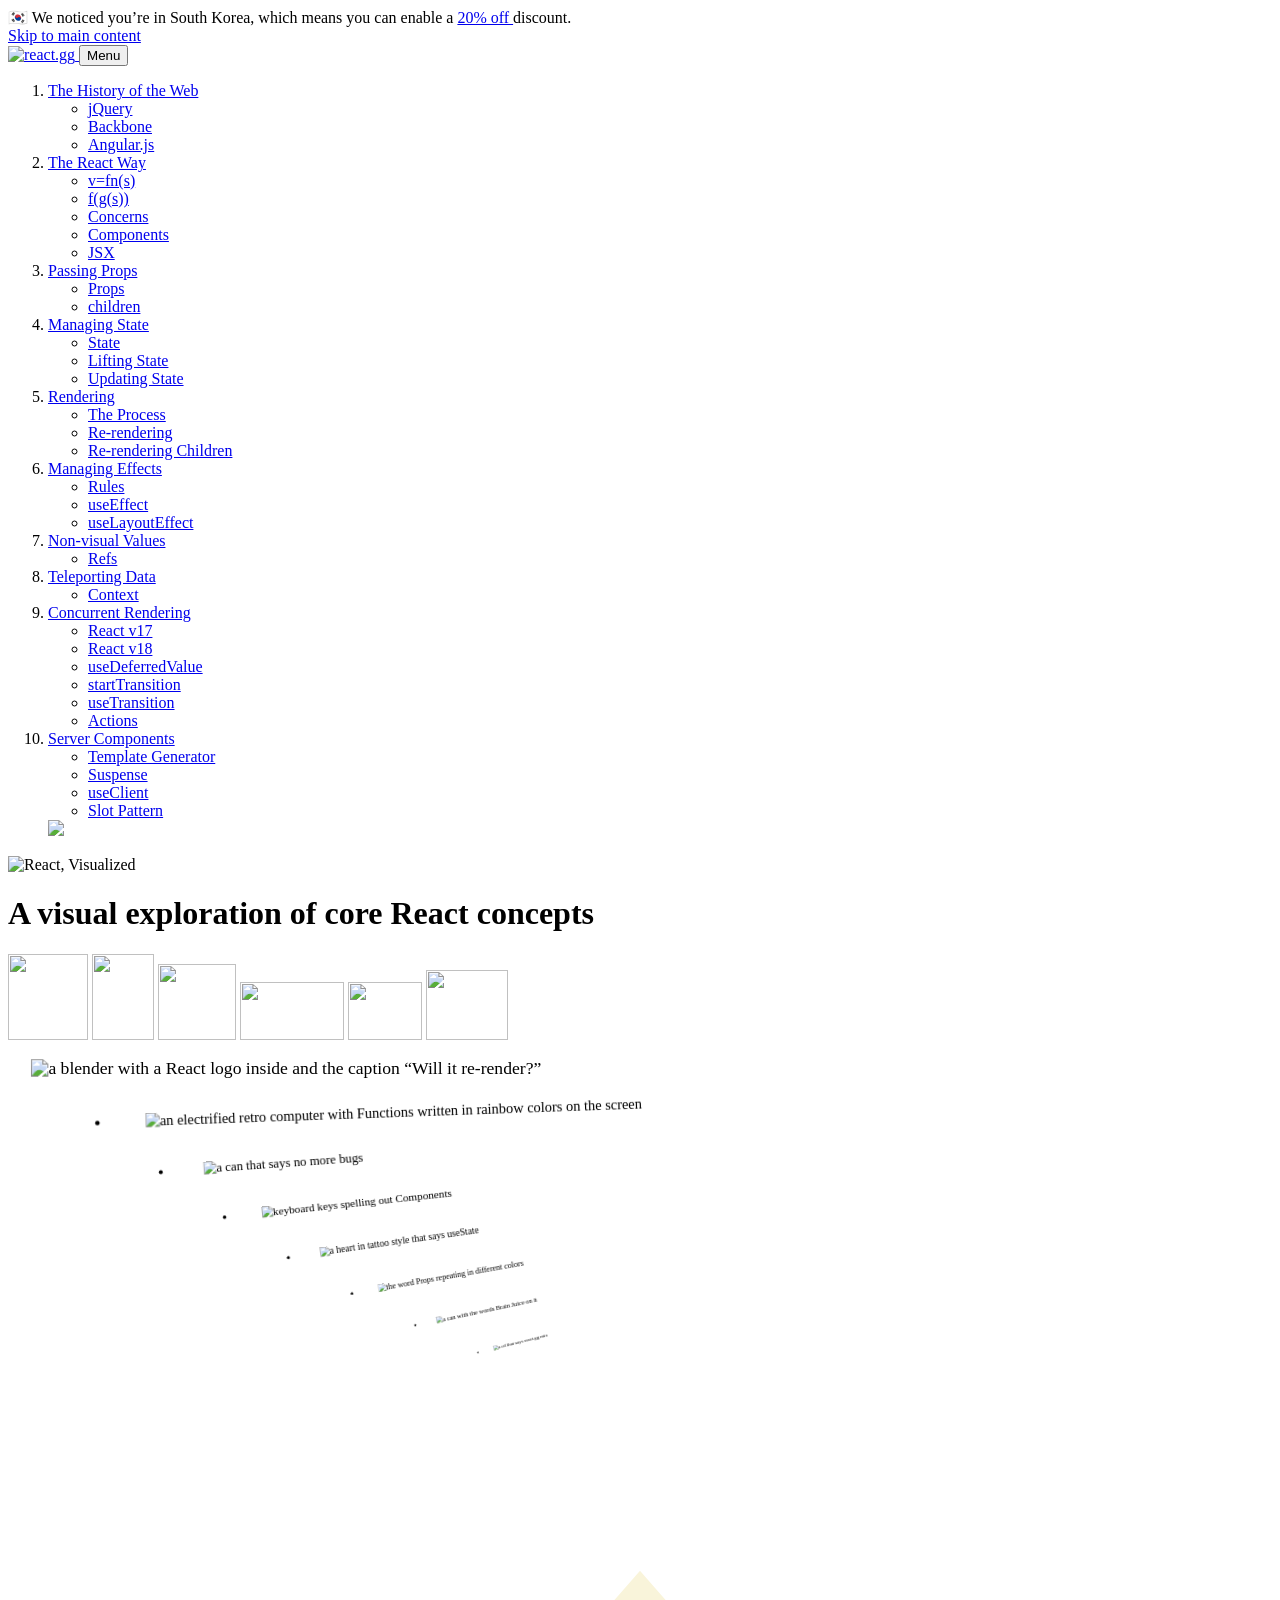
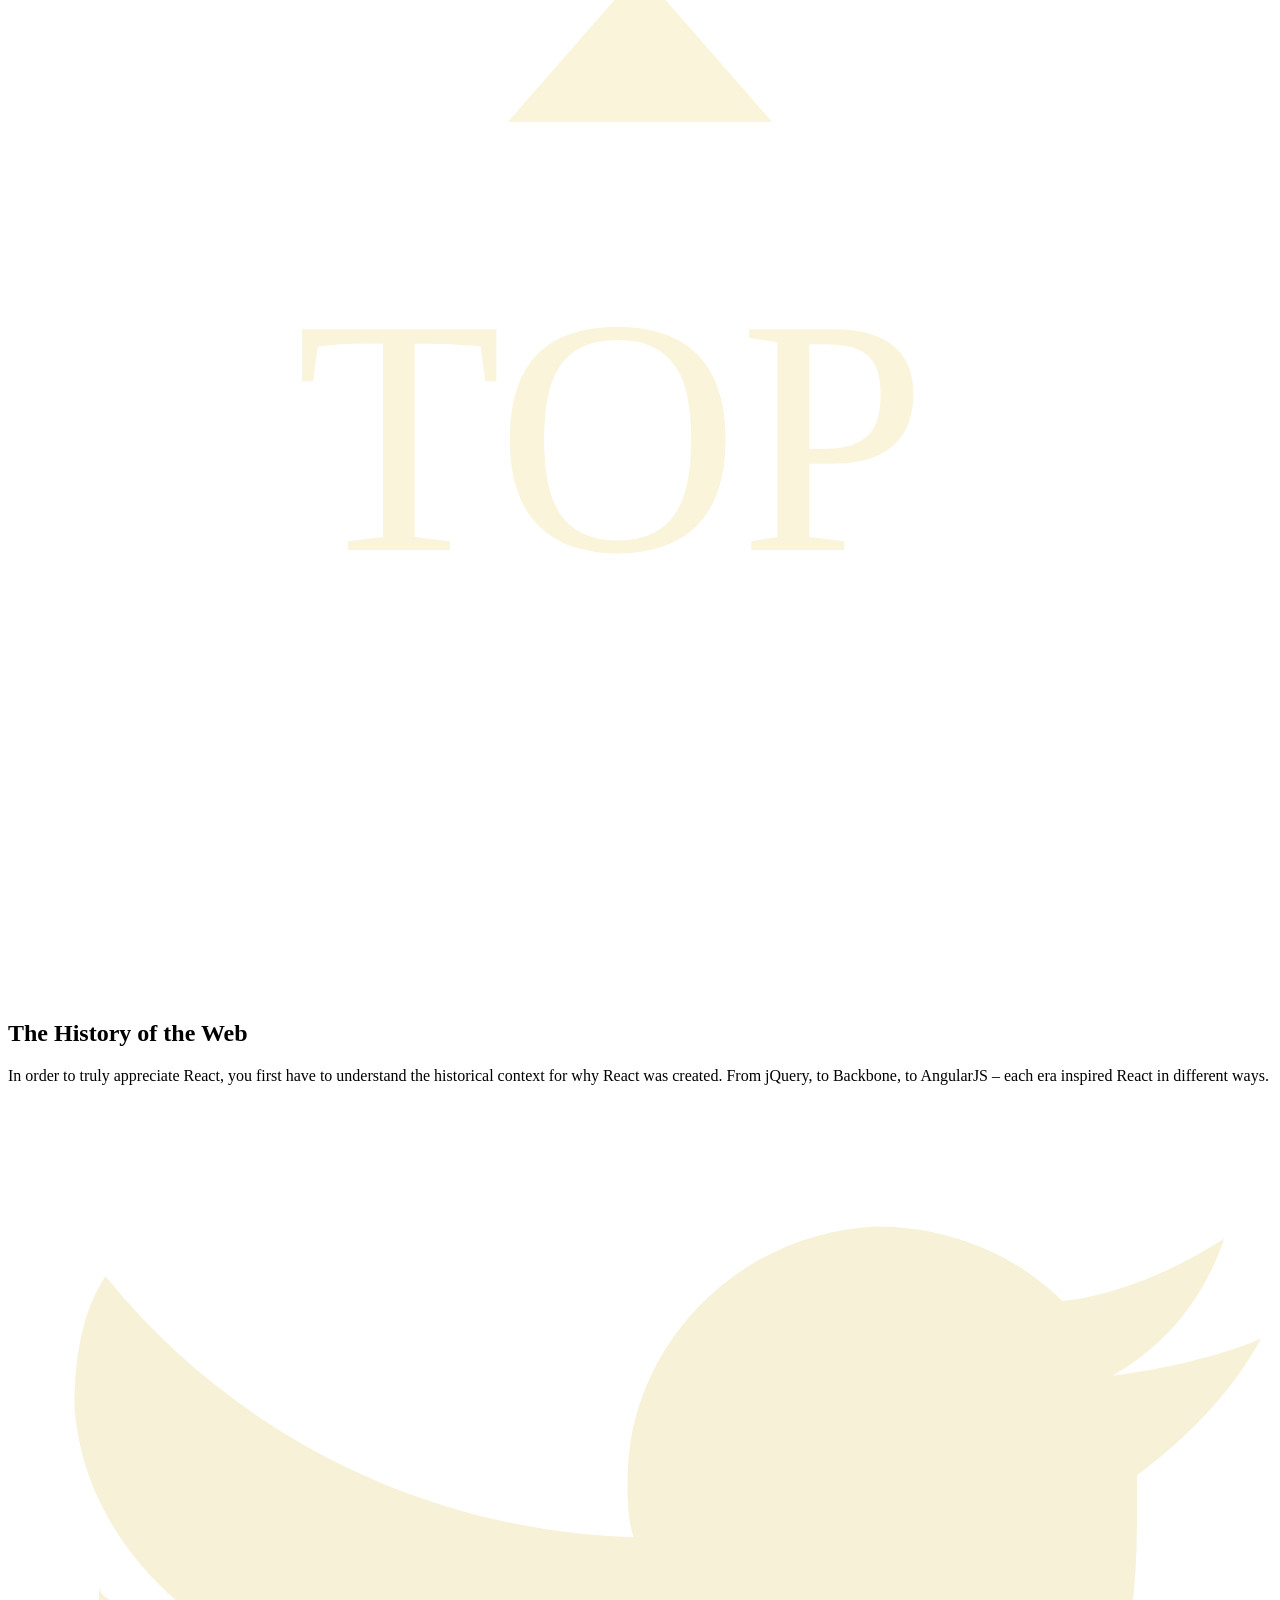
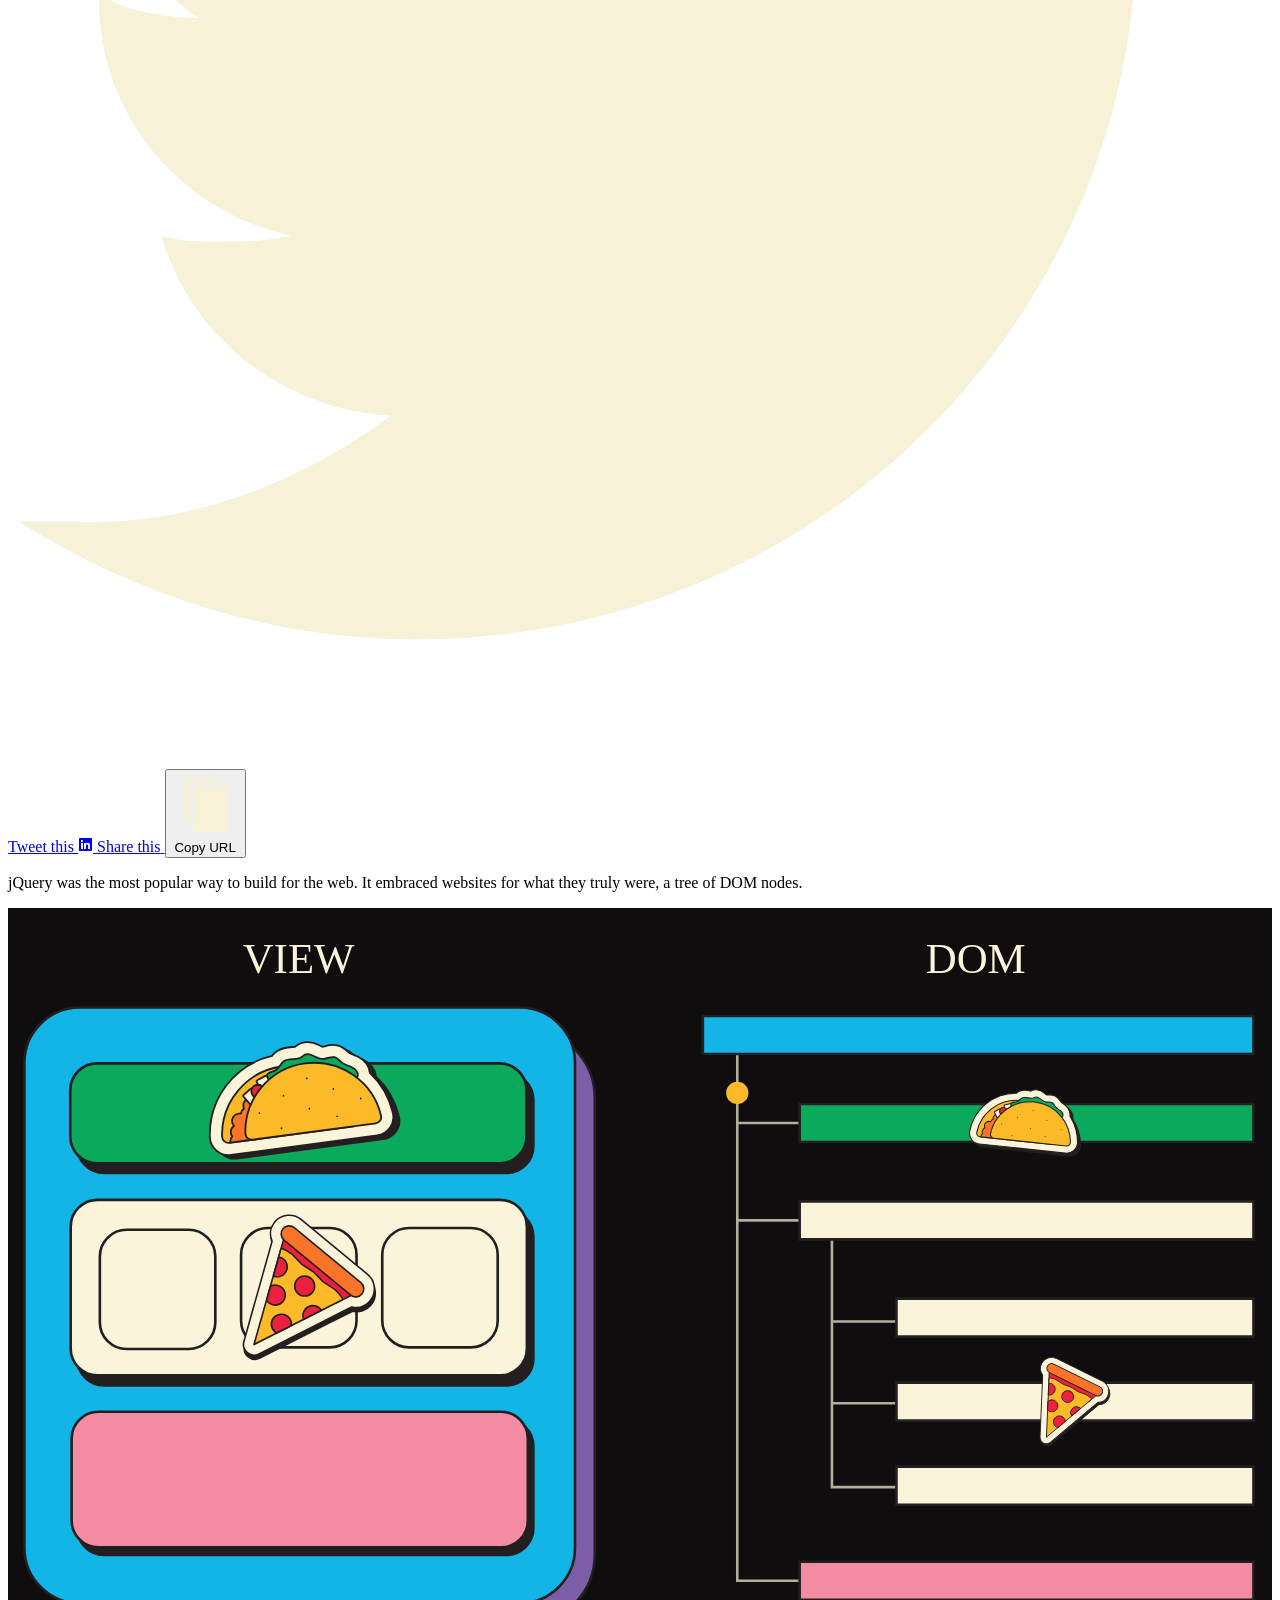
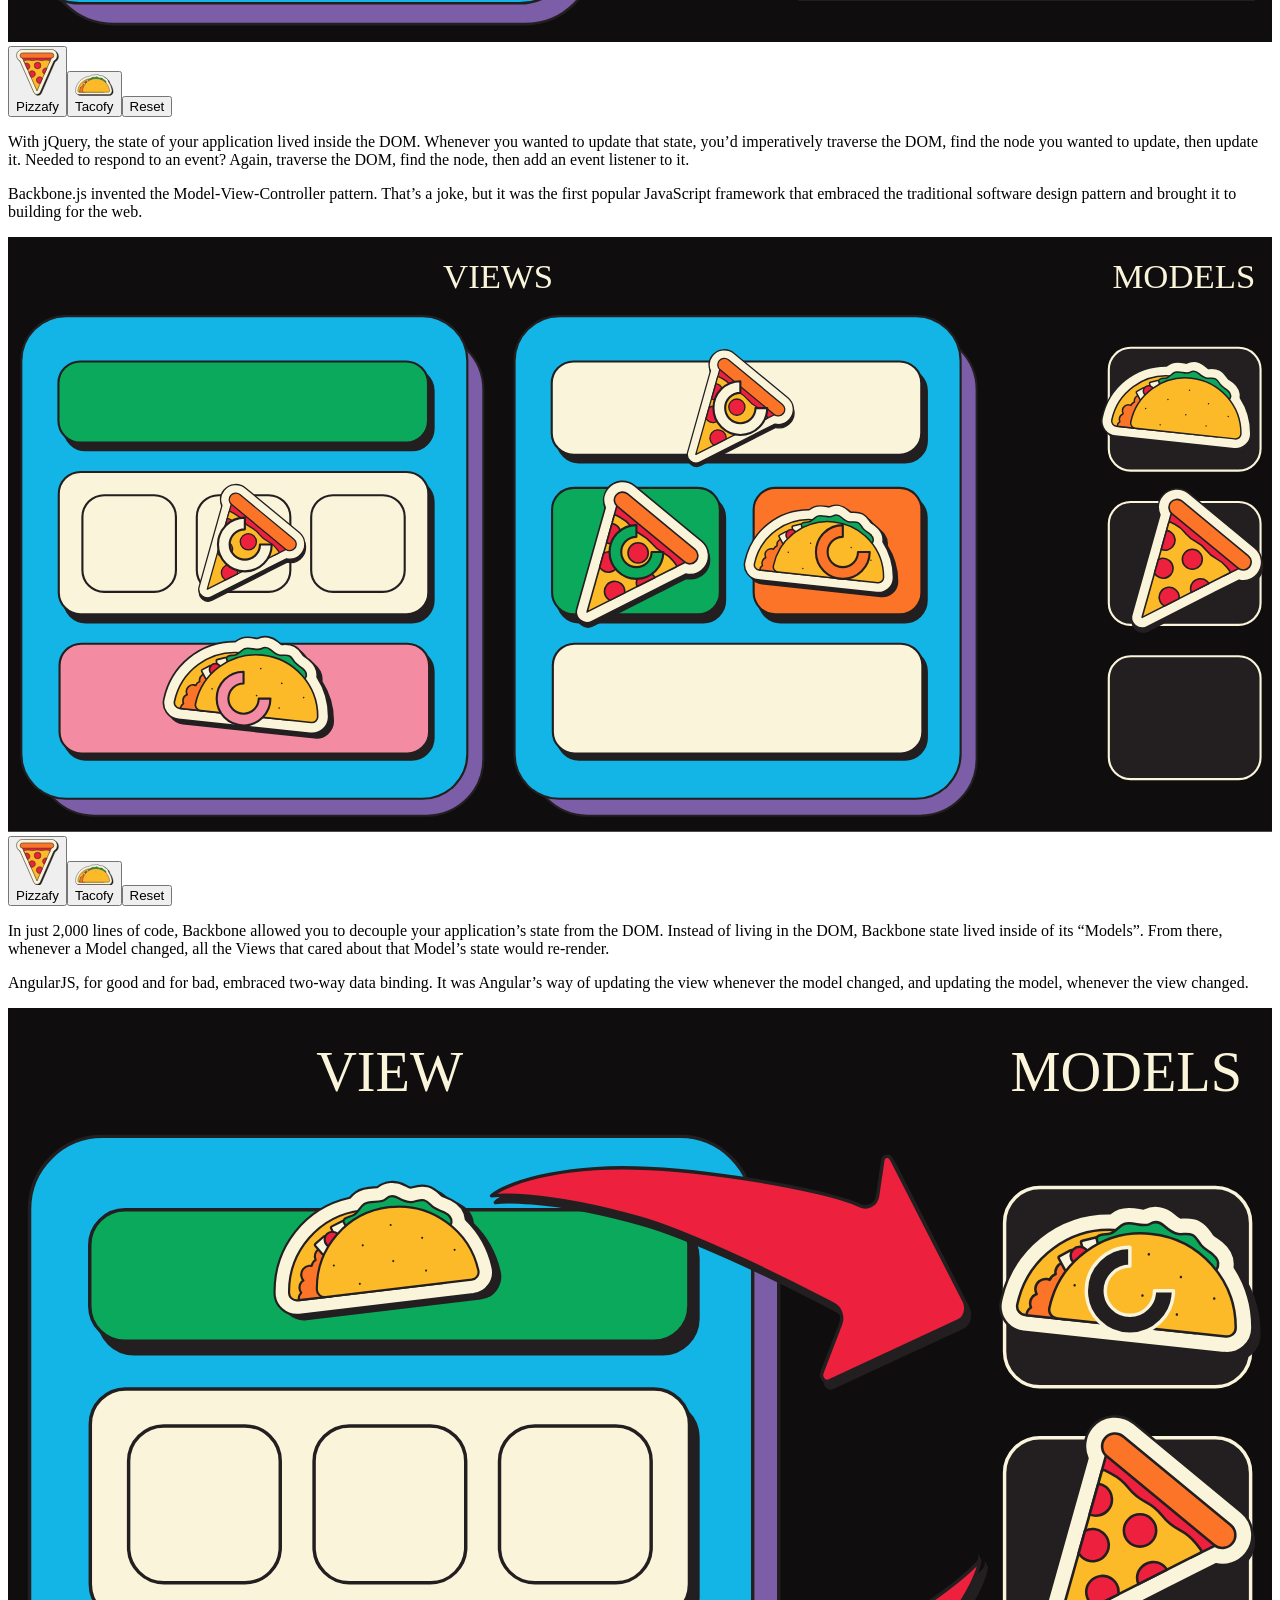
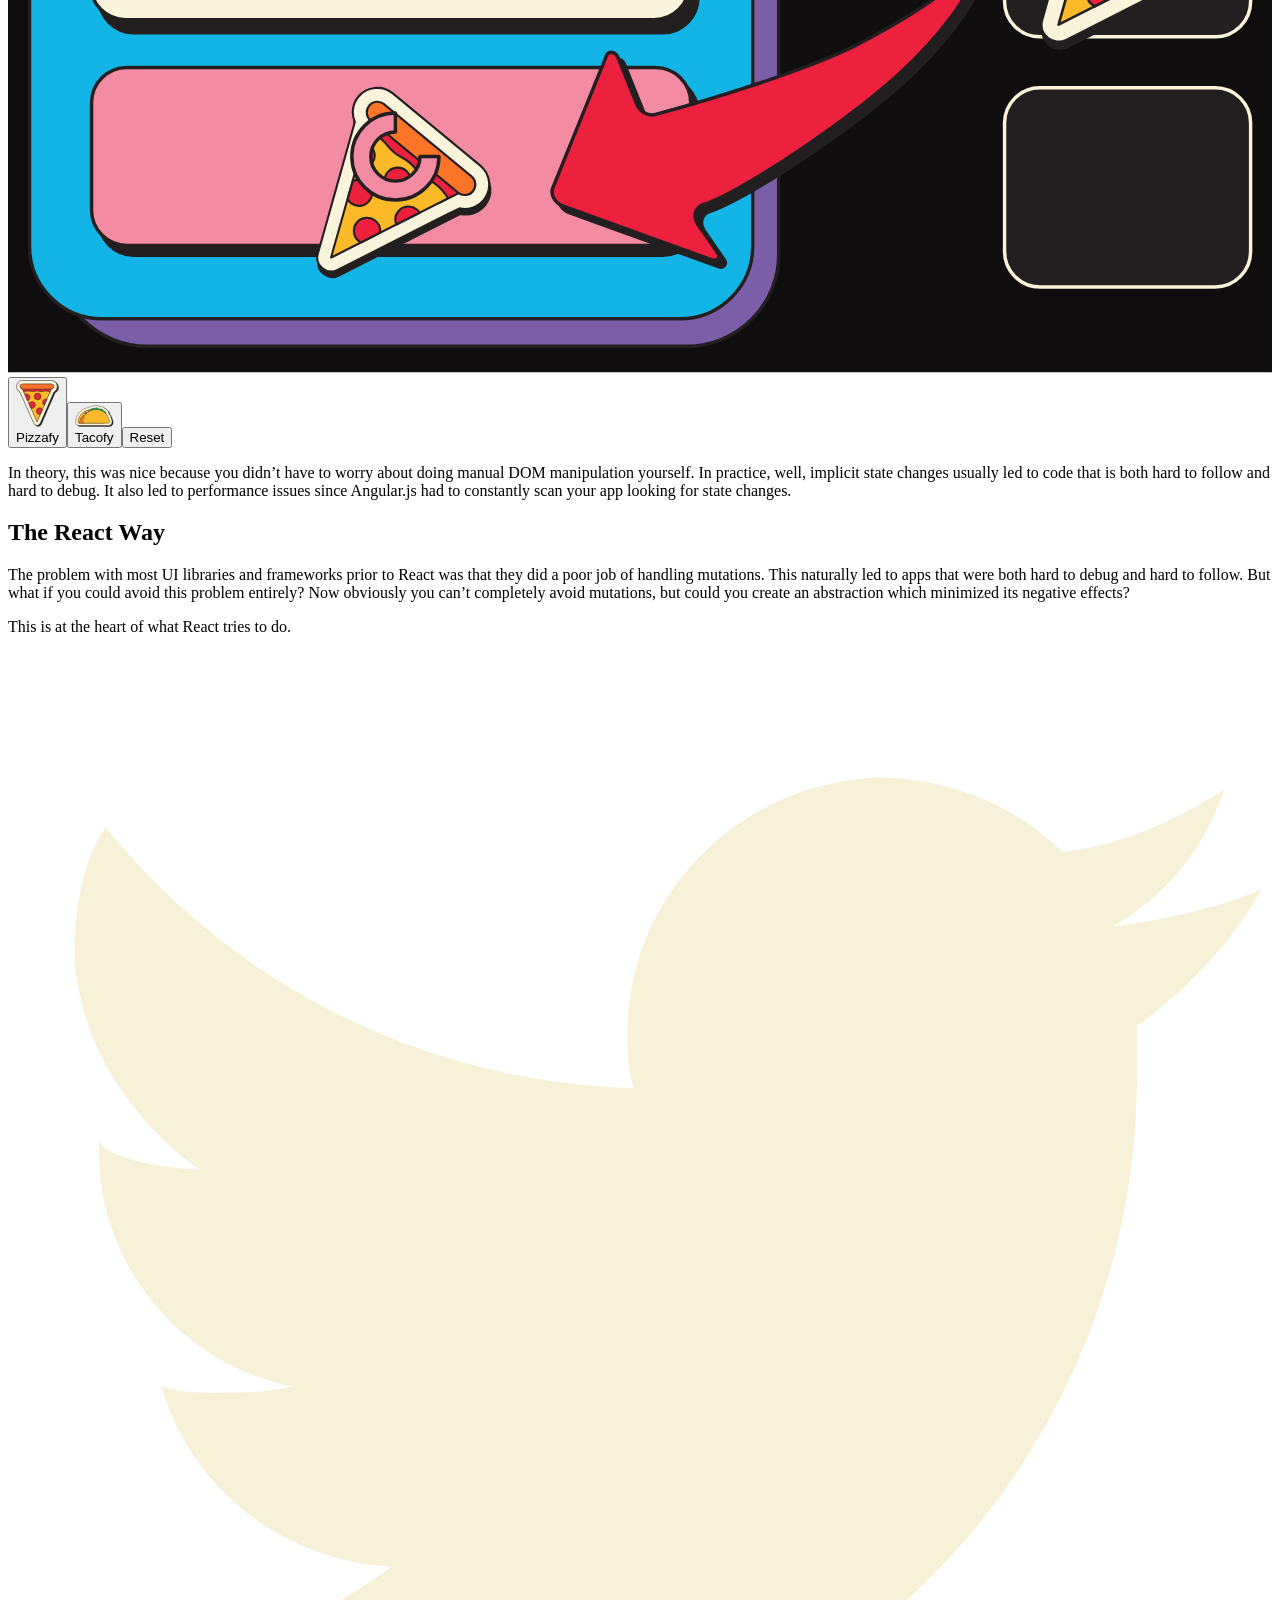
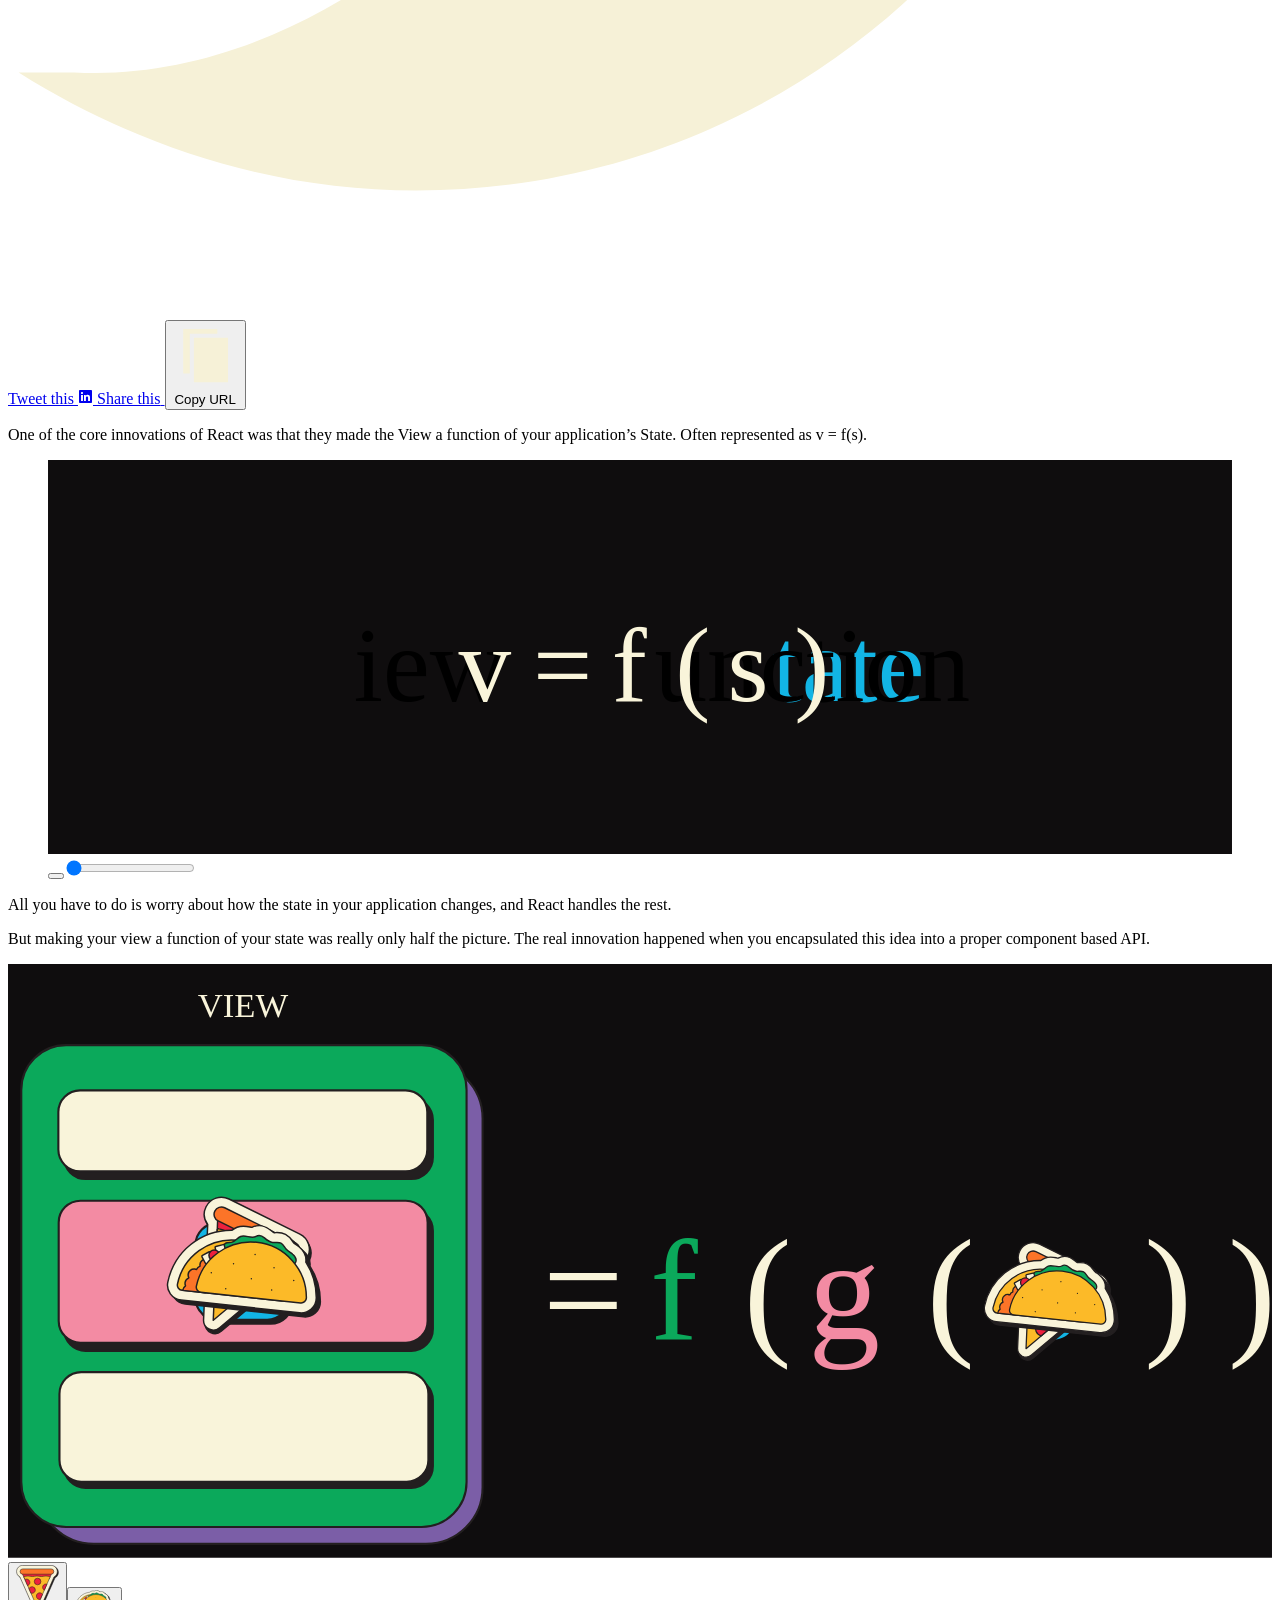
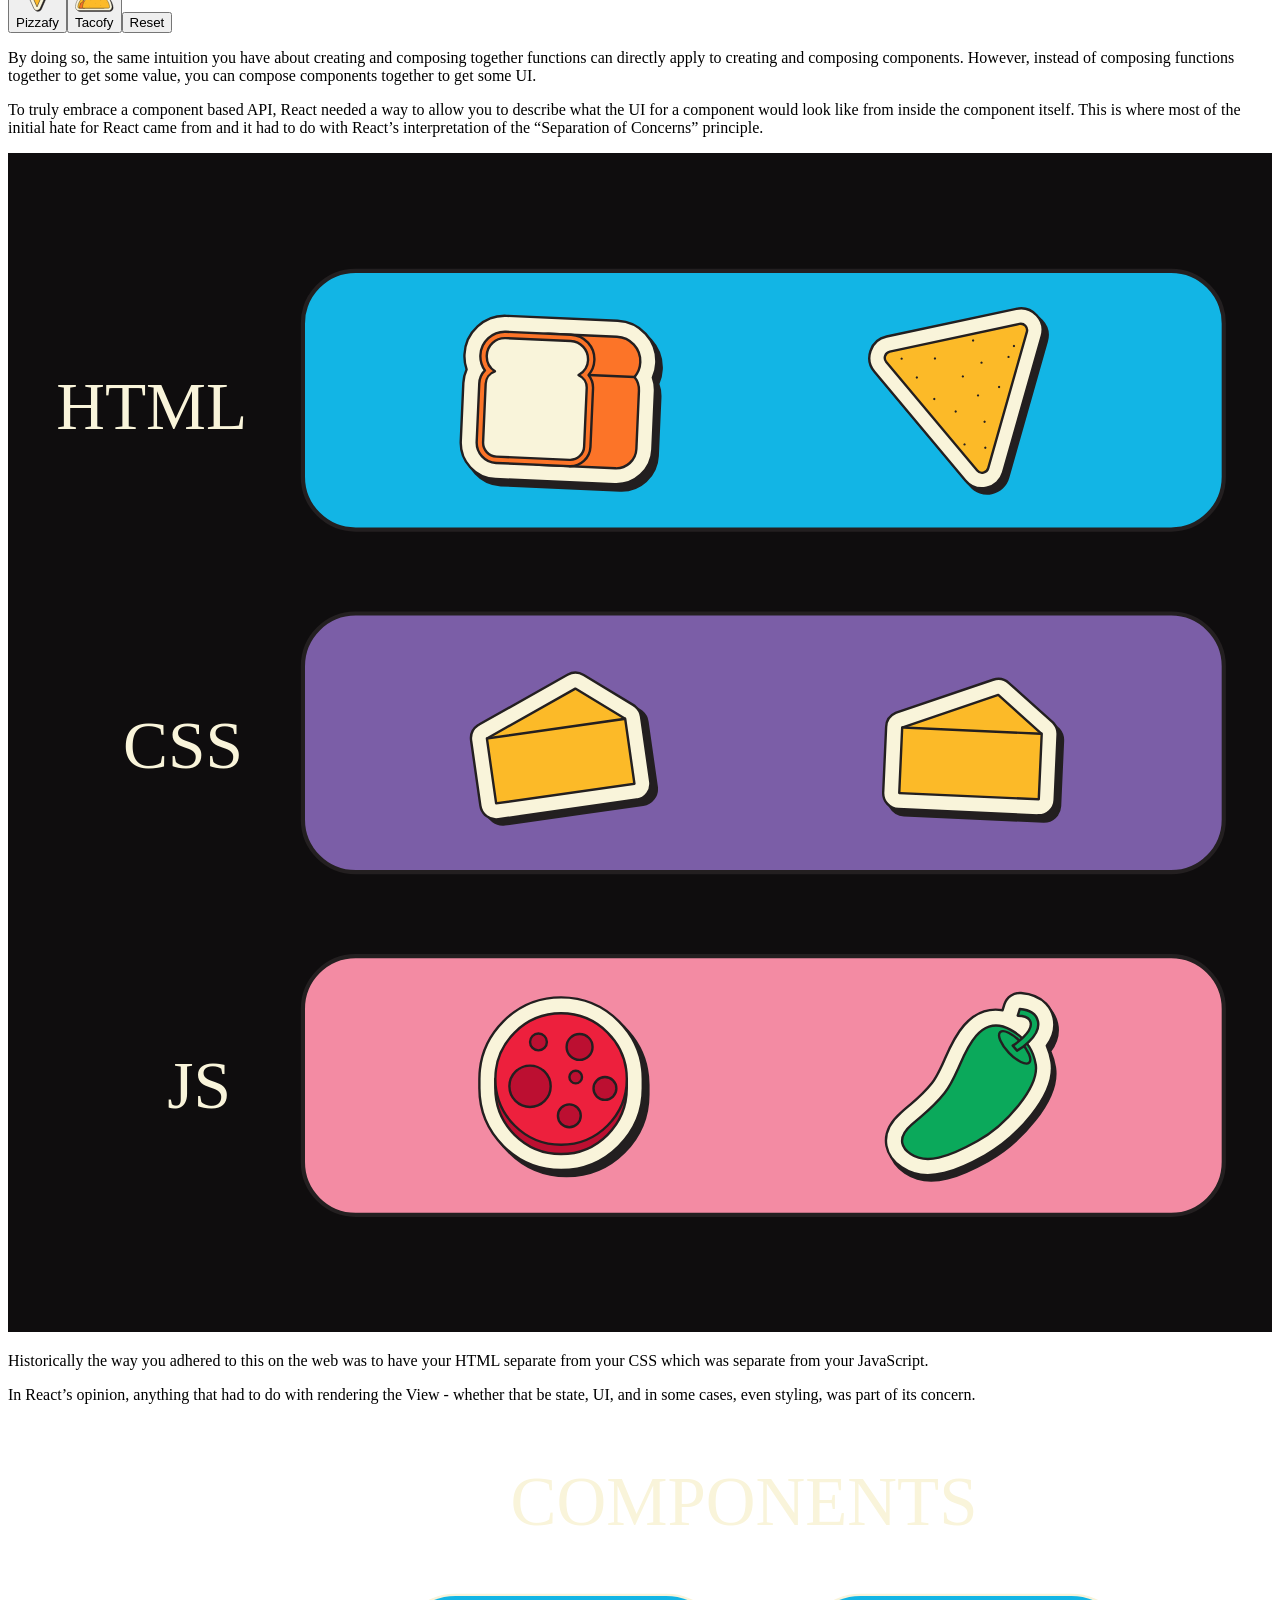
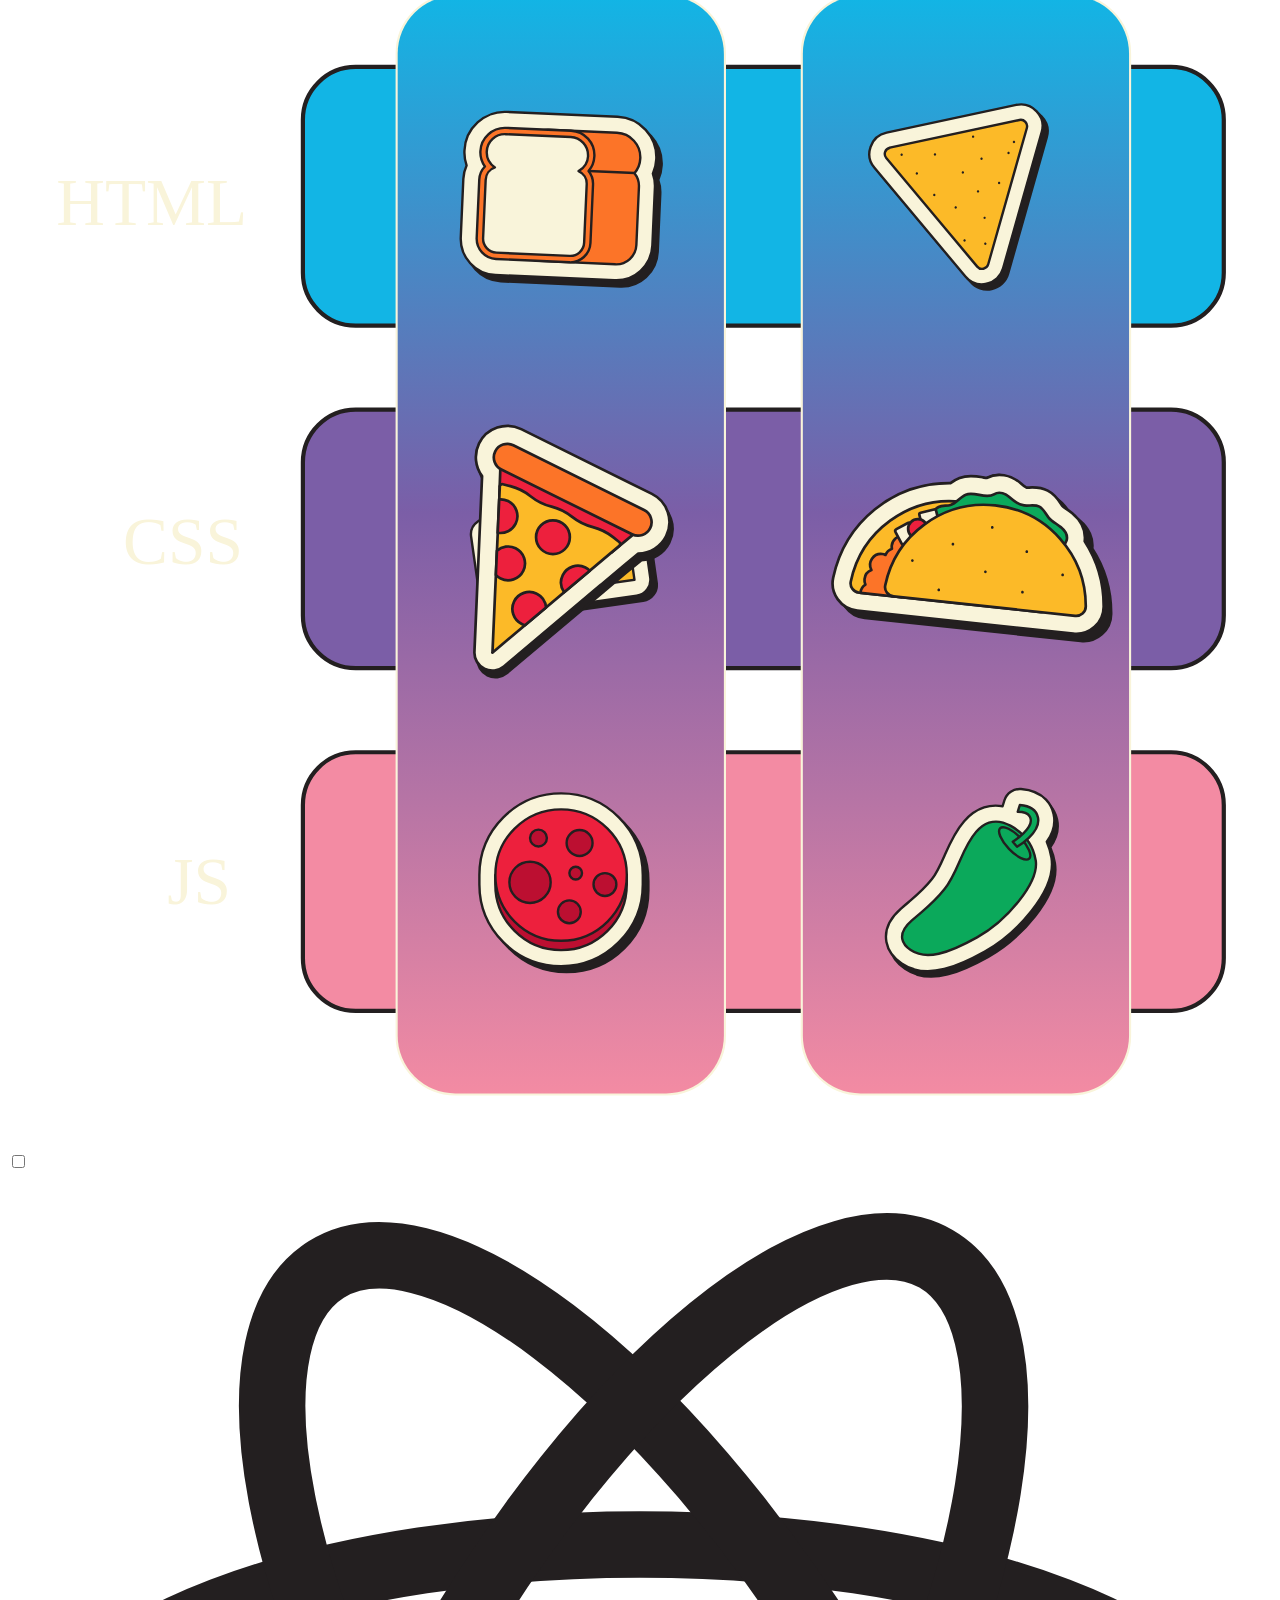
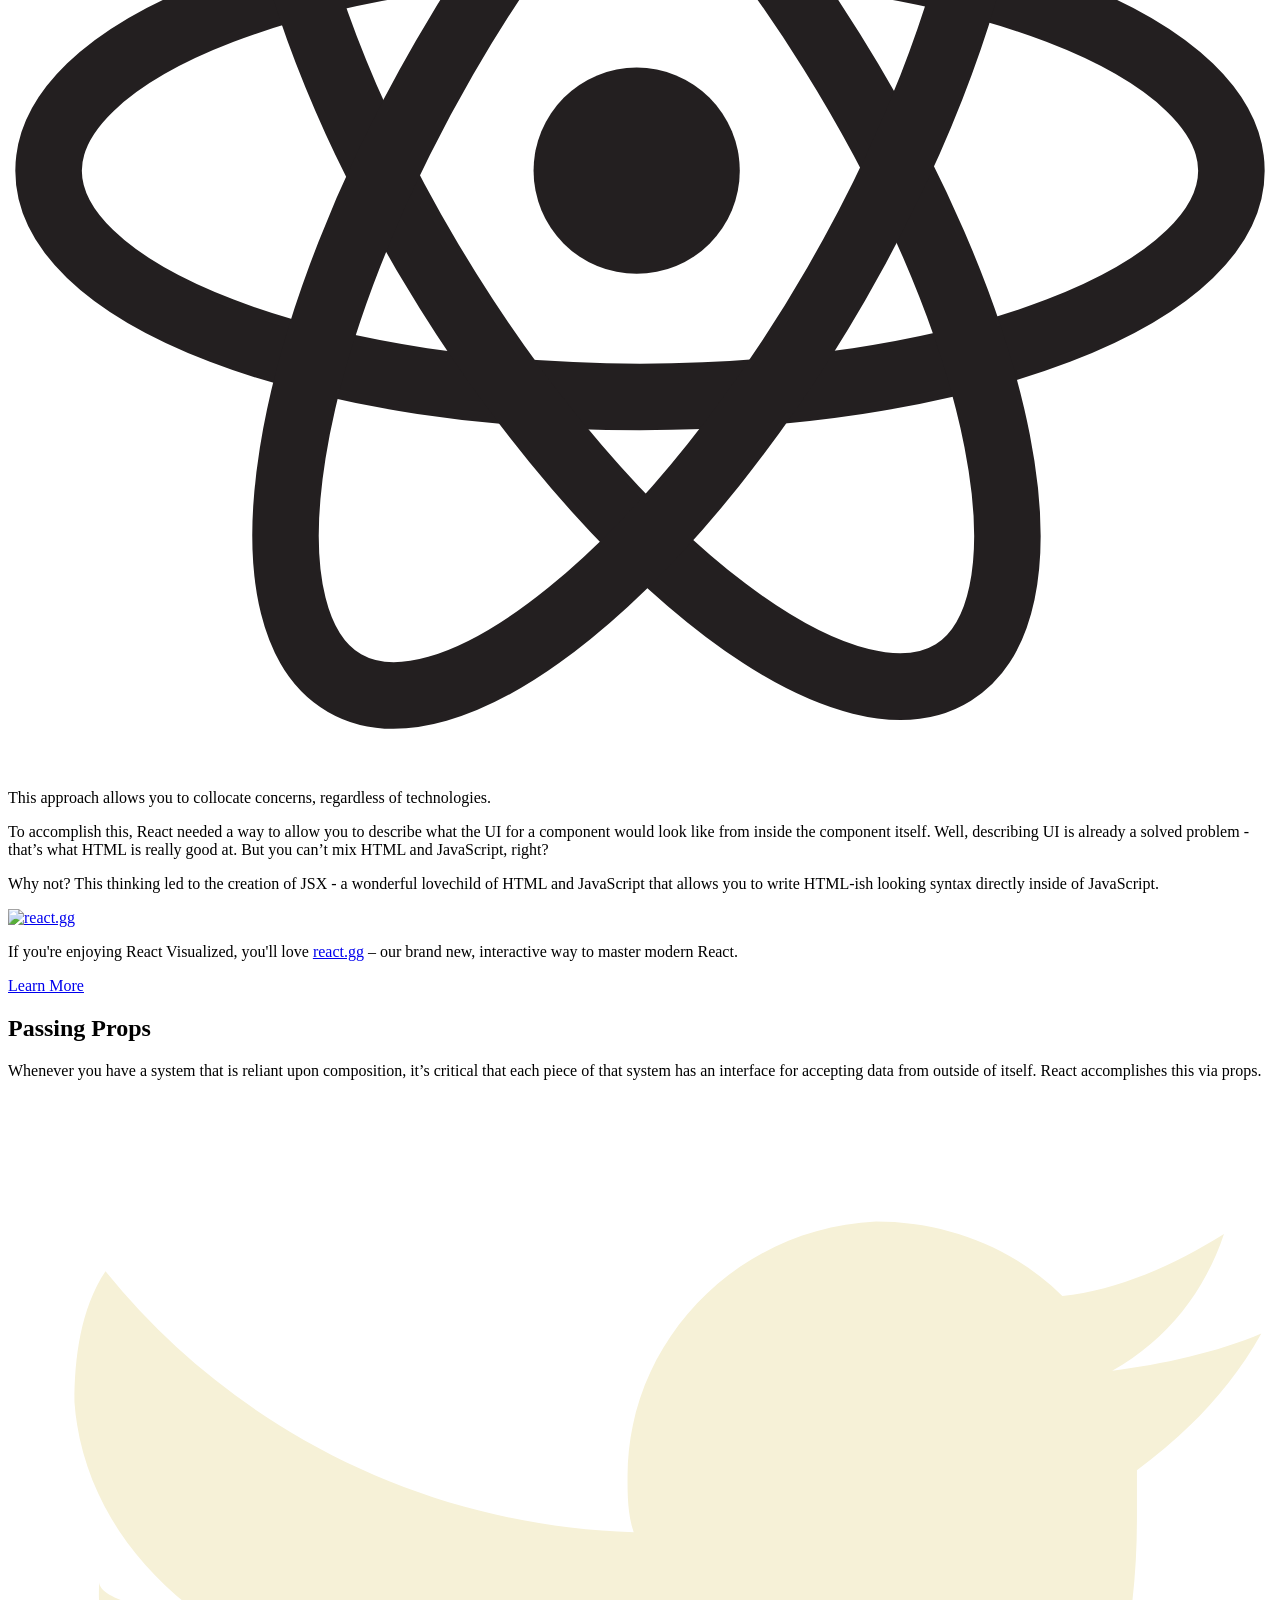
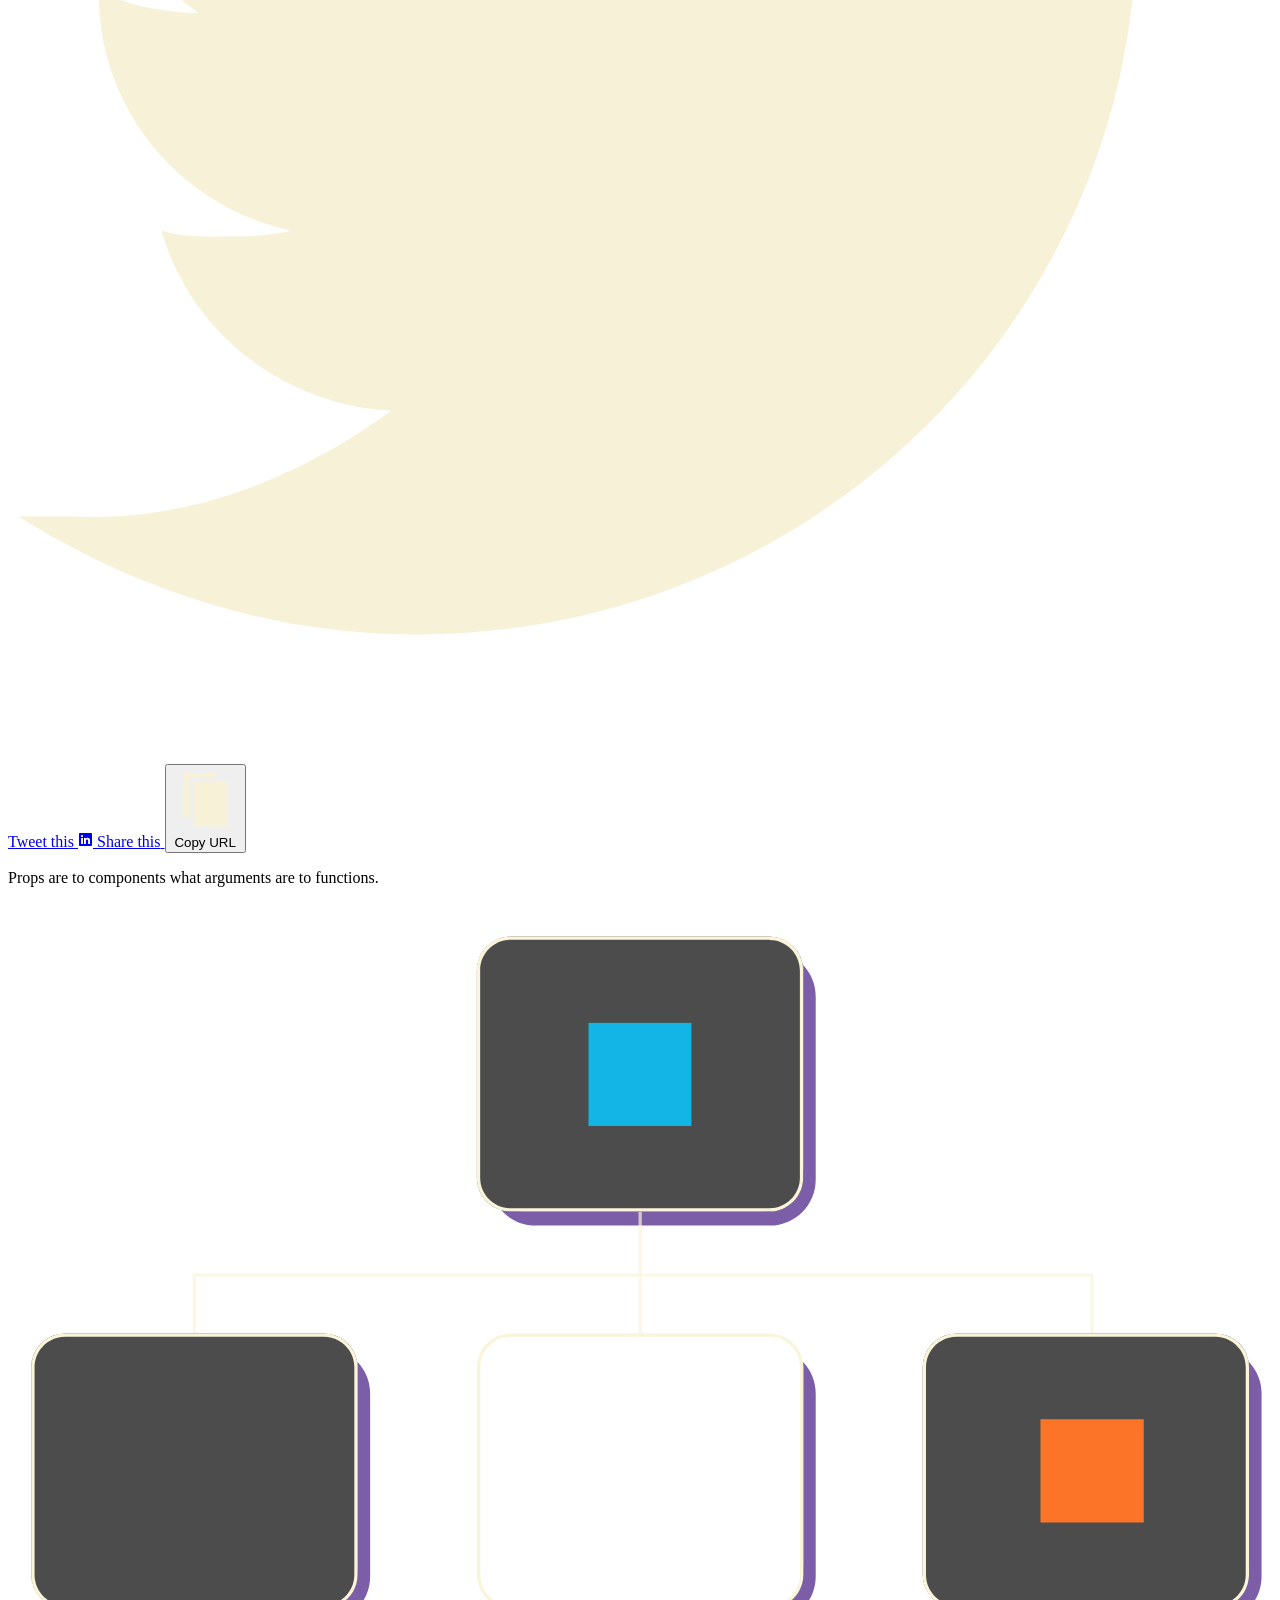
==== docs/index.html @ f612de87 "initial commit" ====
<!DOCTYPE html>
<html lang="en">
  <head>
    <title>React, visualized – react.gg</title>
    <meta charset="UTF-8">
    <meta name="viewport" content="width=device-width">
    <meta name="generator" content="Astro v2.10.7">
    <meta name="description" content="React, Visualized – A visual exploration of core React concepts">
    <meta name="author" content="ui.dev">
    <!-- Facebook / OG -->
    <meta property="og:type" content="website">
    <meta property="og:url" content="https://react.gg">
    <meta property="og:title" content="React, visualized – react.gg">
    <meta property="og:description" content="React, Visualized – A visual exploration of core React concepts">
    <meta property="og:image" content="https://react.gg/img/visualized-og.jpg">
    <!-- Twitter -->
    <meta name="twitter:card" content="summary_large_image">
    <meta name="twitter:url" content="https://react.gg">
    <meta name="twitter:title" content="React, visualized – react.gg">
    <meta name="twitter:description" content="React, Visualized – A visual exploration of core React concepts">
    <meta name="twitter:image" content="https://react.gg/img/visualized-og.jpg">
    <meta name="twitter:site" content="@uidotdev">
    <meta name="twitter:creator" content="@uidotdev">

    <link rel="icon" href="/favicon.png">
    <link rel="canonical" href="https://react.gg/visualized">

    <link rel="preload" href="/test-react-gg/fonts/outfit-v4-latin-regular.woff2" as="font" crossorigin="anonymous">
    <link rel="preload" href="/test-react-gg/fonts/outfit-v4-latin-500.woff2" as="font" crossorigin="anonymous">
    <link rel="preload" href="/test-react-gg/fonts/outfit-v4-latin-700.woff2" as="font" crossorigin="anonymous">
    <link rel="preload" href="/test-react-gg/fonts/outfit-v4-latin-900.woff2" as="font" crossorigin="anonymous">
    <link rel="preload" href="/test-react-gg/fonts/paytone-one-v16-latin-regular.woff2" as="font" crossorigin="anonymous">

    <script defer>
      (function (w, d, s, l, i) {
        w[l] = w[l] || [];
        w[l].push({ "gtm.start": new Date().getTime(), event: "gtm.js" });
        var f = d.getElementsByTagName(s)[0],
          j = d.createElement(s),
          dl = l != "dataLayer" ? "&l=" + l : "";
        j.async = true;
        j.src = "https://www.googletagmanager.com/gtm.js?id=" + i + dl;
        f.parentNode.insertBefore(j, f);
      })(window, document, "script", "dataLayer", "GTM-NK6FSPX3");
    </script>
    <script defer src="/test-react-gg/stats/js/script.js" data-api="/test-react-gg/stats/api/event" data-domain="react.gg"></script>
    <script defer>
      !(function (e, t, n, s, u, a) {
        e.twq ||
          ((s = e.twq =
            function () {
              s.exe ? s.exe.apply(s, arguments) : s.queue.push(arguments);
            }),
          (s.version = "1.1"),
          (s.queue = []),
          (u = t.createElement(n)),
          (u.async = !0),
          (u.src = "https://static.ads-twitter.com/uwt.js"),
          (a = t.getElementsByTagName(n)[0]),
          a.parentNode.insertBefore(u, a));
      })(window, document, "script");
      twq("config", "oeora");
    </script>
    <script defer>
      !(function (f, b, e, v, n, t, s) {
        if (f.fbq) return;
        n = f.fbq = function () {
          n.callMethod
            ? n.callMethod.apply(n, arguments)
            : n.queue.push(arguments);
        };
        if (!f._fbq) f._fbq = n;
        n.push = n;
        n.loaded = !0;
        n.version = "2.0";
        n.queue = [];
        t = b.createElement(e);
        t.async = !0;
        t.src = v;
        s = b.getElementsByTagName(e)[0];
        s.parentNode.insertBefore(t, s);
      })(
        window,
        document,
        "script",
        "https://connect.facebook.net/en_US/fbevents.js"
      );
      fbq("init", "631271372233414");
      fbq("track", "PageView");
    </script>
    <noscript>
      <img height="1" width="1" style="display:none" src="https://www.facebook.com/tr?id=631271372233414&ev=PageView&noscript=1">
    </noscript>
  <link rel="stylesheet" href="/test-react-gg/_astro/404.9ceed533.css" />
<link rel="stylesheet" href="/test-react-gg/_astro/404.9b8727ce.css" />
<link rel="stylesheet" href="/test-react-gg/_astro/visualized.acc57a44.css" />
<link rel="stylesheet" href="/test-react-gg/_astro/e.76d4b0d1.css" />
<link rel="stylesheet" href="/test-react-gg/_astro/e.50eeb716.css" /><script type="module" src="/test-react-gg/_astro/hoisted.0c6ce374.js"></script></head>
  <body>
    <div class="bg-brand-yellow text-brand-charcoal text-center absolute top-0 left-0 w-full z-10 py-2">
      <span class="scale-[1.5] inline-block mr-2">🇰🇷</span> We noticed
      you’re in South Korea, which means you can enable a 
      <a class="underline font-semibold text-brand-charcoal" href="#register">
        20% off
      </a>
      discount.
    </div>
    
  <a href="#top" class="skip-link astro-ZJQJW5TX"> Skip to main content</a>
  <nav class="nav-internal astro-ZJQJW5TX astro-MSXFEFZW">
  <a href="/?s=reactgg_visualized" class="logo course-logo image astro-ZJQJW5TX astro-MSXFEFZW">
    <img src="/test-react-gg/img/react-gg-logo.svg" width="464" height="85" alt="react.gg" class="astro-ZJQJW5TX astro-MSXFEFZW">
  </a>
  
    <button id="nav-mobile" aria-controls="menu" aria-haspopup="true" aria-expanded="false" class="astro-ZJQJW5TX">
      Menu
    </button>
    <ol class="nav-visuals astro-ZJQJW5TX" aria-labelledby="menubutton">
      <li class="astro-ZJQJW5TX">
        <a href="#history-of-the-web" role="menuitem" class="astro-ZJQJW5TX">The History of the Web</a>
        <ul class="subnav astro-ZJQJW5TX">
          <li class="astro-ZJQJW5TX"><a href="#jquery" role="menuitem" class="astro-ZJQJW5TX">jQuery</a></li>
          <li class="astro-ZJQJW5TX"><a href="#backbone" role="menuitem" class="astro-ZJQJW5TX">Backbone</a></li>
          <li class="astro-ZJQJW5TX"><a href="#angular" role="menuitem" class="astro-ZJQJW5TX">Angular.js</a></li>
        </ul>
      </li>
      <li class="astro-ZJQJW5TX">
        <a href="#the-react-way" role="menuitem" class="astro-ZJQJW5TX">The React Way</a>
        <ul class="subnav astro-ZJQJW5TX">
          <li class="astro-ZJQJW5TX"><a href="#v=fn(s)" role="menuitem" class="astro-ZJQJW5TX">v=fn(s)</a></li>
          <li class="astro-ZJQJW5TX"><a href="#f(g(s))" role="menuitem" class="astro-ZJQJW5TX">f(g(s))</a></li>
          <li class="astro-ZJQJW5TX"><a href="#concerns" role="menuitem" class="astro-ZJQJW5TX">Concerns</a></li>
          <li class="astro-ZJQJW5TX"><a href="#components" role="menuitem" class="astro-ZJQJW5TX">Components</a></li>
          <li class="astro-ZJQJW5TX"><a href="#jsx" role="menuitem" class="astro-ZJQJW5TX">JSX</a></li>
        </ul>
      </li>
      <li class="astro-ZJQJW5TX">
        <a href="#passing-props" role="menuitem" class="astro-ZJQJW5TX">Passing Props</a>
        <ul class="subnav astro-ZJQJW5TX">
          <li class="astro-ZJQJW5TX"><a href="#props" role="menuitem" class="astro-ZJQJW5TX">Props</a></li>
          <li class="astro-ZJQJW5TX"><a href="#children" role="menuitem" class="astro-ZJQJW5TX">children</a></li>
        </ul>
      </li>
      <li class="astro-ZJQJW5TX">
        <a href="#managing-state" role="menuitem" class="astro-ZJQJW5TX">Managing State</a>
        <ul class="subnav astro-ZJQJW5TX">
          <li class="astro-ZJQJW5TX"><a href="#state" role="menuitem" class="astro-ZJQJW5TX">State</a></li>
          <li class="astro-ZJQJW5TX"><a href="#lifting-state" role="menuitem" class="astro-ZJQJW5TX">Lifting State</a></li>
          <li class="astro-ZJQJW5TX"><a href="#updating-state" role="menuitem" class="astro-ZJQJW5TX">Updating State</a></li>
        </ul>
      </li>
      <li class="astro-ZJQJW5TX">
        <a href="#rendering" role="menuitem" class="astro-ZJQJW5TX">Rendering</a>
        <ul class="subnav astro-ZJQJW5TX">
          <li class="astro-ZJQJW5TX"><a href="#the-process" role="menuitem" class="astro-ZJQJW5TX">The Process</a></li>
          <li class="astro-ZJQJW5TX"><a href="#re-rendering" role="menuitem" class="astro-ZJQJW5TX">Re-rendering</a></li>
          <li class="astro-ZJQJW5TX">
            <a href="#re-rendering-children" role="menuitem" class="astro-ZJQJW5TX">Re-rendering Children</a>
          </li>
        </ul>
      </li>
      <li class="astro-ZJQJW5TX">
        <a href="#managing-effects" role="menuitem" class="astro-ZJQJW5TX">Managing Effects</a>
        <ul class="subnav astro-ZJQJW5TX">
          <li class="astro-ZJQJW5TX"><a href="#rules" role="menuitem" class="astro-ZJQJW5TX">Rules</a></li>
          <li class="astro-ZJQJW5TX"><a href="#useeffect" role="menuitem" class="astro-ZJQJW5TX">useEffect</a></li>
          <li class="astro-ZJQJW5TX">
            <a href="#uselayouteffect" role="menuitem" class="astro-ZJQJW5TX">useLayoutEffect</a>
          </li>
        </ul>
      </li>
      <li class="astro-ZJQJW5TX">
        <a href="#non-visual-values" role="menuitem" class="astro-ZJQJW5TX">Non-visual Values</a>
        <ul class="subnav astro-ZJQJW5TX">
          <li class="astro-ZJQJW5TX"><a href="#refs" role="menuitem" class="astro-ZJQJW5TX">Refs</a></li>
        </ul>
      </li>
      <li class="astro-ZJQJW5TX">
        <a href="#teleporting-data" role="menuitem" class="astro-ZJQJW5TX">Teleporting Data</a>
        <ul class="subnav astro-ZJQJW5TX">
          <li class="astro-ZJQJW5TX"><a href="#context" role="menuitem" class="astro-ZJQJW5TX">Context</a></li>
        </ul>
      </li>
      <li class="astro-ZJQJW5TX">
        <a href="#concurrent-rendering" role="menuitem" class="astro-ZJQJW5TX">Concurrent Rendering</a>
        <ul class="subnav astro-ZJQJW5TX">
          <li class="astro-ZJQJW5TX"><a href="#react17" role="menuitem" class="astro-ZJQJW5TX">React v17</a></li>
          <li class="astro-ZJQJW5TX"><a href="#react18-pt1" role="menuitem" class="astro-ZJQJW5TX">React v18</a></li>
          <li class="astro-ZJQJW5TX">
            <a href="#usedeferredvalue" role="menuitem" class="astro-ZJQJW5TX">useDeferredValue</a>
          </li>
          <li class="astro-ZJQJW5TX">
            <a href="#starttransition" role="menuitem" class="astro-ZJQJW5TX">startTransition</a>
          </li>
          <li class="astro-ZJQJW5TX"><a href="#usetransition" role="menuitem" class="astro-ZJQJW5TX">useTransition</a></li>
          <li class="astro-ZJQJW5TX"><a href="#react19-network" role="menuitem" class="astro-ZJQJW5TX">Actions</a></li>
        </ul>
      </li>
      <li class="astro-ZJQJW5TX">
        <a href="#server-components" role="menuitem" class="astro-ZJQJW5TX">Server Components</a>
        <ul class="subnav astro-ZJQJW5TX">
          <li class="astro-ZJQJW5TX">
            <a href="#template-generator" role="menuitem" class="astro-ZJQJW5TX">Template Generator</a>
          </li>
          <li class="astro-ZJQJW5TX"><a href="#suspense" role="menuitem" class="astro-ZJQJW5TX">Suspense</a></li>
          <li class="astro-ZJQJW5TX">
            <a href="#useclient" role="menuitem" class="astro-ZJQJW5TX">useClient</a>
          </li>
          <li class="astro-ZJQJW5TX">
            <a href="#slot-pattern" role="menuitem" class="astro-ZJQJW5TX">Slot Pattern</a>
          </li>
        </ul>
      </li>
      <a href="#signup" role="menuitem" class="w-20 subscribe astro-ZJQJW5TX">
        <img src="https://react.gg/test-react-gg/img/stickers/d20.png" class="astro-ZJQJW5TX">
      </a>
    </ol>
  
</nav>
  <header id="top" class="astro-CUE3HGS2">
  <div class="header-content astro-CUE3HGS2">
    <img src="/test-react-gg/img/react-visualized.svg" width="314" height="112" alt="React, Visualized" class="page-logo astro-CUE3HGS2">
    <h1 class="astro-CUE3HGS2">A visual exploration of core React concepts</h1>
  </div>
  <div class="icons astro-CUE3HGS2">
    <img src="/test-react-gg/img/sticker-pizza.svg" width="80" height="86" alt="" class="icon pizza astro-CUE3HGS2">
    <img src="/test-react-gg/img/sticker-pepper.svg" width="62" height="86" alt="" class="icon pepper astro-CUE3HGS2">
    <img src="/test-react-gg/img/sticker-chip.svg" width="78" height="76" alt="" class="icon chip astro-CUE3HGS2">
    <img src="/test-react-gg/img/sticker-taco.svg" width="104" height="58" alt="" class="icon taco astro-CUE3HGS2">
    <img src="/test-react-gg/img/sticker-cheese.svg" width="74" height="58" alt="" class="icon cheese astro-CUE3HGS2">
    <img src="/test-react-gg/img/sticker-bread.svg" width="82" height="70" alt="" class="icon bread astro-CUE3HGS2">
  </div>
  <astro-island uid="Z2vMcCv" prefix="r0" component-url="/test-react-gg/_astro/VisualizeCards.3c9d1094.js" component-export="default" renderer-url="/test-react-gg/_astro/client.6cac8cfd.js" props="{}" ssr="" client="load" opts="{&quot;name&quot;:&quot;VisualizeCards&quot;,&quot;value&quot;:true}" await-children=""><ul class="grid card-stack"><li title="Drag me" class="cursor-pointer" draggable="false" style="grid-column:1 / 4;grid-row:1;z-index:5;transform:scale(1.1) rotate(0deg) translateZ(0);-webkit-touch-callout:none;-webkit-user-select:none;user-select:none;touch-action:pan-y"><div class="_card_qo4hv_1 _sticker_qo4hv_28 purple"><figure><img src="/test-react-gg/img/sticker-will-it-render.svg" width="366" height="222" alt="a blender with a React logo inside and the caption “Will it re-render?”"/></figure></div></li><li title="Drag me" class="cursor-pointer" style="grid-column:1 / 4;grid-row:1;z-index:4;transform:scale(0.9) rotate(-2deg) translateZ(0)"><div class="_card_qo4hv_1 _sticker_qo4hv_28 red"><figure><img src="/test-react-gg/img/sticker-functions.svg" width="258" height="216" alt="an electrified retro computer with Functions written in rainbow colors on the screen"/></figure></div></li><li title="Drag me" class="cursor-pointer" style="grid-column:1 / 4;grid-row:1;z-index:3;transform:scale(0.8) rotate(-4deg) translateZ(0)"><div class="_card_qo4hv_1 _sticker_qo4hv_28 blue"><figure><img src="/test-react-gg/img/sticker-bug-spray.svg" width="186" height="288" alt="a can that says no more bugs"/></figure></div></li><li title="Drag me" class="cursor-pointer" style="grid-column:1 / 4;grid-row:1;z-index:2;transform:scale(0.7) rotate(-6deg) translateZ(0)"><div class="_card_qo4hv_1 _sticker_qo4hv_28 green"><figure><img src="/test-react-gg/img/sticker-components.svg" width="338" height="144" alt="keyboard keys spelling out Components"/></figure></div></li><li title="Drag me" class="cursor-pointer" style="grid-column:1 / 4;grid-row:1;z-index:1;transform:scale(0.6) rotate(-8deg) translateZ(0)"><div class="_card_qo4hv_1 _sticker_qo4hv_28 blue"><figure><img src="/test-react-gg/img/sticker-useState.svg" width="252" height="246" alt="a heart in tattoo style that says useState"/></figure></div></li><li title="Drag me" class="cursor-pointer" style="grid-column:1 / 4;grid-row:1;z-index:0;transform:scale(0.5) rotate(-10deg) translateZ(0)"><div class="_card_qo4hv_1 _sticker_qo4hv_28 yellow"><figure><img src="/test-react-gg/img/sticker-props.svg" width="284" height="154" alt="the word Props repeating in different colors"/></figure></div></li><li title="Drag me" class="cursor-pointer" style="grid-column:1 / 4;grid-row:1;z-index:-1;transform:scale(0.3999999999999999) rotate(-12deg) translateZ(0)"><div class="_card_qo4hv_1 _sticker_qo4hv_28 pink"><figure><img src="/test-react-gg/img/sticker-brain-juice.svg" width="160" height="266" alt="a can with the words Brain Juice on it"/></figure></div></li><li title="Drag me" class="cursor-pointer" style="grid-column:1 / 4;grid-row:1;z-index:-2;transform:scale(0.29999999999999993) rotate(-14deg) translateZ(0)"><div class="_card_qo4hv_1 _sticker_qo4hv_28 red"><figure><img src="/test-react-gg/img/sticker-mix-cd.svg" width="248" height="254" alt="a cd that says react.gg mix"/></figure></div></li></ul></astro-island>
  <noscript>
    <style>
      .card-stack {
        display: none;
      }
    </style>
    <ul class="card-fan astro-EL6RSBJK">
	
      <li class="card testimonial astro-CUE3HGS2 astro-DOHJNAO5">
		<figure class="astro-DOHJNAO5">
			<img src="/test-react-gg/img/sticker-nojs.svg" width="258" height="216" alt="a retro computer with the text “Oh no! Is your JavaScript working?”" class="astro-DOHJNAO5">
		</figure>
		<blockquote class="astro-CUE3HGS2 astro-DOHJNAO5">
			To experience the full interactivity of this page, JavaScript is required.
			<cite class="astro-CUE3HGS2 astro-DOHJNAO5">
				
			</cite>
		</blockquote>
	</li>
    
</ul>
  </noscript>
</header>
  <a href="#top" class="back-to-top astro-WLSPCWF4">
  <svg xmlns="http://www.w3.org/2000/svg" viewBox="0 0 108 108" class="astro-WLSPCWF4">
    <text fill="#f9f4da" font-family="Paytone One" font-size="28.81" transform="translate(24.61 69.9)" class="astro-WLSPCWF4">
      <tspan x="0" y="0" class="astro-WLSPCWF4">TOP</tspan>
    </text>
    <path fill="#f9f4da" d="M42.71 33.32h22.58L54 20.39 42.71 33.32z" class="astro-WLSPCWF4"></path>
  </svg>
</a>
  <section id="history-of-the-web" class="section astro-ZJQJW5TX">
    <div class="content synopsis astro-ZJQJW5TX">
      <h2 class="astro-ZJQJW5TX">The History of the&nbsp;Web</h2>
      <p class="astro-ZJQJW5TX">
        In order to truly appreciate React, you first have to understand the
        historical context for why React was created. From jQuery, to Backbone,
        to AngularJS – each era inspired React in different ways.
      </p>
      <div class="social-share astro-ZJQJW5TX astro-LUJ3CKCT">
  <a href="https://twitter.com/intent/tweet?text=In%20order%20to%20appreciate%20React%2C%20it%20helps%20to%20understand%20the%20historical%20context%20for%20why%20React%20was%20created.%20From%20jQuery%2C%20to%20Backbone%2C%20to%20AngularJS%20%E2%80%93%20each%20era%20inspired%20React%20in%20different%20ways.%0A%0ALoved%20how%20this%20was%20broken%20down%20visually%20by%20the%20%40uidotdev%20team.%0A%0A&#38;url=https%3A%2F%2Freact.gg%2Fvisualized%3Fog%3D1%23the-history-of-the-web" class="social astro-LUJ3CKCT">
    <svg xmlns="http://www.w3.org/2000/svg" viewBox="0 0 70 70" class="astro-LUJ3CKCT">
      <path fill="#f6f1d7" d="M69.41 13.15c-2.41 1.03-5.51 1.72-8.26 2.06 3.1-1.72 5.16-4.47 6.19-7.57-2.75 1.72-5.85 3.1-8.95 3.44-2.75-2.75-6.54-4.13-10.32-4.13-7.57.34-13.76 6.54-13.76 14.11 0 1.03 0 2.06.34 3.1C23.3 23.82 12.63 18.65 5.4 9.71c-1.38 2.06-1.72 4.82-1.72 7.23.34 4.82 3.1 8.95 6.88 11.7-2.06 0-5.51-.69-5.51-1.72-.34 6.54 4.13 12.39 10.67 13.76-1.38.34-2.75.34-4.13.34-1.03 0-2.06 0-3.1-.34 1.72 5.85 6.88 9.63 12.73 9.98-5.16 3.78-11.35 6.19-17.55 5.85H.59c6.54 4.13 14.11 6.54 22.02 6.54 22.02 0 39.91-17.55 39.91-39.57v-2.75c2.75-2.06 5.16-4.47 6.88-7.57h.01Z" class="astro-LUJ3CKCT"></path>
    </svg>
    <span class="astro-LUJ3CKCT">Tweet this</span>
  </a>
  <a href="https://www.linkedin.com/sharing/share-offsite/?url=https%3A%2F%2Freact.gg%2Fvisualized%3Fog%3D1%23the-history-of-the-web" class="social astro-LUJ3CKCT">
    <svg width="15" height="15" viewBox="0 0 15 15" fill="none" xmlns="http://www.w3.org/2000/svg" class="astro-LUJ3CKCT">
      <path fill-rule="evenodd" clip-rule="evenodd" d="M2 1C1.44772 1 1 1.44772 1 2V13C1 13.5523 1.44772 14 2 14H13C13.5523 14 14 13.5523 14 13V2C14 1.44772 13.5523 1 13 1H2ZM3.05 6H4.95V12H3.05V6ZM5.075 4.005C5.075 4.59871 4.59371 5.08 4 5.08C3.4063 5.08 2.925 4.59871 2.925 4.005C2.925 3.41129 3.4063 2.93 4 2.93C4.59371 2.93 5.075 3.41129 5.075 4.005ZM12 8.35713C12 6.55208 10.8334 5.85033 9.67449 5.85033C9.29502 5.83163 8.91721 5.91119 8.57874 6.08107C8.32172 6.21007 8.05265 6.50523 7.84516 7.01853H7.79179V6.00044H6V12.0047H7.90616V8.8112C7.8786 8.48413 7.98327 8.06142 8.19741 7.80987C8.41156 7.55832 8.71789 7.49825 8.95015 7.46774H9.02258C9.62874 7.46774 10.0786 7.84301 10.0786 8.78868V12.0047H11.9847L12 8.35713Z" fill="currentColor" class="astro-LUJ3CKCT"></path>
    </svg>
    <span class="astro-LUJ3CKCT">Share this</span>
  </a>
  <button class="social copy-btn astro-LUJ3CKCT" data-url="https://react.gg/visualized?og=1#the-history-of-the-web">
    <svg xmlns="http://www.w3.org/2000/svg" viewBox="0 0 70 70" class="astro-LUJ3CKCT">
      <path fill="#f6f1d7" d="M22.41 15.78h36.66v47.77H22.41z" class="astro-LUJ3CKCT"></path>
      <path fill="#f6f1d7" d="M18.05 11.43h29.54V6.45H10.93v47.77h7.12V11.43z" class="astro-LUJ3CKCT"></path>
    </svg>
    <span class="astro-LUJ3CKCT">Copy URL</span>
  </button>
</div>

<script>(function(){const shareUrl = "https://react.gg/visualized?og=1#the-history-of-the-web";

  const copyButton = document.querySelector(
    `.copy-btn[data-url="${shareUrl}"]`
  );

  copyButton.addEventListener("click", async () => {
    try {
      if (navigator?.clipboard?.writeText) {
        await navigator.clipboard.writeText(shareUrl);
        const copyTextEl = copyButton.querySelector("span");
        copyTextEl.textContent = "Copied!";
        setTimeout(() => {
          copyTextEl.textContent = "Copy URL";
        }, 3000);
      } else {
        throw new Error("writeText not supported");
      }
    } catch (e) {
      oldSchoolCopy(shareUrl);
    }
  });

  function oldSchoolCopy(text) {
    const tempTextArea = document.createElement("textarea");
    tempTextArea.value = text;
    document.body.appendChild(tempTextArea);
    tempTextArea.select();
    document.execCommand("copy");
    document.body.removeChild(tempTextArea);
  }
})();</script>
    </div>
    <div class="astro-ZJQJW5TX">
      <div class="content details" id="jquery"><p>jQuery was the most popular way to build for the web. It embraced websites for
what they truly were, a tree of DOM nodes.</p><div class="visual"><script>(()=>{var r=(i,c,n)=>{let s=async()=>{await(await i())()},t=new IntersectionObserver(e=>{for(let o of e)if(o.isIntersecting){t.disconnect(),s();break}});for(let e of n.children)t.observe(e)};(self.Astro||(self.Astro={})).visible=r;window.dispatchEvent(new Event("astro:visible"));})();</script><astro-island uid="Cp9zO" prefix="r1" component-url="/test-react-gg/_astro/Jquery.71aeaf46.js" component-export="default" renderer-url="/test-react-gg/_astro/client.6cac8cfd.js" props="{}" ssr="" client="visible" opts="{&quot;name&quot;:&quot;Jquery&quot;,&quot;value&quot;:true}" await-children=""><div class="_container_knmqg_2 "><svg id="Jquery" xmlns="http://www.w3.org/2000/svg" viewBox="0 0 482 280"><title>Interactive diagram that shows traversing DOM nodes, finding the right one, and changing it</title><path fill="#0f0d0e" d="M0 0H482V280H0z"></path><g id="view"><g id="ui" stroke="#231f20" stroke-miterlimit="10"><rect x="13.81" y="45.89" width="209.97" height="227.19" rx="26.68" ry="26.68" fill="#7b5ea7"></rect><rect id="body" class="_node_knmqg_65 _body_knmqg_89" x="6.25" y="37.93" width="209.97" height="227.19" rx="21.16" ry="21.16" fill="#12b5e5"></rect><rect x="26.37" y="115.11" width="173.96" height="66.96" rx="10.25" ry="10.25" fill="#231f20"></rect><rect id="node2" class="_node_knmqg_65 _node2_knmqg_95" x="23.9" y="111.28" width="173.96" height="66.96" rx="10.25" ry="10.25" fill="#f9f4da"></rect><rect x="26.37" y="62.91" width="173.96" height="38.15" rx="10.25" ry="10.25" fill="#231f20"></rect><rect id="node1" class="_node_knmqg_65 _node1_knmqg_92" x="23.74" y="59.25" width="173.96" height="38.15" rx="10.25" ry="10.25" fill="#0ba95b"></rect><rect x="26.37" y="195.02" width="173.96" height="51.67" rx="10.25" ry="10.25" fill="#231f20"></rect><rect id="_Rectangle_" x="24.26" y="192.12" width="173.96" height="51.67" rx="10.25" ry="10.25" fill="#f38ba3"></rect><rect id="subnode1" class="_node_knmqg_65 _subnode1_knmqg_98" x="35.02" y="122.67" width="44.03" height="45.52" rx="10.25" ry="10.25" fill="#f9f4da"></rect><rect id="subnode2" class="_node_knmqg_65 _subnode2_knmqg_101" x="88.87" y="122.01" width="44.03" height="45.52" rx="10.25" ry="10.25" fill="#f9f4da"></rect><rect id="_Rectangle_-2" x="142.71" y="122.01" width="44.03" height="45.52" rx="10.25" ry="10.25" fill="#f9f4da"></rect></g><text transform="translate(89.48 24.63)" fill="#f9f4da" font-family="Paytone One" font-size="16.35"><tspan x="0" y="0">VIEW</tspan></text><g id="pizza2" class="_pizza_knmqg_16 undefined" stroke="#231f20" stroke-linejoin="round" stroke-width="0.61"><path d="M91.62 171.16a4.046 4.046 0 01-1.32-4.23l10.74-38.24c-1.04-2.39-.71-5.26 1.02-7.35 2.5-3.02 6.99-3.45 10.01-.96l25.4 20.97c3.02 2.5 3.45 6.99.96 10.01-1.73 2.09-4.47 2.96-7.02 2.4l-4.03 1.99-5.61 2.85s-.09.05-.14.07l-25.58 12.97c-1.44.73-3.17.54-4.42-.49z" fill="#231f20"></path><path d="M91.28 169.56a4.046 4.046 0 01-1.32-4.23l10.74-38.24c-1.04-2.39-.71-5.26 1.02-7.35 2.5-3.02 6.99-3.45 10.01-.96l25.4 20.97c3.02 2.5 3.45 6.99.96 10.01-1.73 2.09-4.47 2.96-7.02 2.4l-4.03 1.99-5.61 2.85s-.09.05-.14.07l-25.58 12.97c-1.44.73-3.17.54-4.42-.49z" fill="#f9f4da"></path><g><path fill="#ed203d" d="M103.43 132.44L105.83 123.7 133.42 146.48 125.24 150.52 103.43 132.44z"></path><rect x="100.38" y="131.7" width="39.05" height="6.11" rx="3.05" ry="3.05" transform="rotate(39.54 119.91 134.763)" fill="#fc7428"></rect><path d="M93.86 166.43l33.49-16.98h0s.03-.03.05-.04l.01-.01.03-.03c0-.01.01-.01.01-.02l.02-.03v-.02s.03-.02.03-.03c0-.01 0-.02.01-.02 0 0 .01-.02.02-.03v-.02s0-.02.01-.03v-.03-.03-.03-.06-.03-.01c0-.13-.05-.26-.13-.36l-1.09-1.38c-1.06-1.35-2.4-2.45-3.93-3.24-1.59-.82-2.99-1.98-4.1-3.38-1.06-1.35-2.4-2.45-3.93-3.24-1.59-.82-2.99-1.98-4.1-3.38-1.06-1.35-2.4-2.45-3.93-3.24l-1.54-.8a.66.66 0 00-.39-.06s0 0 0 0h-.06s-.02 0-.03.01c-.01 0-.02 0-.03.01s-.02.01-.03.02c0 0-.02 0-.02.01 0 0-.02.01-.03.02l-.02.02c-.01.01-.02.01-.02.02l-.02.02c-.01.01-.01.02-.02.02l-.02.02-.02.03-.02.02s-.01.02-.02.03c0 0 0 .01-.01.02 0 .02-.02.04-.03.05h0l-10.2 36.21z" fill="#fcba28"></path><circle cx="113.13" cy="144.16" r="3.82" fill="#ed203d"></circle><path d="M118.71 152.5a3.819 3.819 0 00-5.37.51c-.92 1.11-1.08 2.59-.58 3.84l6.75-3.42c-.21-.34-.47-.66-.79-.93zM106.67 155.77c-1.63-1.34-4.03-1.11-5.37.51s-1.11 4.03.51 5.37c.2.17.41.31.64.43l5.56-2.82c.19-1.28-.27-2.61-1.33-3.49zM104.86 150.06a3.819 3.819 0 00-.51-5.37 3.8 3.8 0 00-4.24-.41l-1.48 5.26c.22.38.5.74.86 1.04a3.819 3.819 0 005.37-.51zM103.25 133.08l-2.05 7.26c1.51.63 3.31.25 4.41-1.08a3.819 3.819 0 00-.51-5.37c-.55-.45-1.19-.71-1.85-.82z" fill="#ed203d"></path></g></g><g id="taco2" class="_taco_knmqg_17 undefined"><path d="M143.08 88.13l-55.71 7.39c-2 .27-4.03-.33-5.57-1.64a7.072 7.072 0 01-2.49-5.14c-.46-14.86 9.41-27.6 23.7-30.96.49-.62 1.12-1.28 1.96-1.85 2.05-1.41 4.23-1.5 5.81-1.57.31-.01.71-.03.98-.06 2.42-2.09 5.93-2.37 9.09-.68.98.52 1.39.64 1.54.66.19-.04.49-.13.63-.17 1.14-.34 2.84-.85 4.88-.36 1.99.48 3.27 1.67 4.11 2.47.19.18.41.38.51.45.18.13.74.34 1.18.51.54.21 1.14.43 1.77.74 2.76 1.35 4.54 3.69 4.85 6.29 4.35 4.12 7.36 9.35 8.76 15.27.46 1.93.07 3.98-1.06 5.62a7.142 7.142 0 01-4.95 3.03zm-11.19-23.71h0zm-22.18-1.34h0z" fill="#231f20" stroke="#231f20" stroke-linejoin="round" stroke-width="0.7"></path><path d="M140.75 86.76l-55.71 7.39c-2 .27-4.03-.33-5.57-1.64a7.072 7.072 0 01-2.49-5.14c-.46-14.86 9.41-27.6 23.7-30.96.49-.62 1.12-1.28 1.96-1.85 2.05-1.41 4.23-1.5 5.81-1.57.31-.01.71-.03.98-.06 2.42-2.09 5.93-2.37 9.09-.68.98.52 1.39.64 1.54.66.19-.04.49-.13.63-.17 1.14-.34 2.84-.85 4.88-.36 1.99.48 3.27 1.67 4.11 2.47.19.18.41.38.51.45.18.13.74.34 1.18.51.54.21 1.14.43 1.77.74 2.76 1.35 4.54 3.69 4.85 6.29 4.35 4.12 7.36 9.35 8.76 15.27.46 1.93.07 3.98-1.06 5.62a7.142 7.142 0 01-4.95 3.03zm-11.19-23.71h0zm-22.18-1.34h0z" fill="#f9f4da" stroke="#231f20" stroke-linejoin="round" stroke-width="0.7"></path><path d="M131.25 83.33l-46.81 6.21c-1.43.19-2.76-.88-2.8-2.32-.41-13.29 9.3-24.99 22.76-26.77 13.46-1.79 25.89 6.98 28.95 19.92.33 1.4-.67 2.78-2.1 2.97z" fill="#fcba28" stroke="#231f20" stroke-linejoin="round" stroke-width="0.7"></path><path d="M131.11 60.73c-1.2-.59-2.56-.88-3.64-1.67-1-.73-1.78-1.88-2.98-2.17-1.3-.31-2.59.49-3.92.64-1.48.17-2.92-.49-4.23-1.19-1-.53-2.76-1.02-4.01.24-1.75 1.75-5.02.4-7.06 1.8-1.32.9-1.84 2.71-3.22 3.52-.91.53-2.08.57-2.88 1.25-.6.51-.89 1.32-.94 2.1s.11 1.57.27 2.34l33.13-1.3c.89-.6 1.71-1.49 1.76-2.56.06-1.34-1.09-2.43-2.29-3.01z" fill="#0ba95b" stroke="#231f20" stroke-linejoin="round" stroke-width="0.7"></path><path d="M84.81 89.49l10.5-1.39h.02c.14-.4.2-12.03.05-13.15-.21-1.55-1.63-2.64-3.18-2.43s-2.64 1.63-2.43 3.18c.04.28.12.53.23.78a2.83 2.83 0 00-1.24 1.96c-.28-.05-.57-.07-.87-.03a2.828 2.828 0 00-2.43 3.18c.08.59.34 1.12.71 1.53-.84.59-1.34 1.6-1.19 2.68.07.5.27.95.55 1.32-.56.6-.86 1.42-.75 2.3 0 .03.02.06.02.08z" fill="#fc7428" stroke="#231f20" stroke-linejoin="round" stroke-width="0.7"></path><rect x="95.4" y="64.6" width="4.47" height="4.47" rx="0.48" ry="0.48" transform="rotate(-27.73 97.62 66.841)" fill="#f9f4da" stroke="#231f20" stroke-linejoin="round" stroke-width="0.7"></rect><rect x="90.42" y="69.58" width="4.47" height="4.47" rx="0.55" ry="0.55" transform="rotate(-41.83 92.658 71.817)" fill="#f9f4da" stroke="#231f20" stroke-linejoin="round" stroke-width="0.7"></rect><circle cx="95.28" cy="69.91" r="2.51" fill="#ed203d" stroke="#231f20" stroke-linejoin="round" stroke-width="0.7"></circle><path d="M140.14 82.15l-46.81 6.21c-1.43.19-2.76-.88-2.8-2.32-.41-13.29 9.3-24.99 22.76-26.77s25.89 6.98 28.95 19.92c.33 1.4-.67 2.78-2.1 2.97z" fill="#fcba28" stroke="#231f20" stroke-linejoin="round" stroke-width="0.7"></path><g fill="#231f20"><path d="M134.51 73c.45 0 .45-.7 0-.7s-.45.7 0 .7zM125.46 79.78c.45 0 .45-.7 0-.7s-.45.7 0 .7zM124.07 69.35c.45 0 .45-.7 0-.7s-.45.7 0 .7zM113.91 65.33c.45 0 .45-.7 0-.7s-.45.7 0 .7zM105.05 71.98c.45 0 .45-.7 0-.7s-.45.7 0 .7zM114.9 76.91c.45 0 .45-.7 0-.7s-.45.7 0 .7zM95.86 78.56c.45 0 .45-.7 0-.7s-.45.7 0 .7zM104.29 84.34c.45 0 .45-.7 0-.7s-.45.7 0 .7z"></path></g></g></g><g id="DOM"><g id="lines" opacity="0.7" fill="none" stroke="#f9f4da" stroke-miterlimit="10"><path d="M278.1 51.2L278.1 256.56 308.65 256.56"></path><path d="M309.89 119.13L278.1 119.13"></path><path d="M309.89 81.98L278.1 81.98"></path><path d="M314.19 121.45L314.19 220.85 349.69 220.85"></path><path d="M349.69 188.86L314.19 188.86"></path><path d="M349.69 157.69L314.19 157.69"></path></g><g id="marker" class="_marker_knmqg_59 _marker_knmqg_59"><circle cx="278.1" cy="70.5" r="4.24" fill="#fcba29"></circle></g><path fill="#f38ba3" stroke="#231f20" stroke-miterlimit="10" d="M301.88 249.31H474.94V263.81H301.88z"></path><path fill="#f9f4da" stroke="#231f20" stroke-miterlimit="10" d="M338.79 213.04H474.94000000000005V227.54H338.79z"></path><path id="DOMsubnode2" class="_DOMnode_knmqg_66 _subnode2_knmqg_101" fill="#f9f4da" stroke="#231f20" stroke-miterlimit="10" d="M338.79 181H474.94000000000005V195.5H338.79z"></path><path id="DOMsubnode1" class="_DOMnode_knmqg_66 _subnode1_knmqg_98" fill="#f9f4da" stroke="#231f20" stroke-miterlimit="10" d="M338.79 148.96H474.94000000000005V163.46H338.79z"></path><path id="DOMnode2" class="_DOMnode_knmqg_66 _node2_knmqg_95" fill="#f9f4da" stroke="#231f20" stroke-miterlimit="10" d="M301.88 111.88H474.94V126.38H301.88z"></path><path id="DOMnode1" class="_DOMnode_knmqg_66 _node1_knmqg_92" fill="#0ba95b" stroke="#231f20" stroke-miterlimit="10" d="M301.88 74.73H474.94V89.23H301.88z"></path><path id="DOMbody" class="_DOMnode_knmqg_66 _body_knmqg_89" fill="#12b5e5" stroke="#231f20" stroke-miterlimit="10" d="M264.97 41.16H474.94000000000005V55.66H264.97z"></path><text transform="translate(349.94 24.81)" fill="#f9f4da" font-family="Paytone One" font-size="16.35"><tspan x="0" y="0">DOM</tspan></text><g id="pizza1" class="_pizza_knmqg_16 undefined" stroke="#231f20" stroke-linejoin="round" stroke-width="0.36"><path d="M395.29 204.9a2.413 2.413 0 01-1.34-2.27l1.03-23.65a4.251 4.251 0 01-.41-4.4 4.254 4.254 0 015.68-1.92l17.59 8.71a4.254 4.254 0 011.92 5.68 4.249 4.249 0 01-3.75 2.35l-2.07 1.7-2.87 2.42s-.05.04-.07.06l-13.08 11.01c-.73.62-1.77.74-2.63.32z" fill="#231f20"></path><path d="M394.88 204.02a2.413 2.413 0 01-1.34-2.27l1.03-23.65a4.251 4.251 0 01-.41-4.4 4.254 4.254 0 015.68-1.92l17.59 8.71a4.254 4.254 0 011.92 5.68 4.249 4.249 0 01-3.75 2.35l-2.07 1.7-2.87 2.42s-.05.04-.07.06l-13.08 11.01c-.73.62-1.77.74-2.63.32z" fill="#f9f4da"></path><g><path fill="#ed203d" d="M396.89 180.82L397.09 175.43 416.19 184.9 412 188.35 396.89 180.82z"></path><rect x="395.12" y="178.11" width="23.27" height="3.64" rx="1.82" ry="1.82" transform="rotate(26.35 406.822 179.972)" fill="#fc7428"></rect><path d="M395.95 201.85l17.12-14.41h0s.02-.02.02-.03c0 0 0 0 0 0s0-.01.01-.02v-.03s.01 0 .02-.01v-.02-.02-.02-.02-.02-.02-.02-.02-.04-.02s0 0 0 0a.347.347 0 00-.12-.19l-.82-.65c-.8-.64-1.73-1.1-2.72-1.35-1.04-.26-2-.74-2.84-1.41-.8-.64-1.73-1.1-2.72-1.35-1.04-.26-2-.74-2.84-1.41-.8-.64-1.73-1.1-2.72-1.35l-1-.25a.36.36 0 00-.23.02s0 0 0 0-.01 0-.02.01h-.01s-.01 0-.02.01h-.01c-.01 0 0 0-.02.01l-.01.01-.01.01-.01.01c-.01.01 0 .01-.01.02v.01c0 .01 0 .01-.01.02h0v.03h0v.09h0l-.99 22.4z" fill="#fcba28"></path><circle cx="404.1" cy="186.31" r="2.27" fill="#ed203d"></circle><path d="M408.48 190.39a2.271 2.271 0 00-2.87 3.34l3.45-2.91c-.17-.17-.36-.32-.59-.43zM401.94 193.92c-1.13-.56-2.49-.1-3.05 1.03a2.271 2.271 0 001.46 3.21l2.84-2.39c-.07-.77-.51-1.48-1.25-1.85zM400.11 190.85c.56-1.13.1-2.49-1.03-3.05-.85-.42-1.84-.26-2.52.34l-.14 3.26c.18.19.39.36.64.48 1.13.56 2.49.1 3.05-1.03zM396.87 181.22l-.2 4.49c.96.16 1.96-.3 2.41-1.22.56-1.13.1-2.49-1.03-3.05-.38-.19-.79-.25-1.18-.22z" fill="#ed203d"></path></g></g><g id="taco1" class="_taco_knmqg_17 undefined"><path d="M404.34 94.58l-32.81-3.51a4.202 4.202 0 01-2.95-1.71c-.69-.94-.94-2.14-.71-3.28 1.8-8.54 9.2-14.45 17.82-14.38.37-.28.82-.58 1.37-.79 1.37-.52 2.62-.27 3.54-.09.18.04.41.08.57.1 1.67-.86 3.71-.53 5.28.87.49.44.7.56.79.59.11 0 .3 0 .39-.01.7-.04 1.74-.09 2.83.47 1.07.55 1.63 1.41 2 1.98.09.13.18.27.23.33.09.1.37.3.6.46.28.19.59.4.9.67 1.39 1.15 2.08 2.74 1.9 4.26 1.91 2.95 2.9 6.36 2.88 9.92 0 1.16-.51 2.28-1.38 3.06-.88.79-2.07 1.17-3.25 1.04zm-3.1-15.08h0zm-12.47-3.84h0z" fill="#231f20" stroke="#231f20" stroke-linejoin="round" stroke-width="0.41"></path><path d="M403.21 93.48l-32.81-3.51a4.202 4.202 0 01-2.95-1.71c-.69-.94-.94-2.14-.71-3.28 1.8-8.54 9.2-14.45 17.82-14.38.37-.28.82-.58 1.37-.79 1.37-.52 2.62-.27 3.54-.09.18.04.41.08.57.1 1.67-.86 3.71-.53 5.28.87.49.44.7.56.79.59.11 0 .3 0 .39-.01.7-.04 1.74-.09 2.83.47 1.07.55 1.63 1.41 2 1.98.09.13.18.27.23.33.09.1.37.3.6.46.28.19.59.4.9.67 1.39 1.15 2.08 2.74 1.9 4.26 1.91 2.95 2.9 6.36 2.88 9.92 0 1.16-.51 2.28-1.38 3.06-.88.79-2.07 1.17-3.25 1.04zm-3.1-15.08h0zm-12.47-3.84h0z" fill="#f9f4da" stroke="#231f20" stroke-linejoin="round" stroke-width="0.41"></path><path d="M398.26 90.2l-27.57-2.95c-.84-.09-1.45-.88-1.28-1.71 1.61-7.64 8.77-12.97 16.7-12.12s13.8 7.57 13.76 15.38c0 .85-.77 1.49-1.61 1.4z" fill="#fcba28" stroke="#231f20" stroke-linejoin="round" stroke-width="0.41"></path><path d="M401.32 77.29c-.6-.5-1.34-.86-1.84-1.46-.47-.56-.75-1.32-1.4-1.65-.7-.36-1.55-.08-2.32-.18-.87-.11-1.6-.68-2.25-1.27-.5-.44-1.43-.96-2.32-.42-1.24.76-2.92-.47-4.28.05-.88.33-1.42 1.29-2.32 1.56-.59.18-1.26.04-1.81.31-.41.21-.69.63-.83 1.07s-.15.91-.17 1.38l19.09 3.85c.59-.22 1.18-.61 1.36-1.22.22-.75-.29-1.54-.89-2.04z" fill="#0ba95b" stroke="#231f20" stroke-linejoin="round" stroke-width="0.41"></path><path d="M370.91 87.28l6.18.66h.01c.14-.21 1.78-6.84 1.85-7.49.1-.91-.56-1.73-1.48-1.83s-1.73.56-1.83 1.48c-.02.16 0 .32.03.48-.44.16-.8.5-.98.95-.15-.07-.32-.12-.49-.14-.91-.1-1.73.56-1.83 1.48-.04.35.04.68.19.97-.56.22-.98.73-1.05 1.37-.03.29.02.58.13.83-.4.26-.69.69-.74 1.21v.05z" fill="#fc7428" stroke="#231f20" stroke-linejoin="round" stroke-width="0.41"></path><rect x="380.05" y="74.82" width="2.63" height="2.63" rx="0.28" ry="0.28" transform="rotate(-14.07 381.377 76.146)" fill="#f9f4da" stroke="#231f20" stroke-linejoin="round" stroke-width="0.41"></rect><rect x="376.52" y="76.97" width="2.63" height="2.63" rx="0.33" ry="0.33" transform="rotate(-28.17 377.867 78.286)" fill="#f9f4da" stroke="#231f20" stroke-linejoin="round" stroke-width="0.41"></rect><circle cx="379.6" cy="77.56" r="1.47" fill="#ed203d" stroke="#231f20" stroke-linejoin="round" stroke-width="0.41"></circle><path d="M403.5 90.76l-27.57-2.95c-.84-.09-1.45-.88-1.28-1.71 1.61-7.64 8.77-12.97 16.7-12.12 7.93.85 13.8 7.57 13.76 15.38 0 .85-.77 1.49-1.61 1.4z" fill="#fcba28" stroke="#231f20" stroke-linejoin="round" stroke-width="0.41"></path><g fill="#231f20"><path d="M401.61 84.76c.27 0 .27-.41 0-.41s-.27.41 0 .41zM395.5 87.38c.27 0 .27-.41 0-.41s-.27.41 0 .41zM396.15 81.23c.27 0 .27-.41 0-.41s-.27.41 0 .41zM390.91 77.53c.27 0 .27-.41 0-.41s-.27.41 0 .41zM384.94 80.1c.27 0 .27-.41 0-.41s-.27.41 0 .41zM389.87 84.28c.27 0 .27-.41 0-.41s-.27.41 0 .41zM378.78 82.58c.27 0 .27-.41 0-.41s-.27.41 0 .41zM382.79 87.04c.27 0 .27-.41 0-.41s-.27.41 0 .41z"></path></g></g></g></svg><button class="text-brand-charcoal bg-brand-yellow font-semibold py-3 px-6 mt-8 rounded-full text-lg uppercase hover:bg-brand-blue _pizzafy_knmqg_16"><svg xmlns="http://www.w3.org/2000/svg" viewBox="0 0 57 62" class="icon"><path d="M29.33 61.48c-1.84 0-3.51-1.09-4.25-2.77L6.67 17.08c-2.66-1.36-4.46-4.13-4.46-7.25 0-4.49 3.65-8.15 8.15-8.15h37.75c4.49 0 8.15 3.66 8.15 8.15 0 3.11-1.79 5.88-4.45 7.24l-2.11 4.7-2.88 6.61c-.02.06-.05.11-.07.17L33.61 58.68a4.654 4.654 0 01-4.26 2.79z" fill="#231f20" stroke="#231f20" stroke-linejoin="round" stroke-width="0.7"></path><path d="M27.87 60.32c-1.84 0-3.51-1.09-4.25-2.77L5.2 15.91C2.54 14.55.74 11.78.74 8.67.74 4.17 4.4.52 8.89.52h37.75c4.49 0 8.15 3.66 8.15 8.15 0 3.11-1.79 5.88-4.45 7.24l-2.11 4.7-2.88 6.61c-.02.06-.05.11-.07.17L32.14 57.52a4.654 4.654 0 01-4.26 2.79z" fill="#f9f4da" stroke="#231f20" stroke-linejoin="round" stroke-width="0.7"></path><g stroke="#231f20" stroke-linejoin="round" stroke-width="0.7"><path fill="#ed203d" d="M11.52 18.63L7.27 9.17 48.27 9.17 43.99 18.71 11.52 18.63z"></path><rect x="5.39" y="5.17" width="44.75" height="7" rx="3.5" ry="3.5" fill="#fc7428"></rect><path d="M27.87 55.67l17.2-39.45h0s.01-.05.02-.07v-.02-.04-.1-.04-.03-.04-.03s0-.02-.01-.04c0-.01 0-.02-.01-.03 0 0 0-.02-.01-.03 0-.01 0-.02-.01-.03 0 0-.01-.02-.02-.03l-.02-.03s-.01-.02-.02-.03v-.01a.715.715 0 00-.38-.23l-1.98-.42c-1.92-.42-3.91-.42-5.83 0-2.01.43-4.08.43-6.09 0-1.92-.42-3.91-.42-5.84 0-2.01.43-4.08.43-6.09 0-1.92-.42-3.91-.42-5.84 0l-1.95.42c-.15.03-.29.11-.39.23 0 0 0 0 0 0 0 .01-.02.02-.02.03 0 .01-.01.02-.02.02 0 0-.01.02-.02.03 0 .01-.01.02-.01.03s0 .02-.01.04c0 .01 0 .02-.01.03 0 .01 0 .02-.01.04V16.14c0 .02 0 .05.02.07h0l17.35 39.46z" fill="#fcba28"></path><circle cx="28.64" cy="21.92" r="4.38" fill="#ed203d"></circle><path d="M39.66 25.22c-2.42 0-4.38 1.96-4.38 4.38 0 1.66.93 3.08 2.29 3.82l3.47-7.95c-.44-.15-.9-.24-1.38-.24zM31.41 36.89c-2.42 0-4.38 1.96-4.38 4.38a4.379 4.379 0 005.25 4.29l2.86-6.55c-.77-1.26-2.14-2.11-3.73-2.11zM25.64 33.17a4.375 4.375 0 00-8.43-1.65l2.53 5.73c.47.18.98.29 1.52.29 2.42 0 4.38-1.96 4.38-4.38zM11.84 19.34l3.49 7.91c1.8-.54 3.11-2.19 3.11-4.17 0-2.42-1.96-4.38-4.38-4.38-.82 0-1.58.24-2.23.63z" fill="#ed203d"></path></g></svg>Pizzafy</button><button class="text-brand-charcoal bg-brand-yellow font-semibold py-3 px-6 mt-8 rounded-full text-lg uppercase hover:bg-brand-blue _tacofy_knmqg_17"><svg xmlns="http://www.w3.org/2000/svg" viewBox="0 0 74 42"><path d="M66.16 41.26H9.96a7.16 7.16 0 01-5.31-2.36 7.049 7.049 0 01-1.79-5.42C4.36 18.69 15.82 7.35 30.43 5.9c.57-.55 1.28-1.12 2.18-1.58 2.22-1.12 4.39-.93 5.97-.79.31.03.71.06.98.07 2.67-1.75 6.19-1.57 9.1.52.9.65 1.29.82 1.44.86.19-.01.5-.07.65-.09 1.18-.19 2.93-.47 4.88.29 1.91.73 3.02 2.09 3.75 2.99.17.21.35.43.44.52.16.16.69.44 1.11.67.51.28 1.07.58 1.65.97 2.56 1.7 4.02 4.26 3.98 6.87 3.77 4.65 6.06 10.24 6.67 16.28.2 1.97-.45 3.95-1.79 5.43a7.16 7.16 0 01-5.31 2.36zm-7.98-24.97h0zm-21.81-4.24h0z" fill="#231f20" stroke="#231f20" stroke-linejoin="round" stroke-width="0.7"></path><path d="M64.04 39.59H7.84a7.16 7.16 0 01-5.31-2.36 7.049 7.049 0 01-1.79-5.42C2.24 17.02 13.7 5.68 28.31 4.23c.57-.55 1.28-1.12 2.18-1.58 2.22-1.12 4.39-.93 5.97-.79.31.03.71.06.98.07 2.67-1.75 6.19-1.57 9.1.52.9.65 1.29.82 1.44.86.19-.01.5-.07.65-.09 1.18-.19 2.93-.47 4.88.29 1.91.73 3.02 2.09 3.75 2.99.17.21.35.43.44.52.16.16.69.44 1.11.67.51.28 1.07.58 1.65.97 2.56 1.7 4.02 4.26 3.98 6.87 3.77 4.65 6.06 10.24 6.67 16.28.2 1.97-.45 3.95-1.79 5.43a7.16 7.16 0 01-5.31 2.36zm-7.98-24.97h0zm-21.81-4.24h0z" fill="#f9f4da" stroke="#231f20" stroke-linejoin="round" stroke-width="0.7"></path><path d="M55.06 34.94H7.84c-1.44 0-2.62-1.23-2.47-2.67C6.71 19.04 17.87 8.72 31.45 8.72S56.2 19.04 57.53 32.27c.15 1.44-1.03 2.67-2.47 2.67z" fill="#fcba28" stroke="#231f20" stroke-linejoin="round" stroke-width="0.7"></path><path d="M57.9 12.52c-1.11-.74-2.42-1.21-3.39-2.13-.9-.86-1.51-2.09-2.67-2.54-1.25-.48-2.63.15-3.97.12-1.49-.03-2.83-.87-4.04-1.74-.92-.66-2.6-1.37-4.01-.29-1.96 1.5-5.03-.26-7.23.86-1.43.72-2.18 2.44-3.65 3.07-.97.41-2.13.29-3.02.86-.66.43-1.05 1.19-1.21 1.96s-.1 1.57-.04 2.36l33.02 3.07c.96-.48 1.89-1.25 2.08-2.31.23-1.32-.76-2.55-1.88-3.29z" fill="#0ba95b" stroke="#231f20" stroke-linejoin="round" stroke-width="0.7"></path><path d="M8.21 34.94h10.61c.19-.38 1.78-11.9 1.78-13.02 0-1.56-1.27-2.83-2.83-2.83s-2.83 1.27-2.83 2.83c0 .28.05.55.13.8-.72.35-1.27.99-1.49 1.78-.27-.09-.56-.15-.86-.15-1.56 0-2.83 1.27-2.83 2.83 0 .6.19 1.15.5 1.61-.91.47-1.54 1.41-1.54 2.5 0 .51.14.97.37 1.38-.63.52-1.04 1.3-1.04 2.18v.09z" fill="#fc7428" stroke="#231f20" stroke-linejoin="round" stroke-width="0.7"></path><rect x="21.67" y="11.94" width="4.47" height="4.47" rx="0.48" ry="0.48" transform="rotate(-20.17 23.9 14.17)" fill="#f9f4da" stroke="#231f20" stroke-linejoin="round" stroke-width="0.7"></rect><rect x="16.09" y="16.22" width="4.47" height="4.47" rx="0.55" ry="0.55" transform="rotate(-34.27 18.321 18.453)" fill="#f9f4da" stroke="#231f20" stroke-linejoin="round" stroke-width="0.7"></rect><circle cx="21.18" cy="16.91" r="2.51" fill="#ed203d" stroke="#231f20" stroke-linejoin="round" stroke-width="0.7"></circle><path d="M64.04 34.94H16.82c-1.44 0-2.62-1.23-2.47-2.67 1.34-13.23 12.5-23.55 26.08-23.55s24.75 10.32 26.08 23.55c.15 1.44-1.03 2.67-2.47 2.67z" fill="#fcba28" stroke="#231f20" stroke-linejoin="round" stroke-width="0.7"></path><g fill="#231f20"><path d="M59.7 25.13c.45 0 .45-.7 0-.7s-.45.7 0 .7zM49.83 30.66c.45 0 .45-.7 0-.7s-.45.7 0 .7zM49.83 20.14c.45 0 .45-.7 0-.7s-.45.7 0 .7zM40.29 14.83c.45 0 .45-.7 0-.7s-.45.7 0 .7zM30.64 20.25c.45 0 .45-.7 0-.7s-.45.7 0 .7zM39.75 26.43c.45 0 .45-.7 0-.7s-.45.7 0 .7zM20.66 25.56c.45 0 .45-.7 0-.7s-.45.7 0 .7zM28.25 32.4c.45 0 .45-.7 0-.7s-.45.7 0 .7z"></path></g></svg>Tacofy</button><button class="text-brand-charcoal bg-brand-yellow font-semibold py-3 px-6 mt-8 rounded-full text-lg uppercase hover:bg-brand-blue _reset_knmqg_18">Reset</button></div></astro-island></div><p>With jQuery, the state of your application lived inside the DOM. Whenever you
wanted to update that state, you’d imperatively traverse the DOM, find the
node you wanted to update, then update it. Needed to respond to an event?
Again, traverse the DOM, find the node, then add an event listener to it.</p></div>
<div class="content details" id="backbone"><p>Backbone.js invented the Model-View-Controller pattern. That’s a joke, but it
was the first popular JavaScript framework that embraced the traditional
software design pattern and brought it to building for the web.</p><div class="visual"><astro-island uid="ZuMzPN" prefix="r2" component-url="/test-react-gg/_astro/Backbone.46799b7f.js" component-export="default" renderer-url="/test-react-gg/_astro/client.6cac8cfd.js" props="{}" ssr="" client="visible" opts="{&quot;name&quot;:&quot;Backbone&quot;,&quot;value&quot;:true}" await-children=""><div class="_container_1pi4e_2 "><svg id="Backbone" xmlns="http://www.w3.org/2000/svg" viewBox="0 0 595 280"><title>Interactive diagram showing data moving from models into views</title><path id="bg" fill="#0f0d0e" d="M0 0H595V280H0z"></path><g id="models"><rect x="518.18" y="52.14" width="71.44" height="57.81" rx="10.25" ry="10.25" fill="#231f20" stroke="#f9f4da" stroke-miterlimit="10"></rect><rect x="518.18" y="124.76" width="71.44" height="57.81" rx="10.25" ry="10.25" fill="#231f20" stroke="#f9f4da" stroke-miterlimit="10"></rect><rect x="518.18" y="197.38" width="71.44" height="57.81" rx="10.25" ry="10.25" fill="#231f20" stroke="#f9f4da" stroke-miterlimit="10"></rect><g id="pizza1" class="_pizza_1pi4e_16 undefined" stroke="#231f20" stroke-linejoin="round" stroke-width="0.75"><path d="M531.1 184.85a4.99 4.99 0 01-1.63-5.19l13.18-46.94c-1.27-2.94-.87-6.45 1.26-9.02 3.06-3.71 8.58-4.24 12.29-1.17l31.18 25.74c3.71 3.06 4.24 8.58 1.17 12.29-2.12 2.57-5.49 3.63-8.62 2.94l-4.95 2.45-6.89 3.5c-.06.03-.12.06-.17.09l-31.4 15.93c-1.76.9-3.89.66-5.42-.6z" fill="#231f20"></path><path d="M530.69 182.89a4.99 4.99 0 01-1.63-5.19l13.18-46.94c-1.27-2.94-.87-6.45 1.26-9.02 3.06-3.71 8.58-4.24 12.29-1.17l31.18 25.74c3.71 3.06 4.24 8.58 1.17 12.29-2.12 2.57-5.49 3.63-8.62 2.94l-4.95 2.45-6.89 3.5c-.06.03-.12.06-.17.09l-31.4 15.93c-1.76.9-3.89.66-5.42-.6z" fill="#f9f4da"></path><g><path fill="#ed203d" d="M545.61 137.31L548.55 126.59 582.41 154.55 572.37 159.51 545.61 137.31z"></path><rect x="541.86" y="136.41" width="47.93" height="7.5" rx="3.75" ry="3.75" transform="rotate(39.54 565.865 140.193)" fill="#fc7428"></rect><path d="M533.86 179.04l41.11-20.85h0s.04-.03.06-.05l.02-.02s.02-.02.04-.03c.01-.01.01-.02.02-.02l.03-.03.02-.02s.02-.02.02-.03c0-.01.01-.02.01-.03 0-.01.01-.02.02-.04 0 0 0-.02.01-.03l.02-.04c0-.01 0-.02.01-.03 0-.01 0-.02.01-.04v-.03-.07-.04-.02c0-.16-.06-.32-.16-.44l-1.34-1.7c-1.3-1.65-2.95-3.01-4.82-3.98a15.402 15.402 0 01-5.03-4.15 14.95 14.95 0 00-4.82-3.98 15.402 15.402 0 01-5.03-4.15c-1.3-1.65-2.95-3.01-4.82-3.98l-1.89-.98a.732.732 0 00-.48-.07h-.01c-.02 0-.03 0-.04.01h-.03s-.03 0-.04.01c-.01 0-.02 0-.03.01s-.02.01-.04.02c-.01 0-.02.01-.03.02 0 0-.02.01-.03.02-.01 0-.02.01-.03.02l-.03.03c-.01 0-.02.01-.02.02s-.02.02-.03.03l-.02.02-.03.03-.02.02s-.02.03-.02.04c0 0-.01.01-.01.02-.01.02-.02.04-.03.07h0l-12.52 44.45z" fill="#fcba28"></path><circle cx="557.5" cy="151.7" r="4.69" fill="#ed203d"></circle><path d="M564.36 161.94c-2-1.65-4.95-1.37-6.6.63-1.13 1.37-1.33 3.18-.72 4.72l8.29-4.2c-.26-.42-.57-.81-.97-1.14zM549.58 165.95c-2-1.65-4.95-1.37-6.6.63a4.684 4.684 0 001.41 7.12l6.82-3.46a4.66 4.66 0 00-1.64-4.29zM547.35 158.94c1.65-2 1.37-4.95-.63-6.6-1.51-1.25-3.58-1.38-5.21-.51l-1.82 6.46c.27.47.62.91 1.06 1.27 2 1.65 4.95 1.37 6.6-.63zM545.39 138.11l-2.51 8.92c1.86.78 4.07.31 5.41-1.32 1.65-2 1.37-4.95-.63-6.6a4.59 4.59 0 00-2.27-1z" fill="#ed203d"></path></g></g><text transform="translate(519.91 23.97)" fill="#f9f4da" font-family="Paytone One" font-size="16.35"><tspan x="0" y="0">MODELS</tspan></text><g id="taco1" class="_taco_1pi4e_17 undefined"><path d="M579.07 101.53l-55.88-5.97a7.138 7.138 0 01-5.03-2.91 7.03 7.03 0 01-1.2-5.58c3.06-14.55 15.66-24.6 30.34-24.49.63-.49 1.39-.98 2.34-1.34 2.33-.88 4.46-.46 6.02-.15.3.06.7.14.97.18 2.85-1.46 6.32-.91 8.99 1.48.83.74 1.2.95 1.34 1.01.19 0 .51-.01.66-.02 1.19-.06 2.96-.16 4.83.8 1.82.93 2.78 2.4 3.41 3.37.15.22.31.47.38.56.15.17.64.51 1.03.78.48.33 1 .69 1.54 1.14 2.36 1.96 3.54 4.66 3.23 7.25 3.25 5.03 4.94 10.82 4.91 16.9a7.05 7.05 0 01-2.36 5.21 7.2 7.2 0 01-5.53 1.78zm-5.28-25.68h0zm-21.23-6.54h0z" fill="#231f20" stroke="#231f20" stroke-linejoin="round" stroke-width="0.7"></path><path d="M577.14 99.65l-55.88-5.97a7.138 7.138 0 01-5.03-2.91 7.03 7.03 0 01-1.2-5.58c3.06-14.55 15.66-24.6 30.34-24.49.63-.49 1.39-.98 2.34-1.34 2.33-.88 4.46-.46 6.02-.15.3.06.7.14.97.18 2.85-1.46 6.32-.91 8.99 1.48.83.74 1.2.95 1.34 1.01.19 0 .51-.01.66-.02 1.19-.06 2.96-.16 4.83.8 1.82.93 2.78 2.4 3.41 3.37.15.22.31.47.38.56.15.17.64.51 1.03.78.48.33 1 .69 1.54 1.14 2.36 1.96 3.54 4.66 3.23 7.25 3.25 5.03 4.94 10.82 4.91 16.9a7.05 7.05 0 01-2.36 5.21 7.2 7.2 0 01-5.53 1.78zm-5.28-25.68h0zm-21.23-6.54h0z" fill="#f9f4da" stroke="#231f20" stroke-linejoin="round" stroke-width="0.7"></path><path d="M568.71 94.07l-46.95-5.02c-1.43-.15-2.47-1.5-2.17-2.91 2.73-13.01 14.94-22.09 28.44-20.64 13.5 1.44 23.51 12.89 23.43 26.19 0 1.44-1.31 2.54-2.74 2.39z" fill="#fcba28" stroke="#231f20" stroke-linejoin="round" stroke-width="0.7"></path><path d="M573.92 72.08c-1.03-.85-2.28-1.46-3.14-2.48-.8-.95-1.28-2.24-2.39-2.81-1.19-.61-2.63-.13-3.96-.3-1.48-.19-2.72-1.16-3.83-2.16-.84-.75-2.44-1.64-3.96-.72-2.11 1.29-4.97-.79-7.28.08-1.5.57-2.42 2.2-3.96 2.66-1.01.31-2.15.06-3.09.53-.71.35-1.18 1.07-1.41 1.82s-.26 1.55-.29 2.34l32.5 6.56c1.01-.37 2.01-1.04 2.31-2.07.37-1.28-.49-2.62-1.51-3.47z" fill="#0ba95b" stroke="#231f20" stroke-linejoin="round" stroke-width="0.7"></path><path d="M522.13 89.09l10.53 1.13h.02c.23-.36 3.04-11.65 3.16-12.76.17-1.55-.96-2.95-2.51-3.12s-2.95.96-3.12 2.51c-.03.28 0 .55.04.81-.76.27-1.36.85-1.67 1.61-.26-.11-.54-.2-.84-.24-1.55-.17-2.95.96-3.12 2.51-.06.59.06 1.16.33 1.65-.95.37-1.68 1.24-1.79 2.33-.05.5.04.98.23 1.41-.68.45-1.17 1.18-1.27 2.05v.09z" fill="#fc7428" stroke="#231f20" stroke-linejoin="round" stroke-width="0.7"></path><rect x="537.71" y="67.88" width="4.47" height="4.47" rx="0.48" ry="0.48" transform="rotate(-14.07 539.997 70.093)" fill="#f9f4da" stroke="#231f20" stroke-linejoin="round" stroke-width="0.7"></rect><rect x="531.7" y="71.54" width="4.47" height="4.47" rx="0.55" ry="0.55" transform="rotate(-28.17 533.995 73.76)" fill="#f9f4da" stroke="#231f20" stroke-linejoin="round" stroke-width="0.7"></rect><circle cx="536.93" cy="72.54" r="2.51" fill="#ed203d" stroke="#231f20" stroke-linejoin="round" stroke-width="0.7"></circle><path d="M577.63 95.03l-46.95-5.02c-1.43-.15-2.47-1.5-2.17-2.91 2.73-13.01 14.94-22.09 28.44-20.64s23.51 12.89 23.43 26.19c0 1.44-1.31 2.54-2.74 2.39z" fill="#fcba28" stroke="#231f20" stroke-linejoin="round" stroke-width="0.7"></path><g fill="#231f20"><path d="M574.41 84.81c.45 0 .45-.7 0-.7s-.45.7 0 .7zM564 89.26c.45 0 .45-.7 0-.7s-.45.7 0 .7zM565.12 78.8c.45 0 .45-.7 0-.7s-.45.7 0 .7zM556.2 72.5c.45 0 .45-.7 0-.7s-.45.7 0 .7zM546.02 76.87c.45 0 .45-.7 0-.7s-.45.7 0 .7zM554.42 83.98c.45 0 .45-.7 0-.7s-.45.7 0 .7zM535.53 81.09c.45 0 .45-.7 0-.7s-.45.7 0 .7zM542.36 88.69c.45 0 .45-.7 0-.7s-.45.7 0 .7z"></path></g></g></g><g id="views"><g id="ui" stroke="#231f20" stroke-miterlimit="10"><rect x="13.81" y="45.23" width="209.97" height="227.19" rx="26.68" ry="26.68" fill="#7b5ea7"></rect><rect x="6.25" y="37.27" width="209.97" height="227.19" rx="21.16" ry="21.16" fill="#12b5e5"></rect><rect x="26.37" y="114.44" width="173.96" height="66.96" rx="10.25" ry="10.25" fill="#231f20"></rect><rect x="23.9" y="110.62" width="173.96" height="66.96" rx="10.25" ry="10.25" fill="#f9f4da"></rect><rect x="26.37" y="62.24" width="173.96" height="38.15" rx="10.25" ry="10.25" fill="#231f20"></rect><rect x="23.74" y="58.59" width="173.96" height="38.15" rx="10.25" ry="10.25" fill="#0ba95b"></rect><rect x="26.37" y="194.36" width="173.96" height="51.67" rx="10.25" ry="10.25" fill="#231f20"></rect><rect x="24.26" y="191.46" width="173.96" height="51.67" rx="10.25" ry="10.25" fill="#f38ba3"></rect><rect x="35.02" y="121.56" width="44.03" height="45.52" rx="10.25" ry="10.25" fill="#f9f4da"></rect><rect x="88.87" y="121.56" width="44.03" height="45.52" rx="10.25" ry="10.25" fill="#f9f4da"></rect><rect x="142.71" y="121.56" width="44.03" height="45.52" rx="10.25" ry="10.25" fill="#f9f4da"></rect><rect x="246.02" y="45.23" width="209.97" height="227.19" rx="26.68" ry="26.68" fill="#7b5ea7"></rect><rect x="238.46" y="37.27" width="209.97" height="227.19" rx="21.16" ry="21.16" fill="#12b5e5"></rect><g><g><rect x="258.58" y="121.92" width="78.98" height="59.49" rx="10.25" ry="10.25" fill="#231f20"></rect><rect x="256.11" y="118.1" width="78.98" height="59.49" rx="10.25" ry="10.25" fill="#0ba95b"></rect></g><g><rect x="353.47" y="121.92" width="78.98" height="59.49" rx="10.25" ry="10.25" fill="#231f20"></rect><rect x="351" y="118.1" width="78.98" height="59.49" rx="10.25" ry="10.25" fill="#fc7428"></rect></g></g><g><rect x="258.58" y="62.24" width="173.96" height="43.9" rx="10.25" ry="10.25" fill="#231f20"></rect><rect x="255.95" y="58.59" width="173.96" height="43.9" rx="10.25" ry="10.25" fill="#f9f4da"></rect></g><rect x="258.58" y="194.36" width="173.96" height="51.67" rx="10.25" ry="10.25" fill="#231f20"></rect><rect x="256.47" y="191.46" width="173.96" height="51.67" rx="10.25" ry="10.25" fill="#f9f4da"></rect></g><text transform="translate(204.8 23.97)" fill="#f9f4da" font-family="Paytone One" font-size="16.35"><tspan x="0" y="0">VIEWS</tspan></text><g id="pizza4" class="_pizza_1pi4e_16 _pizza4_1pi4e_86" stroke="#231f20" stroke-linejoin="round" stroke-width="0.76"><path d="M269.79 182.38a5.073 5.073 0 01-1.65-5.27l13.4-47.7c-1.29-2.99-.88-6.56 1.28-9.17 3.11-3.77 8.71-4.31 12.49-1.19l31.68 26.16c3.77 3.11 4.31 8.71 1.19 12.49-2.15 2.61-5.58 3.69-8.75 2.99l-5.03 2.49-7 3.55-.18.09L275.31 183c-1.79.91-3.96.67-5.51-.61z" fill="#231f20"></path><path d="M269.37 180.38a5.073 5.073 0 01-1.65-5.27l13.4-47.7c-1.29-2.99-.88-6.56 1.28-9.17 3.11-3.77 8.71-4.31 12.49-1.19l31.68 26.16c3.77 3.11 4.31 8.71 1.19 12.49-2.15 2.61-5.58 3.69-8.75 2.99l-5.03 2.49-7 3.55-.18.09L274.89 181c-1.79.91-3.96.67-5.51-.61z" fill="#f9f4da"></path><g><path fill="#ed203d" d="M284.54 134.08L287.52 123.18 321.93 151.59 311.73 156.63 284.54 134.08z"></path><rect x="280.72" y="133.16" width="48.7" height="7.62" rx="3.81" ry="3.81" transform="rotate(39.54 305.09 136.989)" fill="#fc7428"></rect><path d="M272.59 176.48l41.77-21.18h0s.04-.03.06-.05l.02-.02s.02-.02.04-.03c.01-.01.01-.02.02-.02l.03-.03.02-.02s.02-.02.02-.03c0-.01.01-.02.02-.03 0-.01.01-.02.02-.04 0 0 0-.02.01-.03l.02-.04c0-.01 0-.02.01-.03 0-.01 0-.03.01-.04v-.03-.07-.04-.02c0-.17-.06-.32-.16-.45l-1.36-1.72c-1.33-1.68-3-3.06-4.9-4.04a15.568 15.568 0 01-5.11-4.22c-1.33-1.68-3-3.06-4.9-4.04a15.568 15.568 0 01-5.11-4.22c-1.33-1.68-3-3.06-4.9-4.04l-1.93-1a.752.752 0 00-.49-.07h-.01c-.02 0-.03 0-.04.01h-.03c-.01 0-.03 0-.04.02-.01 0-.02 0-.03.01s-.02.01-.04.02c-.01 0-.02.01-.03.02 0 0-.02.01-.03.02-.01 0-.02.01-.03.02l-.03.03c-.01 0-.02.01-.02.02s-.02.02-.03.03l-.02.02-.03.03-.02.02s-.02.03-.02.04c0 0-.01.01-.01.02-.01.02-.02.04-.03.07h0l-12.72 45.16z" fill="#fcba28"></path><circle cx="296.62" cy="148.7" r="4.76" fill="#ed203d"></circle><path d="M303.59 159.1c-2.03-1.67-5.03-1.39-6.7.64-1.15 1.39-1.35 3.23-.73 4.79l8.42-4.27c-.27-.43-.58-.83-.99-1.16zM288.57 163.17c-2.03-1.67-5.03-1.39-6.7.64s-1.39 5.03.64 6.7c.25.21.52.38.79.53l6.93-3.52c.23-1.59-.33-3.26-1.66-4.36zM286.31 156.05c1.67-2.03 1.39-5.03-.64-6.7a4.744 4.744 0 00-5.29-.51l-1.85 6.57c.28.48.63.92 1.08 1.29 2.03 1.67 5.03 1.39 6.7-.64zM284.31 134.88l-2.55 9.06c1.89.79 4.13.32 5.5-1.34 1.67-2.03 1.39-5.03-.64-6.7-.69-.57-1.49-.89-2.31-1.02z" fill="#ed203d"></path></g></g><g id="pizza3" class="_pizza_1pi4e_16 _pizza3_1pi4e_83" stroke="#231f20" stroke-linejoin="round" stroke-width="0.61"><path d="M321.59 107.08a4.046 4.046 0 01-1.32-4.23l10.74-38.24c-1.04-2.39-.71-5.26 1.02-7.35 2.5-3.02 6.99-3.45 10.01-.96l25.4 20.97c3.02 2.5 3.45 6.99.96 10.01-1.73 2.09-4.47 2.96-7.02 2.4l-4.03 1.99-5.61 2.85s-.09.05-.14.07l-25.58 12.97c-1.44.73-3.17.54-4.42-.49z" fill="#231f20"></path><path d="M321.25 105.48a4.046 4.046 0 01-1.32-4.23l10.74-38.24c-1.04-2.39-.71-5.26 1.02-7.35 2.5-3.02 6.99-3.45 10.01-.96l25.4 20.97c3.02 2.5 3.45 6.99.96 10.01-1.73 2.09-4.47 2.96-7.02 2.4l-4.03 1.99-5.61 2.85s-.09.05-.14.07l-25.58 12.97c-1.44.73-3.17.54-4.42-.49z" fill="#f9f4da"></path><g><path fill="#ed203d" d="M333.41 68.35L335.8 59.62 363.39 82.39 355.21 86.44 333.41 68.35z"></path><rect x="330.35" y="67.62" width="39.05" height="6.11" rx="3.05" ry="3.05" transform="rotate(39.54 349.901 70.68)" fill="#fc7428"></rect><path d="M323.83 102.35l33.49-16.98h0s.03-.03.05-.04l.01-.01.03-.03c0-.01.01-.01.01-.02l.02-.03v-.02s.03-.02.03-.03c0-.01 0-.02.01-.02 0 0 .01-.02.02-.03v-.02s0-.02.01-.03v-.03-.03V85v-.06-.03-.01c0-.13-.05-.26-.13-.36l-1.09-1.38c-1.06-1.35-2.4-2.45-3.93-3.24-1.59-.82-2.99-1.98-4.1-3.38-1.06-1.35-2.4-2.45-3.93-3.24-1.59-.82-2.99-1.98-4.1-3.38-1.06-1.35-2.4-2.45-3.93-3.24l-1.54-.8a.66.66 0 00-.39-.06s0 0 0 0h-.06s-.02 0-.03.01c-.01 0-.02 0-.03.01s-.02.01-.03.02c0 0-.02 0-.02.01 0 0-.02.01-.03.02l-.02.02c-.01.01-.02.01-.02.02l-.02.02c-.01.01-.01.02-.02.02l-.02.02-.02.03-.02.02s-.01.02-.02.03c0 0 0 .01-.01.02 0 .02-.02.04-.03.05h0l-10.2 36.21z" fill="#fcba28"></path><circle cx="343.1" cy="80.08" r="3.82" fill="#ed203d"></circle><path d="M348.69 88.41a3.819 3.819 0 00-5.37.51c-.92 1.11-1.08 2.59-.58 3.84l6.75-3.42c-.21-.34-.47-.66-.79-.93zM336.64 91.68c-1.63-1.34-4.03-1.11-5.37.51s-1.11 4.03.51 5.37c.2.17.41.31.64.43l5.56-2.82c.19-1.28-.27-2.61-1.33-3.49zM334.83 85.97a3.819 3.819 0 00-.51-5.37 3.8 3.8 0 00-4.24-.41l-1.48 5.26c.22.38.5.74.86 1.04a3.819 3.819 0 005.37-.51zM333.23 69l-2.05 7.26c1.51.63 3.31.25 4.41-1.08a3.819 3.819 0 00-.51-5.37c-.55-.45-1.19-.71-1.85-.82z" fill="#ed203d"></path></g></g><g id="pizza2" class="_pizza_1pi4e_16 _pizza2_1pi4e_80" stroke="#231f20" stroke-linejoin="round" stroke-width="0.61"><path d="M91.62 170.5a4.046 4.046 0 01-1.32-4.23l10.74-38.24c-1.04-2.39-.71-5.26 1.02-7.35 2.5-3.02 6.99-3.45 10.01-.96l25.4 20.97c3.02 2.5 3.45 6.99.96 10.01-1.73 2.09-4.47 2.96-7.02 2.4l-4.03 1.99-5.61 2.85s-.09.05-.14.07l-25.58 12.97c-1.44.73-3.17.54-4.42-.49z" fill="#231f20"></path><path d="M91.28 168.9a4.046 4.046 0 01-1.32-4.23l10.74-38.24c-1.04-2.39-.71-5.26 1.02-7.35 2.5-3.02 6.99-3.45 10.01-.96l25.4 20.97c3.02 2.5 3.45 6.99.96 10.01-1.73 2.09-4.47 2.96-7.02 2.4l-4.03 1.99-5.61 2.85s-.09.05-.14.07l-25.58 12.97c-1.44.73-3.17.54-4.42-.49z" fill="#f9f4da"></path><g><path fill="#ed203d" d="M103.43 131.78L105.83 123.04 133.42 145.82 125.24 149.86 103.43 131.78z"></path><rect x="100.38" y="131.04" width="39.05" height="6.11" rx="3.05" ry="3.05" transform="rotate(39.54 119.908 134.104)" fill="#fc7428"></rect><path d="M93.86 165.77l33.49-16.98h0s.03-.03.05-.04l.01-.01.03-.03c0-.01.01-.01.01-.02l.02-.03v-.02s.03-.02.03-.03c0-.01 0-.02.01-.02 0 0 .01-.02.02-.03v-.02s0-.02.01-.03v-.03-.03-.03-.06-.03-.01c0-.13-.05-.26-.13-.36l-1.09-1.38c-1.06-1.35-2.4-2.45-3.93-3.24-1.59-.82-2.99-1.98-4.1-3.38-1.06-1.35-2.4-2.45-3.93-3.24-1.59-.82-2.99-1.98-4.1-3.38-1.06-1.35-2.4-2.45-3.93-3.24l-1.54-.8a.66.66 0 00-.39-.06s0 0 0 0h-.06s-.02 0-.03.01c-.01 0-.02 0-.03.01s-.02.01-.03.02c0 0-.02 0-.02.01 0 0-.02.01-.03.02l-.02.02c-.01.01-.02.01-.02.02l-.02.02c-.01.01-.01.02-.02.02l-.02.02-.02.03-.02.02s-.01.02-.02.03c0 0 0 .01-.01.02 0 .02-.02.04-.03.05h0l-10.2 36.21z" fill="#fcba28"></path><circle cx="113.13" cy="143.5" r="3.82" fill="#ed203d"></circle><path d="M118.71 151.83a3.819 3.819 0 00-5.37.51c-.92 1.11-1.08 2.59-.58 3.84l6.75-3.42c-.21-.34-.47-.66-.79-.93zM106.67 155.1c-1.63-1.34-4.03-1.11-5.37.51s-1.11 4.03.51 5.37c.2.17.41.31.64.43l5.56-2.82c.19-1.28-.27-2.61-1.33-3.49zM104.86 149.39a3.819 3.819 0 00-.51-5.37 3.8 3.8 0 00-4.24-.41l-1.48 5.26c.22.38.5.74.86 1.04a3.819 3.819 0 005.37-.51zM103.25 132.42l-2.05 7.26c1.51.63 3.31.25 4.41-1.08a3.819 3.819 0 00-.51-5.37c-.55-.45-1.19-.71-1.85-.82z" fill="#ed203d"></path></g></g><path id="loader1" class="_loader_1pi4e_57 _loaderPizza_1pi4e_75" d="M118.62 144.76h0c0 3.94-3.2 7.14-7.14 7.14s-7.14-3.2-7.14-7.14 3.2-7.14 7.14-7.14v-5.51c-6.99 0-12.65 5.66-12.65 12.65s5.67 12.65 12.65 12.65 12.65-5.66 12.65-12.65h-5.51z" fill="#f9f4da" stroke="#231f20" stroke-linejoin="round"></path><path id="loader2" class="_loader_1pi4e_57 _loaderPizza_1pi4e_75" d="M351.87 80.54h0c0 3.94-3.2 7.14-7.14 7.14s-7.14-3.2-7.14-7.14 3.2-7.14 7.14-7.14v-5.51c-6.99 0-12.65 5.66-12.65 12.65s5.67 12.65 12.65 12.65 12.65-5.66 12.65-12.65h-5.51z" fill="#f9f4da" stroke="#231f20" stroke-linejoin="round"></path><path id="loader3" class="_loader_1pi4e_57 _loaderPizza_1pi4e_75" d="M302.95 148.28h0c0 3.94-3.2 7.14-7.14 7.14s-7.14-3.2-7.14-7.14 3.2-7.14 7.14-7.14v-5.51c-6.99 0-12.65 5.66-12.65 12.65s5.67 12.65 12.65 12.65 12.65-5.66 12.65-12.65h-5.51z" fill="#0ba95b" stroke="#231f20" stroke-linejoin="round"></path><g id="taco2" class="_taco_1pi4e_17 _taco2_1pi4e_119"><path d="M410.85 169.22l-55.88-5.97a7.138 7.138 0 01-5.03-2.91 7.03 7.03 0 01-1.2-5.58c3.06-14.55 15.66-24.6 30.34-24.49.63-.49 1.39-.98 2.34-1.34 2.33-.88 4.46-.46 6.02-.15.3.06.7.14.97.18 2.85-1.46 6.32-.91 8.99 1.48.83.74 1.2.95 1.34 1.01.19 0 .51-.01.66-.02 1.19-.06 2.96-.16 4.83.8 1.82.93 2.78 2.4 3.41 3.37.15.22.31.47.38.56.15.17.64.51 1.03.78.48.33 1 .69 1.54 1.14 2.36 1.96 3.54 4.66 3.23 7.25 3.25 5.03 4.94 10.82 4.91 16.9a7.05 7.05 0 01-2.36 5.21 7.2 7.2 0 01-5.53 1.78zm-5.28-25.68h0zM384.34 137h0z" fill="#231f20" stroke="#231f20" stroke-linejoin="round" stroke-width="0.7"></path><path d="M408.92 167.34l-55.88-5.97a7.138 7.138 0 01-5.03-2.91 7.03 7.03 0 01-1.2-5.58c3.06-14.55 15.66-24.6 30.34-24.49.63-.49 1.39-.98 2.34-1.34 2.33-.88 4.46-.46 6.02-.15.3.06.7.14.97.18 2.85-1.46 6.32-.91 8.99 1.48.83.74 1.2.95 1.34 1.01.19 0 .51-.01.66-.02 1.19-.06 2.96-.16 4.83.8 1.82.93 2.78 2.4 3.41 3.37.15.22.31.47.38.56.15.17.64.51 1.03.78.48.33 1 .69 1.54 1.14 2.36 1.96 3.54 4.66 3.23 7.25 3.25 5.03 4.94 10.82 4.91 16.9a7.05 7.05 0 01-2.36 5.21 7.2 7.2 0 01-5.53 1.78zm-5.28-25.68h0zm-21.23-6.54h0z" fill="#f9f4da" stroke="#231f20" stroke-linejoin="round" stroke-width="0.7"></path><path d="M400.49 161.76l-46.95-5.02c-1.43-.15-2.47-1.5-2.17-2.91 2.73-13.01 14.94-22.09 28.44-20.64 13.5 1.44 23.51 12.89 23.43 26.19 0 1.44-1.31 2.54-2.74 2.39z" fill="#fcba28" stroke="#231f20" stroke-linejoin="round" stroke-width="0.7"></path><path d="M405.7 139.77c-1.03-.85-2.28-1.46-3.14-2.48-.8-.95-1.28-2.24-2.39-2.81-1.19-.61-2.63-.13-3.96-.3-1.48-.19-2.72-1.16-3.83-2.16-.84-.75-2.44-1.64-3.96-.72-2.11 1.29-4.97-.79-7.28.08-1.5.57-2.42 2.2-3.96 2.66-1.01.31-2.15.06-3.09.53-.71.35-1.18 1.07-1.41 1.82s-.26 1.55-.29 2.34l32.5 6.56c1.01-.37 2.01-1.04 2.31-2.07.37-1.28-.49-2.62-1.51-3.47z" fill="#0ba95b" stroke="#231f20" stroke-linejoin="round" stroke-width="0.7"></path><path d="M353.91 156.78l10.53 1.13h.02c.23-.36 3.04-11.65 3.16-12.76.17-1.55-.96-2.95-2.51-3.12s-2.95.96-3.12 2.51c-.03.28 0 .55.04.81-.76.27-1.36.85-1.67 1.61-.26-.11-.54-.2-.84-.24-1.55-.17-2.95.96-3.12 2.51-.06.59.06 1.16.33 1.65-.95.37-1.68 1.24-1.79 2.33-.05.5.04.98.23 1.41-.68.45-1.17 1.18-1.27 2.05v.09z" fill="#fc7428" stroke="#231f20" stroke-linejoin="round" stroke-width="0.7"></path><rect x="369.49" y="135.56" width="4.47" height="4.47" rx="0.48" ry="0.48" transform="rotate(-14.07 371.752 137.81)" fill="#f9f4da" stroke="#231f20" stroke-linejoin="round" stroke-width="0.7"></rect><rect x="363.48" y="139.22" width="4.47" height="4.47" rx="0.55" ry="0.55" transform="rotate(-28.17 365.745 141.46)" fill="#f9f4da" stroke="#231f20" stroke-linejoin="round" stroke-width="0.7"></rect><circle cx="368.71" cy="140.23" r="2.51" fill="#ed203d" stroke="#231f20" stroke-linejoin="round" stroke-width="0.7"></circle><path d="M409.41 162.71l-46.95-5.02c-1.43-.15-2.47-1.5-2.17-2.91 2.73-13.01 14.94-22.09 28.44-20.64s23.51 12.89 23.43 26.19c0 1.44-1.31 2.54-2.74 2.39z" fill="#fcba28" stroke="#231f20" stroke-linejoin="round" stroke-width="0.7"></path><g fill="#231f20"><path d="M406.19 152.5c.45 0 .45-.7 0-.7s-.45.7 0 .7zM395.79 156.95c.45 0 .45-.7 0-.7s-.45.7 0 .7zM396.9 146.49c.45 0 .45-.7 0-.7s-.45.7 0 .7zM387.98 140.19c.45 0 .45-.7 0-.7s-.45.7 0 .7zM377.8 144.56c.45 0 .45-.7 0-.7s-.45.7 0 .7zM386.2 151.67c.45 0 .45-.7 0-.7s-.45.7 0 .7zM367.31 148.78c.45 0 .45-.7 0-.7s-.45.7 0 .7zM374.14 156.38c.45 0 .45-.7 0-.7s-.45.7 0 .7z"></path></g></g><g id="taco3" class="_taco_1pi4e_17 _taco3_1pi4e_122"><path d="M144.34 235.74l-61.96-6.62a7.941 7.941 0 01-5.58-3.23 7.806 7.806 0 01-1.33-6.19c3.39-16.13 17.37-27.28 33.65-27.16.69-.54 1.54-1.09 2.59-1.49 2.58-.98 4.95-.51 6.68-.17.33.07.77.15 1.07.2 3.16-1.62 7.01-1 9.97 1.65.92.82 1.33 1.05 1.49 1.12.21 0 .56-.01.73-.02 1.32-.07 3.29-.17 5.35.89 2.02 1.03 3.08 2.66 3.78 3.74.16.25.34.52.43.62.16.19.71.56 1.14.86.53.36 1.11.76 1.71 1.26 2.62 2.18 3.93 5.17 3.58 8.04 3.61 5.57 5.48 12 5.44 18.74a7.82 7.82 0 01-2.61 5.77 7.94 7.94 0 01-6.13 1.97zm-5.85-28.48h0zm-23.54-7.25h0z" fill="#231f20" stroke="#231f20" stroke-linejoin="round" stroke-width="0.78"></path><path d="M142.2 233.66l-61.96-6.62a7.941 7.941 0 01-5.58-3.23 7.806 7.806 0 01-1.33-6.19c3.39-16.13 17.37-27.28 33.65-27.16.69-.54 1.54-1.09 2.59-1.49 2.58-.98 4.95-.51 6.68-.17.33.07.77.15 1.07.2 3.16-1.62 7.01-1 9.97 1.65.92.82 1.33 1.05 1.49 1.12.21 0 .56-.01.73-.02 1.32-.07 3.29-.17 5.35.89 2.02 1.03 3.08 2.66 3.78 3.74.16.25.34.52.43.62.16.19.71.56 1.14.86.53.36 1.11.76 1.71 1.26 2.62 2.18 3.93 5.17 3.58 8.04 3.61 5.57 5.48 12 5.44 18.74a7.82 7.82 0 01-2.61 5.77 7.94 7.94 0 01-6.13 1.97zm-5.85-28.48h0zm-23.54-7.25h0z" fill="#f9f4da" stroke="#231f20" stroke-linejoin="round" stroke-width="0.78"></path><path d="M132.85 227.47l-52.07-5.57c-1.59-.17-2.74-1.67-2.41-3.23 3.03-14.43 16.56-24.49 31.53-22.89s26.07 14.3 25.98 29.04c0 1.6-1.45 2.82-3.04 2.65z" fill="#fcba28" stroke="#231f20" stroke-linejoin="round" stroke-width="0.78"></path><path d="M138.63 203.09c-1.14-.95-2.52-1.62-3.48-2.75-.89-1.05-1.42-2.49-2.65-3.12-1.32-.68-2.92-.15-4.39-.33-1.64-.21-3.02-1.29-4.25-2.39-.94-.84-2.7-1.82-4.39-.79-2.34 1.43-5.51-.88-8.08.09-1.66.63-2.69 2.44-4.39 2.95-1.12.34-2.38.07-3.43.59-.78.39-1.3 1.19-1.56 2.02s-.29 1.72-.32 2.6l36.04 7.28c1.12-.41 2.23-1.15 2.57-2.3.41-1.42-.54-2.9-1.68-3.85z" fill="#0ba95b" stroke="#231f20" stroke-linejoin="round" stroke-width="0.78"></path><path d="M81.2 221.95l11.68 1.25h.03c.26-.4 3.37-12.92 3.5-14.15.18-1.72-1.06-3.27-2.79-3.46s-3.27 1.06-3.46 2.79c-.03.31 0 .61.05.9-.84.3-1.51.95-1.85 1.79-.29-.13-.6-.23-.93-.26a3.15 3.15 0 00-3.46 2.79c-.07.66.07 1.29.37 1.83a3.118 3.118 0 00-1.99 2.58c-.06.56.04 1.09.25 1.57-.76.5-1.3 1.31-1.41 2.28v.1z" fill="#fc7428" stroke="#231f20" stroke-linejoin="round" stroke-width="0.78"></path><rect x="98.47" y="198.42" width="4.96" height="4.96" rx="0.53" ry="0.53" transform="rotate(-14.07 100.95 200.934)" fill="#f9f4da" stroke="#231f20" stroke-linejoin="round" stroke-width="0.78"></rect><rect x="91.81" y="202.48" width="4.96" height="4.96" rx="0.62" ry="0.62" transform="rotate(-28.17 94.304 204.983)" fill="#f9f4da" stroke="#231f20" stroke-linejoin="round" stroke-width="0.78"></rect><circle cx="97.61" cy="203.59" r="2.78" fill="#ed203d" stroke="#231f20" stroke-linejoin="round" stroke-width="0.78"></circle><path d="M142.75 228.53l-52.07-5.57c-1.59-.17-2.74-1.67-2.41-3.23 3.03-14.43 16.56-24.49 31.53-22.89s26.07 14.3 25.98 29.04c0 1.6-1.45 2.82-3.04 2.65z" fill="#fcba28" stroke="#231f20" stroke-linejoin="round" stroke-width="0.78"></path><g fill="#231f20"><path d="M139.17 217.2c.5 0 .5-.78 0-.78s-.5.78 0 .78zM127.63 222.14c.5 0 .5-.78 0-.78s-.5.78 0 .78zM128.87 210.54c.5 0 .5-.78 0-.78s-.5.78 0 .78zM118.98 203.55c.5 0 .5-.78 0-.78s-.5.78 0 .78zM107.69 208.39c.5 0 .5-.78 0-.78s-.5.78 0 .78zM117.01 216.28c.5 0 .5-.78 0-.78s-.5.78 0 .78zM96.06 213.08c.5 0 .5-.78 0-.78s-.5.78 0 .78zM103.63 221.51c.5 0 .5-.78 0-.78s-.5.78 0 .78z"></path></g></g><path id="loader4" class="_loader_1pi4e_57 _loaderTaco_1pi4e_114" d="M400.11 148.28h0c0 3.94-3.2 7.14-7.14 7.14s-7.14-3.2-7.14-7.14 3.2-7.14 7.14-7.14v-5.51c-6.99 0-12.65 5.66-12.65 12.65s5.67 12.65 12.65 12.65 12.65-5.66 12.65-12.65h-5.51z" fill="#fc7428" stroke="#231f20" stroke-linejoin="round"></path><path id="loader5" class="_loader_1pi4e_57 _loaderTaco_1pi4e_114" d="M118.02 217.3h0c0 3.94-3.2 7.14-7.14 7.14s-7.14-3.2-7.14-7.14 3.2-7.14 7.14-7.14v-5.51c-6.99 0-12.65 5.66-12.65 12.65s5.67 12.65 12.65 12.65 12.65-5.66 12.65-12.65h-5.51z" fill="#f38ba3" stroke="#231f20" stroke-linejoin="round"></path></g></svg><button class="text-brand-charcoal bg-brand-yellow font-semibold py-3 px-6 mt-8 rounded-full text-lg uppercase hover:bg-brand-blue _pizzafy_1pi4e_16"><svg xmlns="http://www.w3.org/2000/svg" viewBox="0 0 57 62" class="icon"><path d="M29.33 61.48c-1.84 0-3.51-1.09-4.25-2.77L6.67 17.08c-2.66-1.36-4.46-4.13-4.46-7.25 0-4.49 3.65-8.15 8.15-8.15h37.75c4.49 0 8.15 3.66 8.15 8.15 0 3.11-1.79 5.88-4.45 7.24l-2.11 4.7-2.88 6.61c-.02.06-.05.11-.07.17L33.61 58.68a4.654 4.654 0 01-4.26 2.79z" fill="#231f20" stroke="#231f20" stroke-linejoin="round" stroke-width="0.7"></path><path d="M27.87 60.32c-1.84 0-3.51-1.09-4.25-2.77L5.2 15.91C2.54 14.55.74 11.78.74 8.67.74 4.17 4.4.52 8.89.52h37.75c4.49 0 8.15 3.66 8.15 8.15 0 3.11-1.79 5.88-4.45 7.24l-2.11 4.7-2.88 6.61c-.02.06-.05.11-.07.17L32.14 57.52a4.654 4.654 0 01-4.26 2.79z" fill="#f9f4da" stroke="#231f20" stroke-linejoin="round" stroke-width="0.7"></path><g stroke="#231f20" stroke-linejoin="round" stroke-width="0.7"><path fill="#ed203d" d="M11.52 18.63L7.27 9.17 48.27 9.17 43.99 18.71 11.52 18.63z"></path><rect x="5.39" y="5.17" width="44.75" height="7" rx="3.5" ry="3.5" fill="#fc7428"></rect><path d="M27.87 55.67l17.2-39.45h0s.01-.05.02-.07v-.02-.04-.1-.04-.03-.04-.03s0-.02-.01-.04c0-.01 0-.02-.01-.03 0 0 0-.02-.01-.03 0-.01 0-.02-.01-.03 0 0-.01-.02-.02-.03l-.02-.03s-.01-.02-.02-.03v-.01a.715.715 0 00-.38-.23l-1.98-.42c-1.92-.42-3.91-.42-5.83 0-2.01.43-4.08.43-6.09 0-1.92-.42-3.91-.42-5.84 0-2.01.43-4.08.43-6.09 0-1.92-.42-3.91-.42-5.84 0l-1.95.42c-.15.03-.29.11-.39.23 0 0 0 0 0 0 0 .01-.02.02-.02.03 0 .01-.01.02-.02.02 0 0-.01.02-.02.03 0 .01-.01.02-.01.03s0 .02-.01.04c0 .01 0 .02-.01.03 0 .01 0 .02-.01.04V16.14c0 .02 0 .05.02.07h0l17.35 39.46z" fill="#fcba28"></path><circle cx="28.64" cy="21.92" r="4.38" fill="#ed203d"></circle><path d="M39.66 25.22c-2.42 0-4.38 1.96-4.38 4.38 0 1.66.93 3.08 2.29 3.82l3.47-7.95c-.44-.15-.9-.24-1.38-.24zM31.41 36.89c-2.42 0-4.38 1.96-4.38 4.38a4.379 4.379 0 005.25 4.29l2.86-6.55c-.77-1.26-2.14-2.11-3.73-2.11zM25.64 33.17a4.375 4.375 0 00-8.43-1.65l2.53 5.73c.47.18.98.29 1.52.29 2.42 0 4.38-1.96 4.38-4.38zM11.84 19.34l3.49 7.91c1.8-.54 3.11-2.19 3.11-4.17 0-2.42-1.96-4.38-4.38-4.38-.82 0-1.58.24-2.23.63z" fill="#ed203d"></path></g></svg>Pizzafy</button><button class="text-brand-charcoal bg-brand-yellow font-semibold py-3 px-6 mt-8 rounded-full text-lg uppercase hover:bg-brand-blue _tacofy_1pi4e_17"><svg xmlns="http://www.w3.org/2000/svg" viewBox="0 0 74 42"><path d="M66.16 41.26H9.96a7.16 7.16 0 01-5.31-2.36 7.049 7.049 0 01-1.79-5.42C4.36 18.69 15.82 7.35 30.43 5.9c.57-.55 1.28-1.12 2.18-1.58 2.22-1.12 4.39-.93 5.97-.79.31.03.71.06.98.07 2.67-1.75 6.19-1.57 9.1.52.9.65 1.29.82 1.44.86.19-.01.5-.07.65-.09 1.18-.19 2.93-.47 4.88.29 1.91.73 3.02 2.09 3.75 2.99.17.21.35.43.44.52.16.16.69.44 1.11.67.51.28 1.07.58 1.65.97 2.56 1.7 4.02 4.26 3.98 6.87 3.77 4.65 6.06 10.24 6.67 16.28.2 1.97-.45 3.95-1.79 5.43a7.16 7.16 0 01-5.31 2.36zm-7.98-24.97h0zm-21.81-4.24h0z" fill="#231f20" stroke="#231f20" stroke-linejoin="round" stroke-width="0.7"></path><path d="M64.04 39.59H7.84a7.16 7.16 0 01-5.31-2.36 7.049 7.049 0 01-1.79-5.42C2.24 17.02 13.7 5.68 28.31 4.23c.57-.55 1.28-1.12 2.18-1.58 2.22-1.12 4.39-.93 5.97-.79.31.03.71.06.98.07 2.67-1.75 6.19-1.57 9.1.52.9.65 1.29.82 1.44.86.19-.01.5-.07.65-.09 1.18-.19 2.93-.47 4.88.29 1.91.73 3.02 2.09 3.75 2.99.17.21.35.43.44.52.16.16.69.44 1.11.67.51.28 1.07.58 1.65.97 2.56 1.7 4.02 4.26 3.98 6.87 3.77 4.65 6.06 10.24 6.67 16.28.2 1.97-.45 3.95-1.79 5.43a7.16 7.16 0 01-5.31 2.36zm-7.98-24.97h0zm-21.81-4.24h0z" fill="#f9f4da" stroke="#231f20" stroke-linejoin="round" stroke-width="0.7"></path><path d="M55.06 34.94H7.84c-1.44 0-2.62-1.23-2.47-2.67C6.71 19.04 17.87 8.72 31.45 8.72S56.2 19.04 57.53 32.27c.15 1.44-1.03 2.67-2.47 2.67z" fill="#fcba28" stroke="#231f20" stroke-linejoin="round" stroke-width="0.7"></path><path d="M57.9 12.52c-1.11-.74-2.42-1.21-3.39-2.13-.9-.86-1.51-2.09-2.67-2.54-1.25-.48-2.63.15-3.97.12-1.49-.03-2.83-.87-4.04-1.74-.92-.66-2.6-1.37-4.01-.29-1.96 1.5-5.03-.26-7.23.86-1.43.72-2.18 2.44-3.65 3.07-.97.41-2.13.29-3.02.86-.66.43-1.05 1.19-1.21 1.96s-.1 1.57-.04 2.36l33.02 3.07c.96-.48 1.89-1.25 2.08-2.31.23-1.32-.76-2.55-1.88-3.29z" fill="#0ba95b" stroke="#231f20" stroke-linejoin="round" stroke-width="0.7"></path><path d="M8.21 34.94h10.61c.19-.38 1.78-11.9 1.78-13.02 0-1.56-1.27-2.83-2.83-2.83s-2.83 1.27-2.83 2.83c0 .28.05.55.13.8-.72.35-1.27.99-1.49 1.78-.27-.09-.56-.15-.86-.15-1.56 0-2.83 1.27-2.83 2.83 0 .6.19 1.15.5 1.61-.91.47-1.54 1.41-1.54 2.5 0 .51.14.97.37 1.38-.63.52-1.04 1.3-1.04 2.18v.09z" fill="#fc7428" stroke="#231f20" stroke-linejoin="round" stroke-width="0.7"></path><rect x="21.67" y="11.94" width="4.47" height="4.47" rx="0.48" ry="0.48" transform="rotate(-20.17 23.9 14.17)" fill="#f9f4da" stroke="#231f20" stroke-linejoin="round" stroke-width="0.7"></rect><rect x="16.09" y="16.22" width="4.47" height="4.47" rx="0.55" ry="0.55" transform="rotate(-34.27 18.321 18.453)" fill="#f9f4da" stroke="#231f20" stroke-linejoin="round" stroke-width="0.7"></rect><circle cx="21.18" cy="16.91" r="2.51" fill="#ed203d" stroke="#231f20" stroke-linejoin="round" stroke-width="0.7"></circle><path d="M64.04 34.94H16.82c-1.44 0-2.62-1.23-2.47-2.67 1.34-13.23 12.5-23.55 26.08-23.55s24.75 10.32 26.08 23.55c.15 1.44-1.03 2.67-2.47 2.67z" fill="#fcba28" stroke="#231f20" stroke-linejoin="round" stroke-width="0.7"></path><g fill="#231f20"><path d="M59.7 25.13c.45 0 .45-.7 0-.7s-.45.7 0 .7zM49.83 30.66c.45 0 .45-.7 0-.7s-.45.7 0 .7zM49.83 20.14c.45 0 .45-.7 0-.7s-.45.7 0 .7zM40.29 14.83c.45 0 .45-.7 0-.7s-.45.7 0 .7zM30.64 20.25c.45 0 .45-.7 0-.7s-.45.7 0 .7zM39.75 26.43c.45 0 .45-.7 0-.7s-.45.7 0 .7zM20.66 25.56c.45 0 .45-.7 0-.7s-.45.7 0 .7zM28.25 32.4c.45 0 .45-.7 0-.7s-.45.7 0 .7z"></path></g></svg>Tacofy</button><button class="text-brand-charcoal bg-brand-yellow font-semibold py-3 px-6 mt-8 rounded-full text-lg uppercase hover:bg-brand-blue _reset_1pi4e_18">Reset</button></div></astro-island></div><p>In just 2,000 lines of code, Backbone allowed you to decouple your
application’s state from the DOM. Instead of living in the DOM, Backbone state
lived inside of its “Models”. From there, whenever a Model changed, all the
Views that cared about that Model’s state would re-render.</p></div>
<div class="content details" id="angular"><p>AngularJS, for good and for bad, embraced two-way data binding. It was
Angular’s way of updating the view whenever the model changed, and updating
the model, whenever the view changed.</p><div class="visual"><astro-island uid="Z19DNBK" prefix="r3" component-url="/test-react-gg/_astro/Angular.65283ee3.js" component-export="default" renderer-url="/test-react-gg/_astro/client.6cac8cfd.js" props="{}" ssr="" client="visible" opts="{&quot;name&quot;:&quot;Angular&quot;,&quot;value&quot;:true}" await-children=""><div class="_container_hqsxh_2 "><svg id="Angular" xmlns="http://www.w3.org/2000/svg" viewBox="0 0 367 280"><title>Interactive diagram showing data moving back and forth between views and models</title><path fill="#0f0d0e" d="M0 0H367V280H0z"></path><g id="models"><text transform="translate(291.08 23.97)" fill="#f9f4da" font-family="Paytone One" font-size="16.35"><tspan x="0" y="0">MODELS</tspan></text><rect x="289.35" y="52.14" width="71.44" height="57.81" rx="10.25" ry="10.25" fill="#231f20" stroke="#f9f4da" stroke-miterlimit="10"></rect><rect x="289.35" y="124.76" width="71.44" height="57.81" rx="10.25" ry="10.25" fill="#231f20" stroke="#f9f4da" stroke-miterlimit="10"></rect><rect x="289.35" y="197.38" width="71.44" height="57.81" rx="10.25" ry="10.25" fill="#231f20" stroke="#f9f4da" stroke-miterlimit="10"></rect><g id="pizza1" class="_pizza_hqsxh_16 undefined" stroke="#231f20" stroke-linejoin="round" stroke-width="0.75"><path d="M302.27 184.85a4.99 4.99 0 01-1.63-5.19l13.18-46.94c-1.27-2.94-.87-6.45 1.26-9.02 3.06-3.71 8.58-4.24 12.29-1.17l31.18 25.74c3.71 3.06 4.24 8.58 1.17 12.29-2.12 2.57-5.49 3.63-8.62 2.94l-4.95 2.45-6.89 3.5c-.06.03-.12.06-.17.09l-31.4 15.93c-1.76.9-3.89.66-5.42-.6z" fill="#231f20"></path><path d="M301.86 182.89a4.99 4.99 0 01-1.63-5.19l13.18-46.94c-1.27-2.94-.87-6.45 1.26-9.02 3.06-3.71 8.58-4.24 12.29-1.17l31.18 25.74c3.71 3.06 4.24 8.58 1.17 12.29-2.12 2.57-5.49 3.63-8.62 2.94l-4.95 2.45-6.89 3.5c-.06.03-.12.06-.17.09l-31.4 15.93c-1.76.9-3.89.66-5.42-.6z" fill="#f9f4da"></path><g><path fill="#ed203d" d="M316.78 137.31L319.72 126.59 353.58 154.55 343.54 159.51 316.78 137.31z"></path><rect x="313.03" y="136.41" width="47.93" height="7.5" rx="3.75" ry="3.75" transform="rotate(39.54 337.012 140.186)" fill="#fc7428"></rect><path d="M305.03 179.05l41.11-20.85h0s.04-.03.06-.05l.02-.02s.02-.02.04-.03c.01-.01.01-.02.02-.02l.03-.03.02-.02s.02-.02.02-.03c0-.01.01-.02.01-.03 0-.01.01-.02.02-.04 0 0 0-.02.01-.03l.02-.04c0-.01 0-.02.01-.03 0-.01 0-.02.01-.04v-.03-.07-.04-.02c0-.16-.06-.32-.16-.44l-1.34-1.7c-1.3-1.65-2.95-3.01-4.82-3.98a15.402 15.402 0 01-5.03-4.15 14.95 14.95 0 00-4.82-3.98 15.402 15.402 0 01-5.03-4.15c-1.3-1.65-2.95-3.01-4.82-3.98l-1.89-.98a.732.732 0 00-.48-.07h-.01c-.02 0-.03 0-.04.01h-.03s-.03 0-.04.01c-.01 0-.02 0-.03.01s-.02.01-.04.02c-.01 0-.02.01-.03.02 0 0-.02.01-.03.02-.01 0-.02.01-.03.02l-.03.03c-.01 0-.02.01-.02.02s-.02.02-.03.03l-.02.02-.03.03-.02.02s-.02.03-.02.04c0 0-.01.01-.01.02-.01.02-.02.04-.03.07h0l-12.52 44.45z" fill="#fcba28"></path><circle cx="328.68" cy="151.7" r="4.69" fill="#ed203d"></circle><path d="M335.53 161.94c-2-1.65-4.95-1.37-6.6.63-1.13 1.37-1.33 3.18-.72 4.72l8.29-4.2c-.26-.42-.57-.81-.97-1.14zM320.75 165.95c-2-1.65-4.95-1.37-6.6.63a4.684 4.684 0 001.41 7.12l6.82-3.46a4.66 4.66 0 00-1.64-4.29zM318.53 158.94c1.65-2 1.37-4.95-.63-6.6-1.51-1.25-3.58-1.38-5.21-.51l-1.82 6.46c.27.47.62.91 1.06 1.27 2 1.65 4.95 1.37 6.6-.63zM316.56 138.11l-2.51 8.92c1.86.78 4.07.31 5.41-1.32 1.65-2 1.37-4.95-.63-6.6a4.59 4.59 0 00-2.27-1z" fill="#ed203d"></path></g></g><g id="taco1" class="_taco_hqsxh_17 _taco1_hqsxh_124"><path d="M355.1 102.17l-58.28-6.23a7.496 7.496 0 01-5.25-3.03 7.327 7.327 0 01-1.25-5.82c3.19-15.17 16.33-25.66 31.65-25.54.65-.51 1.45-1.02 2.44-1.4 2.43-.92 4.65-.48 6.28-.16.31.06.73.15 1.01.18 2.97-1.52 6.59-.94 9.38 1.55.87.77 1.25.99 1.4 1.05.2 0 .53-.01.69-.02 1.24-.07 3.09-.16 5.03.84 1.9.97 2.9 2.5 3.56 3.51.15.23.32.49.4.58.15.18.66.53 1.07.81.5.34 1.04.72 1.61 1.19 2.47 2.05 3.7 4.86 3.37 7.57 3.39 5.24 5.15 11.29 5.12 17.63a7.336 7.336 0 01-2.46 5.43 7.462 7.462 0 01-5.77 1.85zm-5.51-26.79h0zm-22.15-6.82h0z" fill="#231f20" stroke="#231f20" stroke-linejoin="round" stroke-width="0.73"></path><path d="M353.08 100.21l-58.28-6.23a7.496 7.496 0 01-5.25-3.03 7.327 7.327 0 01-1.25-5.82c3.19-15.17 16.33-25.66 31.65-25.54.65-.51 1.45-1.02 2.44-1.4 2.43-.92 4.65-.48 6.28-.16.31.06.73.15 1.01.18 2.97-1.52 6.59-.94 9.38 1.55.87.77 1.25.99 1.4 1.05.2 0 .53-.01.69-.02 1.24-.07 3.09-.16 5.03.84 1.9.97 2.9 2.5 3.56 3.51.15.23.32.49.4.58.15.18.66.53 1.07.81.5.34 1.04.72 1.61 1.19 2.47 2.05 3.7 4.86 3.37 7.57 3.39 5.24 5.15 11.29 5.12 17.63a7.336 7.336 0 01-2.46 5.43 7.462 7.462 0 01-5.77 1.85zm-5.51-26.79h0zm-22.15-6.82h0z" fill="#f9f4da" stroke="#231f20" stroke-linejoin="round" stroke-width="0.73"></path><path d="M344.29 94.39l-48.97-5.23c-1.5-.16-2.58-1.57-2.27-3.04 2.85-13.57 15.58-23.04 29.66-21.53 14.08 1.51 24.52 13.45 24.44 27.31 0 1.51-1.36 2.65-2.86 2.49z" fill="#fcba28" stroke="#231f20" stroke-linejoin="round" stroke-width="0.73"></path><path d="M349.72 71.46c-1.07-.89-2.37-1.52-3.28-2.59-.84-.99-1.34-2.34-2.49-2.93-1.24-.64-2.75-.14-4.13-.31-1.54-.2-2.84-1.21-4-2.25-.88-.79-2.54-1.71-4.13-.75-2.2 1.34-5.19-.83-7.6.09-1.56.59-2.53 2.29-4.13 2.78-1.05.32-2.24.06-3.22.56-.74.37-1.23 1.12-1.47 1.9s-.27 1.62-.3 2.44l33.9 6.85c1.05-.39 2.1-1.09 2.41-2.16.39-1.34-.51-2.73-1.58-3.62z" fill="#0ba95b" stroke="#231f20" stroke-linejoin="round" stroke-width="0.73"></path><path d="M295.7 89.2l10.98 1.17h.03c.24-.37 3.17-12.15 3.29-13.31.17-1.62-1-3.08-2.62-3.25s-3.08 1-3.25 2.62c-.03.29 0 .57.05.85-.79.28-1.42.89-1.74 1.68-.27-.12-.56-.21-.87-.25-1.62-.17-3.08 1-3.25 2.62-.07.62.07 1.21.34 1.72-.99.39-1.75 1.29-1.87 2.43-.06.52.04 1.02.24 1.48a2.95 2.95 0 00-1.32 2.14v.09z" fill="#fc7428" stroke="#231f20" stroke-linejoin="round" stroke-width="0.73"></path><rect x="311.95" y="67.07" width="4.66" height="4.66" rx="0.5" ry="0.5" transform="rotate(-14.07 314.299 69.39)" fill="#f9f4da" stroke="#231f20" stroke-linejoin="round" stroke-width="0.73"></rect><rect x="305.68" y="70.89" width="4.66" height="4.66" rx="0.58" ry="0.58" transform="rotate(-28.17 308.05 73.224)" fill="#f9f4da" stroke="#231f20" stroke-linejoin="round" stroke-width="0.73"></rect><circle cx="311.15" cy="71.93" r="2.62" fill="#ed203d" stroke="#231f20" stroke-linejoin="round" stroke-width="0.73"></circle><path d="M353.6 95.39l-48.97-5.23c-1.5-.16-2.58-1.57-2.27-3.04 2.85-13.57 15.58-23.04 29.66-21.53s24.52 13.45 24.44 27.31c0 1.51-1.36 2.65-2.86 2.49z" fill="#fcba28" stroke="#231f20" stroke-linejoin="round" stroke-width="0.73"></path><g fill="#231f20"><path d="M350.23 84.73c.47 0 .47-.74 0-.74s-.47.74 0 .74zM339.38 89.38c.47 0 .47-.74 0-.74s-.47.74 0 .74zM340.55 78.47c.47 0 .47-.74 0-.74s-.47.74 0 .74zM331.24 71.9c.47 0 .47-.74 0-.74s-.47.74 0 .74zM320.62 76.45c.47 0 .47-.74 0-.74s-.47.74 0 .74zM329.39 83.87c.47 0 .47-.74 0-.74s-.47.74 0 .74zM309.69 80.86c.47 0 .47-.74 0-.74s-.47.74 0 .74zM316.8 88.78c.47 0 .47-.74 0-.74s-.47.74 0 .74z"></path></g></g><path id="loader2" class="_loader_hqsxh_57 _loaderTaco_hqsxh_114" d="M332.87 82.09h0c0 3.94-3.2 7.14-7.14 7.14s-7.14-3.2-7.14-7.14 3.2-7.14 7.14-7.14v-5.51c-6.99 0-12.65 5.66-12.65 12.65s5.67 12.65 12.65 12.65 12.65-5.66 12.65-12.65h-5.51z" fill="#231f20" stroke="#f9f4da" stroke-linejoin="round"></path></g><g id="view"><g id="ui" stroke="#231f20" stroke-miterlimit="10"><rect x="13.81" y="45.23" width="209.97" height="227.19" rx="26.68" ry="26.68" fill="#7b5ea7"></rect><rect x="6.25" y="37.27" width="209.97" height="227.19" rx="21.16" ry="21.16" fill="#12b5e5"></rect><rect x="26.37" y="114.44" width="173.96" height="66.96" rx="10.25" ry="10.25" fill="#231f20"></rect><rect x="23.9" y="110.62" width="173.96" height="66.96" rx="10.25" ry="10.25" fill="#f9f4da"></rect><rect x="26.37" y="62.24" width="173.96" height="38.15" rx="10.25" ry="10.25" fill="#231f20"></rect><rect x="23.74" y="58.59" width="173.96" height="38.15" rx="10.25" ry="10.25" fill="#0ba95b"></rect><rect x="26.37" y="194.36" width="173.96" height="51.67" rx="10.25" ry="10.25" fill="#231f20"></rect><rect x="24.26" y="191.46" width="173.96" height="51.67" rx="10.25" ry="10.25" fill="#f38ba3"></rect><rect x="35.02" y="121.34" width="44.03" height="45.52" rx="10.25" ry="10.25" fill="#f9f4da"></rect><rect x="88.87" y="121.34" width="44.03" height="45.52" rx="10.25" ry="10.25" fill="#f9f4da"></rect><rect x="142.71" y="121.34" width="44.03" height="45.52" rx="10.25" ry="10.25" fill="#f9f4da"></rect></g><text transform="translate(89.48 23.97)" fill="#f9f4da" font-family="Paytone One" font-size="16.35"><tspan x="0" y="0">VIEW</tspan></text><g id="pizza2" class="_pizza_hqsxh_16 _pizza2_hqsxh_86" stroke="#231f20" stroke-linejoin="round" stroke-width="0.61"><path d="M91.62 251.38a4.046 4.046 0 01-1.32-4.23l10.74-38.24c-1.04-2.39-.71-5.26 1.02-7.35 2.5-3.02 6.99-3.45 10.01-.96l25.4 20.97c3.02 2.5 3.45 6.99.96 10.01-1.73 2.09-4.47 2.96-7.02 2.4l-4.03 1.99-5.61 2.85s-.09.05-.14.07l-25.58 12.97c-1.44.73-3.17.54-4.42-.49z" fill="#231f20"></path><path d="M91.28 249.79a4.046 4.046 0 01-1.32-4.23l10.74-38.24c-1.04-2.39-.71-5.26 1.02-7.35 2.5-3.02 6.99-3.45 10.01-.96l25.4 20.97c3.02 2.5 3.45 6.99.96 10.01-1.73 2.09-4.47 2.96-7.02 2.4l-4.03 1.99-5.61 2.85s-.09.05-.14.07l-25.58 12.97c-1.44.73-3.17.54-4.42-.49z" fill="#f9f4da"></path><g><path fill="#ed203d" d="M103.43 212.66L105.83 203.93 133.42 226.7 125.24 230.74 103.43 212.66z"></path><rect x="100.38" y="211.92" width="39.05" height="6.11" rx="3.05" ry="3.05" transform="rotate(39.54 119.91 215)" fill="#fc7428"></rect><path d="M93.86 246.66l33.49-16.98h0s.03-.03.05-.04l.01-.01.03-.03c0-.01.01-.01.01-.02l.02-.03v-.02s.03-.02.03-.03c0-.01 0-.02.01-.02 0 0 .01-.02.02-.03v-.02s0-.02.01-.03v-.03-.03-.03-.06-.03-.01c0-.13-.05-.26-.13-.36l-1.09-1.38c-1.06-1.35-2.4-2.45-3.93-3.24-1.59-.82-2.99-1.98-4.1-3.38-1.06-1.35-2.4-2.45-3.93-3.24-1.59-.82-2.99-1.98-4.1-3.38-1.06-1.35-2.4-2.45-3.93-3.24l-1.54-.8a.66.66 0 00-.39-.06s0 0 0 0h-.06s-.02 0-.03.01c-.01 0-.02 0-.03.01s-.02.01-.03.02c0 0-.02 0-.02.01 0 0-.02.01-.03.02l-.02.02c-.01.01-.02.01-.02.02l-.02.02c-.01.01-.01.02-.02.02l-.02.02-.02.03-.02.02s-.01.02-.02.03c0 0 0 .01-.01.02 0 .02-.02.04-.03.05h0l-10.2 36.21z" fill="#fcba28"></path><circle cx="113.13" cy="224.38" r="3.82" fill="#ed203d"></circle><path d="M118.71 232.72a3.819 3.819 0 00-5.37.51c-.92 1.11-1.08 2.59-.58 3.84l6.75-3.42c-.21-.34-.47-.66-.79-.93zM106.67 235.99c-1.63-1.34-4.03-1.11-5.37.51s-1.11 4.03.51 5.37c.2.17.41.31.64.43l5.56-2.82c.19-1.28-.27-2.61-1.33-3.49zM104.86 230.28a3.819 3.819 0 00-.51-5.37 3.8 3.8 0 00-4.24-.41l-1.48 5.26c.22.38.5.74.86 1.04a3.819 3.819 0 005.37-.51zM103.25 213.31l-2.05 7.26c1.51.63 3.31.25 4.41-1.08a3.819 3.819 0 00-.51-5.37c-.55-.45-1.19-.71-1.85-.82z" fill="#ed203d"></path></g></g><g id="taco2" class="_taco_hqsxh_17 undefined"><path d="M137.23 84.34l-50.53 6a6.49 6.49 0 01-5.03-1.55 6.361 6.361 0 01-2.19-4.69c-.23-13.46 8.86-24.87 21.84-27.73.45-.55 1.03-1.15 1.79-1.65 1.88-1.25 3.84-1.3 5.28-1.35.28 0 .64-.02.89-.04 2.22-1.86 5.39-2.07 8.24-.5.88.49 1.25.6 1.39.62.17-.03.45-.11.58-.15 1.04-.3 2.58-.74 4.42-.26 1.79.45 2.94 1.56 3.69 2.29.17.17.36.35.45.42.16.12.66.32 1.07.48.49.19 1.02.41 1.59.69 2.48 1.26 4.07 3.4 4.31 5.75 3.88 3.78 6.54 8.56 7.74 13.93.39 1.75.01 3.6-1.03 5.07a6.462 6.462 0 01-4.52 2.68zm-9.84-21.6h0zm-20.06-1.49h0z" fill="#231f20" stroke="#231f20" stroke-linejoin="round" stroke-width="0.63"></path><path d="M135.15 83.06l-50.53 6a6.49 6.49 0 01-5.03-1.55 6.361 6.361 0 01-2.19-4.69c-.23-13.46 8.86-24.87 21.84-27.73.45-.55 1.03-1.15 1.79-1.65 1.88-1.25 3.84-1.3 5.28-1.35.28 0 .64-.02.89-.04 2.22-1.86 5.39-2.07 8.24-.5.88.49 1.25.6 1.39.62.17-.03.45-.11.58-.15 1.04-.3 2.58-.74 4.42-.26 1.79.45 2.94 1.56 3.69 2.29.17.17.36.35.45.42.16.12.66.32 1.07.48.49.19 1.02.41 1.59.69 2.48 1.26 4.07 3.4 4.31 5.75 3.88 3.78 6.54 8.56 7.74 13.93.39 1.75.01 3.6-1.03 5.07a6.462 6.462 0 01-4.52 2.68zm-9.84-21.6h0zm-20.06-1.49h0z" fill="#f9f4da" stroke="#231f20" stroke-linejoin="round" stroke-width="0.63"></path><path d="M126.58 79.84l-42.46 5.04c-1.3.15-2.48-.83-2.51-2.13-.21-12.03 8.73-22.51 20.94-23.96s23.35 6.64 25.96 18.39c.28 1.28-.64 2.51-1.94 2.66z" fill="#fcba28" stroke="#231f20" stroke-linejoin="round" stroke-width="0.63"></path><path d="M126.74 59.38c-1.08-.55-2.3-.83-3.27-1.56-.9-.67-1.58-1.72-2.67-2-1.17-.3-2.35.41-3.55.53-1.34.13-2.64-.48-3.82-1.13-.9-.5-2.48-.96-3.64.17-1.6 1.56-4.55.3-6.41 1.54-1.21.8-1.7 2.43-2.96 3.15-.83.47-1.89.49-2.62 1.09-.55.46-.82 1.18-.88 1.89s.08 1.42.22 2.13l30.01-.76c.81-.53 1.57-1.33 1.62-2.3.07-1.21-.96-2.21-2.04-2.76z" fill="#0ba95b" stroke="#231f20" stroke-linejoin="round" stroke-width="0.63"></path><path d="M84.46 84.84l9.52-1.13H94c.13-.36.33-10.89.21-11.9-.17-1.41-1.44-2.41-2.85-2.24s-2.41 1.44-2.24 2.85c.03.25.11.48.2.71-.61.39-1.03 1.03-1.15 1.76-.25-.05-.51-.07-.78-.04a2.557 2.557 0 00-2.24 2.85c.06.54.29 1.01.62 1.39-.77.52-1.23 1.43-1.11 2.41.05.45.23.86.48 1.2-.51.53-.8 1.28-.7 2.07 0 .03.01.05.02.08z" fill="#fc7428" stroke="#231f20" stroke-linejoin="round" stroke-width="0.63"></path><rect x="94.33" y="62.47" width="4.05" height="4.05" rx="0.44" ry="0.44" transform="rotate(-26.94 96.35 64.486)" fill="#f9f4da" stroke="#231f20" stroke-linejoin="round" stroke-width="0.63"></rect><rect x="89.76" y="66.91" width="4.05" height="4.05" rx="0.5" ry="0.5" transform="rotate(-41.04 91.789 68.943)" fill="#f9f4da" stroke="#231f20" stroke-linejoin="round" stroke-width="0.63"></rect><circle cx="94.19" cy="67.24" r="2.27" fill="#ed203d" stroke="#231f20" stroke-linejoin="round" stroke-width="0.63"></circle><path d="M134.65 78.88l-42.46 5.04c-1.3.15-2.48-.83-2.51-2.13-.21-12.03 8.73-22.51 20.94-23.96s23.35 6.64 25.96 18.39c.28 1.28-.64 2.51-1.94 2.66z" fill="#fcba28" stroke="#231f20" stroke-linejoin="round" stroke-width="0.63"></path><g fill="#231f20"><path d="M129.67 70.53c.41 0 .41-.64 0-.64s-.41.64 0 .64zM121.39 76.55c.41 0 .41-.64 0-.64s-.41.64 0 .64zM120.26 67.09c.41 0 .41-.64 0-.64s-.41.64 0 .64zM111.11 63.33c.41 0 .41-.64 0-.64s-.41.64 0 .64zM103.01 69.24c.41 0 .41-.64 0-.64s-.41.64 0 .64zM111.86 73.83c.41 0 .41-.64 0-.64s-.41.64 0 .64zM94.61 75.08c.41 0 .41-.64 0-.64s-.41.64 0 .64zM102.16 80.42c.41 0 .41-.64 0-.64s-.41.64 0 .64z"></path></g></g><path id="loader1" class="_loader_hqsxh_57 _loaderPizza_hqsxh_76" d="M119.62 217.33h0c0 3.94-3.2 7.14-7.14 7.14s-7.14-3.2-7.14-7.14 3.2-7.14 7.14-7.14v-5.51c-6.99 0-12.65 5.66-12.65 12.65s5.67 12.65 12.65 12.65 12.65-5.66 12.65-12.65h-5.51z" fill="#f38ba3" stroke="#231f20" stroke-linejoin="round"></path></g><g id="arrowLeft" class="_arrow_hqsxh_59 _arrowLeft_hqsxh_81" stroke="#231f20" stroke-miterlimit="10"><path d="M284.02 162.38s-8.86 10.78-36.02 24.71c-10.86 5.57-34.92 13.71-58.08 20.02-2.11.58-4.54-.7-5.41-2.84l-5.61-13.89c-.15-.38-.41-.71-.74-.95a2.1 2.1 0 00-1.14-.38c-.28-.01-.55.07-.78.22s-.41.37-.51.62l-15.66 38.56c-.32.8-.28 1.75.13 2.67.27.58.64 1.1 1.11 1.54.47.43 1.02.77 1.62.99l43.32 15.65c.87.31 1.49.02 1.78-.36.35-.44.32-1.04-.08-1.61l-5.82-8.42c-.75-1.09-.96-2.36-.57-3.5.18-.52.49-.98.88-1.36.4-.37.88-.65 1.4-.81 10.54-3.27 47.35-27.21 63.48-44.51 16.13-17.3 16.69-26.37 16.69-26.37z" fill="#231f20"></path><path d="M282.13 160.39s-8.86 10.78-36.02 24.71c-10.86 5.57-34.92 13.71-58.08 20.02-2.11.58-4.54-.7-5.41-2.84l-5.61-13.89c-.15-.38-.41-.71-.74-.95a2.1 2.1 0 00-1.14-.38c-.28-.01-.55.07-.78.22s-.41.37-.51.62l-15.66 38.56c-.32.8-.28 1.75.13 2.67.27.58.64 1.1 1.11 1.54.47.43 1.02.77 1.62.99l43.32 15.65c.87.31 1.49.02 1.78-.36.35-.44.32-1.04-.08-1.61l-5.82-8.42c-.75-1.09-.96-2.36-.57-3.5.18-.52.49-.98.88-1.36.4-.37.88-.65 1.4-.81 10.54-3.27 47.35-27.21 63.48-44.51 16.13-17.3 16.69-26.37 16.69-26.37z" fill="#ed203d"></path></g><g id="arrowRight" class="_arrow_hqsxh_59 _arrowRight_hqsxh_119" stroke="#231f20" stroke-linejoin="round"><path d="M141.5 56.45s13.83-1.84 43.19 6.51c11.74 3.34 34.89 13.8 56.12 24.99 1.94 1.02 2.85 3.61 2.01 5.76l-5.38 13.98c-.15.38-.19.8-.11 1.2.08.4.28.76.58 1.05.19.2.44.32.72.37s.55.01.8-.11l37.76-17.51c.78-.37 1.4-1.09 1.73-2.04.2-.61.28-1.25.24-1.88a4.91 4.91 0 00-.51-1.83l-20.99-41c-.42-.82-1.08-1.03-1.55-.95-.55.08-.94.55-1.04 1.23l-1.49 10.12c-.19 1.31-.91 2.38-1.97 2.95-.49.25-1.02.38-1.57.39-.54 0-1.09-.12-1.58-.37-9.94-4.8-53.18-12.41-76.78-10.76-23.6 1.64-30.19 7.89-30.19 7.89z" fill="#231f20"></path><path d="M140.42 54.53s13.83-1.84 43.19 6.51c11.74 3.34 34.89 13.8 56.12 24.99 1.94 1.02 2.85 3.61 2.01 5.76l-5.38 13.98c-.15.38-.19.8-.11 1.2.08.4.28.76.58 1.05.19.2.44.32.72.37s.55.01.8-.11l37.76-17.51c.78-.37 1.4-1.09 1.73-2.04.2-.61.28-1.25.24-1.88a4.91 4.91 0 00-.51-1.83l-20.99-41c-.42-.82-1.08-1.03-1.55-.95-.55.08-.94.55-1.04 1.23l-1.49 10.12c-.19 1.31-.91 2.38-1.97 2.95-.49.25-1.02.38-1.57.39-.54 0-1.09-.12-1.58-.37-9.94-4.8-53.18-12.41-76.78-10.76s-30.19 7.89-30.19 7.89z" fill="#ed203d"></path></g></svg><button class="text-brand-charcoal bg-brand-yellow font-semibold py-3 px-6 mt-8 rounded-full text-lg uppercase hover:bg-brand-blue _pizzafy_hqsxh_16"><svg xmlns="http://www.w3.org/2000/svg" viewBox="0 0 57 62" class="icon"><path d="M29.33 61.48c-1.84 0-3.51-1.09-4.25-2.77L6.67 17.08c-2.66-1.36-4.46-4.13-4.46-7.25 0-4.49 3.65-8.15 8.15-8.15h37.75c4.49 0 8.15 3.66 8.15 8.15 0 3.11-1.79 5.88-4.45 7.24l-2.11 4.7-2.88 6.61c-.02.06-.05.11-.07.17L33.61 58.68a4.654 4.654 0 01-4.26 2.79z" fill="#231f20" stroke="#231f20" stroke-linejoin="round" stroke-width="0.7"></path><path d="M27.87 60.32c-1.84 0-3.51-1.09-4.25-2.77L5.2 15.91C2.54 14.55.74 11.78.74 8.67.74 4.17 4.4.52 8.89.52h37.75c4.49 0 8.15 3.66 8.15 8.15 0 3.11-1.79 5.88-4.45 7.24l-2.11 4.7-2.88 6.61c-.02.06-.05.11-.07.17L32.14 57.52a4.654 4.654 0 01-4.26 2.79z" fill="#f9f4da" stroke="#231f20" stroke-linejoin="round" stroke-width="0.7"></path><g stroke="#231f20" stroke-linejoin="round" stroke-width="0.7"><path fill="#ed203d" d="M11.52 18.63L7.27 9.17 48.27 9.17 43.99 18.71 11.52 18.63z"></path><rect x="5.39" y="5.17" width="44.75" height="7" rx="3.5" ry="3.5" fill="#fc7428"></rect><path d="M27.87 55.67l17.2-39.45h0s.01-.05.02-.07v-.02-.04-.1-.04-.03-.04-.03s0-.02-.01-.04c0-.01 0-.02-.01-.03 0 0 0-.02-.01-.03 0-.01 0-.02-.01-.03 0 0-.01-.02-.02-.03l-.02-.03s-.01-.02-.02-.03v-.01a.715.715 0 00-.38-.23l-1.98-.42c-1.92-.42-3.91-.42-5.83 0-2.01.43-4.08.43-6.09 0-1.92-.42-3.91-.42-5.84 0-2.01.43-4.08.43-6.09 0-1.92-.42-3.91-.42-5.84 0l-1.95.42c-.15.03-.29.11-.39.23 0 0 0 0 0 0 0 .01-.02.02-.02.03 0 .01-.01.02-.02.02 0 0-.01.02-.02.03 0 .01-.01.02-.01.03s0 .02-.01.04c0 .01 0 .02-.01.03 0 .01 0 .02-.01.04V16.14c0 .02 0 .05.02.07h0l17.35 39.46z" fill="#fcba28"></path><circle cx="28.64" cy="21.92" r="4.38" fill="#ed203d"></circle><path d="M39.66 25.22c-2.42 0-4.38 1.96-4.38 4.38 0 1.66.93 3.08 2.29 3.82l3.47-7.95c-.44-.15-.9-.24-1.38-.24zM31.41 36.89c-2.42 0-4.38 1.96-4.38 4.38a4.379 4.379 0 005.25 4.29l2.86-6.55c-.77-1.26-2.14-2.11-3.73-2.11zM25.64 33.17a4.375 4.375 0 00-8.43-1.65l2.53 5.73c.47.18.98.29 1.52.29 2.42 0 4.38-1.96 4.38-4.38zM11.84 19.34l3.49 7.91c1.8-.54 3.11-2.19 3.11-4.17 0-2.42-1.96-4.38-4.38-4.38-.82 0-1.58.24-2.23.63z" fill="#ed203d"></path></g></svg>Pizzafy</button><button class="text-brand-charcoal bg-brand-yellow font-semibold py-3 px-6 mt-8 rounded-full text-lg uppercase hover:bg-brand-blue _tacofy_hqsxh_17"><svg xmlns="http://www.w3.org/2000/svg" viewBox="0 0 74 42"><path d="M66.16 41.26H9.96a7.16 7.16 0 01-5.31-2.36 7.049 7.049 0 01-1.79-5.42C4.36 18.69 15.82 7.35 30.43 5.9c.57-.55 1.28-1.12 2.18-1.58 2.22-1.12 4.39-.93 5.97-.79.31.03.71.06.98.07 2.67-1.75 6.19-1.57 9.1.52.9.65 1.29.82 1.44.86.19-.01.5-.07.65-.09 1.18-.19 2.93-.47 4.88.29 1.91.73 3.02 2.09 3.75 2.99.17.21.35.43.44.52.16.16.69.44 1.11.67.51.28 1.07.58 1.65.97 2.56 1.7 4.02 4.26 3.98 6.87 3.77 4.65 6.06 10.24 6.67 16.28.2 1.97-.45 3.95-1.79 5.43a7.16 7.16 0 01-5.31 2.36zm-7.98-24.97h0zm-21.81-4.24h0z" fill="#231f20" stroke="#231f20" stroke-linejoin="round" stroke-width="0.7"></path><path d="M64.04 39.59H7.84a7.16 7.16 0 01-5.31-2.36 7.049 7.049 0 01-1.79-5.42C2.24 17.02 13.7 5.68 28.31 4.23c.57-.55 1.28-1.12 2.18-1.58 2.22-1.12 4.39-.93 5.97-.79.31.03.71.06.98.07 2.67-1.75 6.19-1.57 9.1.52.9.65 1.29.82 1.44.86.19-.01.5-.07.65-.09 1.18-.19 2.93-.47 4.88.29 1.91.73 3.02 2.09 3.75 2.99.17.21.35.43.44.52.16.16.69.44 1.11.67.51.28 1.07.58 1.65.97 2.56 1.7 4.02 4.26 3.98 6.87 3.77 4.65 6.06 10.24 6.67 16.28.2 1.97-.45 3.95-1.79 5.43a7.16 7.16 0 01-5.31 2.36zm-7.98-24.97h0zm-21.81-4.24h0z" fill="#f9f4da" stroke="#231f20" stroke-linejoin="round" stroke-width="0.7"></path><path d="M55.06 34.94H7.84c-1.44 0-2.62-1.23-2.47-2.67C6.71 19.04 17.87 8.72 31.45 8.72S56.2 19.04 57.53 32.27c.15 1.44-1.03 2.67-2.47 2.67z" fill="#fcba28" stroke="#231f20" stroke-linejoin="round" stroke-width="0.7"></path><path d="M57.9 12.52c-1.11-.74-2.42-1.21-3.39-2.13-.9-.86-1.51-2.09-2.67-2.54-1.25-.48-2.63.15-3.97.12-1.49-.03-2.83-.87-4.04-1.74-.92-.66-2.6-1.37-4.01-.29-1.96 1.5-5.03-.26-7.23.86-1.43.72-2.18 2.44-3.65 3.07-.97.41-2.13.29-3.02.86-.66.43-1.05 1.19-1.21 1.96s-.1 1.57-.04 2.36l33.02 3.07c.96-.48 1.89-1.25 2.08-2.31.23-1.32-.76-2.55-1.88-3.29z" fill="#0ba95b" stroke="#231f20" stroke-linejoin="round" stroke-width="0.7"></path><path d="M8.21 34.94h10.61c.19-.38 1.78-11.9 1.78-13.02 0-1.56-1.27-2.83-2.83-2.83s-2.83 1.27-2.83 2.83c0 .28.05.55.13.8-.72.35-1.27.99-1.49 1.78-.27-.09-.56-.15-.86-.15-1.56 0-2.83 1.27-2.83 2.83 0 .6.19 1.15.5 1.61-.91.47-1.54 1.41-1.54 2.5 0 .51.14.97.37 1.38-.63.52-1.04 1.3-1.04 2.18v.09z" fill="#fc7428" stroke="#231f20" stroke-linejoin="round" stroke-width="0.7"></path><rect x="21.67" y="11.94" width="4.47" height="4.47" rx="0.48" ry="0.48" transform="rotate(-20.17 23.9 14.17)" fill="#f9f4da" stroke="#231f20" stroke-linejoin="round" stroke-width="0.7"></rect><rect x="16.09" y="16.22" width="4.47" height="4.47" rx="0.55" ry="0.55" transform="rotate(-34.27 18.321 18.453)" fill="#f9f4da" stroke="#231f20" stroke-linejoin="round" stroke-width="0.7"></rect><circle cx="21.18" cy="16.91" r="2.51" fill="#ed203d" stroke="#231f20" stroke-linejoin="round" stroke-width="0.7"></circle><path d="M64.04 34.94H16.82c-1.44 0-2.62-1.23-2.47-2.67 1.34-13.23 12.5-23.55 26.08-23.55s24.75 10.32 26.08 23.55c.15 1.44-1.03 2.67-2.47 2.67z" fill="#fcba28" stroke="#231f20" stroke-linejoin="round" stroke-width="0.7"></path><g fill="#231f20"><path d="M59.7 25.13c.45 0 .45-.7 0-.7s-.45.7 0 .7zM49.83 30.66c.45 0 .45-.7 0-.7s-.45.7 0 .7zM49.83 20.14c.45 0 .45-.7 0-.7s-.45.7 0 .7zM40.29 14.83c.45 0 .45-.7 0-.7s-.45.7 0 .7zM30.64 20.25c.45 0 .45-.7 0-.7s-.45.7 0 .7zM39.75 26.43c.45 0 .45-.7 0-.7s-.45.7 0 .7zM20.66 25.56c.45 0 .45-.7 0-.7s-.45.7 0 .7zM28.25 32.4c.45 0 .45-.7 0-.7s-.45.7 0 .7z"></path></g></svg>Tacofy</button><button class="text-brand-charcoal bg-brand-yellow font-semibold py-3 px-6 mt-8 rounded-full text-lg uppercase hover:bg-brand-blue _reset_hqsxh_18">Reset</button></div></astro-island></div><p>In theory, this was nice because you didn’t have to worry about doing manual
DOM manipulation yourself. In practice, well, implicit state changes usually
led to code that is both hard to follow and hard to debug. It also led to
performance issues since Angular.js had to constantly scan your app looking
for state changes.</p></div>
    </div>
  </section>
  <section id="the-react-way" class="section astro-ZJQJW5TX">
    <div class="content synopsis astro-ZJQJW5TX">
      <h2 class="astro-ZJQJW5TX">The React Way</h2>
      <p class="astro-ZJQJW5TX">
        The problem with most UI libraries and frameworks prior to React was
        that they did a poor job of handling mutations. This naturally led to
        apps that were both hard to debug and hard to follow. But what if you
        could avoid this problem entirely? Now obviously you can’t completely
        avoid mutations, but could you create an abstraction which minimized its
        negative effects?
      </p>
      <p class="astro-ZJQJW5TX">This is at the heart of what React tries to do.</p>
      <div class="social-share astro-ZJQJW5TX astro-LUJ3CKCT">
  <a href="https://twitter.com/intent/tweet?text=One%20of%20the%20core%20innovations%20of%20React%20was%20that%20it%20makes%20the%20view%20a%20fn%20of%20your%20app%E2%80%99s%20state.%20All%20you%20have%20to%20do%20is%20worry%20about%20how%20the%20state%20in%20your%20app%20changes%2C%20and%20React%20handles%20the%20rest.%0A%0AAbsolutely%20LOVE%20how%20this%20was%20visualized%20by%20the%20%40uidotdev%20team.%0A%0A&#38;url=https%3A%2F%2Freact.gg%2Fvisualized%3Fog%3D2%23the-react-way" class="social astro-LUJ3CKCT">
    <svg xmlns="http://www.w3.org/2000/svg" viewBox="0 0 70 70" class="astro-LUJ3CKCT">
      <path fill="#f6f1d7" d="M69.41 13.15c-2.41 1.03-5.51 1.72-8.26 2.06 3.1-1.72 5.16-4.47 6.19-7.57-2.75 1.72-5.85 3.1-8.95 3.44-2.75-2.75-6.54-4.13-10.32-4.13-7.57.34-13.76 6.54-13.76 14.11 0 1.03 0 2.06.34 3.1C23.3 23.82 12.63 18.65 5.4 9.71c-1.38 2.06-1.72 4.82-1.72 7.23.34 4.82 3.1 8.95 6.88 11.7-2.06 0-5.51-.69-5.51-1.72-.34 6.54 4.13 12.39 10.67 13.76-1.38.34-2.75.34-4.13.34-1.03 0-2.06 0-3.1-.34 1.72 5.85 6.88 9.63 12.73 9.98-5.16 3.78-11.35 6.19-17.55 5.85H.59c6.54 4.13 14.11 6.54 22.02 6.54 22.02 0 39.91-17.55 39.91-39.57v-2.75c2.75-2.06 5.16-4.47 6.88-7.57h.01Z" class="astro-LUJ3CKCT"></path>
    </svg>
    <span class="astro-LUJ3CKCT">Tweet this</span>
  </a>
  <a href="https://www.linkedin.com/sharing/share-offsite/?url=https%3A%2F%2Freact.gg%2Fvisualized%3Fog%3D2%23the-react-way" class="social astro-LUJ3CKCT">
    <svg width="15" height="15" viewBox="0 0 15 15" fill="none" xmlns="http://www.w3.org/2000/svg" class="astro-LUJ3CKCT">
      <path fill-rule="evenodd" clip-rule="evenodd" d="M2 1C1.44772 1 1 1.44772 1 2V13C1 13.5523 1.44772 14 2 14H13C13.5523 14 14 13.5523 14 13V2C14 1.44772 13.5523 1 13 1H2ZM3.05 6H4.95V12H3.05V6ZM5.075 4.005C5.075 4.59871 4.59371 5.08 4 5.08C3.4063 5.08 2.925 4.59871 2.925 4.005C2.925 3.41129 3.4063 2.93 4 2.93C4.59371 2.93 5.075 3.41129 5.075 4.005ZM12 8.35713C12 6.55208 10.8334 5.85033 9.67449 5.85033C9.29502 5.83163 8.91721 5.91119 8.57874 6.08107C8.32172 6.21007 8.05265 6.50523 7.84516 7.01853H7.79179V6.00044H6V12.0047H7.90616V8.8112C7.8786 8.48413 7.98327 8.06142 8.19741 7.80987C8.41156 7.55832 8.71789 7.49825 8.95015 7.46774H9.02258C9.62874 7.46774 10.0786 7.84301 10.0786 8.78868V12.0047H11.9847L12 8.35713Z" fill="currentColor" class="astro-LUJ3CKCT"></path>
    </svg>
    <span class="astro-LUJ3CKCT">Share this</span>
  </a>
  <button class="social copy-btn astro-LUJ3CKCT" data-url="https://react.gg/visualized?og=2#the-react-way">
    <svg xmlns="http://www.w3.org/2000/svg" viewBox="0 0 70 70" class="astro-LUJ3CKCT">
      <path fill="#f6f1d7" d="M22.41 15.78h36.66v47.77H22.41z" class="astro-LUJ3CKCT"></path>
      <path fill="#f6f1d7" d="M18.05 11.43h29.54V6.45H10.93v47.77h7.12V11.43z" class="astro-LUJ3CKCT"></path>
    </svg>
    <span class="astro-LUJ3CKCT">Copy URL</span>
  </button>
</div>

<script>(function(){const shareUrl = "https://react.gg/visualized?og=2#the-react-way";

  const copyButton = document.querySelector(
    `.copy-btn[data-url="${shareUrl}"]`
  );

  copyButton.addEventListener("click", async () => {
    try {
      if (navigator?.clipboard?.writeText) {
        await navigator.clipboard.writeText(shareUrl);
        const copyTextEl = copyButton.querySelector("span");
        copyTextEl.textContent = "Copied!";
        setTimeout(() => {
          copyTextEl.textContent = "Copy URL";
        }, 3000);
      } else {
        throw new Error("writeText not supported");
      }
    } catch (e) {
      oldSchoolCopy(shareUrl);
    }
  });

  function oldSchoolCopy(text) {
    const tempTextArea = document.createElement("textarea");
    tempTextArea.value = text;
    document.body.appendChild(tempTextArea);
    tempTextArea.select();
    document.execCommand("copy");
    document.body.removeChild(tempTextArea);
  }
})();</script>
    </div>
    <div class="astro-ZJQJW5TX">
      <div class="content details" id="v=fn(s)"><p>One of the core innovations of React was that they made the View a
function of your application’s State. Often represented as v = f(s).</p><div class="visual"><astro-island uid="UnI1n" prefix="r25" component-url="/test-react-gg/_astro/ReactViewEquation.f4e59869.js" component-export="default" renderer-url="/test-react-gg/_astro/client.6cac8cfd.js" props="{}" ssr="" client="visible" opts="{&quot;name&quot;:&quot;ReactViewEquation&quot;,&quot;value&quot;:true}" await-children=""><figure class="my-14"><div class="_container_18jmz_2"><svg id="ReactViewEquation" xmlns="http://www.w3.org/2000/svg" viewBox="0 0 450 150"><title>Diagram showing that view = function(state)</title><path fill="#0f0d0e" d="M0 0H450V150H0z"></path><g id="wordState" class="_word_18jmz_12 _wordState_18jmz_139"><text transform="translate(275.37 91.52)" fill="#12b5e5" font-family="Outfit-Medium, Outfit" font-size="40" font-weight="500"><tspan x="0" y="0">tate</tspan></text></g><g id="wordFunction" class="_word_18jmz_12 _wordFunction_18jmz_84"><text transform="translate(230.48 91.52)" fill="var(--green)" font-family="Outfit-Medium, Outfit" font-size="40" font-weight="500"><tspan x="0" y="0">unction</tspan></text></g><g id="wordView" class="_word_18jmz_12 _wordView_18jmz_31"><text transform="translate(116.18 91.52)" fill="var(--yellow)" font-family="Outfit-Medium, Outfit" font-size="40" font-weight="500"><tspan x="0" y="0">iew</tspan></text></g><g id="letterV" class="_letter_18jmz_17 _letterV_18jmz_25"><text transform="translate(156 91.52)" fill="#f9f4da" font-family="Outfit-Medium, Outfit" font-size="40" font-weight="500" class="_letter_18jmz_17 _letterVtext_18jmz_28"><tspan x="0" y="0">v</tspan></text></g><text transform="translate(184.36 91.52)" fill="#f9f4da" font-family="Outfit-Medium, Outfit" font-size="40" font-weight="500"><tspan x="0" y="0">=</tspan></text><g id="letterF" class="_letter_18jmz_17 undefined"><text transform="translate(214.25 91.52)" fill="#f9f4da" font-family="Outfit-Medium, Outfit" font-size="40" font-weight="500" class="_letter_18jmz_17 _letterFtext_18jmz_81"><tspan x="0" y="0">f</tspan></text></g><g id="parenS" class="_letter_18jmz_17 _parenS_18jmz_78"><g id="letterS" class="_letter_18jmz_17 undefined"><text transform="translate(258.3 91.52)" fill="#f9f4da" font-family="Outfit-Medium, Outfit" font-size="40" font-weight="500" class="_letter_18jmz_17 _letterStext_18jmz_136"><tspan x="0" y="0">s</tspan></text></g><g id="closeParen" class="_letter_18jmz_17 _closeParen_18jmz_133"><text transform="translate(283.65 91.52)" fill="#f9f4da" font-family="Outfit-Medium, Outfit" font-size="40" font-weight="500"><tspan x="0" y="0">)</tspan></text></g><text transform="translate(238.38 91.52)" fill="#f9f4da" font-family="Outfit-Medium, Outfit" font-size="40" font-weight="500"><tspan x="0" y="0">(</tspan></text></g></svg></div><div class="flex w-full justify-start items-center gap-4 bg-brand-charcoal px-4 py-3 rounded-lg max-w-2xl mx-auto"><button aria-label="keyframe play button" class="w-[35px] h-[24px] border-2 text-brand-beige bg-brand-coal font-semibold py-1 px-3 rounded-full text-sm uppercase hover:text-brand-coal hover:bg-brand-yellow hover:border-brand-yellow"></button><input aria-label="keyframe timeline" size="300" class="w-full accent-brand-blue appearance-none bg-brand-coal h-[4px] rounded-full cursor-pointer !m-0" type="range" min="0" max="1" step="0.001" value="0"/></div></figure></astro-island></div><p>All you have to do is worry about how the state in your application
changes, and React handles the rest.</p></div>
<div class="content details" id="f(g(s))"><p>But making your view a function of your state was really only half
the picture. The real innovation happened when you encapsulated this
idea into a proper component based API.</p><div class="visual"><astro-island uid="ZcCCAE" prefix="r4" component-url="/test-react-gg/_astro/ReactView.99f91206.js" component-export="default" renderer-url="/test-react-gg/_astro/client.6cac8cfd.js" props="{}" ssr="" client="visible" opts="{&quot;name&quot;:&quot;ReactView&quot;,&quot;value&quot;:true}" await-children=""><div class="_container_1g7rz_2 "><svg id="ReactView" xmlns="http://www.w3.org/2000/svg" viewBox="0 0 596 280"><title>Interactive diagram showing that a view is a function of state: when state changes the view changes</title><path fill="#0f0d0e" d="M0 0H596V280H0z"></path><g font-family="Outfit-Medium, Outfit" font-size="67.72" font-weight="500"><text transform="translate(535.73 176.66)" fill="#f9f4da"><tspan x="0" y="0">) )</tspan></text><text transform="translate(252.12 176.66)"><tspan x="0" y="0" fill="#f9f4da">= </tspan><tspan x="50.58" y="0" fill="#0ba95b">f</tspan><tspan x="77.87" y="0" fill="#f9f4da"> ( </tspan><tspan x="125.21" y="0" fill="#f38ba3">g</tspan><tspan x="164.14" y="0" fill="#f9f4da"> ( </tspan><tspan x="225.02" y="0" fill="#0ba95b"></tspan><tspan x="252.1" y="0" fill="#f9f4da"></tspan></text></g><g id="view"><g id="ui" stroke="#231f20" stroke-miterlimit="10"><rect x="13.81" y="46.22" width="209.97" height="227.19" rx="26.68" ry="26.68" fill="#7b5ea7"></rect><rect x="6.25" y="38.26" width="209.97" height="227.19" rx="21.16" ry="21.16" fill="#0ba95b"></rect><rect x="26.37" y="115.44" width="173.96" height="66.96" rx="10.25" ry="10.25" fill="#231f20"></rect><rect x="23.9" y="111.61" width="173.96" height="66.96" rx="10.25" ry="10.25" fill="#f38ba3"></rect><rect x="26.37" y="63.24" width="173.96" height="38.15" rx="10.25" ry="10.25" fill="#231f20"></rect><rect x="23.74" y="59.58" width="173.96" height="38.15" rx="10.25" ry="10.25" fill="#f9f4da"></rect><rect x="26.37" y="195.35" width="173.96" height="51.67" rx="10.25" ry="10.25" fill="#231f20"></rect><rect x="24.26" y="192.46" width="173.96" height="51.67" rx="10.25" ry="10.25" fill="#f9f4da"></rect><g id="node1" class="_node_1g7rz_65 undefined"><rect x="90.04" y="124.13" width="44.03" height="45.52" rx="10.25" ry="10.25" fill="#231f20"></rect><rect x="88.41" y="122.2" width="44.03" height="45.52" rx="10.25" ry="10.25" fill="#12b5e5"></rect></g></g><g id="pizza2" class="_pizza_1g7rz_16 _pizza2_1g7rz_84" stroke="#231f20" stroke-linejoin="round" stroke-width="0.69"><path d="M95.54 173.79a4.596 4.596 0 01-2.55-4.32l1.96-44.97c-1.76-2.37-2.14-5.62-.77-8.38 1.97-3.98 6.82-5.62 10.8-3.64l33.44 16.57c3.98 1.97 5.62 6.82 3.64 10.8-1.36 2.75-4.17 4.42-7.12 4.46l-3.93 3.24-5.46 4.59s-.09.08-.14.12l-24.87 20.93a4.593 4.593 0 01-5 .6z" fill="#231f20"></path><path d="M94.75 172.12a4.596 4.596 0 01-2.55-4.32l1.96-44.97c-1.76-2.37-2.14-5.62-.77-8.38 1.97-3.98 6.82-5.62 10.8-3.64l33.44 16.57c3.98 1.97 5.62 6.82 3.64 10.8-1.36 2.75-4.17 4.42-7.12 4.46l-3.93 3.24-5.46 4.59s-.09.08-.14.12l-24.87 20.93a4.593 4.593 0 01-5 .6z" fill="#f9f4da"></path><g><path fill="#ed203d" d="M98.57 128.02L98.95 117.76 135.27 135.76 127.29 142.33 98.57 128.02z"></path><rect x="95.21" y="122.86" width="44.24" height="6.92" rx="3.46" ry="3.46" transform="rotate(26.35 117.352 126.341)" fill="#fc7428"></rect><path d="M96.79 168l32.56-27.4h0s.03-.04.04-.06c0 0 0-.01.01-.02 0 0 .02-.02.02-.04 0-.01 0-.02.01-.02l.02-.04v-.02s.02-.02.03-.04v-.03-.04-.03-.04-.03-.04-.03-.07s0-.03-.01-.04V140a.705.705 0 00-.24-.37l-1.56-1.24a13.71 13.71 0 00-5.17-2.56 14.28 14.28 0 01-5.39-2.67 13.71 13.71 0 00-5.17-2.56 14.28 14.28 0 01-5.39-2.67 13.71 13.71 0 00-5.17-2.56l-1.91-.48a.637.637 0 00-.45.04h-.01c-.01 0-.03.01-.04.02-.01 0-.02.01-.02.01s-.02.01-.03.02c-.01 0-.02.01-.03.02l-.03.03-.02.02-.03.03s-.01.02-.02.02-.02.02-.02.03c0 0-.01.02-.02.02s-.01.02-.02.03v.03l-.03.03v.02s-.02.03-.03.04v.02c0 .02-.01.04-.01.07h0l-1.89 42.58z" fill="#fcba28"></path><circle cx="112.29" cy="138.44" r="4.33" fill="#ed203d"></circle><path d="M120.61 146.2a4.333 4.333 0 00-5.8 1.96c-.73 1.47-.53 3.14.35 4.39l6.56-5.52c-.32-.32-.69-.61-1.12-.82zM108.17 152.92c-2.14-1.06-4.74-.18-5.8 1.96s-.18 4.74 1.96 5.8c.26.13.54.23.81.31l5.4-4.55c-.13-1.46-.97-2.81-2.38-3.51zM104.69 147.08c1.06-2.14.18-4.74-1.96-5.8-1.62-.8-3.51-.49-4.79.64l-.27 6.19c.34.36.74.69 1.22.92 2.14 1.06 4.74.18 5.8-1.96zM98.53 128.78l-.38 8.54c1.83.31 3.72-.58 4.59-2.33 1.06-2.14.18-4.74-1.96-5.8a4.27 4.27 0 00-2.25-.42z" fill="#ed203d"></path></g></g><g id="taco2" class="_taco_1g7rz_17 _taco2_1g7rz_118"><path d="M139.39 166.33l-55.88-5.97a7.172 7.172 0 01-5.03-2.91 7.039 7.039 0 01-1.2-5.58c3.06-14.55 15.66-24.6 30.34-24.49.63-.49 1.39-.98 2.34-1.34 2.33-.88 4.46-.46 6.02-.15.3.06.7.14.97.18 2.85-1.46 6.32-.91 9 1.49.83.74 1.2.95 1.34 1.01.19 0 .51-.01.66-.02 1.19-.06 2.96-.16 4.83.8 1.82.93 2.78 2.4 3.41 3.37.15.22.31.47.38.56.15.17.64.51 1.03.78.48.33 1 .69 1.54 1.14 2.37 1.96 3.54 4.66 3.23 7.26 3.25 5.03 4.94 10.82 4.91 16.9a7.05 7.05 0 01-2.36 5.21 7.2 7.2 0 01-5.53 1.78zm-5.28-25.68h0zm-21.23-6.54h0z" fill="#231f20" stroke="#231f20" stroke-linejoin="round" stroke-width="0.7"></path><path d="M137.46 164.45l-55.88-5.97a7.172 7.172 0 01-5.03-2.91 7.039 7.039 0 01-1.2-5.58c3.06-14.55 15.66-24.6 30.34-24.49.63-.49 1.39-.98 2.34-1.34 2.33-.88 4.46-.46 6.02-.15.3.06.7.14.97.18 2.85-1.46 6.32-.91 9 1.49.83.74 1.2.95 1.34 1.01.19 0 .51-.01.66-.02 1.19-.06 2.96-.16 4.83.8 1.82.93 2.78 2.4 3.41 3.37.15.22.31.47.38.56.15.17.64.51 1.03.78.48.33 1 .69 1.54 1.14 2.37 1.96 3.54 4.66 3.23 7.26 3.25 5.03 4.94 10.82 4.91 16.9a7.05 7.05 0 01-2.36 5.21 7.2 7.2 0 01-5.53 1.78zm-5.28-25.68h0zm-21.23-6.54h0z" fill="#f9f4da" stroke="#231f20" stroke-linejoin="round" stroke-width="0.7"></path><path d="M129.03 158.87l-46.96-5.02c-1.43-.15-2.47-1.5-2.17-2.91 2.73-13.01 14.94-22.09 28.44-20.65 13.5 1.44 23.51 12.9 23.43 26.19 0 1.44-1.31 2.54-2.74 2.39z" fill="#fcba28" stroke="#231f20" stroke-linejoin="round" stroke-width="0.7"></path><path d="M134.24 136.88c-1.03-.85-2.28-1.46-3.14-2.48-.8-.95-1.28-2.24-2.39-2.81-1.19-.61-2.63-.13-3.96-.3-1.48-.19-2.72-1.16-3.83-2.16-.84-.75-2.44-1.64-3.96-.72-2.11 1.29-4.97-.79-7.29.08-1.5.57-2.42 2.2-3.96 2.66-1.01.31-2.15.06-3.09.53-.71.35-1.18 1.07-1.41 1.82s-.26 1.55-.29 2.34l32.51 6.56c1.01-.37 2.01-1.04 2.31-2.07.37-1.28-.49-2.62-1.51-3.47z" fill="#0ba95b" stroke="#231f20" stroke-linejoin="round" stroke-width="0.7"></path><path d="M82.44 153.89l10.53 1.13h.02c.23-.36 3.04-11.65 3.16-12.76.17-1.55-.96-2.95-2.51-3.12s-2.95.96-3.12 2.51c-.03.28 0 .55.04.81-.76.27-1.36.85-1.67 1.61-.26-.11-.54-.2-.84-.24-1.55-.17-2.95.96-3.12 2.51-.06.59.06 1.16.33 1.65-.95.37-1.68 1.24-1.79 2.33-.05.5.04.98.23 1.41-.68.45-1.17 1.18-1.27 2.05v.09z" fill="#fc7428" stroke="#231f20" stroke-linejoin="round" stroke-width="0.7"></path><rect x="98.02" y="132.67" width="4.47" height="4.47" rx="0.48" ry="0.48" transform="rotate(-14.07 100.255 134.91)" fill="#f9f4da" stroke="#231f20" stroke-linejoin="round" stroke-width="0.7"></rect><rect x="92.01" y="136.33" width="4.47" height="4.47" rx="0.55" ry="0.55" transform="rotate(-28.17 94.25 138.584)" fill="#f9f4da" stroke="#231f20" stroke-linejoin="round" stroke-width="0.7"></rect><circle cx="97.25" cy="137.33" r="2.51" fill="#ed203d" stroke="#231f20" stroke-linejoin="round" stroke-width="0.7"></circle><path d="M137.95 159.82l-46.96-5.02c-1.43-.15-2.47-1.5-2.17-2.91 2.73-13.01 14.94-22.09 28.44-20.65s23.51 12.9 23.43 26.19c0 1.44-1.31 2.54-2.74 2.39z" fill="#fcba28" stroke="#231f20" stroke-linejoin="round" stroke-width="0.7"></path><g fill="#231f20"><path d="M134.73 149.61c.45 0 .45-.71 0-.71s-.45.71 0 .71zM124.32 154.06c.45 0 .45-.71 0-.71s-.45.71 0 .71zM125.44 143.6c.45 0 .45-.71 0-.71s-.45.71 0 .71zM116.51 137.3c.45 0 .45-.71 0-.71s-.45.71 0 .71zM106.34 141.66c.45 0 .45-.71 0-.71s-.45.71 0 .71zM114.74 148.78c.45 0 .45-.71 0-.71s-.45.71 0 .71zM95.85 145.89c.45 0 .45-.71 0-.71s-.45.71 0 .71zM102.67 153.49c.45 0 .45-.71 0-.71s-.45.71 0 .71z"></path></g></g><text transform="translate(89.48 24.96)" fill="#f9f4da" font-family="Paytone One" font-size="16.35"><tspan x="0" y="0">VIEW</tspan></text></g><g id="letterS" class="_letter_1g7rz_64 undefined"><text transform="translate(478.42 176.66)" fill="#12b5e5" font-family="Outfit-Medium, Outfit" font-size="67.72" font-weight="500"><tspan x="0" y="0">s</tspan></text></g><g id="pizza1" class="_pizza_1g7rz_16 undefined" stroke="#231f20" stroke-linejoin="round" stroke-width="0.6"><path d="M478.94 186.39c-1.4-.7-2.27-2.16-2.2-3.72l1.69-38.75c-1.52-2.05-1.84-4.84-.66-7.22 1.7-3.43 5.87-4.84 9.3-3.14l28.82 14.28c3.43 1.7 4.84 5.87 3.14 9.3a6.958 6.958 0 01-6.14 3.84l-3.39 2.79-4.7 3.96s-.08.07-.12.1l-21.43 18.03a3.97 3.97 0 01-4.31.52z" fill="#231f20"></path><path d="M478.26 184.95c-1.4-.7-2.27-2.16-2.2-3.72l1.69-38.75c-1.52-2.05-1.84-4.84-.66-7.22 1.7-3.43 5.87-4.84 9.3-3.14l28.82 14.28c3.43 1.7 4.84 5.87 3.14 9.3a6.958 6.958 0 01-6.14 3.84l-3.39 2.79-4.7 3.96s-.08.07-.12.1l-21.43 18.03a3.97 3.97 0 01-4.31.52z" fill="#f9f4da"></path><g><path fill="#ed203d" d="M481.55 146.94L481.88 138.11 513.18 153.61 506.31 159.28 481.55 146.94z"></path><rect x="478.66" y="142.5" width="38.12" height="5.96" rx="2.98" ry="2.98" transform="rotate(26.35 497.798 145.518)" fill="#fc7428"></rect><path d="M480.02 181.4l28.05-23.61h0s.03-.03.04-.05c0 0 0-.01.01-.02 0 0 .01-.02.02-.03 0-.01 0-.01.01-.02l.02-.03v-.02s.02-.02.02-.03v-.02-.03-.02-.03-.03-.03-.03-.06-.03-.01a.569.569 0 00-.2-.32l-1.35-1.07c-1.31-1.04-2.83-1.8-4.45-2.21-1.7-.43-3.28-1.21-4.65-2.3a11.82 11.82 0 00-4.46-2.21c-1.7-.43-3.28-1.21-4.65-2.3a11.82 11.82 0 00-4.46-2.21l-1.65-.42a.616.616 0 00-.38.03s0 0 0 0c-.01 0-.02.01-.03.02-.01 0-.01 0-.02.01 0 0-.02.01-.03.02 0 0-.02 0-.02.02s-.02.01-.02.02l-.02.02-.02.02-.02.02c-.01.01-.01.02-.02.03 0 0-.01.01-.01.02s0 .02-.02.03v.02l-.03.03v.02s-.02.02-.02.04v.02c0 .02 0 .04-.01.06h0l-1.63 36.69z" fill="#fcba28"></path><circle cx="493.37" cy="155.93" r="3.73" fill="#ed203d"></circle><path d="M500.54 162.61a3.723 3.723 0 00-4.99 1.69c-.63 1.26-.45 2.7.3 3.78l5.66-4.76c-.28-.28-.59-.52-.96-.71zM489.82 168.4c-1.84-.91-4.08-.16-4.99 1.69a3.72 3.72 0 002.39 5.25l4.66-3.92a3.72 3.72 0 00-2.05-3.02zM486.83 163.38c.91-1.84.16-4.08-1.69-4.99-1.4-.69-3.02-.42-4.12.55l-.24 5.33c.3.31.64.59 1.05.79 1.84.91 4.08.16 4.99-1.69zM481.52 147.6l-.33 7.36c1.58.26 3.21-.5 3.95-2 .91-1.84.16-4.08-1.69-4.99-.62-.31-1.29-.41-1.94-.36z" fill="#ed203d"></path></g></g><g id="taco1" class="_taco_1g7rz_17 undefined"><path d="M516.48 175.51l-48.84-5.22a6.27 6.27 0 01-4.4-2.54 6.163 6.163 0 01-1.05-4.88c2.67-12.72 13.69-21.51 26.52-21.41.55-.42 1.22-.86 2.04-1.17 2.03-.77 3.9-.4 5.26-.13.26.05.61.12.85.15 2.49-1.28 5.52-.79 7.86 1.3.73.65 1.05.83 1.17.88.17 0 .44-.01.57-.02 1.04-.06 2.59-.14 4.22.7 1.59.81 2.43 2.1 2.98 2.95.13.19.27.41.34.49.13.15.56.44.9.68.42.29.88.6 1.35.99 2.07 1.72 3.1 4.07 2.82 6.34 2.84 4.39 4.32 9.46 4.29 14.77a6.16 6.16 0 01-2.06 4.55 6.269 6.269 0 01-4.83 1.55zm-4.61-22.45h0zm-18.56-5.71h0z" fill="#231f20" stroke="#231f20" stroke-linejoin="round" stroke-width="0.61"></path><path d="M514.79 173.86l-48.84-5.22a6.27 6.27 0 01-4.4-2.54 6.163 6.163 0 01-1.05-4.88c2.67-12.72 13.69-21.51 26.52-21.41.55-.42 1.22-.86 2.04-1.17 2.03-.77 3.9-.4 5.26-.13.26.05.61.12.85.15 2.49-1.28 5.52-.79 7.86 1.3.73.65 1.05.83 1.17.88.17 0 .44-.01.57-.02 1.04-.06 2.59-.14 4.22.7 1.59.81 2.43 2.1 2.98 2.95.13.19.27.41.34.49.13.15.56.44.9.68.42.29.88.6 1.35.99 2.07 1.72 3.1 4.07 2.82 6.34 2.84 4.39 4.32 9.46 4.29 14.77a6.16 6.16 0 01-2.06 4.55 6.269 6.269 0 01-4.83 1.55zm-4.61-22.45h0zm-18.56-5.71h0z" fill="#f9f4da" stroke="#231f20" stroke-linejoin="round" stroke-width="0.61"></path><path d="M507.42 168.99l-41.04-4.39c-1.25-.13-2.16-1.31-1.9-2.55 2.39-11.37 13.06-19.31 24.86-18.05s20.55 11.27 20.48 22.89c0 1.26-1.14 2.22-2.4 2.09z" fill="#fcba28" stroke="#231f20" stroke-linejoin="round" stroke-width="0.61"></path><path d="M511.97 149.77c-.9-.75-1.99-1.28-2.75-2.17-.7-.83-1.12-1.96-2.09-2.46-1.04-.53-2.3-.12-3.46-.26-1.29-.16-2.38-1.02-3.35-1.88-.74-.66-2.13-1.43-3.46-.63-1.84 1.12-4.35-.69-6.37.07-1.31.5-2.12 1.92-3.46 2.33-.88.27-1.88.05-2.7.47-.62.31-1.03.93-1.23 1.59s-.23 1.36-.25 2.05l28.41 5.74c.88-.33 1.76-.91 2.02-1.81.33-1.12-.42-2.29-1.32-3.03z" fill="#0ba95b" stroke="#231f20" stroke-linejoin="round" stroke-width="0.61"></path><path d="M466.7 164.63l9.21.98h.02c.2-.31 2.65-10.18 2.76-11.16.15-1.36-.84-2.58-2.2-2.72s-2.58.84-2.72 2.2c-.03.24 0 .48.04.71-.66.24-1.19.75-1.46 1.41-.23-.1-.47-.18-.73-.21-1.36-.15-2.58.84-2.72 2.2-.06.52.06 1.02.29 1.44-.83.33-1.47 1.08-1.57 2.03-.05.44.03.86.2 1.24-.6.39-1.03 1.03-1.11 1.8v.08z" fill="#fc7428" stroke="#231f20" stroke-linejoin="round" stroke-width="0.61"></path><rect x="480.32" y="146.09" width="3.91" height="3.91" rx="0.42" ry="0.42" transform="rotate(-14.07 482.293 148.038)" fill="#f9f4da" stroke="#231f20" stroke-linejoin="round" stroke-width="0.61"></rect><rect x="475.06" y="149.29" width="3.91" height="3.91" rx="0.49" ry="0.49" transform="rotate(-28.17 477.062 151.238)" fill="#f9f4da" stroke="#231f20" stroke-linejoin="round" stroke-width="0.61"></rect><circle cx="479.64" cy="150.16" r="2.19" fill="#ed203d" stroke="#231f20" stroke-linejoin="round" stroke-width="0.61"></circle><path d="M515.22 169.82l-41.04-4.39c-1.25-.13-2.16-1.31-1.9-2.55 2.39-11.37 13.06-19.31 24.86-18.05s20.55 11.27 20.48 22.89c0 1.26-1.14 2.22-2.4 2.09z" fill="#fcba28" stroke="#231f20" stroke-linejoin="round" stroke-width="0.61"></path><g fill="#231f20"><path d="M512.4 160.89c.4 0 .4-.62 0-.62s-.4.62 0 .62zM503.31 164.78c.4 0 .4-.62 0-.62s-.4.62 0 .62zM504.28 155.64c.4 0 .4-.62 0-.62s-.4.62 0 .62zM496.48 150.13c.4 0 .4-.62 0-.62s-.4.62 0 .62zM487.59 153.95c.4 0 .4-.62 0-.62s-.4.62 0 .62zM494.93 160.17c.4 0 .4-.62 0-.62s-.4.62 0 .62zM478.42 157.64c.4 0 .4-.62 0-.62s-.4.62 0 .62zM484.38 164.29c.4 0 .4-.62 0-.62s-.4.62 0 .62z"></path></g></g></svg><button class="text-brand-charcoal bg-brand-yellow font-semibold py-3 px-6 mt-8 rounded-full text-lg uppercase hover:bg-brand-blue _pizzafy_1g7rz_16"><svg xmlns="http://www.w3.org/2000/svg" viewBox="0 0 57 62" class="icon"><path d="M29.33 61.48c-1.84 0-3.51-1.09-4.25-2.77L6.67 17.08c-2.66-1.36-4.46-4.13-4.46-7.25 0-4.49 3.65-8.15 8.15-8.15h37.75c4.49 0 8.15 3.66 8.15 8.15 0 3.11-1.79 5.88-4.45 7.24l-2.11 4.7-2.88 6.61c-.02.06-.05.11-.07.17L33.61 58.68a4.654 4.654 0 01-4.26 2.79z" fill="#231f20" stroke="#231f20" stroke-linejoin="round" stroke-width="0.7"></path><path d="M27.87 60.32c-1.84 0-3.51-1.09-4.25-2.77L5.2 15.91C2.54 14.55.74 11.78.74 8.67.74 4.17 4.4.52 8.89.52h37.75c4.49 0 8.15 3.66 8.15 8.15 0 3.11-1.79 5.88-4.45 7.24l-2.11 4.7-2.88 6.61c-.02.06-.05.11-.07.17L32.14 57.52a4.654 4.654 0 01-4.26 2.79z" fill="#f9f4da" stroke="#231f20" stroke-linejoin="round" stroke-width="0.7"></path><g stroke="#231f20" stroke-linejoin="round" stroke-width="0.7"><path fill="#ed203d" d="M11.52 18.63L7.27 9.17 48.27 9.17 43.99 18.71 11.52 18.63z"></path><rect x="5.39" y="5.17" width="44.75" height="7" rx="3.5" ry="3.5" fill="#fc7428"></rect><path d="M27.87 55.67l17.2-39.45h0s.01-.05.02-.07v-.02-.04-.1-.04-.03-.04-.03s0-.02-.01-.04c0-.01 0-.02-.01-.03 0 0 0-.02-.01-.03 0-.01 0-.02-.01-.03 0 0-.01-.02-.02-.03l-.02-.03s-.01-.02-.02-.03v-.01a.715.715 0 00-.38-.23l-1.98-.42c-1.92-.42-3.91-.42-5.83 0-2.01.43-4.08.43-6.09 0-1.92-.42-3.91-.42-5.84 0-2.01.43-4.08.43-6.09 0-1.92-.42-3.91-.42-5.84 0l-1.95.42c-.15.03-.29.11-.39.23 0 0 0 0 0 0 0 .01-.02.02-.02.03 0 .01-.01.02-.02.02 0 0-.01.02-.02.03 0 .01-.01.02-.01.03s0 .02-.01.04c0 .01 0 .02-.01.03 0 .01 0 .02-.01.04V16.14c0 .02 0 .05.02.07h0l17.35 39.46z" fill="#fcba28"></path><circle cx="28.64" cy="21.92" r="4.38" fill="#ed203d"></circle><path d="M39.66 25.22c-2.42 0-4.38 1.96-4.38 4.38 0 1.66.93 3.08 2.29 3.82l3.47-7.95c-.44-.15-.9-.24-1.38-.24zM31.41 36.89c-2.42 0-4.38 1.96-4.38 4.38a4.379 4.379 0 005.25 4.29l2.86-6.55c-.77-1.26-2.14-2.11-3.73-2.11zM25.64 33.17a4.375 4.375 0 00-8.43-1.65l2.53 5.73c.47.18.98.29 1.52.29 2.42 0 4.38-1.96 4.38-4.38zM11.84 19.34l3.49 7.91c1.8-.54 3.11-2.19 3.11-4.17 0-2.42-1.96-4.38-4.38-4.38-.82 0-1.58.24-2.23.63z" fill="#ed203d"></path></g></svg>Pizzafy</button><button class="text-brand-charcoal bg-brand-yellow font-semibold py-3 px-6 mt-8 rounded-full text-lg uppercase hover:bg-brand-blue _tacofy_1g7rz_17"><svg xmlns="http://www.w3.org/2000/svg" viewBox="0 0 74 42"><path d="M66.16 41.26H9.96a7.16 7.16 0 01-5.31-2.36 7.049 7.049 0 01-1.79-5.42C4.36 18.69 15.82 7.35 30.43 5.9c.57-.55 1.28-1.12 2.18-1.58 2.22-1.12 4.39-.93 5.97-.79.31.03.71.06.98.07 2.67-1.75 6.19-1.57 9.1.52.9.65 1.29.82 1.44.86.19-.01.5-.07.65-.09 1.18-.19 2.93-.47 4.88.29 1.91.73 3.02 2.09 3.75 2.99.17.21.35.43.44.52.16.16.69.44 1.11.67.51.28 1.07.58 1.65.97 2.56 1.7 4.02 4.26 3.98 6.87 3.77 4.65 6.06 10.24 6.67 16.28.2 1.97-.45 3.95-1.79 5.43a7.16 7.16 0 01-5.31 2.36zm-7.98-24.97h0zm-21.81-4.24h0z" fill="#231f20" stroke="#231f20" stroke-linejoin="round" stroke-width="0.7"></path><path d="M64.04 39.59H7.84a7.16 7.16 0 01-5.31-2.36 7.049 7.049 0 01-1.79-5.42C2.24 17.02 13.7 5.68 28.31 4.23c.57-.55 1.28-1.12 2.18-1.58 2.22-1.12 4.39-.93 5.97-.79.31.03.71.06.98.07 2.67-1.75 6.19-1.57 9.1.52.9.65 1.29.82 1.44.86.19-.01.5-.07.65-.09 1.18-.19 2.93-.47 4.88.29 1.91.73 3.02 2.09 3.75 2.99.17.21.35.43.44.52.16.16.69.44 1.11.67.51.28 1.07.58 1.65.97 2.56 1.7 4.02 4.26 3.98 6.87 3.77 4.65 6.06 10.24 6.67 16.28.2 1.97-.45 3.95-1.79 5.43a7.16 7.16 0 01-5.31 2.36zm-7.98-24.97h0zm-21.81-4.24h0z" fill="#f9f4da" stroke="#231f20" stroke-linejoin="round" stroke-width="0.7"></path><path d="M55.06 34.94H7.84c-1.44 0-2.62-1.23-2.47-2.67C6.71 19.04 17.87 8.72 31.45 8.72S56.2 19.04 57.53 32.27c.15 1.44-1.03 2.67-2.47 2.67z" fill="#fcba28" stroke="#231f20" stroke-linejoin="round" stroke-width="0.7"></path><path d="M57.9 12.52c-1.11-.74-2.42-1.21-3.39-2.13-.9-.86-1.51-2.09-2.67-2.54-1.25-.48-2.63.15-3.97.12-1.49-.03-2.83-.87-4.04-1.74-.92-.66-2.6-1.37-4.01-.29-1.96 1.5-5.03-.26-7.23.86-1.43.72-2.18 2.44-3.65 3.07-.97.41-2.13.29-3.02.86-.66.43-1.05 1.19-1.21 1.96s-.1 1.57-.04 2.36l33.02 3.07c.96-.48 1.89-1.25 2.08-2.31.23-1.32-.76-2.55-1.88-3.29z" fill="#0ba95b" stroke="#231f20" stroke-linejoin="round" stroke-width="0.7"></path><path d="M8.21 34.94h10.61c.19-.38 1.78-11.9 1.78-13.02 0-1.56-1.27-2.83-2.83-2.83s-2.83 1.27-2.83 2.83c0 .28.05.55.13.8-.72.35-1.27.99-1.49 1.78-.27-.09-.56-.15-.86-.15-1.56 0-2.83 1.27-2.83 2.83 0 .6.19 1.15.5 1.61-.91.47-1.54 1.41-1.54 2.5 0 .51.14.97.37 1.38-.63.52-1.04 1.3-1.04 2.18v.09z" fill="#fc7428" stroke="#231f20" stroke-linejoin="round" stroke-width="0.7"></path><rect x="21.67" y="11.94" width="4.47" height="4.47" rx="0.48" ry="0.48" transform="rotate(-20.17 23.9 14.17)" fill="#f9f4da" stroke="#231f20" stroke-linejoin="round" stroke-width="0.7"></rect><rect x="16.09" y="16.22" width="4.47" height="4.47" rx="0.55" ry="0.55" transform="rotate(-34.27 18.321 18.453)" fill="#f9f4da" stroke="#231f20" stroke-linejoin="round" stroke-width="0.7"></rect><circle cx="21.18" cy="16.91" r="2.51" fill="#ed203d" stroke="#231f20" stroke-linejoin="round" stroke-width="0.7"></circle><path d="M64.04 34.94H16.82c-1.44 0-2.62-1.23-2.47-2.67 1.34-13.23 12.5-23.55 26.08-23.55s24.75 10.32 26.08 23.55c.15 1.44-1.03 2.67-2.47 2.67z" fill="#fcba28" stroke="#231f20" stroke-linejoin="round" stroke-width="0.7"></path><g fill="#231f20"><path d="M59.7 25.13c.45 0 .45-.7 0-.7s-.45.7 0 .7zM49.83 30.66c.45 0 .45-.7 0-.7s-.45.7 0 .7zM49.83 20.14c.45 0 .45-.7 0-.7s-.45.7 0 .7zM40.29 14.83c.45 0 .45-.7 0-.7s-.45.7 0 .7zM30.64 20.25c.45 0 .45-.7 0-.7s-.45.7 0 .7zM39.75 26.43c.45 0 .45-.7 0-.7s-.45.7 0 .7zM20.66 25.56c.45 0 .45-.7 0-.7s-.45.7 0 .7zM28.25 32.4c.45 0 .45-.7 0-.7s-.45.7 0 .7z"></path></g></svg>Tacofy</button><button class="text-brand-charcoal bg-brand-yellow font-semibold py-3 px-6 mt-8 rounded-full text-lg uppercase hover:bg-brand-blue _reset_1g7rz_18">Reset</button></div></astro-island></div><p>By doing so, the same intuition you have about creating and composing
together functions can directly apply to creating and composing
components. However, instead of composing functions together to get some
value, you can compose components together to get some UI.</p></div>
<div class="content details" id="concerns"><p>To truly embrace a component based API, React needed a way to allow you
to describe what the UI for a component would look like from inside the
component itself. This is where most of the initial hate for React came
from and it had to do with React’s interpretation of the “Separation of
Concerns” principle.</p><div class="visual"><astro-island uid="CP4js" prefix="r26" component-url="/test-react-gg/_astro/SeparationOfConcerns.58a62a6e.js" component-export="default" renderer-url="/test-react-gg/_astro/client.6cac8cfd.js" props="{}" ssr="" client="visible" opts="{&quot;name&quot;:&quot;SeparationOfConcerns&quot;,&quot;value&quot;:true}" await-children=""><div class="_container_1evjq_2"><svg id="SeparationOfConcerns" xmlns="http://www.w3.org/2000/svg" viewBox="0 0 300 280"><title>HTML, CSS, and JS are separate pillars</title><path fill="#0f0d0e" d="M-0.5 0H300V280H-0.5z"></path><g id="concerns"><text transform="translate(11.44 65.57)" fill="#f9f4da" font-family="Outfit-Regular, Outfit" font-size="16"><tspan x="0" y="0">HTML</tspan></text><text transform="translate(27.29 145.93)" fill="#f9f4da" font-family="Outfit-Regular, Outfit" font-size="16"><tspan x="0" y="0">CSS</tspan></text><text transform="translate(37.79 226.67)" fill="#f9f4da" font-family="Outfit-Regular, Outfit" font-size="16"><tspan x="0" y="0">JS</tspan></text><rect id="html" x="69.99" y="27.98" width="218.57" height="61.39" rx="12.52" ry="12.52" fill="#12b5e5" stroke="#231f20" stroke-miterlimit="10"></rect><rect id="css" x="69.99" y="109.3" width="218.57" height="61.39" rx="12.52" ry="12.52" fill="#7b5ea7" stroke="#231f20" stroke-miterlimit="10"></rect><rect id="js" x="69.99" y="190.63" width="218.57" height="61.39" rx="12.52" ry="12.52" fill="#f38ba3" stroke="#231f20" stroke-miterlimit="10"></rect></g><g id="bread" stroke="#231f20" stroke-linejoin="round" stroke-width="0.57"><path d="M145.23 80.1l-28.29-1.25c-4.74-.21-8.42-4.23-8.21-8.97l.61-13.84c.05-1.11.31-2.19.77-3.19a9.356 9.356 0 01-.5-3.54c.23-5.29 4.73-9.41 10.02-9.17l26.33 1.16c5.29.23 9.41 4.73 9.18 10.02a9.387 9.387 0 01-.82 3.48c.37 1.04.54 2.14.49 3.25l-.61 13.84c-.21 4.74-4.23 8.42-8.97 8.21z" fill="#231f20"></path><path d="M143.96 78.61l-28.29-1.25c-4.74-.21-8.42-4.23-8.21-8.97l.61-13.84c.05-1.11.31-2.19.77-3.19a9.356 9.356 0 01-.5-3.54c.23-5.29 4.73-9.41 10.02-9.17l26.33 1.16c5.29.23 9.41 4.73 9.18 10.02a9.387 9.387 0 01-.82 3.48c.37 1.04.54 2.14.49 3.25l-.61 13.84c-.21 4.74-4.23 8.42-8.97 8.21z" fill="#f9f4da"></path><path d="M144.12 74.82l-18.05-.8a4.818 4.818 0 01-4.59-5.01l.61-13.84c.05-1.18.54-2.28 1.34-3.11a5.698 5.698 0 01-1.07-3.61c.14-3.2 2.86-5.69 6.07-5.55l16.09.71c3.2.14 5.69 2.86 5.55 6.07a5.771 5.771 0 01-1.38 3.51c.72.9 1.11 2.04 1.06 3.22l-.61 13.84a4.818 4.818 0 01-5.01 4.59z" fill="#fc7428"></path><path d="M133.22 74.33l-17.39-.77a4.818 4.818 0 01-4.59-5.01l.61-13.84c.05-1.18.54-2.28 1.34-3.11a5.698 5.698 0 01-1.07-3.61c.14-3.2 2.86-5.69 6.07-5.55l15.43.68c3.2.14 5.69 2.86 5.55 6.07a5.771 5.771 0 01-1.38 3.51c.72.9 1.11 2.04 1.06 3.22l-.61 13.84a4.818 4.818 0 01-5.01 4.59z" fill="#fc7428"></path><path d="M137.66 49.11h0a4.298 4.298 0 00-4.11-4.49l-15.43-.68a4.298 4.298 0 00-4.49 4.11h0c-.07 1.57.72 2.96 1.94 3.77a3.282 3.282 0 00-2.2 2.96l-.61 13.84a3.298 3.298 0 003.15 3.44l17.39.77c1.82.08 3.36-1.33 3.44-3.15l.61-13.84a3.29 3.29 0 00-1.93-3.14c1.28-.7 2.19-2.02 2.26-3.58z" fill="#f9f4da"></path><path fill="#fc7428" d="M137.78 52.69L148.69 53.17"></path></g><g id="cheese1" stroke="#231f20" stroke-linejoin="round" stroke-width="0.57"><path d="M150.74 154.69l-32.81 4.67c-2.07.29-4-1.15-4.29-3.22l-2.19-15.41c-.21-1.44.42-2.84 1.6-3.65.09-.07.19-.13.29-.18l20.98-11.84c1.24-.68 2.7-.64 3.85.07l11.81 7.16c.16.1.32.21.46.33.72.6 1.2 1.44 1.33 2.38l2.19 15.41c.29 2.07-1.15 4-3.22 4.29zM116.78 143s0 0 0 0 0 0 0 0z" fill="#231f20"></path><path d="M149.21 153.45l-32.81 4.67c-2.07.29-4-1.15-4.29-3.22l-2.19-15.41c-.21-1.44.42-2.84 1.6-3.65.09-.07.19-.13.29-.18l20.98-11.84c1.24-.68 2.7-.64 3.85.07l11.81 7.16c.16.1.32.21.46.33.72.6 1.2 1.44 1.33 2.38l2.19 15.41c.29 2.07-1.15 4-3.22 4.29zm-33.96-11.69s0 0 0 0 0 0 0 0z" fill="#f9f4da"></path><path fill="#fcba28" d="M113.67 138.96L134.65 127.12 146.48 134.29"></path><path transform="rotate(-8.1 131.155 144.345)" fill="#fcba28" d="M114.6 136.55H147.75V152.11H114.6z"></path></g><g id="pepperoni" stroke="#231f20" stroke-linejoin="round" stroke-width="0.57"><path d="M132.6 242.83c-10.69 0-19.39-8.7-19.39-19.39v-2.21c0-10.69 8.7-19.39 19.39-19.39s19.39 8.7 19.39 19.39v2.21c0 10.69-8.7 19.39-19.39 19.39z" fill="#231f20"></path><path d="M131.27 241.39c-10.69 0-19.39-8.7-19.39-19.39v-2.21c0-10.69 8.7-19.39 19.39-19.39s19.39 8.7 19.39 19.39V222c0 10.69-8.7 19.39-19.39 19.39z" fill="#f9f4da"></path><path d="M146.86 222c0 8.61-6.98 15.6-15.6 15.6s-15.6-6.98-15.6-15.6v-2.21s8.75-11.76 15.6-11.76 15.6 11.76 15.6 11.76V222z" fill="#bc0f31"></path><circle cx="131.27" cy="219.79" r="15.6" fill="#ed203d"></circle><circle cx="135.66" cy="212.17" r="3.08" fill="#bc0f31"></circle><circle cx="125.9" cy="210.99" r="2" fill="#bc0f31"></circle><circle cx="123.9" cy="221.51" r="4.9" fill="#bc0f31"></circle><circle cx="133.23" cy="228.51" r="2.71" fill="#bc0f31"></circle><circle cx="141.68" cy="222.03" r="2.71" fill="#bc0f31"></circle><circle cx="134.74" cy="219.32" r="1.5" fill="#bc0f31"></circle></g><g id="chip"><path d="M233.48 80.71c-1.88.4-3.81-.26-5.04-1.73L206.85 53.2a5.123 5.123 0 01-.92-5 5.116 5.116 0 013.8-3.37l30.76-6.57c1.79-.38 3.6.19 4.85 1.52a5.118 5.118 0 011.2 4.94l-9.17 32.35a5.132 5.132 0 01-3.89 3.64z" fill="#231f20" stroke="#231f20" stroke-linejoin="round" stroke-width="0.57"></path><path d="M232.28 79.44c-1.88.4-3.81-.26-5.04-1.73l-21.59-25.78a5.123 5.123 0 01-.92-5 5.116 5.116 0 013.8-3.37l30.76-6.57c1.79-.38 3.6.19 4.85 1.52a5.118 5.118 0 011.2 4.94l-9.17 32.35a5.132 5.132 0 01-3.89 3.64z" fill="#f9f4da" stroke="#231f20" stroke-linejoin="round" stroke-width="0.57"></path><path d="M209.29 47.14l30.76-6.57c1.11-.24 2.07.79 1.77 1.89l-9.17 32.35c-.33 1.16-1.83 1.48-2.61.56l-21.59-25.78c-.73-.87-.27-2.2.84-2.44z" fill="#fcba28" stroke="#231f20" stroke-linejoin="round" stroke-width="0.57"></path><path d="M231.06 50.05c.37 0 .37-.58 0-.58s-.37.58 0 .58zM224.93 61.63c.37 0 .37-.58 0-.58s-.37.58 0 .58zM230.23 57.81c.37 0 .37-.58 0-.58s-.37.58 0 .58zM231.79 64.09c.37 0 .37-.58 0-.58s-.37.58 0 .58zM231.96 70.25c.37 0 .37-.58 0-.58s-.37.58 0 .58zM215.71 53.58c.37 0 .37-.58 0-.58s-.37.58 0 .58zM226.63 53.31c.37 0 .37-.58 0-.58s-.37.58 0 .58zM220.01 49.07c.37 0 .37-.58 0-.58s-.37.58 0 .58zM229.06 44.81c.37 0 .37-.58 0-.58s-.37.58 0 .58zM238.76 46.08c.37 0 .37-.58 0-.58s-.37.58 0 .58zM237.47 48.68c.37 0 .37-.58 0-.58s-.37.58 0 .58zM235.23 55.83c.37 0 .37-.58 0-.58s-.37.58 0 .58zM227.03 69.45c.37 0 .37-.58 0-.58s-.37.58 0 .58zM219.85 58.67c.37 0 .37-.58 0-.58s-.37.58 0 .58zM212.1 49.1c.37 0 .37-.58 0-.58s-.37.58 0 .58z" fill="#231f20"></path></g><g id="cheese2" stroke="#231f20" stroke-linejoin="round" stroke-width="0.57"><path d="M245.73 158.69l-33.11-1.49c-2.09-.09-3.71-1.87-3.62-3.96l.7-15.55c.07-1.46.94-2.72 2.25-3.3.1-.05.21-.09.32-.13l22.81-7.75c1.34-.43 2.77-.13 3.77.78l10.28 9.22c.14.13.27.27.39.41.6.72.91 1.63.87 2.58l-.7 15.55c-.09 2.09-1.87 3.71-3.96 3.62zm-31.2-17.77s0 0 0 0 0 0 0 0z" fill="#231f20"></path><path d="M244.45 157.2l-33.11-1.49c-2.09-.09-3.71-1.87-3.62-3.96l.7-15.55c.07-1.46.94-2.72 2.25-3.3.1-.05.21-.09.32-.13l22.81-7.75c1.34-.43 2.77-.13 3.77.78l10.28 9.22c.14.13.27.27.39.41.6.72.91 1.63.87 2.58l-.7 15.55c-.09 2.09-1.87 3.71-3.96 3.62zm-31.2-17.77s0 0 0 0 0 0 0 0z" fill="#f9f4da"></path><path fill="#fcba28" d="M212.21 136.37L235.03 128.62 245.32 137.86"></path><path transform="rotate(2.57 228.725 145.182)" fill="#fcba28" d="M211.85 137.11H245V152.67000000000002H211.85z"></path></g><g id="pepper" stroke="#231f20" stroke-linejoin="round" stroke-width="0.57"><path d="M215.84 243.42c-1.04-.3-2.02-.77-2.92-1.38-2.53-1.71-3.36-3.71-3.62-5.1-.35-1.92-.04-4.85 3.46-7.91.86-.75 1.6-1.37 2.27-1.94 2.04-1.71 3.16-2.65 5.08-5.06 1.23-1.55 2.1-3.56 3.03-5.69 1.13-2.61 2.41-5.57 4.61-8.05 1.46-1.65 3.01-2.72 4.73-3.27 1.37-.44 2.88-.53 4.39-.28l.44-1.42a3.8 3.8 0 013.94-2.66c5.88.48 7.36 4.28 7.72 5.9.37 1.65.3 4-1.61 6.61.52 1.19.89 2.46 1.11 3.82h0c1.27 7.89-8.55 18.15-15.82 22.22-7.52 4.21-12.55 5.48-16.82 4.23z" fill="#231f20"></path><path d="M215.03 242.13c-1.04-.3-2.02-.77-2.92-1.38-2.53-1.71-3.36-3.71-3.62-5.1-.35-1.92-.04-4.85 3.46-7.91.86-.75 1.6-1.37 2.27-1.94 2.04-1.71 3.16-2.65 5.08-5.06 1.23-1.55 2.1-3.56 3.03-5.69 1.13-2.61 2.41-5.57 4.61-8.05 1.46-1.65 3.01-2.72 4.73-3.27 1.37-.44 2.88-.53 4.39-.28l.44-1.42a3.8 3.8 0 013.94-2.66c5.88.48 7.36 4.28 7.72 5.9.37 1.65.3 4-1.61 6.61.52 1.19.89 2.46 1.11 3.82h0c1.27 7.89-8.55 18.15-15.82 22.22-7.52 4.21-12.55 5.48-16.82 4.23z" fill="#f9f4da"></path><path d="M243.91 216.28c-.85-5.31-4.48-7.38-6.01-8.22-1.54-.84-3.39-1.24-5.06-.71-1.2.39-2.21 1.22-3.04 2.17-3.44 3.89-4.27 9.53-7.51 13.59-2.86 3.59-4.37 4.47-7.82 7.49-1.29 1.12-2.53 2.68-2.22 4.36.2 1.11 1.06 1.99 2 2.63 3.66 2.47 8.85.84 15.75-3.02 7.05-3.94 14.77-12.98 13.92-18.29z" fill="#0ba95b"></path><ellipse cx="238.93" cy="212.29" rx="1.89" ry="4.99" transform="rotate(-43.69 238.906 212.283)" fill="#0ba95b"></ellipse><path d="M244.45 206.09c-.47-2.12-2.47-2.78-4.3-2.93-.17.53-.33 1.07-.5 1.6 1.13 0 2.33.23 2.84 1.07 1.55 2.56-4.03 6.03-4.03 6.03l1.03 1.19s5.79-3.27 4.96-6.97z" fill="#0ba95b"></path></g></svg></div></astro-island></div><p>Historically the way you adhered to this on the web was to have your
HTML separate from your CSS which was separate from your JavaScript.</p></div>
<div class="content details" id="components"><p>In React’s opinion, anything that had to do with rendering the View -
whether that be state, UI, and in some cases, even styling, was part of
its concern.</p><div class="visual"><astro-island uid="ZOeue6" prefix="r5" component-url="/test-react-gg/_astro/ReactConcerns.930cef32.js" component-export="default" renderer-url="/test-react-gg/_astro/client.6cac8cfd.js" props="{}" ssr="" client="visible" opts="{&quot;name&quot;:&quot;ReactConcerns&quot;,&quot;value&quot;:true}" await-children=""><div class="_container_jvz7r_2 _trad-approach_jvz7r_168"><svg id="ReactConcerns" xmlns="http://www.w3.org/2000/svg" xmlns:xlink="http://www.w3.org/1999/xlink" viewBox="0 0 300 315" role="img"><title>Interactive diagram that toggles between a traditional approach of separation of concerns (HTML, CSS, and JS) and the React approach (all three combined in a component)</title><defs><linearGradient id="linear-gradient" x1="131.19" y1="302.22" x2="131.19" y2="41.76" gradientUnits="userSpaceOnUse"><stop offset="0" stop-color="#f38ba3"></stop><stop offset="0.53" stop-color="#7b5ea7"></stop><stop offset="1" stop-color="#12b5e5"></stop></linearGradient><linearGradient id="linear-gradient-2" x1="227.36" x2="227.36" xlink:href="#linear-gradient"></linearGradient></defs><text transform="translate(119.28 24.96)" fill="#f9f4da" font-family="Paytone One" font-size="16.35"><tspan x="0" y="0">COMPONENTS</tspan></text><g id="concerns"><text transform="translate(11.44 96.2)" fill="#f9f4da" font-family="Outfit-Regular, Outfit" font-size="16"><tspan x="0" y="0">HTML</tspan></text><text transform="translate(27.29 176.56)" fill="#f9f4da" font-family="Outfit-Regular, Outfit" font-size="16"><tspan x="0" y="0">CSS</tspan></text><text transform="translate(37.79 257.3)" fill="#f9f4da" font-family="Outfit-Regular, Outfit" font-size="16"><tspan x="0" y="0">JS</tspan></text><rect id="html" class="_concern_jvz7r_115 undefined" x="69.99" y="58.61" width="218.57" height="61.39" rx="12.52" ry="12.52" fill="#12b5e5" stroke="#231f20" stroke-miterlimit="10"></rect><rect id="css" class="_concern_jvz7r_115 undefined" x="69.99" y="139.93" width="218.57" height="61.39" rx="12.52" ry="12.52" fill="#7b5ea7" stroke="#231f20" stroke-miterlimit="10"></rect><rect id="js" class="_concern_jvz7r_115 undefined" x="69.99" y="221.26" width="218.57" height="61.39" rx="12.52" ry="12.52" fill="#f38ba3" stroke="#231f20" stroke-miterlimit="10"></rect></g><rect id="component1" class="_component_jvz7r_104 _component1_jvz7r_104" x="92.49" y="41.76" width="77.42" height="260.47" rx="13.69" ry="13.69" fill="none" stroke="#f9f4da" stroke-miterlimit="10"></rect><rect id="component2" class="_component_jvz7r_104 _component2_jvz7r_105" x="188.65" y="41.76" width="77.42" height="260.47" rx="13.69" ry="13.69" fill="none" stroke="#f9f4da" stroke-miterlimit="10"></rect><rect id="component2Gradient" class="_component_jvz7r_104 _component2Gradient_jvz7r_105" x="92.49" y="41.76" width="77.42" height="260.47" rx="13.69" ry="13.69" fill="url(#linear-gradient)"></rect><rect id="component1Gradient" class="_component_jvz7r_104 _component1Gradient_jvz7r_104" x="188.65" y="41.76" width="77.42" height="260.47" rx="13.69" ry="13.69" fill="url(#linear-gradient-2)"></rect><g id="bread" class="_icon_jvz7r_110 _bread_jvz7r_128" stroke="#231f20" stroke-linejoin="round" stroke-width="0.57"><path d="M145.23 110.73l-28.29-1.25c-4.74-.21-8.42-4.23-8.21-8.97l.61-13.84c.05-1.11.31-2.19.77-3.19a9.356 9.356 0 01-.5-3.54c.23-5.29 4.73-9.41 10.02-9.17l26.33 1.16c5.29.23 9.41 4.73 9.18 10.02a9.387 9.387 0 01-.82 3.48c.37 1.04.54 2.14.49 3.25l-.61 13.84c-.21 4.74-4.23 8.42-8.97 8.21z" fill="#231f20"></path><path d="M143.96 109.24l-28.29-1.25c-4.74-.21-8.42-4.23-8.21-8.97l.61-13.84c.05-1.11.31-2.19.77-3.19a9.356 9.356 0 01-.5-3.54c.23-5.29 4.73-9.41 10.02-9.17l26.33 1.16c5.29.23 9.41 4.73 9.18 10.02a9.387 9.387 0 01-.82 3.48c.37 1.04.54 2.14.49 3.25l-.61 13.84c-.21 4.74-4.23 8.42-8.97 8.21z" fill="#f9f4da"></path><path d="M144.12 105.45l-18.05-.8a4.818 4.818 0 01-4.59-5.01l.61-13.84c.05-1.18.54-2.28 1.34-3.11a5.698 5.698 0 01-1.07-3.61c.14-3.2 2.86-5.69 6.07-5.55l16.09.71c3.2.14 5.69 2.86 5.55 6.07a5.771 5.771 0 01-1.38 3.51c.72.9 1.11 2.04 1.06 3.22l-.61 13.84a4.818 4.818 0 01-5.01 4.59z" fill="#fc7428"></path><path d="M133.22 104.96l-17.39-.77a4.818 4.818 0 01-4.59-5.01l.61-13.84c.05-1.18.54-2.28 1.34-3.11a5.698 5.698 0 01-1.07-3.61c.14-3.2 2.86-5.69 6.07-5.55l15.43.68c3.2.14 5.69 2.86 5.55 6.07a5.771 5.771 0 01-1.38 3.51c.72.9 1.11 2.04 1.06 3.22l-.61 13.84a4.818 4.818 0 01-5.01 4.59z" fill="#fc7428"></path><path d="M137.66 79.74h0a4.298 4.298 0 00-4.11-4.49l-15.43-.68a4.298 4.298 0 00-4.49 4.11h0c-.07 1.57.72 2.96 1.94 3.77a3.282 3.282 0 00-2.2 2.96l-.61 13.84a3.298 3.298 0 003.15 3.44l17.39.77c1.82.08 3.36-1.33 3.44-3.15l.61-13.84a3.29 3.29 0 00-1.93-3.14c1.28-.7 2.19-2.02 2.26-3.58z" fill="#f9f4da"></path><path fill="#fc7428" d="M137.78 83.32L148.69 83.8"></path></g><g id="cheese1" class="_icon_jvz7r_110 _cheese1_jvz7r_139" stroke="#231f20" stroke-linejoin="round" stroke-width="0.57"><path d="M150.74 185.32l-32.81 4.67c-2.07.29-4-1.15-4.29-3.22l-2.19-15.41c-.21-1.44.42-2.84 1.6-3.65.09-.07.19-.13.29-.18l20.98-11.84c1.24-.68 2.7-.64 3.85.07l11.81 7.16c.16.1.32.21.46.33.72.6 1.2 1.44 1.33 2.38l2.19 15.41c.29 2.07-1.15 4-3.22 4.29zm-33.96-11.69s0 0 0 0 0 0 0 0z" fill="#231f20"></path><path d="M149.21 184.08l-32.81 4.67c-2.07.29-4-1.15-4.29-3.22l-2.19-15.41c-.21-1.44.42-2.84 1.6-3.65.09-.07.19-.13.29-.18l20.98-11.84c1.24-.68 2.7-.64 3.85.07l11.81 7.16c.16.1.32.21.46.33.72.6 1.2 1.44 1.33 2.38l2.19 15.41c.29 2.07-1.15 4-3.22 4.29zm-33.96-11.69s0 0 0 0 0 0 0 0z" fill="#f9f4da"></path><path fill="#fcba28" d="M113.67 169.59L134.65 157.75 146.48 164.92"></path><path transform="rotate(-8.1 131.19 174.937)" fill="#fcba28" d="M114.6 167.18H147.75V182.74H114.6z"></path></g><g id="pepperoni" class="_icon_jvz7r_110 _pepperoni_jvz7r_132" stroke="#231f20" stroke-linejoin="round" stroke-width="0.57"><path d="M132.6 273.45c-10.69 0-19.39-8.7-19.39-19.39v-2.21c0-10.69 8.7-19.39 19.39-19.39s19.39 8.7 19.39 19.39v2.21c0 10.69-8.7 19.39-19.39 19.39z" fill="#231f20"></path><path d="M131.27 272.02c-10.69 0-19.39-8.7-19.39-19.39v-2.21c0-10.69 8.7-19.39 19.39-19.39s19.39 8.7 19.39 19.39v2.21c0 10.69-8.7 19.39-19.39 19.39z" fill="#f9f4da"></path><path d="M146.86 252.63c0 8.61-6.98 15.6-15.6 15.6s-15.6-6.98-15.6-15.6v-2.21s8.75-11.76 15.6-11.76 15.6 11.76 15.6 11.76v2.21z" fill="#bc0f31"></path><circle cx="131.27" cy="250.42" r="15.6" fill="#ed203d"></circle><circle cx="135.66" cy="242.8" r="3.08" fill="#bc0f31"></circle><circle cx="125.9" cy="241.62" r="2" fill="#bc0f31"></circle><circle cx="123.9" cy="252.14" r="4.9" fill="#bc0f31"></circle><circle cx="133.23" cy="259.14" r="2.71" fill="#bc0f31"></circle><circle cx="141.68" cy="252.66" r="2.71" fill="#bc0f31"></circle><circle cx="134.74" cy="249.95" r="1.5" fill="#bc0f31"></circle></g><g id="chip" class="_icon_jvz7r_110 _chip_jvz7r_129"><path d="M233.48 111.34c-1.88.4-3.81-.26-5.04-1.73l-21.59-25.78a5.123 5.123 0 01-.92-5 5.116 5.116 0 013.8-3.37l30.76-6.57c1.79-.38 3.6.19 4.85 1.52a5.118 5.118 0 011.2 4.94l-9.17 32.35a5.132 5.132 0 01-3.89 3.64z" fill="#231f20" stroke="#231f20" stroke-linejoin="round" stroke-width="0.57"></path><path d="M232.28 110.07c-1.88.4-3.81-.26-5.04-1.73l-21.59-25.78a5.123 5.123 0 01-.92-5 5.116 5.116 0 013.8-3.37l30.76-6.57c1.79-.38 3.6.19 4.85 1.52a5.118 5.118 0 011.2 4.94l-9.17 32.35a5.132 5.132 0 01-3.89 3.64z" fill="#f9f4da" stroke="#231f20" stroke-linejoin="round" stroke-width="0.57"></path><path d="M209.29 77.77l30.76-6.57c1.11-.24 2.07.79 1.77 1.89l-9.17 32.35c-.33 1.16-1.83 1.48-2.61.56l-21.59-25.78c-.73-.87-.27-2.2.84-2.44z" fill="#fcba28" stroke="#231f20" stroke-linejoin="round" stroke-width="0.57"></path><path d="M231.06 80.68c.37 0 .37-.58 0-.58s-.37.58 0 .58zM224.93 92.26c.37 0 .37-.58 0-.58s-.37.58 0 .58zM230.23 88.44c.37 0 .37-.58 0-.58s-.37.58 0 .58zM231.79 94.72c.37 0 .37-.58 0-.58s-.37.58 0 .58zM231.96 100.88c.37 0 .37-.58 0-.58s-.37.58 0 .58zM215.71 84.21c.37 0 .37-.58 0-.58s-.37.58 0 .58zM226.63 83.94c.37 0 .37-.58 0-.58s-.37.58 0 .58zM220.01 79.7c.37 0 .37-.58 0-.58s-.37.58 0 .58zM229.06 75.44c.37 0 .37-.58 0-.58s-.37.58 0 .58zM238.76 76.71c.37 0 .37-.58 0-.58s-.37.58 0 .58zM237.47 79.31c.37 0 .37-.58 0-.58s-.37.58 0 .58zM235.23 86.46c.37 0 .37-.58 0-.58s-.37.58 0 .58zM227.03 100.08c.37 0 .37-.58 0-.58s-.37.58 0 .58zM219.85 89.3c.37 0 .37-.58 0-.58s-.37.58 0 .58zM212.1 79.73c.37 0 .37-.58 0-.58s-.37.58 0 .58z" fill="#231f20"></path></g><g id="cheese2" class="_icon_jvz7r_110 _cheese2_jvz7r_140" stroke="#231f20" stroke-linejoin="round" stroke-width="0.57"><path d="M245.73 189.32l-33.11-1.49c-2.09-.09-3.71-1.87-3.62-3.96l.7-15.55c.07-1.46.94-2.72 2.25-3.3.1-.05.21-.09.32-.13l22.81-7.75c1.34-.43 2.77-.13 3.77.78l10.28 9.22c.14.13.27.27.39.41.6.72.91 1.63.87 2.58l-.7 15.55c-.09 2.09-1.87 3.71-3.96 3.62zm-31.2-17.77s0 0 0 0 0 0 0 0z" fill="#231f20"></path><path d="M244.45 187.83l-33.11-1.49c-2.09-.09-3.71-1.87-3.62-3.96l.7-15.55c.07-1.46.94-2.72 2.25-3.3.1-.05.21-.09.32-.13l22.81-7.75c1.34-.43 2.77-.13 3.77.78l10.28 9.22c.14.13.27.27.39.41.6.72.91 1.63.87 2.58l-.7 15.55c-.09 2.09-1.87 3.71-3.96 3.62zm-31.2-17.77s0 0 0 0 0 0 0 0z" fill="#f9f4da"></path><path fill="#fcba28" d="M212.21 167L235.03 159.25 245.32 168.49"></path><path transform="rotate(2.57 228.742 175.735)" fill="#fcba28" d="M211.85 167.74H245V183.3H211.85z"></path></g><g id="pepper" class="_icon_jvz7r_110 _pepper_jvz7r_132" stroke="#231f20" stroke-linejoin="round" stroke-width="0.57"><path d="M215.84 274.05c-1.04-.3-2.02-.77-2.92-1.38-2.53-1.71-3.36-3.71-3.62-5.1-.35-1.92-.04-4.85 3.46-7.91.86-.75 1.6-1.37 2.27-1.94 2.04-1.71 3.16-2.65 5.08-5.06 1.23-1.55 2.1-3.56 3.03-5.69 1.13-2.61 2.41-5.57 4.61-8.05 1.46-1.65 3.01-2.72 4.73-3.27 1.37-.44 2.88-.53 4.39-.28l.44-1.42a3.8 3.8 0 013.94-2.66c5.88.48 7.36 4.28 7.72 5.9.37 1.65.3 4-1.61 6.61.52 1.19.89 2.46 1.11 3.82h0c1.27 7.89-8.55 18.15-15.82 22.22-7.52 4.21-12.55 5.48-16.82 4.23z" fill="#231f20"></path><path d="M215.03 272.76c-1.04-.3-2.02-.77-2.92-1.38-2.53-1.71-3.36-3.71-3.62-5.1-.35-1.92-.04-4.85 3.46-7.91.86-.75 1.6-1.37 2.27-1.94 2.04-1.71 3.16-2.65 5.08-5.06 1.23-1.55 2.1-3.56 3.03-5.69 1.13-2.61 2.41-5.57 4.61-8.05 1.46-1.65 3.01-2.72 4.73-3.27 1.37-.44 2.88-.53 4.39-.28l.44-1.42a3.8 3.8 0 013.94-2.66c5.88.48 7.36 4.28 7.72 5.9.37 1.65.3 4-1.61 6.61.52 1.19.89 2.46 1.11 3.82h0c1.27 7.89-8.55 18.15-15.82 22.22-7.52 4.21-12.55 5.48-16.82 4.23z" fill="#f9f4da"></path><path d="M243.91 246.91c-.85-5.31-4.48-7.38-6.01-8.22-1.54-.84-3.39-1.24-5.06-.71-1.2.39-2.21 1.22-3.04 2.17-3.44 3.89-4.27 9.53-7.51 13.59-2.86 3.59-4.37 4.47-7.82 7.49-1.29 1.12-2.53 2.68-2.22 4.36.2 1.11 1.06 1.99 2 2.63 3.66 2.47 8.85.84 15.75-3.02 7.05-3.94 14.77-12.98 13.92-18.29z" fill="#0ba95b"></path><ellipse cx="238.93" cy="242.92" rx="1.89" ry="4.99" transform="rotate(-43.69 238.908 242.903)" fill="#0ba95b"></ellipse><path d="M244.45 236.72c-.47-2.12-2.47-2.78-4.3-2.93-.17.53-.33 1.07-.5 1.6 1.13 0 2.33.23 2.84 1.07 1.55 2.56-4.03 6.03-4.03 6.03l1.03 1.19s5.79-3.27 4.96-6.97z" fill="#0ba95b"></path></g><g id="pizza" class="_icon_jvz7r_110 _pizza_jvz7r_102" stroke="#231f20" stroke-linejoin="round" stroke-width="0.64"><path d="M113.8 203.01a4.279 4.279 0 01-2.37-4.01l1.82-41.71c-1.63-2.2-1.98-5.21-.72-7.77 1.83-3.69 6.32-5.21 10.01-3.38l31.02 15.37c3.69 1.83 5.21 6.32 3.38 10.01-1.27 2.56-3.87 4.1-6.61 4.14l-3.65 3.01-5.06 4.26s-.08.07-.13.11l-23.07 19.41a4.277 4.277 0 01-4.64.56z" fill="#231f20"></path><path d="M113.07 201.45a4.279 4.279 0 01-2.37-4.01l1.82-41.71c-1.63-2.2-1.98-5.21-.72-7.77 1.83-3.69 6.32-5.21 10.01-3.38l31.02 15.37c3.69 1.83 5.21 6.32 3.38 10.01-1.27 2.56-3.87 4.1-6.61 4.14l-3.65 3.01-5.06 4.26s-.08.07-.13.11l-23.07 19.41a4.277 4.277 0 01-4.64.56z" fill="#f9f4da"></path><g><path fill="#ed203d" d="M116.61 160.54L116.96 151.03 150.66 167.72 143.25 173.82 116.61 160.54z"></path><rect x="113.49" y="155.76" width="41.04" height="6.42" rx="3.21" ry="3.21" transform="rotate(26.35 134.032 159.003)" fill="#fc7428"></rect><path d="M114.96 197.63l30.2-25.41h0s.03-.04.04-.05c0 0 0-.01.01-.02 0 0 .02-.02.02-.03 0-.01 0-.02.01-.02l.02-.03v-.02s.02-.02.02-.03v-.03-.03-.03-.03-.03-.03-.03-.06-.04-.01a.597.597 0 00-.22-.34l-1.45-1.15a12.908 12.908 0 00-4.79-2.38 13.05 13.05 0 01-5-2.48 12.876 12.876 0 00-4.8-2.38 13.05 13.05 0 01-5-2.48 12.876 12.876 0 00-4.8-2.38l-1.77-.45a.64.64 0 00-.41.03s0 0 0 0c-.01 0-.02.01-.03.02-.01 0-.02 0-.02.01 0 0-.02.01-.03.02 0 0-.02.01-.02.02s-.02.02-.03.02l-.02.02-.02.02-.02.02c-.01.01-.01.02-.02.03l-.02.02c-.01.01-.01.02-.02.03v.02l-.03.03v.02s-.02.03-.02.04v.02c0 .02-.01.04-.01.06h0l-1.75 39.5z" fill="#fcba28"></path><circle cx="129.34" cy="170.22" r="4.01" fill="#ed203d"></circle><path d="M137.05 177.41a4.023 4.023 0 00-5.38 1.81c-.67 1.36-.49 2.91.32 4.07l6.09-5.12c-.3-.3-.64-.56-1.04-.76zM125.51 183.64c-1.99-.98-4.39-.17-5.38 1.81s-.17 4.39 1.81 5.38c.25.12.5.22.75.28l5.01-4.22c-.12-1.35-.9-2.61-2.2-3.26zM122.29 178.23c.98-1.99.17-4.39-1.81-5.38-1.51-.75-3.25-.45-4.44.59l-.25 5.74c.32.34.69.64 1.13.85 1.99.98 4.39.17 5.38-1.81zM116.58 161.25l-.35 7.92c1.7.28 3.45-.54 4.26-2.16.98-1.99.17-4.39-1.81-5.38-.67-.33-1.39-.45-2.09-.39z" fill="#ed203d"></path></g></g><g id="taco" class="_icon_jvz7r_110 _taco_jvz7r_103"><path d="M254.59 194.85l-51.26-5.48a6.585 6.585 0 01-4.61-2.67 6.451 6.451 0 01-1.1-5.12c2.81-13.34 14.37-22.57 27.84-22.47.57-.44 1.28-.9 2.15-1.23 2.13-.81 4.09-.42 5.52-.14.28.05.64.13.89.16 2.61-1.34 5.8-.83 8.25 1.36.76.68 1.1.87 1.23.93.17 0 .47-.01.6-.02 1.09-.06 2.72-.14 4.43.74 1.67.85 2.55 2.2 3.13 3.09.13.2.28.43.35.51.13.16.58.47.94.72.44.3.92.63 1.41 1.04 2.17 1.8 3.25 4.28 2.96 6.66 2.98 4.61 4.53 9.93 4.5 15.51-.01 1.82-.8 3.56-2.16 4.78a6.575 6.575 0 01-5.07 1.63zm-4.84-23.56h0zm-19.48-6h0z" fill="#231f20" stroke="#231f20" stroke-linejoin="round" stroke-width="0.64"></path><path d="M252.82 193.12l-51.26-5.48a6.585 6.585 0 01-4.61-2.67 6.451 6.451 0 01-1.1-5.12c2.81-13.34 14.37-22.57 27.84-22.47.57-.44 1.28-.9 2.15-1.23 2.13-.81 4.09-.42 5.52-.14.28.05.64.13.89.16 2.61-1.34 5.8-.83 8.25 1.36.76.68 1.1.87 1.23.93.17 0 .47-.01.6-.02 1.09-.06 2.72-.14 4.43.74 1.67.85 2.55 2.2 3.13 3.09.13.2.28.43.35.51.13.16.58.47.94.72.44.3.92.63 1.41 1.04 2.17 1.8 3.25 4.28 2.96 6.66 2.98 4.61 4.53 9.93 4.5 15.51-.01 1.82-.8 3.56-2.16 4.78a6.575 6.575 0 01-5.07 1.63zm-4.84-23.56h0zm-19.48-6h0z" fill="#f9f4da" stroke="#231f20" stroke-linejoin="round" stroke-width="0.64"></path><path d="M245.09 188l-43.07-4.6c-1.32-.14-2.27-1.38-1.99-2.67 2.51-11.93 13.7-20.26 26.09-18.94 12.39 1.32 21.57 11.83 21.5 24.02 0 1.32-1.2 2.33-2.51 2.19z" fill="#fcba28" stroke="#231f20" stroke-linejoin="round" stroke-width="0.64"></path><path d="M249.86 167.83c-.94-.78-2.09-1.34-2.88-2.28-.74-.87-1.18-2.06-2.19-2.58-1.09-.56-2.42-.12-3.63-.28-1.35-.17-2.5-1.07-3.52-1.98-.77-.69-2.24-1.51-3.63-.66-1.94 1.18-4.56-.73-6.68.08-1.37.52-2.22 2.02-3.63 2.44-.92.28-1.97.06-2.83.49-.65.33-1.08.98-1.29 1.67s-.24 1.43-.27 2.15l29.82 6.02c.93-.34 1.85-.96 2.12-1.9.34-1.18-.45-2.4-1.39-3.18z" fill="#0ba95b" stroke="#231f20" stroke-linejoin="round" stroke-width="0.64"></path><path d="M202.35 183.44l9.66 1.03h.02c.21-.33 2.79-10.68 2.89-11.71.15-1.43-.88-2.71-2.31-2.86s-2.71.88-2.86 2.31c-.03.26 0 .5.04.74-.69.25-1.25.78-1.53 1.48-.24-.11-.49-.19-.77-.22a2.597 2.597 0 00-2.56 3.82c-.87.34-1.54 1.14-1.64 2.13-.05.46.04.9.21 1.3-.63.41-1.08 1.08-1.16 1.88v.08z" fill="#fc7428" stroke="#231f20" stroke-linejoin="round" stroke-width="0.64"></path><rect x="216.64" y="163.97" width="4.1" height="4.1" rx="0.44" ry="0.44" transform="rotate(-14.07 218.707 166.023)" fill="#f9f4da" stroke="#231f20" stroke-linejoin="round" stroke-width="0.64"></rect><rect x="211.13" y="167.33" width="4.1" height="4.1" rx="0.51" ry="0.51" transform="rotate(-28.17 213.215 169.386)" fill="#f9f4da" stroke="#231f20" stroke-linejoin="round" stroke-width="0.64"></rect><circle cx="215.94" cy="168.25" r="2.3" fill="#ed203d" stroke="#231f20" stroke-linejoin="round" stroke-width="0.64"></circle><path d="M253.27 188.88l-43.07-4.6c-1.32-.14-2.27-1.38-1.99-2.67 2.51-11.93 13.7-20.26 26.09-18.94 12.39 1.32 21.57 11.83 21.5 24.02 0 1.32-1.2 2.33-2.51 2.19z" fill="#fcba28" stroke="#231f20" stroke-linejoin="round" stroke-width="0.64"></path><g fill="#231f20"><path d="M250.31 179.51c.42 0 .42-.65 0-.65s-.42.65 0 .65zM240.77 183.59c.42 0 .42-.65 0-.65s-.42.65 0 .65zM241.8 174c.42 0 .42-.65 0-.65s-.42.65 0 .65zM233.61 168.22c.42 0 .42-.65 0-.65s-.42.65 0 .65zM224.27 172.22c.42 0 .42-.65 0-.65s-.42.65 0 .65zM231.98 178.75c.42 0 .42-.65 0-.65s-.42.65 0 .65zM214.65 176.1c.42 0 .42-.65 0-.65s-.42.65 0 .65zM220.91 183.07c.42 0 .42-.65 0-.65s-.42.65 0 .65z"></path></g></g></svg><div class="_toggle-container_jvz7r_20"><input aria-label="Toggle" name="toggle-1" id="toggle-1" class="_toggle-input_jvz7r_25" type="checkbox"/><label for="toggle-1" class="_toggle-label_jvz7r_86"><div class="_toggle-options_jvz7r_32" data-checked="React approach" data-unchecked="Traditional approach"><div class="_toggle-switch_jvz7r_51"><span class="_toggle-marker_jvz7r_67"><svg id="reactLogo" class="_reactLogo_jvz7r_79" xmlns="http://www.w3.org/2000/svg" viewBox="0 0 19 18"><circle cx="9.45" cy="9" r="1.55" fill="#231f20"></circle><ellipse cx="9.5" cy="9" rx="8.89" ry="3.4" fill="none" stroke="#231f20" stroke-miterlimit="10"></ellipse><ellipse cx="9.5" cy="9" rx="3.4" ry="8.89" transform="rotate(-32.02 9.505 9.008)" fill="none" stroke="#231f20" stroke-miterlimit="10"></ellipse><ellipse cx="9.5" cy="9" rx="8.89" ry="3.4" transform="rotate(-60 9.505 8.998)" fill="none" stroke="#231f20" stroke-miterlimit="10"></ellipse></svg></span></div></div></label></div></div></astro-island></div><p>This approach allows you to collocate concerns, regardless of technologies.</p></div>
<div class="content details" id="jsx"><p>To accomplish this, React needed a way to allow you to describe what the
UI for a component would look like from inside the component itself.
Well, describing UI is already a solved problem - that’s what HTML is
really good at. But you can’t mix HTML and JavaScript, right?</p><style>astro-island,astro-slot,astro-static-slot{display:contents}</style><script>(()=>{var e=async t=>{await(await t())()};(self.Astro||(self.Astro={})).only=e;window.dispatchEvent(new Event("astro:only"));})();;(()=>{var d;{let p={0:t=>u(t),1:t=>l(t),2:t=>new RegExp(t),3:t=>new Date(t),4:t=>new Map(l(t)),5:t=>new Set(l(t)),6:t=>BigInt(t),7:t=>new URL(t),8:t=>new Uint8Array(t),9:t=>new Uint16Array(t),10:t=>new Uint32Array(t)},h=t=>{let[e,n]=t;return e in p?p[e](n):void 0},l=t=>t.map(h),u=t=>typeof t!="object"||t===null?t:Object.fromEntries(Object.entries(t).map(([e,n])=>[e,h(n)]));customElements.get("astro-island")||customElements.define("astro-island",(d=class extends HTMLElement{constructor(){super(...arguments);this.hydrate=async()=>{var i;if(!this.hydrator||!this.isConnected)return;let e=(i=this.parentElement)==null?void 0:i.closest("astro-island[ssr]");if(e){e.addEventListener("astro:hydrate",this.hydrate,{once:!0});return}let n=this.querySelectorAll("astro-slot"),o={},a=this.querySelectorAll("template[data-astro-template]");for(let r of a){let s=r.closest(this.tagName);s!=null&&s.isSameNode(this)&&(o[r.getAttribute("data-astro-template")||"default"]=r.innerHTML,r.remove())}for(let r of n){let s=r.closest(this.tagName);s!=null&&s.isSameNode(this)&&(o[r.getAttribute("name")||"default"]=r.innerHTML)}let c;try{c=this.hasAttribute("props")?u(JSON.parse(this.getAttribute("props"))):{}}catch(r){let s=this.getAttribute("component-url")||"<unknown>",y=this.getAttribute("component-export");throw y&&(s+=` (export ${y})`),console.error(`[hydrate] Error parsing props for component ${s}`,this.getAttribute("props"),r),r}await this.hydrator(this)(this.Component,c,o,{client:this.getAttribute("client")}),this.removeAttribute("ssr"),this.dispatchEvent(new CustomEvent("astro:hydrate"))}}connectedCallback(){!this.hasAttribute("await-children")||this.firstChild?this.childrenConnectedCallback():new MutationObserver((e,n)=>{n.disconnect(),setTimeout(()=>this.childrenConnectedCallback(),0)}).observe(this,{childList:!0})}async childrenConnectedCallback(){let e=this.getAttribute("before-hydration-url");e&&await import(e),this.start()}start(){let e=JSON.parse(this.getAttribute("opts")),n=this.getAttribute("client");if(Astro[n]===void 0){window.addEventListener(`astro:${n}`,()=>this.start(),{once:!0});return}Astro[n](async()=>{let o=this.getAttribute("renderer-url"),[a,{default:c}]=await Promise.all([import(this.getAttribute("component-url")),o?import(o):()=>()=>{}]),i=this.getAttribute("component-export")||"default";if(!i.includes("."))this.Component=a[i];else{this.Component=a;for(let r of i.split("."))this.Component=this.Component[r]}return this.hydrator=c,this.hydrate},e,this)}attributeChangedCallback(){this.hydrate()}},d.observedAttributes=["props"],d))}})();</script><astro-island uid="ZXjPEX" component-url="/test-react-gg/_astro/index.be79cc84.js" component-export="default" renderer-url="/test-react-gg/_astro/client.6cac8cfd.js" props="{&quot;example&quot;:[0,&quot;component&quot;],&quot;template&quot;:[0,&quot;react&quot;],&quot;hideStrictModeToggle&quot;:[0,true]}" ssr="" client="only" opts="{&quot;name&quot;:&quot;CodePreview&quot;,&quot;value&quot;:true}"></astro-island><p>Why not? This thinking led to the creation of JSX - a wonderful
lovechild of HTML and JavaScript that allows you to write HTML-ish
looking syntax directly inside of JavaScript.</p></div>
    </div>
  </section>

  <section id="signup-inline1" class="signup astro-ZJQJW5TX astro-2ZNOZQHL">
  
    <a href="/?s=visualized" class="logo course-logo image astro-ZJQJW5TX">
      <img src="/test-react-gg/img/sticker-reactgg.svg" width="358" height="86" alt="react.gg" class="astro-ZJQJW5TX">
    </a>
    <p class="astro-ZJQJW5TX">
      If you're enjoying React Visualized, you'll love <a href="/?s=visualized" class="astro-ZJQJW5TX">react.gg</a> – our brand new, interactive way to master modern React.
    </p>
  
  <p class="astro-2ZNOZQHL"></p>
  <a class="button large yellow astro-2ZNOZQHL astro-VNZLVQNM" href="/?s=visualized">Learn More</a>
</section>

  <section id="passing-props" class="section astro-ZJQJW5TX">
    <div class="content synopsis astro-ZJQJW5TX">
      <h2 class="astro-ZJQJW5TX">Passing Props</h2>
      <p class="astro-ZJQJW5TX">
        Whenever you have a system that is reliant upon composition, it’s
        critical that each piece of that system has an interface for accepting
        data from outside of itself. React accomplishes this via props.
      </p>
      <div class="social-share astro-ZJQJW5TX astro-LUJ3CKCT">
  <a href="https://twitter.com/intent/tweet?text=Whenever%20you%20have%20a%20system%20that%20is%20reliant%20on%20composition%2C%20each%20piece%20of%20that%20system%20needs%20an%20interface%20for%20accepting%20data%20from%20outside%20of%20itself.%20React%20accomplishes%20this%20via%20props.%0A%0ALoved%20how%20this%20topic%20was%20broken%20down%20visually%20by%20the%20%40uidotdev%20team.%0A%0A&#38;url=https%3A%2F%2Freact.gg%2Fvisualized%3Fog%3D3%23passing-props" class="social astro-LUJ3CKCT">
    <svg xmlns="http://www.w3.org/2000/svg" viewBox="0 0 70 70" class="astro-LUJ3CKCT">
      <path fill="#f6f1d7" d="M69.41 13.15c-2.41 1.03-5.51 1.72-8.26 2.06 3.1-1.72 5.16-4.47 6.19-7.57-2.75 1.72-5.85 3.1-8.95 3.44-2.75-2.75-6.54-4.13-10.32-4.13-7.57.34-13.76 6.54-13.76 14.11 0 1.03 0 2.06.34 3.1C23.3 23.82 12.63 18.65 5.4 9.71c-1.38 2.06-1.72 4.82-1.72 7.23.34 4.82 3.1 8.95 6.88 11.7-2.06 0-5.51-.69-5.51-1.72-.34 6.54 4.13 12.39 10.67 13.76-1.38.34-2.75.34-4.13.34-1.03 0-2.06 0-3.1-.34 1.72 5.85 6.88 9.63 12.73 9.98-5.16 3.78-11.35 6.19-17.55 5.85H.59c6.54 4.13 14.11 6.54 22.02 6.54 22.02 0 39.91-17.55 39.91-39.57v-2.75c2.75-2.06 5.16-4.47 6.88-7.57h.01Z" class="astro-LUJ3CKCT"></path>
    </svg>
    <span class="astro-LUJ3CKCT">Tweet this</span>
  </a>
  <a href="https://www.linkedin.com/sharing/share-offsite/?url=https%3A%2F%2Freact.gg%2Fvisualized%3Fog%3D3%23passing-props" class="social astro-LUJ3CKCT">
    <svg width="15" height="15" viewBox="0 0 15 15" fill="none" xmlns="http://www.w3.org/2000/svg" class="astro-LUJ3CKCT">
      <path fill-rule="evenodd" clip-rule="evenodd" d="M2 1C1.44772 1 1 1.44772 1 2V13C1 13.5523 1.44772 14 2 14H13C13.5523 14 14 13.5523 14 13V2C14 1.44772 13.5523 1 13 1H2ZM3.05 6H4.95V12H3.05V6ZM5.075 4.005C5.075 4.59871 4.59371 5.08 4 5.08C3.4063 5.08 2.925 4.59871 2.925 4.005C2.925 3.41129 3.4063 2.93 4 2.93C4.59371 2.93 5.075 3.41129 5.075 4.005ZM12 8.35713C12 6.55208 10.8334 5.85033 9.67449 5.85033C9.29502 5.83163 8.91721 5.91119 8.57874 6.08107C8.32172 6.21007 8.05265 6.50523 7.84516 7.01853H7.79179V6.00044H6V12.0047H7.90616V8.8112C7.8786 8.48413 7.98327 8.06142 8.19741 7.80987C8.41156 7.55832 8.71789 7.49825 8.95015 7.46774H9.02258C9.62874 7.46774 10.0786 7.84301 10.0786 8.78868V12.0047H11.9847L12 8.35713Z" fill="currentColor" class="astro-LUJ3CKCT"></path>
    </svg>
    <span class="astro-LUJ3CKCT">Share this</span>
  </a>
  <button class="social copy-btn astro-LUJ3CKCT" data-url="https://react.gg/visualized?og=3#passing-props">
    <svg xmlns="http://www.w3.org/2000/svg" viewBox="0 0 70 70" class="astro-LUJ3CKCT">
      <path fill="#f6f1d7" d="M22.41 15.78h36.66v47.77H22.41z" class="astro-LUJ3CKCT"></path>
      <path fill="#f6f1d7" d="M18.05 11.43h29.54V6.45H10.93v47.77h7.12V11.43z" class="astro-LUJ3CKCT"></path>
    </svg>
    <span class="astro-LUJ3CKCT">Copy URL</span>
  </button>
</div>

<script>(function(){const shareUrl = "https://react.gg/visualized?og=3#passing-props";

  const copyButton = document.querySelector(
    `.copy-btn[data-url="${shareUrl}"]`
  );

  copyButton.addEventListener("click", async () => {
    try {
      if (navigator?.clipboard?.writeText) {
        await navigator.clipboard.writeText(shareUrl);
        const copyTextEl = copyButton.querySelector("span");
        copyTextEl.textContent = "Copied!";
        setTimeout(() => {
          copyTextEl.textContent = "Copy URL";
        }, 3000);
      } else {
        throw new Error("writeText not supported");
      }
    } catch (e) {
      oldSchoolCopy(shareUrl);
    }
  });

  function oldSchoolCopy(text) {
    const tempTextArea = document.createElement("textarea");
    tempTextArea.value = text;
    document.body.appendChild(tempTextArea);
    tempTextArea.select();
    document.execCommand("copy");
    document.body.removeChild(tempTextArea);
  }
})();</script>
    </div>
    <div class="astro-ZJQJW5TX">
      <div class="content details" id="props"><p>Props are to components what arguments are to functions.</p><div class="visual"><astro-island uid="Z21YUzp" prefix="r6" component-url="/test-react-gg/_astro/index.09c5c1a1.js" component-export="default" renderer-url="/test-react-gg/_astro/client.6cac8cfd.js" props="{}" ssr="" client="visible" opts="{&quot;name&quot;:&quot;LiftState$1&quot;,&quot;value&quot;:true}" await-children=""><div class="_container_ync1d_2"><svg id="stateLiftOverview" xmlns="http://www.w3.org/2000/svg" viewBox="0 0 383 350"><g id="componentShadows" fill="#7b5ea7"><path d="M240.94 18.82v60.79c0 7.24-1.66 13.9-13.9 13.9H156c-1.73 0-3.38-.33-4.91-.91h-2.07c2.55 3.12 6.43 5.13 10.78 5.13h71.04c7.68 0 13.9-6.22 13.9-13.9V28.34c0-3.69-1.46-7.02-3.8-9.52zM240.94 139.06v60.79c0 7.24-1.66 13.9-13.9 13.9H156c-1.73 0-3.38-.33-4.91-.91h-2.07c2.55 3.12 6.43 5.13 10.78 5.13h71.04c7.68 0 13.9-6.22 13.9-13.9v-55.49c0-3.69-1.46-7.02-3.8-9.52zM376.04 139.06v60.79c0 7.24-1.66 13.9-13.9 13.9H291.1c-1.73 0-3.38-.33-4.91-.91h-2.07c2.55 3.12 6.43 5.13 10.78 5.13h71.04c7.68 0 13.9-6.22 13.9-13.9v-55.49c0-3.69-1.46-7.02-3.8-9.52zM105.93 139.06v60.79c0 7.24-1.66 13.9-13.9 13.9H21c-1.73 0-3.38-.33-4.91-.91h-2.07c2.55 3.12 6.43 5.13 10.78 5.13h71.03c7.68 0 13.9-6.22 13.9-13.9v-55.49c0-3.69-1.46-7.02-3.8-9.52zM105.93 256.64v60.79c0 7.24-1.66 13.9-13.9 13.9H21c-1.73 0-3.38-.33-4.91-.91h-2.07c2.55 3.12 6.43 5.13 10.78 5.13h71.03c7.68 0 13.9-6.22 13.9-13.9v-55.49c0-3.69-1.46-7.02-3.8-9.52zM240.98 256.64v60.79c0 7.24-1.66 13.9-13.9 13.9h-71.04c-1.73 0-3.38-.33-4.91-.91h-2.07c2.55 3.12 6.43 5.13 10.78 5.13h71.04c7.68 0 13.9-6.22 13.9-13.9v-55.49c0-3.69-1.46-7.02-3.8-9.52z"></path></g><g id="treeLines" opacity=".7" fill="none" stroke="#f9f4da" stroke-miterlimit="10"><path d="M191.55 93.51L191.55 130.42"></path><path d="M56.49 130.61L56.49 112.73 328.5 112.73 328.5 130.48"></path><path d="M56.49 213.27L56.49 248.55"></path><path d="M56.49 231.7L191.55 231.7 191.55 248.55"></path></g><g id="pushLeft"><g id="pushSquareLeft" class="_push_ync1d_37 _pushSquareLeft_ync1d_55"><path fill="#fc7428" d="M175.85 36.27H207.14V67.56H175.85z"></path></g></g><g id="pushRight"><g id="pushSquareRight" class="_push_ync1d_37 _pushSquareRight_ync1d_54"><path fill="#fc7428" d="M175.85 36.27H207.14V67.56H175.85z"></path></g></g><g id="componentFills" opacity="0.7" fill="var(--brand-charcoal-muted)"><rect x="277.16" y="130.42" width="98.88" height="83.34" rx="10.25" ry="10.25"></rect><rect x="7.05" y="247.99" width="98.88" height="83.34" rx="10.25" ry="10.25"></rect></g><g id="childLeft" class="_childLeft_ync1d_47"><g id="propSquareLeft" class="_prop_ync1d_38 _propSquareLeft_ync1d_60"><path fill="#fc7428" d="M40.76 274.06H72.05V305.35H40.76z"></path></g></g><rect id="componentFill1" x="7.05" y="130.42" width="98.88" height="83.34" rx="10.25" ry="10.25" fill="var(--brand-charcoal-muted)" opacity="0.7"></rect><g id="childRight"><g id="propSquareRight" class="_prop_ync1d_38 _propSquareRight_ync1d_59"><path fill="#fc7428" d="M312.85 156.44H344.14000000000004V187.73H312.85z"></path></g></g><rect id="componentFillParent" x="142.07" y="10.18" width="98.88" height="83.34" rx="10.25" ry="10.25" fill="var(--brand-charcoal-muted)" opacity="0.7"></rect><g id="parent" class="_parent_ync1d_46"><g id="stateSquareParent" class="_state_ync1d_44 undefined"><path fill="#12b5e5" d="M175.85 36.31H207.14V67.6H175.85z"></path></g></g><g id="componentOutlines" fill="#f9f4da"><path d="M365.79 131.42c5.1 0 9.25 4.15 9.25 9.25v62.84c0 5.1-4.15 9.25-9.25 9.25h-78.38c-5.1 0-9.25-4.15-9.25-9.25v-62.84c0-5.1 4.15-9.25 9.25-9.25h78.38m0-1h-78.38c-5.66 0-10.25 4.59-10.25 10.25v62.84c0 5.66 4.59 10.25 10.25 10.25h78.38c5.66 0 10.25-4.59 10.25-10.25v-62.84c0-5.66-4.59-10.25-10.25-10.25zM230.74 131.42c5.1 0 9.25 4.15 9.25 9.25v62.84c0 5.1-4.15 9.25-9.25 9.25h-78.38c-5.1 0-9.25-4.15-9.25-9.25v-62.84c0-5.1 4.15-9.25 9.25-9.25h78.38m0-1h-78.38c-5.66 0-10.25 4.59-10.25 10.25v62.84c0 5.66 4.59 10.25 10.25 10.25h78.38c5.66 0 10.25-4.59 10.25-10.25v-62.84c0-5.66-4.59-10.25-10.25-10.25zM95.69 248.99c5.1 0 9.25 4.15 9.25 9.25v62.84c0 5.1-4.15 9.25-9.25 9.25H17.3c-5.1 0-9.25-4.15-9.25-9.25v-62.84c0-5.1 4.15-9.25 9.25-9.25h78.39m0-1H17.3c-5.66 0-10.25 4.59-10.25 10.25v62.84c0 5.66 4.59 10.25 10.25 10.25h78.39c5.66 0 10.25-4.59 10.25-10.25v-62.84c0-5.66-4.59-10.25-10.25-10.25zM230.74 248.99c5.1 0 9.25 4.15 9.25 9.25v62.84c0 5.1-4.15 9.25-9.25 9.25h-78.38c-5.1 0-9.25-4.15-9.25-9.25v-62.84c0-5.1 4.15-9.25 9.25-9.25h78.38m0-1h-78.38c-5.66 0-10.25 4.59-10.25 10.25v62.84c0 5.66 4.59 10.25 10.25 10.25h78.38c5.66 0 10.25-4.59 10.25-10.25v-62.84c0-5.66-4.59-10.25-10.25-10.25zM95.69 131.42c5.1 0 9.25 4.15 9.25 9.25v62.84c0 5.1-4.15 9.25-9.25 9.25H17.3c-5.1 0-9.25-4.15-9.25-9.25v-62.84c0-5.1 4.15-9.25 9.25-9.25h78.39m0-1H17.3c-5.66 0-10.25 4.59-10.25 10.25v62.84c0 5.66 4.59 10.25 10.25 10.25h78.39c5.66 0 10.25-4.59 10.25-10.25v-62.84c0-5.66-4.59-10.25-10.25-10.25zM230.7 11.18c5.1 0 9.25 4.15 9.25 9.25v62.84c0 5.1-4.15 9.25-9.25 9.25h-78.38c-5.1 0-9.25-4.15-9.25-9.25V20.42c0-5.1 4.15-9.25 9.25-9.25h78.38m0-1h-78.38c-5.66 0-10.25 4.59-10.25 10.25v62.84c0 5.66 4.59 10.25 10.25 10.25h78.38c5.66 0 10.25-4.59 10.25-10.25V20.42c0-5.66-4.59-10.25-10.25-10.25z"></path></g></svg><div class="_button-group_ync1d_14"><button class="text-brand-charcoal bg-brand-yellow font-semibold py-3 px-6 mt-6 rounded-full text-lg uppercase hover:bg-brand-blue _button_ync1d_14 _button-pass_ync1d_76">Pass props</button></div></div></astro-island></div><p>The same intuition you have about functions and passing arguments to functions can be directly applied to components and passing props to components.</p><astro-island uid="Z3x0HS" component-url="/test-react-gg/_astro/index.be79cc84.js" component-export="default" renderer-url="/test-react-gg/_astro/client.6cac8cfd.js" props="{&quot;template&quot;:[0,&quot;react&quot;],&quot;example&quot;:[0,&quot;props&quot;],&quot;hideStrictModeToggle&quot;:[0,true]}" ssr="" client="only" opts="{&quot;name&quot;:&quot;CodePreview&quot;,&quot;value&quot;:true}"></astro-island></div>
<div class="content details" id="children"><p>Along with passing data to components as attributes, you can also pass data between the opening and closing brackets of an element. When you do this, that data is accessible in the component via <code>props.children</code>.</p><p>You can think of a component with a <code>children</code> prop as having a placeholder that can be filled by its parent component.</p><div class="visual"><astro-island uid="Z1pdzQ3" prefix="r7" component-url="/test-react-gg/_astro/index.18c69384.js" component-export="default" renderer-url="/test-react-gg/_astro/client.6cac8cfd.js" props="{}" ssr="" client="visible" opts="{&quot;name&quot;:&quot;PropsChildren&quot;,&quot;value&quot;:true}" await-children=""><div class="_container_18rn9_2"><svg id="propsChildren" xmlns="http://www.w3.org/2000/svg" viewBox="0 0 524 275"><path fill="#0f0d0e" d="M0 0H524V275H0z"></path><g id="view"><g id="ui"><rect x="308.74" y="42.68" width="209.97" height="227.19" rx="26.68" ry="26.68" fill="#7b5ea7" stroke="#231f20" stroke-miterlimit="10"></rect><rect x="301.18" y="34.71" width="209.97" height="227.19" rx="21.16" ry="21.16" fill="#12b5e5" stroke="#231f20" stroke-miterlimit="10"></rect><g stroke="#231f20" stroke-miterlimit="10"><rect x="453.47" y="59.69" width="41.8" height="129.26" rx="10.25" ry="10.25" fill="#231f20"></rect><rect x="450.83" y="56.04" width="41.8" height="129.26" rx="10.25" ry="10.25" fill="#0ba95b"></rect></g><g stroke="#231f20" stroke-miterlimit="10"><rect x="321.3" y="204.5" width="173.96" height="38.98" rx="10.25" ry="10.25" fill="#231f20"></rect><rect id="_Rectangle_" x="319.19" y="201.6" width="173.96" height="38.98" rx="10.25" ry="10.25" fill="#f38ba3"></rect></g><g id="areaChildren" class="undefined"><rect x="319.19" y="56.04" width="114.9" height="129.26" rx="10.25" ry="10.25" fill="none" stroke="#231f20" stroke-dasharray="0 0 5 3" stroke-miterlimit="10"></rect></g><g id="textChildren" class="undefined"><text transform="translate(331.94 124.32)" fill="#231f20" font-family="FiraCode-Regular, &#x27;Fira Code&#x27;" font-size="9.31"><tspan x="0" y="0">{props.children}</tspan></text></g></g><text transform="translate(384.41 21.41)" fill="#f9f4da" font-family="PaytoneOne-Regular, &#x27;Paytone One&#x27;" font-size="16.35"><tspan x="0" y="0">VIEW</tspan></text><g id="pizza" class="_pizza_18rn9_16" stroke="#231f20"><g stroke-miterlimit="10"><rect x="321.82" y="59.69" width="115.35" height="129.26" rx="10.25" ry="10.25" fill="#231f20"></rect><rect x="319.19" y="56.04" width="115.35" height="129.26" rx="10.25" ry="10.25" fill="#f9f4da"></rect></g><g stroke-linejoin="round" stroke-width="0.87"><path d="M346.82 157.75a5.81 5.81 0 01-1.89-6.02l15.29-54.46c-1.47-3.41-1-7.49 1.46-10.47 3.56-4.31 9.95-4.92 14.26-1.36l36.17 29.86c4.31 3.56 4.92 9.95 1.36 14.26-2.46 2.98-6.37 4.21-9.99 3.42l-5.74 2.84-8 4.05c-.07.04-.13.07-.2.1l-36.43 18.48a5.76 5.76 0 01-6.29-.7z" fill="#231f20"></path><path d="M346.34 155.47a5.81 5.81 0 01-1.89-6.02l15.29-54.46c-1.47-3.41-1-7.49 1.46-10.47 3.56-4.31 9.95-4.92 14.26-1.36l36.17 29.86c4.31 3.56 4.92 9.95 1.36 14.26-2.46 2.98-6.37 4.21-9.99 3.42l-5.74 2.84-8 4.05c-.07.04-.13.07-.2.1l-36.43 18.48a5.76 5.76 0 01-6.29-.7z" fill="#f9f4da"></path><g><path fill="#ed203d" d="M363.65 102.6L367.06 90.16 406.34 122.6 394.7 128.35 363.65 102.6z"></path><rect x="359.3" y="101.55" width="55.6" height="8.7" rx="4.35" ry="4.35" transform="rotate(39.54 387.119 105.919)" fill="#fc7428"></rect><path d="M350.01 151.01l47.69-24.19h0s.05-.04.07-.06l.02-.02s.03-.02.04-.04c.01-.01.01-.02.02-.03l.03-.04.02-.03s.02-.02.03-.04c0-.02.01-.02.02-.03 0-.01.02-.03.02-.04 0 0 0-.02.01-.03 0-.01.01-.03.02-.04 0-.01 0-.02.01-.04 0-.01 0-.03.01-.04v-.04-.08-.05-.02c0-.19-.07-.37-.19-.52l-1.56-1.97a17.223 17.223 0 00-5.59-4.62 17.649 17.649 0 01-5.83-4.82 17.223 17.223 0 00-5.59-4.62 17.649 17.649 0 01-5.83-4.82 17.223 17.223 0 00-5.59-4.62l-2.2-1.14a.836.836 0 00-.56-.08h-.01c-.02 0-.03 0-.05.01-.02 0-.02 0-.03.01-.01 0-.03.01-.04.02-.01 0-.03 0-.04.02s-.03.01-.04.02c-.01 0-.02.01-.03.02-.01 0-.03.02-.04.03-.01 0-.02.01-.03.02l-.03.03c-.01 0-.02.02-.03.02s-.02.02-.03.03l-.02.03-.03.04-.02.03s-.02.03-.03.05c0 0-.01.02-.02.02-.01.03-.03.05-.04.08h0L350 150.98z" fill="#fcba28"></path><circle cx="377.45" cy="119.3" r="5.44" fill="#ed203d"></circle><path d="M385.4 131.17a5.438 5.438 0 00-7.65.73c-1.31 1.59-1.54 3.69-.83 5.47l9.62-4.88c-.3-.49-.67-.94-1.13-1.33zM368.26 135.82a5.438 5.438 0 00-7.65.73 5.438 5.438 0 001.64 8.26l7.92-4.01c.26-1.82-.38-3.72-1.9-4.98zM365.68 127.69a5.438 5.438 0 00-.73-7.65 5.43 5.43 0 00-6.04-.59l-2.11 7.5c.32.54.71 1.05 1.23 1.48a5.438 5.438 0 007.65-.73zM363.39 103.52l-2.91 10.34c2.15.9 4.72.36 6.28-1.53a5.438 5.438 0 00-.73-7.65c-.78-.65-1.7-1.02-2.64-1.16z" fill="#ed203d"></path></g></g></g><g id="taco" class="_taco_18rn9_17"><g stroke="#231f20" stroke-miterlimit="10"><rect x="321.82" y="59.69" width="115.35" height="129.26" rx="10.25" ry="10.25" fill="#231f20"></rect><rect x="319.19" y="56.04" width="115.35" height="129.26" rx="10.25" ry="10.25" fill="#f9f4da"></rect></g><g><path d="M417.09 139.4l-72.14 9.57c-2.59.34-5.22-.43-7.22-2.12a9.143 9.143 0 01-3.22-6.66c-.6-19.24 12.18-35.75 30.69-40.09.64-.8 1.45-1.66 2.53-2.4 2.66-1.82 5.47-1.94 7.53-2.03.4-.02.92-.04 1.27-.07 3.13-2.71 7.67-3.07 11.77-.88 1.27.68 1.8.83 2 .86.24-.05.64-.17.82-.23 1.48-.45 3.68-1.1 6.32-.46 2.57.62 4.23 2.17 5.32 3.2.25.23.53.49.66.59.24.17.96.45 1.53.67.7.27 1.47.56 2.29.96 3.58 1.75 5.88 4.78 6.28 8.14 5.63 5.33 9.53 12.11 11.34 19.77.59 2.5.09 5.15-1.37 7.27a9.308 9.308 0 01-6.41 3.93zm-14.49-30.7h0zm-28.72-1.73h0z" fill="#231f20" stroke="#231f20" stroke-linejoin="round" stroke-width="0.91"></path><path d="M414.09 137.63l-72.14 9.57c-2.59.34-5.22-.43-7.22-2.12a9.143 9.143 0 01-3.22-6.66c-.6-19.24 12.18-35.75 30.69-40.09.64-.8 1.45-1.66 2.53-2.4 2.66-1.82 5.47-1.94 7.53-2.03.4-.02.92-.04 1.27-.07 3.13-2.71 7.67-3.07 11.77-.88 1.27.68 1.8.83 2 .86.24-.05.64-.17.82-.23 1.48-.45 3.68-1.1 6.32-.46 2.57.62 4.23 2.17 5.32 3.2.25.23.53.49.66.59.24.17.96.45 1.53.67.7.27 1.47.56 2.29.96 3.58 1.75 5.88 4.78 6.28 8.14 5.63 5.33 9.53 12.11 11.34 19.77.59 2.5.09 5.15-1.37 7.27a9.308 9.308 0 01-6.41 3.93zm-14.49-30.7h0zm-28.72-1.73h0z" fill="#f9f4da" stroke="#231f20" stroke-linejoin="round" stroke-width="0.91"></path><path d="M401.78 133.18l-60.62 8.04c-1.85.25-3.57-1.13-3.63-3-.54-17.21 12.04-32.36 29.47-34.67 17.43-2.31 33.52 9.04 37.49 25.79.43 1.82-.87 3.6-2.72 3.84z" fill="#fcba28" stroke="#231f20" stroke-linejoin="round" stroke-width="0.91"></path><path d="M401.6 103.92c-1.56-.76-3.31-1.14-4.71-2.16-1.3-.95-2.3-2.43-3.86-2.81-1.68-.4-3.35.64-5.07.83-1.92.22-3.78-.63-5.48-1.54-1.29-.69-3.57-1.32-5.2.31-2.26 2.26-6.5.52-9.14 2.33-1.71 1.17-2.38 3.51-4.16 4.56-1.17.69-2.69.73-3.73 1.61-.78.66-1.15 1.71-1.22 2.73s.14 2.04.35 3.04l42.91-1.68c1.15-.78 2.22-1.93 2.28-3.32.08-1.73-1.41-3.14-2.97-3.9z" fill="#0ba95b" stroke="#231f20" stroke-linejoin="round" stroke-width="0.91"></path><path d="M341.64 141.16l13.59-1.8h.03c.18-.52.26-15.58.07-17.02a3.664 3.664 0 00-4.12-3.15 3.664 3.664 0 00-3.15 4.12c.05.36.16.69.3 1.01-.87.57-1.46 1.49-1.6 2.54-.36-.06-.74-.09-1.12-.04a3.664 3.664 0 00-2.23 6.1c-1.09.76-1.73 2.07-1.54 3.47.09.65.35 1.22.72 1.71-.72.77-1.12 1.84-.97 2.97 0 .04.02.07.03.11z" fill="#fc7428" stroke="#231f20" stroke-linejoin="round" stroke-width="0.91"></path><rect x="355.35" y="108.93" width="5.79" height="5.79" rx="0.62" ry="0.62" transform="rotate(-27.73 358.21 111.82)" fill="#f9f4da" stroke="#231f20" stroke-linejoin="round" stroke-width="0.91"></rect><rect x="348.91" y="115.38" width="5.79" height="5.79" rx="0.72" ry="0.72" transform="rotate(-41.83 351.8 118.281)" fill="#f9f4da" stroke="#231f20" stroke-linejoin="round" stroke-width="0.91"></rect><circle cx="355.21" cy="115.8" r="3.25" fill="#ed203d" stroke="#231f20" stroke-linejoin="round" stroke-width="0.91"></circle><path d="M413.3 131.66l-60.62 8.04c-1.85.25-3.57-1.13-3.63-3-.54-17.21 12.04-32.36 29.47-34.67s33.52 9.04 37.49 25.79c.43 1.82-.87 3.6-2.72 3.84z" fill="#fcba28" stroke="#231f20" stroke-linejoin="round" stroke-width="0.91"></path><g fill="#231f20"><path d="M406 119.8c.59 0 .59-.91 0-.91s-.59.91 0 .91zM394.28 128.58c.59 0 .59-.91 0-.91s-.59.91 0 .91zM392.48 115.08c.59 0 .59-.91 0-.91s-.59.91 0 .91zM379.33 109.88c.59 0 .59-.91 0-.91s-.59.91 0 .91zM367.86 118.49c.59 0 .59-.91 0-.91s-.59.91 0 .91zM380.61 124.87c.59 0 .59-.91 0-.91s-.59.91 0 .91zM355.95 127.01c.59 0 .59-.91 0-.91s-.59.91 0 .91zM366.86 134.49c.59 0 .59-.91 0-.91s-.59.91 0 .91z"></path></g></g></g></g><rect x="4.64" y="27.36" width="279.7" height="157.9" rx="7.97" ry="7.97" fill="#231f20"></rect><rect x="4.64" y="193.09" width="279.7" height="76.78" rx="5.56" ry="5.56" fill="#231f20"></rect><g id="textHighlight"><path fill="var(--brand-charcoal-muted)" d="M27.32 218.47H262V244.48H27.32z"></path></g><g font-family="FiraCode-Regular, &#x27;Fira Code&#x27;" font-size="12"><text transform="translate(18.57 46.29)"><tspan x="0" y="0" fill="#f38ba3">function</tspan><tspan x="57.6" y="0" fill="#f9f4da"></tspan><tspan x="64.8" y="0" fill="#7b5ea7">Layout</tspan><tspan x="108" y="0" fill="#f9f4da"> (</tspan><tspan x="122.4" y="0" fill="#f38ba3" letter-spacing="0em">props</tspan><tspan x="158.4" y="0" fill="#f9f4da">) {</tspan></text><text transform="translate(36.72 62.77)"><tspan x="0" y="0" fill="#f38ba3">return</tspan><tspan x="43.2" y="0" fill="#f9f4da"> (</tspan></text><text transform="translate(56.1 78)"><tspan x="0" y="0" fill="#f9f4da">&lt;</tspan><tspan x="7.2" y="0" fill="#f38ba3" letter-spacing="0em">div </tspan><tspan x="36" y="0" fill="#0ba95b">className</tspan><tspan x="100.8" y="0" fill="#f9f4da" letter-spacing="0em">=&quot;</tspan><tspan x="115.2" y="0" fill="#fcba28">layout</tspan><tspan x="158.4" y="0" fill="#f9f4da">&quot;&gt;</tspan></text><text transform="translate(56.1 142.81)"><tspan x="0" y="0" fill="#f9f4da">&lt;/</tspan><tspan x="14.4" y="0" fill="#f38ba3">div</tspan><tspan x="36" y="0" fill="#f9f4da">&gt;</tspan></text><text transform="translate(76.07 94.93)"><tspan x="0" y="0" fill="#f9f4da">&lt;</tspan><tspan x="7.2" y="0" fill="#12b5e5" letter-spacing="0em">SideBar</tspan><tspan x="57.6" y="0" fill="#f9f4da"> /&gt;</tspan></text><text transform="translate(76.07 127.03)"><tspan x="0" y="0" fill="#f9f4da">&lt;</tspan><tspan x="7.2" y="0" fill="#12b5e5" letter-spacing="0em">Footer</tspan><tspan x="50.4" y="0" fill="#f9f4da" letter-spacing="0em"> /&gt;</tspan></text><text transform="translate(76.07 110.48)"><tspan x="0" y="0" fill="#f9f4da">{props.</tspan><tspan x="50.4" y="0" fill="#f38ba3" letter-spacing="0em">children</tspan><tspan x="108" y="0" fill="#f9f4da">}</tspan></text><text transform="translate(18.57 175.14)" fill="#f9f4da"><tspan x="0" y="0">}</tspan></text><text transform="translate(36.57 159.08)" fill="#f9f4da"><tspan x="0" y="0">)</tspan></text></g><text transform="translate(18.57 209.9)" font-family="FiraCode-Regular, &#x27;Fira Code&#x27;" font-size="12"><tspan x="0" y="0" fill="#f9f4da">&lt;</tspan><tspan x="7.2" y="0" fill="#12b5e5" letter-spacing="0em">Layout</tspan><tspan x="50.4" y="0" fill="#f9f4da" letter-spacing="0em">&gt;</tspan></text><text transform="translate(18.57 259.94)" font-family="FiraCode-Regular, &#x27;Fira Code&#x27;" font-size="12"><tspan x="0" y="0" fill="#f9f4da">&lt;/</tspan><tspan x="14.4" y="0" fill="#12b5e5">Layout</tspan><tspan x="57.6" y="0" fill="#f9f4da">&gt;</tspan></text><g id="textPizza" class="_text_18rn9_54 _textPizza_18rn9_81"><text transform="translate(36.72 235.16)" font-family="FiraCode-Regular, &#x27;Fira Code&#x27;" font-size="12"><tspan x="0" y="0" fill="#f9f4da">&lt;</tspan><tspan x="7.2" y="0" fill="#12b5e5" letter-spacing="0em">Pizza</tspan><tspan x="43.2" y="0" fill="#f9f4da"> /&gt;</tspan></text></g><g id="textTaco" class="_text_18rn9_54 _textTaco_18rn9_75"><text transform="translate(36.72 235.16)" font-family="FiraCode-Regular, &#x27;Fira Code&#x27;" font-size="12"><tspan x="0" y="0" fill="#f9f4da">&lt;</tspan><tspan x="7.2" y="0" fill="#12b5e5" letter-spacing="0em">Taco</tspan><tspan x="36" y="0" fill="#f9f4da"> /&gt;</tspan></text></g></svg><button class="text-brand-charcoal bg-brand-yellow font-semibold py-3 px-6 mt-8 rounded-full text-lg uppercase hover:bg-brand-blue _pizzafy_18rn9_16"><svg xmlns="http://www.w3.org/2000/svg" viewBox="0 0 57 62" class="icon"><path d="M29.33 61.48c-1.84 0-3.51-1.09-4.25-2.77L6.67 17.08c-2.66-1.36-4.46-4.13-4.46-7.25 0-4.49 3.65-8.15 8.15-8.15h37.75c4.49 0 8.15 3.66 8.15 8.15 0 3.11-1.79 5.88-4.45 7.24l-2.11 4.7-2.88 6.61c-.02.06-.05.11-.07.17L33.61 58.68a4.654 4.654 0 01-4.26 2.79z" fill="#231f20" stroke="#231f20" stroke-linejoin="round" stroke-width="0.7"></path><path d="M27.87 60.32c-1.84 0-3.51-1.09-4.25-2.77L5.2 15.91C2.54 14.55.74 11.78.74 8.67.74 4.17 4.4.52 8.89.52h37.75c4.49 0 8.15 3.66 8.15 8.15 0 3.11-1.79 5.88-4.45 7.24l-2.11 4.7-2.88 6.61c-.02.06-.05.11-.07.17L32.14 57.52a4.654 4.654 0 01-4.26 2.79z" fill="#f9f4da" stroke="#231f20" stroke-linejoin="round" stroke-width="0.7"></path><g stroke="#231f20" stroke-linejoin="round" stroke-width="0.7"><path fill="#ed203d" d="M11.52 18.63L7.27 9.17 48.27 9.17 43.99 18.71 11.52 18.63z"></path><rect x="5.39" y="5.17" width="44.75" height="7" rx="3.5" ry="3.5" fill="#fc7428"></rect><path d="M27.87 55.67l17.2-39.45h0s.01-.05.02-.07v-.02-.04-.1-.04-.03-.04-.03s0-.02-.01-.04c0-.01 0-.02-.01-.03 0 0 0-.02-.01-.03 0-.01 0-.02-.01-.03 0 0-.01-.02-.02-.03l-.02-.03s-.01-.02-.02-.03v-.01a.715.715 0 00-.38-.23l-1.98-.42c-1.92-.42-3.91-.42-5.83 0-2.01.43-4.08.43-6.09 0-1.92-.42-3.91-.42-5.84 0-2.01.43-4.08.43-6.09 0-1.92-.42-3.91-.42-5.84 0l-1.95.42c-.15.03-.29.11-.39.23 0 0 0 0 0 0 0 .01-.02.02-.02.03 0 .01-.01.02-.02.02 0 0-.01.02-.02.03 0 .01-.01.02-.01.03s0 .02-.01.04c0 .01 0 .02-.01.03 0 .01 0 .02-.01.04V16.14c0 .02 0 .05.02.07h0l17.35 39.46z" fill="#fcba28"></path><circle cx="28.64" cy="21.92" r="4.38" fill="#ed203d"></circle><path d="M39.66 25.22c-2.42 0-4.38 1.96-4.38 4.38 0 1.66.93 3.08 2.29 3.82l3.47-7.95c-.44-.15-.9-.24-1.38-.24zM31.41 36.89c-2.42 0-4.38 1.96-4.38 4.38a4.379 4.379 0 005.25 4.29l2.86-6.55c-.77-1.26-2.14-2.11-3.73-2.11zM25.64 33.17a4.375 4.375 0 00-8.43-1.65l2.53 5.73c.47.18.98.29 1.52.29 2.42 0 4.38-1.96 4.38-4.38zM11.84 19.34l3.49 7.91c1.8-.54 3.11-2.19 3.11-4.17 0-2.42-1.96-4.38-4.38-4.38-.82 0-1.58.24-2.23.63z" fill="#ed203d"></path></g></svg>Pizzafy</button><button class="text-brand-charcoal bg-brand-yellow font-semibold py-3 px-6 mt-8 rounded-full text-lg uppercase hover:bg-brand-blue _tacofy_18rn9_17"><svg xmlns="http://www.w3.org/2000/svg" viewBox="0 0 74 42"><path d="M66.16 41.26H9.96a7.16 7.16 0 01-5.31-2.36 7.049 7.049 0 01-1.79-5.42C4.36 18.69 15.82 7.35 30.43 5.9c.57-.55 1.28-1.12 2.18-1.58 2.22-1.12 4.39-.93 5.97-.79.31.03.71.06.98.07 2.67-1.75 6.19-1.57 9.1.52.9.65 1.29.82 1.44.86.19-.01.5-.07.65-.09 1.18-.19 2.93-.47 4.88.29 1.91.73 3.02 2.09 3.75 2.99.17.21.35.43.44.52.16.16.69.44 1.11.67.51.28 1.07.58 1.65.97 2.56 1.7 4.02 4.26 3.98 6.87 3.77 4.65 6.06 10.24 6.67 16.28.2 1.97-.45 3.95-1.79 5.43a7.16 7.16 0 01-5.31 2.36zm-7.98-24.97h0zm-21.81-4.24h0z" fill="#231f20" stroke="#231f20" stroke-linejoin="round" stroke-width="0.7"></path><path d="M64.04 39.59H7.84a7.16 7.16 0 01-5.31-2.36 7.049 7.049 0 01-1.79-5.42C2.24 17.02 13.7 5.68 28.31 4.23c.57-.55 1.28-1.12 2.18-1.58 2.22-1.12 4.39-.93 5.97-.79.31.03.71.06.98.07 2.67-1.75 6.19-1.57 9.1.52.9.65 1.29.82 1.44.86.19-.01.5-.07.65-.09 1.18-.19 2.93-.47 4.88.29 1.91.73 3.02 2.09 3.75 2.99.17.21.35.43.44.52.16.16.69.44 1.11.67.51.28 1.07.58 1.65.97 2.56 1.7 4.02 4.26 3.98 6.87 3.77 4.65 6.06 10.24 6.67 16.28.2 1.97-.45 3.95-1.79 5.43a7.16 7.16 0 01-5.31 2.36zm-7.98-24.97h0zm-21.81-4.24h0z" fill="#f9f4da" stroke="#231f20" stroke-linejoin="round" stroke-width="0.7"></path><path d="M55.06 34.94H7.84c-1.44 0-2.62-1.23-2.47-2.67C6.71 19.04 17.87 8.72 31.45 8.72S56.2 19.04 57.53 32.27c.15 1.44-1.03 2.67-2.47 2.67z" fill="#fcba28" stroke="#231f20" stroke-linejoin="round" stroke-width="0.7"></path><path d="M57.9 12.52c-1.11-.74-2.42-1.21-3.39-2.13-.9-.86-1.51-2.09-2.67-2.54-1.25-.48-2.63.15-3.97.12-1.49-.03-2.83-.87-4.04-1.74-.92-.66-2.6-1.37-4.01-.29-1.96 1.5-5.03-.26-7.23.86-1.43.72-2.18 2.44-3.65 3.07-.97.41-2.13.29-3.02.86-.66.43-1.05 1.19-1.21 1.96s-.1 1.57-.04 2.36l33.02 3.07c.96-.48 1.89-1.25 2.08-2.31.23-1.32-.76-2.55-1.88-3.29z" fill="#0ba95b" stroke="#231f20" stroke-linejoin="round" stroke-width="0.7"></path><path d="M8.21 34.94h10.61c.19-.38 1.78-11.9 1.78-13.02 0-1.56-1.27-2.83-2.83-2.83s-2.83 1.27-2.83 2.83c0 .28.05.55.13.8-.72.35-1.27.99-1.49 1.78-.27-.09-.56-.15-.86-.15-1.56 0-2.83 1.27-2.83 2.83 0 .6.19 1.15.5 1.61-.91.47-1.54 1.41-1.54 2.5 0 .51.14.97.37 1.38-.63.52-1.04 1.3-1.04 2.18v.09z" fill="#fc7428" stroke="#231f20" stroke-linejoin="round" stroke-width="0.7"></path><rect x="21.67" y="11.94" width="4.47" height="4.47" rx="0.48" ry="0.48" transform="rotate(-20.17 23.9 14.17)" fill="#f9f4da" stroke="#231f20" stroke-linejoin="round" stroke-width="0.7"></rect><rect x="16.09" y="16.22" width="4.47" height="4.47" rx="0.55" ry="0.55" transform="rotate(-34.27 18.321 18.453)" fill="#f9f4da" stroke="#231f20" stroke-linejoin="round" stroke-width="0.7"></rect><circle cx="21.18" cy="16.91" r="2.51" fill="#ed203d" stroke="#231f20" stroke-linejoin="round" stroke-width="0.7"></circle><path d="M64.04 34.94H16.82c-1.44 0-2.62-1.23-2.47-2.67 1.34-13.23 12.5-23.55 26.08-23.55s24.75 10.32 26.08 23.55c.15 1.44-1.03 2.67-2.47 2.67z" fill="#fcba28" stroke="#231f20" stroke-linejoin="round" stroke-width="0.7"></path><g fill="#231f20"><path d="M59.7 25.13c.45 0 .45-.7 0-.7s-.45.7 0 .7zM49.83 30.66c.45 0 .45-.7 0-.7s-.45.7 0 .7zM49.83 20.14c.45 0 .45-.7 0-.7s-.45.7 0 .7zM40.29 14.83c.45 0 .45-.7 0-.7s-.45.7 0 .7zM30.64 20.25c.45 0 .45-.7 0-.7s-.45.7 0 .7zM39.75 26.43c.45 0 .45-.7 0-.7s-.45.7 0 .7zM20.66 25.56c.45 0 .45-.7 0-.7s-.45.7 0 .7zM28.25 32.4c.45 0 .45-.7 0-.7s-.45.7 0 .7z"></path></g></svg>Tacofy</button></div></astro-island></div><p>Because of this, it’s common to utilize <code>children</code> to create <code>Layout</code> type components that encapsulate styling and logic, but leave the content to the consumer of the component.</p><astro-island uid="1rUhTj" component-url="/test-react-gg/_astro/index.be79cc84.js" component-export="default" renderer-url="/test-react-gg/_astro/client.6cac8cfd.js" props="{&quot;hideStrictModeToggle&quot;:[0,true],&quot;template&quot;:[0,&quot;react&quot;],&quot;previewHeight&quot;:[0,&quot;330px&quot;],&quot;lineLimit&quot;:[0,&quot;23&quot;],&quot;example&quot;:[0,&quot;propsChildren&quot;]}" ssr="" client="only" opts="{&quot;name&quot;:&quot;CodePreview&quot;,&quot;value&quot;:true}"></astro-island></div>
    </div>
  </section>

  <section id="managing-state" class="section astro-ZJQJW5TX">
    <div class="content synopsis astro-ZJQJW5TX">
      <h2 class="astro-ZJQJW5TX">Managing State</h2>
      <p class="astro-ZJQJW5TX">
        State, and specifically the ability for individual components to own and
        manage their own state, is what makes React so powerful, and it’s what
        allows you to build complex user interfaces out of simple, isolated
        components.
      </p>
      <div class="social-share astro-ZJQJW5TX astro-LUJ3CKCT">
  <a href="https://twitter.com/intent/tweet?text=State%2C%20and%20specifically%20the%20ability%20for%20individual%20components%20to%20own%20and%20manage%20their%20own%20state%2C%20is%20what%20makes%20React%20so%20powerful.%0A%0ALoved%20how%20this%20topic%20was%20broken%20down%20visually%20by%20the%20%40uidotdev%20team.%0A%0A&#38;url=https%3A%2F%2Freact.gg%2Fvisualized%3Fog%3D4%23managing-state" class="social astro-LUJ3CKCT">
    <svg xmlns="http://www.w3.org/2000/svg" viewBox="0 0 70 70" class="astro-LUJ3CKCT">
      <path fill="#f6f1d7" d="M69.41 13.15c-2.41 1.03-5.51 1.72-8.26 2.06 3.1-1.72 5.16-4.47 6.19-7.57-2.75 1.72-5.85 3.1-8.95 3.44-2.75-2.75-6.54-4.13-10.32-4.13-7.57.34-13.76 6.54-13.76 14.11 0 1.03 0 2.06.34 3.1C23.3 23.82 12.63 18.65 5.4 9.71c-1.38 2.06-1.72 4.82-1.72 7.23.34 4.82 3.1 8.95 6.88 11.7-2.06 0-5.51-.69-5.51-1.72-.34 6.54 4.13 12.39 10.67 13.76-1.38.34-2.75.34-4.13.34-1.03 0-2.06 0-3.1-.34 1.72 5.85 6.88 9.63 12.73 9.98-5.16 3.78-11.35 6.19-17.55 5.85H.59c6.54 4.13 14.11 6.54 22.02 6.54 22.02 0 39.91-17.55 39.91-39.57v-2.75c2.75-2.06 5.16-4.47 6.88-7.57h.01Z" class="astro-LUJ3CKCT"></path>
    </svg>
    <span class="astro-LUJ3CKCT">Tweet this</span>
  </a>
  <a href="https://www.linkedin.com/sharing/share-offsite/?url=https%3A%2F%2Freact.gg%2Fvisualized%3Fog%3D4%23managing-state" class="social astro-LUJ3CKCT">
    <svg width="15" height="15" viewBox="0 0 15 15" fill="none" xmlns="http://www.w3.org/2000/svg" class="astro-LUJ3CKCT">
      <path fill-rule="evenodd" clip-rule="evenodd" d="M2 1C1.44772 1 1 1.44772 1 2V13C1 13.5523 1.44772 14 2 14H13C13.5523 14 14 13.5523 14 13V2C14 1.44772 13.5523 1 13 1H2ZM3.05 6H4.95V12H3.05V6ZM5.075 4.005C5.075 4.59871 4.59371 5.08 4 5.08C3.4063 5.08 2.925 4.59871 2.925 4.005C2.925 3.41129 3.4063 2.93 4 2.93C4.59371 2.93 5.075 3.41129 5.075 4.005ZM12 8.35713C12 6.55208 10.8334 5.85033 9.67449 5.85033C9.29502 5.83163 8.91721 5.91119 8.57874 6.08107C8.32172 6.21007 8.05265 6.50523 7.84516 7.01853H7.79179V6.00044H6V12.0047H7.90616V8.8112C7.8786 8.48413 7.98327 8.06142 8.19741 7.80987C8.41156 7.55832 8.71789 7.49825 8.95015 7.46774H9.02258C9.62874 7.46774 10.0786 7.84301 10.0786 8.78868V12.0047H11.9847L12 8.35713Z" fill="currentColor" class="astro-LUJ3CKCT"></path>
    </svg>
    <span class="astro-LUJ3CKCT">Share this</span>
  </a>
  <button class="social copy-btn astro-LUJ3CKCT" data-url="https://react.gg/visualized?og=4#managing-state">
    <svg xmlns="http://www.w3.org/2000/svg" viewBox="0 0 70 70" class="astro-LUJ3CKCT">
      <path fill="#f6f1d7" d="M22.41 15.78h36.66v47.77H22.41z" class="astro-LUJ3CKCT"></path>
      <path fill="#f6f1d7" d="M18.05 11.43h29.54V6.45H10.93v47.77h7.12V11.43z" class="astro-LUJ3CKCT"></path>
    </svg>
    <span class="astro-LUJ3CKCT">Copy URL</span>
  </button>
</div>

<script>(function(){const shareUrl = "https://react.gg/visualized?og=4#managing-state";

  const copyButton = document.querySelector(
    `.copy-btn[data-url="${shareUrl}"]`
  );

  copyButton.addEventListener("click", async () => {
    try {
      if (navigator?.clipboard?.writeText) {
        await navigator.clipboard.writeText(shareUrl);
        const copyTextEl = copyButton.querySelector("span");
        copyTextEl.textContent = "Copied!";
        setTimeout(() => {
          copyTextEl.textContent = "Copy URL";
        }, 3000);
      } else {
        throw new Error("writeText not supported");
      }
    } catch (e) {
      oldSchoolCopy(shareUrl);
    }
  });

  function oldSchoolCopy(text) {
    const tempTextArea = document.createElement("textarea");
    tempTextArea.value = text;
    document.body.appendChild(tempTextArea);
    tempTextArea.select();
    document.execCommand("copy");
    document.body.removeChild(tempTextArea);
  }
})();</script>
    </div>
    <div class="astro-ZJQJW5TX">
      <div class="content details" id="state"><p>Because React components are just functions, normal variables won’t persist across different invocations of those functions (which React calls renders). To add state that persists across different renders, you can use React’s <code>useState</code> hook.</p><astro-island uid="d9whU" component-url="/test-react-gg/_astro/index.be79cc84.js" component-export="default" renderer-url="/test-react-gg/_astro/client.6cac8cfd.js" props="{&quot;hideStrictModeToggle&quot;:[0,true],&quot;template&quot;:[0,&quot;react&quot;],&quot;example&quot;:[0,&quot;state&quot;],&quot;previewHeight&quot;:[0,&quot;150px&quot;]}" ssr="" client="only" opts="{&quot;name&quot;:&quot;CodePreview&quot;,&quot;value&quot;:true}"></astro-island><p>Whenever React sees that the state of a component has changed, it will trigger a re-render and update the UI.</p><div class="visual"><astro-island uid="1wlhLw" prefix="r8" component-url="/test-react-gg/_astro/ManagingState.9e4401cd.js" component-export="default" renderer-url="/test-react-gg/_astro/client.6cac8cfd.js" props="{}" ssr="" client="visible" opts="{&quot;name&quot;:&quot;RefCurrent$1&quot;,&quot;value&quot;:true}" await-children=""><div class="_container_hqzk1_2"><svg id="managingState" xmlns="http://www.w3.org/2000/svg" viewBox="0 0 406 230"><path fill="#0f0d0e" d="M-0.16 0H405.84V230H-0.16z"></path><g id="update" class="_defaultUpdate_hqzk1_46"><g><g stroke-miterlimit="10"><rect x="11.77" y="43.64" width="181.49" height="181.58" rx="26.68" ry="26.68" fill="#7b5ea7" stroke="#231f20"></rect><rect x="4.22" y="35.68" width="181.49" height="181.58" rx="21.16" ry="21.16" fill="#231f20" stroke="#f9f4da"></rect></g><text transform="translate(45.8 15.69)" fill="#f9f4da" font-family="PaytoneOne-Regular, &#x27;Paytone One&#x27;" font-size="16.35"><tspan x="0" y="0">COMPONENT</tspan></text><g id="stateTriangle" class="_shape_hqzk1_41 _stateTriangle_hqzk1_46"><path fill="#12b5e5" d="M119.42 162.08L70.52 162.08 94.97 113.18 119.42 162.08z"></path></g><g id="stateSquare" class="_shape_hqzk1_41 _stateSquare_hqzk1_70"><path fill="#12b5e5" d="M70.52 113.18H119.41999999999999V162.08H70.52z"></path></g><text transform="translate(59.54 97.36)" fill="#f9f4da" font-family="FiraCode-Regular, &#x27;Fira Code&#x27;" font-size="16"><tspan x="0" y="0">update()</tspan></text><g id="flash" class="_flash_hqzk1_37"><rect x="4.22" y="35.68" width="181.49" height="181.58" rx="21.16" ry="21.16" fill="#7b5ea7" stroke="#7b5ea7" stroke-miterlimit="10"></rect></g></g><g><text transform="translate(282.02 15.89)" fill="#f9f4da" font-family="PaytoneOne-Regular, &#x27;Paytone One&#x27;" font-size="16.35"><tspan x="0" y="0">VIEW</tspan></text><g stroke="#231f20" stroke-miterlimit="10"><rect x="222.28" y="43.64" width="181.49" height="181.58" rx="26.68" ry="26.68" fill="#7b5ea7"></rect><rect x="214.73" y="35.68" width="181.49" height="181.58" rx="21.16" ry="21.16" fill="#f9f4da"></rect></g><g id="viewUI"><g stroke="#231f20" stroke-miterlimit="10"><rect x="231.23" y="54.86" width="152.38" height="128.43" rx="10.25" ry="10.25" fill="#231f20"></rect><rect x="228.6" y="51.2" width="152.38" height="128.43" rx="10.25" ry="10.25" fill="#0ba95b"></rect></g><rect x="239.32" y="74.21" width="131.15" height="94.78" rx="3.39" ry="3.39" fill="#12b5e5" stroke="#231f20" stroke-miterlimit="10"></rect><rect x="333.5" y="58.81" width="36.96" height="8.73" rx="2.69" ry="2.69" fill="#fc7428" stroke="#231f20" stroke-miterlimit="10"></rect><g id="uiSquare" class="_shape_hqzk1_41 _uiSquare_hqzk1_71"><path fill="#f9f4da" stroke="#f9f4da" stroke-linecap="round" stroke-linejoin="round" d="M289.3 106.01H320.47V137.18H289.3z"></path></g><g id="uiTriangle" class="_shape_hqzk1_41 _uiTriangle_hqzk1_47"><path fill="#f9f4da" stroke="#f9f4da" stroke-linejoin="round" d="M320.48 137.19L289.3 137.19 304.89 106.01 320.48 137.19z"></path></g></g></g></g></svg><div class="_button-group_hqzk1_13"><button class="text-brand-charcoal bg-brand-yellow font-semibold py-2 px-4 mt-2 rounded-full text-base uppercase hover:bg-brand-blue _button_hqzk1_13 _button-update_hqzk1_30">Update</button></div></div></astro-island></div></div>
<div class="content details" id="lifting-state"><p>The biggest tradeoff with having individual components manage their own state is often you’ll have state that multiple components need to access. Learning to handle these scenarios is one of the most important aspects of properly managing state in React.</p><p>Here’s the rule of thumb – whenever you have state that multiple components depend on, you’ll want to <span class="font-bold relative m-px" style="bottom:0">l</span><span class="font-bold relative m-px" style="bottom:1px">i</span><span class="font-bold relative m-px" style="bottom:2px">f</span><span class="font-bold relative m-px" style="bottom:3px">t</span> that state up to the nearest parent component and then pass it <span class="font-bold relative m-px" style="bottom:3px">d</span><span class="font-bold relative m-px" style="bottom:2px">o</span><span class="font-bold relative m-px" style="bottom:1px">w</span><span class="font-bold relative m-px" style="bottom:0">n</span> via props.</p><div class="visual"><astro-island uid="Z3j2yu" prefix="r9" component-url="/test-react-gg/_astro/LiftState.1cf817f7.js" component-export="default" renderer-url="/test-react-gg/_astro/client.6cac8cfd.js" props="{}" ssr="" client="visible" opts="{&quot;name&quot;:&quot;LiftState&quot;,&quot;value&quot;:true}" await-children=""><div class="_container_1fr59_2"><svg id="stateLiftOverview" xmlns="http://www.w3.org/2000/svg" viewBox="0 0 383 350"><g id="componentShadows" fill="#7b5ea7"><path d="M240.94 18.82v60.79c0 7.24-1.66 13.9-13.9 13.9H156c-1.73 0-3.38-.33-4.91-.91h-2.07c2.55 3.12 6.43 5.13 10.78 5.13h71.04c7.68 0 13.9-6.22 13.9-13.9V28.34c0-3.69-1.46-7.02-3.8-9.52zM240.94 139.06v60.79c0 7.24-1.66 13.9-13.9 13.9H156c-1.73 0-3.38-.33-4.91-.91h-2.07c2.55 3.12 6.43 5.13 10.78 5.13h71.04c7.68 0 13.9-6.22 13.9-13.9v-55.49c0-3.69-1.46-7.02-3.8-9.52zM376.04 139.06v60.79c0 7.24-1.66 13.9-13.9 13.9H291.1c-1.73 0-3.38-.33-4.91-.91h-2.07c2.55 3.12 6.43 5.13 10.78 5.13h71.04c7.68 0 13.9-6.22 13.9-13.9v-55.49c0-3.69-1.46-7.02-3.8-9.52zM105.93 139.06v60.79c0 7.24-1.66 13.9-13.9 13.9H21c-1.73 0-3.38-.33-4.91-.91h-2.07c2.55 3.12 6.43 5.13 10.78 5.13h71.03c7.68 0 13.9-6.22 13.9-13.9v-55.49c0-3.69-1.46-7.02-3.8-9.52zM105.93 256.64v60.79c0 7.24-1.66 13.9-13.9 13.9H21c-1.73 0-3.38-.33-4.91-.91h-2.07c2.55 3.12 6.43 5.13 10.78 5.13h71.03c7.68 0 13.9-6.22 13.9-13.9v-55.49c0-3.69-1.46-7.02-3.8-9.52zM240.98 256.64v60.79c0 7.24-1.66 13.9-13.9 13.9h-71.04c-1.73 0-3.38-.33-4.91-.91h-2.07c2.55 3.12 6.43 5.13 10.78 5.13h71.04c7.68 0 13.9-6.22 13.9-13.9v-55.49c0-3.69-1.46-7.02-3.8-9.52z"></path></g><g id="treeLines" opacity=".7" fill="none" stroke="#f9f4da" stroke-miterlimit="10"><path d="M191.55 93.51L191.55 130.42"></path><path d="M56.49 130.61L56.49 112.73 328.5 112.73 328.5 130.48"></path><path d="M56.49 213.27L56.49 248.55"></path><path d="M56.49 231.7L191.55 231.7 191.55 248.55"></path></g><g id="pushLeft"><g id="pushSquareLeft" class="_push_1fr59_43 _pushSquareLeft_1fr59_70"><path fill="#fc7428" d="M175.85 36.27H207.14V67.56H175.85z"></path></g></g><g id="pushRight"><g id="pushSquareRight" class="_push_1fr59_43 _pushSquareRight_1fr59_69"><path fill="#fc7428" d="M175.85 36.27H207.14V67.56H175.85z"></path></g></g><g id="componentFills" opacity="0.7" fill="var(--brand-charcoal-muted)"><rect x="277.16" y="130.42" width="98.88" height="83.34" rx="10.25" ry="10.25"></rect><rect x="7.05" y="247.99" width="98.88" height="83.34" rx="10.25" ry="10.25"></rect></g><g id="childLeft" class="_childLeft_1fr59_54"><g id="propSquareLeft" class="_prop_1fr59_44 _propSquareLeft_1fr59_84"><path fill="#fc7428" d="M40.76 274.06H72.05V305.35H40.76z"></path></g><g id="liftSquareLeft" class="_lift_1fr59_51 _liftSquareLeft_1fr59_67"><path fill="#12b5e5" d="M40.76 274.06H72.05V305.35H40.76z"></path></g></g><rect id="componentFill1" x="7.05" y="130.42" width="98.88" height="83.34" rx="10.25" ry="10.25" fill="var(--brand-charcoal-muted)" opacity="0.7"></rect><g id="childRight"><g id="propSquareRight" class="_prop_1fr59_44 _propSquareRight_1fr59_83"><path fill="#fc7428" d="M312.85 156.44H344.14000000000004V187.73H312.85z"></path></g><g id="liftSquareRight" class="_lift_1fr59_51 _liftSquareRight_1fr59_68"><path fill="#12b5e5" d="M312.85 156.44H344.14000000000004V187.73H312.85z"></path></g></g><rect id="componentFillParent" x="142.07" y="10.18" width="98.88" height="83.34" rx="10.25" ry="10.25" fill="var(--brand-charcoal-muted)" opacity="0.7"></rect><g id="parent" class="_parent_1fr59_53"><g id="stateSquareParent" class="_state_1fr59_42 _stateSquareParent_1fr59_82"><path fill="#12b5e5" d="M175.85 36.31H207.14V67.6H175.85z"></path></g></g><g id="componentOutlines" fill="#f9f4da"><path d="M365.79 131.42c5.1 0 9.25 4.15 9.25 9.25v62.84c0 5.1-4.15 9.25-9.25 9.25h-78.38c-5.1 0-9.25-4.15-9.25-9.25v-62.84c0-5.1 4.15-9.25 9.25-9.25h78.38m0-1h-78.38c-5.66 0-10.25 4.59-10.25 10.25v62.84c0 5.66 4.59 10.25 10.25 10.25h78.38c5.66 0 10.25-4.59 10.25-10.25v-62.84c0-5.66-4.59-10.25-10.25-10.25zM230.74 131.42c5.1 0 9.25 4.15 9.25 9.25v62.84c0 5.1-4.15 9.25-9.25 9.25h-78.38c-5.1 0-9.25-4.15-9.25-9.25v-62.84c0-5.1 4.15-9.25 9.25-9.25h78.38m0-1h-78.38c-5.66 0-10.25 4.59-10.25 10.25v62.84c0 5.66 4.59 10.25 10.25 10.25h78.38c5.66 0 10.25-4.59 10.25-10.25v-62.84c0-5.66-4.59-10.25-10.25-10.25zM95.69 248.99c5.1 0 9.25 4.15 9.25 9.25v62.84c0 5.1-4.15 9.25-9.25 9.25H17.3c-5.1 0-9.25-4.15-9.25-9.25v-62.84c0-5.1 4.15-9.25 9.25-9.25h78.39m0-1H17.3c-5.66 0-10.25 4.59-10.25 10.25v62.84c0 5.66 4.59 10.25 10.25 10.25h78.39c5.66 0 10.25-4.59 10.25-10.25v-62.84c0-5.66-4.59-10.25-10.25-10.25zM230.74 248.99c5.1 0 9.25 4.15 9.25 9.25v62.84c0 5.1-4.15 9.25-9.25 9.25h-78.38c-5.1 0-9.25-4.15-9.25-9.25v-62.84c0-5.1 4.15-9.25 9.25-9.25h78.38m0-1h-78.38c-5.66 0-10.25 4.59-10.25 10.25v62.84c0 5.66 4.59 10.25 10.25 10.25h78.38c5.66 0 10.25-4.59 10.25-10.25v-62.84c0-5.66-4.59-10.25-10.25-10.25zM95.69 131.42c5.1 0 9.25 4.15 9.25 9.25v62.84c0 5.1-4.15 9.25-9.25 9.25H17.3c-5.1 0-9.25-4.15-9.25-9.25v-62.84c0-5.1 4.15-9.25 9.25-9.25h78.39m0-1H17.3c-5.66 0-10.25 4.59-10.25 10.25v62.84c0 5.66 4.59 10.25 10.25 10.25h78.39c5.66 0 10.25-4.59 10.25-10.25v-62.84c0-5.66-4.59-10.25-10.25-10.25zM230.7 11.18c5.1 0 9.25 4.15 9.25 9.25v62.84c0 5.1-4.15 9.25-9.25 9.25h-78.38c-5.1 0-9.25-4.15-9.25-9.25V20.42c0-5.1 4.15-9.25 9.25-9.25h78.38m0-1h-78.38c-5.66 0-10.25 4.59-10.25 10.25v62.84c0 5.66 4.59 10.25 10.25 10.25h78.38c5.66 0 10.25-4.59 10.25-10.25V20.42c0-5.66-4.59-10.25-10.25-10.25z"></path></g></svg><div class="_button-group_1fr59_14"><button class="text-brand-charcoal bg-brand-yellow font-semibold py-3 px-6 mt-6 rounded-full text-lg uppercase hover:bg-brand-blue _button_1fr59_14 _button-lift_1fr59_108">Lift state</button></div></div></astro-island></div></div>
<div class="content details" id="updating-state"><p>The only gotcha is how you update that state. Oftentimes when <span class="font-bold relative m-px" style="bottom:0">l</span><span class="font-bold relative m-px" style="bottom:1px">i</span><span class="font-bold relative m-px" style="bottom:2px">f</span><span class="font-bold relative m-px" style="bottom:3px">t</span><span class="font-bold relative m-px" style="bottom:4px">i</span><span class="font-bold relative m-px" style="bottom:5px">n</span><span class="font-bold relative m-px" style="bottom:6px">g</span> state up, you decouple where the state lives from the event handlers that update that state.</p><p>To solve this, you’ll create an updater function in the parent component where the state lives and, via props, invoke that function from the child component(s) where the event handler(s) live.</p><div class="visual"><astro-island uid="Z279dEs" prefix="r10" component-url="/test-react-gg/_astro/UpdateLiftedState.a211a5b7.js" component-export="default" renderer-url="/test-react-gg/_astro/client.6cac8cfd.js" props="{}" ssr="" client="visible" opts="{&quot;name&quot;:&quot;UpdateLiftedState&quot;,&quot;value&quot;:true}" await-children=""><div class="_container_1odib_2 _lifted_1odib_67"><svg id="stateLiftOverview" xmlns="http://www.w3.org/2000/svg" viewBox="0 0 383 350"><g id="componentShadows" fill="#7b5ea7"><path d="M240.94 18.82v60.79c0 7.24-1.66 13.9-13.9 13.9H156c-1.73 0-3.38-.33-4.91-.91h-2.07c2.55 3.12 6.43 5.13 10.78 5.13h71.04c7.68 0 13.9-6.22 13.9-13.9V28.34c0-3.69-1.46-7.02-3.8-9.52zM240.94 139.06v60.79c0 7.24-1.66 13.9-13.9 13.9H156c-1.73 0-3.38-.33-4.91-.91h-2.07c2.55 3.12 6.43 5.13 10.78 5.13h71.04c7.68 0 13.9-6.22 13.9-13.9v-55.49c0-3.69-1.46-7.02-3.8-9.52zM376.04 139.06v60.79c0 7.24-1.66 13.9-13.9 13.9H291.1c-1.73 0-3.38-.33-4.91-.91h-2.07c2.55 3.12 6.43 5.13 10.78 5.13h71.04c7.68 0 13.9-6.22 13.9-13.9v-55.49c0-3.69-1.46-7.02-3.8-9.52zM105.93 139.06v60.79c0 7.24-1.66 13.9-13.9 13.9H21c-1.73 0-3.38-.33-4.91-.91h-2.07c2.55 3.12 6.43 5.13 10.78 5.13h71.03c7.68 0 13.9-6.22 13.9-13.9v-55.49c0-3.69-1.46-7.02-3.8-9.52zM105.93 256.64v60.79c0 7.24-1.66 13.9-13.9 13.9H21c-1.73 0-3.38-.33-4.91-.91h-2.07c2.55 3.12 6.43 5.13 10.78 5.13h71.03c7.68 0 13.9-6.22 13.9-13.9v-55.49c0-3.69-1.46-7.02-3.8-9.52zM240.98 256.64v60.79c0 7.24-1.66 13.9-13.9 13.9h-71.04c-1.73 0-3.38-.33-4.91-.91h-2.07c2.55 3.12 6.43 5.13 10.78 5.13h71.04c7.68 0 13.9-6.22 13.9-13.9v-55.49c0-3.69-1.46-7.02-3.8-9.52z"></path></g><g id="treeLines" opacity=".7" fill="none" stroke="#f9f4da" stroke-miterlimit="10"><path d="M191.55 93.51L191.55 130.42"></path><path d="M56.49 130.61L56.49 112.73 328.5 112.73 328.5 130.48"></path><path d="M56.49 213.27L56.49 248.55"></path><path d="M56.49 231.7L191.55 231.7 191.55 248.55"></path></g><g id="pushFunction" class="_push_1odib_43 _pushFunction_1odib_146"><circle cx="191.55" cy="52.19" r="13.53" fill="#f9f4da"></circle><text transform="translate(184.95 56.14)" fill="#231f20" font-family="FiraCode-Regular, &#x27;Fira Code&#x27;" font-size="11"><tspan x="0" y="0">()</tspan></text></g><g id="pushLeft"><g id="pushTriangleLeft" class="_push_1odib_43 _pushTriangleLeft_1odib_213"><path fill="#fc7428" d="M207.15 67.56L175.85 67.56 191.5 36.27 207.15 67.56z"></path></g><g id="pushSquareLeft" class="_push_1odib_43 _pushSquareLeft_1odib_70"><path fill="#fc7428" d="M175.85 36.27H207.14V67.56H175.85z"></path></g></g><g id="pushRight"><g id="pushTriangleRight" class="_push_1odib_43 _pushTriangleRight_1odib_214"><path fill="#fc7428" d="M207.15 67.56L175.85 67.56 191.5 36.27 207.15 67.56z"></path></g><g id="pushSquareRight" class="_push_1odib_43 _pushSquareRight_1odib_69"><path fill="#fc7428" d="M175.85 36.27H207.14V67.56H175.85z"></path></g></g><g id="componentFills" opacity="0.7" fill="#231f20"><rect x="277.16" y="130.42" width="98.88" height="83.34" rx="10.25" ry="10.25"></rect><rect x="7.05" y="247.99" width="98.88" height="83.34" rx="10.25" ry="10.25"></rect></g><g id="childLeft" class="_childLeft_1odib_54"><g id="propTriangleLeft" class="_prop_1odib_44 _propTriangleLeft_1odib_207"><path fill="#fc7428" d="M72.14 305.36L40.85 305.36 56.49 274.06 72.14 305.36z"></path></g><g id="propSquareLeft" class="_prop_1odib_44 _propSquareLeft_1odib_84"><path fill="#fc7428" d="M40.76 274.06H72.05V305.35H40.76z"></path></g><g id="liftSquareLeft" class="_lift_1odib_51 _liftSquareLeft_1odib_67"><path fill="#12b5e5" d="M40.76 274.06H72.05V305.35H40.76z"></path></g><g id="updateTextLeft" class="_text_1odib_41 _updateTextLeft_1odib_153"><text transform="translate(29.5 263.95)" fill="#f9f4da" font-family="FiraCode-Regular, &#x27;Fira Code&#x27;" font-size="12"><tspan x="0" y="0">update()</tspan></text></g></g><rect id="componentFill1" x="7.05" y="130.42" width="98.88" height="83.34" rx="10.25" ry="10.25" fill="#231f20" opacity="0.7"></rect><g id="childRight"><g id="propTriangleRight" class="_prop_1odib_44 _propTriangleRight_1odib_208"><path fill="#fc7428" d="M344.14 187.73L312.85 187.73 328.5 156.44 344.14 187.73z"></path></g><g id="propSquareRight" class="_prop_1odib_44 _propSquareRight_1odib_83"><path fill="#fc7428" d="M312.85 156.44H344.14000000000004V187.73H312.85z"></path></g><g id="liftSquareRight" class="_lift_1odib_51 _liftSquareRight_1odib_68"><path fill="#12b5e5" d="M312.85 156.44H344.14000000000004V187.73H312.85z"></path></g></g><rect id="componentFillParent" x="142.07" y="10.18" width="98.88" height="83.34" rx="10.25" ry="10.25" fill="#231f20" opacity="0.7"></rect><g id="parent" class="_parent_1odib_53"><g id="stateTriangleParent" class="_state_1odib_42 _stateTriangleParent_1odib_206"><path fill="#12b5e5" d="M207.15 67.6L175.85 67.6 191.5 36.31 207.15 67.6z"></path></g><g id="stateSquareParent" class="_state_1odib_42 _stateSquareParent_1odib_82"><path fill="#12b5e5" d="M175.85 36.31H207.14V67.6H175.85z"></path></g><g id="updateTextParent" class="_text_1odib_41 undefined"><text transform="translate(164.6 26.19)" fill="#f9f4da" font-family="FiraCode-Regular, &#x27;Fira Code&#x27;" font-size="12"><tspan x="0" y="0">update()</tspan></text></g></g><g id="componentOutlines" fill="#f9f4da"><path d="M365.79 131.42c5.1 0 9.25 4.15 9.25 9.25v62.84c0 5.1-4.15 9.25-9.25 9.25h-78.38c-5.1 0-9.25-4.15-9.25-9.25v-62.84c0-5.1 4.15-9.25 9.25-9.25h78.38m0-1h-78.38c-5.66 0-10.25 4.59-10.25 10.25v62.84c0 5.66 4.59 10.25 10.25 10.25h78.38c5.66 0 10.25-4.59 10.25-10.25v-62.84c0-5.66-4.59-10.25-10.25-10.25zM230.74 131.42c5.1 0 9.25 4.15 9.25 9.25v62.84c0 5.1-4.15 9.25-9.25 9.25h-78.38c-5.1 0-9.25-4.15-9.25-9.25v-62.84c0-5.1 4.15-9.25 9.25-9.25h78.38m0-1h-78.38c-5.66 0-10.25 4.59-10.25 10.25v62.84c0 5.66 4.59 10.25 10.25 10.25h78.38c5.66 0 10.25-4.59 10.25-10.25v-62.84c0-5.66-4.59-10.25-10.25-10.25zM95.69 248.99c5.1 0 9.25 4.15 9.25 9.25v62.84c0 5.1-4.15 9.25-9.25 9.25H17.3c-5.1 0-9.25-4.15-9.25-9.25v-62.84c0-5.1 4.15-9.25 9.25-9.25h78.39m0-1H17.3c-5.66 0-10.25 4.59-10.25 10.25v62.84c0 5.66 4.59 10.25 10.25 10.25h78.39c5.66 0 10.25-4.59 10.25-10.25v-62.84c0-5.66-4.59-10.25-10.25-10.25zM230.74 248.99c5.1 0 9.25 4.15 9.25 9.25v62.84c0 5.1-4.15 9.25-9.25 9.25h-78.38c-5.1 0-9.25-4.15-9.25-9.25v-62.84c0-5.1 4.15-9.25 9.25-9.25h78.38m0-1h-78.38c-5.66 0-10.25 4.59-10.25 10.25v62.84c0 5.66 4.59 10.25 10.25 10.25h78.38c5.66 0 10.25-4.59 10.25-10.25v-62.84c0-5.66-4.59-10.25-10.25-10.25zM95.69 131.42c5.1 0 9.25 4.15 9.25 9.25v62.84c0 5.1-4.15 9.25-9.25 9.25H17.3c-5.1 0-9.25-4.15-9.25-9.25v-62.84c0-5.1 4.15-9.25 9.25-9.25h78.39m0-1H17.3c-5.66 0-10.25 4.59-10.25 10.25v62.84c0 5.66 4.59 10.25 10.25 10.25h78.39c5.66 0 10.25-4.59 10.25-10.25v-62.84c0-5.66-4.59-10.25-10.25-10.25zM230.7 11.18c5.1 0 9.25 4.15 9.25 9.25v62.84c0 5.1-4.15 9.25-9.25 9.25h-78.38c-5.1 0-9.25-4.15-9.25-9.25V20.42c0-5.1 4.15-9.25 9.25-9.25h78.38m0-1h-78.38c-5.66 0-10.25 4.59-10.25 10.25v62.84c0 5.66 4.59 10.25 10.25 10.25h78.38c5.66 0 10.25-4.59 10.25-10.25V20.42c0-5.66-4.59-10.25-10.25-10.25z"></path></g></svg><div class="_button-group_1odib_14"><button class="text-brand-charcoal bg-brand-yellow font-semibold py-3 px-6 mt-6 rounded-full text-lg uppercase hover:bg-brand-blue _button_1odib_14 _button-lift_1odib_108">Lift state</button><button class="text-brand-charcoal bg-brand-yellow font-semibold py-3 px-6 mt-6 rounded-full text-lg uppercase hover:bg-brand-blue _button_1odib_14 _button-function_1odib_59">Add update function</button><button class="text-brand-charcoal bg-brand-yellow font-semibold py-2 px-4 mt-2 rounded-full text-base uppercase hover:bg-brand-blue _button_1odib_14 _button-update_1odib_34">Update</button></div></div></astro-island></div><p>Here’s what this would look like in a simple Todo app. Instead of having each individual Todo component manage its own state, we’d <span class="font-bold relative m-px" style="bottom:0">l</span><span class="font-bold relative m-px" style="bottom:1px">i</span><span class="font-bold relative m-px" style="bottom:2px">f</span><span class="font-bold relative m-px" style="bottom:3px">t</span> that state up to a parent <code>TodoList</code> component, then pass down a function which gives each individual Todo component the ability to update itself.</p><div class="visual"><astro-island uid="Z1yoj29" prefix="r11" component-url="/test-react-gg/_astro/LiftTodos.ff08b64e.js" component-export="default" renderer-url="/test-react-gg/_astro/client.6cac8cfd.js" props="{}" ssr="" client="visible" opts="{&quot;name&quot;:&quot;LiftTodos&quot;,&quot;value&quot;:true}" await-children=""><div class="_container_t7hz0_2 "><svg id="stateLift" xmlns="http://www.w3.org/2000/svg" viewBox="0 0 524 300"><path fill="#0f0d0e" d="M0 0H524V300H0z"></path><text transform="translate(203.13 24.25)" fill="#f9f4da" font-family="FiraCode-Regular, &#x27;Fira Code&#x27;" font-size="16.35"><tspan x="0" y="0">&lt;TodoList /&gt;</tspan></text><g><rect x="10.05" y="36.4" width="503.89" height="252.5" rx="16.78" ry="16.78" fill="#231f20"></rect><path d="M497.17 36.9c8.98 0 16.28 7.3 16.28 16.28v218.94c0 8.98-7.3 16.28-16.28 16.28H26.83c-8.98 0-16.28-7.3-16.28-16.28V53.18c0-8.98 7.3-16.28 16.28-16.28h470.34m0-1H26.83c-9.54 0-17.28 7.74-17.28 17.28v218.94c0 9.54 7.74 17.28 17.28 17.28h470.34c9.54 0 17.28-7.74 17.28-17.28V53.18c0-9.54-7.74-17.28-17.28-17.28z" fill="#f9f4da"></path></g><rect id="stateContainer" class="_stateContainer_t7hz0_34" x="149.69" y="54.18" width="224.63" height="62.82" rx="8.05" ry="8.05" fill="none" stroke="#12b5e5" stroke-miterlimit="10"></rect><g id="groupTodo1" class="_groupTodo_t7hz0_115"><g id="push1" class="_push_t7hz0_42 _push1_t7hz0_43"><g id="push1diamond" class="_shape_t7hz0_36 _diamond_t7hz0_38"><rect x="183.07" y="68.73" width="33.7" height="33.7" rx="7.07" ry="7.07" transform="rotate(135 199.923 85.588)" fill="#fc7428"></rect></g><g id="push1star" class="_shape_t7hz0_36 _star_t7hz0_37"><path fill="#fc7428" d="M199.92 61.39L207.2 76.14 223.48 78.51 211.7 89.99 214.48 106.21 199.92 98.55 185.36 106.21 188.14 89.99 176.36 78.51 192.64 76.14 199.92 61.39z"></path></g><g id="push1square" class="_shape_t7hz0_36 _square_t7hz0_36"><path transform="rotate(90 199.92 85.59)" fill="#fc7428" d="M179.3 64.97H220.54000000000002V106.21000000000001H179.3z"></path></g><text transform="translate(192.72 93.77)" fill="#231f20" font-family="FiraCode-Medium, &#x27;Fira Code&#x27;" font-size="24" font-weight="500"><tspan x="0" y="0">1</tspan></text></g><g id="todo1" class="_todo_t7hz0_58"><g><rect x="57.01" y="108.76" width="108.15" height="106.75" rx="10.5" ry="10.5" fill="#231f20"></rect><path d="M154.67 109.26c5.51 0 10 4.49 10 10v85.76c0 5.51-4.49 10-10 10H67.51c-5.51 0-10-4.49-10-10v-85.76c0-5.51 4.49-10 10-10h87.15m0-1H67.51c-6.07 0-11 4.92-11 11v85.76c0 6.07 4.92 11 11 11h87.15c6.07 0 11-4.92 11-11v-85.76c0-6.07-4.92-11-11-11z" fill="#f9f4da"></path></g><text transform="translate(71.85 239.72)" fill="#f9f4da" font-family="FiraCode-Regular, &#x27;Fira Code&#x27;" font-size="16.35"><tspan x="0" y="0">&lt;Todo /&gt;</tspan></text></g><g id="prop1" class="_prop_t7hz0_35 _prop1_t7hz0_36"><g id="prop1diamond" class="_shape_t7hz0_36 _diamond_t7hz0_38"><rect x="94.52" y="174.26" width="33.7" height="33.7" rx="7.07" ry="7.07" transform="rotate(135 111.373 191.109)" fill="#fc7428"></rect></g><g id="prop1star" class="_shape_t7hz0_36 _star_t7hz0_37"><path fill="#fc7428" d="M111.37 166.91L118.65 181.67 134.93 184.03 123.15 195.52 125.93 211.73 111.37 204.07 96.81 211.73 99.59 195.52 87.81 184.03 104.09 181.67 111.37 166.91z"></path></g><g id="prop1square" class="_shape_t7hz0_36 _square_t7hz0_36"><path transform="rotate(90 111.37 191.11)" fill="#fc7428" d="M90.75 170.49H131.99V211.73000000000002H90.75z"></path></g><text transform="translate(104.04 199.01)" fill="#231f20" font-family="FiraCode-Medium, &#x27;Fira Code&#x27;" font-size="24" font-weight="500"><tspan x="0" y="0">1</tspan></text></g><g id="state1" class="_state_t7hz0_34 _state1_t7hz0_39"><g id="state1diamond" class="_shape_t7hz0_36 _diamond_t7hz0_38"><rect x="94.52" y="146.26" width="33.7" height="33.7" rx="7.07" ry="7.07" transform="rotate(135 111.373 163.108)" fill="#12b5e5"></rect></g><g id="state1star" class="_shape_t7hz0_36 _star_t7hz0_37"><path fill="#12b5e5" d="M111.37 138.91L118.65 153.67 134.93 156.03 123.15 167.52 125.93 183.73 111.37 176.08 96.81 183.73 99.59 167.52 87.81 156.03 104.09 153.67 111.37 138.91z"></path></g><g id="state1square" class="_shape_t7hz0_36 _square_t7hz0_36"><path transform="rotate(90 111.37 163.11)" fill="#12b5e5" d="M90.75 142.49H131.99V183.73000000000002H90.75z"></path></g><text transform="translate(104.04 171.01)" fill="#231f20" font-family="FiraCode-Medium, &#x27;Fira Code&#x27;" font-size="24" font-weight="500"><tspan x="0" y="0">1</tspan></text></g></g><g id="groupTodo2" class="_groupTodo_t7hz0_115"><g id="push2" class="_push_t7hz0_42 _push2_t7hz0_44"><g id="push2diamond" class="_shape_t7hz0_36 _diamond_t7hz0_38"><rect x="245.15" y="68.73" width="33.7" height="33.7" rx="7.07" ry="7.07" transform="rotate(135 262 85.585)" fill="#fc7428"></rect></g><g id="push2star" class="_shape_t7hz0_36 _star_t7hz0_37"><path fill="#fc7428" d="M261.86 61.39L269.14 76.14 285.42 78.51 273.64 89.99 276.42 106.21 261.86 98.55 247.3 106.21 250.08 89.99 238.3 78.51 254.58 76.14 261.86 61.39z"></path></g><g id="push2square" class="_shape_t7hz0_36 _square_t7hz0_36"><path transform="rotate(90 262 85.59)" fill="#fc7428" d="M241.38 64.97H282.62V106.21000000000001H241.38z"></path></g><text transform="translate(255.18 94.1)" fill="#231f20" font-family="FiraCode-Medium, &#x27;Fira Code&#x27;" font-size="24" font-weight="500"><tspan x="0" y="0">2</tspan></text></g><g id="todo2" class="_todo_t7hz0_58"><g><path d="M218.8 108.76h87.15c5.79 0 10.5 4.7 10.5 10.5v85.76c0 5.79-4.7 10.5-10.5 10.5H218.8c-5.79 0-10.5-4.7-10.5-10.5v-85.76c0-5.79 4.7-10.5 10.5-10.5z" fill="#231f20"></path><path d="M305.95 109.26c5.51 0 10 4.49 10 10v85.76c0 5.51-4.49 10-10 10H218.8c-5.51 0-10-4.49-10-10v-85.76c0-5.51 4.49-10 10-10h87.15m0-1H218.8c-6.07 0-11 4.92-11 11v85.76c0 6.07 4.92 11 11 11h87.15c6.07 0 11-4.92 11-11v-85.76c0-6.07-4.92-11-11-11z" fill="#f9f4da"></path></g><text transform="translate(223.14 239.72)" fill="#f9f4da" font-family="FiraCode-Regular, &#x27;Fira Code&#x27;" font-size="16.35"><tspan x="0" y="0">&lt;Todo /&gt;</tspan></text></g><g id="prop2" class="_prop_t7hz0_35 _prop2_t7hz0_37"><g id="prop2diamond" class="_shape_t7hz0_36 _diamond_t7hz0_38"><rect x="245.14" y="174.26" width="33.7" height="33.7" rx="7.07" ry="7.07" transform="rotate(135 261.99 191.11)" fill="#fc7428"></rect></g><g id="prop2star" class="_shape_t7hz0_36 _star_t7hz0_37"><path fill="#fc7428" d="M261.12 167.01L268.4 181.76 284.68 184.13 272.9 195.61 275.68 211.82 261.12 204.17 246.56 211.82 249.34 195.61 237.56 184.13 253.84 181.76 261.12 167.01z"></path></g><g id="prop2square" class="_shape_t7hz0_36 _square_t7hz0_36"><path transform="rotate(90 261.99 191.11)" fill="#fc7428" d="M241.37 170.49H282.61V211.73000000000002H241.37z"></path></g><text transform="translate(254.66 199.01)" fill="#231f20" font-family="FiraCode-Medium, &#x27;Fira Code&#x27;" font-size="24" font-weight="500"><tspan x="0" y="0">2</tspan></text></g><g id="state2" class="_state_t7hz0_34 _state2_t7hz0_40"><g id="state2diamond" class="_shape_t7hz0_36 _diamond_t7hz0_38"><rect x="245.15" y="146.26" width="33.7" height="33.7" rx="7.07" ry="7.07" transform="rotate(135 262.002 163.108)" fill="#12b5e5"></rect></g><g id="state2star" class="_shape_t7hz0_36 _star_t7hz0_37"><path fill="#12b5e5" d="M261.12 138.91L268.4 153.67 284.68 156.03 272.9 167.52 275.68 183.73 261.12 176.08 246.56 183.73 249.34 167.52 237.56 156.03 253.84 153.67 261.12 138.91z"></path></g><g id="state2square" class="_shape_t7hz0_36 _square_t7hz0_36"><path transform="rotate(90 262 163.11)" fill="#12b5e5" d="M241.38 142.49H282.62V183.73000000000002H241.38z"></path></g><text transform="translate(254.67 171.01)" fill="#231f20" font-family="FiraCode-Medium, &#x27;Fira Code&#x27;" font-size="24" font-weight="500"><tspan x="0" y="0">2</tspan></text></g></g><g id="groupTodo3" class="_groupTodo_t7hz0_115"><g id="push3" class="_push_t7hz0_42 _push3_t7hz0_45"><g id="push3diamond" class="_shape_t7hz0_36 _diamond_t7hz0_38"><rect x="307.51" y="68.73" width="33.7" height="33.7" rx="7.07" ry="7.07" transform="rotate(135 324.362 85.588)" fill="#fc7428"></rect></g><g id="push3star" class="_shape_t7hz0_36 _star_t7hz0_37"><path fill="#fc7428" d="M323.81 61.39L331.09 76.14 347.37 78.51 335.59 89.99 338.37 106.21 323.81 98.55 309.24 106.21 312.02 89.99 300.24 78.51 316.52 76.14 323.81 61.39z"></path></g><g id="push3square" class="_shape_t7hz0_36 _square_t7hz0_36"><path transform="rotate(90 324.36 85.59)" fill="#fc7428" d="M303.74 64.97H344.98V106.21000000000001H303.74z"></path></g><text transform="translate(317.16 93.77)" fill="#231f20" font-family="FiraCode-Medium, &#x27;Fira Code&#x27;" font-size="24" font-weight="500"><tspan x="0" y="0">3</tspan></text></g><g id="todo3" class="_todo_t7hz0_58"><g><path d="M370.09 108.76h87.15c5.79 0 10.5 4.7 10.5 10.5v85.76c0 5.79-4.7 10.5-10.5 10.5h-87.16c-5.79 0-10.5-4.7-10.5-10.5v-85.76c0-5.79 4.7-10.5 10.5-10.5z" fill="#231f20"></path><path d="M457.24 109.26c5.51 0 10 4.49 10 10v85.76c0 5.51-4.49 10-10 10h-87.15c-5.51 0-10-4.49-10-10v-85.76c0-5.51 4.49-10 10-10h87.15m0-1h-87.15c-6.07 0-11 4.92-11 11v85.76c0 6.07 4.92 11 11 11h87.15c6.07 0 11-4.92 11-11v-85.76c0-6.07-4.92-11-11-11z" fill="#f9f4da"></path></g><text transform="translate(376.15 240.04)" fill="#f9f4da" font-family="FiraCode-Regular, &#x27;Fira Code&#x27;" font-size="16.35"><tspan x="0" y="0">&lt;Todo /&gt;</tspan></text></g><g id="prop3" class="_prop_t7hz0_35 _prop3_t7hz0_38"><g id="prop3diamond" class="_shape_t7hz0_36 _diamond_t7hz0_38"><rect x="398.54" y="174.26" width="33.7" height="33.7" rx="7.07" ry="7.07" transform="rotate(135 415.39 191.11)" fill="#fc7428"></rect></g><g id="prop3star" class="_shape_t7hz0_36 _star_t7hz0_37"><path fill="#fc7428" d="M414.2 166.92L421.48 181.67 437.76 184.04 425.98 195.52 428.76 211.73 414.2 204.08 399.64 211.73 402.42 195.52 390.64 184.04 406.92 181.67 414.2 166.92z"></path></g><g id="prop3square" class="_shape_t7hz0_36 _square_t7hz0_36"><path transform="rotate(90 415.39 191.11)" fill="#fc7428" d="M394.77 170.49H436.01V211.73000000000002H394.77z"></path></g><text transform="translate(408.06 199.01)" fill="#231f20" font-family="FiraCode-Medium, &#x27;Fira Code&#x27;" font-size="24" font-weight="500"><tspan x="0" y="0">3</tspan></text></g><g id="state3" class="_state_t7hz0_34 _state3_t7hz0_41"><g id="state3diamond" class="_shape_t7hz0_36 _diamond_t7hz0_38"><rect x="398.54" y="146.26" width="33.7" height="33.7" rx="7.07" ry="7.07" transform="rotate(135 415.39 163.11)" fill="#12b5e5"></rect></g><g id="state3star" class="_shape_t7hz0_36 _star_t7hz0_37"><path fill="#12b5e5" d="M414.2 138.91L421.48 153.67 437.76 156.03 425.98 167.52 428.76 183.73 414.2 176.08 399.64 183.73 402.42 167.52 390.64 156.03 406.92 153.67 414.2 138.91z"></path></g><g id="state3square" class="_shape_t7hz0_36 _square_t7hz0_36"><path transform="rotate(90 415.39 163.11)" fill="#12b5e5" d="M394.77 142.49H436.01V183.73000000000002H394.77z"></path></g><text transform="translate(408.06 171.01)" fill="#231f20" font-family="FiraCode-Medium, &#x27;Fira Code&#x27;" font-size="24" font-weight="500"><tspan x="0" y="0">3</tspan></text></g></g></svg><div class="_button-group_t7hz0_16"><button class="text-brand-charcoal bg-brand-yellow font-semibold py-2 px-4 mt-2 rounded-full text-base uppercase hover:bg-brand-blue _button_t7hz0_16">Update</button><button class="text-brand-charcoal bg-brand-yellow font-semibold py-2 px-4 mt-2 rounded-full text-base uppercase hover:bg-brand-blue _button_t7hz0_16">Update</button><button class="text-brand-charcoal bg-brand-yellow font-semibold py-2 px-4 mt-2 rounded-full text-base uppercase hover:bg-brand-blue _button_t7hz0_16">Update</button></div><button class="text-brand-charcoal bg-brand-yellow font-semibold py-3 px-6 mt-6 rounded-full text-lg uppercase hover:bg-brand-blue _button-lift_t7hz0_17">Lift state</button></div></astro-island></div><p>But all this talk of state brings up a good question, how exactly does React update its state?</p></div>
    </div>
  </section>

  <section id="rendering" class="section astro-ZJQJW5TX">
    <div class="content synopsis astro-ZJQJW5TX">
      <h2 class="astro-ZJQJW5TX">Rendering</h2>
      <p class="astro-ZJQJW5TX">
        Rendering is just a fancy way of saying that React calls your function
        component with the intent of eventually updating the view. Let’s look at
        what happens during this process.
      </p>
      <div class="social-share astro-ZJQJW5TX astro-LUJ3CKCT">
  <a href="https://twitter.com/intent/tweet?text=Loved%20this%20visual%20breakdown%20of%20what%20happens%20when%20React%20renders%20(by%20the%20%40uidotdev%20team).%0A%0A&#38;url=https%3A%2F%2Freact.gg%2Fvisualized%3Fog%3D5%23rendering" class="social astro-LUJ3CKCT">
    <svg xmlns="http://www.w3.org/2000/svg" viewBox="0 0 70 70" class="astro-LUJ3CKCT">
      <path fill="#f6f1d7" d="M69.41 13.15c-2.41 1.03-5.51 1.72-8.26 2.06 3.1-1.72 5.16-4.47 6.19-7.57-2.75 1.72-5.85 3.1-8.95 3.44-2.75-2.75-6.54-4.13-10.32-4.13-7.57.34-13.76 6.54-13.76 14.11 0 1.03 0 2.06.34 3.1C23.3 23.82 12.63 18.65 5.4 9.71c-1.38 2.06-1.72 4.82-1.72 7.23.34 4.82 3.1 8.95 6.88 11.7-2.06 0-5.51-.69-5.51-1.72-.34 6.54 4.13 12.39 10.67 13.76-1.38.34-2.75.34-4.13.34-1.03 0-2.06 0-3.1-.34 1.72 5.85 6.88 9.63 12.73 9.98-5.16 3.78-11.35 6.19-17.55 5.85H.59c6.54 4.13 14.11 6.54 22.02 6.54 22.02 0 39.91-17.55 39.91-39.57v-2.75c2.75-2.06 5.16-4.47 6.88-7.57h.01Z" class="astro-LUJ3CKCT"></path>
    </svg>
    <span class="astro-LUJ3CKCT">Tweet this</span>
  </a>
  <a href="https://www.linkedin.com/sharing/share-offsite/?url=https%3A%2F%2Freact.gg%2Fvisualized%3Fog%3D5%23rendering" class="social astro-LUJ3CKCT">
    <svg width="15" height="15" viewBox="0 0 15 15" fill="none" xmlns="http://www.w3.org/2000/svg" class="astro-LUJ3CKCT">
      <path fill-rule="evenodd" clip-rule="evenodd" d="M2 1C1.44772 1 1 1.44772 1 2V13C1 13.5523 1.44772 14 2 14H13C13.5523 14 14 13.5523 14 13V2C14 1.44772 13.5523 1 13 1H2ZM3.05 6H4.95V12H3.05V6ZM5.075 4.005C5.075 4.59871 4.59371 5.08 4 5.08C3.4063 5.08 2.925 4.59871 2.925 4.005C2.925 3.41129 3.4063 2.93 4 2.93C4.59371 2.93 5.075 3.41129 5.075 4.005ZM12 8.35713C12 6.55208 10.8334 5.85033 9.67449 5.85033C9.29502 5.83163 8.91721 5.91119 8.57874 6.08107C8.32172 6.21007 8.05265 6.50523 7.84516 7.01853H7.79179V6.00044H6V12.0047H7.90616V8.8112C7.8786 8.48413 7.98327 8.06142 8.19741 7.80987C8.41156 7.55832 8.71789 7.49825 8.95015 7.46774H9.02258C9.62874 7.46774 10.0786 7.84301 10.0786 8.78868V12.0047H11.9847L12 8.35713Z" fill="currentColor" class="astro-LUJ3CKCT"></path>
    </svg>
    <span class="astro-LUJ3CKCT">Share this</span>
  </a>
  <button class="social copy-btn astro-LUJ3CKCT" data-url="https://react.gg/visualized?og=5#rendering">
    <svg xmlns="http://www.w3.org/2000/svg" viewBox="0 0 70 70" class="astro-LUJ3CKCT">
      <path fill="#f6f1d7" d="M22.41 15.78h36.66v47.77H22.41z" class="astro-LUJ3CKCT"></path>
      <path fill="#f6f1d7" d="M18.05 11.43h29.54V6.45H10.93v47.77h7.12V11.43z" class="astro-LUJ3CKCT"></path>
    </svg>
    <span class="astro-LUJ3CKCT">Copy URL</span>
  </button>
</div>

<script>(function(){const shareUrl = "https://react.gg/visualized?og=5#rendering";

  const copyButton = document.querySelector(
    `.copy-btn[data-url="${shareUrl}"]`
  );

  copyButton.addEventListener("click", async () => {
    try {
      if (navigator?.clipboard?.writeText) {
        await navigator.clipboard.writeText(shareUrl);
        const copyTextEl = copyButton.querySelector("span");
        copyTextEl.textContent = "Copied!";
        setTimeout(() => {
          copyTextEl.textContent = "Copy URL";
        }, 3000);
      } else {
        throw new Error("writeText not supported");
      }
    } catch (e) {
      oldSchoolCopy(shareUrl);
    }
  });

  function oldSchoolCopy(text) {
    const tempTextArea = document.createElement("textarea");
    tempTextArea.value = text;
    document.body.appendChild(tempTextArea);
    tempTextArea.select();
    document.execCommand("copy");
    document.body.removeChild(tempTextArea);
  }
})();</script>
    </div>
    <div class="astro-ZJQJW5TX">
      <div class="content details" id="the-procecss"><p>When React renders a component, two things happen.</p><p>First, React creates a snapshot of your component which captures everything React needs to update the view at that particular moment in time. Props, state, event handlers, and a description of the UI (based on those props and state) are all captured in this snapshot.</p><div class="visual"><astro-island uid="ecyK3" prefix="r31" component-url="/test-react-gg/_astro/Render.c1c60658.js" component-export="default" renderer-url="/test-react-gg/_astro/client.6cac8cfd.js" props="{}" ssr="" client="visible" opts="{&quot;name&quot;:&quot;Render$2&quot;,&quot;value&quot;:true}" await-children=""><figure class="my-14"><div class="_container_12gom_2"><svg id="Render" xmlns="http://www.w3.org/2000/svg" viewBox="0 0 600 239"><path fill="#0f0d0e" d="M0 0H600V238.84H0z"></path><text transform="translate(42.5 24.11)" fill="#f9f4da" font-family="Paytone One" font-size="16.35"><tspan x="0" y="0">COMPONENT</tspan></text><text transform="translate(477.5 24.11)" fill="#f9f4da" font-family="Paytone One" font-size="16.35"><tspan x="0" y="0">VIEW</tspan></text><text transform="translate(256 24.11)" fill="#f9f4da" font-family="Paytone One" font-size="16.35" class="_snapshotText_12gom_16"><tspan x="0" y="0">SNAPSHOT</tspan></text><g id="componentStatic"><rect x="5.41" y="37.74" width="179.23" height="183.49" rx="19.5" ry="19.5" fill="#231f20" stroke="#f9f4da" stroke-miterlimit="10"></rect><g><path fill="#f9f4da" d="M25.44 71.05H116.82V80.2H25.44z"></path><path fill="#f9f4da" d="M80.36 95.52H128.15V104.67H80.36z"></path><path fill="#12b5e5" d="M35.91 95.44H61.76V104.59H35.91z"></path><path fill="#f9f4da" d="M65.75 95.52H76.36V104.67H65.75z"></path><path fill="#0ba95b" d="M35.91 144.47H134.16V170.96H35.91z"></path><path fill="#f38ba3" d="M35.91 120H96.44999999999999V129.15H35.91z"></path><path fill="#fc7428" d="M120.81 71.05H152.52V80.2H120.81z"></path><path fill="#f9f4da" d="M156.51 71.05H163.45V80.2H156.51z"></path><path fill="#f9f4da" d="M25.44 186.28H32.38V195.43H25.44z"></path></g></g><g id="snapshot" class="_snapshot_12gom_15"><rect x="5.41" y="37.74" width="179.23" height="183.49" rx="19.5" ry="19.5" fill="#231f20" stroke="#f9f4da" stroke-miterlimit="10"></rect><g><path id="snapshotState" fill="#12b5e5" d="M42.87 103.58H68.72V112.73H42.87z"></path><path id="snapshotUI" fill="#0ba95b" d="M42.87 152.6H141.12V179.09H42.87z" class="undefined"></path><g id="snapshotEvent"><path fill="#f38ba3" d="M42.87 128.13H103.41V137.28H42.87z"></path></g><path id="snapshotProps" fill="#fc7428" d="M42.87 79.19H74.58V88.34H42.87z"></path></g></g><rect id="flash" x="5.41" y="37.74" width="179.23" height="183.49" rx="19.5" ry="19.5" fill="#7b5ea7" stroke="#7b5ea7" stroke-miterlimit="10" class="_flash_12gom_14"></rect><path id="snapshotUImove" fill="#0ba95b" d="M275.2 95.12H323.69V108.22H275.2z" class="_snapshotUImove_12gom_38"></path><g id="view"><g stroke="#231f20" stroke-miterlimit="10"><rect x="415.52" y="45.71" width="181.49" height="181.58" rx="26.68" ry="26.68" fill="#7b5ea7"></rect><rect x="407.97" y="37.74" width="181.49" height="181.58" rx="21.16" ry="21.16" fill="#f9f4da"></rect></g><g id="viewUI" class="_viewUI_12gom_17"><g stroke="#231f20" stroke-miterlimit="10"><rect x="424.47" y="56.93" width="152.38" height="128.43" rx="10.25" ry="10.25" fill="#231f20"></rect><rect x="421.84" y="53.27" width="152.38" height="128.43" rx="10.25" ry="10.25" fill="#0ba95b"></rect></g><rect x="432.55" y="76.28" width="131.15" height="70.47" rx="2.92" ry="2.92" fill="#12b5e5" stroke="#231f20" stroke-miterlimit="10"></rect><path id="uiSquare" fill="#f9f4da" stroke="#f9f4da" stroke-linecap="round" stroke-linejoin="round" d="M482.54 95.93H513.71V127.10000000000001H482.54z"></path><g id="toggle"><rect x="478.46" y="154.4" width="40.5" height="19.17" rx="9.59" ry="9.59" fill="#231f20"></rect><g id="control"><circle cx="488.21" cy="163.92" r="6.05" fill="#f38ba3"></circle></g></g><rect x="526.74" y="60.88" width="36.96" height="8.73" rx="2.69" ry="2.69" fill="#fc7428" stroke="#231f20" stroke-miterlimit="10"></rect></g></g></svg></div><div class="flex w-full justify-start items-center gap-4 bg-brand-charcoal px-4 py-3 rounded-lg max-w-2xl mx-auto"><button aria-label="keyframe play button" class="w-[35px] h-[24px] border-2 text-brand-beige bg-brand-coal font-semibold py-1 px-3 rounded-full text-sm uppercase hover:text-brand-coal hover:bg-brand-yellow hover:border-brand-yellow"></button><input aria-label="keyframe timeline" size="300" class="w-full accent-brand-blue appearance-none bg-brand-coal h-[4px] rounded-full cursor-pointer !m-0" type="range" min="0" max="1" step="0.001" value="0"/></div></figure></astro-island></div><p>From there, React takes that description of the UI and uses it to update the View.</p></div>
<div class="content details" id="re-rendering"><p>Now that you know how React renders, the natural next question is <em>when</em> does React render? The answer is surprisingly simple. React will only re-render when the state of a component changes.</p><p>Here’s how it works. When an event handler is invoked, that event handler has access to the props and state as they were in the moment in time when the snapshot was created.</p><div class="visual"><astro-island uid="11Efx7" prefix="r12" component-url="/test-react-gg/_astro/ReRender.47832798.js" component-export="default" renderer-url="/test-react-gg/_astro/client.6cac8cfd.js" props="{}" ssr="" client="visible" opts="{&quot;name&quot;:&quot;ReRender&quot;,&quot;value&quot;:true}" await-children=""><div class="_container_vs83c_2"><svg id="ReRender" xmlns="http://www.w3.org/2000/svg" viewBox="0 0 600 239"><path fill="#0f0d0e" d="M0 0H600V238.84H0z"></path><rect id="snapshotExtra" class="_snapshotExtra_vs83c_29" x="255.36" y="37.74" width="89.28" height="91.4" rx="9.71" ry="9.71" fill="#231f20" stroke="#f9f4da" stroke-miterlimit="10"></rect><text class="_textHandleToggle_vs83c_24" transform="translate(240.95 222.73)" fill="#f9f4da" font-family="Outfit-Regular, Outfit" font-size="16.35"><tspan class="font-mono" x="0" y="0">handleToggle</tspan></text><text transform="translate(42 24.11)" fill="#f9f4da" font-family="Paytone One" font-size="16.35"><tspan x="0" y="0">COMPONENT</tspan></text><text transform="translate(478 24.11)" fill="#f9f4da" font-family="Paytone One" font-size="16.35"><tspan x="0" y="0">VIEW</tspan></text><text transform="translate(256 24.11)" fill="#f9f4da" font-family="Paytone One" font-size="16.35"><tspan x="0" y="0">SNAPSHOT</tspan></text><g id="componentStatic"><rect x="5.41" y="37.74" width="179.23" height="183.49" rx="19.5" ry="19.5" fill="#231f20" stroke="#f9f4da" stroke-miterlimit="10"></rect><g><path fill="#f9f4da" d="M25.44 71.05H116.82V80.2H25.44z"></path><path fill="#f9f4da" d="M80.36 95.52H128.15V104.67H80.36z"></path><path fill="#12b5e5" d="M35.91 95.44H61.76V104.59H35.91z"></path><path fill="#f9f4da" d="M65.75 95.52H76.36V104.67H65.75z"></path><path fill="#0ba95b" d="M35.91 144.47H134.16V170.96H35.91z"></path><path fill="#f38ba3" d="M35.91 120H96.44999999999999V129.15H35.91z"></path><path fill="#fc7428" d="M120.81 71.05H152.52V80.2H120.81z"></path><path fill="#f9f4da" d="M156.51 71.05H163.45V80.2H156.51z"></path><path fill="#f9f4da" d="M25.44 186.28H32.38V195.43H25.44z"></path></g></g><g id="snapshot" class="_snapshot_vs83c_19"><rect x="255.36" y="37.74" width="89.28" height="91.4" rx="9.71" ry="9.71" fill="#231f20" stroke="#f9f4da" stroke-miterlimit="10"></rect><g><path id="snapshotState" fill="#12b5e5" d="M274.02 70.54H286.9V75.10000000000001H274.02z"></path><path id="snapshotUI" fill="#0ba95b" d="M274.02 94.96H322.96V108.14999999999999H274.02z"></path><g id="snapshotEvent"><path fill="#f38ba3" d="M274.02 82.77H304.18V87.33H274.02z"></path></g><path id="snapshotProps" fill="#fc7428" d="M274.02 58.39H289.82V62.95H274.02z"></path></g></g><g id="stateContainer" class="_stateContainer_vs83c_25" stroke-linecap="round" stroke-linejoin="round"><rect id="_Rectangle_" x="255.36" y="142.95" width="89.28" height="56" rx="7.57" ry="7.57" fill="#f38ba3" stroke="#f38ba3"></rect><path id="stateSquare" class="_shape_vs83c_46 _stateSquare_vs83c_20" fill="#12b5e5" stroke="#231f20" d="M286.19 157.15H313.81V184.77H286.19z"></path><path id="stateTriangle" class="_shape_vs83c_46 _stateTriangle_vs83c_21" fill="#12b5e5" stroke="#231f20" d="M313.81 184.76L286.19 184.76 300 157.15 313.81 184.76z"></path></g><g id="snapshotNew" class="_snapshotNew_vs83c_19"><rect x="5.41" y="37.74" width="179.23" height="183.49" rx="19.5" ry="19.5" fill="#231f20" stroke="#f9f4da" stroke-miterlimit="10"></rect><g><path id="snapshotState-2" fill="#12b5e5" d="M42.87 103.58H68.72V112.73H42.87z"></path><path id="snapshotUI-2" fill="#0ba95b" d="M42.87 152.6H141.12V179.09H42.87z"></path><g id="snapshotEvent-2"><path fill="#f38ba3" d="M42.87 128.13H103.41V137.28H42.87z"></path></g><path id="snapshotProps-2" fill="#fc7428" d="M42.87 79.19H74.58V88.34H42.87z"></path></g></g><rect id="flash" class="_flash_vs83c_18" x="5.41" y="37.74" width="179.23" height="183.49" rx="19.5" ry="19.5" fill="#7b5ea7" stroke="#7b5ea7" stroke-miterlimit="10"></rect><path id="snapshotUImove" class="_snapshotUImove_vs83c_23" fill="#0ba95b" d="M275.2 95.12H323.69V108.22H275.2z"></path><g id="view"><g stroke="#231f20" stroke-miterlimit="10"><rect x="415.52" y="45.71" width="181.49" height="181.58" rx="26.68" ry="26.68" fill="#7b5ea7"></rect><rect x="407.97" y="37.74" width="181.49" height="181.58" rx="21.16" ry="21.16" fill="#f9f4da"></rect></g><g id="viewUI" class="undefined"><g stroke="#231f20" stroke-miterlimit="10"><rect x="424.47" y="56.93" width="152.38" height="128.43" rx="10.25" ry="10.25" fill="#231f20"></rect><rect x="421.84" y="53.27" width="152.38" height="128.43" rx="10.25" ry="10.25" fill="#0ba95b"></rect></g><rect x="432.55" y="76.28" width="131.15" height="70.47" rx="2.92" ry="2.92" fill="#12b5e5" stroke="#231f20" stroke-miterlimit="10"></rect><g id="toggle" class="hover:cursor-pointer"><rect x="478.46" y="154.4" width="40.5" height="19.17" rx="9.59" ry="9.59" fill="#231f20"></rect><g id="control" class="_toggleControl_vs83c_85"><circle cx="488.21" cy="163.92" r="6.05" fill="#f38ba3"></circle></g></g><rect x="526.74" y="60.88" width="36.96" height="8.73" rx="2.69" ry="2.69" fill="#fc7428" stroke="#231f20" stroke-miterlimit="10"></rect><path id="uiSquare" class="_shape_vs83c_46 _uiSquare_vs83c_83" fill="#f9f4da" stroke="#f9f4da" stroke-linecap="round" stroke-linejoin="round" d="M482.54 95.93H513.71V127.10000000000001H482.54z"></path><path id="uiTriangle" class="_shape_vs83c_46 _uiTriangle_vs83c_22" fill="#f9f4da" stroke="#f9f4da" stroke-linejoin="round" d="M513.71 127.1L482.54 127.1 498.13 95.93 513.71 127.1z"></path></g></g></svg><button class="text-brand-charcoal bg-brand-yellow font-semibold py-3 px-6 mt-8 rounded-full text-lg uppercase hover:bg-brand-blue undefined">Toggle and Re-Render</button></div></astro-island></div><p>From there, if the event handler contains an invocation of <code>useState</code>’s updater function and React sees that the new state is different than the state in the snapshot, React will trigger a re-render of the component – creating a new snapshot and updating the view.</p><p>We can see this process in action with this very simple application.</p><astro-island uid="2cEK7J" component-url="/test-react-gg/_astro/index.be79cc84.js" component-export="default" renderer-url="/test-react-gg/_astro/client.6cac8cfd.js" props="{&quot;hideStrictModeToggle&quot;:[0,true],&quot;previewHeight&quot;:[0,&quot;200px&quot;],&quot;template&quot;:[0,&quot;react&quot;],&quot;strictMode&quot;:[0,false],&quot;lineLimit&quot;:[0,&quot;26&quot;],&quot;example&quot;:[0,&quot;rendering&quot;]}" ssr="" client="only" opts="{&quot;name&quot;:&quot;CodePreview&quot;,&quot;value&quot;:true}"></astro-island><p>Whenever our button is clicked, our <code>handleClick</code> event handler will run. The state (<code>index</code>) inside of <code>handleClick</code> will be the same as the state in the most recent snapshot. From there, React sees there’s a call to <code>setIndex</code> and that the value passed to it is different than the state in the snapshot – triggering a re-render.</p><p>That’s a lot of words. Here’s what it would look like if we visualized it.</p><div class="visual"><astro-island uid="Zsqx42" prefix="r13" component-url="/test-react-gg/_astro/ReRenderExample.e01b6df7.js" component-export="default" renderer-url="/test-react-gg/_astro/client.6cac8cfd.js" props="{}" ssr="" client="visible" opts="{&quot;name&quot;:&quot;Render$1&quot;,&quot;value&quot;:true}" await-children=""><div class="_container_dm9bb_2"><svg id="ReRenderExample" xmlns="http://www.w3.org/2000/svg" viewBox="0 0 600 239"><path fill="#0f0d0e" d="M0 0H600V238.84H0z"></path><rect id="snapshotExtra" class="_snapshotExtra_dm9bb_30" x="255.36" y="37.74" width="89.28" height="91.4" rx="9.71" ry="9.71" fill="#231f20" stroke="#f9f4da" stroke-miterlimit="10"></rect><text class="font-mono _textHandleClick_dm9bb_25" transform="translate(246.05 222.73)" fill="#f9f4da" font-size="16.35"><tspan x="0" y="0">handleClick</tspan></text><text transform="translate(42 24.11)" fill="#f9f4da" font-family="Paytone One" font-size="16.35"><tspan x="0" y="0">COMPONENT</tspan></text><text transform="translate(478 24.11)" fill="#f9f4da" font-family="Paytone One" font-size="16.35"><tspan x="0" y="0">VIEW</tspan></text><text transform="translate(256 24.11)" fill="#f9f4da" font-family="Paytone One" font-size="16.35"><tspan x="0" y="0">SNAPSHOT</tspan></text><g id="componentStatic"><rect x="5.41" y="37.74" width="179.23" height="183.49" rx="19.5" ry="19.5" fill="#231f20" stroke="#f9f4da" stroke-miterlimit="10"></rect><g><path fill="#f9f4da" d="M25.44 71.05H116.82V80.2H25.44z"></path><path fill="#f9f4da" d="M80.36 95.52H128.15V104.67H80.36z"></path><path fill="#12b5e5" d="M35.91 95.44H61.76V104.59H35.91z"></path><path fill="#f9f4da" d="M65.75 95.52H76.36V104.67H65.75z"></path><path fill="#0ba95b" d="M35.91 144.47H134.16V170.96H35.91z"></path><path fill="#f38ba3" d="M35.91 120H96.44999999999999V129.15H35.91z"></path><path fill="#fc7428" d="M120.81 71.05H152.52V80.2H120.81z"></path><path fill="#f9f4da" d="M156.51 71.05H163.45V80.2H156.51z"></path><path fill="#f9f4da" d="M25.44 186.28H32.38V195.43H25.44z"></path></g></g><g id="snapshot" class="_snapshot_dm9bb_19"><rect x="255.36" y="37.74" width="89.28" height="91.4" rx="9.71" ry="9.71" fill="#231f20" stroke="#f9f4da" stroke-miterlimit="10"></rect><g><path id="snapshotState" fill="#12b5e5" d="M274.02 70.54H286.9V75.10000000000001H274.02z"></path><path id="snapshotUI" fill="#0ba95b" d="M274.02 94.96H322.96V108.14999999999999H274.02z"></path><g id="snapshotEvent"><path fill="#f38ba3" d="M274.02 82.77H304.18V87.33H274.02z"></path></g><path id="snapshotProps" fill="#fc7428" d="M274.02 58.39H289.82V62.95H274.02z"></path></g></g><g id="stateContainer" class="_stateContainer_dm9bb_26"><rect id="_Rectangle_" x="255.36" y="142.95" width="89.28" height="56" rx="7.57" ry="7.57" fill="#f38ba3" stroke="#f38ba3" stroke-linecap="round" stroke-linejoin="round"></rect><g id="stateZero" class="_number_dm9bb_47 _stateZero_dm9bb_77"><text transform="translate(287.94 184.35)" fill="#12b5e5" font-family="CourierNewPS-BoldMT, &#x27;Courier New&#x27;" font-size="40.18" font-weight="700" stroke="#231f20" stroke-linejoin="round"><tspan x="0" y="0">0</tspan></text></g><g id="stateOne" class="_number_dm9bb_47 _stateOne_dm9bb_20"><text transform="translate(287.94 184.35)" fill="#12b5e5" font-family="CourierNewPS-BoldMT, &#x27;Courier New&#x27;" font-size="40.18" font-weight="700" stroke="#231f20" stroke-linejoin="round"><tspan x="0" y="0">1</tspan></text></g><g id="stateTwo" class="_number_dm9bb_47 _stateTwo_dm9bb_21"><text transform="translate(287.94 184.35)" fill="#12b5e5" font-family="CourierNewPS-BoldMT, &#x27;Courier New&#x27;" font-size="40.18" font-weight="700" stroke="#231f20" stroke-linejoin="round"><tspan x="0" y="0">2</tspan></text></g></g><g id="snapshotNew" class="_snapshotNew_dm9bb_19"><rect x="5.41" y="37.74" width="179.23" height="183.49" rx="19.5" ry="19.5" fill="#231f20" stroke="#f9f4da" stroke-miterlimit="10"></rect><g><path id="snapshotState-2" fill="#12b5e5" d="M42.87 103.58H68.72V112.73H42.87z"></path><path id="snapshotUI-2" fill="#0ba95b" d="M42.87 152.6H141.12V179.09H42.87z"></path><g id="snapshotEvent-2"><path fill="#f38ba3" d="M42.87 128.13H103.41V137.28H42.87z"></path></g><path id="snapshotProps-2" fill="#fc7428" d="M42.87 79.19H74.58V88.34H42.87z"></path></g></g><rect id="flash" class="_flash_dm9bb_18" x="5.41" y="37.74" width="179.23" height="183.49" rx="19.5" ry="19.5" fill="#7b5ea7" stroke="#7b5ea7" stroke-miterlimit="10"></rect><path id="snapshotUImove" class="_snapshotUImove_dm9bb_24" fill="#0ba95b" d="M275.2 95.12H323.69V108.22H275.2z"></path><g id="view"><g stroke="#231f20" stroke-miterlimit="10"><rect x="415.52" y="45.71" width="181.49" height="181.58" rx="26.68" ry="26.68" fill="#7b5ea7"></rect><rect x="407.97" y="37.74" width="181.49" height="181.58" rx="21.16" ry="21.16" fill="#f9f4da"></rect></g><g id="viewUI"><g><rect x="424.47" y="56.93" width="152.38" height="128.43" rx="10.25" ry="10.25" fill="#12b5e5" stroke="#231f20" stroke-miterlimit="10"></rect><rect x="421.84" y="53.27" width="152.38" height="128.43" rx="10.25" ry="10.25" fill="#231f20"></rect></g><g id="greetingHello" class="_greeting_dm9bb_22 _greetingHello_dm9bb_53"><text transform="translate(434.03 114.33)" fill="#f9f4da" font-family="PaytoneOne-Regular, &#x27;Paytone One&#x27;" font-size="14.88"><tspan x="0" y="0">HELLO</tspan></text></g><g id="greetingHola" class="_greeting_dm9bb_22 _greetingHola_dm9bb_22"><text transform="translate(434.03 114.33)" fill="#f9f4da" font-family="PaytoneOne-Regular, &#x27;Paytone One&#x27;" font-size="14.88"><tspan x="0" y="0">HOLA</tspan></text></g><g id="greetingBonjour" class="_greeting_dm9bb_22 _greetingBonjour_dm9bb_23"><text transform="translate(434.03 114.33)" fill="#f9f4da" font-family="PaytoneOne-Regular, &#x27;Paytone One&#x27;" font-size="14.88"><tspan x="0" y="0">BONJOUR</tspan></text></g><g id="greetingName" class="_greeting_dm9bb_22 _greetingName_dm9bb_92"><text transform="translate(483.03 98.88)" fill="#f9f4da" font-family="PaytoneOne-Regular, &#x27;Paytone One&#x27;" font-size="14.88"><tspan x="0" y="0">, TYLER</tspan></text></g><g><rect x="434.03" y="115.53" width="76.63" height="20.26" rx="4.22" ry="4.22" fill="#fcba28"></rect><text transform="translate(443.05 128.38)" fill="#0f0d0e" font-family="Outfit-Bold, Outfit" font-size="7.31" font-weight="700" class="cursor-pointer"><tspan x="0" y="0">NEXT GREETING</tspan></text></g></g></g></svg><button class="text-brand-charcoal bg-brand-yellow font-semibold py-3 px-6 mt-8 rounded-full text-lg uppercase hover:bg-brand-blue undefined">Next Greeting and Re-Render</button></div></astro-island></div></div>
<div class="content details" id="re-rendering-children"><p>One aspect of rendering that may not be quite so intuitive is that whenever state changes, React will re-render the component that owns that state <strong>and</strong> all of its child components – regardless of whether or not those child components accept any props.</p><div class="visual"><astro-island uid="Zxr9Co" prefix="r14" component-url="/test-react-gg/_astro/ReRenderChildren.66709fa3.js" component-export="default" renderer-url="/test-react-gg/_astro/client.6cac8cfd.js" props="{}" ssr="" client="visible" opts="{&quot;name&quot;:&quot;Render&quot;,&quot;value&quot;:true}" await-children=""><div class="_container_18ak8_2"><svg id="RenderChildren" xmlns="http://www.w3.org/2000/svg" viewBox="0 0 383 338"><path fill="#0f0d0e" d="M0 0H383V338H0z"></path><g id="componentShadows" fill="#7b5ea7"><path d="M238.92 15.31V76.1c0 7.24-1.66 13.9-13.9 13.9h-71.04c-1.73 0-3.38-.33-4.91-.91H147c2.55 3.12 6.43 5.13 10.78 5.13h71.04c7.68 0 13.9-6.22 13.9-13.9V24.83c0-3.69-1.46-7.02-3.8-9.52zM238.92 135.55v60.79c0 7.24-1.66 13.9-13.9 13.9h-71.04c-1.73 0-3.38-.33-4.91-.91H147c2.55 3.12 6.43 5.13 10.78 5.13h71.04c7.68 0 13.9-6.22 13.9-13.9v-55.49c0-3.69-1.46-7.02-3.8-9.52zM374.01 135.55v60.79c0 7.24-1.66 13.9-13.9 13.9h-71.04c-1.73 0-3.38-.33-4.91-.91h-2.07c2.55 3.12 6.43 5.13 10.78 5.13h71.04c7.68 0 13.9-6.22 13.9-13.9v-55.49c0-3.69-1.46-7.02-3.8-9.52zM103.9 135.55v60.79c0 7.24-1.66 13.9-13.9 13.9H18.97c-1.73 0-3.38-.33-4.91-.91h-2.07c2.55 3.12 6.43 5.13 10.78 5.13H93.8c7.68 0 13.9-6.22 13.9-13.9v-55.49c0-3.69-1.46-7.02-3.8-9.52zM103.9 253.13v60.79c0 7.24-1.66 13.9-13.9 13.9H18.97c-1.73 0-3.38-.33-4.91-.91h-2.07c2.55 3.12 6.43 5.13 10.78 5.13H93.8c7.68 0 13.9-6.22 13.9-13.9v-55.49c0-3.69-1.46-7.02-3.8-9.52zM238.95 253.13v60.79c0 7.24-1.66 13.9-13.9 13.9h-71.04c-1.73 0-3.38-.33-4.91-.91h-2.07c2.55 3.12 6.43 5.13 10.78 5.13h71.04c7.68 0 13.9-6.22 13.9-13.9v-55.49c0-3.69-1.46-7.02-3.8-9.52zM374.01 253.13v60.79c0 7.24-1.66 13.9-13.9 13.9h-71.04c-1.73 0-3.38-.33-4.91-.91h-2.07c2.55 3.12 6.43 5.13 10.78 5.13h71.04c7.68 0 13.9-6.22 13.9-13.9v-55.49c0-3.69-1.46-7.02-3.8-9.52z"></path></g><g id="treeLines" opacity="0.7" fill="none" stroke="#f9f4da" stroke-miterlimit="10"><path d="M189.52 90L189.52 126.91"></path><path d="M54.47 127.1L54.47 109.23 326.47 109.23 326.47 126.97"></path><path d="M54.47 209.76L54.47 245.05"></path><path d="M189.52 209.76L189.52 245.05"></path><path d="M189.52 228.2L324.57 228.2 324.57 245.05"></path></g><g fill="#f9f4da"><path d="M228.71 127.91c5.1 0 9.25 4.15 9.25 9.25V200c0 5.1-4.15 9.25-9.25 9.25h-78.38c-5.1 0-9.25-4.15-9.25-9.25v-62.84c0-5.1 4.15-9.25 9.25-9.25h78.38m0-1h-78.38c-5.66 0-10.25 4.59-10.25 10.25V200c0 5.66 4.59 10.25 10.25 10.25h78.38c5.66 0 10.25-4.59 10.25-10.25v-62.84c0-5.66-4.59-10.25-10.25-10.25zM228.71 245.48c5.1 0 9.25 4.15 9.25 9.25v62.84c0 5.1-4.15 9.25-9.25 9.25h-78.38c-5.1 0-9.25-4.15-9.25-9.25v-62.84c0-5.1 4.15-9.25 9.25-9.25h78.38m0-1h-78.38c-5.66 0-10.25 4.59-10.25 10.25v62.84c0 5.66 4.59 10.25 10.25 10.25h78.38c5.66 0 10.25-4.59 10.25-10.25v-62.84c0-5.66-4.59-10.25-10.25-10.25zM363.76 245.48c5.1 0 9.25 4.15 9.25 9.25v62.84c0 5.1-4.15 9.25-9.25 9.25h-78.38c-5.1 0-9.25-4.15-9.25-9.25v-62.84c0-5.1 4.15-9.25 9.25-9.25h78.38m0-1h-78.38c-5.66 0-10.25 4.59-10.25 10.25v62.84c0 5.66 4.59 10.25 10.25 10.25h78.38c5.66 0 10.25-4.59 10.25-10.25v-62.84c0-5.66-4.59-10.25-10.25-10.25z"></path></g><g id="change" class="_defaultChange_18ak8_55"><text transform="translate(162.57 151.5)" fill="#f9f4da" font-family="FiraCode-Regular, &#x27;Fira Code&#x27;" font-size="12"><tspan x="0" y="0">change()</tspan></text><g id="stateDiamondChange" class="_state_18ak8_43 _stateDiamondChange_18ak8_43"><rect x="176.37" y="163.87" width="25.92" height="25.92" rx="5.44" ry="5.44" transform="rotate(135 189.326 176.834)" fill="#12b5e5"></rect></g><g id="stateStarChange" class="_state_18ak8_43 _stateStarChange_18ak8_166"><path fill="#12b5e5" d="M189.32 158.23L194.92 169.57 207.44 171.39 198.38 180.22 200.52 192.69 189.32 186.8 178.13 192.69 180.27 180.22 171.21 171.39 183.73 169.57 189.32 158.23z"></path></g><g id="flashChange" class="_flash_18ak8_42 _flashChange_18ak8_81" fill="#7b5ea7" stroke="#7b5ea7" stroke-miterlimit="10"><rect x="140.08" y="127.33" width="98.88" height="83.34" rx="10.25" ry="10.25"></rect><rect x="275.13" y="244.48" width="98.88" height="83.34" rx="10.25" ry="10.25"></rect><rect x="140.08" y="244.48" width="98.88" height="83.34" rx="10.25" ry="10.25"></rect></g></g><g id="update" class="_defaultUpdate_18ak8_54"><g id="pushLeft"><g id="pushTriangleLeft" class="_push_18ak8_41 _pushTriangleLeft_18ak8_102"><path fill="#fc7428" d="M205.12 72.37L173.83 72.37 189.47 41.08 205.12 72.37z"></path></g><g id="pushSquareLeft" class="_push_18ak8_41 _pushSquareLeft_18ak8_141"><path fill="#fc7428" d="M173.83 41.08H205.12V72.37H173.83z"></path></g></g><g id="pushRight"><g id="pushTriangleRight" class="_push_18ak8_41 _pushTriangleRight_18ak8_103"><path fill="#fc7428" d="M205.12 72.37L173.83 72.37 189.47 41.08 205.12 72.37z"></path></g><g id="pushSquareRight" class="_push_18ak8_41 _pushSquareRight_18ak8_142"><path fill="#fc7428" d="M173.83 41.08H205.12V72.37H173.83z"></path></g></g><g id="componentFills" fill="#0f0d0e"><rect x="5.03" y="244.48" width="98.88" height="83.34" rx="10.25" ry="10.25" opacity="0.7"></rect><rect x="275.13" y="126.91" width="98.88" height="83.34" rx="10.25" ry="10.25" opacity="0.7"></rect><rect x="5.03" y="126.91" width="98.88" height="83.34" rx="10.25" ry="10.25" opacity="0.7"></rect><rect x="140.04" y="6.67" width="98.88" height="83.34" rx="10.25" ry="10.25" opacity="0.7"></rect></g><g id="childLeft"><g id="propTriangleLeft" class="_prop_18ak8_47 _propTriangleLeft_18ak8_96"><path fill="#fc7428" d="M70.11 310.16L38.82 310.16 54.47 278.87 70.11 310.16z"></path></g><g id="propSquareLeft" class="_prop_18ak8_47 _propSquareLeft_18ak8_90"><path fill="#fc7428" d="M38.73 278.87H70.02V310.16H38.73z"></path></g><g id="updateTextLeft"><text transform="translate(27.48 268.75)" fill="#f9f4da" font-family="FiraCode-Regular, &#x27;Fira Code&#x27;" font-size="12"><tspan x="0" y="0">update()</tspan></text></g></g><g id="childRight"><g id="propTriangleRight" class="_prop_18ak8_47 _propTriangleRight_18ak8_97"><path fill="#fc7428" d="M342.12 184.22L310.83 184.22 326.47 152.93 342.12 184.22z"></path></g><g id="propSquareRight" class="_prop_18ak8_47 _propSquareRight_18ak8_91"><path fill="#fc7428" d="M310.83 152.93H342.12V184.22H310.83z"></path></g></g><g id="parent"><g id="stateTriangleParent" class="_state_18ak8_43 _stateTriangleParent_18ak8_95"><path fill="#12b5e5" d="M205.12 72.4L173.83 72.4 189.47 41.11 205.12 72.4z"></path></g><g id="stateSquareParent" class="_state_18ak8_43 _stateSquareParent_18ak8_89"><path fill="#12b5e5" d="M173.83 41.11H205.12V72.4H173.83z"></path></g><g id="updateTextParent"><text transform="translate(167.57 30.99)" fill="#f9f4da" font-family="FiraCode-Regular, &#x27;Fira Code&#x27;" font-size="12"><tspan x="0" y="0">update</tspan></text></g></g><g fill="#f9f4da"><path d="M363.76 127.91c5.1 0 9.25 4.15 9.25 9.25V200c0 5.1-4.15 9.25-9.25 9.25h-78.38c-5.1 0-9.25-4.15-9.25-9.25v-62.84c0-5.1 4.15-9.25 9.25-9.25h78.38m0-1h-78.38c-5.66 0-10.25 4.59-10.25 10.25V200c0 5.66 4.59 10.25 10.25 10.25h78.38c5.66 0 10.25-4.59 10.25-10.25v-62.84c0-5.66-4.59-10.25-10.25-10.25zM93.66 245.48c5.1 0 9.25 4.15 9.25 9.25v62.84c0 5.1-4.15 9.25-9.25 9.25H15.27c-5.1 0-9.25-4.15-9.25-9.25v-62.84c0-5.1 4.15-9.25 9.25-9.25h78.39m0-1H15.27c-5.66 0-10.25 4.59-10.25 10.25v62.84c0 5.66 4.59 10.25 10.25 10.25h78.39c5.66 0 10.25-4.59 10.25-10.25v-62.84c0-5.66-4.59-10.25-10.25-10.25zM93.66 127.91c5.1 0 9.25 4.15 9.25 9.25V200c0 5.1-4.15 9.25-9.25 9.25H15.27c-5.1 0-9.25-4.15-9.25-9.25v-62.84c0-5.1 4.15-9.25 9.25-9.25h78.39m0-1H15.27c-5.66 0-10.25 4.59-10.25 10.25V200c0 5.66 4.59 10.25 10.25 10.25h78.39c5.66 0 10.25-4.59 10.25-10.25v-62.84c0-5.66-4.59-10.25-10.25-10.25zM228.67 7.67c5.1 0 9.25 4.15 9.25 9.25v62.84c0 5.1-4.15 9.25-9.25 9.25h-78.38c-5.1 0-9.25-4.15-9.25-9.25V16.92c0-5.1 4.15-9.25 9.25-9.25h78.38m0-1h-78.38c-5.66 0-10.25 4.59-10.25 10.25v62.84c0 5.66 4.59 10.25 10.25 10.25h78.38c5.66 0 10.25-4.59 10.25-10.25V16.92c0-5.66-4.59-10.25-10.25-10.25z"></path></g><g id="flashAll" class="_flash_18ak8_42 _flashAll_18ak8_75" fill="#7b5ea7" stroke="#7b5ea7" stroke-miterlimit="10"><rect x="140.04" y="6.67" width="98.88" height="83.34" rx="10.25" ry="10.25"></rect><rect x="275.13" y="127.33" width="98.88" height="83.34" rx="10.25" ry="10.25"></rect><rect x="140.08" y="127.33" width="98.88" height="83.34" rx="10.25" ry="10.25"></rect><rect x="4.94" y="127.33" width="98.88" height="83.34" rx="10.25" ry="10.25"></rect><rect x="275.13" y="244.48" width="98.88" height="83.34" rx="10.25" ry="10.25"></rect><rect x="140.08" y="244.48" width="98.88" height="83.34" rx="10.25" ry="10.25"></rect><rect x="4.94" y="244.48" width="98.88" height="83.34" rx="10.25" ry="10.25"></rect></g></g></svg><div class="_button-group_18ak8_14"><button class="text-brand-charcoal bg-brand-yellow font-semibold py-2 px-4 mt-2 rounded-full text-base uppercase hover:bg-brand-blue _button_18ak8_14 _button-update_18ak8_34">Update</button><button class="text-brand-charcoal bg-brand-yellow font-semibold py-2 px-4 mt-2 rounded-full text-base uppercase hover:bg-brand-blue _button_18ak8_14 undefined">Change</button></div></div></astro-island></div><p>I get this may seem like a strange default. Shouldn’t React only re-render child components if their props change? Anything else seems like a waste.</p><p>First, React is very good at rendering.</p><p>Second, the assumption that React should only re-render child components if their props change works in a world where React components are always pure functions and props are the only thing these components need to render. The problem, as anyone who has built a real world React app knows, is that isn’t always the case.</p><p>And third, if you do have an expensive component and you want that component to opt out of this default behavior and only re-render when its props change, you can use React’s <code>React.memo</code> higher-order component.</p></div>
    </div>
  </section>

  <section id="signup-inline2" class="signup astro-ZJQJW5TX astro-2ZNOZQHL">
  
    <a href="/?s=visualized" class="logo course-logo image astro-ZJQJW5TX">
      <img src="/test-react-gg/img/sticker-reactgg.svg" width="358" height="86" alt="react.gg" class="astro-ZJQJW5TX">
    </a>
    <p class="astro-ZJQJW5TX">
      Come on what are you waiting for give us your money it'll feel good I
      promise – <a href="/?s=visualized" class="astro-ZJQJW5TX">react.gg</a>
    </p>
  
  <p class="astro-2ZNOZQHL"></p>
  <a class="button large yellow astro-2ZNOZQHL astro-VNZLVQNM" href="/?s=visualized">Learn More</a>
</section>

  <section id="managing-effects" class="section astro-ZJQJW5TX">
    <div class="content synopsis astro-ZJQJW5TX">
      <h2 class="astro-ZJQJW5TX">Managing Effects</h2>
      <p class="astro-ZJQJW5TX">
        When React renders, it does so with the goal of eventually updating the
        UI. This entire process needs to be as fast as possible. To keep it
        fast, React should be able to render without running into any side
        effects.
      </p>
      <p class="astro-ZJQJW5TX">
        If that’s the case, where do we put side effects then? Let’s take a
        look.
      </p>
      <div class="social-share astro-ZJQJW5TX astro-LUJ3CKCT">
  <a href="https://twitter.com/intent/tweet?text=Loved%20these%20rules%20that%20the%20%40uidotdev%20team%20created%20for%20managing%20side%20effects%20in%20React.%0A%0A&#38;url=https%3A%2F%2Freact.gg%2Fvisualized%3Fog%3D6%23managing-effects" class="social astro-LUJ3CKCT">
    <svg xmlns="http://www.w3.org/2000/svg" viewBox="0 0 70 70" class="astro-LUJ3CKCT">
      <path fill="#f6f1d7" d="M69.41 13.15c-2.41 1.03-5.51 1.72-8.26 2.06 3.1-1.72 5.16-4.47 6.19-7.57-2.75 1.72-5.85 3.1-8.95 3.44-2.75-2.75-6.54-4.13-10.32-4.13-7.57.34-13.76 6.54-13.76 14.11 0 1.03 0 2.06.34 3.1C23.3 23.82 12.63 18.65 5.4 9.71c-1.38 2.06-1.72 4.82-1.72 7.23.34 4.82 3.1 8.95 6.88 11.7-2.06 0-5.51-.69-5.51-1.72-.34 6.54 4.13 12.39 10.67 13.76-1.38.34-2.75.34-4.13.34-1.03 0-2.06 0-3.1-.34 1.72 5.85 6.88 9.63 12.73 9.98-5.16 3.78-11.35 6.19-17.55 5.85H.59c6.54 4.13 14.11 6.54 22.02 6.54 22.02 0 39.91-17.55 39.91-39.57v-2.75c2.75-2.06 5.16-4.47 6.88-7.57h.01Z" class="astro-LUJ3CKCT"></path>
    </svg>
    <span class="astro-LUJ3CKCT">Tweet this</span>
  </a>
  <a href="https://www.linkedin.com/sharing/share-offsite/?url=https%3A%2F%2Freact.gg%2Fvisualized%3Fog%3D6%23managing-effects" class="social astro-LUJ3CKCT">
    <svg width="15" height="15" viewBox="0 0 15 15" fill="none" xmlns="http://www.w3.org/2000/svg" class="astro-LUJ3CKCT">
      <path fill-rule="evenodd" clip-rule="evenodd" d="M2 1C1.44772 1 1 1.44772 1 2V13C1 13.5523 1.44772 14 2 14H13C13.5523 14 14 13.5523 14 13V2C14 1.44772 13.5523 1 13 1H2ZM3.05 6H4.95V12H3.05V6ZM5.075 4.005C5.075 4.59871 4.59371 5.08 4 5.08C3.4063 5.08 2.925 4.59871 2.925 4.005C2.925 3.41129 3.4063 2.93 4 2.93C4.59371 2.93 5.075 3.41129 5.075 4.005ZM12 8.35713C12 6.55208 10.8334 5.85033 9.67449 5.85033C9.29502 5.83163 8.91721 5.91119 8.57874 6.08107C8.32172 6.21007 8.05265 6.50523 7.84516 7.01853H7.79179V6.00044H6V12.0047H7.90616V8.8112C7.8786 8.48413 7.98327 8.06142 8.19741 7.80987C8.41156 7.55832 8.71789 7.49825 8.95015 7.46774H9.02258C9.62874 7.46774 10.0786 7.84301 10.0786 8.78868V12.0047H11.9847L12 8.35713Z" fill="currentColor" class="astro-LUJ3CKCT"></path>
    </svg>
    <span class="astro-LUJ3CKCT">Share this</span>
  </a>
  <button class="social copy-btn astro-LUJ3CKCT" data-url="https://react.gg/visualized?og=6#managing-effects">
    <svg xmlns="http://www.w3.org/2000/svg" viewBox="0 0 70 70" class="astro-LUJ3CKCT">
      <path fill="#f6f1d7" d="M22.41 15.78h36.66v47.77H22.41z" class="astro-LUJ3CKCT"></path>
      <path fill="#f6f1d7" d="M18.05 11.43h29.54V6.45H10.93v47.77h7.12V11.43z" class="astro-LUJ3CKCT"></path>
    </svg>
    <span class="astro-LUJ3CKCT">Copy URL</span>
  </button>
</div>

<script>(function(){const shareUrl = "https://react.gg/visualized?og=6#managing-effects";

  const copyButton = document.querySelector(
    `.copy-btn[data-url="${shareUrl}"]`
  );

  copyButton.addEventListener("click", async () => {
    try {
      if (navigator?.clipboard?.writeText) {
        await navigator.clipboard.writeText(shareUrl);
        const copyTextEl = copyButton.querySelector("span");
        copyTextEl.textContent = "Copied!";
        setTimeout(() => {
          copyTextEl.textContent = "Copy URL";
        }, 3000);
      } else {
        throw new Error("writeText not supported");
      }
    } catch (e) {
      oldSchoolCopy(shareUrl);
    }
  });

  function oldSchoolCopy(text) {
    const tempTextArea = document.createElement("textarea");
    tempTextArea.value = text;
    document.body.appendChild(tempTextArea);
    tempTextArea.select();
    document.execCommand("copy");
    document.body.removeChild(tempTextArea);
  }
})();</script>
    </div>
    <div class="astro-ZJQJW5TX">
      <div class="content details" id="rules"><p>The first thing to understand when it comes to managing effects in React is that there’s a set of rules you need to follow to ensure that your components behave predictably and efficiently. </p><p>These rules help you manage side effects in a way that aligns with React’s rendering model.</p><div class="my-20 mx-auto center max-w-2xl"><h3 class="text-4xl text-center font-display text-brand-yellow">Rule #0</h3><p class="text-center mt-4 text-2xl">When a component renders, it should do so without running into any side effects</p></div><div class="my-20 mx-auto center max-w-2xl"><h3 class="text-4xl text-center font-display text-brand-yellow">Rule #1</h3><p class="text-center mt-4 text-2xl">If a side effect is triggered by an event, put that side effect in an event handler</p></div><div class="my-20 mx-auto center max-w-2xl"><h3 class="text-4xl text-center font-display text-brand-yellow">Rule #2</h3><p class="text-center mt-4 text-2xl">If a side effect is synchronizing your component with some outside system, put that side effect inside useEffect</p></div><p id="useeffect"><code>useEffect</code> is a hook that comes with React that, as our definition suggests, allows you to run a side effect that synchronizes your component with some outside system. <code>useEffect</code> works by removing the side effect from React’s rendering flow and delaying its execution until <strong>after</strong> the component has rendered.</p><div class="visual"><astro-island uid="1Vxu1w" prefix="r15" component-url="/test-react-gg/_astro/UseEffect.8c7d2fcd.js" component-export="default" renderer-url="/test-react-gg/_astro/client.6cac8cfd.js" props="{}" ssr="" client="visible" opts="{&quot;name&quot;:&quot;UseEffect&quot;,&quot;value&quot;:true}" await-children=""><div class="_container_avype_2"><svg id="useEffect" xmlns="http://www.w3.org/2000/svg" viewBox="0 0 524 230"><title>Interactive diagram that shows a component using useEffect to update the browser favicon after state changes</title><g id="update" class="_defaultUpdate_avype_47"><rect x="45.81" y="65.03" width="86.58" height="158.97" rx="12.71" ry="12.71" transform="rotate(90 89.1 144.51)" fill="#7b5ea7"></rect><g><g stroke-miterlimit="10"><rect x="130.1" y="43.64" width="181.49" height="181.58" rx="26.68" ry="26.68" fill="#7b5ea7" stroke="#231f20"></rect><rect x="122.54" y="35.68" width="181.49" height="181.58" rx="21.16" ry="21.16" fill="#231f20" stroke="#f9f4da"></rect></g><text transform="translate(164.13 15.69)" fill="currentColor" font-family="PaytoneOne-Regular, &#x27;Paytone One&#x27;" font-size="16.35"><tspan x="0" y="0">COMPONENT</tspan></text><g id="stateTriangle" class="_shape_avype_42 _stateTriangle_avype_47"><path fill="#12b5e5" d="M243.26 162.08L194.35 162.08 218.81 113.18 243.26 162.08z"></path></g><g id="stateSquare" class="_shape_avype_42 _stateSquare_avype_73"><path fill="#12b5e5" d="M194.35 113.18H243.25V162.08H194.35z"></path></g><text transform="translate(183.37 97.36)" fill="#f9f4da" font-family="FiraCode-Regular, &#x27;Fira Code&#x27;" font-size="16"><tspan x="0" y="0">update()</tspan></text><g id="flash" class="_flash_avype_38"><rect x="122.54" y="35.68" width="181.49" height="181.58" rx="21.16" ry="21.16" fill="#7b5ea7" stroke="#7b5ea7" stroke-miterlimit="10"></rect></g></g><g><text transform="translate(380.12 15.89)" fill="currentColor" font-family="PaytoneOne-Regular, &#x27;Paytone One&#x27;" font-size="16.35"><tspan x="0" y="0">BROWSER</tspan></text><g><path d="M510.46 43.17H352.24c-6.43 0-11.64 5.21-11.64 11.64V203.6c0 11.68 9.47 21.16 21.16 21.16h133.39c14.88 0 26.95-12.07 26.95-26.95V54.8c0-6.43-5.21-11.64-11.64-11.64z" fill="#7b5ea7" stroke="#231f20" stroke-miterlimit="10"></path><path d="M333.05 80.93V46.84c0-6.43 5.21-11.64 11.64-11.64h158.22c6.43 0 11.64 5.21 11.64 11.64v34.09H333.06z" fill="#231f20" stroke="#f9f4da" stroke-miterlimit="10" stroke-width="0.5"></path><path d="M333.05 80.93V46.84c0-6.43 5.21-11.64 11.64-11.64h107.98c3.79 0 6.86 3.07 6.86 6.86v38.87H333.05z" fill="#231f20" stroke="#f9f4da" stroke-miterlimit="10" stroke-width="0.5"></path><path d="M333.05 68.89h181.49v126.74c0 11.68-9.48 21.16-21.16 21.16H354.2c-11.68 0-21.16-9.48-21.16-21.16V68.89h0z" fill="#f9f4da" stroke="#231f20" stroke-miterlimit="10"></path><g stroke="#231f20" stroke-miterlimit="10"><rect x="349.56" y="88.07" width="152.38" height="113.67" rx="10.25" ry="10.25" fill="#231f20"></rect><rect x="346.92" y="84.41" width="152.38" height="113.67" rx="10.25" ry="10.25" fill="#0ba95b"></rect></g><rect x="357.64" y="107.42" width="131.15" height="78.26" rx="2.92" ry="2.92" fill="#12b5e5" stroke="#231f20" stroke-miterlimit="10"></rect><rect x="451.83" y="92.02" width="36.96" height="8.73" rx="2.69" ry="2.69" fill="#fc7428" stroke="#231f20" stroke-miterlimit="10"></rect><text transform="translate(370.44 57.44)" fill="#f9f4da" font-family="Outfit-Regular, Outfit" font-size="12.84"><tspan x="0" y="0">My </tspan><tspan x="20.03" y="0" letter-spacing="-.01em">c</tspan><tspan x="26.17" y="0">ool app</tspan></text><g id="browserSquare" class="_shape_avype_42 _browserSquare_avype_75"><path fill="#f9f4da" d="M344.83 44.89H360.82V60.88H344.83z"></path></g><g id="browserTriangle" class="_shape_avype_42 _browserTriangle_avype_71"><path fill="#f9f4da" d="M360.83 60.88L344.83 60.88 352.83 44.89 360.83 60.88z"></path></g><text transform="translate(468.68 58.68)" fill="#f9f4da" font-family="Outfit-Regular, Outfit" font-size="13.78" opacity="0.5"><tspan x="0" y="0">+</tspan></text><g id="uiSquare" class="_shape_avype_42 _uiSquare_avype_74"><path fill="#f9f4da" stroke="#f9f4da" stroke-linecap="round" stroke-linejoin="round" d="M407.62 130.96H438.79V162.13H407.62z"></path></g><g id="uiTriangle" class="_shape_avype_42 _uiTriangle_avype_48"><path fill="#f9f4da" stroke="#f9f4da" stroke-linejoin="round" d="M438.8 162.14L407.62 162.14 423.21 130.96 438.8 162.14z"></path></g></g></g><g id="effect"><g><rect x="22.57" y="53.51" width="108.43" height="146.53" rx="8.72" ry="8.72" transform="rotate(90 76.79 126.78)" fill="#231f20"></rect><path d="M122.54 180.99H12.25c-4.82 0-8.72-3.91-8.72-8.72V81.29c0-4.82 3.91-8.72 8.72-8.72h109.73" fill="none" stroke="#f9f4da" stroke-linecap="round" stroke-miterlimit="10"></path><path d="M125.49 72.56h15.85c4.82 0 8.72 3.91 8.72 8.72v90.98c0 4.82-3.91 8.72-8.72 8.72h-19.17" fill="none" stroke="#f9f4da" stroke-dasharray="0 0 3 5" stroke-linecap="round" stroke-miterlimit="10"></path></g><text transform="translate(33.59 103.78)" fill="#f9f4da" font-family="FiraCode-Regular, &#x27;Fira Code&#x27;" font-size="16"><tspan x="0" y="0">useEffect</tspan></text><text transform="translate(24.03 145.51)" fill="#f9f4da" font-family="FiraCode-Regular, &#x27;Fira Code&#x27;" font-size="15"><tspan x="0" y="0">favicon:</tspan></text><g id="effectSquare" class="_shape_avype_42 _effectSquare_avype_76"><path fill="#f9f4da" d="M103.83 130.02H127.27V153.46H103.83z"></path></g><g id="effectTriangle" class="_shape_avype_42 _effectTriangle_avype_72"><path fill="#f9f4da" d="M127.28 153.47L103.83 153.47 115.55 130.02 127.28 153.47z"></path></g></g></g></svg><div class="_button-group_avype_14"><button class="bg-brand-purple dark:bg-brand-yellow text-brand-white dark:text-brand-charcoal font-semibold py-2 px-4 mt-2 rounded-full text-base uppercase hover:!bg-brand-blue _button_avype_14 _button-update_avype_31">Update</button></div></div></astro-island></div><p><p>Conceptually this makes sense, especially when combined with Rule #1. React can maximize the speed and predictability of rendering by enforcing rules around when side effects can run – either when an event occurs (Rule #1) or after the component has rendered (Rule #2).</p></p><div class="my-20 mx-auto center max-w-2xl"><h3 class="text-4xl text-center font-display text-brand-yellow">Rule #3</h3><p class="text-center mt-4 text-2xl">If a side effect is synchronizing your component with some outside system and that side effect needs to run *before* the browser paints the screen, put that side effect inside useLayoutEffect</p></div><div class="visual" id="uselayouteffect"><astro-island uid="12k8B6" prefix="r16" component-url="/test-react-gg/_astro/UseLayoutEffect.1d569472.js" component-export="default" renderer-url="/test-react-gg/_astro/client.6cac8cfd.js" props="{}" ssr="" client="visible" opts="{&quot;name&quot;:&quot;UseLayoutEffect&quot;,&quot;value&quot;:true}" await-children=""><div class="_container_10u2w_2"><svg id="useLayoutEffect" xmlns="http://www.w3.org/2000/svg" viewBox="0 0 524 230"><title>Interactive diagram that shows a component using useLayoutEffect to change width and height properties after state changes and before the view re-paints</title><g id="update" class="_defaultUpdate_10u2w_39"><rect x="45.81" y="65.03" width="86.58" height="158.97" rx="12.71" ry="12.71" transform="rotate(90 89.1 144.51)" fill="#7b5ea7"></rect><g><g stroke-miterlimit="10"><rect x="130.1" y="43.64" width="181.49" height="181.58" rx="26.68" ry="26.68" fill="#7b5ea7" stroke="#231f20"></rect><rect x="122.54" y="35.68" width="181.49" height="181.58" rx="21.16" ry="21.16" fill="#231f20" stroke="#f9f4da"></rect></g><text transform="translate(164.13 15.69)" fill="currentColor" font-family="PaytoneOne-Regular, &#x27;Paytone One&#x27;" font-size="16.35"><tspan x="0" y="0">COMPONENT</tspan></text><g id="stateTriangle" class="_shape_10u2w_44 _stateTriangle_10u2w_39"><path fill="#12b5e5" d="M243.26 162.08L194.35 162.08 218.81 113.18 243.26 162.08z"></path></g><g id="stateSquare" class="_shape_10u2w_44 _stateSquare_10u2w_70"><path fill="#12b5e5" d="M194.35 113.18H243.25V162.08H194.35z"></path></g><text transform="translate(183.37 97.36)" fill="#f9f4da" font-family="FiraCode-Regular, &#x27;Fira Code&#x27;" font-size="16"><tspan x="0" y="0">update()</tspan></text><g id="flash" class="_flash_10u2w_38"><rect x="122.54" y="35.68" width="181.49" height="181.58" rx="21.16" ry="21.16" fill="#7b5ea7" stroke="#7b5ea7" stroke-miterlimit="10"></rect></g></g><g><text transform="translate(380.12 15.89)" fill="currentColor" font-family="PaytoneOne-Regular, &#x27;Paytone One&#x27;" font-size="16.35"><tspan x="0" y="0">BROWSER</tspan></text><g><path d="M510.46 43.17H352.24c-6.43 0-11.64 5.21-11.64 11.64V203.6c0 11.68 9.47 21.16 21.16 21.16h133.39c14.88 0 26.95-12.07 26.95-26.95V54.8c0-6.43-5.21-11.64-11.64-11.64z" fill="#7b5ea7" stroke="#231f20" stroke-miterlimit="10"></path><path d="M333.05 80.93V46.84c0-6.43 5.21-11.64 11.64-11.64h158.22c6.43 0 11.64 5.21 11.64 11.64v34.09H333.06z" fill="#231f20" stroke="#f9f4da" stroke-miterlimit="10" stroke-width="0.5"></path><path d="M333.05 80.93V46.84c0-6.43 5.21-11.64 11.64-11.64h107.98c3.79 0 6.86 3.07 6.86 6.86v38.87H333.05z" fill="#231f20" stroke="#f9f4da" stroke-miterlimit="10" stroke-width="0.5"></path><path d="M333.05 68.89h181.49v126.74c0 11.68-9.48 21.16-21.16 21.16H354.2c-11.68 0-21.16-9.48-21.16-21.16V68.89h0z" fill="#f9f4da" stroke="#231f20" stroke-miterlimit="10"></path><g stroke="#231f20" stroke-miterlimit="10"><rect x="349.56" y="88.07" width="152.38" height="113.67" rx="10.25" ry="10.25" fill="#231f20"></rect><rect x="346.92" y="84.41" width="152.38" height="113.67" rx="10.25" ry="10.25" fill="#0ba95b"></rect></g><g id="uiLayout" class="_uiLayout_10u2w_46"><rect x="357.64" y="107.42" width="131.15" height="78.26" rx="2.92" ry="2.92" fill="#12b5e5" stroke="#231f20" stroke-miterlimit="10" vector-effect="non-scaling-stroke"></rect></g><rect x="451.83" y="92.02" width="36.96" height="8.73" rx="2.69" ry="2.69" fill="#fc7428" stroke="#231f20" stroke-miterlimit="10"></rect><text transform="translate(369.44 57.44)" fill="#f9f4da" font-family="Outfit-Regular, Outfit" font-size="12.84"><tspan x="0" y="0">My </tspan><tspan x="20.03" y="0" letter-spacing="-.01em">c</tspan><tspan x="26.17" y="0">ool app</tspan></text><g><rect x="344.83" y="44.89" width="15.99" height="15.99" rx="8" ry="8" fill="#f9f4da"></rect></g><text transform="translate(468.68 58.68)" fill="#f9f4da" font-family="Outfit-Regular, Outfit" font-size="13.78" opacity="0.5"><tspan x="0" y="0">+</tspan></text><g id="uiSquare" class="_shape_10u2w_44 _uiSquare_10u2w_71"><path fill="#f9f4da" stroke="#f9f4da" stroke-linecap="round" stroke-linejoin="round" d="M407.62 130.96H438.79V162.13H407.62z"></path></g><g id="uiTriangle" class="_shape_10u2w_44 _uiTriangle_10u2w_40"><path fill="#f9f4da" stroke="#f9f4da" stroke-linejoin="round" d="M438.8 162.14L407.62 162.14 423.21 130.96 438.8 162.14z"></path></g></g></g><g id="effect"><g><rect x="22.57" y="53.51" width="108.43" height="146.53" rx="8.72" ry="8.72" transform="rotate(90 76.79 126.78)" fill="#231f20"></rect><path d="M122.54 180.99H12.25c-4.82 0-8.72-3.91-8.72-8.72V81.29c0-4.82 3.91-8.72 8.72-8.72h109.73" fill="none" stroke="#f9f4da" stroke-linecap="round" stroke-miterlimit="10"></path><path d="M125.49 72.56h15.85c4.82 0 8.72 3.91 8.72 8.72v90.98c0 4.82-3.91 8.72-8.72 8.72h-19.17" fill="none" stroke="#f9f4da" stroke-dasharray="0 0 3 5" stroke-linecap="round" stroke-miterlimit="10"></path></g><text transform="translate(13.79 103.78)" fill="#f9f4da" font-family="FiraCode-Regular, &#x27;Fira Code&#x27;" font-size="14"><tspan x="0" y="0">useLayoutEffect</tspan></text><text transform="translate(25.17 135.89)" fill="#f9f4da" font-family="FiraCode-Regular, &#x27;Fira Code&#x27;" font-size="14"><tspan x="0" y="0">width:</tspan></text><g id="width700" class="_value_10u2w_45 _width700_10u2w_114"><text transform="translate(91.18 135.89)" fill="#f9f4da" font-family="FiraCode-Regular, &#x27;Fira Code&#x27;" font-size="14"><tspan x="0" y="0">700</tspan></text></g><g id="width400" class="_value_10u2w_45 _width400_10u2w_105"><text transform="translate(91.18 135.89)" fill="#f9f4da" font-family="FiraCode-Regular, &#x27;Fira Code&#x27;" font-size="14"><tspan x="0" y="0">400</tspan></text></g><path fill="#231f20" d="M87.07 136.43H122.53999999999999V158.87H87.07z"></path><g id="height1" class="_value_10u2w_45 _height1_10u2w_115"><text transform="translate(91.18 157.21)" fill="#f9f4da" font-family="FiraCode-Regular, &#x27;Fira Code&#x27;" font-size="14"><tspan x="0" y="0">400</tspan></text></g><g id="height2" class="_value_10u2w_45 _height2_10u2w_116"><text transform="translate(91.18 157.21)" fill="#f9f4da" font-family="FiraCode-Regular, &#x27;Fira Code&#x27;" font-size="14"><tspan x="0" y="0">400</tspan></text></g><path fill="#231f20" d="M87.07 157.71H122.53999999999999V179.47H87.07z"></path><text transform="translate(25.17 157.21)" fill="#f9f4da" font-family="FiraCode-Regular, &#x27;Fira Code&#x27;" font-size="14"><tspan x="0" y="0">height:</tspan></text></g></g></svg><div class="_button-group_10u2w_14"><button class="bg-brand-purple dark:bg-brand-yellow text-brand-white dark:text-brand-charcoal font-semibold py-2 px-4 mt-2 rounded-full text-base uppercase hover:!bg-brand-blue _button_10u2w_14 _button-update_10u2w_31">Update</button></div></div></astro-island></div><div class="my-20 mx-auto center max-w-2xl"><h3 class="text-4xl text-center font-display text-brand-yellow">Rule #4</h3><p class="text-center mt-4 text-2xl">If a side effect is subscribing to an external store, use the useSyncExternalStore hook</p></div></div>
    </div>
  </section>

  <section id="non-visual-values" class="section astro-ZJQJW5TX">
    <div class="content synopsis astro-ZJQJW5TX">
      <h2 class="astro-ZJQJW5TX">Non-Visual Values</h2>
      <p class="astro-ZJQJW5TX">
        State allows you to preserve a value across renders and trigger a
        re-render when it changes.
      </p>
      <p class="astro-ZJQJW5TX">
        But sometimes you need a way to tell React that you want to preserve a
        value across renders, but that value has nothing to do with the view,
        and therefore, React doesn’t need to re-render when it changes. That’s
        what a ref is for.
      </p>
      <div class="social-share astro-ZJQJW5TX astro-LUJ3CKCT">
  <a href="https://twitter.com/intent/tweet?text=In%20React%2C%20refs%20are%20a%20way%20for%20you%20to%20preserve%20a%20value%20across%20renders%2C%20without%20triggering%20a%20re-render%20when%20that%20value%20changes.%0A%0ALoved%20this%20visual%20breakdown%20of%20refs%20by%20the%20%40uidotdev%20team.%0A%0A&#38;url=https%3A%2F%2Freact.gg%2Fvisualized%3Fog%3D7%23non-visual-values" class="social astro-LUJ3CKCT">
    <svg xmlns="http://www.w3.org/2000/svg" viewBox="0 0 70 70" class="astro-LUJ3CKCT">
      <path fill="#f6f1d7" d="M69.41 13.15c-2.41 1.03-5.51 1.72-8.26 2.06 3.1-1.72 5.16-4.47 6.19-7.57-2.75 1.72-5.85 3.1-8.95 3.44-2.75-2.75-6.54-4.13-10.32-4.13-7.57.34-13.76 6.54-13.76 14.11 0 1.03 0 2.06.34 3.1C23.3 23.82 12.63 18.65 5.4 9.71c-1.38 2.06-1.72 4.82-1.72 7.23.34 4.82 3.1 8.95 6.88 11.7-2.06 0-5.51-.69-5.51-1.72-.34 6.54 4.13 12.39 10.67 13.76-1.38.34-2.75.34-4.13.34-1.03 0-2.06 0-3.1-.34 1.72 5.85 6.88 9.63 12.73 9.98-5.16 3.78-11.35 6.19-17.55 5.85H.59c6.54 4.13 14.11 6.54 22.02 6.54 22.02 0 39.91-17.55 39.91-39.57v-2.75c2.75-2.06 5.16-4.47 6.88-7.57h.01Z" class="astro-LUJ3CKCT"></path>
    </svg>
    <span class="astro-LUJ3CKCT">Tweet this</span>
  </a>
  <a href="https://www.linkedin.com/sharing/share-offsite/?url=https%3A%2F%2Freact.gg%2Fvisualized%3Fog%3D7%23non-visual-values" class="social astro-LUJ3CKCT">
    <svg width="15" height="15" viewBox="0 0 15 15" fill="none" xmlns="http://www.w3.org/2000/svg" class="astro-LUJ3CKCT">
      <path fill-rule="evenodd" clip-rule="evenodd" d="M2 1C1.44772 1 1 1.44772 1 2V13C1 13.5523 1.44772 14 2 14H13C13.5523 14 14 13.5523 14 13V2C14 1.44772 13.5523 1 13 1H2ZM3.05 6H4.95V12H3.05V6ZM5.075 4.005C5.075 4.59871 4.59371 5.08 4 5.08C3.4063 5.08 2.925 4.59871 2.925 4.005C2.925 3.41129 3.4063 2.93 4 2.93C4.59371 2.93 5.075 3.41129 5.075 4.005ZM12 8.35713C12 6.55208 10.8334 5.85033 9.67449 5.85033C9.29502 5.83163 8.91721 5.91119 8.57874 6.08107C8.32172 6.21007 8.05265 6.50523 7.84516 7.01853H7.79179V6.00044H6V12.0047H7.90616V8.8112C7.8786 8.48413 7.98327 8.06142 8.19741 7.80987C8.41156 7.55832 8.71789 7.49825 8.95015 7.46774H9.02258C9.62874 7.46774 10.0786 7.84301 10.0786 8.78868V12.0047H11.9847L12 8.35713Z" fill="currentColor" class="astro-LUJ3CKCT"></path>
    </svg>
    <span class="astro-LUJ3CKCT">Share this</span>
  </a>
  <button class="social copy-btn astro-LUJ3CKCT" data-url="https://react.gg/visualized?og=7#non-visual-values">
    <svg xmlns="http://www.w3.org/2000/svg" viewBox="0 0 70 70" class="astro-LUJ3CKCT">
      <path fill="#f6f1d7" d="M22.41 15.78h36.66v47.77H22.41z" class="astro-LUJ3CKCT"></path>
      <path fill="#f6f1d7" d="M18.05 11.43h29.54V6.45H10.93v47.77h7.12V11.43z" class="astro-LUJ3CKCT"></path>
    </svg>
    <span class="astro-LUJ3CKCT">Copy URL</span>
  </button>
</div>

<script>(function(){const shareUrl = "https://react.gg/visualized?og=7#non-visual-values";

  const copyButton = document.querySelector(
    `.copy-btn[data-url="${shareUrl}"]`
  );

  copyButton.addEventListener("click", async () => {
    try {
      if (navigator?.clipboard?.writeText) {
        await navigator.clipboard.writeText(shareUrl);
        const copyTextEl = copyButton.querySelector("span");
        copyTextEl.textContent = "Copied!";
        setTimeout(() => {
          copyTextEl.textContent = "Copy URL";
        }, 3000);
      } else {
        throw new Error("writeText not supported");
      }
    } catch (e) {
      oldSchoolCopy(shareUrl);
    }
  });

  function oldSchoolCopy(text) {
    const tempTextArea = document.createElement("textarea");
    tempTextArea.value = text;
    document.body.appendChild(tempTextArea);
    tempTextArea.select();
    document.execCommand("copy");
    document.body.removeChild(tempTextArea);
  }
})();</script>
    </div>
    <div class="astro-ZJQJW5TX">
      <div class="content details" id="refs"><p><code>useRef</code> creates a value that is preserved across renders, but won’t trigger a re-render when it changes.</p><astro-island uid="biPSH" prefix="r17" component-url="/test-react-gg/_astro/UseRef.b3c5fc41.js" component-export="default" renderer-url="/test-react-gg/_astro/client.6cac8cfd.js" props="{}" ssr="" client="visible" opts="{&quot;name&quot;:&quot;RefCurrent&quot;,&quot;value&quot;:true}" await-children=""><div class="_container_a8zik_2"><svg id="useRef" xmlns="http://www.w3.org/2000/svg" viewBox="0 0 524 230"><path fill="#0f0d0e" d="M0 0H524V230H0z"></path><rect x="45.81" y="65.03" width="86.58" height="158.97" rx="12.71" ry="12.71" transform="rotate(90 89.1 144.51)" fill="#7b5ea7"></rect><g id="update" class="_defaultUpdate_a8zik_52"><g><g stroke-miterlimit="10"><rect x="130.1" y="43.64" width="181.49" height="181.58" rx="26.68" ry="26.68" fill="#7b5ea7" stroke="#231f20"></rect><rect x="122.54" y="35.68" width="181.49" height="181.58" rx="21.16" ry="21.16" fill="#231f20" stroke="#f9f4da"></rect></g><text transform="translate(164.13 15.69)" fill="#f9f4da" font-family="PaytoneOne-Regular, &#x27;Paytone One&#x27;" font-size="16.35"><tspan x="0" y="0">COMPONENT</tspan></text><g id="stateTriangle" class="_shape_a8zik_46 _stateTriangle_a8zik_52"><path fill="#12b5e5" d="M243.26 162.08L194.35 162.08 218.81 113.18 243.26 162.08z"></path></g><g id="stateSquare" class="_shape_a8zik_46 _stateSquare_a8zik_76"><path fill="#12b5e5" d="M194.35 113.18H243.25V162.08H194.35z"></path></g><text transform="translate(183.37 97.36)" fill="#f9f4da" font-family="FiraCode-Regular, &#x27;Fira Code&#x27;" font-size="16"><tspan x="0" y="0">update()</tspan></text><g id="flash" class="_flash_a8zik_42"><rect x="122.54" y="35.68" width="181.49" height="181.58" rx="21.16" ry="21.16" fill="#7b5ea7" stroke="#7b5ea7" stroke-miterlimit="10"></rect></g></g><g><text transform="translate(400.34 15.89)" fill="#f9f4da" font-family="PaytoneOne-Regular, &#x27;Paytone One&#x27;" font-size="16.35"><tspan x="0" y="0">VIEW</tspan></text><g stroke="#231f20" stroke-miterlimit="10"><rect x="340.6" y="43.64" width="181.49" height="181.58" rx="26.68" ry="26.68" fill="#7b5ea7"></rect><rect x="333.05" y="35.68" width="181.49" height="181.58" rx="21.16" ry="21.16" fill="#f9f4da"></rect></g><g id="viewUI"><g stroke="#231f20" stroke-miterlimit="10"><rect x="349.56" y="54.86" width="152.38" height="128.43" rx="10.25" ry="10.25" fill="#231f20"></rect><rect x="346.92" y="51.2" width="152.38" height="128.43" rx="10.25" ry="10.25" fill="#0ba95b"></rect></g><rect x="357.64" y="74.21" width="131.15" height="94.78" rx="3.39" ry="3.39" fill="#12b5e5" stroke="#231f20" stroke-miterlimit="10"></rect><rect x="451.83" y="58.81" width="36.96" height="8.73" rx="2.69" ry="2.69" fill="#fc7428" stroke="#231f20" stroke-miterlimit="10"></rect><path id="uiSquare" class="_shape_a8zik_46 _uiSquare_a8zik_77" fill="#f9f4da" stroke="#f9f4da" stroke-linecap="round" stroke-linejoin="round" d="M407.62 106.01H438.79V137.18H407.62z"></path><path id="uiTriangle" class="_shape_a8zik_46 _uiTriangle_a8zik_53" fill="#f9f4da" stroke="#f9f4da" stroke-linejoin="round" d="M438.8 137.19L407.62 137.19 423.21 106.01 438.8 137.19z"></path></g></g></g><g id="change" class="_defaultChange_a8zik_51"><g><rect x="22.57" y="53.51" width="108.43" height="146.53" rx="8.72" ry="8.72" transform="rotate(90 76.79 126.78)" fill="#231f20"></rect><path d="M122.54 180.99H12.25c-4.82 0-8.72-3.91-8.72-8.72V81.29c0-4.82 3.91-8.72 8.72-8.72h109.73" fill="none" stroke="#f9f4da" stroke-linecap="round" stroke-miterlimit="10"></path><path d="M125.49 72.56h15.85c4.82 0 8.72 3.91 8.72 8.72v90.98c0 4.82-3.91 8.72-8.72 8.72h-19.17" fill="none" stroke="#f9f4da" stroke-dasharray="0 0 3 5" stroke-linecap="round" stroke-miterlimit="10"></path></g><text transform="translate(25.57 160.59)" fill="#f9f4da" font-family="FiraCode-Regular, &#x27;Fira Code&#x27;" font-size="16"><tspan x="0" y="0">ref.current</tspan></text><g id="refDiamond" class="_shape_a8zik_46 _refDiamond_a8zik_107"><rect x="61" y="98.26" width="30" height="30" rx="2.86" ry="2.86" transform="rotate(45 76.005 113.262)" fill="none" stroke="#f9f4da" stroke-miterlimit="10"></rect></g><g id="refStar" class="_shape_a8zik_46 _refStar_a8zik_51"><path fill="none" stroke="#f9f4da" stroke-linecap="round" stroke-linejoin="round" d="M75.57 92.03L82.05 105.15 96.53 107.25 86.05 117.47 88.52 131.89 75.57 125.08 62.62 131.89 65.09 117.47 54.61 107.25 69.09 105.15 75.57 92.03z"></path></g></g></svg><div class="_button-group_a8zik_13"><button class="text-brand-charcoal bg-brand-yellow font-semibold py-2 px-4 mt-2 rounded-full text-base uppercase hover:bg-brand-blue _button_a8zik_13 _button-change_a8zik_30">Change</button><button class="text-brand-charcoal bg-brand-yellow font-semibold py-2 px-4 mt-2 rounded-full text-base uppercase hover:bg-brand-blue _button_a8zik_13 _button-update_a8zik_35">Update</button></div></div></astro-island><p>Refs are handy for keeping track of non-visual state like timer ids or keeping track of DOM nodes.</p></div>
    </div>
  </section>

  <section id="teleporting-data" class="section astro-ZJQJW5TX">
    <div class="content synopsis astro-ZJQJW5TX">
      <h2 class="astro-ZJQJW5TX">Teleporting Data</h2>
      <p class="astro-ZJQJW5TX">
        Whenever you have an app that is a collection of components, there’s a
        linear relationship between the size of your application and how
        difficult it is to share state across that application.
      </p>
      <div class="social-share astro-ZJQJW5TX astro-LUJ3CKCT">
  <a href="https://twitter.com/intent/tweet?text=Loved%20this%20visual%20representation%20of%20React%E2%80%99s%20context%20by%20the%20%40uidotdev%20team.%0A%0A&#38;url=https%3A%2F%2Freact.gg%2Fvisualized%3Fog%3D8%23teleporting-data" class="social astro-LUJ3CKCT">
    <svg xmlns="http://www.w3.org/2000/svg" viewBox="0 0 70 70" class="astro-LUJ3CKCT">
      <path fill="#f6f1d7" d="M69.41 13.15c-2.41 1.03-5.51 1.72-8.26 2.06 3.1-1.72 5.16-4.47 6.19-7.57-2.75 1.72-5.85 3.1-8.95 3.44-2.75-2.75-6.54-4.13-10.32-4.13-7.57.34-13.76 6.54-13.76 14.11 0 1.03 0 2.06.34 3.1C23.3 23.82 12.63 18.65 5.4 9.71c-1.38 2.06-1.72 4.82-1.72 7.23.34 4.82 3.1 8.95 6.88 11.7-2.06 0-5.51-.69-5.51-1.72-.34 6.54 4.13 12.39 10.67 13.76-1.38.34-2.75.34-4.13.34-1.03 0-2.06 0-3.1-.34 1.72 5.85 6.88 9.63 12.73 9.98-5.16 3.78-11.35 6.19-17.55 5.85H.59c6.54 4.13 14.11 6.54 22.02 6.54 22.02 0 39.91-17.55 39.91-39.57v-2.75c2.75-2.06 5.16-4.47 6.88-7.57h.01Z" class="astro-LUJ3CKCT"></path>
    </svg>
    <span class="astro-LUJ3CKCT">Tweet this</span>
  </a>
  <a href="https://www.linkedin.com/sharing/share-offsite/?url=https%3A%2F%2Freact.gg%2Fvisualized%3Fog%3D8%23teleporting-data" class="social astro-LUJ3CKCT">
    <svg width="15" height="15" viewBox="0 0 15 15" fill="none" xmlns="http://www.w3.org/2000/svg" class="astro-LUJ3CKCT">
      <path fill-rule="evenodd" clip-rule="evenodd" d="M2 1C1.44772 1 1 1.44772 1 2V13C1 13.5523 1.44772 14 2 14H13C13.5523 14 14 13.5523 14 13V2C14 1.44772 13.5523 1 13 1H2ZM3.05 6H4.95V12H3.05V6ZM5.075 4.005C5.075 4.59871 4.59371 5.08 4 5.08C3.4063 5.08 2.925 4.59871 2.925 4.005C2.925 3.41129 3.4063 2.93 4 2.93C4.59371 2.93 5.075 3.41129 5.075 4.005ZM12 8.35713C12 6.55208 10.8334 5.85033 9.67449 5.85033C9.29502 5.83163 8.91721 5.91119 8.57874 6.08107C8.32172 6.21007 8.05265 6.50523 7.84516 7.01853H7.79179V6.00044H6V12.0047H7.90616V8.8112C7.8786 8.48413 7.98327 8.06142 8.19741 7.80987C8.41156 7.55832 8.71789 7.49825 8.95015 7.46774H9.02258C9.62874 7.46774 10.0786 7.84301 10.0786 8.78868V12.0047H11.9847L12 8.35713Z" fill="currentColor" class="astro-LUJ3CKCT"></path>
    </svg>
    <span class="astro-LUJ3CKCT">Share this</span>
  </a>
  <button class="social copy-btn astro-LUJ3CKCT" data-url="https://react.gg/visualized?og=8#teleporting-data">
    <svg xmlns="http://www.w3.org/2000/svg" viewBox="0 0 70 70" class="astro-LUJ3CKCT">
      <path fill="#f6f1d7" d="M22.41 15.78h36.66v47.77H22.41z" class="astro-LUJ3CKCT"></path>
      <path fill="#f6f1d7" d="M18.05 11.43h29.54V6.45H10.93v47.77h7.12V11.43z" class="astro-LUJ3CKCT"></path>
    </svg>
    <span class="astro-LUJ3CKCT">Copy URL</span>
  </button>
</div>

<script>(function(){const shareUrl = "https://react.gg/visualized?og=8#teleporting-data";

  const copyButton = document.querySelector(
    `.copy-btn[data-url="${shareUrl}"]`
  );

  copyButton.addEventListener("click", async () => {
    try {
      if (navigator?.clipboard?.writeText) {
        await navigator.clipboard.writeText(shareUrl);
        const copyTextEl = copyButton.querySelector("span");
        copyTextEl.textContent = "Copied!";
        setTimeout(() => {
          copyTextEl.textContent = "Copy URL";
        }, 3000);
      } else {
        throw new Error("writeText not supported");
      }
    } catch (e) {
      oldSchoolCopy(shareUrl);
    }
  });

  function oldSchoolCopy(text) {
    const tempTextArea = document.createElement("textarea");
    tempTextArea.value = text;
    document.body.appendChild(tempTextArea);
    tempTextArea.select();
    document.execCommand("copy");
    document.body.removeChild(tempTextArea);
  }
})();</script>
    </div>
    <div class="astro-ZJQJW5TX">
      <div class="content details" id="context"><p>Take this scenario, for example. What you’ve been taught is that whenever you have state that multiple component depend on, you’ll want to <span class="font-bold relative m-px" style="bottom:0">l</span><span class="font-bold relative m-px" style="bottom:1px">i</span><span class="font-bold relative m-px" style="bottom:2px">f</span><span class="font-bold relative m-px" style="bottom:3px">t</span> that state up to the nearest parent component and then pass it <span class="font-bold relative m-px" style="bottom:3px">d</span><span class="font-bold relative m-px" style="bottom:2px">o</span><span class="font-bold relative m-px" style="bottom:1px">w</span><span class="font-bold relative m-px" style="bottom:0">n</span> via props.</p><div class="visual"><astro-island uid="2d2kzm" prefix="r18" component-url="/test-react-gg/_astro/LiftState.1cf817f7.js" component-export="default" renderer-url="/test-react-gg/_astro/client.6cac8cfd.js" props="{&quot;aside&quot;:[0,false]}" ssr="" client="visible" opts="{&quot;name&quot;:&quot;LiftState&quot;,&quot;value&quot;:true}" await-children=""><div class="_container_1fr59_2"><svg id="stateLiftOverview" xmlns="http://www.w3.org/2000/svg" viewBox="0 0 383 350"><g id="componentShadows" fill="#7b5ea7"><path d="M240.94 18.82v60.79c0 7.24-1.66 13.9-13.9 13.9H156c-1.73 0-3.38-.33-4.91-.91h-2.07c2.55 3.12 6.43 5.13 10.78 5.13h71.04c7.68 0 13.9-6.22 13.9-13.9V28.34c0-3.69-1.46-7.02-3.8-9.52zM240.94 139.06v60.79c0 7.24-1.66 13.9-13.9 13.9H156c-1.73 0-3.38-.33-4.91-.91h-2.07c2.55 3.12 6.43 5.13 10.78 5.13h71.04c7.68 0 13.9-6.22 13.9-13.9v-55.49c0-3.69-1.46-7.02-3.8-9.52zM376.04 139.06v60.79c0 7.24-1.66 13.9-13.9 13.9H291.1c-1.73 0-3.38-.33-4.91-.91h-2.07c2.55 3.12 6.43 5.13 10.78 5.13h71.04c7.68 0 13.9-6.22 13.9-13.9v-55.49c0-3.69-1.46-7.02-3.8-9.52zM105.93 139.06v60.79c0 7.24-1.66 13.9-13.9 13.9H21c-1.73 0-3.38-.33-4.91-.91h-2.07c2.55 3.12 6.43 5.13 10.78 5.13h71.03c7.68 0 13.9-6.22 13.9-13.9v-55.49c0-3.69-1.46-7.02-3.8-9.52zM105.93 256.64v60.79c0 7.24-1.66 13.9-13.9 13.9H21c-1.73 0-3.38-.33-4.91-.91h-2.07c2.55 3.12 6.43 5.13 10.78 5.13h71.03c7.68 0 13.9-6.22 13.9-13.9v-55.49c0-3.69-1.46-7.02-3.8-9.52zM240.98 256.64v60.79c0 7.24-1.66 13.9-13.9 13.9h-71.04c-1.73 0-3.38-.33-4.91-.91h-2.07c2.55 3.12 6.43 5.13 10.78 5.13h71.04c7.68 0 13.9-6.22 13.9-13.9v-55.49c0-3.69-1.46-7.02-3.8-9.52z"></path></g><g id="treeLines" opacity=".7" fill="none" stroke="#f9f4da" stroke-miterlimit="10"><path d="M191.55 93.51L191.55 130.42"></path><path d="M56.49 130.61L56.49 112.73 328.5 112.73 328.5 130.48"></path><path d="M56.49 213.27L56.49 248.55"></path><path d="M56.49 231.7L191.55 231.7 191.55 248.55"></path></g><g id="pushLeft"><g id="pushSquareLeft" class="_push_1fr59_43 _pushSquareLeft_1fr59_70"><path fill="#fc7428" d="M175.85 36.27H207.14V67.56H175.85z"></path></g></g><g id="pushRight"><g id="pushSquareRight" class="_push_1fr59_43 _pushSquareRight_1fr59_69"><path fill="#fc7428" d="M175.85 36.27H207.14V67.56H175.85z"></path></g></g><g id="componentFills" opacity="0.7" fill="transparent"><rect x="277.16" y="130.42" width="98.88" height="83.34" rx="10.25" ry="10.25"></rect><rect x="7.05" y="247.99" width="98.88" height="83.34" rx="10.25" ry="10.25"></rect></g><g id="childLeft" class="_childLeft_1fr59_54"><g id="propSquareLeft" class="_prop_1fr59_44 _propSquareLeft_1fr59_84"><path fill="#fc7428" d="M40.76 274.06H72.05V305.35H40.76z"></path></g><g id="liftSquareLeft" class="_lift_1fr59_51 _liftSquareLeft_1fr59_67"><path fill="#12b5e5" d="M40.76 274.06H72.05V305.35H40.76z"></path></g></g><rect id="componentFill1" x="7.05" y="130.42" width="98.88" height="83.34" rx="10.25" ry="10.25" fill="transparent" opacity="0.7"></rect><g id="childRight"><g id="propSquareRight" class="_prop_1fr59_44 _propSquareRight_1fr59_83"><path fill="#fc7428" d="M312.85 156.44H344.14000000000004V187.73H312.85z"></path></g><g id="liftSquareRight" class="_lift_1fr59_51 _liftSquareRight_1fr59_68"><path fill="#12b5e5" d="M312.85 156.44H344.14000000000004V187.73H312.85z"></path></g></g><rect id="componentFillParent" x="142.07" y="10.18" width="98.88" height="83.34" rx="10.25" ry="10.25" fill="transparent" opacity="0.7"></rect><g id="parent" class="_parent_1fr59_53"><g id="stateSquareParent" class="_state_1fr59_42 _stateSquareParent_1fr59_82"><path fill="#12b5e5" d="M175.85 36.31H207.14V67.6H175.85z"></path></g></g><g id="componentOutlines" fill="#f9f4da"><path d="M365.79 131.42c5.1 0 9.25 4.15 9.25 9.25v62.84c0 5.1-4.15 9.25-9.25 9.25h-78.38c-5.1 0-9.25-4.15-9.25-9.25v-62.84c0-5.1 4.15-9.25 9.25-9.25h78.38m0-1h-78.38c-5.66 0-10.25 4.59-10.25 10.25v62.84c0 5.66 4.59 10.25 10.25 10.25h78.38c5.66 0 10.25-4.59 10.25-10.25v-62.84c0-5.66-4.59-10.25-10.25-10.25zM230.74 131.42c5.1 0 9.25 4.15 9.25 9.25v62.84c0 5.1-4.15 9.25-9.25 9.25h-78.38c-5.1 0-9.25-4.15-9.25-9.25v-62.84c0-5.1 4.15-9.25 9.25-9.25h78.38m0-1h-78.38c-5.66 0-10.25 4.59-10.25 10.25v62.84c0 5.66 4.59 10.25 10.25 10.25h78.38c5.66 0 10.25-4.59 10.25-10.25v-62.84c0-5.66-4.59-10.25-10.25-10.25zM95.69 248.99c5.1 0 9.25 4.15 9.25 9.25v62.84c0 5.1-4.15 9.25-9.25 9.25H17.3c-5.1 0-9.25-4.15-9.25-9.25v-62.84c0-5.1 4.15-9.25 9.25-9.25h78.39m0-1H17.3c-5.66 0-10.25 4.59-10.25 10.25v62.84c0 5.66 4.59 10.25 10.25 10.25h78.39c5.66 0 10.25-4.59 10.25-10.25v-62.84c0-5.66-4.59-10.25-10.25-10.25zM230.74 248.99c5.1 0 9.25 4.15 9.25 9.25v62.84c0 5.1-4.15 9.25-9.25 9.25h-78.38c-5.1 0-9.25-4.15-9.25-9.25v-62.84c0-5.1 4.15-9.25 9.25-9.25h78.38m0-1h-78.38c-5.66 0-10.25 4.59-10.25 10.25v62.84c0 5.66 4.59 10.25 10.25 10.25h78.38c5.66 0 10.25-4.59 10.25-10.25v-62.84c0-5.66-4.59-10.25-10.25-10.25zM95.69 131.42c5.1 0 9.25 4.15 9.25 9.25v62.84c0 5.1-4.15 9.25-9.25 9.25H17.3c-5.1 0-9.25-4.15-9.25-9.25v-62.84c0-5.1 4.15-9.25 9.25-9.25h78.39m0-1H17.3c-5.66 0-10.25 4.59-10.25 10.25v62.84c0 5.66 4.59 10.25 10.25 10.25h78.39c5.66 0 10.25-4.59 10.25-10.25v-62.84c0-5.66-4.59-10.25-10.25-10.25zM230.7 11.18c5.1 0 9.25 4.15 9.25 9.25v62.84c0 5.1-4.15 9.25-9.25 9.25h-78.38c-5.1 0-9.25-4.15-9.25-9.25V20.42c0-5.1 4.15-9.25 9.25-9.25h78.38m0-1h-78.38c-5.66 0-10.25 4.59-10.25 10.25v62.84c0 5.66 4.59 10.25 10.25 10.25h78.38c5.66 0 10.25-4.59 10.25-10.25V20.42c0-5.66-4.59-10.25-10.25-10.25z"></path></g></svg><div class="_button-group_1fr59_14"><button class="text-brand-charcoal bg-brand-yellow font-semibold py-3 px-6 mt-6 rounded-full text-lg uppercase hover:bg-brand-blue _button_1fr59_14 _button-lift_1fr59_108">Lift state</button></div></div></astro-island></div><p>This works… most of the time. But what happens if instead of your app looking like that, it looked like this?</p><div class="visual"><astro-island uid="Z1qW35R" prefix="r39" component-url="/test-react-gg/_astro/ContextLift.a7e2c6aa.js" component-export="default" renderer-url="/test-react-gg/_astro/client.6cac8cfd.js" props="{}" ssr="" client="visible" opts="{&quot;name&quot;:&quot;ContextLift&quot;,&quot;value&quot;:true}" await-children=""><div class="_container_1wu6v_2"><svg id="contextLift" xmlns="http://www.w3.org/2000/svg" viewBox="0 0 520 338"><path id="bg" fill="#0f0d0e" d="M0 0H520V338H0z"></path><g id="componentShadows" fill="#7b5ea7"><path d="M287.15 15.07v34.41c0 4.1-.94 7.87-7.87 7.87h-40.21a7.8 7.8 0 01-2.78-.52h-1.17a7.862 7.862 0 006.1 2.9h40.21c4.34 0 7.87-3.52 7.87-7.87v-31.4c0-2.09-.82-3.98-2.15-5.39zM287.15 83.12v34.41c0 4.1-.94 7.87-7.87 7.87h-40.21a7.8 7.8 0 01-2.78-.52h-1.17a7.862 7.862 0 006.1 2.9h40.21c4.34 0 7.87-3.52 7.87-7.87V88.5c0-2.09-.82-3.98-2.15-5.39zM363.61 83.12v34.41c0 4.1-.94 7.87-7.87 7.87h-40.21a7.8 7.8 0 01-2.78-.52h-1.17a7.862 7.862 0 006.1 2.9h40.21c4.34 0 7.87-3.52 7.87-7.87V88.5c0-2.09-.82-3.98-2.15-5.39zM439.99 83.12v34.41c0 4.1-.94 7.87-7.87 7.87h-40.21a7.8 7.8 0 01-2.78-.52h-1.17a7.862 7.862 0 006.1 2.9h40.21c4.34 0 7.87-3.52 7.87-7.87V88.5c0-2.09-.82-3.98-2.15-5.39zM516.49 149.67v34.41c0 4.1-.94 7.87-7.87 7.87h-40.21a7.8 7.8 0 01-2.78-.52h-1.17a7.862 7.862 0 006.1 2.9h40.21c4.34 0 7.87-3.52 7.87-7.87v-31.41c0-2.09-.82-3.98-2.15-5.39zM516.49 216.26v34.41c0 4.1-.94 7.87-7.87 7.87h-40.21a7.8 7.8 0 01-2.78-.52h-1.17a7.862 7.862 0 006.1 2.9h40.21c4.34 0 7.87-3.52 7.87-7.87v-31.41c0-2.09-.82-3.98-2.15-5.39zM516.49 282.75v34.41c0 4.1-.94 7.87-7.87 7.87h-40.21a7.8 7.8 0 01-2.78-.52h-1.17a7.862 7.862 0 006.1 2.9h40.21c4.34 0 7.87-3.52 7.87-7.87v-31.41c0-2.09-.82-3.98-2.15-5.39zM439.99 149.67v34.41c0 4.1-.94 7.87-7.87 7.87h-40.21a7.8 7.8 0 01-2.78-.52h-1.17a7.862 7.862 0 006.1 2.9h40.21c4.34 0 7.87-3.52 7.87-7.87v-31.41c0-2.09-.82-3.98-2.15-5.39zM210.74 83.12v34.41c0 4.1-.94 7.87-7.87 7.87h-40.21a7.8 7.8 0 01-2.78-.52h-1.17a7.862 7.862 0 006.1 2.9h40.21c4.34 0 7.87-3.52 7.87-7.87V88.5c0-2.09-.82-3.98-2.15-5.39zM134.27 83.12v34.41c0 4.1-.94 7.87-7.87 7.87H86.19a7.8 7.8 0 01-2.78-.52h-1.17a7.862 7.862 0 006.1 2.9h40.21c4.34 0 7.87-3.52 7.87-7.87V88.5c0-2.09-.82-3.98-2.15-5.39zM134.27 149.67v34.41c0 4.1-.94 7.87-7.87 7.87H86.19a7.8 7.8 0 01-2.78-.52h-1.17a7.862 7.862 0 006.1 2.9h40.21c4.34 0 7.87-3.52 7.87-7.87v-31.41c0-2.09-.82-3.98-2.15-5.39zM57.83 149.67v34.41c0 4.1-.94 7.87-7.87 7.87H9.76a7.8 7.8 0 01-2.78-.52H5.81a7.862 7.862 0 006.1 2.9h40.2c4.34 0 7.87-3.52 7.87-7.87v-31.41c0-2.09-.82-3.98-2.15-5.39zM57.83 216.26v34.41c0 4.1-.94 7.87-7.87 7.87H9.76a7.8 7.8 0 01-2.78-.52H5.81a7.862 7.862 0 006.1 2.9h40.2c4.34 0 7.87-3.52 7.87-7.87v-31.41c0-2.09-.82-3.98-2.15-5.39zM57.83 282.75v34.41c0 4.1-.94 7.87-7.87 7.87H9.76a7.8 7.8 0 01-2.78-.52H5.81a7.862 7.862 0 006.1 2.9h40.2c4.34 0 7.87-3.52 7.87-7.87v-31.41c0-2.09-.82-3.98-2.15-5.39zM210.74 149.67v34.41c0 4.1-.94 7.87-7.87 7.87h-40.21a7.8 7.8 0 01-2.78-.52h-1.17a7.862 7.862 0 006.1 2.9h40.21c4.34 0 7.87-3.52 7.87-7.87v-31.41c0-2.09-.82-3.98-2.15-5.39zM287.17 149.67v34.41c0 4.1-.94 7.87-7.87 7.87h-40.21a7.8 7.8 0 01-2.78-.52h-1.17a7.862 7.862 0 006.1 2.9h40.21c4.34 0 7.87-3.52 7.87-7.87v-31.41c0-2.09-.82-3.98-2.15-5.39zM363.61 216.26v34.41c0 4.1-.94 7.87-7.87 7.87h-40.21a7.8 7.8 0 01-2.78-.52h-1.17a7.862 7.862 0 006.1 2.9h40.21c4.34 0 7.87-3.52 7.87-7.87v-31.41c0-2.09-.82-3.98-2.15-5.39zM439.99 216.26v34.41c0 4.1-.94 7.87-7.87 7.87h-40.21a7.8 7.8 0 01-2.78-.52h-1.17a7.862 7.862 0 006.1 2.9h40.21c4.34 0 7.87-3.52 7.87-7.87v-31.41c0-2.09-.82-3.98-2.15-5.39zM134.27 216.26v34.41c0 4.1-.94 7.87-7.87 7.87H86.19a7.8 7.8 0 01-2.78-.52h-1.17a7.862 7.862 0 006.1 2.9h40.21c4.34 0 7.87-3.52 7.87-7.87v-31.41c0-2.09-.82-3.98-2.15-5.39zM210.74 216.26v34.41c0 4.1-.94 7.87-7.87 7.87h-40.21a7.8 7.8 0 01-2.78-.52h-1.17a7.862 7.862 0 006.1 2.9h40.21c4.34 0 7.87-3.52 7.87-7.87v-31.41c0-2.09-.82-3.98-2.15-5.39zM287.17 216.26v34.41c0 4.1-.94 7.87-7.87 7.87h-40.21a7.8 7.8 0 01-2.78-.52h-1.17a7.862 7.862 0 006.1 2.9h40.21c4.34 0 7.87-3.52 7.87-7.87v-31.41c0-2.09-.82-3.98-2.15-5.39zM363.61 282.75v34.41c0 4.1-.94 7.87-7.87 7.87h-40.21a7.8 7.8 0 01-2.78-.52h-1.17a7.862 7.862 0 006.1 2.9h40.21c4.34 0 7.87-3.52 7.87-7.87v-31.41c0-2.09-.82-3.98-2.15-5.39zM439.99 282.75v34.41c0 4.1-.94 7.87-7.87 7.87h-40.21a7.8 7.8 0 01-2.78-.52h-1.17a7.862 7.862 0 006.1 2.9h40.21c4.34 0 7.87-3.52 7.87-7.87v-31.41c0-2.09-.82-3.98-2.15-5.39zM134.27 282.75v34.41c0 4.1-.94 7.87-7.87 7.87H86.19a7.8 7.8 0 01-2.78-.52h-1.17a7.862 7.862 0 006.1 2.9h40.21c4.34 0 7.87-3.52 7.87-7.87v-31.41c0-2.09-.82-3.98-2.15-5.39zM210.74 282.75v34.41c0 4.1-.94 7.87-7.87 7.87h-40.21a7.8 7.8 0 01-2.78-.52h-1.17a7.862 7.862 0 006.1 2.9h40.21c4.34 0 7.87-3.52 7.87-7.87v-31.41c0-2.09-.82-3.98-2.15-5.39z"></path></g><g id="treeLines" opacity="0.7" fill="none" stroke="#f9f4da" stroke-miterlimit="10"><path d="M259.2 57.34L259.2 78.23"></path><path d="M106.32 78.34L106.32 68.22 412.07 68.22 412.07 78.27"></path><path d="M182.76 125.13L182.76 145.1"></path><path d="M106.32 125.13L106.32 145.1"></path><path d="M182.76 201.9L106.32 201.9 106.32 211.44"></path><path d="M336.71 68.22L336.71 78.84"></path><path d="M182.76 68.22L182.76 78.84"></path><path d="M260.13 191.5L260.13 211.32"></path><path d="M412.07 124.87L412.07 145.44"></path><path d="M182.76 191.72L182.76 212.08"></path><path d="M29.88 191.72L29.88 212.08"></path><path d="M260.13 202.28L412.07 202.28 412.07 211.82"></path><path d="M336.57 258.21L336.57 278.03"></path><path d="M336.57 268.99L413.01 268.99 413.01 278.53"></path><path d="M412.07 135.9L488.51 135.9 488.51 145.44"></path><path d="M106.32 257.96L106.32 277.78"></path><path d="M106.32 268.74L182.76 268.74 182.76 278.28"></path><path d="M106.32 268.74L29.88 268.74 29.88 278.28"></path><path d="M336.57 211.82L336.57 202.28"></path><path d="M488.51 191.26L488.51 211.32"></path><path d="M488.51 257.86L488.51 279.02"></path><path d="M182.76 135.56L259.2 135.56 259.2 145.1"></path><path d="M106.32 135.56L29.88 135.56 29.88 145.1"></path></g><g id="state"><path fill="#12b5e5" d="M250.31 24.97H268.02V42.68H250.31z"></path></g><g id="componentOutlines" fill="#f9f4da"><path d="M357.82 79.23c2.65 0 4.8 2.15 4.8 4.8v35.57c0 2.65-2.15 4.8-4.8 4.8h-44.36c-2.65 0-4.8-2.15-4.8-4.8V84.03c0-2.65 2.15-4.8 4.8-4.8h44.36m0-1h-44.36c-3.2 0-5.8 2.6-5.8 5.8v35.57c0 3.2 2.6 5.8 5.8 5.8h44.36c3.2 0 5.8-2.6 5.8-5.8V84.03c0-3.2-2.6-5.8-5.8-5.8zM281.38 79.23c2.65 0 4.8 2.15 4.8 4.8v35.57c0 2.65-2.15 4.8-4.8 4.8h-44.36c-2.65 0-4.8-2.15-4.8-4.8V84.03c0-2.65 2.15-4.8 4.8-4.8h44.36m0-1h-44.36c-3.2 0-5.8 2.6-5.8 5.8v35.57c0 3.2 2.6 5.8 5.8 5.8h44.36c3.2 0 5.8-2.6 5.8-5.8V84.03c0-3.2-2.6-5.8-5.8-5.8zM204.94 145.78c2.65 0 4.8 2.15 4.8 4.8v35.57c0 2.65-2.15 4.8-4.8 4.8h-44.36c-2.65 0-4.8-2.15-4.8-4.8v-35.57c0-2.65 2.15-4.8 4.8-4.8h44.36m0-1h-44.36c-3.2 0-5.8 2.6-5.8 5.8v35.57c0 3.2 2.6 5.8 5.8 5.8h44.36c3.2 0 5.8-2.6 5.8-5.8v-35.57c0-3.2-2.6-5.8-5.8-5.8zM281.38 145.78c2.65 0 4.8 2.15 4.8 4.8v35.57c0 2.65-2.15 4.8-4.8 4.8h-44.36c-2.65 0-4.8-2.15-4.8-4.8v-35.57c0-2.65 2.15-4.8 4.8-4.8h44.36m0-1h-44.36c-3.2 0-5.8 2.6-5.8 5.8v35.57c0 3.2 2.6 5.8 5.8 5.8h44.36c3.2 0 5.8-2.6 5.8-5.8v-35.57c0-3.2-2.6-5.8-5.8-5.8zM434.25 145.78c2.65 0 4.8 2.15 4.8 4.8v35.57c0 2.65-2.15 4.8-4.8 4.8h-44.36c-2.65 0-4.8-2.15-4.8-4.8v-35.57c0-2.65 2.15-4.8 4.8-4.8h44.36m0-1h-44.36c-3.2 0-5.8 2.6-5.8 5.8v35.57c0 3.2 2.6 5.8 5.8 5.8h44.36c3.2 0 5.8-2.6 5.8-5.8v-35.57c0-3.2-2.6-5.8-5.8-5.8zM204.94 79.23c2.65 0 4.8 2.15 4.8 4.8v35.57c0 2.65-2.15 4.8-4.8 4.8h-44.36c-2.65 0-4.8-2.15-4.8-4.8V84.03c0-2.65 2.15-4.8 4.8-4.8h44.36m0-1h-44.36c-3.2 0-5.8 2.6-5.8 5.8v35.57c0 3.2 2.6 5.8 5.8 5.8h44.36c3.2 0 5.8-2.6 5.8-5.8V84.03c0-3.2-2.6-5.8-5.8-5.8zM128.5 79.23c2.65 0 4.8 2.15 4.8 4.8v35.57c0 2.65-2.15 4.8-4.8 4.8H84.14c-2.65 0-4.8-2.15-4.8-4.8V84.03c0-2.65 2.15-4.8 4.8-4.8h44.36m0-1H84.14c-3.2 0-5.8 2.6-5.8 5.8v35.57c0 3.2 2.6 5.8 5.8 5.8h44.36c3.2 0 5.8-2.6 5.8-5.8V84.03c0-3.2-2.6-5.8-5.8-5.8zM52.06 145.78c2.65 0 4.8 2.15 4.8 4.8v35.57c0 2.65-2.15 4.8-4.8 4.8H7.7c-2.65 0-4.8-2.15-4.8-4.8v-35.57c0-2.65 2.15-4.8 4.8-4.8h44.36m0-1H7.7c-3.2 0-5.8 2.6-5.8 5.8v35.57c0 3.2 2.6 5.8 5.8 5.8h44.36c3.2 0 5.8-2.6 5.8-5.8v-35.57c0-3.2-2.6-5.8-5.8-5.8zM128.5 145.78c2.65 0 4.8 2.15 4.8 4.8v35.57c0 2.65-2.15 4.8-4.8 4.8H84.14c-2.65 0-4.8-2.15-4.8-4.8v-35.57c0-2.65 2.15-4.8 4.8-4.8h44.36m0-1H84.14c-3.2 0-5.8 2.6-5.8 5.8v35.57c0 3.2 2.6 5.8 5.8 5.8h44.36c3.2 0 5.8-2.6 5.8-5.8v-35.57c0-3.2-2.6-5.8-5.8-5.8zM52.06 212.32c2.65 0 4.8 2.15 4.8 4.8v35.57c0 2.65-2.15 4.8-4.8 4.8H7.7c-2.65 0-4.8-2.15-4.8-4.8v-35.57c0-2.65 2.15-4.8 4.8-4.8h44.36m0-1H7.7c-3.2 0-5.8 2.6-5.8 5.8v35.57c0 3.2 2.6 5.8 5.8 5.8h44.36c3.2 0 5.8-2.6 5.8-5.8v-35.57c0-3.2-2.6-5.8-5.8-5.8zM52.06 278.87c2.65 0 4.8 2.15 4.8 4.8v35.57c0 2.65-2.15 4.8-4.8 4.8H7.7c-2.65 0-4.8-2.15-4.8-4.8v-35.57c0-2.65 2.15-4.8 4.8-4.8h44.36m0-1H7.7c-3.2 0-5.8 2.6-5.8 5.8v35.57c0 3.2 2.6 5.8 5.8 5.8h44.36c3.2 0 5.8-2.6 5.8-5.8v-35.57c0-3.2-2.6-5.8-5.8-5.8zM434.25 79.23c2.65 0 4.8 2.15 4.8 4.8v35.57c0 2.65-2.15 4.8-4.8 4.8h-44.36c-2.65 0-4.8-2.15-4.8-4.8V84.03c0-2.65 2.15-4.8 4.8-4.8h44.36m0-1h-44.36c-3.2 0-5.8 2.6-5.8 5.8v35.57c0 3.2 2.6 5.8 5.8 5.8h44.36c3.2 0 5.8-2.6 5.8-5.8V84.03c0-3.2-2.6-5.8-5.8-5.8zM510.69 145.78c2.65 0 4.8 2.15 4.8 4.8v35.57c0 2.65-2.15 4.8-4.8 4.8h-44.36c-2.65 0-4.8-2.15-4.8-4.8v-35.57c0-2.65 2.15-4.8 4.8-4.8h44.36m0-1h-44.36c-3.2 0-5.8 2.6-5.8 5.8v35.57c0 3.2 2.6 5.8 5.8 5.8h44.36c3.2 0 5.8-2.6 5.8-5.8v-35.57c0-3.2-2.6-5.8-5.8-5.8zM510.69 212.32c2.65 0 4.8 2.15 4.8 4.8v35.57c0 2.65-2.15 4.8-4.8 4.8h-44.36c-2.65 0-4.8-2.15-4.8-4.8v-35.57c0-2.65 2.15-4.8 4.8-4.8h44.36m0-1h-44.36c-3.2 0-5.8 2.6-5.8 5.8v35.57c0 3.2 2.6 5.8 5.8 5.8h44.36c3.2 0 5.8-2.6 5.8-5.8v-35.57c0-3.2-2.6-5.8-5.8-5.8zM510.69 279.53c2.65 0 4.8 2.15 4.8 4.8v35.57c0 2.65-2.15 4.8-4.8 4.8h-44.36c-2.65 0-4.8-2.15-4.8-4.8v-35.57c0-2.65 2.15-4.8 4.8-4.8h44.36m0-1h-44.36c-3.2 0-5.8 2.6-5.8 5.8v35.57c0 3.2 2.6 5.8 5.8 5.8h44.36c3.2 0 5.8-2.6 5.8-5.8v-35.57c0-3.2-2.6-5.8-5.8-5.8zM204.94 212.32c2.65 0 4.8 2.15 4.8 4.8v35.57c0 2.65-2.15 4.8-4.8 4.8h-44.36c-2.65 0-4.8-2.15-4.8-4.8v-35.57c0-2.65 2.15-4.8 4.8-4.8h44.36m0-1h-44.36c-3.2 0-5.8 2.6-5.8 5.8v35.57c0 3.2 2.6 5.8 5.8 5.8h44.36c3.2 0 5.8-2.6 5.8-5.8v-35.57c0-3.2-2.6-5.8-5.8-5.8zM281.38 212.32c2.65 0 4.8 2.15 4.8 4.8v35.57c0 2.65-2.15 4.8-4.8 4.8h-44.36c-2.65 0-4.8-2.15-4.8-4.8v-35.57c0-2.65 2.15-4.8 4.8-4.8h44.36m0-1h-44.36c-3.2 0-5.8 2.6-5.8 5.8v35.57c0 3.2 2.6 5.8 5.8 5.8h44.36c3.2 0 5.8-2.6 5.8-5.8v-35.57c0-3.2-2.6-5.8-5.8-5.8zM128.5 212.32c2.65 0 4.8 2.15 4.8 4.8v35.57c0 2.65-2.15 4.8-4.8 4.8H84.14c-2.65 0-4.8-2.15-4.8-4.8v-35.57c0-2.65 2.15-4.8 4.8-4.8h44.36m0-1H84.14c-3.2 0-5.8 2.6-5.8 5.8v35.57c0 3.2 2.6 5.8 5.8 5.8h44.36c3.2 0 5.8-2.6 5.8-5.8v-35.57c0-3.2-2.6-5.8-5.8-5.8zM357.82 212.32c2.65 0 4.8 2.15 4.8 4.8v35.57c0 2.65-2.15 4.8-4.8 4.8h-44.36c-2.65 0-4.8-2.15-4.8-4.8v-35.57c0-2.65 2.15-4.8 4.8-4.8h44.36m0-1h-44.36c-3.2 0-5.8 2.6-5.8 5.8v35.57c0 3.2 2.6 5.8 5.8 5.8h44.36c3.2 0 5.8-2.6 5.8-5.8v-35.57c0-3.2-2.6-5.8-5.8-5.8zM434.25 212.32c2.65 0 4.8 2.15 4.8 4.8v35.57c0 2.65-2.15 4.8-4.8 4.8h-44.36c-2.65 0-4.8-2.15-4.8-4.8v-35.57c0-2.65 2.15-4.8 4.8-4.8h44.36m0-1h-44.36c-3.2 0-5.8 2.6-5.8 5.8v35.57c0 3.2 2.6 5.8 5.8 5.8h44.36c3.2 0 5.8-2.6 5.8-5.8v-35.57c0-3.2-2.6-5.8-5.8-5.8zM204.94 278.87c2.65 0 4.8 2.15 4.8 4.8v35.57c0 2.65-2.15 4.8-4.8 4.8h-44.36c-2.65 0-4.8-2.15-4.8-4.8v-35.57c0-2.65 2.15-4.8 4.8-4.8h44.36m0-1h-44.36c-3.2 0-5.8 2.6-5.8 5.8v35.57c0 3.2 2.6 5.8 5.8 5.8h44.36c3.2 0 5.8-2.6 5.8-5.8v-35.57c0-3.2-2.6-5.8-5.8-5.8zM128.5 278.87c2.65 0 4.8 2.15 4.8 4.8v35.57c0 2.65-2.15 4.8-4.8 4.8H84.14c-2.65 0-4.8-2.15-4.8-4.8v-35.57c0-2.65 2.15-4.8 4.8-4.8h44.36m0-1H84.14c-3.2 0-5.8 2.6-5.8 5.8v35.57c0 3.2 2.6 5.8 5.8 5.8h44.36c3.2 0 5.8-2.6 5.8-5.8v-35.57c0-3.2-2.6-5.8-5.8-5.8zM357.82 278.87c2.65 0 4.8 2.15 4.8 4.8v35.57c0 2.65-2.15 4.8-4.8 4.8h-44.36c-2.65 0-4.8-2.15-4.8-4.8v-35.57c0-2.65 2.15-4.8 4.8-4.8h44.36m0-1h-44.36c-3.2 0-5.8 2.6-5.8 5.8v35.57c0 3.2 2.6 5.8 5.8 5.8h44.36c3.2 0 5.8-2.6 5.8-5.8v-35.57c0-3.2-2.6-5.8-5.8-5.8zM434.25 278.87c2.65 0 4.8 2.15 4.8 4.8v35.57c0 2.65-2.15 4.8-4.8 4.8h-44.36c-2.65 0-4.8-2.15-4.8-4.8v-35.57c0-2.65 2.15-4.8 4.8-4.8h44.36m0-1h-44.36c-3.2 0-5.8 2.6-5.8 5.8v35.57c0 3.2 2.6 5.8 5.8 5.8h44.36c3.2 0 5.8-2.6 5.8-5.8v-35.57c0-3.2-2.6-5.8-5.8-5.8zM281.36 11.18c2.65 0 4.8 2.15 4.8 4.8v35.56c0 2.65-2.15 4.8-4.8 4.8H237c-2.65 0-4.8-2.15-4.8-4.8V15.98c0-2.65 2.15-4.8 4.8-4.8h44.36m0-1H237c-3.2 0-5.8 2.6-5.8 5.8v35.56c0 3.2 2.6 5.8 5.8 5.8h44.36c3.2 0 5.8-2.6 5.8-5.8V15.98c0-3.2-2.6-5.8-5.8-5.8z"></path></g><g id="push" fill="#fc7428"><path d="M479.66 226.05H497.37V243.76000000000002H479.66z"></path><path d="M327.25 92.96H344.96V110.66999999999999H327.25z"></path><path d="M326.78 292.6H344.48999999999995V310.31H326.78z"></path><path d="M173.85 159.53H191.56V177.24H173.85z"></path><path d="M97.46 159.53H115.16999999999999V177.24H97.46z"></path><path d="M97.46 292.6H115.16999999999999V310.31H97.46z"></path></g></svg></div></astro-island></div><p>It’s rare, but there are times when passing props through intermediate components can become overly redundant at best, or completely unmanageable at worst.</p><p>Because this is such an obvious limitation of a component based architecture, React comes with a built-in API to solve it called Context. You can think of Context as giving you the ability to teleport data anywhere in your component tree, without needing to pass props.</p><div class="visual"><astro-island uid="1eBhJ8" prefix="r19" component-url="/test-react-gg/_astro/ContextTeleport.163988fe.js" component-export="default" renderer-url="/test-react-gg/_astro/client.6cac8cfd.js" props="{}" ssr="" client="visible" opts="{&quot;name&quot;:&quot;ContextTeleport&quot;,&quot;value&quot;:true}" await-children=""><div class="_container_ar93i_2"><svg id="contextTeleport" xmlns="http://www.w3.org/2000/svg" viewBox="0 0 520 338"><title>Interactive diagram showing a parent component passing state to child components via props contrasted with context teleporting state directly to child components</title><g id="componentShadows"><g fill="#231f20"><rect x="384.32" y="145.42" width="55.45" height="46.74" rx="5.8" ry="5.8"></rect><rect x="231.42" y="145.42" width="55.45" height="46.74" rx="5.8" ry="5.8"></rect><rect x="384.32" y="78.87" width="55.45" height="46.74" rx="5.8" ry="5.8"></rect><rect x="307.84" y="78.87" width="55.45" height="46.74" rx="5.8" ry="5.8"></rect><rect x="231.42" y="78.87" width="55.45" height="46.74" rx="5.8" ry="5.8"></rect><rect x="155.03" y="78.87" width="55.45" height="46.74" rx="5.8" ry="5.8"></rect><rect x="78.56" y="78.87" width="55.45" height="46.74" rx="5.8" ry="5.8"></rect><rect x="155.03" y="145.38" width="55.45" height="46.74" rx="5.8" ry="5.8"></rect><rect x="78.56" y="145.38" width="55.45" height="46.74" rx="5.8" ry="5.8"></rect><rect x="155.03" y="211.96" width="55.45" height="46.74" rx="5.8" ry="5.8"></rect><rect x="78.56" y="211.96" width="55.45" height="46.74" rx="5.8" ry="5.8"></rect><rect x="155.03" y="278.51" width="55.45" height="46.74" rx="5.8" ry="5.8"></rect><rect x="78.56" y="278.51" width="55.45" height="46.74" rx="5.8" ry="5.8"></rect><rect x="2.15" y="145.38" width="55.45" height="46.74" rx="5.8" ry="5.8"></rect><rect x="2.15" y="211.96" width="55.45" height="46.74" rx="5.8" ry="5.8"></rect><rect x="2.15" y="278.51" width="55.45" height="46.74" rx="5.8" ry="5.8"></rect><rect x="231.42" y="10.82" width="55.45" height="46.74" rx="5.8" ry="5.8"></rect><rect x="460.78" y="145.42" width="55.45" height="46.74" rx="5.8" ry="5.8"></rect><rect x="384.32" y="211.96" width="55.45" height="46.74" rx="5.8" ry="5.8"></rect><rect x="460.78" y="211.96" width="55.45" height="46.74" rx="5.8" ry="5.8"></rect><rect x="384.32" y="278.51" width="55.45" height="46.74" rx="5.8" ry="5.8"></rect><rect x="307.84" y="211.96" width="55.45" height="46.74" rx="5.8" ry="5.8"></rect><rect x="231.42" y="211.96" width="55.45" height="46.74" rx="5.8" ry="5.8"></rect><rect x="307.84" y="278.51" width="55.45" height="46.74" rx="5.8" ry="5.8"></rect><rect x="460.78" y="278.51" width="55.45" height="46.74" rx="5.8" ry="5.8"></rect></g><path d="M287.15 15.07v34.41c0 4.1-.94 7.87-7.87 7.87h-40.21a7.8 7.8 0 01-2.78-.52h-1.17a7.862 7.862 0 006.1 2.9h40.21c4.34 0 7.87-3.52 7.87-7.87v-31.4c0-2.09-.82-3.98-2.15-5.39zM287.15 83.12v34.41c0 4.1-.94 7.87-7.87 7.87h-40.21a7.8 7.8 0 01-2.78-.52h-1.17a7.862 7.862 0 006.1 2.9h40.21c4.34 0 7.87-3.52 7.87-7.87V88.5c0-2.09-.82-3.98-2.15-5.39zM363.61 83.12v34.41c0 4.1-.94 7.87-7.87 7.87h-40.21a7.8 7.8 0 01-2.78-.52h-1.17a7.862 7.862 0 006.1 2.9h40.21c4.34 0 7.87-3.52 7.87-7.87V88.5c0-2.09-.82-3.98-2.15-5.39zM439.99 83.12v34.41c0 4.1-.94 7.87-7.87 7.87h-40.21a7.8 7.8 0 01-2.78-.52h-1.17a7.862 7.862 0 006.1 2.9h40.21c4.34 0 7.87-3.52 7.87-7.87V88.5c0-2.09-.82-3.98-2.15-5.39zM516.49 149.67v34.41c0 4.1-.94 7.87-7.87 7.87h-40.21a7.8 7.8 0 01-2.78-.52h-1.17a7.862 7.862 0 006.1 2.9h40.21c4.34 0 7.87-3.52 7.87-7.87v-31.41c0-2.09-.82-3.98-2.15-5.39zM516.49 216.26v34.41c0 4.1-.94 7.87-7.87 7.87h-40.21a7.8 7.8 0 01-2.78-.52h-1.17a7.862 7.862 0 006.1 2.9h40.21c4.34 0 7.87-3.52 7.87-7.87v-31.41c0-2.09-.82-3.98-2.15-5.39zM516.49 282.75v34.41c0 4.1-.94 7.87-7.87 7.87h-40.21a7.8 7.8 0 01-2.78-.52h-1.17a7.862 7.862 0 006.1 2.9h40.21c4.34 0 7.87-3.52 7.87-7.87v-31.41c0-2.09-.82-3.98-2.15-5.39zM439.99 149.67v34.41c0 4.1-.94 7.87-7.87 7.87h-40.21a7.8 7.8 0 01-2.78-.52h-1.17a7.862 7.862 0 006.1 2.9h40.21c4.34 0 7.87-3.52 7.87-7.87v-31.41c0-2.09-.82-3.98-2.15-5.39zM210.74 83.12v34.41c0 4.1-.94 7.87-7.87 7.87h-40.21a7.8 7.8 0 01-2.78-.52h-1.17a7.862 7.862 0 006.1 2.9h40.21c4.34 0 7.87-3.52 7.87-7.87V88.5c0-2.09-.82-3.98-2.15-5.39zM134.27 83.12v34.41c0 4.1-.94 7.87-7.87 7.87H86.19a7.8 7.8 0 01-2.78-.52h-1.17a7.862 7.862 0 006.1 2.9h40.21c4.34 0 7.87-3.52 7.87-7.87V88.5c0-2.09-.82-3.98-2.15-5.39zM134.27 149.67v34.41c0 4.1-.94 7.87-7.87 7.87H86.19a7.8 7.8 0 01-2.78-.52h-1.17a7.862 7.862 0 006.1 2.9h40.21c4.34 0 7.87-3.52 7.87-7.87v-31.41c0-2.09-.82-3.98-2.15-5.39zM57.83 149.67v34.41c0 4.1-.94 7.87-7.87 7.87H9.76a7.8 7.8 0 01-2.78-.52H5.81a7.862 7.862 0 006.1 2.9h40.2c4.34 0 7.87-3.52 7.87-7.87v-31.41c0-2.09-.82-3.98-2.15-5.39zM57.83 216.26v34.41c0 4.1-.94 7.87-7.87 7.87H9.76a7.8 7.8 0 01-2.78-.52H5.81a7.862 7.862 0 006.1 2.9h40.2c4.34 0 7.87-3.52 7.87-7.87v-31.41c0-2.09-.82-3.98-2.15-5.39zM57.83 282.75v34.41c0 4.1-.94 7.87-7.87 7.87H9.76a7.8 7.8 0 01-2.78-.52H5.81a7.862 7.862 0 006.1 2.9h40.2c4.34 0 7.87-3.52 7.87-7.87v-31.41c0-2.09-.82-3.98-2.15-5.39zM210.74 149.67v34.41c0 4.1-.94 7.87-7.87 7.87h-40.21a7.8 7.8 0 01-2.78-.52h-1.17a7.862 7.862 0 006.1 2.9h40.21c4.34 0 7.87-3.52 7.87-7.87v-31.41c0-2.09-.82-3.98-2.15-5.39zM287.17 149.67v34.41c0 4.1-.94 7.87-7.87 7.87h-40.21a7.8 7.8 0 01-2.78-.52h-1.17a7.862 7.862 0 006.1 2.9h40.21c4.34 0 7.87-3.52 7.87-7.87v-31.41c0-2.09-.82-3.98-2.15-5.39zM363.61 216.26v34.41c0 4.1-.94 7.87-7.87 7.87h-40.21a7.8 7.8 0 01-2.78-.52h-1.17a7.862 7.862 0 006.1 2.9h40.21c4.34 0 7.87-3.52 7.87-7.87v-31.41c0-2.09-.82-3.98-2.15-5.39zM439.99 216.26v34.41c0 4.1-.94 7.87-7.87 7.87h-40.21a7.8 7.8 0 01-2.78-.52h-1.17a7.862 7.862 0 006.1 2.9h40.21c4.34 0 7.87-3.52 7.87-7.87v-31.41c0-2.09-.82-3.98-2.15-5.39zM134.27 216.26v34.41c0 4.1-.94 7.87-7.87 7.87H86.19a7.8 7.8 0 01-2.78-.52h-1.17a7.862 7.862 0 006.1 2.9h40.21c4.34 0 7.87-3.52 7.87-7.87v-31.41c0-2.09-.82-3.98-2.15-5.39zM210.74 216.26v34.41c0 4.1-.94 7.87-7.87 7.87h-40.21a7.8 7.8 0 01-2.78-.52h-1.17a7.862 7.862 0 006.1 2.9h40.21c4.34 0 7.87-3.52 7.87-7.87v-31.41c0-2.09-.82-3.98-2.15-5.39zM287.17 216.26v34.41c0 4.1-.94 7.87-7.87 7.87h-40.21a7.8 7.8 0 01-2.78-.52h-1.17a7.862 7.862 0 006.1 2.9h40.21c4.34 0 7.87-3.52 7.87-7.87v-31.41c0-2.09-.82-3.98-2.15-5.39zM363.61 282.75v34.41c0 4.1-.94 7.87-7.87 7.87h-40.21a7.8 7.8 0 01-2.78-.52h-1.17a7.862 7.862 0 006.1 2.9h40.21c4.34 0 7.87-3.52 7.87-7.87v-31.41c0-2.09-.82-3.98-2.15-5.39zM439.99 282.75v34.41c0 4.1-.94 7.87-7.87 7.87h-40.21a7.8 7.8 0 01-2.78-.52h-1.17a7.862 7.862 0 006.1 2.9h40.21c4.34 0 7.87-3.52 7.87-7.87v-31.41c0-2.09-.82-3.98-2.15-5.39zM134.27 282.75v34.41c0 4.1-.94 7.87-7.87 7.87H86.19a7.8 7.8 0 01-2.78-.52h-1.17a7.862 7.862 0 006.1 2.9h40.21c4.34 0 7.87-3.52 7.87-7.87v-31.41c0-2.09-.82-3.98-2.15-5.39zM210.74 282.75v34.41c0 4.1-.94 7.87-7.87 7.87h-40.21a7.8 7.8 0 01-2.78-.52h-1.17a7.862 7.862 0 006.1 2.9h40.21c4.34 0 7.87-3.52 7.87-7.87v-31.41c0-2.09-.82-3.98-2.15-5.39z" fill="#7b5ea7"></path></g><g id="treeLines" opacity="0.7" fill="none" stroke="currentColor" stroke-miterlimit="10"><path d="M259.2 57.34L259.2 78.88"></path><path d="M106.32 78.34L106.32 68.22 412.07 68.22 412.07 79.09"></path><path d="M182.76 125.13L182.76 145.38"></path><path d="M106.32 125.13L106.32 145.63"></path><path d="M182.76 201.9L106.32 201.9 106.32 212.18"></path><path d="M336.71 68.22L336.71 78.84"></path><path d="M182.76 68.22L182.76 78.84"></path><path d="M260.13 191.5L260.13 211.98"></path><path d="M412.07 124.87L412.07 145.44"></path><path d="M182.76 191.72L182.76 212.08"></path><path d="M29.88 191.72L29.88 212.08"></path><path d="M260.13 202.28L412.07 202.28 412.07 211.82"></path><path d="M336.57 258.21L336.57 278.73"></path><path d="M336.57 268.99L413.01 268.99 413.01 278.53"></path><path d="M412.07 135.9L488.51 135.9 488.51 145.44"></path><path d="M106.32 257.96L106.32 278.73"></path><path d="M106.32 268.74L182.76 268.74 182.76 278.28"></path><path d="M106.32 268.74L29.88 268.74 29.88 278.28"></path><path d="M336.57 211.82L336.57 202.28"></path><path d="M488.51 191.26L488.51 212.26"></path><path d="M488.51 257.86L488.51 279.02"></path><path d="M182.76 135.56L259.2 135.56 259.2 145.1"></path><path d="M106.32 135.56L29.88 135.56 29.88 145.1"></path></g><g id="pushContainer"><g id="push"><g id="push6" class="_push_ar93i_27 undefined"><path fill="#fc7428" d="M250.34 24.97H268.05V42.68H250.34z"></path></g><g id="push5" class="_push_ar93i_27 _push5_ar93i_70"><path fill="#fc7428" d="M250.34 24.97H268.05V42.68H250.34z"></path></g><g id="push4" class="_push_ar93i_27 _push4_ar93i_66"><path fill="#fc7428" d="M250.34 24.97H268.05V42.68H250.34z"></path></g><g id="push3" class="_push_ar93i_27 _push3_ar93i_62"><path fill="#fc7428" d="M250.34 24.97H268.05V42.68H250.34z"></path></g><g id="push2" class="_push_ar93i_27 _push2_ar93i_58"><path fill="#fc7428" d="M250.34 24.97H268.05V42.68H250.34z"></path></g><g id="push1" class="_push_ar93i_27 _push1_ar93i_54"><path fill="#fc7428" d="M250.34 24.97H268.05V42.68H250.34z"></path></g></g><g id="componentFills" opacity="0.7" fill="#231f20"><rect x="231.68" y="11.04" width="54.94" height="46.3" rx="5.3" ry="5.3"></rect><rect x="78.82" y="79.09" width="54.94" height="46.3" rx="5.3" ry="5.3"></rect><rect x="155.29" y="79.09" width="54.94" height="46.3" rx="5.3" ry="5.3"></rect><rect x="308.1" y="79.09" width="54.94" height="46.3" rx="5.3" ry="5.3"></rect><rect x="384.57" y="79.09" width="54.94" height="46.3" rx="5.3" ry="5.3"></rect><rect x="78.82" y="145.63" width="54.94" height="46.3" rx="5.3" ry="5.3"></rect><rect x="155.29" y="145.63" width="54.94" height="46.3" rx="5.3" ry="5.3"></rect><rect x="231.7" y="145.63" width="54.94" height="46.3" rx="5.3" ry="5.3"></rect><rect x="78.82" y="212.18" width="54.94" height="46.3" rx="5.3" ry="5.3"></rect><rect x="78.82" y="278.73" width="54.94" height="46.3" rx="5.3" ry="5.3"></rect><rect x="308.14" y="278.73" width="54.94" height="46.3" rx="5.3" ry="5.3"></rect><rect x="308.14" y="212.18" width="54.94" height="46.3" rx="5.3" ry="5.3"></rect><rect x="461.04" y="145.63" width="54.94" height="46.3" rx="5.3" ry="5.3"></rect><rect x="461.01" y="212.18" width="54.94" height="46.3" rx="5.3" ry="5.3"></rect></g><g id="props"><g id="prop6" class="_prop_ar93i_28 undefined"><path fill="#fc7428" d="M326.78 292.6H344.48999999999995V310.31H326.78z"></path></g><g id="prop5" class="_prop_ar93i_28 undefined"><path fill="#fc7428" d="M97.46 292.6H115.16999999999999V310.31H97.46z"></path></g><g id="prop4" class="_prop_ar93i_28 undefined"><path fill="#fc7428" d="M479.66 226.05H497.37V243.76000000000002H479.66z"></path></g><g id="prop2" class="_prop_ar93i_28 undefined"><path fill="#fc7428" d="M97.46 159.53H115.16999999999999V177.24H97.46z"></path></g><g id="prop1" class="_prop_ar93i_28 undefined"><path fill="#fc7428" d="M327.25 92.96H344.96V110.66999999999999H327.25z"></path></g></g></g><g id="context"><g id="context6" class="_context_ar93i_29"><path fill="#12b5e5" d="M403.22 292.6H420.93V310.31H403.22z"></path></g><g id="context5" class="_context_ar93i_29"><path fill="#12b5e5" d="M173.85 292.6H191.56V310.31H173.85z"></path></g><g id="context4" class="_context_ar93i_29"><path fill="#12b5e5" d="M251.28 226.05H268.99V243.76000000000002H251.28z"></path></g><g id="context3" class="_context_ar93i_29"><path fill="#12b5e5" d="M21.02 226.05H38.730000000000004V243.76000000000002H21.02z"></path></g><g id="context2" class="_context_ar93i_29"><path fill="#12b5e5" d="M403.22 159.51H420.93V177.22H403.22z"></path></g><g id="context1" class="_context_ar93i_29"><path fill="#12b5e5" d="M173.85 159.51H191.56V177.22H173.85z"></path></g></g><g id="state"><path fill="#12b5e5" d="M250.31 24.97H268.02V42.68H250.31z"></path></g><g id="componentOutlines2" fill="#f9f4da"><path d="M357.82 79.23c2.65 0 4.8 2.15 4.8 4.8v35.57c0 2.65-2.15 4.8-4.8 4.8h-44.36c-2.65 0-4.8-2.15-4.8-4.8V84.03c0-2.65 2.15-4.8 4.8-4.8h44.36m0-1h-44.36c-3.2 0-5.8 2.6-5.8 5.8v35.57c0 3.2 2.6 5.8 5.8 5.8h44.36c3.2 0 5.8-2.6 5.8-5.8V84.03c0-3.2-2.6-5.8-5.8-5.8zM281.38 79.23c2.65 0 4.8 2.15 4.8 4.8v35.57c0 2.65-2.15 4.8-4.8 4.8h-44.36c-2.65 0-4.8-2.15-4.8-4.8V84.03c0-2.65 2.15-4.8 4.8-4.8h44.36m0-1h-44.36c-3.2 0-5.8 2.6-5.8 5.8v35.57c0 3.2 2.6 5.8 5.8 5.8h44.36c3.2 0 5.8-2.6 5.8-5.8V84.03c0-3.2-2.6-5.8-5.8-5.8zM204.94 145.78c2.65 0 4.8 2.15 4.8 4.8v35.57c0 2.65-2.15 4.8-4.8 4.8h-44.36c-2.65 0-4.8-2.15-4.8-4.8v-35.57c0-2.65 2.15-4.8 4.8-4.8h44.36m0-1h-44.36c-3.2 0-5.8 2.6-5.8 5.8v35.57c0 3.2 2.6 5.8 5.8 5.8h44.36c3.2 0 5.8-2.6 5.8-5.8v-35.57c0-3.2-2.6-5.8-5.8-5.8zM281.38 145.78c2.65 0 4.8 2.15 4.8 4.8v35.57c0 2.65-2.15 4.8-4.8 4.8h-44.36c-2.65 0-4.8-2.15-4.8-4.8v-35.57c0-2.65 2.15-4.8 4.8-4.8h44.36m0-1h-44.36c-3.2 0-5.8 2.6-5.8 5.8v35.57c0 3.2 2.6 5.8 5.8 5.8h44.36c3.2 0 5.8-2.6 5.8-5.8v-35.57c0-3.2-2.6-5.8-5.8-5.8zM434.25 145.78c2.65 0 4.8 2.15 4.8 4.8v35.57c0 2.65-2.15 4.8-4.8 4.8h-44.36c-2.65 0-4.8-2.15-4.8-4.8v-35.57c0-2.65 2.15-4.8 4.8-4.8h44.36m0-1h-44.36c-3.2 0-5.8 2.6-5.8 5.8v35.57c0 3.2 2.6 5.8 5.8 5.8h44.36c3.2 0 5.8-2.6 5.8-5.8v-35.57c0-3.2-2.6-5.8-5.8-5.8zM204.94 79.23c2.65 0 4.8 2.15 4.8 4.8v35.57c0 2.65-2.15 4.8-4.8 4.8h-44.36c-2.65 0-4.8-2.15-4.8-4.8V84.03c0-2.65 2.15-4.8 4.8-4.8h44.36m0-1h-44.36c-3.2 0-5.8 2.6-5.8 5.8v35.57c0 3.2 2.6 5.8 5.8 5.8h44.36c3.2 0 5.8-2.6 5.8-5.8V84.03c0-3.2-2.6-5.8-5.8-5.8zM128.5 79.23c2.65 0 4.8 2.15 4.8 4.8v35.57c0 2.65-2.15 4.8-4.8 4.8H84.14c-2.65 0-4.8-2.15-4.8-4.8V84.03c0-2.65 2.15-4.8 4.8-4.8h44.36m0-1H84.14c-3.2 0-5.8 2.6-5.8 5.8v35.57c0 3.2 2.6 5.8 5.8 5.8h44.36c3.2 0 5.8-2.6 5.8-5.8V84.03c0-3.2-2.6-5.8-5.8-5.8zM52.06 145.78c2.65 0 4.8 2.15 4.8 4.8v35.57c0 2.65-2.15 4.8-4.8 4.8H7.7c-2.65 0-4.8-2.15-4.8-4.8v-35.57c0-2.65 2.15-4.8 4.8-4.8h44.36m0-1H7.7c-3.2 0-5.8 2.6-5.8 5.8v35.57c0 3.2 2.6 5.8 5.8 5.8h44.36c3.2 0 5.8-2.6 5.8-5.8v-35.57c0-3.2-2.6-5.8-5.8-5.8zM128.5 145.78c2.65 0 4.8 2.15 4.8 4.8v35.57c0 2.65-2.15 4.8-4.8 4.8H84.14c-2.65 0-4.8-2.15-4.8-4.8v-35.57c0-2.65 2.15-4.8 4.8-4.8h44.36m0-1H84.14c-3.2 0-5.8 2.6-5.8 5.8v35.57c0 3.2 2.6 5.8 5.8 5.8h44.36c3.2 0 5.8-2.6 5.8-5.8v-35.57c0-3.2-2.6-5.8-5.8-5.8zM52.06 212.32c2.65 0 4.8 2.15 4.8 4.8v35.57c0 2.65-2.15 4.8-4.8 4.8H7.7c-2.65 0-4.8-2.15-4.8-4.8v-35.57c0-2.65 2.15-4.8 4.8-4.8h44.36m0-1H7.7c-3.2 0-5.8 2.6-5.8 5.8v35.57c0 3.2 2.6 5.8 5.8 5.8h44.36c3.2 0 5.8-2.6 5.8-5.8v-35.57c0-3.2-2.6-5.8-5.8-5.8zM52.06 278.87c2.65 0 4.8 2.15 4.8 4.8v35.57c0 2.65-2.15 4.8-4.8 4.8H7.7c-2.65 0-4.8-2.15-4.8-4.8v-35.57c0-2.65 2.15-4.8 4.8-4.8h44.36m0-1H7.7c-3.2 0-5.8 2.6-5.8 5.8v35.57c0 3.2 2.6 5.8 5.8 5.8h44.36c3.2 0 5.8-2.6 5.8-5.8v-35.57c0-3.2-2.6-5.8-5.8-5.8zM434.25 79.23c2.65 0 4.8 2.15 4.8 4.8v35.57c0 2.65-2.15 4.8-4.8 4.8h-44.36c-2.65 0-4.8-2.15-4.8-4.8V84.03c0-2.65 2.15-4.8 4.8-4.8h44.36m0-1h-44.36c-3.2 0-5.8 2.6-5.8 5.8v35.57c0 3.2 2.6 5.8 5.8 5.8h44.36c3.2 0 5.8-2.6 5.8-5.8V84.03c0-3.2-2.6-5.8-5.8-5.8zM510.69 145.78c2.65 0 4.8 2.15 4.8 4.8v35.57c0 2.65-2.15 4.8-4.8 4.8h-44.36c-2.65 0-4.8-2.15-4.8-4.8v-35.57c0-2.65 2.15-4.8 4.8-4.8h44.36m0-1h-44.36c-3.2 0-5.8 2.6-5.8 5.8v35.57c0 3.2 2.6 5.8 5.8 5.8h44.36c3.2 0 5.8-2.6 5.8-5.8v-35.57c0-3.2-2.6-5.8-5.8-5.8zM510.69 212.32c2.65 0 4.8 2.15 4.8 4.8v35.57c0 2.65-2.15 4.8-4.8 4.8h-44.36c-2.65 0-4.8-2.15-4.8-4.8v-35.57c0-2.65 2.15-4.8 4.8-4.8h44.36m0-1h-44.36c-3.2 0-5.8 2.6-5.8 5.8v35.57c0 3.2 2.6 5.8 5.8 5.8h44.36c3.2 0 5.8-2.6 5.8-5.8v-35.57c0-3.2-2.6-5.8-5.8-5.8zM510.69 279.53c2.65 0 4.8 2.15 4.8 4.8v35.57c0 2.65-2.15 4.8-4.8 4.8h-44.36c-2.65 0-4.8-2.15-4.8-4.8v-35.57c0-2.65 2.15-4.8 4.8-4.8h44.36m0-1h-44.36c-3.2 0-5.8 2.6-5.8 5.8v35.57c0 3.2 2.6 5.8 5.8 5.8h44.36c3.2 0 5.8-2.6 5.8-5.8v-35.57c0-3.2-2.6-5.8-5.8-5.8zM204.94 212.32c2.65 0 4.8 2.15 4.8 4.8v35.57c0 2.65-2.15 4.8-4.8 4.8h-44.36c-2.65 0-4.8-2.15-4.8-4.8v-35.57c0-2.65 2.15-4.8 4.8-4.8h44.36m0-1h-44.36c-3.2 0-5.8 2.6-5.8 5.8v35.57c0 3.2 2.6 5.8 5.8 5.8h44.36c3.2 0 5.8-2.6 5.8-5.8v-35.57c0-3.2-2.6-5.8-5.8-5.8zM281.38 212.32c2.65 0 4.8 2.15 4.8 4.8v35.57c0 2.65-2.15 4.8-4.8 4.8h-44.36c-2.65 0-4.8-2.15-4.8-4.8v-35.57c0-2.65 2.15-4.8 4.8-4.8h44.36m0-1h-44.36c-3.2 0-5.8 2.6-5.8 5.8v35.57c0 3.2 2.6 5.8 5.8 5.8h44.36c3.2 0 5.8-2.6 5.8-5.8v-35.57c0-3.2-2.6-5.8-5.8-5.8zM128.5 212.32c2.65 0 4.8 2.15 4.8 4.8v35.57c0 2.65-2.15 4.8-4.8 4.8H84.14c-2.65 0-4.8-2.15-4.8-4.8v-35.57c0-2.65 2.15-4.8 4.8-4.8h44.36m0-1H84.14c-3.2 0-5.8 2.6-5.8 5.8v35.57c0 3.2 2.6 5.8 5.8 5.8h44.36c3.2 0 5.8-2.6 5.8-5.8v-35.57c0-3.2-2.6-5.8-5.8-5.8zM357.82 212.32c2.65 0 4.8 2.15 4.8 4.8v35.57c0 2.65-2.15 4.8-4.8 4.8h-44.36c-2.65 0-4.8-2.15-4.8-4.8v-35.57c0-2.65 2.15-4.8 4.8-4.8h44.36m0-1h-44.36c-3.2 0-5.8 2.6-5.8 5.8v35.57c0 3.2 2.6 5.8 5.8 5.8h44.36c3.2 0 5.8-2.6 5.8-5.8v-35.57c0-3.2-2.6-5.8-5.8-5.8zM434.25 212.32c2.65 0 4.8 2.15 4.8 4.8v35.57c0 2.65-2.15 4.8-4.8 4.8h-44.36c-2.65 0-4.8-2.15-4.8-4.8v-35.57c0-2.65 2.15-4.8 4.8-4.8h44.36m0-1h-44.36c-3.2 0-5.8 2.6-5.8 5.8v35.57c0 3.2 2.6 5.8 5.8 5.8h44.36c3.2 0 5.8-2.6 5.8-5.8v-35.57c0-3.2-2.6-5.8-5.8-5.8zM204.94 278.87c2.65 0 4.8 2.15 4.8 4.8v35.57c0 2.65-2.15 4.8-4.8 4.8h-44.36c-2.65 0-4.8-2.15-4.8-4.8v-35.57c0-2.65 2.15-4.8 4.8-4.8h44.36m0-1h-44.36c-3.2 0-5.8 2.6-5.8 5.8v35.57c0 3.2 2.6 5.8 5.8 5.8h44.36c3.2 0 5.8-2.6 5.8-5.8v-35.57c0-3.2-2.6-5.8-5.8-5.8zM128.5 278.87c2.65 0 4.8 2.15 4.8 4.8v35.57c0 2.65-2.15 4.8-4.8 4.8H84.14c-2.65 0-4.8-2.15-4.8-4.8v-35.57c0-2.65 2.15-4.8 4.8-4.8h44.36m0-1H84.14c-3.2 0-5.8 2.6-5.8 5.8v35.57c0 3.2 2.6 5.8 5.8 5.8h44.36c3.2 0 5.8-2.6 5.8-5.8v-35.57c0-3.2-2.6-5.8-5.8-5.8zM357.82 278.87c2.65 0 4.8 2.15 4.8 4.8v35.57c0 2.65-2.15 4.8-4.8 4.8h-44.36c-2.65 0-4.8-2.15-4.8-4.8v-35.57c0-2.65 2.15-4.8 4.8-4.8h44.36m0-1h-44.36c-3.2 0-5.8 2.6-5.8 5.8v35.57c0 3.2 2.6 5.8 5.8 5.8h44.36c3.2 0 5.8-2.6 5.8-5.8v-35.57c0-3.2-2.6-5.8-5.8-5.8zM434.25 278.87c2.65 0 4.8 2.15 4.8 4.8v35.57c0 2.65-2.15 4.8-4.8 4.8h-44.36c-2.65 0-4.8-2.15-4.8-4.8v-35.57c0-2.65 2.15-4.8 4.8-4.8h44.36m0-1h-44.36c-3.2 0-5.8 2.6-5.8 5.8v35.57c0 3.2 2.6 5.8 5.8 5.8h44.36c3.2 0 5.8-2.6 5.8-5.8v-35.57c0-3.2-2.6-5.8-5.8-5.8zM281.36 11.18c2.65 0 4.8 2.15 4.8 4.8v35.56c0 2.65-2.15 4.8-4.8 4.8H237c-2.65 0-4.8-2.15-4.8-4.8V15.98c0-2.65 2.15-4.8 4.8-4.8h44.36m0-1H237c-3.2 0-5.8 2.6-5.8 5.8v35.56c0 3.2 2.6 5.8 5.8 5.8h44.36c3.2 0 5.8-2.6 5.8-5.8V15.98c0-3.2-2.6-5.8-5.8-5.8z"></path></g></svg><div class="_button-group_ar93i_12"><button class="bg-brand-purple dark:bg-brand-yellow text-brand-white dark:text-brand-charcoal font-semibold py-2 px-4 mt-2 rounded-full text-base uppercase hover:!bg-brand-orange undefined undefined">Props</button><span>or</span><button class="bg-brand-purple dark:bg-brand-yellow text-brand-white dark:text-brand-charcoal font-semibold py-2 px-4 mt-2 rounded-full text-base uppercase hover:!bg-brand-blue undefined undefined">Context</button></div></div></astro-island></div><p>That’s literally all it does – it’s the Wormhole, Einstein-Rosen bridge, TARDIS, Stargate, Portkey, DeLorean of React.</p></div>
    </div>
  </section>

  <section id="signup-inline2" class="signup astro-ZJQJW5TX astro-2ZNOZQHL">
  
    <a href="/?s=visualized" class="logo course-logo image astro-ZJQJW5TX">
      <img src="/test-react-gg/img/sticker-reactgg.svg" width="358" height="86" alt="react.gg" class="astro-ZJQJW5TX">
    </a>
    <p class="astro-ZJQJW5TX">
      Please buy our course I beg of you, <a href="/?s=visualized" class="astro-ZJQJW5TX">react.gg</a>
    </p>
  
  <p class="astro-2ZNOZQHL"></p>
  <a class="button large yellow astro-2ZNOZQHL astro-VNZLVQNM" href="/?s=visualized">Learn More</a>
</section>

  <section id="concurrent-rendering" class="section astro-ZJQJW5TX">
    <div class="content synopsis astro-ZJQJW5TX">
      <h2 class="astro-ZJQJW5TX">Concurrent Rendering</h2>
      <p class="astro-ZJQJW5TX">
        Though it's not often talked about, Concurrent Rendering is the
        foundation for which all the latest React features like actions and
        transitions are built on.
      </p>
      <div class="social-share astro-ZJQJW5TX astro-LUJ3CKCT">
  <a href="https://twitter.com/intent/tweet?text=Love%20this%20visual%20breakdown%20of%20how%20all%20React%E2%80%99s%20latest%20Concurrent%20Rendering%20features%20work.%0A%0A&#38;url=https%3A%2F%2Freact.gg%2Fvisualized%3Fog%3D9%23concurrent-rendering" class="social astro-LUJ3CKCT">
    <svg xmlns="http://www.w3.org/2000/svg" viewBox="0 0 70 70" class="astro-LUJ3CKCT">
      <path fill="#f6f1d7" d="M69.41 13.15c-2.41 1.03-5.51 1.72-8.26 2.06 3.1-1.72 5.16-4.47 6.19-7.57-2.75 1.72-5.85 3.1-8.95 3.44-2.75-2.75-6.54-4.13-10.32-4.13-7.57.34-13.76 6.54-13.76 14.11 0 1.03 0 2.06.34 3.1C23.3 23.82 12.63 18.65 5.4 9.71c-1.38 2.06-1.72 4.82-1.72 7.23.34 4.82 3.1 8.95 6.88 11.7-2.06 0-5.51-.69-5.51-1.72-.34 6.54 4.13 12.39 10.67 13.76-1.38.34-2.75.34-4.13.34-1.03 0-2.06 0-3.1-.34 1.72 5.85 6.88 9.63 12.73 9.98-5.16 3.78-11.35 6.19-17.55 5.85H.59c6.54 4.13 14.11 6.54 22.02 6.54 22.02 0 39.91-17.55 39.91-39.57v-2.75c2.75-2.06 5.16-4.47 6.88-7.57h.01Z" class="astro-LUJ3CKCT"></path>
    </svg>
    <span class="astro-LUJ3CKCT">Tweet this</span>
  </a>
  <a href="https://www.linkedin.com/sharing/share-offsite/?url=https%3A%2F%2Freact.gg%2Fvisualized%3Fog%3D9%23concurrent-rendering" class="social astro-LUJ3CKCT">
    <svg width="15" height="15" viewBox="0 0 15 15" fill="none" xmlns="http://www.w3.org/2000/svg" class="astro-LUJ3CKCT">
      <path fill-rule="evenodd" clip-rule="evenodd" d="M2 1C1.44772 1 1 1.44772 1 2V13C1 13.5523 1.44772 14 2 14H13C13.5523 14 14 13.5523 14 13V2C14 1.44772 13.5523 1 13 1H2ZM3.05 6H4.95V12H3.05V6ZM5.075 4.005C5.075 4.59871 4.59371 5.08 4 5.08C3.4063 5.08 2.925 4.59871 2.925 4.005C2.925 3.41129 3.4063 2.93 4 2.93C4.59371 2.93 5.075 3.41129 5.075 4.005ZM12 8.35713C12 6.55208 10.8334 5.85033 9.67449 5.85033C9.29502 5.83163 8.91721 5.91119 8.57874 6.08107C8.32172 6.21007 8.05265 6.50523 7.84516 7.01853H7.79179V6.00044H6V12.0047H7.90616V8.8112C7.8786 8.48413 7.98327 8.06142 8.19741 7.80987C8.41156 7.55832 8.71789 7.49825 8.95015 7.46774H9.02258C9.62874 7.46774 10.0786 7.84301 10.0786 8.78868V12.0047H11.9847L12 8.35713Z" fill="currentColor" class="astro-LUJ3CKCT"></path>
    </svg>
    <span class="astro-LUJ3CKCT">Share this</span>
  </a>
  <button class="social copy-btn astro-LUJ3CKCT" data-url="https://react.gg/visualized?og=9#concurrent-rendering">
    <svg xmlns="http://www.w3.org/2000/svg" viewBox="0 0 70 70" class="astro-LUJ3CKCT">
      <path fill="#f6f1d7" d="M22.41 15.78h36.66v47.77H22.41z" class="astro-LUJ3CKCT"></path>
      <path fill="#f6f1d7" d="M18.05 11.43h29.54V6.45H10.93v47.77h7.12V11.43z" class="astro-LUJ3CKCT"></path>
    </svg>
    <span class="astro-LUJ3CKCT">Copy URL</span>
  </button>
</div>

<script>(function(){const shareUrl = "https://react.gg/visualized?og=9#concurrent-rendering";

  const copyButton = document.querySelector(
    `.copy-btn[data-url="${shareUrl}"]`
  );

  copyButton.addEventListener("click", async () => {
    try {
      if (navigator?.clipboard?.writeText) {
        await navigator.clipboard.writeText(shareUrl);
        const copyTextEl = copyButton.querySelector("span");
        copyTextEl.textContent = "Copied!";
        setTimeout(() => {
          copyTextEl.textContent = "Copy URL";
        }, 3000);
      } else {
        throw new Error("writeText not supported");
      }
    } catch (e) {
      oldSchoolCopy(shareUrl);
    }
  });

  function oldSchoolCopy(text) {
    const tempTextArea = document.createElement("textarea");
    tempTextArea.value = text;
    document.body.appendChild(tempTextArea);
    tempTextArea.select();
    document.execCommand("copy");
    document.body.removeChild(tempTextArea);
  }
})();</script>
    </div>
    <div class="astro-ZJQJW5TX"><div class="content details" id="react17"><p>Historically, if React was rendering and a high-priority event like a user input occurred, because all of React’s work happened on the main thread, React would have no choice but to finish rendering before it could process that event.</p><div class="visual"><astro-island uid="Z1TDcFS" prefix="r40" component-url="/test-react-gg/_astro/React17WorkQueue.fb0a4fc3.js" component-export="default" renderer-url="/test-react-gg/_astro/client.6cac8cfd.js" props="{}" ssr="" client="load" opts="{&quot;name&quot;:&quot;React17&quot;,&quot;value&quot;:true}" await-children=""><figure class="my-14"><div class="_container_7962m_2 max-w-2xl mx-auto"><svg id="react17WorkQueue" xmlns="http://www.w3.org/2000/svg" viewBox="0 0 550 250"><title>React 17 cannot prioritize events in the queue</title><desc>Animated diagram showing React processing events in a work queue and then sending each item to the browser once each is finished. An event labeled “user input” pops up at the end of the queue, but it must wait its turn before being processed and rendered, even though there is an event in front of it that requires a lot of computational time.</desc><g id="arrow" fill="none" stroke="currentColor"><path stroke-miterlimit="10" d="M2.02 203.94L343 203.94"></path><path stroke-linecap="round" stroke-linejoin="round" d="M339.28 199.71L343.57 204.01 339.28 208.3"></path></g><g id="workShapes" class="_shape_7962m_15 _workShapes_7962m_47"><g id="workSquare1" class="_shape_7962m_15 _workSquare1_7962m_34"><path fill="#12b5e5" d="M280.28 140.62H322.41999999999996V182.76H280.28z"></path></g><g id="workTriangle" class="_shape_7962m_15 _workTriangle_7962m_50"><path fill="#12b5e5" d="M235.79 142.42L258.91 180.96 213.28 180.96 235.79 142.42z"></path></g><g id="workSquare2" class="_shape_7962m_15 _workSquare2_7962m_57"><path fill="#fc7428" d="M146.83 140.62H188.97000000000003V182.76H146.83z"></path></g><g id="workStar" class="_shape_7962m_15 _workStar_7962m_24"><path fill="#7b5ea7" d="M100.41 137.3L107.87 152.42 124.56 154.84 112.49 166.61 115.34 183.23 100.41 175.38 85.49 183.23 88.34 166.61 76.26 154.84 92.95 152.42 100.41 137.3z"></path></g><g id="userInput" class="_label_7962m_25 _labelUserInput_7962m_44"><text transform="translate(84.66 106.39)" fill="currentColor" font-family="FiraCode-Regular, &#x27;Fira Code&#x27;" font-size="13.12"><tspan x="0" y="0">user</tspan><tspan x="-3.94" y="15.75">input</tspan></text></g></g><g><text transform="translate(405.69 13.56)" fill="currentColor" font-family="PaytoneOne-Regular, &#x27;Paytone One&#x27;" font-size="16.35"><tspan x="0" y="0">BROWSER</tspan></text><g><path d="M536.02 40.83H377.8c-6.43 0-11.64 5.21-11.64 11.64v148.79c0 11.68 9.47 21.16 21.16 21.16h133.39c14.88 0 26.95-12.07 26.95-26.95v-143c0-6.43-5.21-11.64-11.64-11.64z" fill="#7b5ea7" stroke="#231f20" stroke-miterlimit="10"></path><path d="M358.62 78.59V44.5c0-6.43 5.21-11.64 11.64-11.64h158.22c6.43 0 11.64 5.21 11.64 11.64v34.09H358.63z" fill="#231f20" stroke="#f9f4da" stroke-miterlimit="10" stroke-width="0.5"></path><path d="M358.62 78.59V44.5c0-6.43 5.21-11.64 11.64-11.64h107.98c3.79 0 6.86 3.07 6.86 6.86v38.87H358.62z" fill="#231f20" stroke="#f9f4da" stroke-miterlimit="10" stroke-width="0.5"></path><path d="M358.62 66.55h181.49v126.74c0 11.68-9.48 21.16-21.16 21.16H379.77c-11.68 0-21.16-9.48-21.16-21.16V66.55h0z" fill="#f9f4da" stroke="#231f20" stroke-miterlimit="10"></path><g stroke="#231f20" stroke-miterlimit="10"><rect x="375.12" y="85.73" width="152.38" height="113.67" rx="10.25" ry="10.25" fill="#231f20"></rect><rect x="372.49" y="82.08" width="152.38" height="113.67" rx="10.25" ry="10.25" fill="#0ba95b"></rect></g><g id="uiLayout"><rect x="383.2" y="105.09" width="131.15" height="78.26" rx="2.92" ry="2.92" fill="#12b5e5" stroke="#231f20" stroke-miterlimit="10"></rect></g><rect x="477.39" y="89.69" width="36.96" height="8.73" rx="2.69" ry="2.69" fill="#fc7428" stroke="#231f20" stroke-miterlimit="10"></rect><text transform="translate(395.01 55.1)" fill="#f9f4da" font-family="Outfit-Regular, Outfit" font-size="12.84"><tspan x="0" y="0">My </tspan><tspan x="20.03" y="0" letter-spacing="-.01em">c</tspan><tspan x="26.17" y="0">ool app</tspan></text><rect x="370.4" y="42.55" width="15.99" height="15.99" rx="8" ry="8" fill="#f9f4da"></rect><text transform="translate(494.25 56.34)" fill="#f9f4da" font-family="Outfit-Regular, Outfit" font-size="13.78" opacity="0.5"><tspan x="0" y="0">+</tspan></text><g id="uiSquare1" class="_shape_7962m_15 _uiSquare1_7962m_20"><path fill="#f9f4da" stroke="#f9f4da" stroke-linecap="round" stroke-linejoin="round" d="M433.19 128.63H464.36V159.8H433.19z"></path></g><g id="uiTriangle" class="_shape_7962m_15 _uiTriangle_7962m_22"><path fill="#f9f4da" stroke="#f9f4da" stroke-linecap="round" stroke-linejoin="round" d="M448.53 127.72L467.07 158.62 430.49 158.62 448.53 127.72z"></path></g><g id="uiSquare2" class="_shape_7962m_15 _uiSquare2_7962m_21"><path fill="#f9f4da" stroke="#f9f4da" stroke-linecap="round" stroke-linejoin="round" d="M433.19 128.63H464.36V159.8H433.19z"></path></g><g id="uiStar" class="_shape_7962m_15 _uiStar_7962m_23"><path fill="#f9f4da" stroke="#f9f4da" stroke-linecap="round" stroke-linejoin="round" d="M448.78 126.22L454.32 137.46 466.72 139.26 457.75 148.01 459.87 160.36 448.78 154.53 437.68 160.36 439.8 148.01 430.83 139.26 443.23 137.46 448.78 126.22z"></path></g></g></g><g><path id="reactContainer" fill="none" stroke="currentColor" stroke-miterlimit="10" d="M276.3 33.84H326.43V81.59H276.3z"></path><g><ellipse cx="301.36" cy="57.72" rx="18.15" ry="6.91" fill="none" stroke="#12b5e5" stroke-linecap="round" stroke-linejoin="round"></ellipse><ellipse cx="301.36" cy="57.72" rx="6.91" ry="18.15" transform="rotate(-30 301.352 57.727)" fill="none" stroke="#12b5e5" stroke-linecap="round" stroke-linejoin="round"></ellipse><ellipse cx="301.36" cy="57.72" rx="18.15" ry="6.91" transform="rotate(-60 301.362 57.725)" fill="none" stroke="#12b5e5" stroke-linecap="round" stroke-linejoin="round"></ellipse><circle cx="301.36" cy="57.72" r="2.57" fill="#12b5e5"></circle></g></g><text transform="translate(275.42 14.06)" fill="currentColor" font-family="PaytoneOne-Regular, &#x27;Paytone One&#x27;" font-size="16.35"><tspan x="0" y="0">REACT</tspan></text><text transform="translate(2.02 235.65)" fill="currentColor" font-family="PaytoneOne-Regular, &#x27;Paytone One&#x27;" font-size="16.35"><tspan x="0" y="0">WORK QUEUE</tspan></text><g id="reactPusher"><g id="pusherHand" class="undefined undefined"><path fill="none" stroke="currentColor" stroke-miterlimit="10" d="M290.14 121.97L312.58 121.97"></path></g><g id="pusherArm" class="undefined undefined"><path fill="none" stroke="currentColor" stroke-miterlimit="10" d="M301.36 81.6L301.36 121.97"></path></g></g></svg></div><div class="flex w-full justify-start items-center gap-4 bg-brand-charcoal px-4 py-3 rounded-lg max-w-2xl mx-auto"><button aria-label="keyframe play button" class="w-[35px] h-[24px] border-2 text-brand-beige bg-brand-coal font-semibold py-1 px-3 rounded-full text-sm uppercase hover:text-brand-coal hover:bg-brand-yellow hover:border-brand-yellow"></button><input aria-label="keyframe timeline" size="300" class="w-full accent-brand-blue appearance-none bg-brand-coal h-[4px] rounded-full cursor-pointer !m-0" type="range" min="0" max="1" step="0.001" value="0"/></div></figure></astro-island></div></div>
<div class="content details" id="react18-pt1"><p>What the React team realized was that if they could enhance React to distinguish between low-priority tasks, like rendering a list, and high-priority tasks, like handling user input or animations, while also allowing React to seamlessly switch between those tasks, then the performance of every React app may improve since React would be able to prioritize the most important work first.</p><div class="visual"><astro-island uid="2gIALU" prefix="r41" component-url="/test-react-gg/_astro/React18Part1.42158bc4.js" component-export="default" renderer-url="/test-react-gg/_astro/client.6cac8cfd.js" props="{}" ssr="" client="load" opts="{&quot;name&quot;:&quot;React18Part1&quot;,&quot;value&quot;:true}" await-children=""><figure class="my-14"><div class="_container_dfrmr_2 max-w-2xl mx-auto"><svg id="react18Part1" xmlns="http://www.w3.org/2000/svg" viewBox="0 0 550 280"><title>React 18 can give events lower priority</title><desc>Animated diagram showing React processing events in a work queue. When a user input event pops in, React pauses the event it’s working on and pushes it out of the queue. React works on the new event then returns and continues working on the paused event.</desc><g id="arrow" fill="none" stroke="currentColor"><path stroke-miterlimit="10" d="M2.02 204.18L343 204.18"></path><path stroke-linecap="round" stroke-linejoin="round" d="M339.28 199.95L343.57 204.25 339.28 208.55"></path></g><g id="workShapes" class="_shape_dfrmr_15 _workShapes_dfrmr_44"><g id="workTriangle" class="_shape_dfrmr_15 _workTriangle_dfrmr_37"><path fill="#12b5e5" d="M301.2 142.66L324.32 181.2 278.69 181.2 301.2 142.66z"></path></g><g id="workSquare1" class="_shape_dfrmr_15 _workSquare1_dfrmr_47"><path fill="#fc7428" d="M212.24 140.86H254.38V183H212.24z"></path></g><g id="workSquare2" class="_shape_dfrmr_15 _workSquare2_dfrmr_26"><path fill="#12b5e5" d="M144.75 140.86H186.89V183H144.75z"></path></g><g id="workStar" class="_shape_dfrmr_15 _workStar_dfrmr_25"><path fill="#7b5ea7" d="M165.82 137.54L173.28 152.66 189.97 155.09 177.89 166.86 180.75 183.48 165.82 175.63 150.9 183.48 153.75 166.86 141.67 155.09 158.36 152.66 165.82 137.54z"></path></g><g id="userInput" class="_label_dfrmr_27 _labelUserInput_dfrmr_54"><text transform="translate(150.07 106.63)" fill="currentColor" font-family="FiraCode-Regular, &#x27;Fira Code&#x27;" font-size="13.12"><tspan x="0" y="0">user</tspan><tspan x="-3.94" y="15.75">input</tspan></text></g></g><g><text transform="translate(405.69 13.8)" fill="currentColor" font-family="PaytoneOne-Regular, &#x27;Paytone One&#x27;" font-size="16.35"><tspan x="0" y="0">BROWSER</tspan></text><g><path d="M536.02 41.08H377.8c-6.43 0-11.64 5.21-11.64 11.64V201.5c0 11.68 9.47 21.16 21.16 21.16h133.39c14.88 0 26.95-12.07 26.95-26.95v-143c0-6.43-5.21-11.64-11.64-11.64z" fill="#7b5ea7" stroke="#231f20" stroke-miterlimit="10"></path><path d="M358.62 78.84V44.75c0-6.43 5.21-11.64 11.64-11.64h158.22c6.43 0 11.64 5.21 11.64 11.64v34.09H358.63z" fill="#231f20" stroke="#f9f4da" stroke-miterlimit="10" stroke-width="0.5"></path><path d="M358.62 78.84V44.75c0-6.43 5.21-11.64 11.64-11.64h107.98c3.79 0 6.86 3.07 6.86 6.86v38.87H358.62z" fill="#231f20" stroke="#f9f4da" stroke-miterlimit="10" stroke-width="0.5"></path><path d="M358.62 66.79h181.49v126.74c0 11.68-9.48 21.16-21.16 21.16H379.77c-11.68 0-21.16-9.48-21.16-21.16V66.79h0z" fill="#f9f4da" stroke="#231f20" stroke-miterlimit="10"></path><g stroke="#231f20" stroke-miterlimit="10"><rect x="375.12" y="85.98" width="152.38" height="113.67" rx="10.25" ry="10.25" fill="#231f20"></rect><rect x="372.49" y="82.32" width="152.38" height="113.67" rx="10.25" ry="10.25" fill="#0ba95b"></rect></g><g id="uiLayout"><rect x="383.2" y="105.33" width="131.15" height="78.26" rx="2.92" ry="2.92" fill="#12b5e5" stroke="#231f20" stroke-miterlimit="10"></rect></g><rect x="477.39" y="89.93" width="36.96" height="8.73" rx="2.69" ry="2.69" fill="#fc7428" stroke="#231f20" stroke-miterlimit="10"></rect><text transform="translate(395.01 55.35)" fill="#f9f4da" font-family="Outfit-Regular, Outfit" font-size="12.84"><tspan x="0" y="0">My </tspan><tspan x="20.03" y="0" letter-spacing="-.01em">c</tspan><tspan x="26.17" y="0">ool app</tspan></text><rect x="370.4" y="42.8" width="15.99" height="15.99" rx="8" ry="8" fill="#f9f4da"></rect><text transform="translate(494.25 56.59)" fill="#f9f4da" font-family="Outfit-Regular, Outfit" font-size="13.78" opacity="0.5"><tspan x="0" y="0">+</tspan></text><g id="uiTriangle" class="_shape_dfrmr_15 _uiTriangle_dfrmr_23"><path fill="#f9f4da" stroke="#f9f4da" stroke-linecap="round" stroke-linejoin="round" d="M448.53 127.97L467.07 158.86 430.49 158.86 448.53 127.97z"></path></g><g id="uiSquare1" class="_shape_dfrmr_15 _uiSquare1_dfrmr_21"><path fill="#f9f4da" stroke="#f9f4da" stroke-linecap="round" stroke-linejoin="round" d="M433.19 128.87H464.36V160.04000000000002H433.19z"></path></g><g id="uiSquare2" class="_shape_dfrmr_15 _uiSquare2_dfrmr_22"><path fill="#f9f4da" stroke="#f9f4da" stroke-linecap="round" stroke-linejoin="round" d="M433.19 128.87H464.36V160.04000000000002H433.19z"></path></g><g id="uiStar" class="_shape_dfrmr_15 _uiStar_dfrmr_24"><path fill="#f9f4da" stroke="#f9f4da" stroke-linecap="round" stroke-linejoin="round" d="M448.78 126.47L454.32 137.7 466.72 139.5 457.75 148.25 459.87 160.6 448.78 154.77 437.68 160.6 439.8 148.25 430.83 139.5 443.23 137.7 448.78 126.47z"></path></g></g></g><g><path id="reactContainer" fill="none" stroke="currentColor" stroke-miterlimit="10" d="M276.3 34.09H326.43V81.84H276.3z"></path><g><ellipse cx="301.36" cy="57.97" rx="18.15" ry="6.91" fill="none" stroke="#12b5e5" stroke-linecap="round" stroke-linejoin="round"></ellipse><ellipse cx="301.36" cy="57.97" rx="6.91" ry="18.15" transform="rotate(-30 301.367 57.971)" fill="none" stroke="#12b5e5" stroke-linecap="round" stroke-linejoin="round"></ellipse><ellipse cx="301.36" cy="57.97" rx="18.15" ry="6.91" transform="rotate(-60 301.361 57.967)" fill="none" stroke="#12b5e5" stroke-linecap="round" stroke-linejoin="round"></ellipse><circle cx="301.36" cy="57.97" r="2.57" fill="#12b5e5"></circle></g></g><text transform="translate(275.42 14.3)" fill="currentColor" font-family="PaytoneOne-Regular, &#x27;Paytone One&#x27;" font-size="16.35"><tspan x="0" y="0">REACT</tspan></text><text transform="translate(2.02 235.89)" fill="currentColor" font-family="PaytoneOne-Regular, &#x27;Paytone One&#x27;" font-size="16.35"><tspan x="0" y="0">WORK QUEUE</tspan></text><g id="reactPusher"><g id="pusherHand" class="_pusher_dfrmr_16 _pusherHand_dfrmr_61"><path fill="none" stroke="currentColor" stroke-miterlimit="10" d="M290.14 122.22L312.58 122.22"></path></g><g id="pusherArm" class="_pusher_dfrmr_16 _pusherArm_dfrmr_57"><path fill="none" stroke="currentColor" stroke-miterlimit="10" d="M301.36 81.84L301.36 122.22"></path></g></g></svg></div><div class="flex w-full justify-start items-center gap-4 bg-brand-charcoal px-4 py-3 rounded-lg max-w-2xl mx-auto"><button aria-label="keyframe play button" class="w-[35px] h-[24px] border-2 text-brand-beige bg-brand-coal font-semibold py-1 px-3 rounded-full text-sm uppercase hover:text-brand-coal hover:bg-brand-yellow hover:border-brand-yellow"></button><input aria-label="keyframe timeline" size="300" class="w-full accent-brand-blue appearance-none bg-brand-coal h-[4px] rounded-full cursor-pointer !m-0" type="range" min="0" max="1" step="0.001" value="0"/></div></figure></astro-island></div><p>So this is exactly what they did and they released it as part of React v18 along with a set of new APIs for consuming these concurrent features.</p><p>First was <code>useDeferredValue</code>.</p></div>
<div class="content details" id="usedeferredvalue"><p>You can think of <code>useDeferredValue</code> as a way to tell React to defer updating a value until all its high-priority rendering work has finished.</p><div class="visual"><script>(()=>{var e=async t=>{await(await t())()};(self.Astro||(self.Astro={})).load=e;window.dispatchEvent(new Event("astro:load"));})();</script><astro-island uid="1ad15l" prefix="r20" component-url="/test-react-gg/_astro/UseDeferredValue.4d45b132.js" component-export="default" renderer-url="/test-react-gg/_astro/client.6cac8cfd.js" props="{}" ssr="" client="load" opts="{&quot;name&quot;:&quot;UseDeferredValue&quot;,&quot;value&quot;:true}" await-children=""><div class="_container_1i8jt_2"><svg id="useDeferredValue" xmlns="http://www.w3.org/2000/svg" viewBox="0 0 406 230"><title>Interactive diagram showing a component value updating, re-rendering, and updating in the view. After that happens, a deferred value updates, the component re-renders, and other UI elements update in the view.</title><g id="update" class="_defaultUpdate_1i8jt_47"><g><g stroke-miterlimit="10"><rect x="11.77" y="43.64" width="181.49" height="181.58" rx="26.68" ry="26.68" fill="#7b5ea7" stroke="#231f20"></rect><rect id="component-box" x="4.22" y="35.68" width="181.49" height="181.58" rx="21.16" ry="21.16" fill="#231f20" stroke="#f9f4da"></rect></g><text transform="translate(45.8 15.69)" fill="currentColor" font-family="PaytoneOne-Regular, &#x27;Paytone One&#x27;" font-size="16.35"><tspan x="0" y="0">COMPONENT</tspan></text><g id="valueTriangle" class="_shape_1i8jt_42 _valueTriangle_1i8jt_47"><path fill="#12b5e5" d="M112.25 117.92L77.68 117.92 94.97 83.35 112.25 117.92z"></path></g><g id="valueSquare" class="_shape_1i8jt_42 _valueSquare_1i8jt_66"><path fill="#12b5e5" d="M77.68 83.35H112.25V117.91999999999999H77.68z"></path></g><text transform="translate(70.97 67.54)" fill="#f9f4da" font-family="FiraCode-Regular, &#x27;Fira Code&#x27;" font-size="16"><tspan x="0" y="0">value</tspan></text><g id="deferredTriangle" class="_shape_1i8jt_42 _deferredTriangle_1i8jt_49"><path fill="#12b5e5" d="M112.25 196.91L77.68 196.91 94.97 162.34 112.25 196.91z"></path></g><g id="deferredTriangleWaiting" class="_shape_1i8jt_42 _deferredTriangleWaiting_1i8jt_50"><path fill="none" stroke="#12b5e5" stroke-miterlimit="10" d="M111.45 196.42L78.49 196.44 94.97 163.45 111.45 196.42z"></path></g><g id="deferredSquare" class="_shape_1i8jt_42 _deferredSquare_1i8jt_82"><path fill="#12b5e5" d="M77.68 162.34H112.25V196.91H77.68z"></path></g><g id="deferredSquareWaiting" class="_shape_1i8jt_42 _deferredSquareWaiting_1i8jt_92"><path fill="none" stroke="#12b5e5" stroke-miterlimit="10" d="M78.18 162.85H111.75V196.42H78.18z"></path></g><text transform="translate(56.57 146.53)" fill="#f9f4da" font-family="FiraCode-Regular, &#x27;Fira Code&#x27;" font-size="16"><tspan x="0" y="0">deferred</tspan></text><g id="flash" class="_flash_1i8jt_38 _flash1_1i8jt_110"><rect x="4.22" y="35.68" width="181.49" height="181.58" rx="21.16" ry="21.16" fill="#7b5ea7" stroke="#7b5ea7" stroke-miterlimit="10"></rect></g><g id="flash2" class="_flash_1i8jt_38 _flash2_1i8jt_134"><rect x="4.22" y="35.68" width="181.49" height="181.58" rx="21.16" ry="21.16" fill="#7b5ea7" stroke="#7b5ea7" stroke-miterlimit="10"></rect></g></g><g><text transform="translate(282.02 15.89)" fill="currentColor" font-family="PaytoneOne-Regular, &#x27;Paytone One&#x27;" font-size="16.35"><tspan x="0" y="0">VIEW</tspan></text><g stroke="#231f20" stroke-miterlimit="10"><rect x="222.28" y="43.64" width="181.49" height="181.58" rx="26.68" ry="26.68" fill="#7b5ea7"></rect><rect x="214.73" y="35.68" width="181.49" height="181.58" rx="21.16" ry="21.16" fill="#f9f4da"></rect></g><g id="viewUI"><g stroke="#231f20" stroke-miterlimit="10"><rect x="231.23" y="54.86" width="152.38" height="149.89" rx="10.25" ry="10.25" fill="#231f20"></rect><rect x="228.6" y="51.2" width="152.38" height="149.89" rx="10.25" ry="10.25" fill="#0ba95b"></rect></g><rect x="239.32" y="74.21" width="131.15" height="116.25" rx="3.39" ry="3.39" fill="#12b5e5" stroke="#231f20" stroke-miterlimit="10"></rect><rect x="333.5" y="58.81" width="36.96" height="8.73" rx="2.69" ry="2.69" fill="#fc7428" stroke="#231f20" stroke-miterlimit="10"></rect><g id="uiSquareMain" class="_shape_1i8jt_42 _uiSquareMain_1i8jt_67"><path fill="#f9f4da" stroke="#f9f4da" stroke-linecap="round" stroke-linejoin="round" d="M292.99 86.63H316.78000000000003V110.41999999999999H292.99z"></path></g><g id="uiTriangleMain" class="_shape_1i8jt_42 _uiTriangleMain_1i8jt_70"><path fill="#f9f4da" stroke="#f9f4da" stroke-linejoin="round" d="M316.78 110.42L292.99 110.42 304.89 86.63 316.78 110.42z"></path></g><g><g id="uiSquare" class="_shape_1i8jt_42 _uiSquare_1i8jt_67"><path fill="#f9f4da" stroke="#f9f4da" stroke-linecap="round" stroke-linejoin="round" d="M256.17 122.15H279.96000000000004V145.94H256.17z"></path></g><g id="uiTriangle" class="_shape_1i8jt_42 _uiTriangle_1i8jt_48"><path fill="#f9f4da" stroke="#f9f4da" stroke-linejoin="round" d="M279.96 145.94L256.17 145.94 268.06 122.15 279.96 145.94z"></path></g></g><g><g id="uiSquare-2" class="_shape_1i8jt_42 _uiSquare_1i8jt_67"><path fill="#f9f4da" stroke="#f9f4da" stroke-linecap="round" stroke-linejoin="round" d="M293.58 122.15H317.37V145.94H293.58z"></path></g><g id="uiTriangle-2" class="_shape_1i8jt_42 _uiTriangle_1i8jt_48"><path fill="#f9f4da" stroke="#f9f4da" stroke-linejoin="round" d="M317.37 145.94L293.58 145.94 305.48 122.15 317.37 145.94z"></path></g></g><g><g id="uiSquare-3" class="_shape_1i8jt_42 _uiSquare_1i8jt_67"><path fill="#f9f4da" stroke="#f9f4da" stroke-linecap="round" stroke-linejoin="round" d="M330.99 122.15H354.78000000000003V145.94H330.99z"></path></g><g id="uiTriangle-3" class="_shape_1i8jt_42 _uiTriangle_1i8jt_48"><path fill="#f9f4da" stroke="#f9f4da" stroke-linejoin="round" d="M354.78 145.94L330.99 145.94 342.89 122.15 354.78 145.94z"></path></g></g><g><g id="uiSquare-4" class="_shape_1i8jt_42 _uiSquare_1i8jt_67"><path fill="#f9f4da" stroke="#f9f4da" stroke-linecap="round" stroke-linejoin="round" d="M256.17 155.08H279.96000000000004V178.87H256.17z"></path></g><g id="uiTriangle-4" class="_shape_1i8jt_42 _uiTriangle_1i8jt_48"><path fill="#f9f4da" stroke="#f9f4da" stroke-linejoin="round" d="M279.96 178.87L256.17 178.87 268.06 155.08 279.96 178.87z"></path></g></g><g><g id="uiSquare-5" class="_shape_1i8jt_42 _uiSquare_1i8jt_67"><path fill="#f9f4da" stroke="#f9f4da" stroke-linecap="round" stroke-linejoin="round" d="M293.58 155.08H317.37V178.87H293.58z"></path></g><g id="uiTriangle-5" class="_shape_1i8jt_42 _uiTriangle_1i8jt_48"><path fill="#f9f4da" stroke="#f9f4da" stroke-linejoin="round" d="M317.37 178.87L293.58 178.87 305.48 155.08 317.37 178.87z"></path></g></g><g><g id="uiSquare-6" class="_shape_1i8jt_42 _uiSquare_1i8jt_67"><path fill="#f9f4da" stroke="#f9f4da" stroke-linecap="round" stroke-linejoin="round" d="M330.99 155.08H354.78000000000003V178.87H330.99z"></path></g><g id="uiTriangle-6" class="_shape_1i8jt_42 _uiTriangle_1i8jt_48"><path fill="#f9f4da" stroke="#f9f4da" stroke-linejoin="round" d="M354.78 178.87L330.99 178.87 342.89 155.08 354.78 178.87z"></path></g></g></g></g></g></svg><div class="_button-group_1i8jt_14"><button class="bg-brand-purple dark:bg-brand-yellow text-brand-white dark:text-brand-charcoal font-semibold py-2 px-4 mt-2 rounded-full text-base uppercase hover:!bg-brand-blue _button_1i8jt_14 _button-update_1i8jt_31">Update</button></div></div></astro-island></div><p>Why is that helpful? Because it allows React to keep showing an existing, computationally heavy but lower-priority portion of the UI while it prioritizes updating a higher-priority section of the UI.</p></div>
<div class="content details" id="starttransition"><p>Now what if instead of using <code>useDeferredValue</code> to defer updating part of the UI, you wanted to be a little more explicit and just tell React which state updates may lead to computationally expensive work?</p><p>This is exactly what <code>startTransition</code> is for.</p><p>Whenever you wrap a state update inside of <code>React.startTransition</code>, that tells React that that update, which we’ll call a transition, may trigger a computationally expensive render, and as such, to not block any other higher-priority events that may occur during that render.</p><div class="visual"><astro-island uid="Z1R3gKM" prefix="r42" component-url="/test-react-gg/_astro/React18Part2.2f9a03fd.js" component-export="default" renderer-url="/test-react-gg/_astro/client.6cac8cfd.js" props="{}" ssr="" client="load" opts="{&quot;name&quot;:&quot;React18Part2&quot;,&quot;value&quot;:true}" await-children=""><figure class="my-14"><div class="_container_tfvkk_2 max-w-2xl mx-auto"><svg id="react18part2" xmlns="http://www.w3.org/2000/svg" viewBox="0 0 550 280"><title>React 18 can give events lower priority with transitions</title><desc>Animated diagram showing React processing events in a work queue. When a user input event pops in, React pauses the event it’s working on (contained within a `startTransition`) and pushes it out of the queue. React works on the new event then returns and continues working on the paused event.</desc><g id="arrow" fill="none" stroke="currentColor"><path stroke-miterlimit="10" d="M2.02 204.18L343 204.18"></path><path stroke-linecap="round" stroke-linejoin="round" d="M339.28 199.95L343.57 204.25 339.28 208.55"></path></g><g id="workShapes" class="_shape_tfvkk_15 _workShapes_tfvkk_44"><g id="workTriangle" class="_shape_tfvkk_15 _workTriangle_tfvkk_37"><path fill="#12b5e5" d="M301.2 142.66L324.32 181.2 278.69 181.2 301.2 142.66z"></path></g><g id="workSquare1" class="_shape_tfvkk_15 _workSquare1_tfvkk_47"><path fill="#fc7428" d="M218.08 146.85H248.54000000000002V177.31H218.08z"></path><g fill="none" stroke="currentColor" stroke-miterlimit="10"><path d="M254.7 182.48L254.7 183.48 253.7 183.48"></path><path stroke-dasharray="0 0 1.94 1.94" d="M251.76 183.48L213.89 183.48"></path><path d="M212.91 183.48L211.91 183.48 211.91 182.48"></path><path stroke-dasharray="0 0 1.94 1.94" d="M211.91 180.53L211.91 142.66"></path><path d="M211.91 141.69L211.91 140.69 212.91 140.69"></path><path stroke-dasharray="0 0 1.94 1.94" d="M214.86 140.69L252.73 140.69"></path><path d="M253.7 140.69L254.7 140.69 254.7 141.69"></path><path stroke-dasharray="0 0 1.94 1.94" d="M254.7 143.63L254.7 181.5"></path></g></g><g id="workSquare2" class="_shape_tfvkk_15 _workSquare2_tfvkk_26"><path fill="#12b5e5" d="M147.75 143.33H185.25V180.83H147.75z"></path></g><g id="workStar" class="_shape_tfvkk_15 _workStar_tfvkk_25"><path fill="#7b5ea7" d="M165.82 137.54L173.28 152.66 189.97 155.09 177.89 166.86 180.75 183.48 165.82 175.63 150.9 183.48 153.75 166.86 141.67 155.09 158.36 152.66 165.82 137.54z"></path></g><g id="userInput" class="_label_tfvkk_27 _labelUserInput_tfvkk_54"><text transform="translate(150.07 106.63)" fill="currentColor" font-family="FiraCode-Regular, &#x27;Fira Code&#x27;" font-size="13.12"><tspan x="0" y="0">user</tspan><tspan x="-3.94" y="15.75">input</tspan></text></g></g><g><text transform="translate(405.69 13.8)" fill="currentColor" font-family="PaytoneOne-Regular, &#x27;Paytone One&#x27;" font-size="16.35"><tspan x="0" y="0">BROWSER</tspan></text><g><path d="M536.02 41.08H377.8c-6.43 0-11.64 5.21-11.64 11.64V201.5c0 11.68 9.47 21.16 21.16 21.16h133.39c14.88 0 26.95-12.07 26.95-26.95v-143c0-6.43-5.21-11.64-11.64-11.64z" fill="#7b5ea7" stroke="#231f20" stroke-miterlimit="10"></path><path d="M358.62 78.84V44.75c0-6.43 5.21-11.64 11.64-11.64h158.22c6.43 0 11.64 5.21 11.64 11.64v34.09H358.63z" fill="#231f20" stroke="#f9f4da" stroke-miterlimit="10" stroke-width="0.5"></path><path d="M358.62 78.84V44.75c0-6.43 5.21-11.64 11.64-11.64h107.98c3.79 0 6.86 3.07 6.86 6.86v38.87H358.62z" fill="#231f20" stroke="#f9f4da" stroke-miterlimit="10" stroke-width="0.5"></path><path d="M358.62 66.79h181.49v126.74c0 11.68-9.48 21.16-21.16 21.16H379.77c-11.68 0-21.16-9.48-21.16-21.16V66.79h0z" fill="#f9f4da" stroke="#231f20" stroke-miterlimit="10"></path><g stroke="#231f20" stroke-miterlimit="10"><rect x="375.12" y="85.98" width="152.38" height="113.67" rx="10.25" ry="10.25" fill="#231f20"></rect><rect x="372.49" y="82.32" width="152.38" height="113.67" rx="10.25" ry="10.25" fill="#0ba95b"></rect></g><g id="uiLayout"><rect x="383.2" y="105.33" width="131.15" height="78.26" rx="2.92" ry="2.92" fill="#12b5e5" stroke="#231f20" stroke-miterlimit="10"></rect></g><rect x="477.39" y="89.93" width="36.96" height="8.73" rx="2.69" ry="2.69" fill="#fc7428" stroke="#231f20" stroke-miterlimit="10"></rect><text transform="translate(395.01 55.35)" fill="#f9f4da" font-family="Outfit-Regular, Outfit" font-size="12.84"><tspan x="0" y="0">My </tspan><tspan x="20.03" y="0" letter-spacing="-.01em">c</tspan><tspan x="26.17" y="0">ool app</tspan></text><rect x="370.4" y="42.8" width="15.99" height="15.99" rx="8" ry="8" fill="#f9f4da"></rect><text transform="translate(494.25 56.59)" fill="#f9f4da" font-family="Outfit-Regular, Outfit" font-size="13.78" opacity="0.5"><tspan x="0" y="0">+</tspan></text><g id="uiTriangle" class="_shape_tfvkk_15 _uiTriangle_tfvkk_23"><path fill="#f9f4da" stroke="#f9f4da" stroke-linecap="round" stroke-linejoin="round" d="M448.53 127.97L467.07 158.86 430.49 158.86 448.53 127.97z"></path></g><g id="uiSquare1" class="_shape_tfvkk_15 _uiSquare1_tfvkk_21"><path fill="#f9f4da" stroke="#f9f4da" stroke-linecap="round" stroke-linejoin="round" d="M433.19 128.87H464.36V160.04000000000002H433.19z"></path></g><g id="uiSquare2" class="_shape_tfvkk_15 _uiSquare2_tfvkk_22"><path fill="#f9f4da" stroke="#f9f4da" stroke-linecap="round" stroke-linejoin="round" d="M433.19 128.87H464.36V160.04000000000002H433.19z"></path></g><g id="uiStar" class="_shape_tfvkk_15 _uiStar_tfvkk_24"><path fill="#f9f4da" stroke="#f9f4da" stroke-linecap="round" stroke-linejoin="round" d="M448.78 126.47L454.32 137.7 466.72 139.5 457.75 148.25 459.87 160.6 448.78 154.77 437.68 160.6 439.8 148.25 430.83 139.5 443.23 137.7 448.78 126.47z"></path></g></g></g><g><path id="reactContainer" fill="none" stroke="currentColor" stroke-miterlimit="10" d="M276.3 34.09H326.43V81.84H276.3z"></path><g><ellipse cx="301.36" cy="57.97" rx="18.15" ry="6.91" fill="none" stroke="#12b5e5" stroke-linecap="round" stroke-linejoin="round"></ellipse><ellipse cx="301.36" cy="57.97" rx="6.91" ry="18.15" transform="rotate(-30 301.367 57.971)" fill="none" stroke="#12b5e5" stroke-linecap="round" stroke-linejoin="round"></ellipse><ellipse cx="301.36" cy="57.97" rx="18.15" ry="6.91" transform="rotate(-60 301.361 57.967)" fill="none" stroke="#12b5e5" stroke-linecap="round" stroke-linejoin="round"></ellipse><circle cx="301.36" cy="57.97" r="2.57" fill="#12b5e5"></circle></g></g><text transform="translate(275.42 14.3)" fill="currentColor" font-family="PaytoneOne-Regular, &#x27;Paytone One&#x27;" font-size="16.35"><tspan x="0" y="0">REACT</tspan></text><text transform="translate(2.02 235.89)" fill="currentColor" font-family="PaytoneOne-Regular, &#x27;Paytone One&#x27;" font-size="16.35"><tspan x="0" y="0">WORK QUEUE</tspan></text><g id="reactPusher"><g id="pusherHand" class="_pusher_tfvkk_16 _pusherHand_tfvkk_61"><path fill="none" stroke="currentColor" stroke-miterlimit="10" d="M290.14 122.22L312.58 122.22"></path></g><g id="pusherArm" class="_pusher_tfvkk_16 _pusherArm_tfvkk_57"><path fill="none" stroke="currentColor" stroke-miterlimit="10" d="M301.36 81.84L301.36 122.22"></path></g></g></svg></div><div class="flex w-full justify-start items-center gap-4 bg-brand-charcoal px-4 py-3 rounded-lg max-w-2xl mx-auto"><button aria-label="keyframe play button" class="w-[35px] h-[24px] border-2 text-brand-beige bg-brand-coal font-semibold py-1 px-3 rounded-full text-sm uppercase hover:text-brand-coal hover:bg-brand-yellow hover:border-brand-yellow"></button><input aria-label="keyframe timeline" size="300" class="w-full accent-brand-blue appearance-none bg-brand-coal h-[4px] rounded-full cursor-pointer !m-0" type="range" min="0" max="1" step="0.001" value="0"/></div></figure></astro-island></div><p>The way it works is while React is busy working on the transition, it will continue to show the user what they were already seeing, while at the same time, checking every 5ms to see if there are any other higher-priority events that it should prioritize.</p><p>If there are, it will pause the work it’s doing and shift its priority.</p><p>If not, or once all the high-priority work has finished, it’ll go back to working on the transition, committing the work all at once when it’s finished – updating the UI.</p></div>
<div class="content details" id="usetransition"><p>And if you needed to know the current state of the transition, you could use React’s <code>useTransition</code> hook.</p><p>When you invoke <code>useTransition</code>, you’ll get back an array with two values – <code>isPending</code> and <code>startTransition</code>.</p><div class="w-full max-w-[500px] justify-self-center overflow-scroll mt-10 mb-6 p-4 rounded-md bg-brand-charcoal"><pre class="max-w-[500px]" style="font-family: &#34;Fira Code&#34;; font-size: 15px; line-height: 22px;"><div><span style="color:#F97583">const</span><span> </span><span>[</span><span style="color:#79B8FF">isPending</span><span>,</span><span> </span><span style="color:#79B8FF">startTransition</span><span>]</span><span class="token plain"> </span><span class="token operator" style="color: var(--code-theme--property);">=</span><span> </span><span class="token maybe-class-name">React</span><span>.</span><span class="token method function property-access" style="color:#B392F0">useTransition</span><span>(</span><span>)</span></div><div></div></pre></div><p>Yes, that <code>startTransition</code> is the same as the <code>React.startTransition</code> we just saw, but now it’s coupled to an <code>isPending</code> value which will be <code>true</code> until the transition is complete.</p><div class="visual"><astro-island uid="ZY00uE" prefix="r43" component-url="/test-react-gg/_astro/React18Part3.2d08cb29.js" component-export="default" renderer-url="/test-react-gg/_astro/client.6cac8cfd.js" props="{}" ssr="" client="load" opts="{&quot;name&quot;:&quot;React$1&quot;,&quot;value&quot;:true}" await-children=""><figure class="my-14"><div class="_container_1209s_2 max-w-2xl mx-auto"><svg id="react18part3" xmlns="http://www.w3.org/2000/svg" viewBox="0 0 550 280"><title>React 18 can pause lower priority events and label them isPending</title><desc>Animated diagram showing React processing events in a work queue. When a user input event pops in, React pauses the event it’s working on (contained within a `startTransition`) and pushes it out of the queue where it `isPending`. React works on the new event then returns and continues working on the pending event.</desc><g id="arrow" fill="none" stroke="currentColor"><path stroke-miterlimit="10" d="M2.02 204.18L343 204.18"></path><path stroke-linecap="round" stroke-linejoin="round" d="M339.28 199.95L343.57 204.25 339.28 208.55"></path></g><g id="workShapes" class="_shape_1209s_15 _workShapes_1209s_44"><g id="workTriangle" class="_shape_1209s_15 _workTriangle_1209s_37"><path fill="#12b5e5" d="M301.2 142.66L324.32 181.2 278.69 181.2 301.2 142.66z"></path></g><g id="workSquare1" class="_shape_1209s_15 _workSquare1_1209s_47"><path fill="#fc7428" d="M218.08 146.85H248.54000000000002V177.31H218.08z"></path><g fill="none" stroke="currentColor" stroke-miterlimit="10"><path d="M254.7 182.48L254.7 183.48 253.7 183.48"></path><path stroke-dasharray="0 0 1.94 1.94" d="M251.76 183.48L213.89 183.48"></path><path d="M212.91 183.48L211.91 183.48 211.91 182.48"></path><path stroke-dasharray="0 0 1.94 1.94" d="M211.91 180.53L211.91 142.66"></path><path d="M211.91 141.69L211.91 140.69 212.91 140.69"></path><path stroke-dasharray="0 0 1.94 1.94" d="M214.86 140.69L252.73 140.69"></path><path d="M253.7 140.69L254.7 140.69 254.7 141.69"></path><path stroke-dasharray="0 0 1.94 1.94" d="M254.7 143.63L254.7 181.5"></path></g></g><g id="workSquare2" class="_shape_1209s_15 _workSquare2_1209s_26"><path fill="#12b5e5" d="M147.75 143.33H185.25V180.83H147.75z"></path></g><g id="workStar" class="_shape_1209s_15 _workStar_1209s_25"><path fill="#7b5ea7" d="M165.82 137.54L173.28 152.66 189.97 155.09 177.89 166.86 180.75 183.48 165.82 175.63 150.9 183.48 153.75 166.86 141.67 155.09 158.36 152.66 165.82 137.54z"></path></g><g id="userInput" class="_label_1209s_27 _labelUserInput_1209s_54"><text transform="translate(150.07 106.63)" fill="currentColor" font-family="FiraCode-Regular, &#x27;Fira Code&#x27;" font-size="13.12"><tspan x="0" y="0">user</tspan><tspan x="-3.94" y="15.75">input</tspan></text></g><g id="isPending" class="_label_1209s_27 _labelIsPending_1209s_64"><text transform="translate(125.62 256.42)" fill="currentColor" font-family="FiraCode-Regular, &#x27;Fira Code&#x27;" font-size="13.12"><tspan x="0" y="0">isPending</tspan></text></g></g><g><text transform="translate(405.69 13.8)" fill="currentColor" font-family="PaytoneOne-Regular, &#x27;Paytone One&#x27;" font-size="16.35"><tspan x="0" y="0">BROWSER</tspan></text><g><path d="M536.02 41.08H377.8c-6.43 0-11.64 5.21-11.64 11.64V201.5c0 11.68 9.47 21.16 21.16 21.16h133.39c14.88 0 26.95-12.07 26.95-26.95v-143c0-6.43-5.21-11.64-11.64-11.64z" fill="#7b5ea7" stroke="#231f20" stroke-miterlimit="10"></path><path d="M358.62 78.84V44.75c0-6.43 5.21-11.64 11.64-11.64h158.22c6.43 0 11.64 5.21 11.64 11.64v34.09H358.63z" fill="#231f20" stroke="#f9f4da" stroke-miterlimit="10" stroke-width="0.5"></path><path d="M358.62 78.84V44.75c0-6.43 5.21-11.64 11.64-11.64h107.98c3.79 0 6.86 3.07 6.86 6.86v38.87H358.62z" fill="#231f20" stroke="#f9f4da" stroke-miterlimit="10" stroke-width="0.5"></path><path d="M358.62 66.79h181.49v126.74c0 11.68-9.48 21.16-21.16 21.16H379.77c-11.68 0-21.16-9.48-21.16-21.16V66.79h0z" fill="#f9f4da" stroke="#231f20" stroke-miterlimit="10"></path><g stroke="#231f20" stroke-miterlimit="10"><rect x="375.12" y="85.98" width="152.38" height="113.67" rx="10.25" ry="10.25" fill="#231f20"></rect><rect x="372.49" y="82.32" width="152.38" height="113.67" rx="10.25" ry="10.25" fill="#0ba95b"></rect></g><g id="uiLayout"><rect x="383.2" y="105.33" width="131.15" height="78.26" rx="2.92" ry="2.92" fill="#12b5e5" stroke="#231f20" stroke-miterlimit="10"></rect></g><rect x="477.39" y="89.93" width="36.96" height="8.73" rx="2.69" ry="2.69" fill="#fc7428" stroke="#231f20" stroke-miterlimit="10"></rect><text transform="translate(395.01 55.35)" fill="#f9f4da" font-family="Outfit-Regular, Outfit" font-size="12.84"><tspan x="0" y="0">My </tspan><tspan x="20.03" y="0" letter-spacing="-.01em">c</tspan><tspan x="26.17" y="0">ool app</tspan></text><rect x="370.4" y="42.8" width="15.99" height="15.99" rx="8" ry="8" fill="#f9f4da"></rect><text transform="translate(494.25 56.59)" fill="#f9f4da" font-family="Outfit-Regular, Outfit" font-size="13.78" opacity="0.5"><tspan x="0" y="0">+</tspan></text><g id="uiTriangle" class="_shape_1209s_15 _uiTriangle_1209s_23"><path fill="#f9f4da" stroke="#f9f4da" stroke-linecap="round" stroke-linejoin="round" d="M448.53 127.97L467.07 158.86 430.49 158.86 448.53 127.97z"></path></g><g id="uiSquare1" class="_shape_1209s_15 _uiSquare1_1209s_21"><path fill="#f9f4da" stroke="#f9f4da" stroke-linecap="round" stroke-linejoin="round" d="M433.19 128.87H464.36V160.04000000000002H433.19z"></path></g><g id="uiSquare2" class="_shape_1209s_15 _uiSquare2_1209s_22"><path fill="#f9f4da" stroke="#f9f4da" stroke-linecap="round" stroke-linejoin="round" d="M433.19 128.87H464.36V160.04000000000002H433.19z"></path></g><g id="uiStar" class="_shape_1209s_15 _uiStar_1209s_24"><path fill="#f9f4da" stroke="#f9f4da" stroke-linecap="round" stroke-linejoin="round" d="M448.78 126.47L454.32 137.7 466.72 139.5 457.75 148.25 459.87 160.6 448.78 154.77 437.68 160.6 439.8 148.25 430.83 139.5 443.23 137.7 448.78 126.47z"></path></g></g></g><g><path id="reactContainer" fill="none" stroke="currentColor" stroke-miterlimit="10" d="M276.3 34.09H326.43V81.84H276.3z"></path><g><ellipse cx="301.36" cy="57.97" rx="18.15" ry="6.91" fill="none" stroke="#12b5e5" stroke-linecap="round" stroke-linejoin="round"></ellipse><ellipse cx="301.36" cy="57.97" rx="6.91" ry="18.15" transform="rotate(-30 301.367 57.971)" fill="none" stroke="#12b5e5" stroke-linecap="round" stroke-linejoin="round"></ellipse><ellipse cx="301.36" cy="57.97" rx="18.15" ry="6.91" transform="rotate(-60 301.361 57.967)" fill="none" stroke="#12b5e5" stroke-linecap="round" stroke-linejoin="round"></ellipse><circle cx="301.36" cy="57.97" r="2.57" fill="#12b5e5"></circle></g></g><text transform="translate(275.42 14.3)" fill="currentColor" font-family="PaytoneOne-Regular, &#x27;Paytone One&#x27;" font-size="16.35"><tspan x="0" y="0">REACT</tspan></text><text transform="translate(2.02 235.89)" fill="currentColor" font-family="PaytoneOne-Regular, &#x27;Paytone One&#x27;" font-size="16.35"><tspan x="0" y="0">WORK QUEUE</tspan></text><g id="reactPusher"><g id="pusherHand" class="_pusher_1209s_16 _pusherHand_1209s_61"><path fill="none" stroke="currentColor" stroke-miterlimit="10" d="M290.14 122.22L312.58 122.22"></path></g><g id="pusherArm" class="_pusher_1209s_16 _pusherArm_1209s_57"><path fill="none" stroke="currentColor" stroke-miterlimit="10" d="M301.36 81.84L301.36 122.22"></path></g></g></svg></div><div class="flex w-full justify-start items-center gap-4 bg-brand-charcoal px-4 py-3 rounded-lg max-w-2xl mx-auto"><button aria-label="keyframe play button" class="w-[35px] h-[24px] border-2 text-brand-beige bg-brand-coal font-semibold py-1 px-3 rounded-full text-sm uppercase hover:text-brand-coal hover:bg-brand-yellow hover:border-brand-yellow"></button><input aria-label="keyframe timeline" size="300" class="w-full accent-brand-blue appearance-none bg-brand-coal h-[4px] rounded-full cursor-pointer !m-0" type="range" min="0" max="1" step="0.001" value="0"/></div></figure></astro-island></div></div>
<div class="content details" id="react19-network"><p>React 18 was a fundamental change to React as it introduced the concept of transitions, giving React the ability to interrupt rendering and prioritize higher-priority updates over lower-priority ones.</p><p>There was just one problem: <strong>they weren’t super useful.</strong></p><p>In React v18, transitions were all about CPU work. But unless you were building a computationally expensive app for low-end devices, odds are the CPU wasn’t the bottleneck.</p><p>But in almost every web app, you know what is? The network.</p><p>What the React team realized was that if they could extend transitions to work across the network, then, not only would they become much more useful, but they would also solve React’s biggest weakness up until that point – mutations.</p><p>They already had a simple API for handling this sort of lifecycle with transitions, all they needed to do was extend them to work across the network.</p><div class="visual"><astro-island uid="1jGQ9d" prefix="r44" component-url="/test-react-gg/_astro/React19Network.bfd54ffa.js" component-export="default" renderer-url="/test-react-gg/_astro/client.6cac8cfd.js" props="{}" ssr="" client="load" opts="{&quot;name&quot;:&quot;React&quot;,&quot;value&quot;:true}" await-children=""><figure class="my-14"><div class="_container_e062t_2 max-w-2xl mx-auto"><svg id="react19Network" xmlns="http://www.w3.org/2000/svg" viewBox="0 0 550 316"><title>React 19 can give network events lower priority too</title><desc>Animated diagram showing React processing events in a work queue. When a new event pops in, React pauses the event it’s working on (in process of requesting data from an external network) and pushes it out of the queue where it `isPending`. React works on the new event then returns and continues working on the pending event which receives data before completing.</desc><g id="dataArrow1" class="_dataArrow_e062t_21 _dataArrow1_e062t_53"><g id="dataArrowPath" class="_dataArrowPath_e062t_29 _dataArrowPath1_e062t_56"><path d="M422.42 254.66l-111.32.03c-5.6 0-10.13-4.54-10.13-10.13v-50.99" fill="none" stroke="currentColor" stroke-miterlimit="10"></path></g><path fill="none" stroke="currentColor" stroke-linecap="round" stroke-linejoin="round" d="M418.75 250.39L423.04 254.68 418.75 258.98"></path></g><g id="dataArrow3" class="_dataArrow_e062t_21 _dataArrow3_e062t_76"><g id="dataArrowPath3" class="_dataArrowPath_e062t_29 _dataArrowPath3_e062t_79"><path fill="none" stroke="currentColor" stroke-miterlimit="10" d="M337.33 254.71L423.04 254.68"></path></g><path fill="none" stroke="currentColor" stroke-linecap="round" stroke-linejoin="round" d="M341 258.98L336.71 254.68 341 250.39"></path></g><g id="queueArrow" fill="none" stroke="currentColor"><path stroke-miterlimit="10" d="M2.02 204.18L343 204.18"></path><path stroke-linecap="round" stroke-linejoin="round" d="M339.28 199.95L343.57 204.25 339.28 208.55"></path></g><text transform="translate(429.99 311.19)" fill="currentColor" font-family="PaytoneOne-Regular, &#x27;Paytone One&#x27;" font-size="16.35"><tspan x="0" y="0">DATA</tspan></text><g id="dataOutline" class="undefined _dataOutline_e062t_15"><path d="M452.39 231.06a3.5 3.5 0 00-1.81.5l-20.06 12.05c-.35.21-.59.45-.73.6a3.385 3.385 0 00-.77 1.23l-.21.35v7.2c0 .79.27 1.55.74 2.16-.05.06-.09.12-.14.19-.17.24-.3.51-.4.78l-.21.35v7.2c0 .79.27 1.55.74 2.15-.05.06-.09.12-.13.18-.17.24-.3.51-.4.78l-.21.35v7.2a3.5 3.5 0 001.58 2.93l20.07 13.12a3.47 3.47 0 002.98.4l.31-.05.43-.28.39-.22.07-.09 19.7-12.88a3.5 3.5 0 001.58-2.93v-7.2l-.21-.35c-.1-.27-.23-.54-.4-.79-.04-.06-.08-.12-.13-.18.47-.61.74-1.36.74-2.15v-7.2l-.21-.35c-.1-.27-.23-.54-.4-.79-.04-.06-.08-.12-.13-.18.48-.61.74-1.36.74-2.16v-7.2l-.21-.35c-.1-.27-.23-.54-.4-.79-.1-.15-.22-.3-.36-.44a3.41 3.41 0 00-.71-.59l-20.08-12.06a3.44 3.44 0 00-1.8-.5z" fill="#fc7428"></path></g><g id="data"><g id="database" fill="#0f0d0e" stroke="currentColor" stroke-linejoin="round" class="fill-gray-25 dark:fill-brand-coal"><g><path d="M452.39 262.24L432.32 267.93 432.32 274.3 452.39 287.42 472.45 274.3 472.45 267.93 452.39 262.24z"></path><path d="M452.39 262.24L432.32 267.93 432.32 274.3 452.39 287.42 452.39 287.42 452.39 281.05 452.39 262.24z"></path><path d="M452.39 255.88L432.32 267.93 452.39 281.05 472.45 267.93 452.39 255.88z"></path><path d="M452.39 281.05L452.39 287.42"></path></g><g><path d="M452.39 251.59L432.32 257.28 432.32 263.64 452.39 276.76 472.45 263.64 472.45 257.28 452.39 251.59z"></path><path d="M452.39 251.59L432.32 257.28 432.32 263.64 452.39 276.76 452.39 276.76 452.39 270.39 452.39 251.59z"></path><path d="M452.39 245.22L432.32 257.28 452.39 270.39 472.45 257.28 452.39 245.22z"></path><path d="M452.39 270.39L452.39 276.76"></path></g><g><path d="M452.39 240.92L432.32 246.61 432.32 252.98 452.39 266.1 472.45 252.98 472.45 246.61 452.39 240.92z"></path><path d="M452.39 240.92L432.32 246.61 432.32 252.98 452.39 266.1 452.39 266.1 452.39 259.73 452.39 240.92z"></path><path d="M452.39 234.56L432.32 246.61 452.39 259.73 472.45 246.61 452.39 234.56z"></path><path d="M452.39 259.73L452.39 266.1"></path></g></g></g><g id="workShapes" class="_shape_e062t_25 _workShapes_e062t_47"><g id="workTriangle" class="_shape_e062t_25 _workTriangle_e062t_40"><path fill="#12b5e5" d="M301.2 142.66L324.32 181.2 278.69 181.2 301.2 142.66z"></path></g><g id="workSquare1" class="_shape_e062t_25 _workSquare1_e062t_50"><path fill="#fc7428" d="M218.08 146.85H248.54000000000002V177.31H218.08z"></path><g fill="none" stroke="currentColor" stroke-miterlimit="10"><path d="M254.7 182.48L254.7 183.48 253.7 183.48"></path><path stroke-dasharray="0 0 1.94 1.94" d="M251.76 183.48L213.89 183.48"></path><path d="M212.91 183.48L211.91 183.48 211.91 182.48"></path><path stroke-dasharray="0 0 1.94 1.94" d="M211.91 180.53L211.91 142.66"></path><path d="M211.91 141.69L211.91 140.69 212.91 140.69"></path><path stroke-dasharray="0 0 1.94 1.94" d="M214.86 140.69L252.73 140.69"></path><path d="M253.7 140.69L254.7 140.69 254.7 141.69"></path><path stroke-dasharray="0 0 1.94 1.94" d="M254.7 143.63L254.7 181.5"></path></g></g><g id="workStar" class="_shape_e062t_25 _workStar_e062t_19"><path fill="#7b5ea7" d="M165.82 137.54L173.28 152.66 189.97 155.09 177.89 166.86 180.75 183.48 165.82 175.63 150.9 183.48 153.75 166.86 141.67 155.09 158.36 152.66 165.82 137.54z"></path></g><g id="isPending" class="_label_e062t_20 _labelIsPending_e062t_73"><text transform="translate(125.62 256.42)" fill="currentColor" font-family="FiraCode-Regular, &#x27;Fira Code&#x27;" font-size="13.12"><tspan x="0" y="0">isPending</tspan></text></g></g><g><text transform="translate(405.69 13.8)" fill="currentColor" font-family="PaytoneOne-Regular, &#x27;Paytone One&#x27;" font-size="16.35"><tspan x="0" y="0">BROWSER</tspan></text><g><path d="M536.02 41.08H377.8c-6.43 0-11.64 5.21-11.64 11.64V201.5c0 11.68 9.47 21.16 21.16 21.16h133.39c14.88 0 26.95-12.07 26.95-26.95v-143c0-6.43-5.21-11.64-11.64-11.64z" fill="#7b5ea7" stroke="#231f20" stroke-miterlimit="10"></path><path d="M358.62 78.84V44.75c0-6.43 5.21-11.64 11.64-11.64h158.22c6.43 0 11.64 5.21 11.64 11.64v34.09H358.63z" fill="#231f20" stroke="#f9f4da" stroke-miterlimit="10" stroke-width="0.5"></path><path d="M358.62 78.84V44.75c0-6.43 5.21-11.64 11.64-11.64h107.98c3.79 0 6.86 3.07 6.86 6.86v38.87H358.62z" fill="#231f20" stroke="#f9f4da" stroke-miterlimit="10" stroke-width="0.5"></path><path d="M358.62 66.79h181.49v126.74c0 11.68-9.48 21.16-21.16 21.16H379.77c-11.68 0-21.16-9.48-21.16-21.16V66.79h0z" fill="#f9f4da" stroke="#231f20" stroke-miterlimit="10"></path><g stroke="#231f20" stroke-miterlimit="10"><rect x="375.12" y="85.98" width="152.38" height="113.67" rx="10.25" ry="10.25" fill="#231f20"></rect><rect x="372.49" y="82.32" width="152.38" height="113.67" rx="10.25" ry="10.25" fill="#0ba95b"></rect></g><g id="uiLayout"><rect x="383.2" y="105.33" width="131.15" height="78.26" rx="2.92" ry="2.92" fill="#12b5e5" stroke="#231f20" stroke-miterlimit="10"></rect></g><rect x="477.39" y="89.93" width="36.96" height="8.73" rx="2.69" ry="2.69" fill="#fc7428" stroke="#231f20" stroke-miterlimit="10"></rect><text transform="translate(395.01 55.35)" fill="#f9f4da" font-family="Outfit-Regular, Outfit" font-size="12.84"><tspan x="0" y="0">My </tspan><tspan x="20.03" y="0" letter-spacing="-.01em">c</tspan><tspan x="26.17" y="0">ool app</tspan></text><rect x="370.4" y="42.8" width="15.99" height="15.99" rx="8" ry="8" fill="#f9f4da"></rect><text transform="translate(494.25 56.59)" fill="#f9f4da" font-family="Outfit-Regular, Outfit" font-size="13.78" opacity="0.5"><tspan x="0" y="0">+</tspan></text><g id="uiTriangle" class="_shape_e062t_25 _uiTriangle_e062t_17"><path fill="#f9f4da" stroke="#f9f4da" stroke-linecap="round" stroke-linejoin="round" d="M448.53 127.97L467.07 158.86 430.49 158.86 448.53 127.97z"></path></g><g id="uiSquare1" class="_shape_e062t_25 _uiSquare1_e062t_16"><path fill="#f9f4da" stroke="#f9f4da" stroke-linecap="round" stroke-linejoin="round" d="M433.19 128.87H464.36V160.04000000000002H433.19z"></path></g><g id="uiStar" class="_shape_e062t_25 _uiStar_e062t_18"><path fill="#f9f4da" stroke="#f9f4da" stroke-linecap="round" stroke-linejoin="round" d="M448.78 126.47L454.32 137.7 466.72 139.5 457.75 148.25 459.87 160.6 448.78 154.77 437.68 160.6 439.8 148.25 430.83 139.5 443.23 137.7 448.78 126.47z"></path></g></g></g><g><path id="reactContainer" fill="none" stroke="currentColor" stroke-miterlimit="10" d="M276.3 34.09H326.43V81.84H276.3z"></path><g><ellipse cx="301.36" cy="57.97" rx="18.15" ry="6.91" fill="none" stroke="#12b5e5" stroke-linecap="round" stroke-linejoin="round"></ellipse><ellipse cx="301.36" cy="57.97" rx="6.91" ry="18.15" transform="rotate(-30 301.367 57.971)" fill="none" stroke="#12b5e5" stroke-linecap="round" stroke-linejoin="round"></ellipse><ellipse cx="301.36" cy="57.97" rx="18.15" ry="6.91" transform="rotate(-60 301.361 57.967)" fill="none" stroke="#12b5e5" stroke-linecap="round" stroke-linejoin="round"></ellipse><circle cx="301.36" cy="57.97" r="2.57" fill="#12b5e5"></circle></g></g><text transform="translate(275.42 14.3)" fill="currentColor" font-family="PaytoneOne-Regular, &#x27;Paytone One&#x27;" font-size="16.35"><tspan x="0" y="0">REACT</tspan></text><text transform="translate(2.02 235.89)" fill="currentColor" font-family="PaytoneOne-Regular, &#x27;Paytone One&#x27;" font-size="16.35"><tspan x="0" y="0">WORK QUEUE</tspan></text><g id="reactPusher"><g id="pusherHand" class="_pusher_e062t_27 _pusherHand_e062t_70"><path fill="none" stroke="currentColor" stroke-miterlimit="10" d="M290.14 122.22L312.58 122.22"></path></g><g id="pusherArm" class="_pusher_e062t_27 _pusherArm_e062t_66"><path fill="none" stroke="currentColor" stroke-miterlimit="10" d="M301.36 81.84L301.36 122.22"></path></g></g></svg></div><div class="flex w-full justify-start items-center gap-4 bg-brand-charcoal px-4 py-3 rounded-lg max-w-2xl mx-auto"><button aria-label="keyframe play button" class="w-[35px] h-[24px] border-2 text-brand-beige bg-brand-coal font-semibold py-1 px-3 rounded-full text-sm uppercase hover:text-brand-coal hover:bg-brand-yellow hover:border-brand-yellow"></button><input aria-label="keyframe timeline" size="300" class="w-full accent-brand-blue appearance-none bg-brand-coal h-[4px] rounded-full cursor-pointer !m-0" type="range" min="0" max="1" step="0.001" value="0"/></div></figure></astro-island></div><p>So in React v19, that’s exactly what they did by giving transitions the ability to support async functions – and they even gave them a fun name, “actions”.</p><astro-island uid="1dUxAk" component-url="/test-react-gg/_astro/index.be79cc84.js" component-export="default" renderer-url="/test-react-gg/_astro/client.6cac8cfd.js" props="{&quot;hideStrictModeToggle&quot;:[0,true],&quot;previewHeight&quot;:[0,&quot;500px&quot;],&quot;template&quot;:[0,&quot;react&quot;],&quot;lineLimit&quot;:[0,&quot;26&quot;],&quot;example&quot;:[0,&quot;actions&quot;]}" ssr="" client="only" opts="{&quot;name&quot;:&quot;CodePreview&quot;,&quot;value&quot;:true}"></astro-island><p>An added benefit of using actions for mutations is that React is able to batch all the transitions together, only updating the final UI once all the transitions are complete.</p><p>This prevents any UI flickering when each state update resolves independently of one another.</p><p>You can see this in action if you comment out the transitions in the code above and then quickly change the quantity.</p><div class="h-96"></div><div class="h-96"></div></div></div>
  </section>

  <section id="server-components" class="section astro-ZJQJW5TX">
    <div class="content synopsis astro-ZJQJW5TX">
      <h2 class="astro-ZJQJW5TX">Server components</h2>
      <p class="astro-ZJQJW5TX">
        Server Components are a new type of Component that renders ahead of
        time, before bundling, in an environment separate from your client app
        or SSR server.
      </p>
      <div class="social-share astro-ZJQJW5TX astro-LUJ3CKCT">
  <a href="https://twitter.com/intent/tweet?text=Love%20this%20visual%20breakdown%20of%20React%20Server%20Components%20by%20the%20%40uidotdev%20crew.%0A%0A&#38;url=https%3A%2F%2Freact.gg%2Fvisualized%3Fog%3D10%23server-components" class="social astro-LUJ3CKCT">
    <svg xmlns="http://www.w3.org/2000/svg" viewBox="0 0 70 70" class="astro-LUJ3CKCT">
      <path fill="#f6f1d7" d="M69.41 13.15c-2.41 1.03-5.51 1.72-8.26 2.06 3.1-1.72 5.16-4.47 6.19-7.57-2.75 1.72-5.85 3.1-8.95 3.44-2.75-2.75-6.54-4.13-10.32-4.13-7.57.34-13.76 6.54-13.76 14.11 0 1.03 0 2.06.34 3.1C23.3 23.82 12.63 18.65 5.4 9.71c-1.38 2.06-1.72 4.82-1.72 7.23.34 4.82 3.1 8.95 6.88 11.7-2.06 0-5.51-.69-5.51-1.72-.34 6.54 4.13 12.39 10.67 13.76-1.38.34-2.75.34-4.13.34-1.03 0-2.06 0-3.1-.34 1.72 5.85 6.88 9.63 12.73 9.98-5.16 3.78-11.35 6.19-17.55 5.85H.59c6.54 4.13 14.11 6.54 22.02 6.54 22.02 0 39.91-17.55 39.91-39.57v-2.75c2.75-2.06 5.16-4.47 6.88-7.57h.01Z" class="astro-LUJ3CKCT"></path>
    </svg>
    <span class="astro-LUJ3CKCT">Tweet this</span>
  </a>
  <a href="https://www.linkedin.com/sharing/share-offsite/?url=https%3A%2F%2Freact.gg%2Fvisualized%3Fog%3D10%23server-components" class="social astro-LUJ3CKCT">
    <svg width="15" height="15" viewBox="0 0 15 15" fill="none" xmlns="http://www.w3.org/2000/svg" class="astro-LUJ3CKCT">
      <path fill-rule="evenodd" clip-rule="evenodd" d="M2 1C1.44772 1 1 1.44772 1 2V13C1 13.5523 1.44772 14 2 14H13C13.5523 14 14 13.5523 14 13V2C14 1.44772 13.5523 1 13 1H2ZM3.05 6H4.95V12H3.05V6ZM5.075 4.005C5.075 4.59871 4.59371 5.08 4 5.08C3.4063 5.08 2.925 4.59871 2.925 4.005C2.925 3.41129 3.4063 2.93 4 2.93C4.59371 2.93 5.075 3.41129 5.075 4.005ZM12 8.35713C12 6.55208 10.8334 5.85033 9.67449 5.85033C9.29502 5.83163 8.91721 5.91119 8.57874 6.08107C8.32172 6.21007 8.05265 6.50523 7.84516 7.01853H7.79179V6.00044H6V12.0047H7.90616V8.8112C7.8786 8.48413 7.98327 8.06142 8.19741 7.80987C8.41156 7.55832 8.71789 7.49825 8.95015 7.46774H9.02258C9.62874 7.46774 10.0786 7.84301 10.0786 8.78868V12.0047H11.9847L12 8.35713Z" fill="currentColor" class="astro-LUJ3CKCT"></path>
    </svg>
    <span class="astro-LUJ3CKCT">Share this</span>
  </a>
  <button class="social copy-btn astro-LUJ3CKCT" data-url="https://react.gg/visualized?og=10#server-components">
    <svg xmlns="http://www.w3.org/2000/svg" viewBox="0 0 70 70" class="astro-LUJ3CKCT">
      <path fill="#f6f1d7" d="M22.41 15.78h36.66v47.77H22.41z" class="astro-LUJ3CKCT"></path>
      <path fill="#f6f1d7" d="M18.05 11.43h29.54V6.45H10.93v47.77h7.12V11.43z" class="astro-LUJ3CKCT"></path>
    </svg>
    <span class="astro-LUJ3CKCT">Copy URL</span>
  </button>
</div>

<script>(function(){const shareUrl = "https://react.gg/visualized?og=10#server-components";

  const copyButton = document.querySelector(
    `.copy-btn[data-url="${shareUrl}"]`
  );

  copyButton.addEventListener("click", async () => {
    try {
      if (navigator?.clipboard?.writeText) {
        await navigator.clipboard.writeText(shareUrl);
        const copyTextEl = copyButton.querySelector("span");
        copyTextEl.textContent = "Copied!";
        setTimeout(() => {
          copyTextEl.textContent = "Copy URL";
        }, 3000);
      } else {
        throw new Error("writeText not supported");
      }
    } catch (e) {
      oldSchoolCopy(shareUrl);
    }
  });

  function oldSchoolCopy(text) {
    const tempTextArea = document.createElement("textarea");
    tempTextArea.value = text;
    document.body.appendChild(tempTextArea);
    tempTextArea.select();
    document.execCommand("copy");
    document.body.removeChild(tempTextArea);
  }
})();</script>
    </div>
    <div class="astro-ZJQJW5TX"><div class="content details" id="template-generator"><p>In a way, you can think of Server Components as fancy, serializable, HTML template generators. Their entire job is to compute the UI and ship it to the client.</p><div class="visual"><astro-island uid="Z1tyq57" prefix="r21" component-url="/test-react-gg/_astro/ServerComponents.ff940f29.js" component-export="default" renderer-url="/test-react-gg/_astro/client.6cac8cfd.js" props="{}" ssr="" client="visible" opts="{&quot;name&quot;:&quot;ServerComponents&quot;,&quot;value&quot;:true}" await-children=""><div class="_container_1ju26_2 "><svg id="serverComponents" xmlns="http://www.w3.org/2000/svg" viewBox="0 0 550 225"><title>Interactive graphic showing server components being sent to the client once they have all been loaded in a template</title><g id="template" class="_layout_1ju26_29 undefined"><g id="templateDiv" class="_template_1ju26_30 _templateDiv_1ju26_55" stroke="#231f20" stroke-miterlimit="10"><rect x="233.83" y="57.9" width="145.13" height="157.04" rx="18.44" ry="18.44" fill="#7b5ea7"></rect><rect x="228.61" y="52.4" width="145.13" height="157.04" rx="14.62" ry="14.62" fill="#12b5e5"></rect></g><g id="templateSidebar" class="_template_1ju26_30 _templateSidebar_1ju26_65" stroke="#231f20" stroke-miterlimit="10"><rect x="333.87" y="69.66" width="28.89" height="89.34" rx="7.08" ry="7.08" fill="#231f20"></rect><rect x="332.05" y="67.13" width="28.89" height="89.34" rx="7.08" ry="7.08" fill="#0ba95b"></rect></g><g id="templateFooter" class="_template_1ju26_30 _templateFooter_1ju26_75" stroke="#231f20" stroke-miterlimit="10"><rect x="242.51" y="169.75" width="120.24" height="26.94" rx="7.08" ry="7.08" fill="#231f20"></rect><rect id="_Rectangle_" x="241.05" y="167.75" width="120.24" height="26.94" rx="7.08" ry="7.08" fill="#f38ba3"></rect></g><g id="templateContent" class="_template_1ju26_30 _templateContent_1ju26_92"><rect x="242.81" y="69.66" width="79.73" height="89.34" rx="7.08" ry="7.08" fill="#231f20" stroke="#231f20" stroke-miterlimit="10"></rect><rect x="240.99" y="67.13" width="79.73" height="89.34" rx="7.08" ry="7.08" fill="#f9f4da" stroke="#231f20" stroke-miterlimit="10"></rect><path d="M258.34 130.59a3.99 3.99 0 01-1.3-4.16l10.57-37.64a7.027 7.027 0 011.01-7.24c2.46-2.98 6.88-3.4 9.85-.94l25 20.64c2.98 2.46 3.4 6.88.94 9.85-1.7 2.06-4.4 2.91-6.91 2.36l-3.97 1.96-5.53 2.8s-.09.05-.14.07l-25.18 12.77c-1.41.72-3.12.53-4.35-.48z" fill="#231f20" stroke="#231f20" stroke-linejoin="round" stroke-width="0.87"></path><path d="M258.01 129.01a3.99 3.99 0 01-1.3-4.16l10.57-37.64a7.027 7.027 0 011.01-7.24c2.46-2.98 6.88-3.4 9.85-.94l25 20.64c2.98 2.46 3.4 6.88.94 9.85-1.7 2.06-4.4 2.91-6.91 2.36l-3.97 1.96-5.53 2.8s-.09.05-.14.07l-25.18 12.77c-1.41.72-3.12.53-4.35-.48z" fill="#f9f4da" stroke="#231f20" stroke-linejoin="round" stroke-width="0.87"></path><path fill="#ed203d" stroke="#231f20" stroke-linejoin="round" stroke-width="0.87" d="M269.98 92.47L272.33 83.87 299.49 106.29 291.44 110.27 269.98 92.47z"></path><rect x="266.97" y="91.74" width="38.43" height="6.01" rx="3.01" ry="3.01" transform="rotate(39.54 286.208 94.767)" fill="#fc7428" stroke="#231f20" stroke-linejoin="round" stroke-width="0.87"></rect><path d="M260.55 125.93l32.96-16.72h0s.03-.03.05-.04l.01-.01.03-.03s.01-.01.01-.02l.02-.03v-.02s.03-.02.03-.03c0-.01 0-.01.01-.02 0 0 .01-.02.02-.03v-.02s0-.02.01-.03v-.02-.03-.03-.06-.03-.01c0-.13-.05-.26-.13-.36l-1.08-1.36a11.896 11.896 0 00-3.86-3.19c-1.57-.81-2.94-1.94-4.03-3.33a11.828 11.828 0 00-3.87-3.19c-1.57-.81-2.94-1.94-4.03-3.33a11.828 11.828 0 00-3.87-3.19l-1.52-.79c-.12-.06-.25-.08-.38-.06 0 0 0 0 0 0h-.05s-.02 0-.03.01c-.01 0-.02 0-.03.01s-.02.01-.03.02c0 0-.01 0-.02.01 0 0-.02.01-.03.02l-.02.02c-.01.01-.02.01-.02.02l-.02.02c-.01.01-.01.02-.02.02l-.02.02-.02.03-.02.02s-.01.02-.02.03c0 0 0 .01-.01.02 0 .02-.02.04-.03.05h0l-10.04 35.64z" fill="#fcba28" stroke="#231f20" stroke-linejoin="round" stroke-width="0.87"></path><circle cx="279.51" cy="104.01" r="3.76" fill="#ed203d" stroke="#231f20" stroke-linejoin="round" stroke-width="0.87"></circle><path d="M285.01 112.21a3.75 3.75 0 00-5.29.51 3.736 3.736 0 00-.58 3.78l6.65-3.37c-.21-.34-.46-.65-.78-.92zM273.16 115.43a3.75 3.75 0 00-5.29.51 3.75 3.75 0 001.14 5.71l5.47-2.77c.18-1.26-.26-2.57-1.31-3.44zM271.38 109.81a3.76 3.76 0 00-4.68-5.7l-1.46 5.18c.22.38.49.73.85 1.02a3.76 3.76 0 005.29-.51zM269.8 93.11l-2.01 7.15c1.49.62 3.26.25 4.34-1.06a3.76 3.76 0 00-.51-5.29 3.68 3.68 0 00-1.82-.8z" fill="#ed203d" stroke="#231f20" stroke-linejoin="round" stroke-width="0.87"></path><text transform="translate(256.86 148.08)" fill="#0f0d0e" font-family="Outfit-Regular, Outfit" font-size="10.54"><tspan x="0" y="0">Pizza rules</tspan></text></g></g><g id="client" class="_layout_1ju26_29 _layoutClient_1ju26_37"><g id="clientDiv" stroke="#231f20" stroke-miterlimit="10"><rect x="403.32" y="57.9" width="145.13" height="157.04" rx="18.44" ry="18.44" fill="#7b5ea7"></rect><rect x="398.1" y="52.4" width="145.13" height="157.04" rx="14.62" ry="14.62" fill="#12b5e5"></rect></g><g id="clientSidebar" stroke="#231f20" stroke-miterlimit="10"><rect x="503.36" y="69.66" width="28.89" height="89.34" rx="7.08" ry="7.08" fill="#231f20"></rect><rect x="501.54" y="67.13" width="28.89" height="89.34" rx="7.08" ry="7.08" fill="#0ba95b"></rect></g><g id="clientFooter" stroke="#231f20" stroke-miterlimit="10"><rect x="412.01" y="169.75" width="120.24" height="26.94" rx="7.08" ry="7.08" fill="#231f20"></rect><rect id="_Rectangle_-2" x="410.54" y="167.75" width="120.24" height="26.94" rx="7.08" ry="7.08" fill="#f38ba3"></rect></g><g id="clientPizza"><rect x="412.25" y="69.66" width="79.73" height="89.34" rx="7.08" ry="7.08" fill="#231f20" stroke="#231f20" stroke-miterlimit="10"></rect><rect x="410.43" y="67.13" width="79.73" height="89.34" rx="7.08" ry="7.08" fill="#f9f4da" stroke="#231f20" stroke-miterlimit="10"></rect><path d="M427.78 130.59a3.99 3.99 0 01-1.3-4.16l10.57-37.64a7.027 7.027 0 011.01-7.24c2.46-2.98 6.88-3.4 9.85-.94l25 20.64c2.98 2.46 3.4 6.88.94 9.85-1.7 2.06-4.4 2.91-6.91 2.36l-3.97 1.96-5.53 2.8s-.09.05-.14.07l-25.18 12.77c-1.41.72-3.12.53-4.35-.48z" fill="#231f20" stroke="#231f20" stroke-linejoin="round" stroke-width="0.87"></path><path d="M427.45 129.01a3.99 3.99 0 01-1.3-4.16l10.57-37.64a7.027 7.027 0 011.01-7.24c2.46-2.98 6.88-3.4 9.85-.94l25 20.64c2.98 2.46 3.4 6.88.94 9.85-1.7 2.06-4.4 2.91-6.91 2.36l-3.97 1.96-5.53 2.8s-.09.05-.14.07l-25.18 12.77c-1.41.72-3.12.53-4.35-.48z" fill="#f9f4da" stroke="#231f20" stroke-linejoin="round" stroke-width="0.87"></path><path fill="#ed203d" stroke="#231f20" stroke-linejoin="round" stroke-width="0.87" d="M439.42 92.47L441.77 83.87 468.93 106.29 460.87 110.27 439.42 92.47z"></path><rect x="436.41" y="91.74" width="38.43" height="6.01" rx="3.01" ry="3.01" transform="rotate(39.54 455.654 94.778)" fill="#fc7428" stroke="#231f20" stroke-linejoin="round" stroke-width="0.87"></rect><path d="M429.99 125.93l32.96-16.72h0s.03-.03.05-.04l.01-.01.03-.03s.01-.01.01-.02l.02-.03v-.02s.03-.02.03-.03c0-.01 0-.01.01-.02 0 0 .01-.02.02-.03v-.02s0-.02.01-.03v-.02-.03-.03-.06-.03-.01c0-.13-.05-.26-.13-.36l-1.08-1.36a11.896 11.896 0 00-3.86-3.19c-1.57-.81-2.94-1.94-4.03-3.33a11.828 11.828 0 00-3.87-3.19c-1.57-.81-2.94-1.94-4.03-3.33a11.828 11.828 0 00-3.87-3.19l-1.52-.79c-.12-.06-.25-.08-.38-.06 0 0 0 0 0 0h-.05s-.02 0-.03.01c-.01 0-.02 0-.03.01s-.02.01-.03.02c0 0-.01 0-.02.01 0 0-.02.01-.03.02l-.02.02c-.01.01-.02.01-.02.02l-.02.02c-.01.01-.01.02-.02.02l-.02.02-.02.03-.02.02s-.01.02-.02.03c0 0 0 .01-.01.02 0 .02-.02.04-.03.05h0l-10.04 35.64z" fill="#fcba28" stroke="#231f20" stroke-linejoin="round" stroke-width="0.87"></path><circle cx="448.95" cy="104.01" r="3.76" fill="#ed203d" stroke="#231f20" stroke-linejoin="round" stroke-width="0.87"></circle><path d="M454.45 112.21a3.75 3.75 0 00-5.29.51 3.736 3.736 0 00-.58 3.78l6.65-3.37c-.21-.34-.46-.65-.78-.92zM442.6 115.43a3.75 3.75 0 00-5.29.51 3.75 3.75 0 001.14 5.71l5.47-2.77c.18-1.26-.26-2.57-1.31-3.44zM440.82 109.81a3.76 3.76 0 00-4.68-5.7l-1.46 5.18c.22.38.49.73.85 1.02a3.76 3.76 0 005.29-.51zM439.24 93.11l-2.01 7.15c1.49.62 3.26.25 4.34-1.06a3.76 3.76 0 00-.51-5.29 3.68 3.68 0 00-1.82-.8z" fill="#ed203d" stroke="#231f20" stroke-linejoin="round" stroke-width="0.87"></path><text transform="translate(426.3 148.08)" fill="#0f0d0e" font-family="Outfit-Regular, Outfit" font-size="10.54"><tspan x="0" y="0">Pizza rules</tspan></text></g></g><g id="tree"><g id="treeLines" opacity="0.7" fill="none" stroke="currentColor" stroke-miterlimit="10"><path d="M103.72 112.61L103.72 143.31"></path><path d="M31.96 143.45L31.96 127.04 178.12 127.04 178.12 143.35"></path></g><g id="componentShadows"><path d="M131.16 61.35v41.62c0 5.43-1.24 10.43-10.43 10.43H86.72c-1.3 0-2.54-.25-3.68-.68h-1.55c1.92 2.34 4.82 3.85 8.09 3.85h34.01c5.76 0 10.43-4.67 10.43-10.43V68.5c0-2.77-1.09-5.27-2.85-7.14z" fill="#7b5ea7"></path><rect x="76.27" y="54.86" width="54.9" height="58.54" rx="7.69" ry="7.69" fill="#231f20"></rect><path d="M57.98 149.79v41.62c0 5.43-1.24 10.43-10.43 10.43h-34c-1.3 0-2.54-.25-3.68-.68H8.32c1.92 2.34 4.82 3.85 8.09 3.85h34.01c5.76 0 10.43-4.67 10.43-10.43v-37.64c0-2.77-1.09-5.27-2.85-7.14z" fill="#7b5ea7"></path><rect x="3.08" y="143.31" width="54.9" height="58.54" rx="7.69" ry="7.69" fill="#231f20"></rect><path d="M131.16 149.79v41.62c0 5.43-1.24 10.43-10.43 10.43H86.72c-1.3 0-2.54-.25-3.68-.68h-1.55c1.92 2.34 4.82 3.85 8.09 3.85h34.01c5.76 0 10.43-4.67 10.43-10.43v-37.64c0-2.77-1.09-5.27-2.85-7.14z" fill="#7b5ea7"></path><rect x="76.27" y="143.31" width="54.9" height="58.54" rx="7.69" ry="7.69" fill="#231f20"></rect><path d="M205.56 149.79v41.62c0 5.43-1.24 10.43-10.43 10.43h-34.01c-1.3 0-2.54-.25-3.68-.68h-1.55c1.92 2.34 4.82 3.85 8.09 3.85h34.01c5.76 0 10.43-4.67 10.43-10.43v-37.64c0-2.77-1.09-5.27-2.85-7.14z" fill="#7b5ea7"></path><rect x="150.67" y="143.31" width="54.9" height="58.54" rx="7.69" ry="7.69" fill="#231f20"></rect></g><g id="focusDiv" class="_focus_1ju26_32 _focusDiv_1ju26_50"><rect x="76.27" y="54.86" width="54.9" height="58.54" rx="7.69" ry="7.69" fill="#12b5e5"></rect></g><g id="focusSidebar" class="_focus_1ju26_32 _focusSidebar_1ju26_60"><rect x="3.08" y="143.31" width="54.9" height="58.54" rx="7.69" ry="7.69" fill="#0ba95b"></rect></g><g id="focusContent" class="_focus_1ju26_32 _focusContent_1ju26_80"><rect x="76.27" y="143.31" width="54.9" height="58.54" rx="7.69" ry="7.69" fill="#f9f4da"></rect></g><g id="focusFooter" class="_focus_1ju26_32 _focusFooter_1ju26_70"><rect x="150.67" y="143.31" width="54.9" height="58.54" rx="7.69" ry="7.69" fill="#f38ba3"></rect></g><g id="componentOutlines" fill="#f9f4da"><path d="M123.48 55.86c3.69 0 6.69 3 6.69 6.69v43.16c0 3.69-3 6.69-6.69 6.69H83.96c-3.69 0-6.69-3-6.69-6.69V62.55c0-3.69 3-6.69 6.69-6.69h39.52m0-1H83.96c-4.25 0-7.69 3.44-7.69 7.69v43.16c0 4.25 3.44 7.69 7.69 7.69h39.52c4.25 0 7.69-3.44 7.69-7.69V62.55c0-4.25-3.44-7.69-7.69-7.69zM50.29 144.31c3.69 0 6.69 3 6.69 6.69v43.16c0 3.69-3 6.69-6.69 6.69H10.77c-3.69 0-6.69-3-6.69-6.69V151c0-3.69 3-6.69 6.69-6.69h39.52m0-1H10.77c-4.25 0-7.69 3.44-7.69 7.69v43.16c0 4.25 3.44 7.69 7.69 7.69h39.52c4.25 0 7.69-3.44 7.69-7.69V151c0-4.25-3.44-7.69-7.69-7.69zM123.48 144.31c3.69 0 6.69 3 6.69 6.69v43.16c0 3.69-3 6.69-6.69 6.69H83.96c-3.69 0-6.69-3-6.69-6.69V151c0-3.69 3-6.69 6.69-6.69h39.52m0-1H83.96c-4.25 0-7.69 3.44-7.69 7.69v43.16c0 4.25 3.44 7.69 7.69 7.69h39.52c4.25 0 7.69-3.44 7.69-7.69V151c0-4.25-3.44-7.69-7.69-7.69zM197.88 144.31c3.69 0 6.69 3 6.69 6.69v43.16c0 3.69-3 6.69-6.69 6.69h-39.52c-3.69 0-6.69-3-6.69-6.69V151c0-3.69 3-6.69 6.69-6.69h39.52m0-1h-39.52c-4.25 0-7.69 3.44-7.69 7.69v43.16c0 4.25 3.44 7.69 7.69 7.69h39.52c4.25 0 7.69-3.44 7.69-7.69V151c0-4.25-3.44-7.69-7.69-7.69z"></path></g><g id="labels" fill="currentColor" font-family="FiraCode-Regular, &#x27;Fira Code&#x27;" font-size="8.7"><text transform="translate(3.43 218.91)"><tspan x="0" y="0">&lt;Sidebar /&gt;</tspan></text><text transform="translate(77.05 218.91)"><tspan x="0" y="0">&lt;Content /&gt;</tspan></text><text transform="translate(77.05 46.94)"><tspan x="0" y="0">&lt;div&gt;&lt;/div&gt;</tspan></text><text transform="translate(154.19 218.91)"><tspan x="0" y="0">&lt;Footer /&gt;</tspan></text></g><path id="loader" class="_loader_1ju26_31" d="M109.37 172.57a5.661 5.661 0 11-5.66-5.66v-4.37c-5.54 0-10.02 4.49-10.02 10.02s4.49 10.02 10.02 10.02 10.02-4.49 10.02-10.02h-4.37z" fill="#231f20"></path></g><text transform="translate(259.34 21.41)" fill="currentColor" font-family="PaytoneOne-Regular, &#x27;Paytone One&#x27;" font-size="16.35"><tspan x="0" y="0">TEMPLATE</tspan></text><text transform="translate(442.85 21.41)" fill="currentColor" font-family="PaytoneOne-Regular, &#x27;Paytone One&#x27;" font-size="16.35"><tspan x="0" y="0">CLIENT</tspan></text><text transform="translate(28.15 21.42)" fill="currentColor" font-family="PaytoneOne-Regular, &#x27;Paytone One&#x27;" font-size="16.35"><tspan x="0" y="0">COMPONENT TREE</tspan></text></svg><button class="bg-brand-purple dark:bg-brand-yellow text-brand-white dark:text-brand-charcoal font-semibold py-3 px-6 mt-8 rounded-full text-lg uppercase hover:!bg-brand-blue _request_1ju26_17">Request page</button><button class="bg-brand-purple dark:bg-brand-yellow text-brand-white dark:text-brand-charcoal font-semibold py-3 px-6 mt-8 rounded-full text-lg uppercase hover:!bg-brand-blue _reset_1ju26_18">Reset</button></div></astro-island></div><p>With Server Components, all that’s shipped to the user is the end result of the computation.</p><p>And more important than the bundle size benefits are the compositional benefits.</p></div>
<div class="content details" id="suspense"><p>With Server Components, because they respect any <code>Suspense</code> or <code>ErrorBoundary</code> you put in place, the same traditional mental model you’ve always had for React can now extend across the network.</p><astro-island uid="ZtDr7f" component-url="/test-react-gg/_astro/index.be79cc84.js" component-export="default" renderer-url="/test-react-gg/_astro/client.6cac8cfd.js" props="{&quot;hideStrictModeToggle&quot;:[0,true],&quot;template&quot;:[0,&quot;react&quot;],&quot;example&quot;:[0,&quot;suspense&quot;],&quot;hidePreview&quot;:[0,true]}" ssr="" client="only" opts="{&quot;name&quot;:&quot;CodePreview&quot;,&quot;value&quot;:true}"></astro-island><p>In this code, <code>Layout</code>, <code>Sidebar</code>, <code>Content</code>, and <code>Footer</code> are all Server Components, with <code>Content</code> being wrapped in a <code>Suspense</code> boundary since it needs to do some work.</p><p>This enables an experience where the user is able to see something as quickly as possible, with the dynamic parts being streamed in when they become available.</p><div class="visual"><astro-island uid="Zfisrc" prefix="r22" component-url="/test-react-gg/_astro/Suspense.9a4e9e1f.js" component-export="default" renderer-url="/test-react-gg/_astro/client.6cac8cfd.js" props="{}" ssr="" client="visible" opts="{&quot;name&quot;:&quot;Suspense&quot;,&quot;value&quot;:true}" await-children=""><div class="_container_yx8xr_2 "><svg id="suspense" xmlns="http://www.w3.org/2000/svg" viewBox="0 0 550 225"><title>Interactive graphic showing the template sending a placeholder to the client, then the server component is streamed to the client once it’s done loading.</title><g id="template" class="_layout_yx8xr_29 undefined"><g id="templateDiv" class="_template_yx8xr_30 _templateDiv_yx8xr_57" stroke="#231f20" stroke-miterlimit="10"><rect x="233.83" y="57.9" width="145.13" height="157.04" rx="18.44" ry="18.44" fill="#7b5ea7"></rect><rect x="228.61" y="52.4" width="145.13" height="157.04" rx="14.62" ry="14.62" fill="#12b5e5"></rect></g><g id="templateSidebar" class="_template_yx8xr_30 _templateSidebar_yx8xr_67" stroke="#231f20" stroke-miterlimit="10"><rect x="333.87" y="69.66" width="28.89" height="89.34" rx="7.08" ry="7.08" fill="#231f20"></rect><rect x="332.05" y="67.13" width="28.89" height="89.34" rx="7.08" ry="7.08" fill="#0ba95b"></rect></g><g id="templateFooter" class="_template_yx8xr_30 _templateFooter_yx8xr_77" stroke="#231f20" stroke-miterlimit="10"><rect x="242.51" y="169.75" width="120.24" height="26.94" rx="7.08" ry="7.08" fill="#231f20"></rect><rect id="_Rectangle_" x="241.05" y="167.75" width="120.24" height="26.94" rx="7.08" ry="7.08" fill="#f38ba3"></rect></g><g id="templatePlaceholder" class="_template_yx8xr_30 _templatePlaceholder_yx8xr_94"><rect x="241.05" y="67.13" width="79.42" height="89.34" rx="7.08" ry="7.08" fill="none" stroke="#f9f4da" stroke-dasharray="5 3" stroke-miterlimit="10"></rect></g><g id="templateContent" class="_template_yx8xr_30 _templateContent_yx8xr_105"><rect x="242.81" y="69.66" width="79.73" height="89.34" rx="7.08" ry="7.08" fill="#231f20" stroke="#231f20" stroke-miterlimit="10"></rect><rect x="240.99" y="67.13" width="79.73" height="89.34" rx="7.08" ry="7.08" fill="#f9f4da" stroke="#231f20" stroke-miterlimit="10"></rect><path d="M258.34 130.59a3.99 3.99 0 01-1.3-4.16l10.57-37.64a7.027 7.027 0 011.01-7.24c2.46-2.98 6.88-3.4 9.85-.94l25 20.64c2.98 2.46 3.4 6.88.94 9.85-1.7 2.06-4.4 2.91-6.91 2.36l-3.97 1.96-5.53 2.8s-.09.05-.14.07l-25.18 12.77c-1.41.72-3.12.53-4.35-.48z" fill="#231f20" stroke="#231f20" stroke-linejoin="round" stroke-width="0.87"></path><path d="M258.01 129.01a3.99 3.99 0 01-1.3-4.16l10.57-37.64a7.027 7.027 0 011.01-7.24c2.46-2.98 6.88-3.4 9.85-.94l25 20.64c2.98 2.46 3.4 6.88.94 9.85-1.7 2.06-4.4 2.91-6.91 2.36l-3.97 1.96-5.53 2.8s-.09.05-.14.07l-25.18 12.77c-1.41.72-3.12.53-4.35-.48z" fill="#f9f4da" stroke="#231f20" stroke-linejoin="round" stroke-width="0.87"></path><path fill="#ed203d" stroke="#231f20" stroke-linejoin="round" stroke-width="0.87" d="M269.98 92.47L272.33 83.87 299.49 106.29 291.44 110.27 269.98 92.47z"></path><rect x="266.97" y="91.74" width="38.43" height="6.01" rx="3.01" ry="3.01" transform="rotate(39.54 286.208 94.767)" fill="#fc7428" stroke="#231f20" stroke-linejoin="round" stroke-width="0.87"></rect><path d="M260.55 125.93l32.96-16.72h0s.03-.03.05-.04l.01-.01.03-.03s.01-.01.01-.02l.02-.03v-.02s.03-.02.03-.03c0-.01 0-.01.01-.02 0 0 .01-.02.02-.03v-.02s0-.02.01-.03v-.02-.03-.03-.06-.03-.01c0-.13-.05-.26-.13-.36l-1.08-1.36a11.896 11.896 0 00-3.86-3.19c-1.57-.81-2.94-1.94-4.03-3.33a11.828 11.828 0 00-3.87-3.19c-1.57-.81-2.94-1.94-4.03-3.33a11.828 11.828 0 00-3.87-3.19l-1.52-.79c-.12-.06-.25-.08-.38-.06 0 0 0 0 0 0h-.05s-.02 0-.03.01c-.01 0-.02 0-.03.01s-.02.01-.03.02c0 0-.01 0-.02.01 0 0-.02.01-.03.02l-.02.02c-.01.01-.02.01-.02.02l-.02.02c-.01.01-.01.02-.02.02l-.02.02-.02.03-.02.02s-.01.02-.02.03c0 0 0 .01-.01.02 0 .02-.02.04-.03.05h0l-10.04 35.64z" fill="#fcba28" stroke="#231f20" stroke-linejoin="round" stroke-width="0.87"></path><circle cx="279.51" cy="104.01" r="3.76" fill="#ed203d" stroke="#231f20" stroke-linejoin="round" stroke-width="0.87"></circle><path d="M285.01 112.21a3.75 3.75 0 00-5.29.51 3.736 3.736 0 00-.58 3.78l6.65-3.37c-.21-.34-.46-.65-.78-.92zM273.16 115.43a3.75 3.75 0 00-5.29.51 3.75 3.75 0 001.14 5.71l5.47-2.77c.18-1.26-.26-2.57-1.31-3.44zM271.38 109.81a3.76 3.76 0 00-4.68-5.7l-1.46 5.18c.22.38.49.73.85 1.02a3.76 3.76 0 005.29-.51zM269.8 93.11l-2.01 7.15c1.49.62 3.26.25 4.34-1.06a3.76 3.76 0 00-.51-5.29 3.68 3.68 0 00-1.82-.8z" fill="#ed203d" stroke="#231f20" stroke-linejoin="round" stroke-width="0.87"></path><text transform="translate(256.86 148.08)" fill="#0f0d0e" font-family="Outfit-Regular, Outfit" font-size="10.54"><tspan x="0" y="0">Pizza rules</tspan></text></g></g><g id="client" class="_layout_yx8xr_29 _layoutClient_yx8xr_38"><g id="clientDiv" stroke="#231f20" stroke-miterlimit="10"><rect x="403.32" y="57.9" width="145.13" height="157.04" rx="18.44" ry="18.44" fill="#7b5ea7"></rect><rect x="398.1" y="52.4" width="145.13" height="157.04" rx="14.62" ry="14.62" fill="#12b5e5"></rect></g><g id="clientSidebar" stroke="#231f20" stroke-miterlimit="10"><rect x="503.36" y="69.66" width="28.89" height="89.34" rx="7.08" ry="7.08" fill="#231f20"></rect><rect x="501.54" y="67.13" width="28.89" height="89.34" rx="7.08" ry="7.08" fill="#0ba95b"></rect></g><g id="clientFooter" stroke="#231f20" stroke-miterlimit="10"><rect x="412.01" y="169.75" width="120.24" height="26.94" rx="7.08" ry="7.08" fill="#231f20"></rect><rect id="_Rectangle_-2" x="410.54" y="167.75" width="120.24" height="26.94" rx="7.08" ry="7.08" fill="#f38ba3"></rect></g><g id="clientPlaceholder" class="_client_yx8xr_33 _clientPlaceholder_yx8xr_110"><rect x="410.54" y="67.13" width="79.42" height="89.34" rx="7.08" ry="7.08" fill="none" stroke="#f9f4da" stroke-miterlimit="10"></rect><path fill="#f9f4da" d="M420.79 139.97L435.55 120.38 441.61 128.41 456.42 108.75 479.72 139.66 420.79 139.97z"></path><circle cx="439.25" cy="101.63" r="7.12" fill="#f9f4da"></circle></g><g id="clientContent" class="_client_yx8xr_33 _clientContent_yx8xr_42"><rect x="412.25" y="69.66" width="79.73" height="89.34" rx="7.08" ry="7.08" fill="#231f20" stroke="#231f20" stroke-miterlimit="10"></rect><rect x="410.43" y="67.13" width="79.73" height="89.34" rx="7.08" ry="7.08" fill="#f9f4da" stroke="#231f20" stroke-miterlimit="10"></rect><path d="M427.78 130.59a3.99 3.99 0 01-1.3-4.16l10.57-37.64a7.027 7.027 0 011.01-7.24c2.46-2.98 6.88-3.4 9.85-.94l25 20.64c2.98 2.46 3.4 6.88.94 9.85-1.7 2.06-4.4 2.91-6.91 2.36l-3.97 1.96-5.53 2.8s-.09.05-.14.07l-25.18 12.77c-1.41.72-3.12.53-4.35-.48z" fill="#231f20" stroke="#231f20" stroke-linejoin="round" stroke-width="0.87"></path><path d="M427.45 129.01a3.99 3.99 0 01-1.3-4.16l10.57-37.64a7.027 7.027 0 011.01-7.24c2.46-2.98 6.88-3.4 9.85-.94l25 20.64c2.98 2.46 3.4 6.88.94 9.85-1.7 2.06-4.4 2.91-6.91 2.36l-3.97 1.96-5.53 2.8s-.09.05-.14.07l-25.18 12.77c-1.41.72-3.12.53-4.35-.48z" fill="#f9f4da" stroke="#231f20" stroke-linejoin="round" stroke-width="0.87"></path><path fill="#ed203d" stroke="#231f20" stroke-linejoin="round" stroke-width="0.87" d="M439.42 92.47L441.77 83.87 468.93 106.29 460.87 110.27 439.42 92.47z"></path><rect x="436.41" y="91.74" width="38.43" height="6.01" rx="3.01" ry="3.01" transform="rotate(39.54 455.654 94.778)" fill="#fc7428" stroke="#231f20" stroke-linejoin="round" stroke-width="0.87"></rect><path d="M429.99 125.93l32.96-16.72h0s.03-.03.05-.04l.01-.01.03-.03s.01-.01.01-.02l.02-.03v-.02s.03-.02.03-.03c0-.01 0-.01.01-.02 0 0 .01-.02.02-.03v-.02s0-.02.01-.03v-.02-.03-.03-.06-.03-.01c0-.13-.05-.26-.13-.36l-1.08-1.36a11.896 11.896 0 00-3.86-3.19c-1.57-.81-2.94-1.94-4.03-3.33a11.828 11.828 0 00-3.87-3.19c-1.57-.81-2.94-1.94-4.03-3.33a11.828 11.828 0 00-3.87-3.19l-1.52-.79c-.12-.06-.25-.08-.38-.06 0 0 0 0 0 0h-.05s-.02 0-.03.01c-.01 0-.02 0-.03.01s-.02.01-.03.02c0 0-.01 0-.02.01 0 0-.02.01-.03.02l-.02.02c-.01.01-.02.01-.02.02l-.02.02c-.01.01-.01.02-.02.02l-.02.02-.02.03-.02.02s-.01.02-.02.03c0 0 0 .01-.01.02 0 .02-.02.04-.03.05h0l-10.04 35.64z" fill="#fcba28" stroke="#231f20" stroke-linejoin="round" stroke-width="0.87"></path><circle cx="448.95" cy="104.01" r="3.76" fill="#ed203d" stroke="#231f20" stroke-linejoin="round" stroke-width="0.87"></circle><path d="M454.45 112.21a3.75 3.75 0 00-5.29.51 3.736 3.736 0 00-.58 3.78l6.65-3.37c-.21-.34-.46-.65-.78-.92zM442.6 115.43a3.75 3.75 0 00-5.29.51 3.75 3.75 0 001.14 5.71l5.47-2.77c.18-1.26-.26-2.57-1.31-3.44zM440.82 109.81a3.76 3.76 0 00-4.68-5.7l-1.46 5.18c.22.38.49.73.85 1.02a3.76 3.76 0 005.29-.51zM439.24 93.11l-2.01 7.15c1.49.62 3.26.25 4.34-1.06a3.76 3.76 0 00-.51-5.29 3.68 3.68 0 00-1.82-.8z" fill="#ed203d" stroke="#231f20" stroke-linejoin="round" stroke-width="0.87"></path><text transform="translate(426.3 148.08)" fill="#0f0d0e" font-family="Outfit-Regular, Outfit" font-size="10.54"><tspan x="0" y="0">Pizza rules</tspan></text></g></g><text transform="translate(259.34 21.41)" fill="currentColor" font-family="PaytoneOne-Regular, &#x27;Paytone One&#x27;" font-size="16.35"><tspan x="0" y="0">TEMPLATE</tspan></text><text transform="translate(442.85 21.41)" fill="currentColor" font-family="PaytoneOne-Regular, &#x27;Paytone One&#x27;" font-size="16.35"><tspan x="0" y="0">CLIENT</tspan></text><text transform="translate(28.15 21.42)" fill="currentColor" font-family="PaytoneOne-Regular, &#x27;Paytone One&#x27;" font-size="16.35"><tspan x="0" y="0">COMPONENT TREE</tspan></text><g id="tree"><g id="treeLines" opacity="0.7" fill="none" stroke="currentColor" stroke-miterlimit="10"><path d="M103.72 112.61L103.72 143.31"></path><path d="M31.96 143.45L31.96 127.04 178.12 127.04 178.12 143.35"></path></g><g id="componentShadows"><path d="M131.16 61.35v41.62c0 5.43-1.24 10.43-10.43 10.43H86.72c-1.3 0-2.54-.25-3.68-.68h-1.55c1.92 2.34 4.82 3.85 8.09 3.85h34.01c5.76 0 10.43-4.67 10.43-10.43V68.5c0-2.77-1.09-5.27-2.85-7.14z" fill="#7b5ea7"></path><rect x="76.27" y="54.86" width="54.9" height="58.54" rx="7.69" ry="7.69" fill="#231f20"></rect><path d="M57.98 149.79v41.62c0 5.43-1.24 10.43-10.43 10.43h-34c-1.3 0-2.54-.25-3.68-.68H8.32c1.92 2.34 4.82 3.85 8.09 3.85h34.01c5.76 0 10.43-4.67 10.43-10.43v-37.64c0-2.77-1.09-5.27-2.85-7.14z" fill="#7b5ea7"></path><rect x="3.08" y="143.31" width="54.9" height="58.54" rx="7.69" ry="7.69" fill="#231f20"></rect><path d="M131.16 149.79v41.62c0 5.43-1.24 10.43-10.43 10.43H86.72c-1.3 0-2.54-.25-3.68-.68h-1.55c1.92 2.34 4.82 3.85 8.09 3.85h34.01c5.76 0 10.43-4.67 10.43-10.43v-37.64c0-2.77-1.09-5.27-2.85-7.14z" fill="#7b5ea7"></path><rect x="76.27" y="143.31" width="54.9" height="58.54" rx="7.69" ry="7.69" fill="#231f20"></rect><path d="M205.56 149.79v41.62c0 5.43-1.24 10.43-10.43 10.43h-34.01c-1.3 0-2.54-.25-3.68-.68h-1.55c1.92 2.34 4.82 3.85 8.09 3.85h34.01c5.76 0 10.43-4.67 10.43-10.43v-37.64c0-2.77-1.09-5.27-2.85-7.14z" fill="#7b5ea7"></path><rect x="150.67" y="143.31" width="54.9" height="58.54" rx="7.69" ry="7.69" fill="#231f20"></rect></g><g id="focusDiv" class="_focus_yx8xr_32 _focusDiv_yx8xr_52"><rect x="76.27" y="54.86" width="54.9" height="58.54" rx="7.69" ry="7.69" fill="#12b5e5"></rect></g><g id="focusSidebar" class="_focus_yx8xr_32 _focusSidebar_yx8xr_62"><rect x="3.08" y="143.31" width="54.9" height="58.54" rx="7.69" ry="7.69" fill="#0ba95b"></rect></g><g id="focusContent" class="_focus_yx8xr_32 _focusContent_yx8xr_82"><rect x="76.27" y="143.31" width="54.9" height="58.54" rx="7.69" ry="7.69" fill="#f9f4da"></rect></g><g id="focusFooter" class="_focus_yx8xr_32 _focusFooter_yx8xr_72"><rect x="150.67" y="143.31" width="54.9" height="58.54" rx="7.69" ry="7.69" fill="#f38ba3"></rect></g><g id="componentOutlines" fill="#f9f4da"><path d="M123.48 55.86c3.69 0 6.69 3 6.69 6.69v43.16c0 3.69-3 6.69-6.69 6.69H83.96c-3.69 0-6.69-3-6.69-6.69V62.55c0-3.69 3-6.69 6.69-6.69h39.52m0-1H83.96c-4.25 0-7.69 3.44-7.69 7.69v43.16c0 4.25 3.44 7.69 7.69 7.69h39.52c4.25 0 7.69-3.44 7.69-7.69V62.55c0-4.25-3.44-7.69-7.69-7.69zM50.29 144.31c3.69 0 6.69 3 6.69 6.69v43.16c0 3.69-3 6.69-6.69 6.69H10.77c-3.69 0-6.69-3-6.69-6.69V151c0-3.69 3-6.69 6.69-6.69h39.52m0-1H10.77c-4.25 0-7.69 3.44-7.69 7.69v43.16c0 4.25 3.44 7.69 7.69 7.69h39.52c4.25 0 7.69-3.44 7.69-7.69V151c0-4.25-3.44-7.69-7.69-7.69zM123.48 144.31c3.69 0 6.69 3 6.69 6.69v43.16c0 3.69-3 6.69-6.69 6.69H83.96c-3.69 0-6.69-3-6.69-6.69V151c0-3.69 3-6.69 6.69-6.69h39.52m0-1H83.96c-4.25 0-7.69 3.44-7.69 7.69v43.16c0 4.25 3.44 7.69 7.69 7.69h39.52c4.25 0 7.69-3.44 7.69-7.69V151c0-4.25-3.44-7.69-7.69-7.69zM197.88 144.31c3.69 0 6.69 3 6.69 6.69v43.16c0 3.69-3 6.69-6.69 6.69h-39.52c-3.69 0-6.69-3-6.69-6.69V151c0-3.69 3-6.69 6.69-6.69h39.52m0-1h-39.52c-4.25 0-7.69 3.44-7.69 7.69v43.16c0 4.25 3.44 7.69 7.69 7.69h39.52c4.25 0 7.69-3.44 7.69-7.69V151c0-4.25-3.44-7.69-7.69-7.69z"></path></g><g id="labels" fill="currentColor" font-family="FiraCode-Regular, &#x27;Fira Code&#x27;" font-size="8.7"><text transform="translate(3.43 218.91)"><tspan x="0" y="0">&lt;Sidebar /&gt;</tspan></text><text transform="translate(77.05 218.91)"><tspan x="0" y="0">&lt;Content /&gt;</tspan></text><text transform="translate(77.05 46.94)"><tspan x="0" y="0">&lt;div&gt;&lt;/div&gt;</tspan></text><text transform="translate(154.19 218.91)"><tspan x="0" y="0">&lt;Footer /&gt;</tspan></text></g><path id="loader" class="_loader_yx8xr_31" d="M109.37 172.57a5.661 5.661 0 11-5.66-5.66v-4.37c-5.54 0-10.02 4.49-10.02 10.02s4.49 10.02 10.02 10.02 10.02-4.49 10.02-10.02h-4.37z" fill="#231f20"></path></g></svg><button class="bg-brand-purple dark:bg-brand-yellow text-brand-white dark:text-brand-charcoal font-semibold py-3 px-6 mt-8 rounded-full text-lg uppercase hover:!bg-brand-blue _request_yx8xr_17">Request page</button><button class="bg-brand-purple dark:bg-brand-yellow text-brand-white dark:text-brand-charcoal font-semibold py-3 px-6 mt-8 rounded-full text-lg uppercase hover:!bg-brand-blue _reset_yx8xr_18">Reset</button></div></astro-island></div></div>
<div class="content details" id="useclient"><p>But what would it look like if the requirements changed? For example, what if <code>Content</code> needed to show a <code>Carousel</code> of images rather than just one?</p><p>In this scenario it could no longer be a Server Component because it would need some JavaScript (React) to run. This also means we can no longer use <code>async/await</code> in the component without breaking the rules of React.</p><p>So what do we do?</p><p>We could obviously make a new API endpoint and do the fetching on the client with <code>useEffect</code> or <code>React.use</code>, but ideally we want to start fetching sooner rather than later.</p><p>A more “React like” solution would be to move the request up to the parent Server Component, initiate it, and then pass the promise down to the <code>Content</code> component to unwrap with <code>React.use</code>.</p><astro-island uid="ZsdzCx" component-url="/test-react-gg/_astro/index.be79cc84.js" component-export="default" renderer-url="/test-react-gg/_astro/client.6cac8cfd.js" props="{&quot;hideStrictModeToggle&quot;:[0,true],&quot;template&quot;:[0,&quot;react&quot;],&quot;example&quot;:[0,&quot;useclient&quot;],&quot;hidePreview&quot;:[0,true]}" ssr="" client="only" opts="{&quot;name&quot;:&quot;CodePreview&quot;,&quot;value&quot;:true}"></astro-island><p>Pretty cool. We’re passing a prop from the server to the client and it Just Works™.</p><div class="visual"><astro-island uid="1r6zkv" prefix="r23" component-url="/test-react-gg/_astro/UseClient.79d8da12.js" component-export="default" renderer-url="/test-react-gg/_astro/client.6cac8cfd.js" props="{}" ssr="" client="visible" opts="{&quot;name&quot;:&quot;UseClient&quot;,&quot;value&quot;:true}" await-children=""><div class="_container_buiwj_2 "><svg id="useClient" xmlns="http://www.w3.org/2000/svg" viewBox="0 0 550 285"><title>Interactive graphic showing a component with `use client` sending the client a bundle.js containing a promise, and then the client processes and loads the component</title><g id="template" class="_layout_buiwj_29 undefined"><g id="templateDiv" class="_template_buiwj_30 _templateDiv_buiwj_59" stroke="#231f20" stroke-miterlimit="10"><rect x="233.83" y="57.9" width="145.13" height="157.04" rx="18.44" ry="18.44" fill="#7b5ea7"></rect><rect x="228.61" y="52.4" width="145.13" height="157.04" rx="14.62" ry="14.62" fill="#12b5e5"></rect></g><g id="templateSidebar" class="_template_buiwj_30 _templateSidebar_buiwj_69" stroke="#231f20" stroke-miterlimit="10"><rect x="333.87" y="69.66" width="28.89" height="89.34" rx="7.08" ry="7.08" fill="#231f20"></rect><rect x="332.05" y="67.13" width="28.89" height="89.34" rx="7.08" ry="7.08" fill="#0ba95b"></rect></g><g id="templateFooter" class="_template_buiwj_30 _templateFooter_buiwj_79" stroke="#231f20" stroke-miterlimit="10"><rect x="242.51" y="169.75" width="120.24" height="26.94" rx="7.08" ry="7.08" fill="#231f20"></rect><rect id="_Rectangle_" x="241.05" y="167.75" width="120.24" height="26.94" rx="7.08" ry="7.08" fill="#f38ba3"></rect></g><g id="templatePlaceholder" class="_template_buiwj_30 _templatePlaceholder_buiwj_95"><rect x="241.05" y="67.13" width="79.42" height="89.34" rx="7.08" ry="7.08" fill="none" stroke="#f9f4da" stroke-dasharray="5 3" stroke-miterlimit="10"></rect></g></g><g id="client" class="_layout_buiwj_29 _layoutClient_buiwj_39"><g id="clientDiv" stroke="#231f20" stroke-miterlimit="10"><rect x="403.32" y="57.9" width="145.13" height="157.04" rx="18.44" ry="18.44" fill="#7b5ea7"></rect><rect x="398.1" y="52.4" width="145.13" height="157.04" rx="14.62" ry="14.62" fill="#12b5e5"></rect></g><g id="clientSidebar" stroke="#231f20" stroke-miterlimit="10"><rect x="503.36" y="69.66" width="28.89" height="89.34" rx="7.08" ry="7.08" fill="#231f20"></rect><rect x="501.54" y="67.13" width="28.89" height="89.34" rx="7.08" ry="7.08" fill="#0ba95b"></rect></g><g id="clientFooter" stroke="#231f20" stroke-miterlimit="10"><rect x="412.01" y="169.75" width="120.24" height="26.94" rx="7.08" ry="7.08" fill="#231f20"></rect><rect id="_Rectangle_-2" x="410.54" y="167.75" width="120.24" height="26.94" rx="7.08" ry="7.08" fill="#f38ba3"></rect></g><g id="clientPlaceholder" class="_client_buiwj_34 _clientPlaceholder_buiwj_128"><rect x="410.54" y="67.13" width="79.42" height="89.34" rx="7.08" ry="7.08" fill="none" stroke="#f9f4da" stroke-miterlimit="10"></rect><path fill="#f9f4da" d="M420.79 139.97L435.55 120.38 441.61 128.41 456.42 108.75 479.72 139.66 420.79 139.97z"></path><circle cx="439.25" cy="101.63" r="7.12" fill="#f9f4da"></circle></g><g id="clientContent" class="_client_buiwj_34 _clientContent_buiwj_43"><rect x="412.25" y="69.66" width="79.73" height="89.34" rx="7.08" ry="7.08" fill="#231f20" stroke="#231f20" stroke-miterlimit="10"></rect><rect x="410.43" y="67.13" width="79.73" height="89.34" rx="7.08" ry="7.08" fill="#f9f4da" stroke="#231f20" stroke-miterlimit="10"></rect><path d="M429.09 126.02a3.766 3.766 0 01-1.23-3.92l9.95-35.43c-.96-2.22-.65-4.87.95-6.81 2.31-2.8 6.47-3.2 9.27-.89l23.53 19.43c2.8 2.31 3.2 6.47.89 9.27-1.6 1.94-4.15 2.74-6.5 2.22l-3.74 1.85-5.2 2.64s-.09.05-.13.07l-23.7 12.02c-1.33.68-2.94.5-4.09-.45z" fill="#231f20" stroke="#231f20" stroke-linejoin="round" stroke-width="0.87"></path><path d="M428.78 124.54a3.766 3.766 0 01-1.23-3.92l9.95-35.43c-.96-2.22-.65-4.87.95-6.81 2.31-2.8 6.47-3.2 9.27-.89l23.53 19.43c2.8 2.31 3.2 6.47.89 9.27-1.6 1.94-4.15 2.74-6.5 2.22l-3.74 1.85-5.2 2.64s-.09.05-.13.07l-23.7 12.02c-1.33.68-2.94.5-4.09-.45z" fill="#f9f4da" stroke="#231f20" stroke-linejoin="round" stroke-width="0.87"></path><path fill="#ed203d" stroke="#231f20" stroke-linejoin="round" stroke-width="0.87" d="M440.04 90.15L442.26 82.05 467.82 103.16 460.24 106.9 440.04 90.15z"></path><rect x="437.21" y="89.46" width="36.18" height="5.66" rx="2.83" ry="2.83" transform="rotate(39.54 455.335 92.317)" fill="#fc7428" stroke="#231f20" stroke-linejoin="round" stroke-width="0.87"></rect><path d="M431.17 121.64l31.03-15.74h0l.04-.04.01-.01s.02-.02.03-.02c0 0 0-.01.01-.02l.02-.03v-.02s.03-.02.03-.03c0-.01 0-.01.01-.02 0 0 .01-.02.01-.03v-.02s0-.02.01-.03v-.02-.03-.03-.05-.03-.01c0-.12-.04-.24-.12-.34l-1.01-1.28c-.98-1.25-2.23-2.27-3.64-3a11.73 11.73 0 01-3.8-3.13c-.99-1.25-2.23-2.27-3.64-3a11.73 11.73 0 01-3.8-3.13c-.98-1.25-2.23-2.27-3.64-3l-1.43-.74a.503.503 0 00-.36-.05s0 0 0 0h-.05s-.02 0-.03.01h-.02s-.02 0-.03.01c0 0-.01 0-.02.01 0 0-.02.01-.03.02 0 0-.01 0-.02.01s-.02.01-.02.02l-.02.02c-.01.01-.01.02-.02.02l-.02.02-.02.02v.02s-.03.02-.03.03v.02c0 .02-.02.03-.02.05h0l-9.45 33.55z" fill="#fcba28" stroke="#231f20" stroke-linejoin="round" stroke-width="0.87"></path><circle cx="449.02" cy="101.01" r="3.54" fill="#ed203d" stroke="#231f20" stroke-linejoin="round" stroke-width="0.87"></circle><path d="M454.2 108.73a3.538 3.538 0 00-4.98.48c-.85 1.03-1 2.4-.54 3.56l6.26-3.17c-.2-.32-.43-.61-.74-.86zM443.04 111.76a3.538 3.538 0 10-4.5 5.46c.19.15.38.28.59.39l5.15-2.61c.17-1.18-.25-2.42-1.24-3.24zM441.36 106.47a3.538 3.538 0 00-.48-4.98 3.545 3.545 0 00-3.93-.38l-1.37 4.88c.21.35.46.68.8.96a3.538 3.538 0 004.98-.48zM439.87 90.75l-1.9 6.73c1.4.59 3.07.23 4.09-1a3.538 3.538 0 00-.48-4.98c-.51-.42-1.11-.66-1.71-.76z" fill="#ed203d" stroke="#231f20" stroke-linejoin="round" stroke-width="0.87"></path><text transform="translate(430.57 138.36)" fill="#0f0d0e" font-family="Outfit-Regular, Outfit" font-size="8.69"><tspan x="0" y="0">Pizza rules</tspan></text><circle cx="442.82" cy="148.24" r="2.22" fill="#231f20" stroke="#231f20" stroke-miterlimit="10"></circle><circle cx="450.69" cy="148.24" r="2.22" fill="#f9f4da" stroke="#231f20" stroke-miterlimit="10"></circle><circle cx="458.55" cy="148.24" r="2.22" fill="#f9f4da" stroke="#231f20" stroke-miterlimit="10"></circle></g></g><text transform="translate(259.34 21.41)" fill="currentColor" font-family="PaytoneOne-Regular, &#x27;Paytone One&#x27;" font-size="16.35"><tspan x="0" y="0">TEMPLATE</tspan></text><text transform="translate(442.85 21.41)" fill="currentColor" font-family="PaytoneOne-Regular, &#x27;Paytone One&#x27;" font-size="16.35"><tspan x="0" y="0">CLIENT</tspan></text><text transform="translate(28.15 21.42)" fill="currentColor" font-family="PaytoneOne-Regular, &#x27;Paytone One&#x27;" font-size="16.35"><tspan x="0" y="0">COMPONENT TREE</tspan></text><g id="tree"><g id="treeLines" opacity="0.7" fill="none" stroke="currentColor" stroke-miterlimit="10"><path d="M103.72 112.61L103.72 143.31"></path><path d="M31.96 143.45L31.96 127.04 178.12 127.04 178.12 143.35"></path></g><g id="componentShadows"><path d="M131.16 61.35v41.62c0 5.43-1.24 10.43-10.43 10.43H86.72c-1.3 0-2.54-.25-3.68-.68h-1.55c1.92 2.34 4.82 3.85 8.09 3.85h34.01c5.76 0 10.43-4.67 10.43-10.43V68.5c0-2.77-1.09-5.27-2.85-7.14z" fill="#7b5ea7"></path><rect x="76.27" y="54.86" width="54.9" height="58.54" rx="7.69" ry="7.69" fill="#231f20"></rect><path d="M57.98 149.79v41.62c0 5.43-1.24 10.43-10.43 10.43h-34c-1.3 0-2.54-.25-3.68-.68H8.32c1.92 2.34 4.82 3.85 8.09 3.85h34.01c5.76 0 10.43-4.67 10.43-10.43v-37.64c0-2.77-1.09-5.27-2.85-7.14z" fill="#7b5ea7"></path><rect x="3.08" y="143.31" width="54.9" height="58.54" rx="7.69" ry="7.69" fill="#231f20"></rect><path d="M131.16 149.79v41.62c0 5.43-1.24 10.43-10.43 10.43H86.72c-1.3 0-2.54-.25-3.68-.68h-1.55c1.92 2.34 4.82 3.85 8.09 3.85h34.01c5.76 0 10.43-4.67 10.43-10.43v-37.64c0-2.77-1.09-5.27-2.85-7.14z" fill="#7b5ea7"></path><rect x="76.27" y="143.31" width="54.9" height="58.54" rx="7.69" ry="7.69" fill="#231f20"></rect><path d="M205.56 149.79v41.62c0 5.43-1.24 10.43-10.43 10.43h-34.01c-1.3 0-2.54-.25-3.68-.68h-1.55c1.92 2.34 4.82 3.85 8.09 3.85h34.01c5.76 0 10.43-4.67 10.43-10.43v-37.64c0-2.77-1.09-5.27-2.85-7.14z" fill="#7b5ea7"></path><rect x="150.67" y="143.31" width="54.9" height="58.54" rx="7.69" ry="7.69" fill="#231f20"></rect></g><g id="focusDiv" class="_focus_buiwj_32 _focusDiv_buiwj_54"><rect x="76.27" y="54.86" width="54.9" height="58.54" rx="7.69" ry="7.69" fill="#12b5e5"></rect></g><g id="focusSidebar" class="_focus_buiwj_32 _focusSidebar_buiwj_64"><rect x="3.08" y="143.31" width="54.9" height="58.54" rx="7.69" ry="7.69" fill="#0ba95b"></rect></g><g id="focusContent" class="_focus_buiwj_32 _focusContent_buiwj_84"><rect x="76.27" y="143.31" width="54.9" height="58.54" rx="7.69" ry="7.69" fill="#f9f4da"></rect></g><g id="focusFooter" class="_focus_buiwj_32 _focusFooter_buiwj_74"><rect x="150.67" y="143.31" width="54.9" height="58.54" rx="7.69" ry="7.69" fill="#f38ba3"></rect></g><g id="componentOutlines" fill="#f9f4da"><path d="M123.48 55.86c3.69 0 6.69 3 6.69 6.69v43.16c0 3.69-3 6.69-6.69 6.69H83.96c-3.69 0-6.69-3-6.69-6.69V62.55c0-3.69 3-6.69 6.69-6.69h39.52m0-1H83.96c-4.25 0-7.69 3.44-7.69 7.69v43.16c0 4.25 3.44 7.69 7.69 7.69h39.52c4.25 0 7.69-3.44 7.69-7.69V62.55c0-4.25-3.44-7.69-7.69-7.69zM50.29 144.31c3.69 0 6.69 3 6.69 6.69v43.16c0 3.69-3 6.69-6.69 6.69H10.77c-3.69 0-6.69-3-6.69-6.69V151c0-3.69 3-6.69 6.69-6.69h39.52m0-1H10.77c-4.25 0-7.69 3.44-7.69 7.69v43.16c0 4.25 3.44 7.69 7.69 7.69h39.52c4.25 0 7.69-3.44 7.69-7.69V151c0-4.25-3.44-7.69-7.69-7.69zM123.48 144.31c3.69 0 6.69 3 6.69 6.69v43.16c0 3.69-3 6.69-6.69 6.69H83.96c-3.69 0-6.69-3-6.69-6.69V151c0-3.69 3-6.69 6.69-6.69h39.52m0-1H83.96c-4.25 0-7.69 3.44-7.69 7.69v43.16c0 4.25 3.44 7.69 7.69 7.69h39.52c4.25 0 7.69-3.44 7.69-7.69V151c0-4.25-3.44-7.69-7.69-7.69zM197.88 144.31c3.69 0 6.69 3 6.69 6.69v43.16c0 3.69-3 6.69-6.69 6.69h-39.52c-3.69 0-6.69-3-6.69-6.69V151c0-3.69 3-6.69 6.69-6.69h39.52m0-1h-39.52c-4.25 0-7.69 3.44-7.69 7.69v43.16c0 4.25 3.44 7.69 7.69 7.69h39.52c4.25 0 7.69-3.44 7.69-7.69V151c0-4.25-3.44-7.69-7.69-7.69z"></path></g><g id="labels"><text transform="translate(3.43 218.91)" fill="currentColor" font-family="FiraCode-Regular, &#x27;Fira Code&#x27;" font-size="8.7"><tspan x="0" y="0">&lt;Sidebar /&gt;</tspan></text><text transform="translate(77.05 218.91)" fill="currentColor" font-family="FiraCode-Regular, &#x27;Fira Code&#x27;" font-size="8.7"><tspan x="0" y="0">&lt;Content /&gt;</tspan></text><g id="labelUseClient" class="_label_buiwj_33 _labelUseClient_buiwj_89"><text transform="translate(82.24 174.8)" fill="#f9f4da" font-family="FiraCode-Medium, &#x27;Fira Code&#x27;" font-size="7.28"><tspan x="0" y="0">use client</tspan></text></g><text transform="translate(77.05 46.94)" fill="currentColor" font-family="FiraCode-Regular, &#x27;Fira Code&#x27;" font-size="8.7"><tspan x="0" y="0">&lt;div&gt;&lt;/div&gt;</tspan></text><text transform="translate(154.19 218.91)" fill="currentColor" font-family="FiraCode-Regular, &#x27;Fira Code&#x27;" font-size="8.7"><tspan x="0" y="0">&lt;Footer /&gt;</tspan></text></g></g><g id="bundle" class="_layout_buiwj_29 _layoutBundle_buiwj_44"><g id="componentShadows-2"><path d="M498.15 230.8V254.95c0 5.43-1.24 10.43-10.43 10.43h-34.01c-1.3 0-2.54-.25-3.68-.68h-1.55c1.92 2.34 4.82 3.85 8.09 3.85h34.01c5.76 0 10.43-4.67 10.43-10.43v-20.17c0-2.77-1.09-5.27-2.85-7.14z" fill="#7b5ea7"></path><rect x="443.25" y="224.32" width="54.9" height="41.06" rx="7.69" ry="7.69" fill="#231f20"></rect></g><g id="focusContent-2" class="_focus_buiwj_32 _focusContent2_buiwj_110"><rect x="443.25" y="224.32" width="54.9" height="41.06" rx="7.69" ry="7.69" fill="#f9f4da"></rect></g><g id="componentOutlines-2"><path d="M490.46 225.32c3.69 0 6.69 3 6.69 6.69v25.68c0 3.69-3 6.69-6.69 6.69h-39.52c-3.69 0-6.69-3-6.69-6.69v-25.68c0-3.69 3-6.69 6.69-6.69h39.52m0-1h-39.52c-4.25 0-7.69 3.44-7.69 7.69v25.68c0 4.25 3.44 7.69 7.69 7.69h39.52c4.25 0 7.69-3.44 7.69-7.69v-25.68c0-4.25-3.44-7.69-7.69-7.69z" fill="#f9f4da"></path></g><text transform="translate(449.25 281.74)" fill="currentColor" font-family="FiraCode-Regular, &#x27;Fira Code&#x27;" font-size="8.7"><tspan x="0" y="0">bundle.js</tspan></text><g id="labelPromise" class="_label_buiwj_33 _labelPromise_buiwj_116"><text transform="translate(455.41 257.12)" fill="#f9f4da" font-family="FiraCode-Medium, &#x27;Fira Code&#x27;" font-size="7.28"><tspan x="0" y="0">promise</tspan></text></g><path id="loader" class="_loader_buiwj_31" d="M475.13 238.65c0 2.44-1.98 4.42-4.42 4.42s-4.42-1.98-4.42-4.42 1.98-4.42 4.42-4.42v-3.42a7.84 7.84 0 107.84 7.84h-3.42z" fill="#231f20"></path></g></svg><button class="bg-brand-purple dark:bg-brand-yellow text-brand-white dark:text-brand-charcoal font-semibold py-3 px-6 rounded-full text-lg uppercase hover:!bg-brand-blue _request_buiwj_17">Request page</button><button class="bg-brand-purple dark:bg-brand-yellow text-brand-white dark:text-brand-charcoal font-semibold py-3 px-6 rounded-full text-lg uppercase hover:!bg-brand-blue _reset_buiwj_18">Reset</button></div></astro-island></div></div>
<div class="content details" id="slot-pattern"><p>And there’s another approach that you could argue is even better.</p><p>Again, Server Components are just fancy, serializable, HTML template generators. If you look back at the <code>Content</code> component, there is some template logic in there.</p><p>If we move that out of the Client component and into the Server Component, we can create the template there and pass it as a <code>children</code> to the Client component to render.</p><astro-island uid="ZCPDSn" component-url="/test-react-gg/_astro/index.be79cc84.js" component-export="default" renderer-url="/test-react-gg/_astro/client.6cac8cfd.js" props="{&quot;hideStrictModeToggle&quot;:[0,true],&quot;template&quot;:[0,&quot;react&quot;],&quot;example&quot;:[0,&quot;useclient2&quot;],&quot;hidePreview&quot;:[0,true],&quot;lineLimit&quot;:[0,&quot;50&quot;]}" ssr="" client="only" opts="{&quot;name&quot;:&quot;CodePreview&quot;,&quot;value&quot;:true}"></astro-island><p>This is the best of both worlds and it’s my favorite pattern with Server Components – I call it the “slot” pattern.</p><p>You use the server to create as much of the template as you can, and then you sprinkle in any interactivity via use client as necessary.</p><p>Composition, over the network.</p><div class="visual"><astro-island uid="Z2qj9Hc" prefix="r24" component-url="/test-react-gg/_astro/SlotPattern.2eba1b7b.js" component-export="default" renderer-url="/test-react-gg/_astro/client.6cac8cfd.js" props="{}" ssr="" client="visible" opts="{&quot;name&quot;:&quot;SlotPattern&quot;,&quot;value&quot;:true}" await-children=""><div class="_container_j21nl_2 "><svg id="slotPattern" xmlns="http://www.w3.org/2000/svg" viewBox="0 0 550 285"><title>Interactive graphic showing the template loading carousel content on the server and streaming it to the client which handles styling and interactivity</title><g id="template" class="_layout_j21nl_29 undefined"><g id="templateDiv" class="_template_j21nl_30 _templateDiv_j21nl_58" stroke="#231f20" stroke-miterlimit="10"><rect x="233.83" y="57.9" width="145.13" height="157.04" rx="18.44" ry="18.44" fill="#7b5ea7"></rect><rect x="228.61" y="52.4" width="145.13" height="157.04" rx="14.62" ry="14.62" fill="#12b5e5"></rect></g><g id="templateSidebar" class="_template_j21nl_30 _templateSidebar_j21nl_68" stroke="#231f20" stroke-miterlimit="10"><rect x="333.87" y="69.66" width="28.89" height="89.34" rx="7.08" ry="7.08" fill="#231f20"></rect><rect x="332.05" y="67.13" width="28.89" height="89.34" rx="7.08" ry="7.08" fill="#0ba95b"></rect></g><g id="templateFooter" class="_template_j21nl_30 _templateFooter_j21nl_78" stroke="#231f20" stroke-miterlimit="10"><rect x="242.51" y="169.75" width="120.24" height="26.94" rx="7.08" ry="7.08" fill="#231f20"></rect><rect id="_Rectangle_" x="241.05" y="167.75" width="120.24" height="26.94" rx="7.08" ry="7.08" fill="#f38ba3"></rect></g><g id="templatePlaceholder" class="_template_j21nl_30 _templatePlaceholder_j21nl_95"><rect x="241.05" y="67.13" width="79.42" height="89.34" rx="7.08" ry="7.08" fill="none" stroke="#f9f4da" stroke-dasharray="5 3" stroke-miterlimit="10"></rect></g><g id="templateContent" class="_template_j21nl_30 _templateContent_j21nl_111"><rect x="242.9" y="69.66" width="79.73" height="25.44" rx="7.08" ry="7.08" fill="#231f20" stroke="#231f20" stroke-miterlimit="10"></rect><rect x="241.08" y="67.13" width="79.73" height="25.44" rx="7.08" ry="7.08" fill="#f9f4da" stroke="#231f20" stroke-miterlimit="10"></rect><rect x="242.9" y="101.55" width="79.73" height="25.44" rx="7.08" ry="7.08" fill="#231f20" stroke="#231f20" stroke-miterlimit="10"></rect><rect x="241.08" y="99.02" width="79.73" height="25.44" rx="7.08" ry="7.08" fill="#f9f4da" stroke="#231f20" stroke-miterlimit="10"></rect><rect x="242.9" y="133.44" width="79.73" height="25.44" rx="7.08" ry="7.08" fill="#231f20" stroke="#231f20" stroke-miterlimit="10"></rect><rect x="241.08" y="130.91" width="79.73" height="25.44" rx="7.08" ry="7.08" fill="#f9f4da" stroke="#231f20" stroke-miterlimit="10"></rect><path d="M248.86 95.43a2.775 2.775 0 01-.62-2.95l9.8-25.18c-.54-1.69-.13-3.61 1.18-4.91 1.89-1.88 4.96-1.88 6.84.01l15.81 15.87c1.88 1.89 1.88 4.96-.01 6.84a4.848 4.848 0 01-4.91 1.16l-2.86 1.08-3.99 1.56s-.07.03-.1.04l-18.18 7.09c-1.02.4-2.18.16-2.96-.62z" fill="#231f20" stroke="#231f20" stroke-linejoin="round" stroke-width="0.6"></path><path d="M248.73 94.32a2.775 2.775 0 01-.62-2.95l9.8-25.18c-.54-1.69-.13-3.61 1.18-4.91 1.89-1.88 4.96-1.88 6.84.01l15.81 15.87c1.88 1.89 1.88 4.96-.01 6.84a4.848 4.848 0 01-4.91 1.16l-2.86 1.08-3.99 1.56s-.07.03-.1.04l-18.18 7.09c-1.02.4-2.18.16-2.96-.62z" fill="#f9f4da" stroke="#231f20" stroke-linejoin="round" stroke-width="0.6"></path><path fill="#ed203d" stroke="#231f20" stroke-linejoin="round" stroke-width="0.6" d="M259.41 69.99L261.61 64.24 278.79 81.48 272.98 83.67 259.41 69.99z"></path><rect x="257.13" y="70.57" width="26.56" height="4.15" rx="2.08" ry="2.08" transform="rotate(45.11 270.43 72.658)" fill="#fc7428" stroke="#231f20" stroke-linejoin="round" stroke-width="0.6"></rect><path d="M250.69 92.37l23.79-9.29h0s.02-.02.03-.02h.01l.02-.02.01-.01.02-.02h.01s.01-.02.01-.03v-.01s0-.01.01-.02v-.02s0-.01.01-.02v-.02-.02-.02-.04-.02s0 0 0 0c0-.09-.02-.18-.06-.25l-.65-1.01a8.144 8.144 0 00-2.44-2.45 8.528 8.528 0 01-2.55-2.56 8.144 8.144 0 00-2.44-2.45 8.528 8.528 0 01-2.55-2.56 8.144 8.144 0 00-2.44-2.45l-.99-.64a.402.402 0 00-.26-.06s0 0 0 0h-.02-.02-.02-.04-.02s-.01 0-.02.01h-.02c-.01 0-.01 0-.02.01l-.01.01c-.01.01-.01.01-.02.01h-.01s-.01.02-.02.03h-.01s-.01.03-.02.03v.01c0 .01-.01.02-.02.04h0l-9.29 23.84z" fill="#fcba28" stroke="#231f20" stroke-linejoin="round" stroke-width="0.6"></path><circle cx="265.2" cy="78.57" r="2.6" fill="#ed203d" stroke="#231f20" stroke-linejoin="round" stroke-width="0.6"></circle><path d="M268.43 84.58a2.583 2.583 0 00-3.67 0c-.7.69-.91 1.68-.65 2.56l4.8-1.87c-.12-.24-.27-.48-.48-.68zM260.06 86c-1.01-1.02-2.66-1.02-3.67 0s-1.02 2.66 0 3.67c.13.13.26.24.4.33l3.95-1.54c.21-.85 0-1.79-.67-2.45zM259.21 82.01a2.583 2.583 0 000-3.67c-.77-.77-1.9-.96-2.84-.56l-1.35 3.47a2.583 2.583 0 004.19.76zM259.25 70.42l-1.86 4.78c.98.53 2.23.39 3.06-.44a2.583 2.583 0 000-3.67 2.57 2.57 0 00-1.2-.67z" fill="#ed203d" stroke="#231f20" stroke-linejoin="round" stroke-width="0.6"></path><text transform="translate(292.21 78.22)" fill="#0f0d0e" font-family="Outfit-Regular, Outfit" font-size="7"><tspan x="0" y="0">Pizza</tspan><tspan x="0" y="8">rules</tspan></text><text transform="translate(292.22 109.84)" fill="#0f0d0e" font-family="Outfit-Regular, Outfit" font-size="7"><tspan x="0" y="0">Tacos</tspan><tspan x="0" y="8">rule</tspan></text><text transform="translate(292.22 142.47)" fill="#0f0d0e" font-family="Outfit-Regular, Outfit" font-size="7"><tspan x="0" y="0">Cake</tspan><tspan x="0" y="8">rules</tspan></text><path d="M279.54 126.51l-30.74-7.14c-1.1-.26-2.05-.97-2.6-1.96-.54-.98-.65-2.14-.29-3.19 2.7-7.9 10.41-12.64 18.58-11.58.38-.23.84-.45 1.39-.59 1.36-.33 2.52.05 3.37.33.16.05.38.13.53.16 1.69-.62 3.58-.07 4.91 1.44.41.47.6.61.68.65.11.02.28.03.37.03.67.05 1.66.11 2.63.78.95.64 1.38 1.53 1.67 2.11.07.13.14.28.18.34.07.11.32.33.52.5.24.22.51.45.78.74 1.18 1.26 1.66 2.84 1.31 4.26 1.47 3.02 2.02 6.37 1.58 9.75a3.96 3.96 0 01-1.67 2.74c-.93.65-2.1.87-3.2.61zm-1.19-14.67h0zm-11.39-5.09h0z" fill="#231f20" stroke="#231f20" stroke-linejoin="round" stroke-width="0.6"></path><path d="M278.59 125.33l-30.74-7.14c-1.1-.26-2.05-.97-2.6-1.96-.54-.98-.65-2.14-.29-3.19 2.7-7.9 10.41-12.64 18.58-11.58.38-.23.84-.45 1.39-.59 1.36-.33 2.52.05 3.37.33.16.05.38.13.53.16 1.69-.62 3.58-.07 4.91 1.44.41.47.6.61.68.65.11.02.28.03.37.03.67.05 1.66.11 2.63.78.95.64 1.38 1.53 1.67 2.11.07.13.14.28.18.34.07.11.32.33.52.5.24.22.51.45.78.74 1.18 1.26 1.66 2.84 1.31 4.26 1.47 3.02 2.02 6.37 1.58 9.75a3.96 3.96 0 01-1.67 2.74c-.93.65-2.1.87-3.2.61zm-1.19-14.67h0zm-11.39-5.09h0z" fill="#f9f4da" stroke="#231f20" stroke-linejoin="round" stroke-width="0.6"></path><path d="M274.27 121.65l-25.83-6c-.79-.18-1.27-1.01-1.01-1.77 2.41-7.06 9.83-11.29 17.26-9.57s12.22 8.79 11.27 16.19c-.1.8-.9 1.33-1.69 1.14z" fill="#fcba28" stroke="#231f20" stroke-linejoin="round" stroke-width="0.6"></path><path d="M278.67 109.75c-.52-.55-1.17-.97-1.58-1.6-.38-.58-.56-1.34-1.14-1.73-.62-.42-1.46-.25-2.19-.44-.81-.21-1.44-.83-1.99-1.46-.42-.48-1.25-1.08-2.16-.67-1.26.57-2.72-.78-4.07-.45-.87.21-1.5 1.06-2.39 1.21-.58.1-1.2-.11-1.76.09-.42.15-.73.52-.91.92s-.25.85-.32 1.29l17.67 5.87c.59-.14 1.19-.44 1.43-1 .3-.69-.09-1.49-.61-2.04z" fill="#0ba95b" stroke="#231f20" stroke-linejoin="round" stroke-width="0.6"></path><path d="M248.65 115.7l5.79 1.35h.01c.15-.18 2.49-6.28 2.63-6.9.2-.86-.33-1.71-1.19-1.91-.86-.2-1.71.33-1.91 1.19-.04.15-.04.31-.03.45-.44.1-.82.38-1.04.79a1.79 1.79 0 00-.45-.19 1.586 1.586 0 00-1.84 2.13c-.56.14-1.02.58-1.16 1.17-.06.28-.05.55.03.8-.41.2-.73.58-.85 1.06v.05z" fill="#fc7428" stroke="#231f20" stroke-linejoin="round" stroke-width="0.6"></path><rect x="258.62" y="105.08" width="2.51" height="2.51" rx="0.27" ry="0.27" transform="rotate(-7.1 259.744 106.323)" fill="#f9f4da" stroke="#231f20" stroke-linejoin="round" stroke-width="0.6"></rect><rect x="255.02" y="106.71" width="2.51" height="2.51" rx="0.31" ry="0.31" transform="rotate(-21.2 256.242 107.961)" fill="#f9f4da" stroke="#231f20" stroke-linejoin="round" stroke-width="0.6"></rect><circle cx="258.03" cy="107.48" r="1.41" fill="#ed203d" stroke="#231f20" stroke-linejoin="round" stroke-width="0.6"></circle><path d="M279.18 122.79l-25.83-6c-.79-.18-1.27-1.01-1.01-1.77 2.41-7.06 9.83-11.29 17.26-9.57 7.43 1.72 12.22 8.79 11.27 16.19-.1.8-.9 1.33-1.69 1.14z" fill="#fcba28" stroke="#231f20" stroke-linejoin="round" stroke-width="0.6"></path><path d="M278.1 117.03c.45 0 .45-.7 0-.7s-.45.7 0 .7zM272 118.8c.45 0 .45-.7 0-.7s-.45.7 0 .7zM273.34 113.05c.45 0 .45-.7 0-.7s-.45.7 0 .7zM268.79 108.93c.45 0 .45-.7 0-.7s-.45.7 0 .7zM262.82 110.67c.45 0 .45-.7 0-.7s-.45.7 0 .7zM267.02 115.21c.45 0 .45-.7 0-.7s-.45.7 0 .7zM256.69 112.31c.45 0 .45-.7 0-.7s-.45.7 0 .7zM259.97 117.01c.45 0 .45-.7 0-.7s-.45.7 0 .7z" fill="#231f20"></path><path d="M280.53 151.11l-24.81 7.46c-1.57.47-3.22-.42-3.69-1.99l-3.5-11.65c-.33-1.09-.01-2.25.81-3.01.06-.06.13-.12.2-.18l14.83-11.62c.88-.67 2.01-.81 2.98-.4l9.97 4.15c.14.06.27.12.39.2.63.38 1.09.97 1.31 1.68l3.5 11.65c.47 1.57-.42 3.22-1.99 3.69zm-27.62-5.05s0 0 0 0 0 0 0 0z" fill="#231f20" stroke="#231f20" stroke-linejoin="round" stroke-width="0.6"></path><path d="M279.21 150.33l-24.81 7.46c-1.57.47-3.22-.42-3.69-1.99l-3.5-11.65c-.33-1.09-.01-2.25.81-3.01.06-.06.13-.12.2-.18l14.83-11.62c.88-.67 2.01-.81 2.98-.4l9.97 4.15c.14.06.27.12.39.2.63.38 1.09.97 1.31 1.68l3.5 11.65c.47 1.57-.42 3.22-1.99 3.69zm-27.62-5.04s0 0 0 0 0 0 0 0z" fill="#f9f4da" stroke="#231f20" stroke-linejoin="round" stroke-width="0.6"></path><path fill="#f38ba3" stroke="#231f20" stroke-linejoin="round" stroke-width="0.6" d="M250.03 143.3L264.86 131.69 274.85 135.84"></path><path transform="rotate(-16.73 264.272 145.438)" fill="#f9f4da" stroke="#231f20" stroke-linejoin="round" stroke-width="0.6" d="M251.24 139.31H277.15000000000003V151.48H251.24z"></path><path fill="#f38ba3" stroke="#231f20" stroke-linejoin="round" stroke-width="0.6" d="M273.05 136.38L250.03 143.3 250.57 145.1 273.59 138.17 274.77 142.1 251.75 149.02 252.2 150.52 275.22 143.6 276.55 148.03 278.35 147.49 277.02 143.06 276.57 141.56 274.85 135.84 273.05 136.38z"></path></g></g><g id="client" class="_layout_j21nl_29 _layoutClient_j21nl_38"><g id="clientDiv" stroke="#231f20" stroke-miterlimit="10"><rect x="403.32" y="57.9" width="145.13" height="157.04" rx="18.44" ry="18.44" fill="#7b5ea7"></rect><rect x="398.1" y="52.4" width="145.13" height="157.04" rx="14.62" ry="14.62" fill="#12b5e5"></rect></g><g id="clientSidebar" stroke="#231f20" stroke-miterlimit="10"><rect x="503.36" y="69.66" width="28.89" height="89.34" rx="7.08" ry="7.08" fill="#231f20"></rect><rect x="501.54" y="67.13" width="28.89" height="89.34" rx="7.08" ry="7.08" fill="#0ba95b"></rect></g><g id="clientFooter" stroke="#231f20" stroke-miterlimit="10"><rect x="412.01" y="169.75" width="120.24" height="26.94" rx="7.08" ry="7.08" fill="#231f20"></rect><rect id="_Rectangle_-2" x="410.54" y="167.75" width="120.24" height="26.94" rx="7.08" ry="7.08" fill="#f38ba3"></rect></g><g id="clientPlaceholder" class="_client_j21nl_33 _clientPlaceholder_j21nl_121"><rect x="410.54" y="67.13" width="79.42" height="89.34" rx="7.08" ry="7.08" fill="none" stroke="#f9f4da" stroke-miterlimit="10"></rect><path fill="#f9f4da" d="M420.79 139.97L435.55 120.38 441.61 128.41 456.42 108.75 479.72 139.66 420.79 139.97z"></path><circle cx="439.25" cy="101.63" r="7.12" fill="#f9f4da"></circle></g><g id="clientContent" class="_client_j21nl_33 _clientContent_j21nl_42"><rect x="412.25" y="69.66" width="79.73" height="89.34" rx="7.08" ry="7.08" fill="#231f20" stroke="#231f20" stroke-miterlimit="10"></rect><rect x="410.43" y="67.13" width="79.73" height="89.34" rx="7.08" ry="7.08" fill="#f9f4da" stroke="#231f20" stroke-miterlimit="10"></rect><path d="M429.09 126.02a3.766 3.766 0 01-1.23-3.92l9.95-35.43c-.96-2.22-.65-4.87.95-6.81 2.31-2.8 6.47-3.2 9.27-.89l23.53 19.43c2.8 2.31 3.2 6.47.89 9.27-1.6 1.94-4.15 2.74-6.5 2.22l-3.74 1.85-5.2 2.64s-.09.05-.13.07l-23.7 12.02c-1.33.68-2.94.5-4.09-.45z" fill="#231f20" stroke="#231f20" stroke-linejoin="round" stroke-width="0.87"></path><path d="M428.78 124.54a3.766 3.766 0 01-1.23-3.92l9.95-35.43c-.96-2.22-.65-4.87.95-6.81 2.31-2.8 6.47-3.2 9.27-.89l23.53 19.43c2.8 2.31 3.2 6.47.89 9.27-1.6 1.94-4.15 2.74-6.5 2.22l-3.74 1.85-5.2 2.64s-.09.05-.13.07l-23.7 12.02c-1.33.68-2.94.5-4.09-.45z" fill="#f9f4da" stroke="#231f20" stroke-linejoin="round" stroke-width="0.87"></path><path fill="#ed203d" stroke="#231f20" stroke-linejoin="round" stroke-width="0.87" d="M440.04 90.15L442.26 82.05 467.82 103.16 460.24 106.9 440.04 90.15z"></path><rect x="437.21" y="89.46" width="36.18" height="5.66" rx="2.83" ry="2.83" transform="rotate(39.54 455.335 92.317)" fill="#fc7428" stroke="#231f20" stroke-linejoin="round" stroke-width="0.87"></rect><path d="M431.17 121.64l31.03-15.74h0l.04-.04.01-.01s.02-.02.03-.02c0 0 0-.01.01-.02l.02-.03v-.02s.03-.02.03-.03c0-.01 0-.01.01-.02 0 0 .01-.02.01-.03v-.02s0-.02.01-.03v-.02-.03-.03-.05-.03-.01c0-.12-.04-.24-.12-.34l-1.01-1.28c-.98-1.25-2.23-2.27-3.64-3a11.73 11.73 0 01-3.8-3.13c-.99-1.25-2.23-2.27-3.64-3a11.73 11.73 0 01-3.8-3.13c-.98-1.25-2.23-2.27-3.64-3l-1.43-.74a.503.503 0 00-.36-.05s0 0 0 0h-.05s-.02 0-.03.01h-.02s-.02 0-.03.01c0 0-.01 0-.02.01 0 0-.02.01-.03.02 0 0-.01 0-.02.01s-.02.01-.02.02l-.02.02c-.01.01-.01.02-.02.02l-.02.02-.02.02v.02s-.03.02-.03.03v.02c0 .02-.02.03-.02.05h0l-9.45 33.55z" fill="#fcba28" stroke="#231f20" stroke-linejoin="round" stroke-width="0.87"></path><circle cx="449.02" cy="101.01" r="3.54" fill="#ed203d" stroke="#231f20" stroke-linejoin="round" stroke-width="0.87"></circle><path d="M454.2 108.73a3.538 3.538 0 00-4.98.48c-.85 1.03-1 2.4-.54 3.56l6.26-3.17c-.2-.32-.43-.61-.74-.86zM443.04 111.76a3.538 3.538 0 10-4.5 5.46c.19.15.38.28.59.39l5.15-2.61c.17-1.18-.25-2.42-1.24-3.24zM441.36 106.47a3.538 3.538 0 00-.48-4.98 3.545 3.545 0 00-3.93-.38l-1.37 4.88c.21.35.46.68.8.96a3.538 3.538 0 004.98-.48zM439.87 90.75l-1.9 6.73c1.4.59 3.07.23 4.09-1a3.538 3.538 0 00-.48-4.98c-.51-.42-1.11-.66-1.71-.76z" fill="#ed203d" stroke="#231f20" stroke-linejoin="round" stroke-width="0.87"></path><text transform="translate(430.57 138.36)" fill="#0f0d0e" font-family="Outfit-Regular, Outfit" font-size="8.69"><tspan x="0" y="0">Pizza rules</tspan></text><circle cx="442.82" cy="148.24" r="2.22" fill="#231f20" stroke="#231f20" stroke-miterlimit="10"></circle><circle cx="450.69" cy="148.24" r="2.22" fill="#f9f4da" stroke="#231f20" stroke-miterlimit="10"></circle><circle cx="458.55" cy="148.24" r="2.22" fill="#f9f4da" stroke="#231f20" stroke-miterlimit="10"></circle></g></g><text transform="translate(259.34 21.41)" fill="currentColor" font-family="PaytoneOne-Regular, &#x27;Paytone One&#x27;" font-size="16.35"><tspan x="0" y="0">TEMPLATE</tspan></text><text transform="translate(442.85 21.41)" fill="currentColor" font-family="PaytoneOne-Regular, &#x27;Paytone One&#x27;" font-size="16.35"><tspan x="0" y="0">CLIENT</tspan></text><text transform="translate(28.15 21.42)" fill="currentColor" font-family="PaytoneOne-Regular, &#x27;Paytone One&#x27;" font-size="16.35"><tspan x="0" y="0">COMPONENT TREE</tspan></text><g id="tree"><g id="treeLines" opacity="0.7" fill="none" stroke="currentColor" stroke-miterlimit="10"><path d="M103.72 112.61L103.72 143.31"></path><path d="M31.96 143.45L31.96 127.04 178.12 127.04 178.12 143.35"></path></g><g id="componentShadows"><path d="M131.16 61.35v41.62c0 5.43-1.24 10.43-10.43 10.43H86.72c-1.3 0-2.54-.25-3.68-.68h-1.55c1.92 2.34 4.82 3.85 8.09 3.85h34.01c5.76 0 10.43-4.67 10.43-10.43V68.5c0-2.77-1.09-5.27-2.85-7.14z" fill="#7b5ea7"></path><rect x="76.27" y="54.86" width="54.9" height="58.54" rx="7.69" ry="7.69" fill="#231f20"></rect><path d="M57.98 149.79v41.62c0 5.43-1.24 10.43-10.43 10.43h-34c-1.3 0-2.54-.25-3.68-.68H8.32c1.92 2.34 4.82 3.85 8.09 3.85h34.01c5.76 0 10.43-4.67 10.43-10.43v-37.64c0-2.77-1.09-5.27-2.85-7.14z" fill="#7b5ea7"></path><rect x="3.08" y="143.31" width="54.9" height="58.54" rx="7.69" ry="7.69" fill="#231f20"></rect><path d="M131.16 149.79v41.62c0 5.43-1.24 10.43-10.43 10.43H86.72c-1.3 0-2.54-.25-3.68-.68h-1.55c1.92 2.34 4.82 3.85 8.09 3.85h34.01c5.76 0 10.43-4.67 10.43-10.43v-37.64c0-2.77-1.09-5.27-2.85-7.14z" fill="#7b5ea7"></path><rect x="76.27" y="143.31" width="54.9" height="58.54" rx="7.69" ry="7.69" fill="#231f20"></rect><path d="M205.56 149.79v41.62c0 5.43-1.24 10.43-10.43 10.43h-34.01c-1.3 0-2.54-.25-3.68-.68h-1.55c1.92 2.34 4.82 3.85 8.09 3.85h34.01c5.76 0 10.43-4.67 10.43-10.43v-37.64c0-2.77-1.09-5.27-2.85-7.14z" fill="#7b5ea7"></path><rect x="150.67" y="143.31" width="54.9" height="58.54" rx="7.69" ry="7.69" fill="#231f20"></rect></g><g id="focusDiv" class="_focus_j21nl_32 _focusDiv_j21nl_53"><rect x="76.27" y="54.86" width="54.9" height="58.54" rx="7.69" ry="7.69" fill="#12b5e5"></rect></g><g id="focusSidebar" class="_focus_j21nl_32 _focusSidebar_j21nl_63"><rect x="3.08" y="143.31" width="54.9" height="58.54" rx="7.69" ry="7.69" fill="#0ba95b"></rect></g><g id="focusContent" class="_focus_j21nl_32 _focusContent_j21nl_83"><rect x="76.27" y="143.31" width="54.9" height="58.54" rx="7.69" ry="7.69" fill="#f9f4da"></rect></g><path id="loader" class="_loader_j21nl_31" d="M109.37 172.57a5.661 5.661 0 11-5.66-5.66v-4.37c-5.54 0-10.02 4.49-10.02 10.02s4.49 10.02 10.02 10.02 10.02-4.49 10.02-10.02h-4.37z" fill="#231f20"></path><g id="focusFooter" class="_focus_j21nl_32 _focusFooter_j21nl_73"><rect x="150.67" y="143.31" width="54.9" height="58.54" rx="7.69" ry="7.69" fill="#f38ba3"></rect></g><g id="componentOutlines" fill="#f9f4da"><path d="M123.48 55.86c3.69 0 6.69 3 6.69 6.69v43.16c0 3.69-3 6.69-6.69 6.69H83.96c-3.69 0-6.69-3-6.69-6.69V62.55c0-3.69 3-6.69 6.69-6.69h39.52m0-1H83.96c-4.25 0-7.69 3.44-7.69 7.69v43.16c0 4.25 3.44 7.69 7.69 7.69h39.52c4.25 0 7.69-3.44 7.69-7.69V62.55c0-4.25-3.44-7.69-7.69-7.69zM50.29 144.31c3.69 0 6.69 3 6.69 6.69v43.16c0 3.69-3 6.69-6.69 6.69H10.77c-3.69 0-6.69-3-6.69-6.69V151c0-3.69 3-6.69 6.69-6.69h39.52m0-1H10.77c-4.25 0-7.69 3.44-7.69 7.69v43.16c0 4.25 3.44 7.69 7.69 7.69h39.52c4.25 0 7.69-3.44 7.69-7.69V151c0-4.25-3.44-7.69-7.69-7.69zM123.48 144.31c3.69 0 6.69 3 6.69 6.69v43.16c0 3.69-3 6.69-6.69 6.69H83.96c-3.69 0-6.69-3-6.69-6.69V151c0-3.69 3-6.69 6.69-6.69h39.52m0-1H83.96c-4.25 0-7.69 3.44-7.69 7.69v43.16c0 4.25 3.44 7.69 7.69 7.69h39.52c4.25 0 7.69-3.44 7.69-7.69V151c0-4.25-3.44-7.69-7.69-7.69zM197.88 144.31c3.69 0 6.69 3 6.69 6.69v43.16c0 3.69-3 6.69-6.69 6.69h-39.52c-3.69 0-6.69-3-6.69-6.69V151c0-3.69 3-6.69 6.69-6.69h39.52m0-1h-39.52c-4.25 0-7.69 3.44-7.69 7.69v43.16c0 4.25 3.44 7.69 7.69 7.69h39.52c4.25 0 7.69-3.44 7.69-7.69V151c0-4.25-3.44-7.69-7.69-7.69z"></path></g><g id="labels" fill="currentColor" font-family="FiraCode-Regular, &#x27;Fira Code&#x27;" font-size="8.7"><text transform="translate(3.43 218.91)"><tspan x="0" y="0">&lt;Sidebar /&gt;</tspan></text><text transform="translate(76.66 217.04)"><tspan x="0" y="0">&lt;Carousel</tspan><tspan x="0" y="10.44"> Template /&gt;</tspan></text><text transform="translate(77.05 46.94)"><tspan x="0" y="0">&lt;div&gt;&lt;/div&gt;</tspan></text><text transform="translate(154.19 218.91)"><tspan x="0" y="0">&lt;Footer /&gt;</tspan></text></g></g><g id="bundle" class="_layout_j21nl_29 _layoutBundle_j21nl_43"><g id="componentShadows-2"><path d="M498.15 230.8V254.95c0 5.43-1.24 10.43-10.43 10.43h-34.01c-1.3 0-2.54-.25-3.68-.68h-1.55c1.92 2.34 4.82 3.85 8.09 3.85h34.01c5.76 0 10.43-4.67 10.43-10.43v-20.17c0-2.77-1.09-5.27-2.85-7.14z" fill="#7b5ea7"></path><rect x="443.25" y="224.32" width="54.9" height="41.06" rx="7.69" ry="7.69" fill="#231f20"></rect></g><g id="focusContent-2" class="_focus_j21nl_32 _focusContent2_j21nl_116"><rect x="443.25" y="224.32" width="54.9" height="41.06" rx="7.69" ry="7.69" fill="#f9f4da"></rect></g><g id="componentOutlines-2"><path d="M490.46 225.32c3.69 0 6.69 3 6.69 6.69v25.68c0 3.69-3 6.69-6.69 6.69h-39.52c-3.69 0-6.69-3-6.69-6.69v-25.68c0-3.69 3-6.69 6.69-6.69h39.52m0-1h-39.52c-4.25 0-7.69 3.44-7.69 7.69v25.68c0 4.25 3.44 7.69 7.69 7.69h39.52c4.25 0 7.69-3.44 7.69-7.69v-25.68c0-4.25-3.44-7.69-7.69-7.69z" fill="#f9f4da"></path></g><text transform="translate(449.25 281.74)" fill="currentColor" font-family="FiraCode-Regular, &#x27;Fira Code&#x27;" font-size="8.7"><tspan x="0" y="0">bundle.js</tspan></text></g></svg><button class="bg-brand-purple dark:bg-brand-yellow text-brand-white dark:text-brand-charcoal font-semibold py-3 px-6 rounded-full text-lg uppercase hover:!bg-brand-blue _request_j21nl_17">Request page</button><button class="bg-brand-purple dark:bg-brand-yellow text-brand-white dark:text-brand-charcoal font-semibold py-3 px-6 rounded-full text-lg uppercase hover:!bg-brand-blue _reset_j21nl_18">Reset</button></div></astro-island></div><div class="h-36"></div></div></div>
  </section>

  <section id="signup" class="signup astro-ZJQJW5TX astro-2ZNOZQHL">
  
    <a href="/?s=visualized" class="logo course-logo image astro-ZJQJW5TX">
      <img src="/test-react-gg/img/react-gg-logo.svg" width="464" height="85" alt="react.gg" class="astro-ZJQJW5TX">
    </a>
    <p class="astro-ZJQJW5TX">
      If you enjoyed this, you'll love <a href="/?s=visualized" class="astro-ZJQJW5TX">react.gg</a> – our
      brand new, interactive way to master modern React.
    </p>
  
  <p class="astro-2ZNOZQHL"></p>
  <a class="button large yellow astro-2ZNOZQHL astro-VNZLVQNM" href="/?s=visualized">Learn More</a>
</section>

    <noscript><iframe src="https://www.googletagmanager.com/ns.html?id=GTM-NK6FSPX3" height="0" width="0" style="display:none;visibility:hidden"></iframe></noscript>
  </body>
</html>
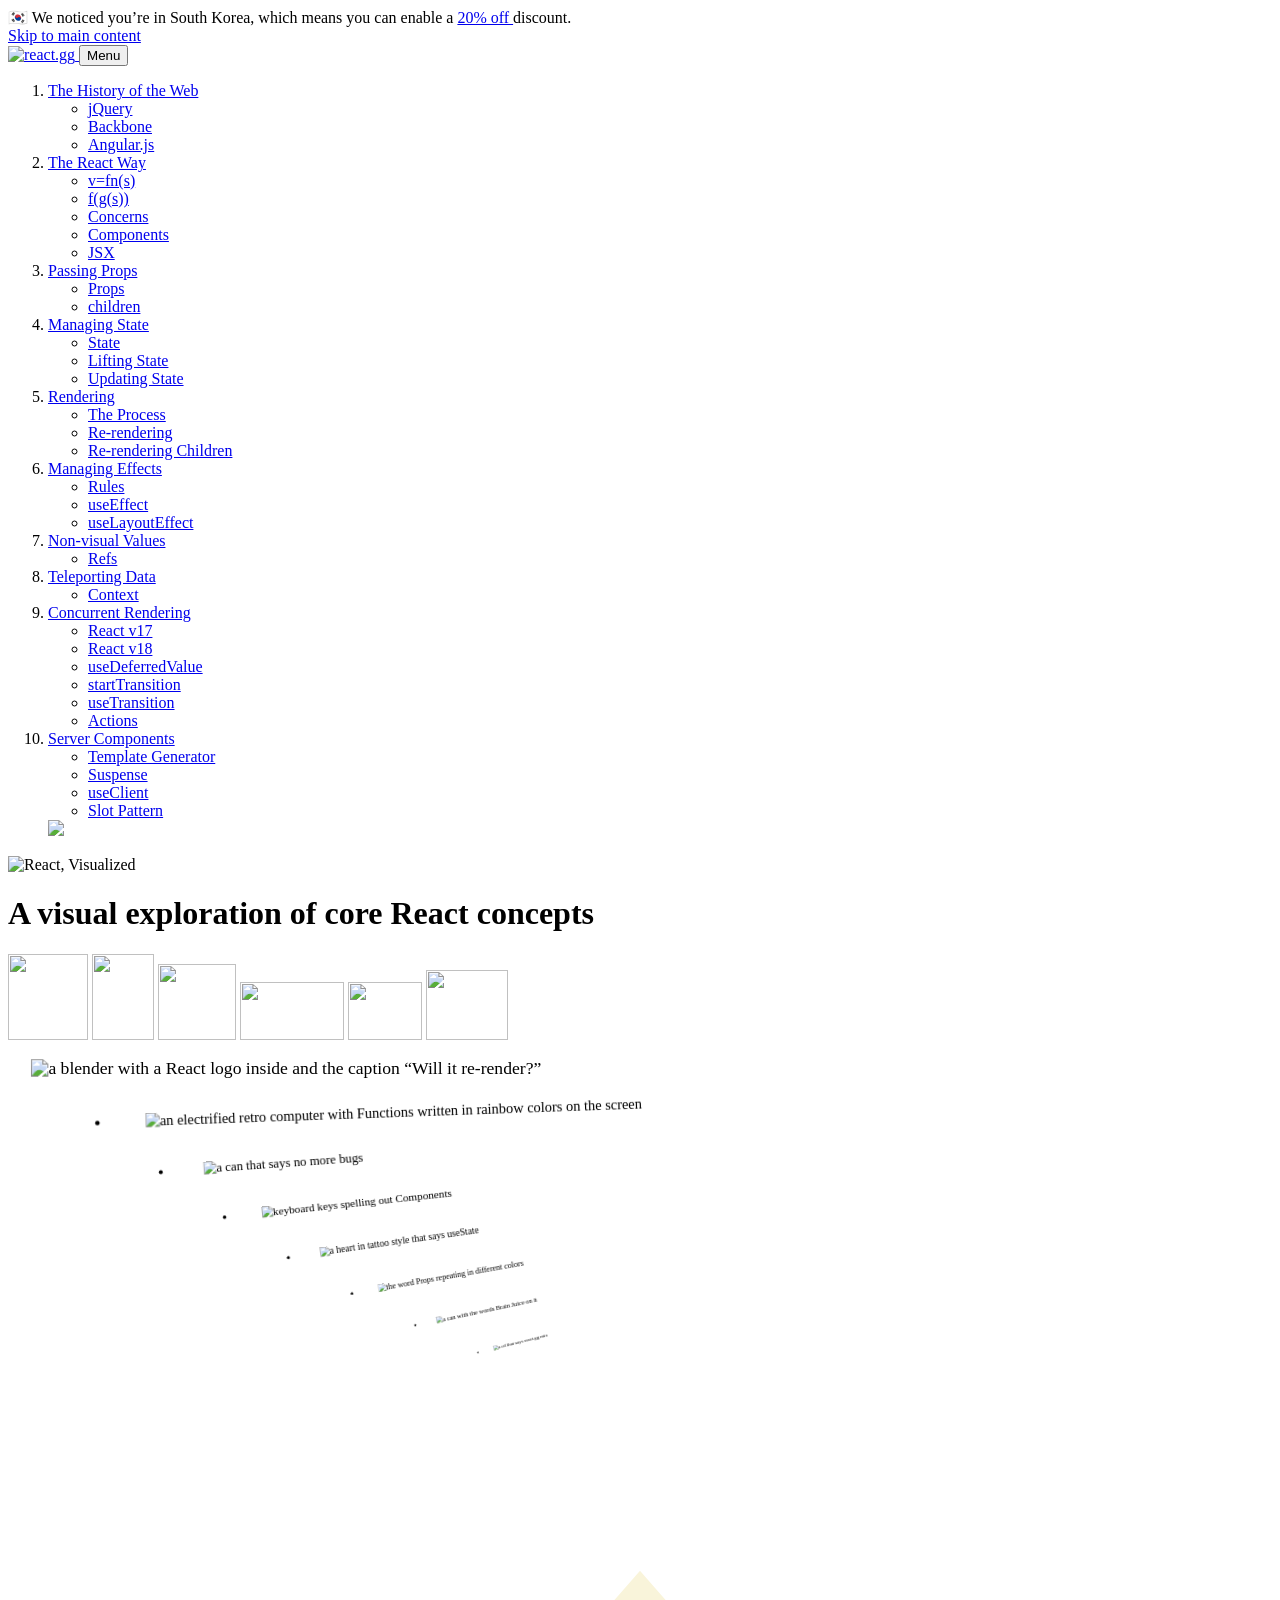
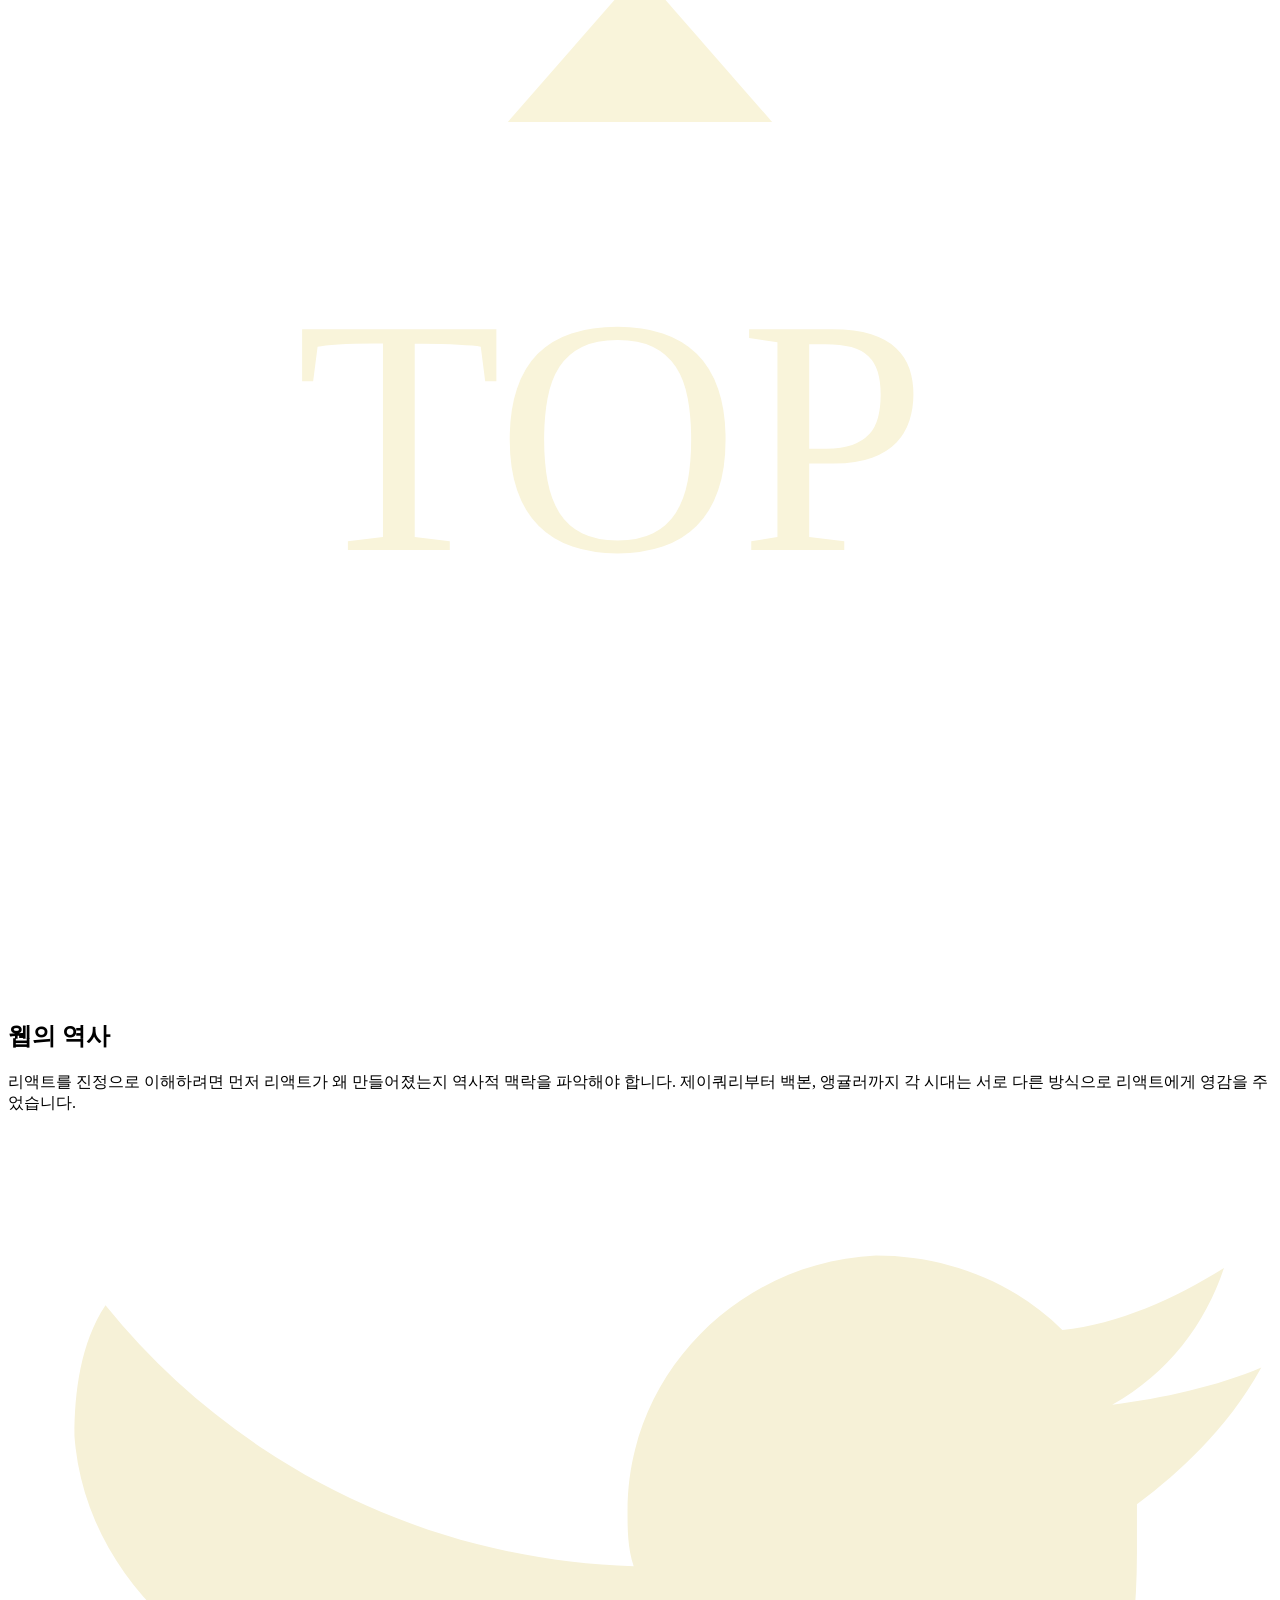
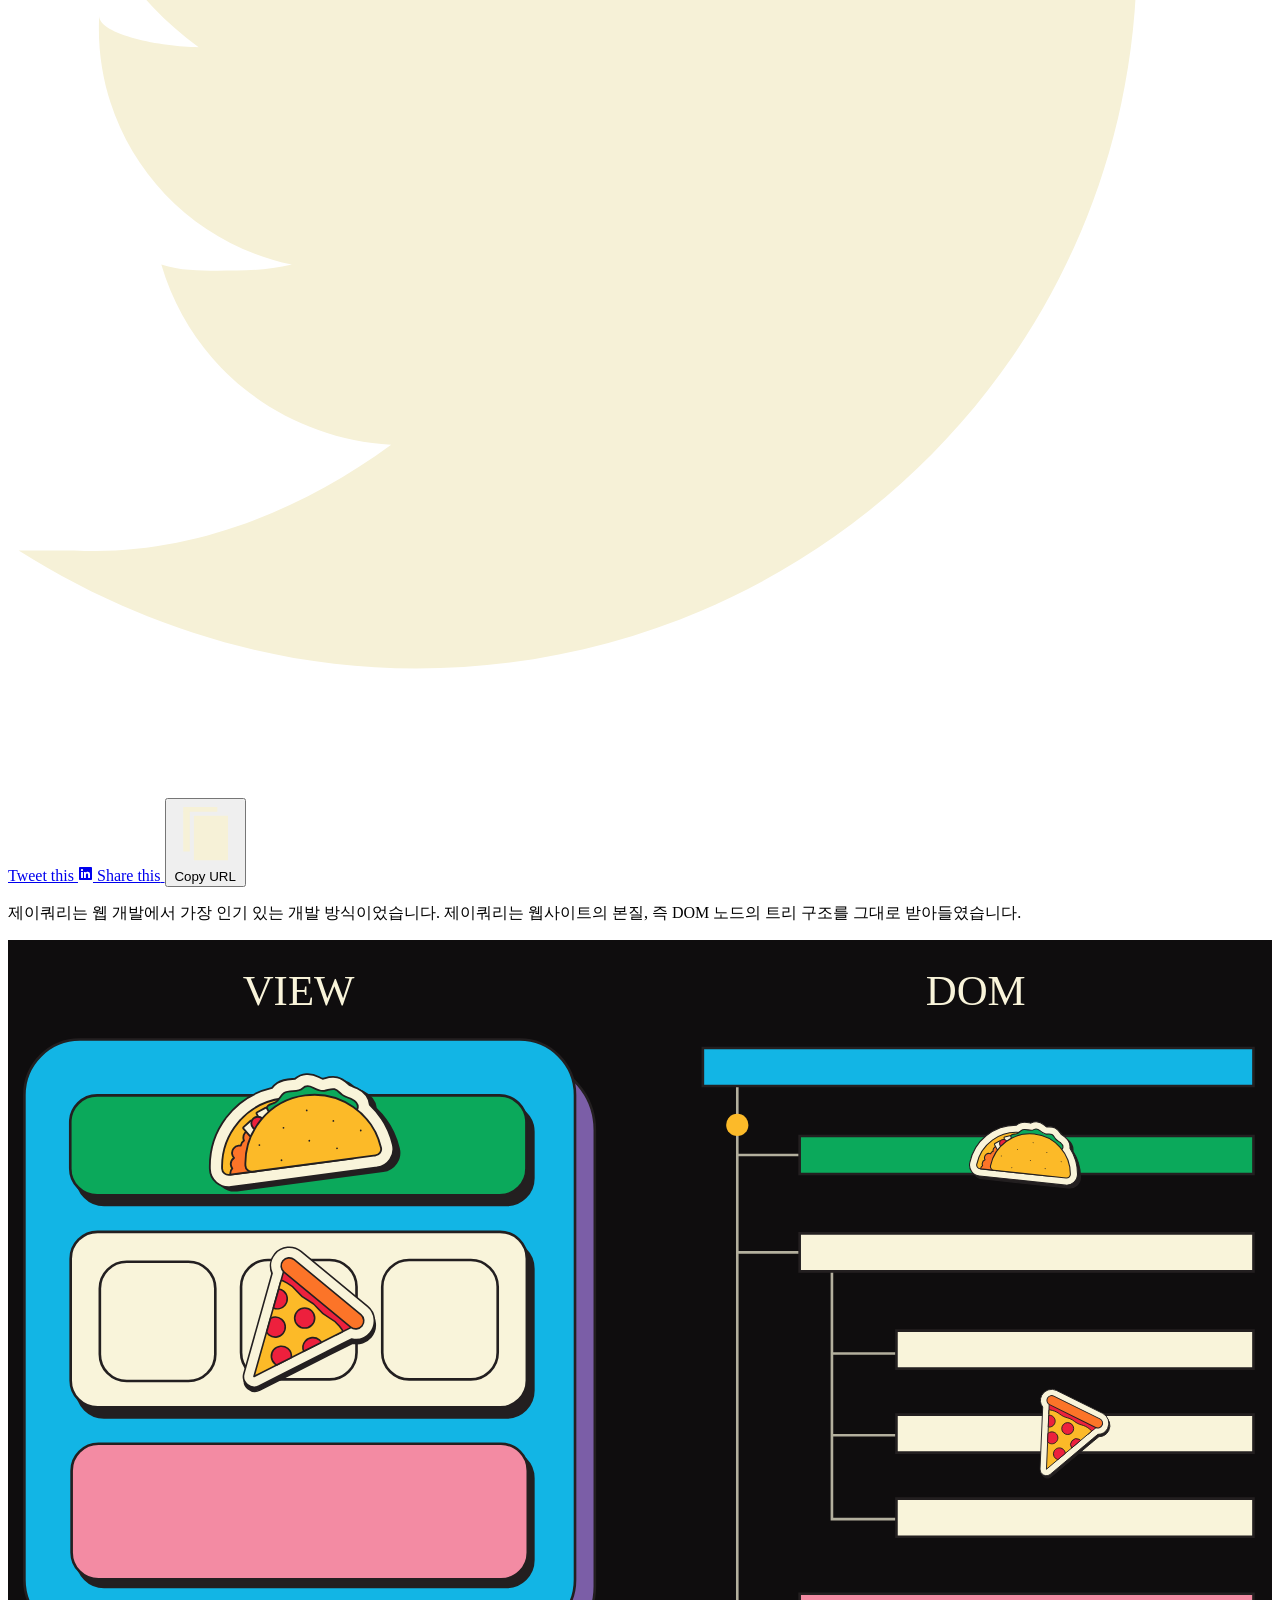
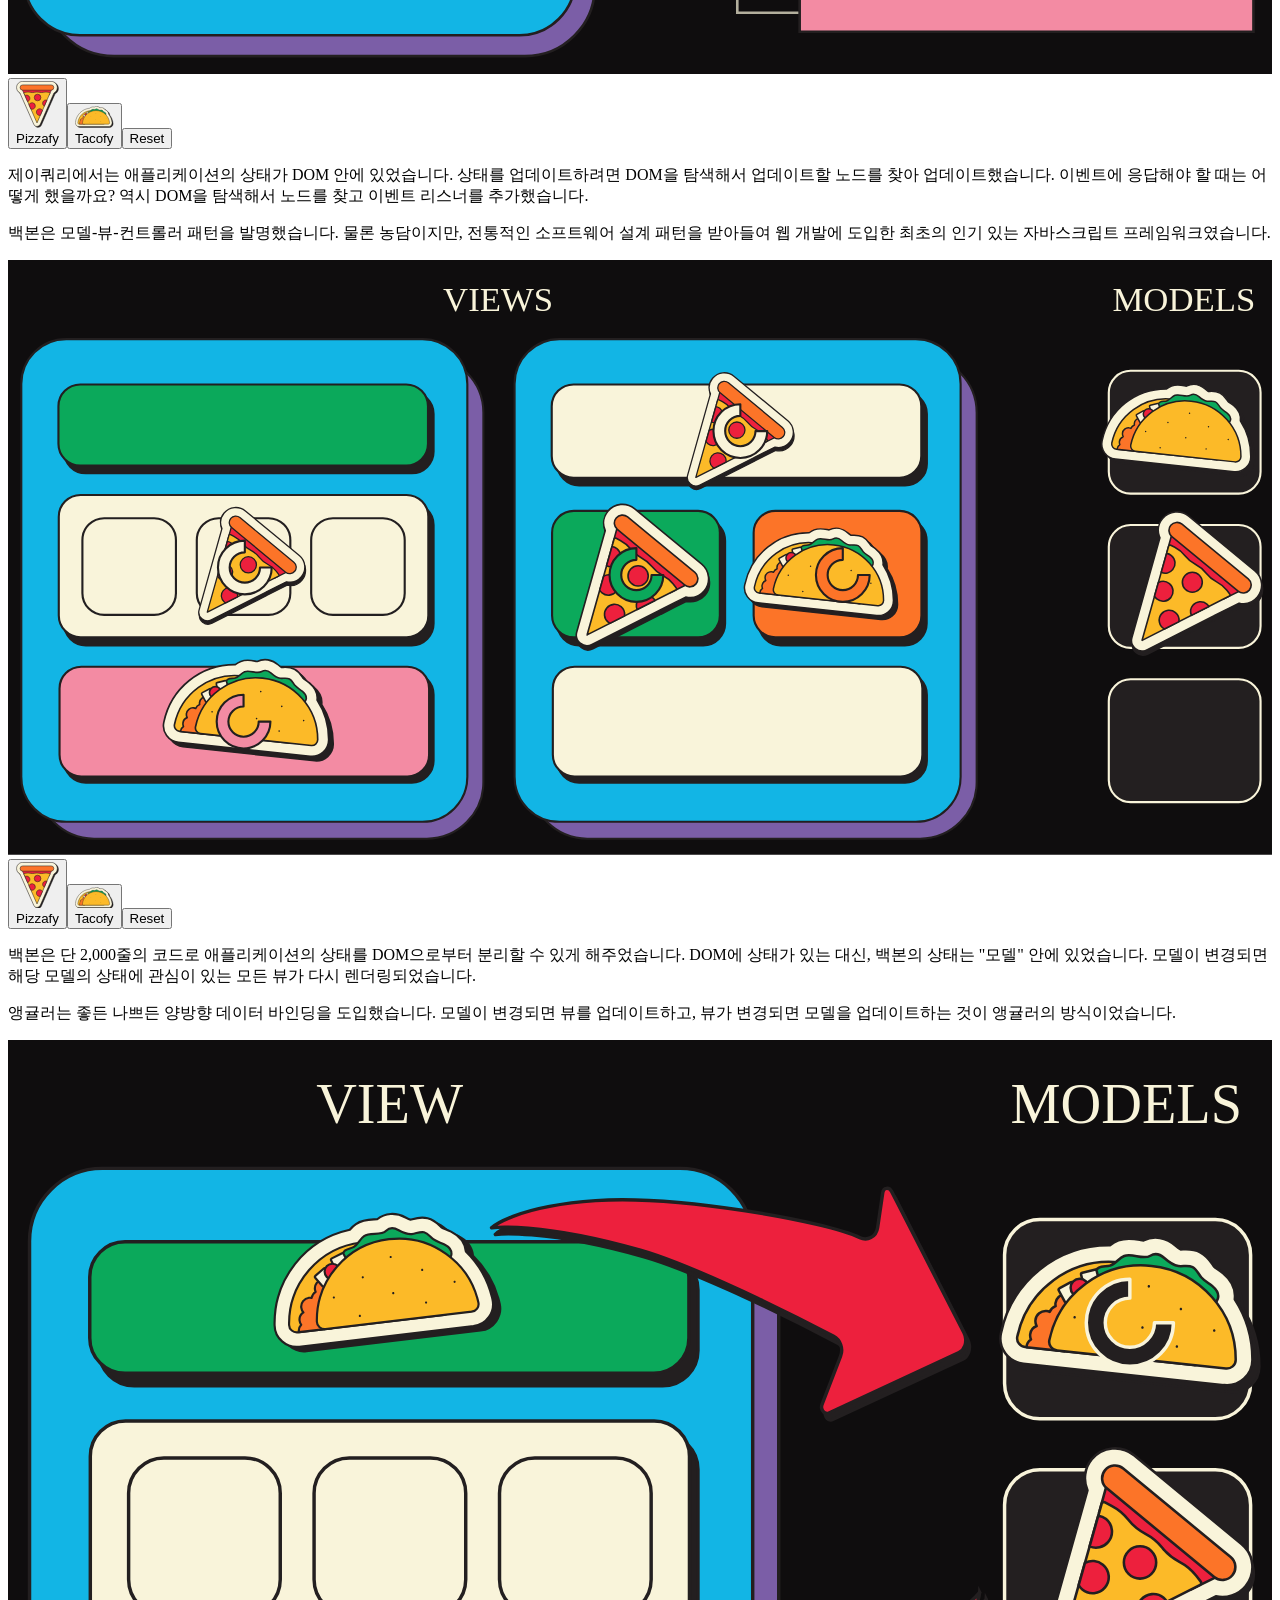
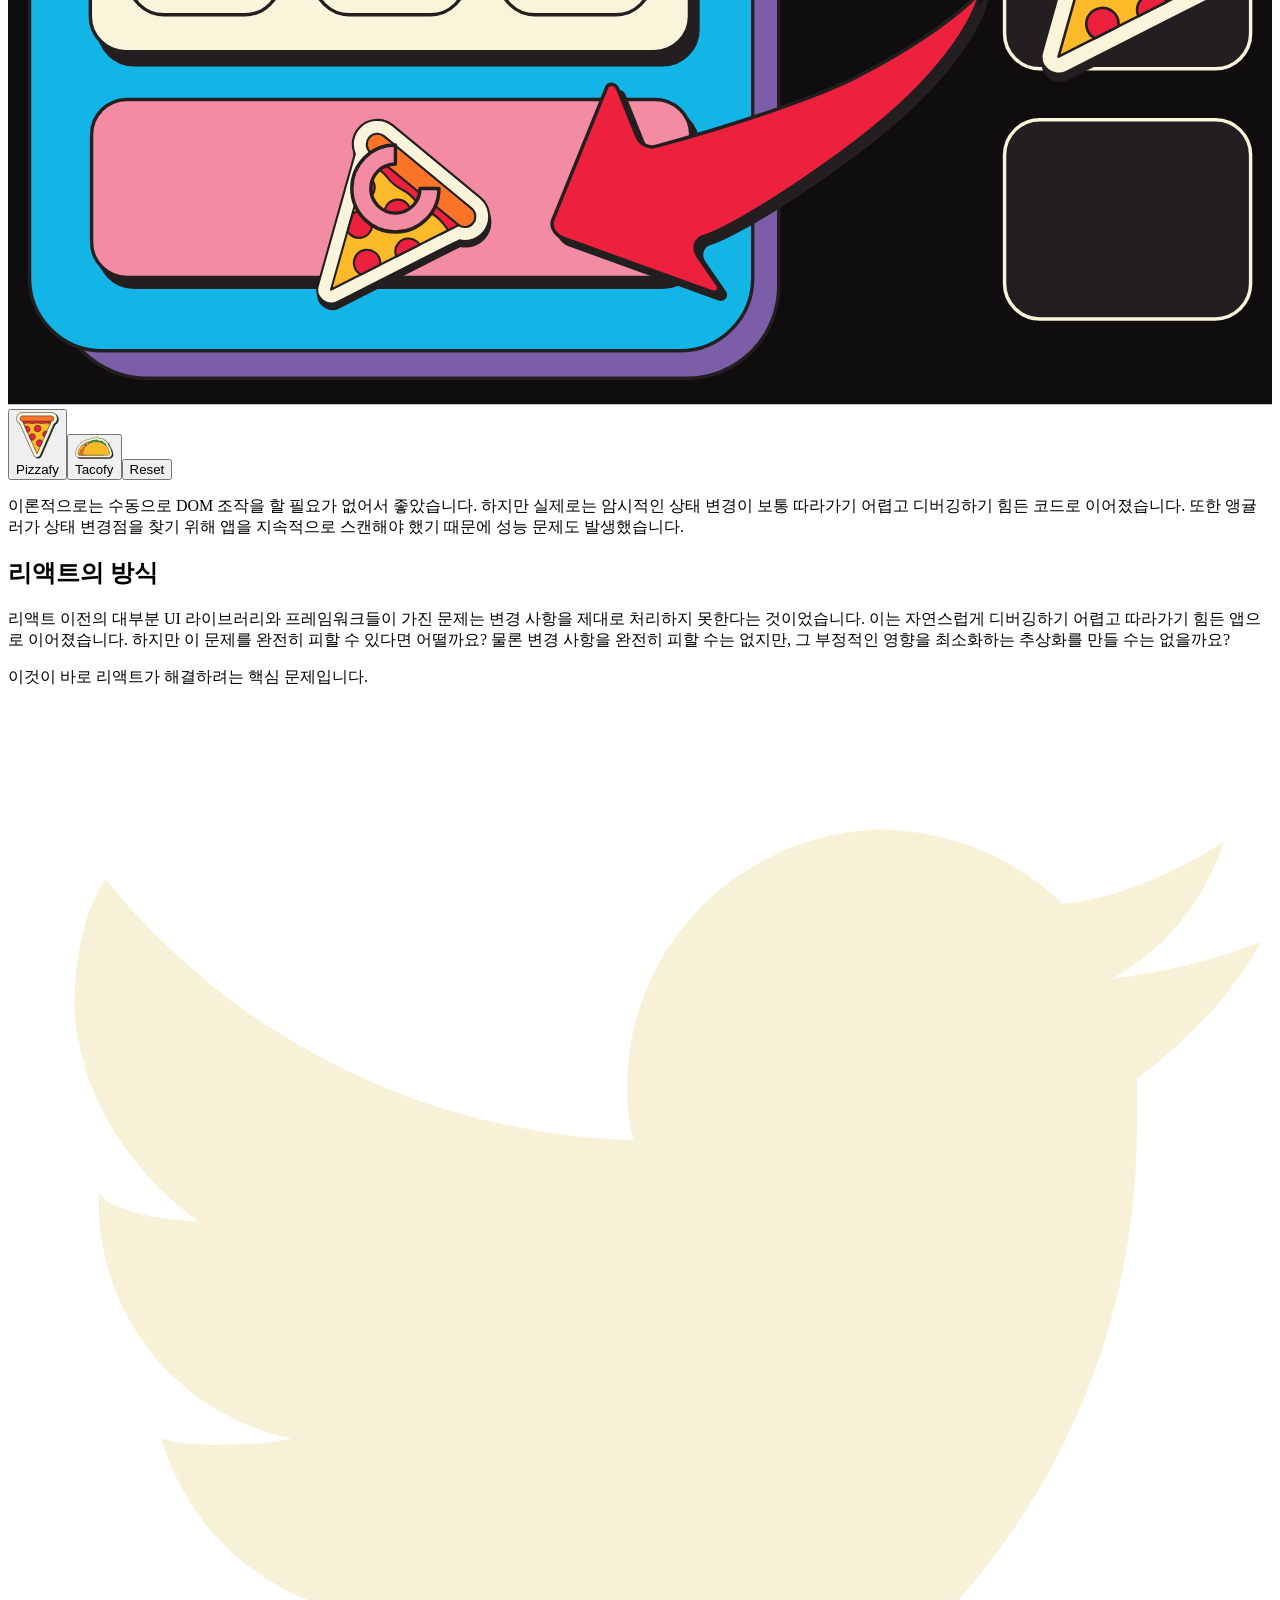
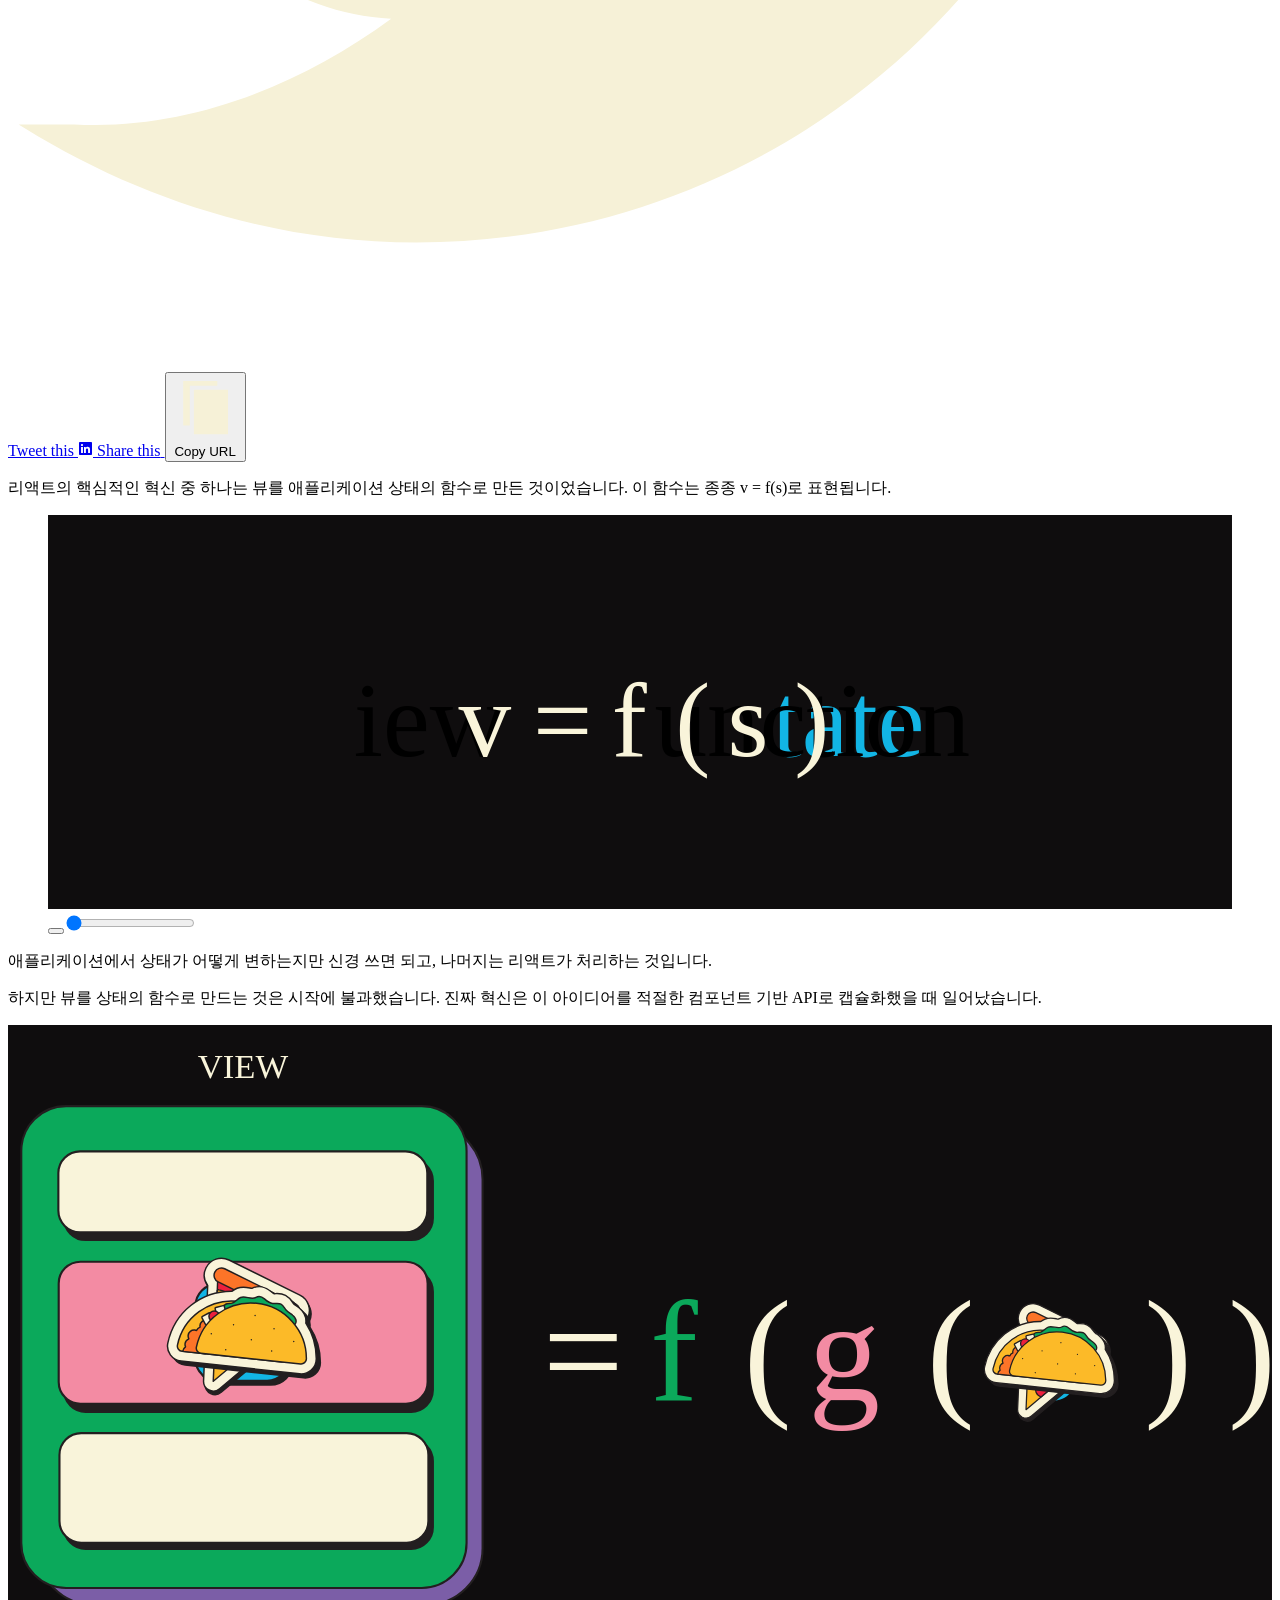
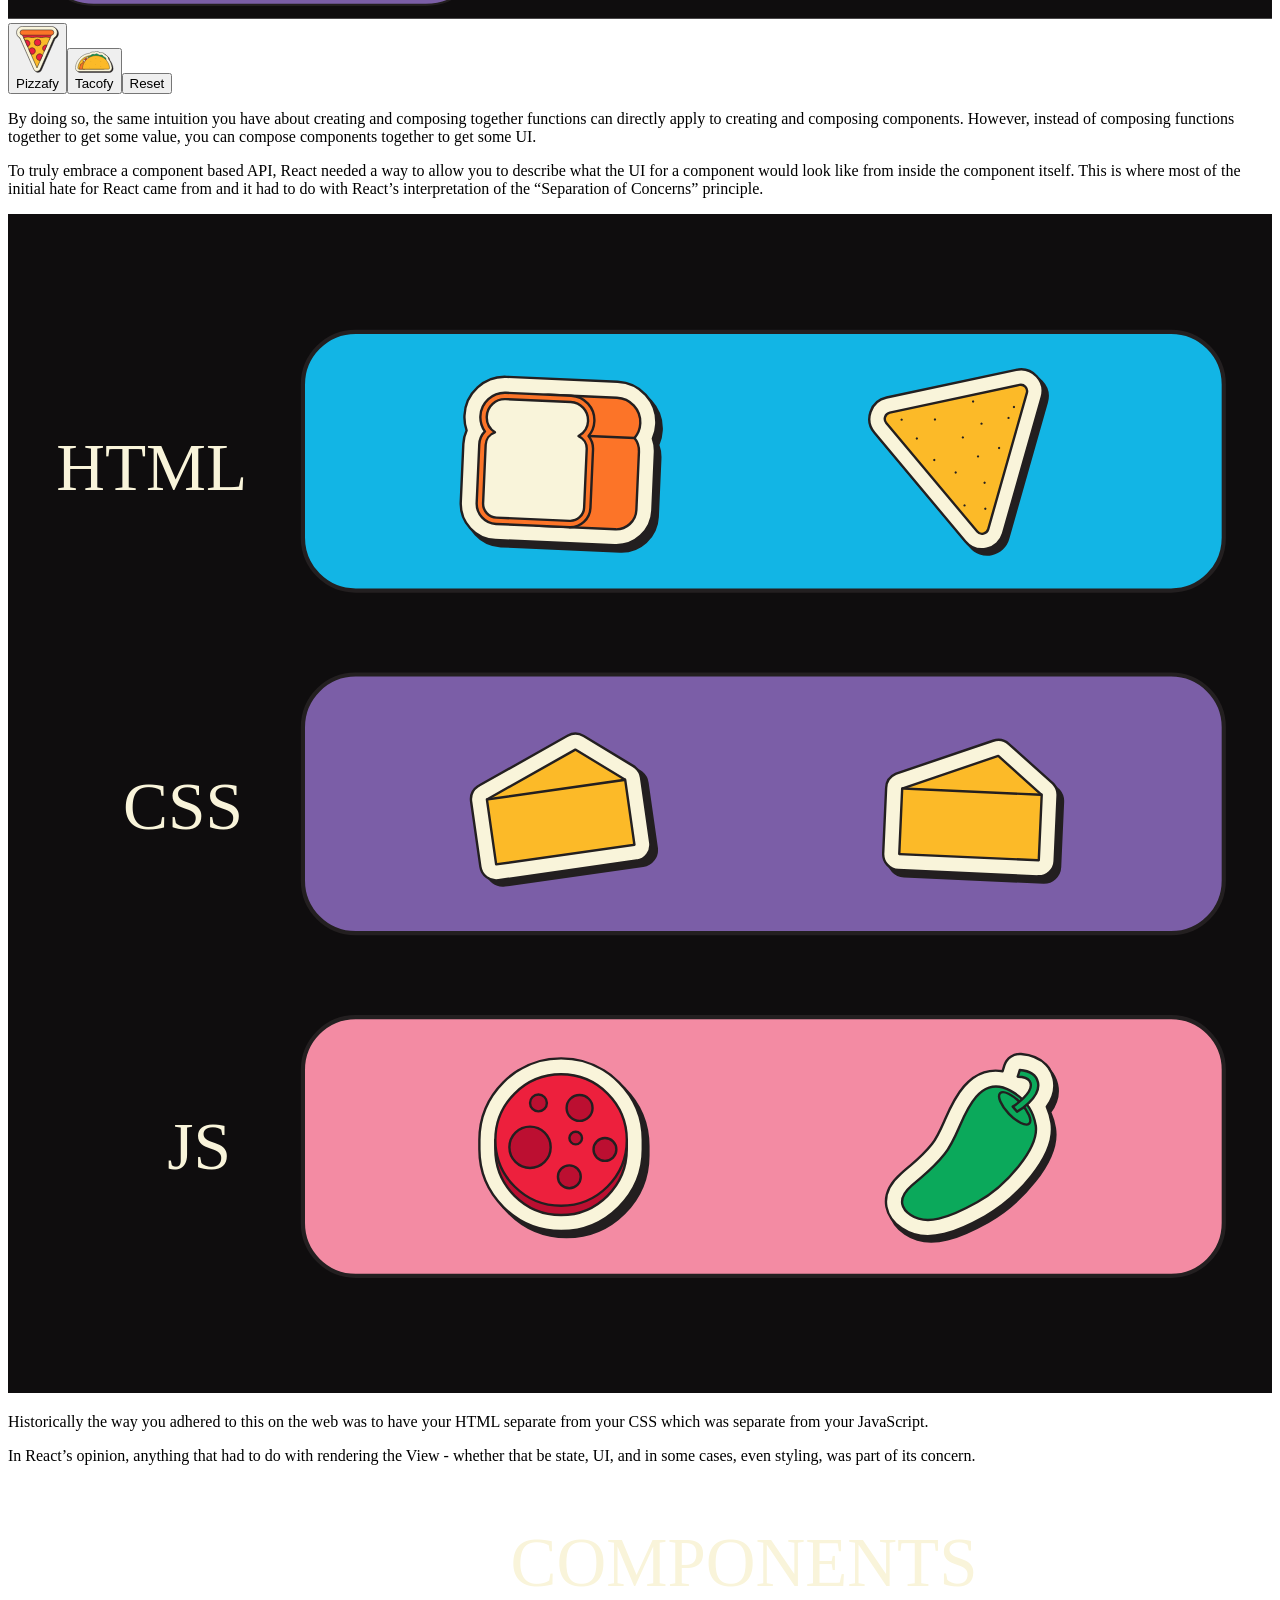
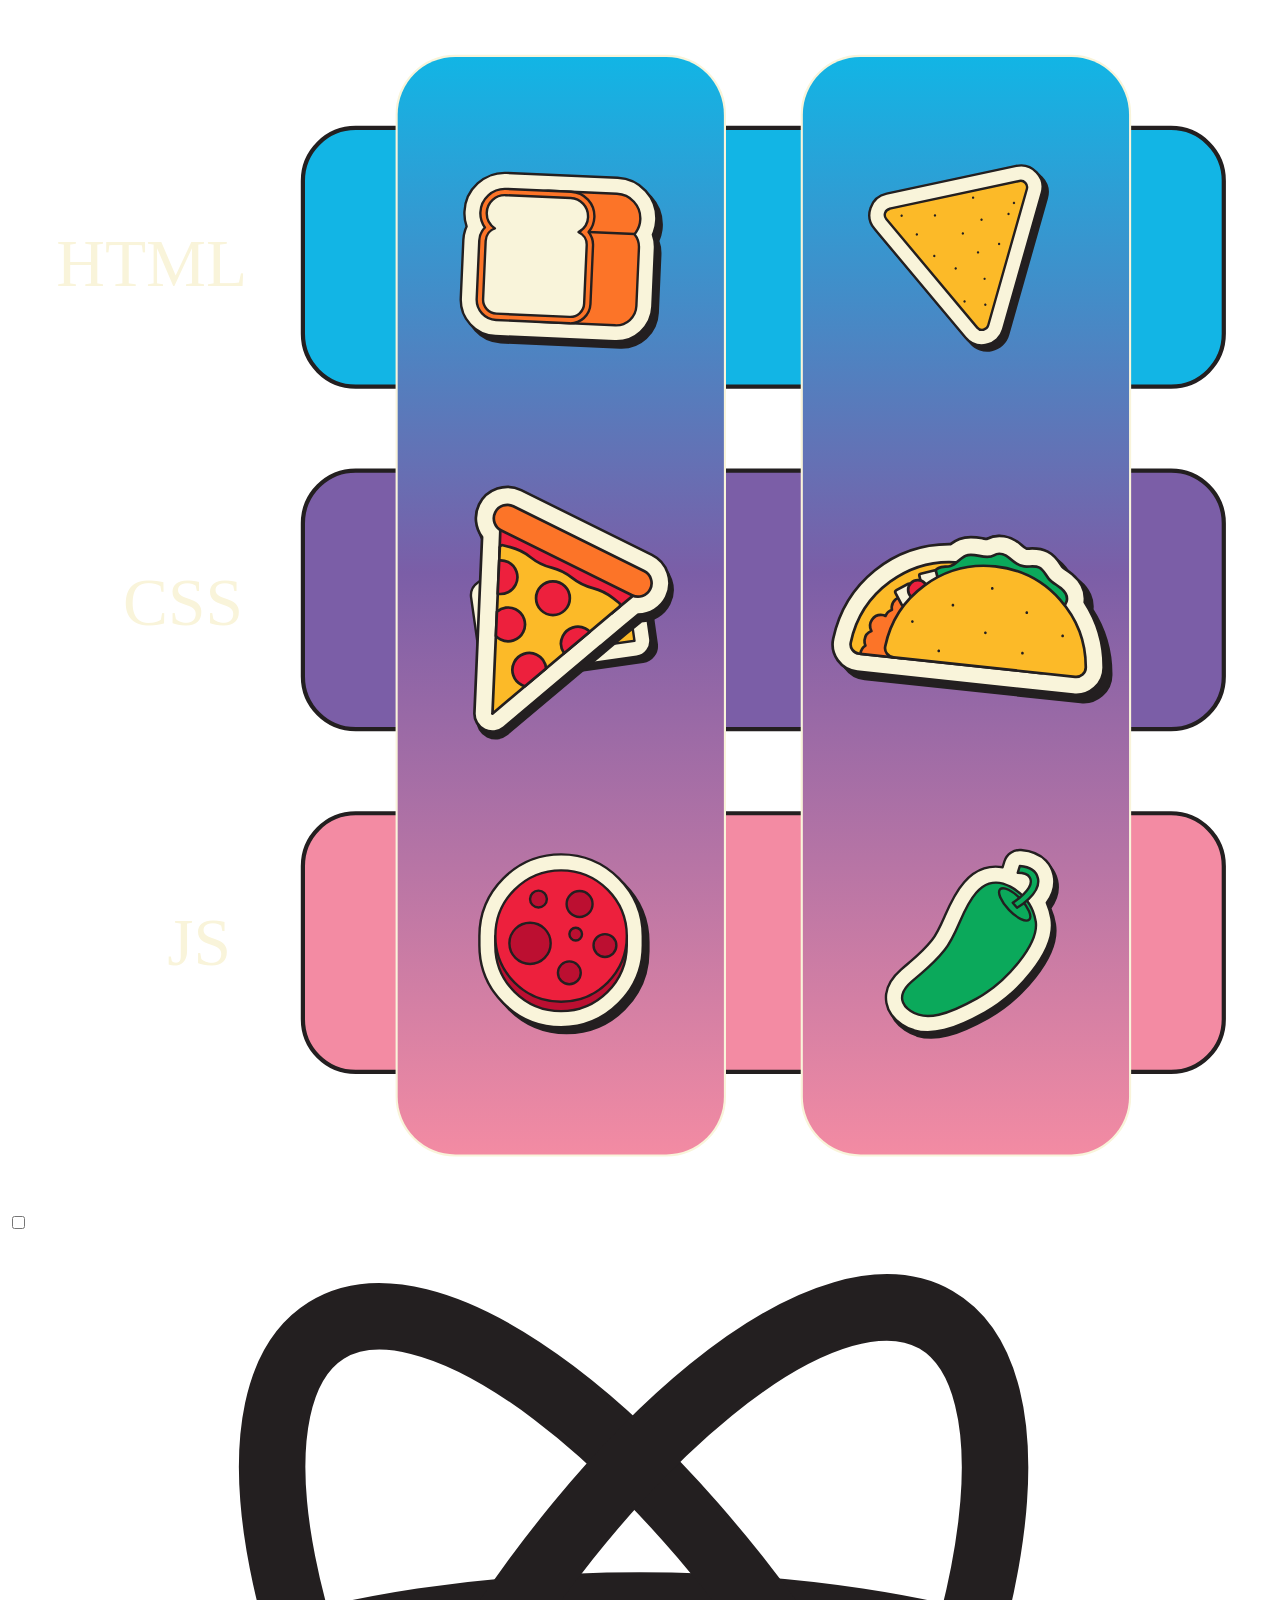
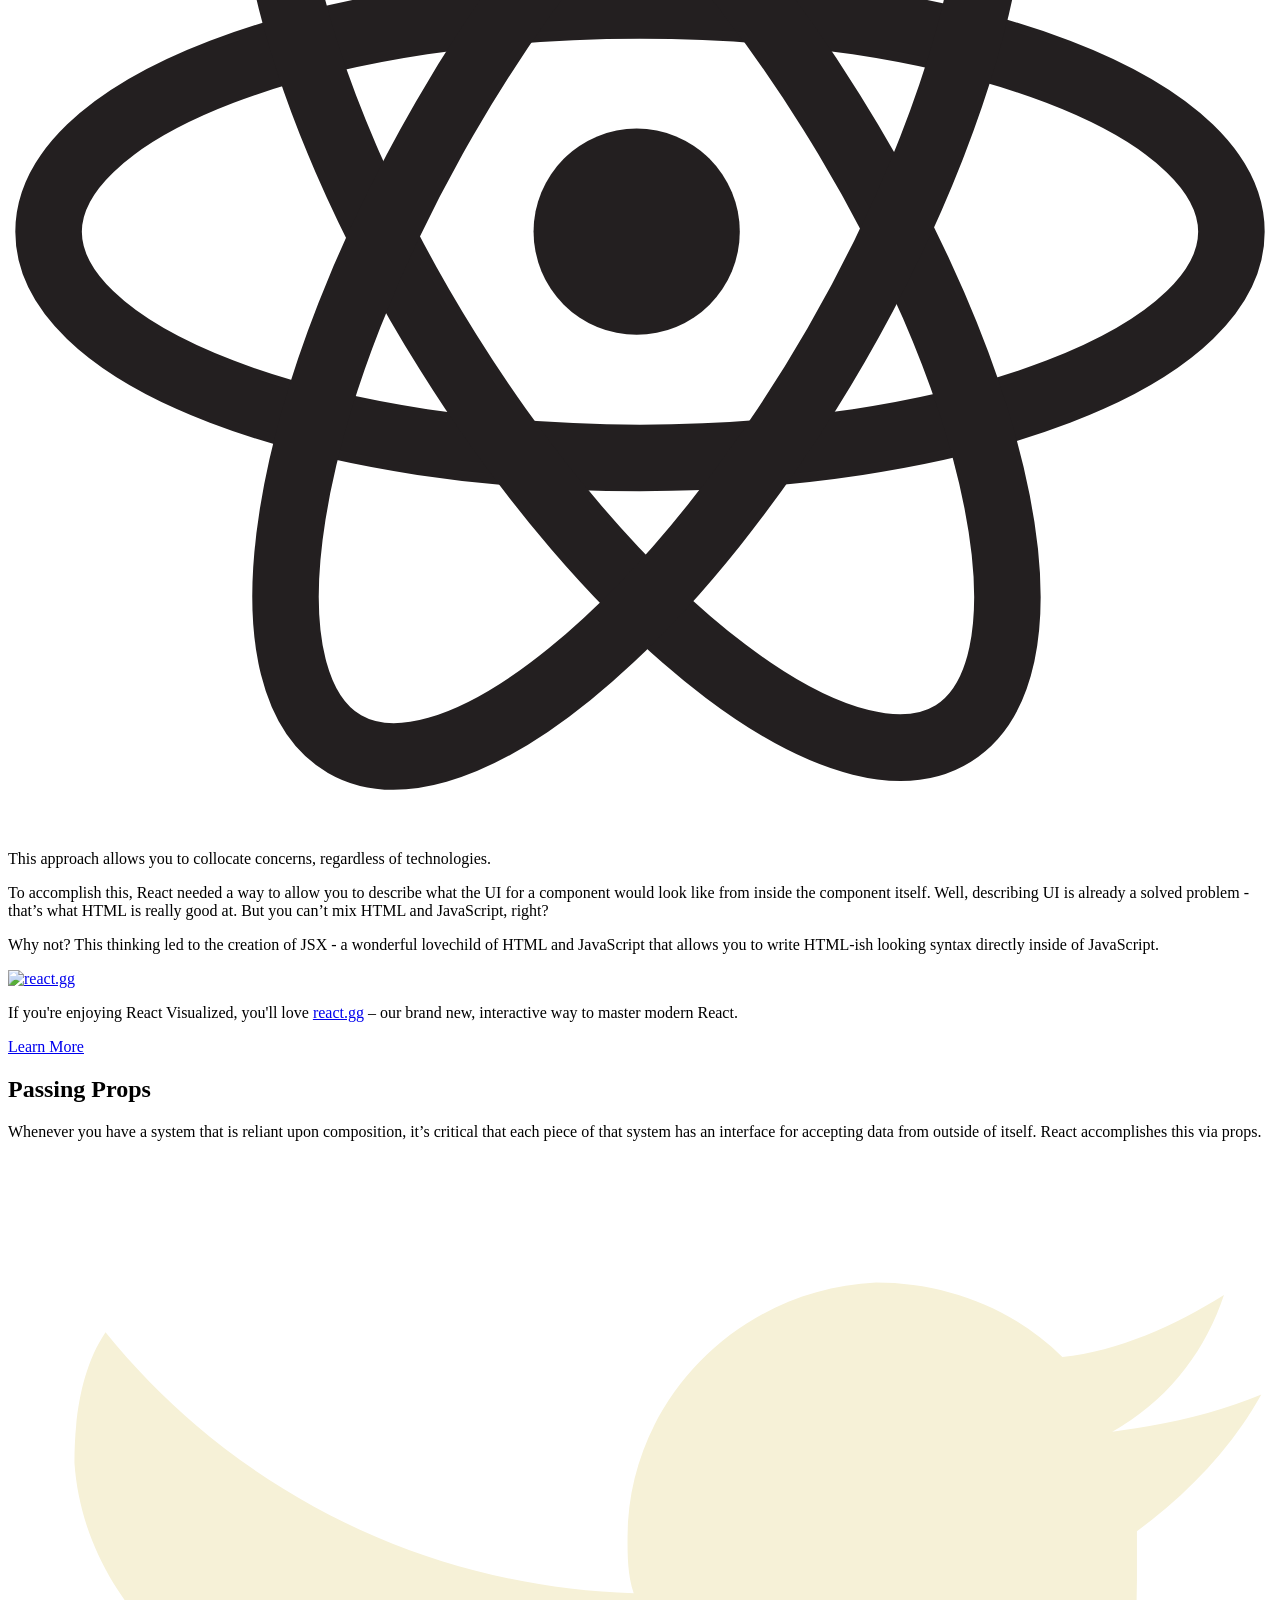
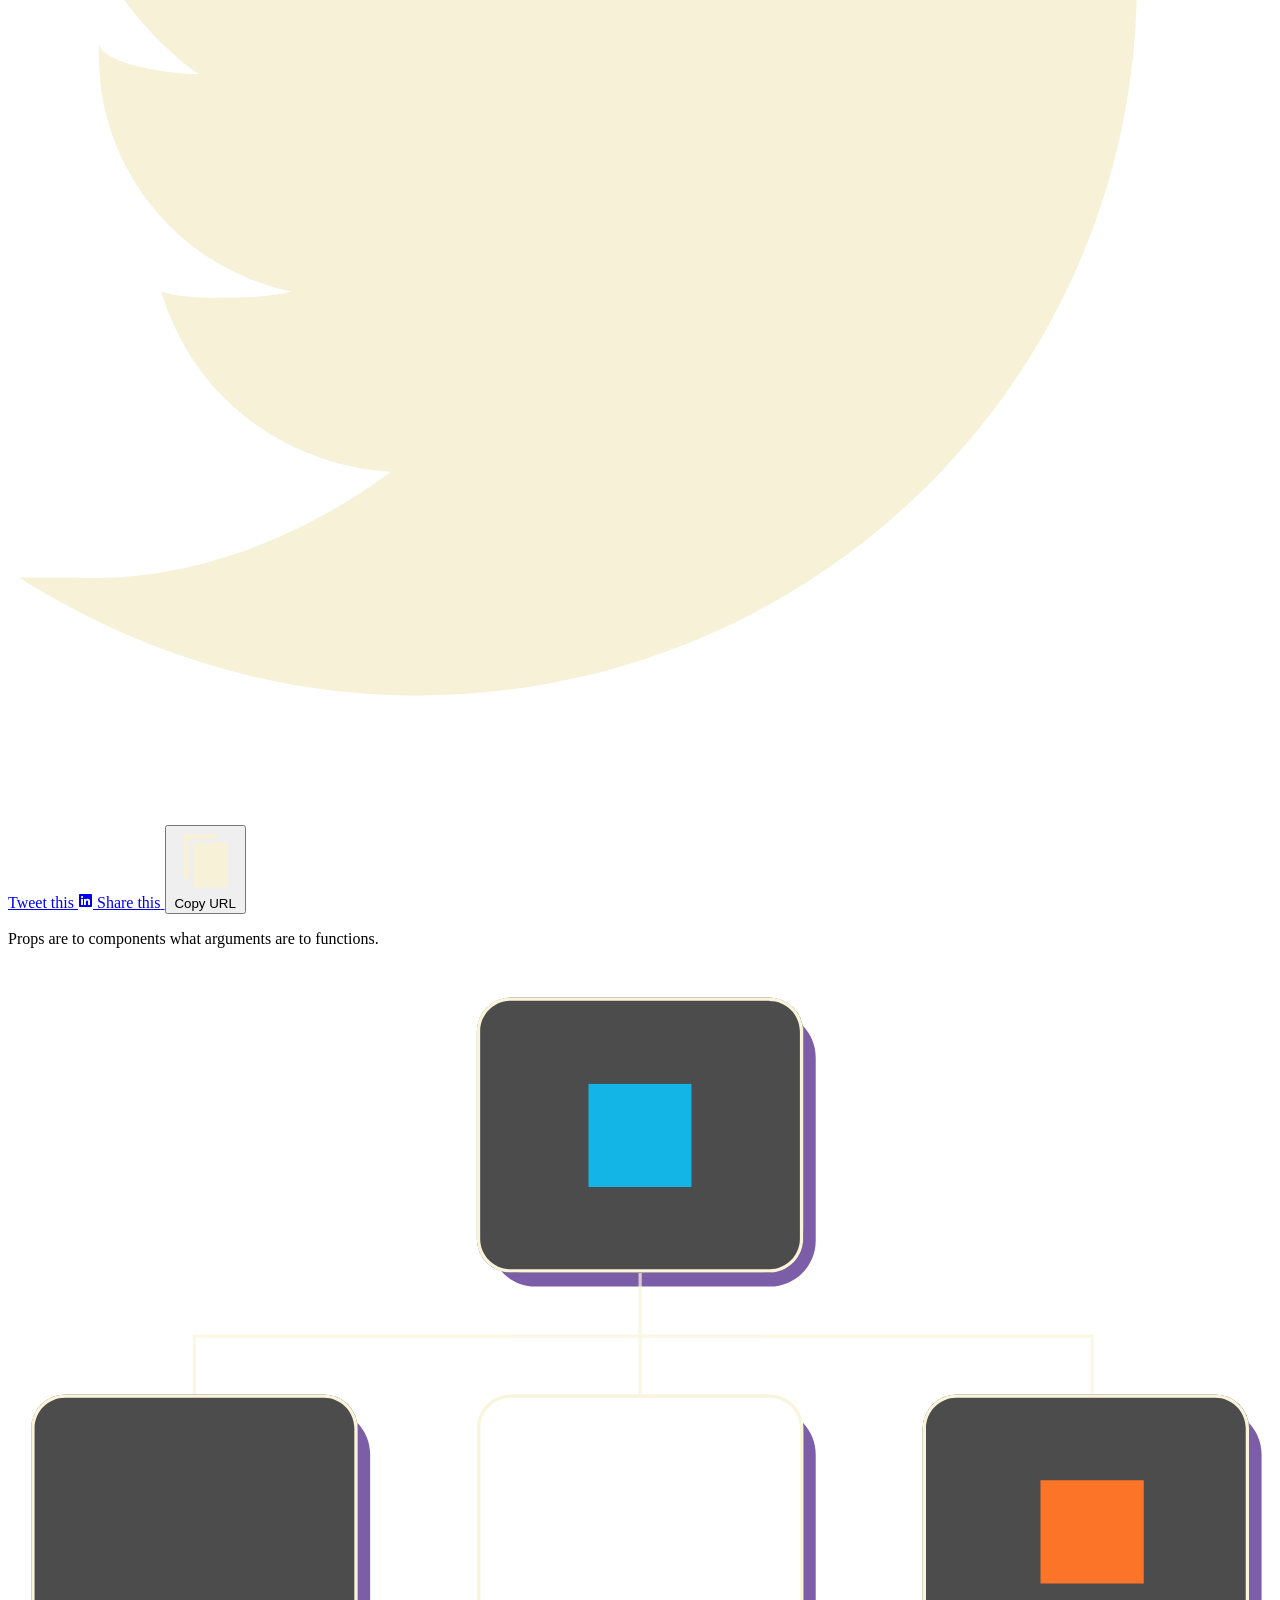
==== commit df338dc5: "initial commit" ====
--- a/docs/index.html
+++ b/docs/index.html
@@ -264,11 +264,9 @@
 </a>
   <section id="history-of-the-web" class="section astro-ZJQJW5TX">
     <div class="content synopsis astro-ZJQJW5TX">
-      <h2 class="astro-ZJQJW5TX">The History of the&nbsp;Web</h2>
-      <p class="astro-ZJQJW5TX">
-        In order to truly appreciate React, you first have to understand the
-        historical context for why React was created. From jQuery, to Backbone,
-        to AngularJS – each era inspired React in different ways.
+      <h2 class="astro-ZJQJW5TX">웹의 역사</h2>
+      <p class="astro-ZJQJW5TX">
+        리액트를 진정으로 이해하려면 먼저 리액트가 왜 만들어졌는지 역사적 맥락을 파악해야 합니다. 제이쿼리부터 백본, 앵귤러까지 각 시대는 서로 다른 방식으로 리액트에게 영감을 주었습니다.
       </p>
       <div class="social-share astro-ZJQJW5TX astro-LUJ3CKCT">
   <a href="https://twitter.com/intent/tweet?text=In%20order%20to%20appreciate%20React%2C%20it%20helps%20to%20understand%20the%20historical%20context%20for%20why%20React%20was%20created.%20From%20jQuery%2C%20to%20Backbone%2C%20to%20AngularJS%20%E2%80%93%20each%20era%20inspired%20React%20in%20different%20ways.%0A%0ALoved%20how%20this%20was%20broken%20down%20visually%20by%20the%20%40uidotdev%20team.%0A%0A&#38;url=https%3A%2F%2Freact.gg%2Fvisualized%3Fog%3D1%23the-history-of-the-web" class="social astro-LUJ3CKCT">
@@ -326,38 +324,18 @@
 })();</script>
     </div>
     <div class="astro-ZJQJW5TX">
-      <div class="content details" id="jquery"><p>jQuery was the most popular way to build for the web. It embraced websites for
-what they truly were, a tree of DOM nodes.</p><div class="visual"><script>(()=>{var r=(i,c,n)=>{let s=async()=>{await(await i())()},t=new IntersectionObserver(e=>{for(let o of e)if(o.isIntersecting){t.disconnect(),s();break}});for(let e of n.children)t.observe(e)};(self.Astro||(self.Astro={})).visible=r;window.dispatchEvent(new Event("astro:visible"));})();</script><astro-island uid="Cp9zO" prefix="r1" component-url="/test-react-gg/_astro/Jquery.71aeaf46.js" component-export="default" renderer-url="/test-react-gg/_astro/client.6cac8cfd.js" props="{}" ssr="" client="visible" opts="{&quot;name&quot;:&quot;Jquery&quot;,&quot;value&quot;:true}" await-children=""><div class="_container_knmqg_2 "><svg id="Jquery" xmlns="http://www.w3.org/2000/svg" viewBox="0 0 482 280"><title>Interactive diagram that shows traversing DOM nodes, finding the right one, and changing it</title><path fill="#0f0d0e" d="M0 0H482V280H0z"></path><g id="view"><g id="ui" stroke="#231f20" stroke-miterlimit="10"><rect x="13.81" y="45.89" width="209.97" height="227.19" rx="26.68" ry="26.68" fill="#7b5ea7"></rect><rect id="body" class="_node_knmqg_65 _body_knmqg_89" x="6.25" y="37.93" width="209.97" height="227.19" rx="21.16" ry="21.16" fill="#12b5e5"></rect><rect x="26.37" y="115.11" width="173.96" height="66.96" rx="10.25" ry="10.25" fill="#231f20"></rect><rect id="node2" class="_node_knmqg_65 _node2_knmqg_95" x="23.9" y="111.28" width="173.96" height="66.96" rx="10.25" ry="10.25" fill="#f9f4da"></rect><rect x="26.37" y="62.91" width="173.96" height="38.15" rx="10.25" ry="10.25" fill="#231f20"></rect><rect id="node1" class="_node_knmqg_65 _node1_knmqg_92" x="23.74" y="59.25" width="173.96" height="38.15" rx="10.25" ry="10.25" fill="#0ba95b"></rect><rect x="26.37" y="195.02" width="173.96" height="51.67" rx="10.25" ry="10.25" fill="#231f20"></rect><rect id="_Rectangle_" x="24.26" y="192.12" width="173.96" height="51.67" rx="10.25" ry="10.25" fill="#f38ba3"></rect><rect id="subnode1" class="_node_knmqg_65 _subnode1_knmqg_98" x="35.02" y="122.67" width="44.03" height="45.52" rx="10.25" ry="10.25" fill="#f9f4da"></rect><rect id="subnode2" class="_node_knmqg_65 _subnode2_knmqg_101" x="88.87" y="122.01" width="44.03" height="45.52" rx="10.25" ry="10.25" fill="#f9f4da"></rect><rect id="_Rectangle_-2" x="142.71" y="122.01" width="44.03" height="45.52" rx="10.25" ry="10.25" fill="#f9f4da"></rect></g><text transform="translate(89.48 24.63)" fill="#f9f4da" font-family="Paytone One" font-size="16.35"><tspan x="0" y="0">VIEW</tspan></text><g id="pizza2" class="_pizza_knmqg_16 undefined" stroke="#231f20" stroke-linejoin="round" stroke-width="0.61"><path d="M91.62 171.16a4.046 4.046 0 01-1.32-4.23l10.74-38.24c-1.04-2.39-.71-5.26 1.02-7.35 2.5-3.02 6.99-3.45 10.01-.96l25.4 20.97c3.02 2.5 3.45 6.99.96 10.01-1.73 2.09-4.47 2.96-7.02 2.4l-4.03 1.99-5.61 2.85s-.09.05-.14.07l-25.58 12.97c-1.44.73-3.17.54-4.42-.49z" fill="#231f20"></path><path d="M91.28 169.56a4.046 4.046 0 01-1.32-4.23l10.74-38.24c-1.04-2.39-.71-5.26 1.02-7.35 2.5-3.02 6.99-3.45 10.01-.96l25.4 20.97c3.02 2.5 3.45 6.99.96 10.01-1.73 2.09-4.47 2.96-7.02 2.4l-4.03 1.99-5.61 2.85s-.09.05-.14.07l-25.58 12.97c-1.44.73-3.17.54-4.42-.49z" fill="#f9f4da"></path><g><path fill="#ed203d" d="M103.43 132.44L105.83 123.7 133.42 146.48 125.24 150.52 103.43 132.44z"></path><rect x="100.38" y="131.7" width="39.05" height="6.11" rx="3.05" ry="3.05" transform="rotate(39.54 119.91 134.763)" fill="#fc7428"></rect><path d="M93.86 166.43l33.49-16.98h0s.03-.03.05-.04l.01-.01.03-.03c0-.01.01-.01.01-.02l.02-.03v-.02s.03-.02.03-.03c0-.01 0-.02.01-.02 0 0 .01-.02.02-.03v-.02s0-.02.01-.03v-.03-.03-.03-.06-.03-.01c0-.13-.05-.26-.13-.36l-1.09-1.38c-1.06-1.35-2.4-2.45-3.93-3.24-1.59-.82-2.99-1.98-4.1-3.38-1.06-1.35-2.4-2.45-3.93-3.24-1.59-.82-2.99-1.98-4.1-3.38-1.06-1.35-2.4-2.45-3.93-3.24l-1.54-.8a.66.66 0 00-.39-.06s0 0 0 0h-.06s-.02 0-.03.01c-.01 0-.02 0-.03.01s-.02.01-.03.02c0 0-.02 0-.02.01 0 0-.02.01-.03.02l-.02.02c-.01.01-.02.01-.02.02l-.02.02c-.01.01-.01.02-.02.02l-.02.02-.02.03-.02.02s-.01.02-.02.03c0 0 0 .01-.01.02 0 .02-.02.04-.03.05h0l-10.2 36.21z" fill="#fcba28"></path><circle cx="113.13" cy="144.16" r="3.82" fill="#ed203d"></circle><path d="M118.71 152.5a3.819 3.819 0 00-5.37.51c-.92 1.11-1.08 2.59-.58 3.84l6.75-3.42c-.21-.34-.47-.66-.79-.93zM106.67 155.77c-1.63-1.34-4.03-1.11-5.37.51s-1.11 4.03.51 5.37c.2.17.41.31.64.43l5.56-2.82c.19-1.28-.27-2.61-1.33-3.49zM104.86 150.06a3.819 3.819 0 00-.51-5.37 3.8 3.8 0 00-4.24-.41l-1.48 5.26c.22.38.5.74.86 1.04a3.819 3.819 0 005.37-.51zM103.25 133.08l-2.05 7.26c1.51.63 3.31.25 4.41-1.08a3.819 3.819 0 00-.51-5.37c-.55-.45-1.19-.71-1.85-.82z" fill="#ed203d"></path></g></g><g id="taco2" class="_taco_knmqg_17 undefined"><path d="M143.08 88.13l-55.71 7.39c-2 .27-4.03-.33-5.57-1.64a7.072 7.072 0 01-2.49-5.14c-.46-14.86 9.41-27.6 23.7-30.96.49-.62 1.12-1.28 1.96-1.85 2.05-1.41 4.23-1.5 5.81-1.57.31-.01.71-.03.98-.06 2.42-2.09 5.93-2.37 9.09-.68.98.52 1.39.64 1.54.66.19-.04.49-.13.63-.17 1.14-.34 2.84-.85 4.88-.36 1.99.48 3.27 1.67 4.11 2.47.19.18.41.38.51.45.18.13.74.34 1.18.51.54.21 1.14.43 1.77.74 2.76 1.35 4.54 3.69 4.85 6.29 4.35 4.12 7.36 9.35 8.76 15.27.46 1.93.07 3.98-1.06 5.62a7.142 7.142 0 01-4.95 3.03zm-11.19-23.71h0zm-22.18-1.34h0z" fill="#231f20" stroke="#231f20" stroke-linejoin="round" stroke-width="0.7"></path><path d="M140.75 86.76l-55.71 7.39c-2 .27-4.03-.33-5.57-1.64a7.072 7.072 0 01-2.49-5.14c-.46-14.86 9.41-27.6 23.7-30.96.49-.62 1.12-1.28 1.96-1.85 2.05-1.41 4.23-1.5 5.81-1.57.31-.01.71-.03.98-.06 2.42-2.09 5.93-2.37 9.09-.68.98.52 1.39.64 1.54.66.19-.04.49-.13.63-.17 1.14-.34 2.84-.85 4.88-.36 1.99.48 3.27 1.67 4.11 2.47.19.18.41.38.51.45.18.13.74.34 1.18.51.54.21 1.14.43 1.77.74 2.76 1.35 4.54 3.69 4.85 6.29 4.35 4.12 7.36 9.35 8.76 15.27.46 1.93.07 3.98-1.06 5.62a7.142 7.142 0 01-4.95 3.03zm-11.19-23.71h0zm-22.18-1.34h0z" fill="#f9f4da" stroke="#231f20" stroke-linejoin="round" stroke-width="0.7"></path><path d="M131.25 83.33l-46.81 6.21c-1.43.19-2.76-.88-2.8-2.32-.41-13.29 9.3-24.99 22.76-26.77 13.46-1.79 25.89 6.98 28.95 19.92.33 1.4-.67 2.78-2.1 2.97z" fill="#fcba28" stroke="#231f20" stroke-linejoin="round" stroke-width="0.7"></path><path d="M131.11 60.73c-1.2-.59-2.56-.88-3.64-1.67-1-.73-1.78-1.88-2.98-2.17-1.3-.31-2.59.49-3.92.64-1.48.17-2.92-.49-4.23-1.19-1-.53-2.76-1.02-4.01.24-1.75 1.75-5.02.4-7.06 1.8-1.32.9-1.84 2.71-3.22 3.52-.91.53-2.08.57-2.88 1.25-.6.51-.89 1.32-.94 2.1s.11 1.57.27 2.34l33.13-1.3c.89-.6 1.71-1.49 1.76-2.56.06-1.34-1.09-2.43-2.29-3.01z" fill="#0ba95b" stroke="#231f20" stroke-linejoin="round" stroke-width="0.7"></path><path d="M84.81 89.49l10.5-1.39h.02c.14-.4.2-12.03.05-13.15-.21-1.55-1.63-2.64-3.18-2.43s-2.64 1.63-2.43 3.18c.04.28.12.53.23.78a2.83 2.83 0 00-1.24 1.96c-.28-.05-.57-.07-.87-.03a2.828 2.828 0 00-2.43 3.18c.08.59.34 1.12.71 1.53-.84.59-1.34 1.6-1.19 2.68.07.5.27.95.55 1.32-.56.6-.86 1.42-.75 2.3 0 .03.02.06.02.08z" fill="#fc7428" stroke="#231f20" stroke-linejoin="round" stroke-width="0.7"></path><rect x="95.4" y="64.6" width="4.47" height="4.47" rx="0.48" ry="0.48" transform="rotate(-27.73 97.62 66.841)" fill="#f9f4da" stroke="#231f20" stroke-linejoin="round" stroke-width="0.7"></rect><rect x="90.42" y="69.58" width="4.47" height="4.47" rx="0.55" ry="0.55" transform="rotate(-41.83 92.658 71.817)" fill="#f9f4da" stroke="#231f20" stroke-linejoin="round" stroke-width="0.7"></rect><circle cx="95.28" cy="69.91" r="2.51" fill="#ed203d" stroke="#231f20" stroke-linejoin="round" stroke-width="0.7"></circle><path d="M140.14 82.15l-46.81 6.21c-1.43.19-2.76-.88-2.8-2.32-.41-13.29 9.3-24.99 22.76-26.77s25.89 6.98 28.95 19.92c.33 1.4-.67 2.78-2.1 2.97z" fill="#fcba28" stroke="#231f20" stroke-linejoin="round" stroke-width="0.7"></path><g fill="#231f20"><path d="M134.51 73c.45 0 .45-.7 0-.7s-.45.7 0 .7zM125.46 79.78c.45 0 .45-.7 0-.7s-.45.7 0 .7zM124.07 69.35c.45 0 .45-.7 0-.7s-.45.7 0 .7zM113.91 65.33c.45 0 .45-.7 0-.7s-.45.7 0 .7zM105.05 71.98c.45 0 .45-.7 0-.7s-.45.7 0 .7zM114.9 76.91c.45 0 .45-.7 0-.7s-.45.7 0 .7zM95.86 78.56c.45 0 .45-.7 0-.7s-.45.7 0 .7zM104.29 84.34c.45 0 .45-.7 0-.7s-.45.7 0 .7z"></path></g></g></g><g id="DOM"><g id="lines" opacity="0.7" fill="none" stroke="#f9f4da" stroke-miterlimit="10"><path d="M278.1 51.2L278.1 256.56 308.65 256.56"></path><path d="M309.89 119.13L278.1 119.13"></path><path d="M309.89 81.98L278.1 81.98"></path><path d="M314.19 121.45L314.19 220.85 349.69 220.85"></path><path d="M349.69 188.86L314.19 188.86"></path><path d="M349.69 157.69L314.19 157.69"></path></g><g id="marker" class="_marker_knmqg_59 _marker_knmqg_59"><circle cx="278.1" cy="70.5" r="4.24" fill="#fcba29"></circle></g><path fill="#f38ba3" stroke="#231f20" stroke-miterlimit="10" d="M301.88 249.31H474.94V263.81H301.88z"></path><path fill="#f9f4da" stroke="#231f20" stroke-miterlimit="10" d="M338.79 213.04H474.94000000000005V227.54H338.79z"></path><path id="DOMsubnode2" class="_DOMnode_knmqg_66 _subnode2_knmqg_101" fill="#f9f4da" stroke="#231f20" stroke-miterlimit="10" d="M338.79 181H474.94000000000005V195.5H338.79z"></path><path id="DOMsubnode1" class="_DOMnode_knmqg_66 _subnode1_knmqg_98" fill="#f9f4da" stroke="#231f20" stroke-miterlimit="10" d="M338.79 148.96H474.94000000000005V163.46H338.79z"></path><path id="DOMnode2" class="_DOMnode_knmqg_66 _node2_knmqg_95" fill="#f9f4da" stroke="#231f20" stroke-miterlimit="10" d="M301.88 111.88H474.94V126.38H301.88z"></path><path id="DOMnode1" class="_DOMnode_knmqg_66 _node1_knmqg_92" fill="#0ba95b" stroke="#231f20" stroke-miterlimit="10" d="M301.88 74.73H474.94V89.23H301.88z"></path><path id="DOMbody" class="_DOMnode_knmqg_66 _body_knmqg_89" fill="#12b5e5" stroke="#231f20" stroke-miterlimit="10" d="M264.97 41.16H474.94000000000005V55.66H264.97z"></path><text transform="translate(349.94 24.81)" fill="#f9f4da" font-family="Paytone One" font-size="16.35"><tspan x="0" y="0">DOM</tspan></text><g id="pizza1" class="_pizza_knmqg_16 undefined" stroke="#231f20" stroke-linejoin="round" stroke-width="0.36"><path d="M395.29 204.9a2.413 2.413 0 01-1.34-2.27l1.03-23.65a4.251 4.251 0 01-.41-4.4 4.254 4.254 0 015.68-1.92l17.59 8.71a4.254 4.254 0 011.92 5.68 4.249 4.249 0 01-3.75 2.35l-2.07 1.7-2.87 2.42s-.05.04-.07.06l-13.08 11.01c-.73.62-1.77.74-2.63.32z" fill="#231f20"></path><path d="M394.88 204.02a2.413 2.413 0 01-1.34-2.27l1.03-23.65a4.251 4.251 0 01-.41-4.4 4.254 4.254 0 015.68-1.92l17.59 8.71a4.254 4.254 0 011.92 5.68 4.249 4.249 0 01-3.75 2.35l-2.07 1.7-2.87 2.42s-.05.04-.07.06l-13.08 11.01c-.73.62-1.77.74-2.63.32z" fill="#f9f4da"></path><g><path fill="#ed203d" d="M396.89 180.82L397.09 175.43 416.19 184.9 412 188.35 396.89 180.82z"></path><rect x="395.12" y="178.11" width="23.27" height="3.64" rx="1.82" ry="1.82" transform="rotate(26.35 406.822 179.972)" fill="#fc7428"></rect><path d="M395.95 201.85l17.12-14.41h0s.02-.02.02-.03c0 0 0 0 0 0s0-.01.01-.02v-.03s.01 0 .02-.01v-.02-.02-.02-.02-.02-.02-.02-.02-.04-.02s0 0 0 0a.347.347 0 00-.12-.19l-.82-.65c-.8-.64-1.73-1.1-2.72-1.35-1.04-.26-2-.74-2.84-1.41-.8-.64-1.73-1.1-2.72-1.35-1.04-.26-2-.74-2.84-1.41-.8-.64-1.73-1.1-2.72-1.35l-1-.25a.36.36 0 00-.23.02s0 0 0 0-.01 0-.02.01h-.01s-.01 0-.02.01h-.01c-.01 0 0 0-.02.01l-.01.01-.01.01-.01.01c-.01.01 0 .01-.01.02v.01c0 .01 0 .01-.01.02h0v.03h0v.09h0l-.99 22.4z" fill="#fcba28"></path><circle cx="404.1" cy="186.31" r="2.27" fill="#ed203d"></circle><path d="M408.48 190.39a2.271 2.271 0 00-2.87 3.34l3.45-2.91c-.17-.17-.36-.32-.59-.43zM401.94 193.92c-1.13-.56-2.49-.1-3.05 1.03a2.271 2.271 0 001.46 3.21l2.84-2.39c-.07-.77-.51-1.48-1.25-1.85zM400.11 190.85c.56-1.13.1-2.49-1.03-3.05-.85-.42-1.84-.26-2.52.34l-.14 3.26c.18.19.39.36.64.48 1.13.56 2.49.1 3.05-1.03zM396.87 181.22l-.2 4.49c.96.16 1.96-.3 2.41-1.22.56-1.13.1-2.49-1.03-3.05-.38-.19-.79-.25-1.18-.22z" fill="#ed203d"></path></g></g><g id="taco1" class="_taco_knmqg_17 undefined"><path d="M404.34 94.58l-32.81-3.51a4.202 4.202 0 01-2.95-1.71c-.69-.94-.94-2.14-.71-3.28 1.8-8.54 9.2-14.45 17.82-14.38.37-.28.82-.58 1.37-.79 1.37-.52 2.62-.27 3.54-.09.18.04.41.08.57.1 1.67-.86 3.71-.53 5.28.87.49.44.7.56.79.59.11 0 .3 0 .39-.01.7-.04 1.74-.09 2.83.47 1.07.55 1.63 1.41 2 1.98.09.13.18.27.23.33.09.1.37.3.6.46.28.19.59.4.9.67 1.39 1.15 2.08 2.74 1.9 4.26 1.91 2.95 2.9 6.36 2.88 9.92 0 1.16-.51 2.28-1.38 3.06-.88.79-2.07 1.17-3.25 1.04zm-3.1-15.08h0zm-12.47-3.84h0z" fill="#231f20" stroke="#231f20" stroke-linejoin="round" stroke-width="0.41"></path><path d="M403.21 93.48l-32.81-3.51a4.202 4.202 0 01-2.95-1.71c-.69-.94-.94-2.14-.71-3.28 1.8-8.54 9.2-14.45 17.82-14.38.37-.28.82-.58 1.37-.79 1.37-.52 2.62-.27 3.54-.09.18.04.41.08.57.1 1.67-.86 3.71-.53 5.28.87.49.44.7.56.79.59.11 0 .3 0 .39-.01.7-.04 1.74-.09 2.83.47 1.07.55 1.63 1.41 2 1.98.09.13.18.27.23.33.09.1.37.3.6.46.28.19.59.4.9.67 1.39 1.15 2.08 2.74 1.9 4.26 1.91 2.95 2.9 6.36 2.88 9.92 0 1.16-.51 2.28-1.38 3.06-.88.79-2.07 1.17-3.25 1.04zm-3.1-15.08h0zm-12.47-3.84h0z" fill="#f9f4da" stroke="#231f20" stroke-linejoin="round" stroke-width="0.41"></path><path d="M398.26 90.2l-27.57-2.95c-.84-.09-1.45-.88-1.28-1.71 1.61-7.64 8.77-12.97 16.7-12.12s13.8 7.57 13.76 15.38c0 .85-.77 1.49-1.61 1.4z" fill="#fcba28" stroke="#231f20" stroke-linejoin="round" stroke-width="0.41"></path><path d="M401.32 77.29c-.6-.5-1.34-.86-1.84-1.46-.47-.56-.75-1.32-1.4-1.65-.7-.36-1.55-.08-2.32-.18-.87-.11-1.6-.68-2.25-1.27-.5-.44-1.43-.96-2.32-.42-1.24.76-2.92-.47-4.28.05-.88.33-1.42 1.29-2.32 1.56-.59.18-1.26.04-1.81.31-.41.21-.69.63-.83 1.07s-.15.91-.17 1.38l19.09 3.85c.59-.22 1.18-.61 1.36-1.22.22-.75-.29-1.54-.89-2.04z" fill="#0ba95b" stroke="#231f20" stroke-linejoin="round" stroke-width="0.41"></path><path d="M370.91 87.28l6.18.66h.01c.14-.21 1.78-6.84 1.85-7.49.1-.91-.56-1.73-1.48-1.83s-1.73.56-1.83 1.48c-.02.16 0 .32.03.48-.44.16-.8.5-.98.95-.15-.07-.32-.12-.49-.14-.91-.1-1.73.56-1.83 1.48-.04.35.04.68.19.97-.56.22-.98.73-1.05 1.37-.03.29.02.58.13.83-.4.26-.69.69-.74 1.21v.05z" fill="#fc7428" stroke="#231f20" stroke-linejoin="round" stroke-width="0.41"></path><rect x="380.05" y="74.82" width="2.63" height="2.63" rx="0.28" ry="0.28" transform="rotate(-14.07 381.377 76.146)" fill="#f9f4da" stroke="#231f20" stroke-linejoin="round" stroke-width="0.41"></rect><rect x="376.52" y="76.97" width="2.63" height="2.63" rx="0.33" ry="0.33" transform="rotate(-28.17 377.867 78.286)" fill="#f9f4da" stroke="#231f20" stroke-linejoin="round" stroke-width="0.41"></rect><circle cx="379.6" cy="77.56" r="1.47" fill="#ed203d" stroke="#231f20" stroke-linejoin="round" stroke-width="0.41"></circle><path d="M403.5 90.76l-27.57-2.95c-.84-.09-1.45-.88-1.28-1.71 1.61-7.64 8.77-12.97 16.7-12.12 7.93.85 13.8 7.57 13.76 15.38 0 .85-.77 1.49-1.61 1.4z" fill="#fcba28" stroke="#231f20" stroke-linejoin="round" stroke-width="0.41"></path><g fill="#231f20"><path d="M401.61 84.76c.27 0 .27-.41 0-.41s-.27.41 0 .41zM395.5 87.38c.27 0 .27-.41 0-.41s-.27.41 0 .41zM396.15 81.23c.27 0 .27-.41 0-.41s-.27.41 0 .41zM390.91 77.53c.27 0 .27-.41 0-.41s-.27.41 0 .41zM384.94 80.1c.27 0 .27-.41 0-.41s-.27.41 0 .41zM389.87 84.28c.27 0 .27-.41 0-.41s-.27.41 0 .41zM378.78 82.58c.27 0 .27-.41 0-.41s-.27.41 0 .41zM382.79 87.04c.27 0 .27-.41 0-.41s-.27.41 0 .41z"></path></g></g></g></svg><button class="text-brand-charcoal bg-brand-yellow font-semibold py-3 px-6 mt-8 rounded-full text-lg uppercase hover:bg-brand-blue _pizzafy_knmqg_16"><svg xmlns="http://www.w3.org/2000/svg" viewBox="0 0 57 62" class="icon"><path d="M29.33 61.48c-1.84 0-3.51-1.09-4.25-2.77L6.67 17.08c-2.66-1.36-4.46-4.13-4.46-7.25 0-4.49 3.65-8.15 8.15-8.15h37.75c4.49 0 8.15 3.66 8.15 8.15 0 3.11-1.79 5.88-4.45 7.24l-2.11 4.7-2.88 6.61c-.02.06-.05.11-.07.17L33.61 58.68a4.654 4.654 0 01-4.26 2.79z" fill="#231f20" stroke="#231f20" stroke-linejoin="round" stroke-width="0.7"></path><path d="M27.87 60.32c-1.84 0-3.51-1.09-4.25-2.77L5.2 15.91C2.54 14.55.74 11.78.74 8.67.74 4.17 4.4.52 8.89.52h37.75c4.49 0 8.15 3.66 8.15 8.15 0 3.11-1.79 5.88-4.45 7.24l-2.11 4.7-2.88 6.61c-.02.06-.05.11-.07.17L32.14 57.52a4.654 4.654 0 01-4.26 2.79z" fill="#f9f4da" stroke="#231f20" stroke-linejoin="round" stroke-width="0.7"></path><g stroke="#231f20" stroke-linejoin="round" stroke-width="0.7"><path fill="#ed203d" d="M11.52 18.63L7.27 9.17 48.27 9.17 43.99 18.71 11.52 18.63z"></path><rect x="5.39" y="5.17" width="44.75" height="7" rx="3.5" ry="3.5" fill="#fc7428"></rect><path d="M27.87 55.67l17.2-39.45h0s.01-.05.02-.07v-.02-.04-.1-.04-.03-.04-.03s0-.02-.01-.04c0-.01 0-.02-.01-.03 0 0 0-.02-.01-.03 0-.01 0-.02-.01-.03 0 0-.01-.02-.02-.03l-.02-.03s-.01-.02-.02-.03v-.01a.715.715 0 00-.38-.23l-1.98-.42c-1.92-.42-3.91-.42-5.83 0-2.01.43-4.08.43-6.09 0-1.92-.42-3.91-.42-5.84 0-2.01.43-4.08.43-6.09 0-1.92-.42-3.91-.42-5.84 0l-1.95.42c-.15.03-.29.11-.39.23 0 0 0 0 0 0 0 .01-.02.02-.02.03 0 .01-.01.02-.02.02 0 0-.01.02-.02.03 0 .01-.01.02-.01.03s0 .02-.01.04c0 .01 0 .02-.01.03 0 .01 0 .02-.01.04V16.14c0 .02 0 .05.02.07h0l17.35 39.46z" fill="#fcba28"></path><circle cx="28.64" cy="21.92" r="4.38" fill="#ed203d"></circle><path d="M39.66 25.22c-2.42 0-4.38 1.96-4.38 4.38 0 1.66.93 3.08 2.29 3.82l3.47-7.95c-.44-.15-.9-.24-1.38-.24zM31.41 36.89c-2.42 0-4.38 1.96-4.38 4.38a4.379 4.379 0 005.25 4.29l2.86-6.55c-.77-1.26-2.14-2.11-3.73-2.11zM25.64 33.17a4.375 4.375 0 00-8.43-1.65l2.53 5.73c.47.18.98.29 1.52.29 2.42 0 4.38-1.96 4.38-4.38zM11.84 19.34l3.49 7.91c1.8-.54 3.11-2.19 3.11-4.17 0-2.42-1.96-4.38-4.38-4.38-.82 0-1.58.24-2.23.63z" fill="#ed203d"></path></g></svg>Pizzafy</button><button class="text-brand-charcoal bg-brand-yellow font-semibold py-3 px-6 mt-8 rounded-full text-lg uppercase hover:bg-brand-blue _tacofy_knmqg_17"><svg xmlns="http://www.w3.org/2000/svg" viewBox="0 0 74 42"><path d="M66.16 41.26H9.96a7.16 7.16 0 01-5.31-2.36 7.049 7.049 0 01-1.79-5.42C4.36 18.69 15.82 7.35 30.43 5.9c.57-.55 1.28-1.12 2.18-1.58 2.22-1.12 4.39-.93 5.97-.79.31.03.71.06.98.07 2.67-1.75 6.19-1.57 9.1.52.9.65 1.29.82 1.44.86.19-.01.5-.07.65-.09 1.18-.19 2.93-.47 4.88.29 1.91.73 3.02 2.09 3.75 2.99.17.21.35.43.44.52.16.16.69.44 1.11.67.51.28 1.07.58 1.65.97 2.56 1.7 4.02 4.26 3.98 6.87 3.77 4.65 6.06 10.24 6.67 16.28.2 1.97-.45 3.95-1.79 5.43a7.16 7.16 0 01-5.31 2.36zm-7.98-24.97h0zm-21.81-4.24h0z" fill="#231f20" stroke="#231f20" stroke-linejoin="round" stroke-width="0.7"></path><path d="M64.04 39.59H7.84a7.16 7.16 0 01-5.31-2.36 7.049 7.049 0 01-1.79-5.42C2.24 17.02 13.7 5.68 28.31 4.23c.57-.55 1.28-1.12 2.18-1.58 2.22-1.12 4.39-.93 5.97-.79.31.03.71.06.98.07 2.67-1.75 6.19-1.57 9.1.52.9.65 1.29.82 1.44.86.19-.01.5-.07.65-.09 1.18-.19 2.93-.47 4.88.29 1.91.73 3.02 2.09 3.75 2.99.17.21.35.43.44.52.16.16.69.44 1.11.67.51.28 1.07.58 1.65.97 2.56 1.7 4.02 4.26 3.98 6.87 3.77 4.65 6.06 10.24 6.67 16.28.2 1.97-.45 3.95-1.79 5.43a7.16 7.16 0 01-5.31 2.36zm-7.98-24.97h0zm-21.81-4.24h0z" fill="#f9f4da" stroke="#231f20" stroke-linejoin="round" stroke-width="0.7"></path><path d="M55.06 34.94H7.84c-1.44 0-2.62-1.23-2.47-2.67C6.71 19.04 17.87 8.72 31.45 8.72S56.2 19.04 57.53 32.27c.15 1.44-1.03 2.67-2.47 2.67z" fill="#fcba28" stroke="#231f20" stroke-linejoin="round" stroke-width="0.7"></path><path d="M57.9 12.52c-1.11-.74-2.42-1.21-3.39-2.13-.9-.86-1.51-2.09-2.67-2.54-1.25-.48-2.63.15-3.97.12-1.49-.03-2.83-.87-4.04-1.74-.92-.66-2.6-1.37-4.01-.29-1.96 1.5-5.03-.26-7.23.86-1.43.72-2.18 2.44-3.65 3.07-.97.41-2.13.29-3.02.86-.66.43-1.05 1.19-1.21 1.96s-.1 1.57-.04 2.36l33.02 3.07c.96-.48 1.89-1.25 2.08-2.31.23-1.32-.76-2.55-1.88-3.29z" fill="#0ba95b" stroke="#231f20" stroke-linejoin="round" stroke-width="0.7"></path><path d="M8.21 34.94h10.61c.19-.38 1.78-11.9 1.78-13.02 0-1.56-1.27-2.83-2.83-2.83s-2.83 1.27-2.83 2.83c0 .28.05.55.13.8-.72.35-1.27.99-1.49 1.78-.27-.09-.56-.15-.86-.15-1.56 0-2.83 1.27-2.83 2.83 0 .6.19 1.15.5 1.61-.91.47-1.54 1.41-1.54 2.5 0 .51.14.97.37 1.38-.63.52-1.04 1.3-1.04 2.18v.09z" fill="#fc7428" stroke="#231f20" stroke-linejoin="round" stroke-width="0.7"></path><rect x="21.67" y="11.94" width="4.47" height="4.47" rx="0.48" ry="0.48" transform="rotate(-20.17 23.9 14.17)" fill="#f9f4da" stroke="#231f20" stroke-linejoin="round" stroke-width="0.7"></rect><rect x="16.09" y="16.22" width="4.47" height="4.47" rx="0.55" ry="0.55" transform="rotate(-34.27 18.321 18.453)" fill="#f9f4da" stroke="#231f20" stroke-linejoin="round" stroke-width="0.7"></rect><circle cx="21.18" cy="16.91" r="2.51" fill="#ed203d" stroke="#231f20" stroke-linejoin="round" stroke-width="0.7"></circle><path d="M64.04 34.94H16.82c-1.44 0-2.62-1.23-2.47-2.67 1.34-13.23 12.5-23.55 26.08-23.55s24.75 10.32 26.08 23.55c.15 1.44-1.03 2.67-2.47 2.67z" fill="#fcba28" stroke="#231f20" stroke-linejoin="round" stroke-width="0.7"></path><g fill="#231f20"><path d="M59.7 25.13c.45 0 .45-.7 0-.7s-.45.7 0 .7zM49.83 30.66c.45 0 .45-.7 0-.7s-.45.7 0 .7zM49.83 20.14c.45 0 .45-.7 0-.7s-.45.7 0 .7zM40.29 14.83c.45 0 .45-.7 0-.7s-.45.7 0 .7zM30.64 20.25c.45 0 .45-.7 0-.7s-.45.7 0 .7zM39.75 26.43c.45 0 .45-.7 0-.7s-.45.7 0 .7zM20.66 25.56c.45 0 .45-.7 0-.7s-.45.7 0 .7zM28.25 32.4c.45 0 .45-.7 0-.7s-.45.7 0 .7z"></path></g></svg>Tacofy</button><button class="text-brand-charcoal bg-brand-yellow font-semibold py-3 px-6 mt-8 rounded-full text-lg uppercase hover:bg-brand-blue _reset_knmqg_18">Reset</button></div></astro-island></div><p>With jQuery, the state of your application lived inside the DOM. Whenever you
-wanted to update that state, you’d imperatively traverse the DOM, find the
-node you wanted to update, then update it. Needed to respond to an event?
-Again, traverse the DOM, find the node, then add an event listener to it.</p></div>
-<div class="content details" id="backbone"><p>Backbone.js invented the Model-View-Controller pattern. That’s a joke, but it
-was the first popular JavaScript framework that embraced the traditional
-software design pattern and brought it to building for the web.</p><div class="visual"><astro-island uid="ZuMzPN" prefix="r2" component-url="/test-react-gg/_astro/Backbone.46799b7f.js" component-export="default" renderer-url="/test-react-gg/_astro/client.6cac8cfd.js" props="{}" ssr="" client="visible" opts="{&quot;name&quot;:&quot;Backbone&quot;,&quot;value&quot;:true}" await-children=""><div class="_container_1pi4e_2 "><svg id="Backbone" xmlns="http://www.w3.org/2000/svg" viewBox="0 0 595 280"><title>Interactive diagram showing data moving from models into views</title><path id="bg" fill="#0f0d0e" d="M0 0H595V280H0z"></path><g id="models"><rect x="518.18" y="52.14" width="71.44" height="57.81" rx="10.25" ry="10.25" fill="#231f20" stroke="#f9f4da" stroke-miterlimit="10"></rect><rect x="518.18" y="124.76" width="71.44" height="57.81" rx="10.25" ry="10.25" fill="#231f20" stroke="#f9f4da" stroke-miterlimit="10"></rect><rect x="518.18" y="197.38" width="71.44" height="57.81" rx="10.25" ry="10.25" fill="#231f20" stroke="#f9f4da" stroke-miterlimit="10"></rect><g id="pizza1" class="_pizza_1pi4e_16 undefined" stroke="#231f20" stroke-linejoin="round" stroke-width="0.75"><path d="M531.1 184.85a4.99 4.99 0 01-1.63-5.19l13.18-46.94c-1.27-2.94-.87-6.45 1.26-9.02 3.06-3.71 8.58-4.24 12.29-1.17l31.18 25.74c3.71 3.06 4.24 8.58 1.17 12.29-2.12 2.57-5.49 3.63-8.62 2.94l-4.95 2.45-6.89 3.5c-.06.03-.12.06-.17.09l-31.4 15.93c-1.76.9-3.89.66-5.42-.6z" fill="#231f20"></path><path d="M530.69 182.89a4.99 4.99 0 01-1.63-5.19l13.18-46.94c-1.27-2.94-.87-6.45 1.26-9.02 3.06-3.71 8.58-4.24 12.29-1.17l31.18 25.74c3.71 3.06 4.24 8.58 1.17 12.29-2.12 2.57-5.49 3.63-8.62 2.94l-4.95 2.45-6.89 3.5c-.06.03-.12.06-.17.09l-31.4 15.93c-1.76.9-3.89.66-5.42-.6z" fill="#f9f4da"></path><g><path fill="#ed203d" d="M545.61 137.31L548.55 126.59 582.41 154.55 572.37 159.51 545.61 137.31z"></path><rect x="541.86" y="136.41" width="47.93" height="7.5" rx="3.75" ry="3.75" transform="rotate(39.54 565.865 140.193)" fill="#fc7428"></rect><path d="M533.86 179.04l41.11-20.85h0s.04-.03.06-.05l.02-.02s.02-.02.04-.03c.01-.01.01-.02.02-.02l.03-.03.02-.02s.02-.02.02-.03c0-.01.01-.02.01-.03 0-.01.01-.02.02-.04 0 0 0-.02.01-.03l.02-.04c0-.01 0-.02.01-.03 0-.01 0-.02.01-.04v-.03-.07-.04-.02c0-.16-.06-.32-.16-.44l-1.34-1.7c-1.3-1.65-2.95-3.01-4.82-3.98a15.402 15.402 0 01-5.03-4.15 14.95 14.95 0 00-4.82-3.98 15.402 15.402 0 01-5.03-4.15c-1.3-1.65-2.95-3.01-4.82-3.98l-1.89-.98a.732.732 0 00-.48-.07h-.01c-.02 0-.03 0-.04.01h-.03s-.03 0-.04.01c-.01 0-.02 0-.03.01s-.02.01-.04.02c-.01 0-.02.01-.03.02 0 0-.02.01-.03.02-.01 0-.02.01-.03.02l-.03.03c-.01 0-.02.01-.02.02s-.02.02-.03.03l-.02.02-.03.03-.02.02s-.02.03-.02.04c0 0-.01.01-.01.02-.01.02-.02.04-.03.07h0l-12.52 44.45z" fill="#fcba28"></path><circle cx="557.5" cy="151.7" r="4.69" fill="#ed203d"></circle><path d="M564.36 161.94c-2-1.65-4.95-1.37-6.6.63-1.13 1.37-1.33 3.18-.72 4.72l8.29-4.2c-.26-.42-.57-.81-.97-1.14zM549.58 165.95c-2-1.65-4.95-1.37-6.6.63a4.684 4.684 0 001.41 7.12l6.82-3.46a4.66 4.66 0 00-1.64-4.29zM547.35 158.94c1.65-2 1.37-4.95-.63-6.6-1.51-1.25-3.58-1.38-5.21-.51l-1.82 6.46c.27.47.62.91 1.06 1.27 2 1.65 4.95 1.37 6.6-.63zM545.39 138.11l-2.51 8.92c1.86.78 4.07.31 5.41-1.32 1.65-2 1.37-4.95-.63-6.6a4.59 4.59 0 00-2.27-1z" fill="#ed203d"></path></g></g><text transform="translate(519.91 23.97)" fill="#f9f4da" font-family="Paytone One" font-size="16.35"><tspan x="0" y="0">MODELS</tspan></text><g id="taco1" class="_taco_1pi4e_17 undefined"><path d="M579.07 101.53l-55.88-5.97a7.138 7.138 0 01-5.03-2.91 7.03 7.03 0 01-1.2-5.58c3.06-14.55 15.66-24.6 30.34-24.49.63-.49 1.39-.98 2.34-1.34 2.33-.88 4.46-.46 6.02-.15.3.06.7.14.97.18 2.85-1.46 6.32-.91 8.99 1.48.83.74 1.2.95 1.34 1.01.19 0 .51-.01.66-.02 1.19-.06 2.96-.16 4.83.8 1.82.93 2.78 2.4 3.41 3.37.15.22.31.47.38.56.15.17.64.51 1.03.78.48.33 1 .69 1.54 1.14 2.36 1.96 3.54 4.66 3.23 7.25 3.25 5.03 4.94 10.82 4.91 16.9a7.05 7.05 0 01-2.36 5.21 7.2 7.2 0 01-5.53 1.78zm-5.28-25.68h0zm-21.23-6.54h0z" fill="#231f20" stroke="#231f20" stroke-linejoin="round" stroke-width="0.7"></path><path d="M577.14 99.65l-55.88-5.97a7.138 7.138 0 01-5.03-2.91 7.03 7.03 0 01-1.2-5.58c3.06-14.55 15.66-24.6 30.34-24.49.63-.49 1.39-.98 2.34-1.34 2.33-.88 4.46-.46 6.02-.15.3.06.7.14.97.18 2.85-1.46 6.32-.91 8.99 1.48.83.74 1.2.95 1.34 1.01.19 0 .51-.01.66-.02 1.19-.06 2.96-.16 4.83.8 1.82.93 2.78 2.4 3.41 3.37.15.22.31.47.38.56.15.17.64.51 1.03.78.48.33 1 .69 1.54 1.14 2.36 1.96 3.54 4.66 3.23 7.25 3.25 5.03 4.94 10.82 4.91 16.9a7.05 7.05 0 01-2.36 5.21 7.2 7.2 0 01-5.53 1.78zm-5.28-25.68h0zm-21.23-6.54h0z" fill="#f9f4da" stroke="#231f20" stroke-linejoin="round" stroke-width="0.7"></path><path d="M568.71 94.07l-46.95-5.02c-1.43-.15-2.47-1.5-2.17-2.91 2.73-13.01 14.94-22.09 28.44-20.64 13.5 1.44 23.51 12.89 23.43 26.19 0 1.44-1.31 2.54-2.74 2.39z" fill="#fcba28" stroke="#231f20" stroke-linejoin="round" stroke-width="0.7"></path><path d="M573.92 72.08c-1.03-.85-2.28-1.46-3.14-2.48-.8-.95-1.28-2.24-2.39-2.81-1.19-.61-2.63-.13-3.96-.3-1.48-.19-2.72-1.16-3.83-2.16-.84-.75-2.44-1.64-3.96-.72-2.11 1.29-4.97-.79-7.28.08-1.5.57-2.42 2.2-3.96 2.66-1.01.31-2.15.06-3.09.53-.71.35-1.18 1.07-1.41 1.82s-.26 1.55-.29 2.34l32.5 6.56c1.01-.37 2.01-1.04 2.31-2.07.37-1.28-.49-2.62-1.51-3.47z" fill="#0ba95b" stroke="#231f20" stroke-linejoin="round" stroke-width="0.7"></path><path d="M522.13 89.09l10.53 1.13h.02c.23-.36 3.04-11.65 3.16-12.76.17-1.55-.96-2.95-2.51-3.12s-2.95.96-3.12 2.51c-.03.28 0 .55.04.81-.76.27-1.36.85-1.67 1.61-.26-.11-.54-.2-.84-.24-1.55-.17-2.95.96-3.12 2.51-.06.59.06 1.16.33 1.65-.95.37-1.68 1.24-1.79 2.33-.05.5.04.98.23 1.41-.68.45-1.17 1.18-1.27 2.05v.09z" fill="#fc7428" stroke="#231f20" stroke-linejoin="round" stroke-width="0.7"></path><rect x="537.71" y="67.88" width="4.47" height="4.47" rx="0.48" ry="0.48" transform="rotate(-14.07 539.997 70.093)" fill="#f9f4da" stroke="#231f20" stroke-linejoin="round" stroke-width="0.7"></rect><rect x="531.7" y="71.54" width="4.47" height="4.47" rx="0.55" ry="0.55" transform="rotate(-28.17 533.995 73.76)" fill="#f9f4da" stroke="#231f20" stroke-linejoin="round" stroke-width="0.7"></rect><circle cx="536.93" cy="72.54" r="2.51" fill="#ed203d" stroke="#231f20" stroke-linejoin="round" stroke-width="0.7"></circle><path d="M577.63 95.03l-46.95-5.02c-1.43-.15-2.47-1.5-2.17-2.91 2.73-13.01 14.94-22.09 28.44-20.64s23.51 12.89 23.43 26.19c0 1.44-1.31 2.54-2.74 2.39z" fill="#fcba28" stroke="#231f20" stroke-linejoin="round" stroke-width="0.7"></path><g fill="#231f20"><path d="M574.41 84.81c.45 0 .45-.7 0-.7s-.45.7 0 .7zM564 89.26c.45 0 .45-.7 0-.7s-.45.7 0 .7zM565.12 78.8c.45 0 .45-.7 0-.7s-.45.7 0 .7zM556.2 72.5c.45 0 .45-.7 0-.7s-.45.7 0 .7zM546.02 76.87c.45 0 .45-.7 0-.7s-.45.7 0 .7zM554.42 83.98c.45 0 .45-.7 0-.7s-.45.7 0 .7zM535.53 81.09c.45 0 .45-.7 0-.7s-.45.7 0 .7zM542.36 88.69c.45 0 .45-.7 0-.7s-.45.7 0 .7z"></path></g></g></g><g id="views"><g id="ui" stroke="#231f20" stroke-miterlimit="10"><rect x="13.81" y="45.23" width="209.97" height="227.19" rx="26.68" ry="26.68" fill="#7b5ea7"></rect><rect x="6.25" y="37.27" width="209.97" height="227.19" rx="21.16" ry="21.16" fill="#12b5e5"></rect><rect x="26.37" y="114.44" width="173.96" height="66.96" rx="10.25" ry="10.25" fill="#231f20"></rect><rect x="23.9" y="110.62" width="173.96" height="66.96" rx="10.25" ry="10.25" fill="#f9f4da"></rect><rect x="26.37" y="62.24" width="173.96" height="38.15" rx="10.25" ry="10.25" fill="#231f20"></rect><rect x="23.74" y="58.59" width="173.96" height="38.15" rx="10.25" ry="10.25" fill="#0ba95b"></rect><rect x="26.37" y="194.36" width="173.96" height="51.67" rx="10.25" ry="10.25" fill="#231f20"></rect><rect x="24.26" y="191.46" width="173.96" height="51.67" rx="10.25" ry="10.25" fill="#f38ba3"></rect><rect x="35.02" y="121.56" width="44.03" height="45.52" rx="10.25" ry="10.25" fill="#f9f4da"></rect><rect x="88.87" y="121.56" width="44.03" height="45.52" rx="10.25" ry="10.25" fill="#f9f4da"></rect><rect x="142.71" y="121.56" width="44.03" height="45.52" rx="10.25" ry="10.25" fill="#f9f4da"></rect><rect x="246.02" y="45.23" width="209.97" height="227.19" rx="26.68" ry="26.68" fill="#7b5ea7"></rect><rect x="238.46" y="37.27" width="209.97" height="227.19" rx="21.16" ry="21.16" fill="#12b5e5"></rect><g><g><rect x="258.58" y="121.92" width="78.98" height="59.49" rx="10.25" ry="10.25" fill="#231f20"></rect><rect x="256.11" y="118.1" width="78.98" height="59.49" rx="10.25" ry="10.25" fill="#0ba95b"></rect></g><g><rect x="353.47" y="121.92" width="78.98" height="59.49" rx="10.25" ry="10.25" fill="#231f20"></rect><rect x="351" y="118.1" width="78.98" height="59.49" rx="10.25" ry="10.25" fill="#fc7428"></rect></g></g><g><rect x="258.58" y="62.24" width="173.96" height="43.9" rx="10.25" ry="10.25" fill="#231f20"></rect><rect x="255.95" y="58.59" width="173.96" height="43.9" rx="10.25" ry="10.25" fill="#f9f4da"></rect></g><rect x="258.58" y="194.36" width="173.96" height="51.67" rx="10.25" ry="10.25" fill="#231f20"></rect><rect x="256.47" y="191.46" width="173.96" height="51.67" rx="10.25" ry="10.25" fill="#f9f4da"></rect></g><text transform="translate(204.8 23.97)" fill="#f9f4da" font-family="Paytone One" font-size="16.35"><tspan x="0" y="0">VIEWS</tspan></text><g id="pizza4" class="_pizza_1pi4e_16 _pizza4_1pi4e_86" stroke="#231f20" stroke-linejoin="round" stroke-width="0.76"><path d="M269.79 182.38a5.073 5.073 0 01-1.65-5.27l13.4-47.7c-1.29-2.99-.88-6.56 1.28-9.17 3.11-3.77 8.71-4.31 12.49-1.19l31.68 26.16c3.77 3.11 4.31 8.71 1.19 12.49-2.15 2.61-5.58 3.69-8.75 2.99l-5.03 2.49-7 3.55-.18.09L275.31 183c-1.79.91-3.96.67-5.51-.61z" fill="#231f20"></path><path d="M269.37 180.38a5.073 5.073 0 01-1.65-5.27l13.4-47.7c-1.29-2.99-.88-6.56 1.28-9.17 3.11-3.77 8.71-4.31 12.49-1.19l31.68 26.16c3.77 3.11 4.31 8.71 1.19 12.49-2.15 2.61-5.58 3.69-8.75 2.99l-5.03 2.49-7 3.55-.18.09L274.89 181c-1.79.91-3.96.67-5.51-.61z" fill="#f9f4da"></path><g><path fill="#ed203d" d="M284.54 134.08L287.52 123.18 321.93 151.59 311.73 156.63 284.54 134.08z"></path><rect x="280.72" y="133.16" width="48.7" height="7.62" rx="3.81" ry="3.81" transform="rotate(39.54 305.09 136.989)" fill="#fc7428"></rect><path d="M272.59 176.48l41.77-21.18h0s.04-.03.06-.05l.02-.02s.02-.02.04-.03c.01-.01.01-.02.02-.02l.03-.03.02-.02s.02-.02.02-.03c0-.01.01-.02.02-.03 0-.01.01-.02.02-.04 0 0 0-.02.01-.03l.02-.04c0-.01 0-.02.01-.03 0-.01 0-.03.01-.04v-.03-.07-.04-.02c0-.17-.06-.32-.16-.45l-1.36-1.72c-1.33-1.68-3-3.06-4.9-4.04a15.568 15.568 0 01-5.11-4.22c-1.33-1.68-3-3.06-4.9-4.04a15.568 15.568 0 01-5.11-4.22c-1.33-1.68-3-3.06-4.9-4.04l-1.93-1a.752.752 0 00-.49-.07h-.01c-.02 0-.03 0-.04.01h-.03c-.01 0-.03 0-.04.02-.01 0-.02 0-.03.01s-.02.01-.04.02c-.01 0-.02.01-.03.02 0 0-.02.01-.03.02-.01 0-.02.01-.03.02l-.03.03c-.01 0-.02.01-.02.02s-.02.02-.03.03l-.02.02-.03.03-.02.02s-.02.03-.02.04c0 0-.01.01-.01.02-.01.02-.02.04-.03.07h0l-12.72 45.16z" fill="#fcba28"></path><circle cx="296.62" cy="148.7" r="4.76" fill="#ed203d"></circle><path d="M303.59 159.1c-2.03-1.67-5.03-1.39-6.7.64-1.15 1.39-1.35 3.23-.73 4.79l8.42-4.27c-.27-.43-.58-.83-.99-1.16zM288.57 163.17c-2.03-1.67-5.03-1.39-6.7.64s-1.39 5.03.64 6.7c.25.21.52.38.79.53l6.93-3.52c.23-1.59-.33-3.26-1.66-4.36zM286.31 156.05c1.67-2.03 1.39-5.03-.64-6.7a4.744 4.744 0 00-5.29-.51l-1.85 6.57c.28.48.63.92 1.08 1.29 2.03 1.67 5.03 1.39 6.7-.64zM284.31 134.88l-2.55 9.06c1.89.79 4.13.32 5.5-1.34 1.67-2.03 1.39-5.03-.64-6.7-.69-.57-1.49-.89-2.31-1.02z" fill="#ed203d"></path></g></g><g id="pizza3" class="_pizza_1pi4e_16 _pizza3_1pi4e_83" stroke="#231f20" stroke-linejoin="round" stroke-width="0.61"><path d="M321.59 107.08a4.046 4.046 0 01-1.32-4.23l10.74-38.24c-1.04-2.39-.71-5.26 1.02-7.35 2.5-3.02 6.99-3.45 10.01-.96l25.4 20.97c3.02 2.5 3.45 6.99.96 10.01-1.73 2.09-4.47 2.96-7.02 2.4l-4.03 1.99-5.61 2.85s-.09.05-.14.07l-25.58 12.97c-1.44.73-3.17.54-4.42-.49z" fill="#231f20"></path><path d="M321.25 105.48a4.046 4.046 0 01-1.32-4.23l10.74-38.24c-1.04-2.39-.71-5.26 1.02-7.35 2.5-3.02 6.99-3.45 10.01-.96l25.4 20.97c3.02 2.5 3.45 6.99.96 10.01-1.73 2.09-4.47 2.96-7.02 2.4l-4.03 1.99-5.61 2.85s-.09.05-.14.07l-25.58 12.97c-1.44.73-3.17.54-4.42-.49z" fill="#f9f4da"></path><g><path fill="#ed203d" d="M333.41 68.35L335.8 59.62 363.39 82.39 355.21 86.44 333.41 68.35z"></path><rect x="330.35" y="67.62" width="39.05" height="6.11" rx="3.05" ry="3.05" transform="rotate(39.54 349.901 70.68)" fill="#fc7428"></rect><path d="M323.83 102.35l33.49-16.98h0s.03-.03.05-.04l.01-.01.03-.03c0-.01.01-.01.01-.02l.02-.03v-.02s.03-.02.03-.03c0-.01 0-.02.01-.02 0 0 .01-.02.02-.03v-.02s0-.02.01-.03v-.03-.03V85v-.06-.03-.01c0-.13-.05-.26-.13-.36l-1.09-1.38c-1.06-1.35-2.4-2.45-3.93-3.24-1.59-.82-2.99-1.98-4.1-3.38-1.06-1.35-2.4-2.45-3.93-3.24-1.59-.82-2.99-1.98-4.1-3.38-1.06-1.35-2.4-2.45-3.93-3.24l-1.54-.8a.66.66 0 00-.39-.06s0 0 0 0h-.06s-.02 0-.03.01c-.01 0-.02 0-.03.01s-.02.01-.03.02c0 0-.02 0-.02.01 0 0-.02.01-.03.02l-.02.02c-.01.01-.02.01-.02.02l-.02.02c-.01.01-.01.02-.02.02l-.02.02-.02.03-.02.02s-.01.02-.02.03c0 0 0 .01-.01.02 0 .02-.02.04-.03.05h0l-10.2 36.21z" fill="#fcba28"></path><circle cx="343.1" cy="80.08" r="3.82" fill="#ed203d"></circle><path d="M348.69 88.41a3.819 3.819 0 00-5.37.51c-.92 1.11-1.08 2.59-.58 3.84l6.75-3.42c-.21-.34-.47-.66-.79-.93zM336.64 91.68c-1.63-1.34-4.03-1.11-5.37.51s-1.11 4.03.51 5.37c.2.17.41.31.64.43l5.56-2.82c.19-1.28-.27-2.61-1.33-3.49zM334.83 85.97a3.819 3.819 0 00-.51-5.37 3.8 3.8 0 00-4.24-.41l-1.48 5.26c.22.38.5.74.86 1.04a3.819 3.819 0 005.37-.51zM333.23 69l-2.05 7.26c1.51.63 3.31.25 4.41-1.08a3.819 3.819 0 00-.51-5.37c-.55-.45-1.19-.71-1.85-.82z" fill="#ed203d"></path></g></g><g id="pizza2" class="_pizza_1pi4e_16 _pizza2_1pi4e_80" stroke="#231f20" stroke-linejoin="round" stroke-width="0.61"><path d="M91.62 170.5a4.046 4.046 0 01-1.32-4.23l10.74-38.24c-1.04-2.39-.71-5.26 1.02-7.35 2.5-3.02 6.99-3.45 10.01-.96l25.4 20.97c3.02 2.5 3.45 6.99.96 10.01-1.73 2.09-4.47 2.96-7.02 2.4l-4.03 1.99-5.61 2.85s-.09.05-.14.07l-25.58 12.97c-1.44.73-3.17.54-4.42-.49z" fill="#231f20"></path><path d="M91.28 168.9a4.046 4.046 0 01-1.32-4.23l10.74-38.24c-1.04-2.39-.71-5.26 1.02-7.35 2.5-3.02 6.99-3.45 10.01-.96l25.4 20.97c3.02 2.5 3.45 6.99.96 10.01-1.73 2.09-4.47 2.96-7.02 2.4l-4.03 1.99-5.61 2.85s-.09.05-.14.07l-25.58 12.97c-1.44.73-3.17.54-4.42-.49z" fill="#f9f4da"></path><g><path fill="#ed203d" d="M103.43 131.78L105.83 123.04 133.42 145.82 125.24 149.86 103.43 131.78z"></path><rect x="100.38" y="131.04" width="39.05" height="6.11" rx="3.05" ry="3.05" transform="rotate(39.54 119.908 134.104)" fill="#fc7428"></rect><path d="M93.86 165.77l33.49-16.98h0s.03-.03.05-.04l.01-.01.03-.03c0-.01.01-.01.01-.02l.02-.03v-.02s.03-.02.03-.03c0-.01 0-.02.01-.02 0 0 .01-.02.02-.03v-.02s0-.02.01-.03v-.03-.03-.03-.06-.03-.01c0-.13-.05-.26-.13-.36l-1.09-1.38c-1.06-1.35-2.4-2.45-3.93-3.24-1.59-.82-2.99-1.98-4.1-3.38-1.06-1.35-2.4-2.45-3.93-3.24-1.59-.82-2.99-1.98-4.1-3.38-1.06-1.35-2.4-2.45-3.93-3.24l-1.54-.8a.66.66 0 00-.39-.06s0 0 0 0h-.06s-.02 0-.03.01c-.01 0-.02 0-.03.01s-.02.01-.03.02c0 0-.02 0-.02.01 0 0-.02.01-.03.02l-.02.02c-.01.01-.02.01-.02.02l-.02.02c-.01.01-.01.02-.02.02l-.02.02-.02.03-.02.02s-.01.02-.02.03c0 0 0 .01-.01.02 0 .02-.02.04-.03.05h0l-10.2 36.21z" fill="#fcba28"></path><circle cx="113.13" cy="143.5" r="3.82" fill="#ed203d"></circle><path d="M118.71 151.83a3.819 3.819 0 00-5.37.51c-.92 1.11-1.08 2.59-.58 3.84l6.75-3.42c-.21-.34-.47-.66-.79-.93zM106.67 155.1c-1.63-1.34-4.03-1.11-5.37.51s-1.11 4.03.51 5.37c.2.17.41.31.64.43l5.56-2.82c.19-1.28-.27-2.61-1.33-3.49zM104.86 149.39a3.819 3.819 0 00-.51-5.37 3.8 3.8 0 00-4.24-.41l-1.48 5.26c.22.38.5.74.86 1.04a3.819 3.819 0 005.37-.51zM103.25 132.42l-2.05 7.26c1.51.63 3.31.25 4.41-1.08a3.819 3.819 0 00-.51-5.37c-.55-.45-1.19-.71-1.85-.82z" fill="#ed203d"></path></g></g><path id="loader1" class="_loader_1pi4e_57 _loaderPizza_1pi4e_75" d="M118.62 144.76h0c0 3.94-3.2 7.14-7.14 7.14s-7.14-3.2-7.14-7.14 3.2-7.14 7.14-7.14v-5.51c-6.99 0-12.65 5.66-12.65 12.65s5.67 12.65 12.65 12.65 12.65-5.66 12.65-12.65h-5.51z" fill="#f9f4da" stroke="#231f20" stroke-linejoin="round"></path><path id="loader2" class="_loader_1pi4e_57 _loaderPizza_1pi4e_75" d="M351.87 80.54h0c0 3.94-3.2 7.14-7.14 7.14s-7.14-3.2-7.14-7.14 3.2-7.14 7.14-7.14v-5.51c-6.99 0-12.65 5.66-12.65 12.65s5.67 12.65 12.65 12.65 12.65-5.66 12.65-12.65h-5.51z" fill="#f9f4da" stroke="#231f20" stroke-linejoin="round"></path><path id="loader3" class="_loader_1pi4e_57 _loaderPizza_1pi4e_75" d="M302.95 148.28h0c0 3.94-3.2 7.14-7.14 7.14s-7.14-3.2-7.14-7.14 3.2-7.14 7.14-7.14v-5.51c-6.99 0-12.65 5.66-12.65 12.65s5.67 12.65 12.65 12.65 12.65-5.66 12.65-12.65h-5.51z" fill="#0ba95b" stroke="#231f20" stroke-linejoin="round"></path><g id="taco2" class="_taco_1pi4e_17 _taco2_1pi4e_119"><path d="M410.85 169.22l-55.88-5.97a7.138 7.138 0 01-5.03-2.91 7.03 7.03 0 01-1.2-5.58c3.06-14.55 15.66-24.6 30.34-24.49.63-.49 1.39-.98 2.34-1.34 2.33-.88 4.46-.46 6.02-.15.3.06.7.14.97.18 2.85-1.46 6.32-.91 8.99 1.48.83.74 1.2.95 1.34 1.01.19 0 .51-.01.66-.02 1.19-.06 2.96-.16 4.83.8 1.82.93 2.78 2.4 3.41 3.37.15.22.31.47.38.56.15.17.64.51 1.03.78.48.33 1 .69 1.54 1.14 2.36 1.96 3.54 4.66 3.23 7.25 3.25 5.03 4.94 10.82 4.91 16.9a7.05 7.05 0 01-2.36 5.21 7.2 7.2 0 01-5.53 1.78zm-5.28-25.68h0zM384.34 137h0z" fill="#231f20" stroke="#231f20" stroke-linejoin="round" stroke-width="0.7"></path><path d="M408.92 167.34l-55.88-5.97a7.138 7.138 0 01-5.03-2.91 7.03 7.03 0 01-1.2-5.58c3.06-14.55 15.66-24.6 30.34-24.49.63-.49 1.39-.98 2.34-1.34 2.33-.88 4.46-.46 6.02-.15.3.06.7.14.97.18 2.85-1.46 6.32-.91 8.99 1.48.83.74 1.2.95 1.34 1.01.19 0 .51-.01.66-.02 1.19-.06 2.96-.16 4.83.8 1.82.93 2.78 2.4 3.41 3.37.15.22.31.47.38.56.15.17.64.51 1.03.78.48.33 1 .69 1.54 1.14 2.36 1.96 3.54 4.66 3.23 7.25 3.25 5.03 4.94 10.82 4.91 16.9a7.05 7.05 0 01-2.36 5.21 7.2 7.2 0 01-5.53 1.78zm-5.28-25.68h0zm-21.23-6.54h0z" fill="#f9f4da" stroke="#231f20" stroke-linejoin="round" stroke-width="0.7"></path><path d="M400.49 161.76l-46.95-5.02c-1.43-.15-2.47-1.5-2.17-2.91 2.73-13.01 14.94-22.09 28.44-20.64 13.5 1.44 23.51 12.89 23.43 26.19 0 1.44-1.31 2.54-2.74 2.39z" fill="#fcba28" stroke="#231f20" stroke-linejoin="round" stroke-width="0.7"></path><path d="M405.7 139.77c-1.03-.85-2.28-1.46-3.14-2.48-.8-.95-1.28-2.24-2.39-2.81-1.19-.61-2.63-.13-3.96-.3-1.48-.19-2.72-1.16-3.83-2.16-.84-.75-2.44-1.64-3.96-.72-2.11 1.29-4.97-.79-7.28.08-1.5.57-2.42 2.2-3.96 2.66-1.01.31-2.15.06-3.09.53-.71.35-1.18 1.07-1.41 1.82s-.26 1.55-.29 2.34l32.5 6.56c1.01-.37 2.01-1.04 2.31-2.07.37-1.28-.49-2.62-1.51-3.47z" fill="#0ba95b" stroke="#231f20" stroke-linejoin="round" stroke-width="0.7"></path><path d="M353.91 156.78l10.53 1.13h.02c.23-.36 3.04-11.65 3.16-12.76.17-1.55-.96-2.95-2.51-3.12s-2.95.96-3.12 2.51c-.03.28 0 .55.04.81-.76.27-1.36.85-1.67 1.61-.26-.11-.54-.2-.84-.24-1.55-.17-2.95.96-3.12 2.51-.06.59.06 1.16.33 1.65-.95.37-1.68 1.24-1.79 2.33-.05.5.04.98.23 1.41-.68.45-1.17 1.18-1.27 2.05v.09z" fill="#fc7428" stroke="#231f20" stroke-linejoin="round" stroke-width="0.7"></path><rect x="369.49" y="135.56" width="4.47" height="4.47" rx="0.48" ry="0.48" transform="rotate(-14.07 371.752 137.81)" fill="#f9f4da" stroke="#231f20" stroke-linejoin="round" stroke-width="0.7"></rect><rect x="363.48" y="139.22" width="4.47" height="4.47" rx="0.55" ry="0.55" transform="rotate(-28.17 365.745 141.46)" fill="#f9f4da" stroke="#231f20" stroke-linejoin="round" stroke-width="0.7"></rect><circle cx="368.71" cy="140.23" r="2.51" fill="#ed203d" stroke="#231f20" stroke-linejoin="round" stroke-width="0.7"></circle><path d="M409.41 162.71l-46.95-5.02c-1.43-.15-2.47-1.5-2.17-2.91 2.73-13.01 14.94-22.09 28.44-20.64s23.51 12.89 23.43 26.19c0 1.44-1.31 2.54-2.74 2.39z" fill="#fcba28" stroke="#231f20" stroke-linejoin="round" stroke-width="0.7"></path><g fill="#231f20"><path d="M406.19 152.5c.45 0 .45-.7 0-.7s-.45.7 0 .7zM395.79 156.95c.45 0 .45-.7 0-.7s-.45.7 0 .7zM396.9 146.49c.45 0 .45-.7 0-.7s-.45.7 0 .7zM387.98 140.19c.45 0 .45-.7 0-.7s-.45.7 0 .7zM377.8 144.56c.45 0 .45-.7 0-.7s-.45.7 0 .7zM386.2 151.67c.45 0 .45-.7 0-.7s-.45.7 0 .7zM367.31 148.78c.45 0 .45-.7 0-.7s-.45.7 0 .7zM374.14 156.38c.45 0 .45-.7 0-.7s-.45.7 0 .7z"></path></g></g><g id="taco3" class="_taco_1pi4e_17 _taco3_1pi4e_122"><path d="M144.34 235.74l-61.96-6.62a7.941 7.941 0 01-5.58-3.23 7.806 7.806 0 01-1.33-6.19c3.39-16.13 17.37-27.28 33.65-27.16.69-.54 1.54-1.09 2.59-1.49 2.58-.98 4.95-.51 6.68-.17.33.07.77.15 1.07.2 3.16-1.62 7.01-1 9.97 1.65.92.82 1.33 1.05 1.49 1.12.21 0 .56-.01.73-.02 1.32-.07 3.29-.17 5.35.89 2.02 1.03 3.08 2.66 3.78 3.74.16.25.34.52.43.62.16.19.71.56 1.14.86.53.36 1.11.76 1.71 1.26 2.62 2.18 3.93 5.17 3.58 8.04 3.61 5.57 5.48 12 5.44 18.74a7.82 7.82 0 01-2.61 5.77 7.94 7.94 0 01-6.13 1.97zm-5.85-28.48h0zm-23.54-7.25h0z" fill="#231f20" stroke="#231f20" stroke-linejoin="round" stroke-width="0.78"></path><path d="M142.2 233.66l-61.96-6.62a7.941 7.941 0 01-5.58-3.23 7.806 7.806 0 01-1.33-6.19c3.39-16.13 17.37-27.28 33.65-27.16.69-.54 1.54-1.09 2.59-1.49 2.58-.98 4.95-.51 6.68-.17.33.07.77.15 1.07.2 3.16-1.62 7.01-1 9.97 1.65.92.82 1.33 1.05 1.49 1.12.21 0 .56-.01.73-.02 1.32-.07 3.29-.17 5.35.89 2.02 1.03 3.08 2.66 3.78 3.74.16.25.34.52.43.62.16.19.71.56 1.14.86.53.36 1.11.76 1.71 1.26 2.62 2.18 3.93 5.17 3.58 8.04 3.61 5.57 5.48 12 5.44 18.74a7.82 7.82 0 01-2.61 5.77 7.94 7.94 0 01-6.13 1.97zm-5.85-28.48h0zm-23.54-7.25h0z" fill="#f9f4da" stroke="#231f20" stroke-linejoin="round" stroke-width="0.78"></path><path d="M132.85 227.47l-52.07-5.57c-1.59-.17-2.74-1.67-2.41-3.23 3.03-14.43 16.56-24.49 31.53-22.89s26.07 14.3 25.98 29.04c0 1.6-1.45 2.82-3.04 2.65z" fill="#fcba28" stroke="#231f20" stroke-linejoin="round" stroke-width="0.78"></path><path d="M138.63 203.09c-1.14-.95-2.52-1.62-3.48-2.75-.89-1.05-1.42-2.49-2.65-3.12-1.32-.68-2.92-.15-4.39-.33-1.64-.21-3.02-1.29-4.25-2.39-.94-.84-2.7-1.82-4.39-.79-2.34 1.43-5.51-.88-8.08.09-1.66.63-2.69 2.44-4.39 2.95-1.12.34-2.38.07-3.43.59-.78.39-1.3 1.19-1.56 2.02s-.29 1.72-.32 2.6l36.04 7.28c1.12-.41 2.23-1.15 2.57-2.3.41-1.42-.54-2.9-1.68-3.85z" fill="#0ba95b" stroke="#231f20" stroke-linejoin="round" stroke-width="0.78"></path><path d="M81.2 221.95l11.68 1.25h.03c.26-.4 3.37-12.92 3.5-14.15.18-1.72-1.06-3.27-2.79-3.46s-3.27 1.06-3.46 2.79c-.03.31 0 .61.05.9-.84.3-1.51.95-1.85 1.79-.29-.13-.6-.23-.93-.26a3.15 3.15 0 00-3.46 2.79c-.07.66.07 1.29.37 1.83a3.118 3.118 0 00-1.99 2.58c-.06.56.04 1.09.25 1.57-.76.5-1.3 1.31-1.41 2.28v.1z" fill="#fc7428" stroke="#231f20" stroke-linejoin="round" stroke-width="0.78"></path><rect x="98.47" y="198.42" width="4.96" height="4.96" rx="0.53" ry="0.53" transform="rotate(-14.07 100.95 200.934)" fill="#f9f4da" stroke="#231f20" stroke-linejoin="round" stroke-width="0.78"></rect><rect x="91.81" y="202.48" width="4.96" height="4.96" rx="0.62" ry="0.62" transform="rotate(-28.17 94.304 204.983)" fill="#f9f4da" stroke="#231f20" stroke-linejoin="round" stroke-width="0.78"></rect><circle cx="97.61" cy="203.59" r="2.78" fill="#ed203d" stroke="#231f20" stroke-linejoin="round" stroke-width="0.78"></circle><path d="M142.75 228.53l-52.07-5.57c-1.59-.17-2.74-1.67-2.41-3.23 3.03-14.43 16.56-24.49 31.53-22.89s26.07 14.3 25.98 29.04c0 1.6-1.45 2.82-3.04 2.65z" fill="#fcba28" stroke="#231f20" stroke-linejoin="round" stroke-width="0.78"></path><g fill="#231f20"><path d="M139.17 217.2c.5 0 .5-.78 0-.78s-.5.78 0 .78zM127.63 222.14c.5 0 .5-.78 0-.78s-.5.78 0 .78zM128.87 210.54c.5 0 .5-.78 0-.78s-.5.78 0 .78zM118.98 203.55c.5 0 .5-.78 0-.78s-.5.78 0 .78zM107.69 208.39c.5 0 .5-.78 0-.78s-.5.78 0 .78zM117.01 216.28c.5 0 .5-.78 0-.78s-.5.78 0 .78zM96.06 213.08c.5 0 .5-.78 0-.78s-.5.78 0 .78zM103.63 221.51c.5 0 .5-.78 0-.78s-.5.78 0 .78z"></path></g></g><path id="loader4" class="_loader_1pi4e_57 _loaderTaco_1pi4e_114" d="M400.11 148.28h0c0 3.94-3.2 7.14-7.14 7.14s-7.14-3.2-7.14-7.14 3.2-7.14 7.14-7.14v-5.51c-6.99 0-12.65 5.66-12.65 12.65s5.67 12.65 12.65 12.65 12.65-5.66 12.65-12.65h-5.51z" fill="#fc7428" stroke="#231f20" stroke-linejoin="round"></path><path id="loader5" class="_loader_1pi4e_57 _loaderTaco_1pi4e_114" d="M118.02 217.3h0c0 3.94-3.2 7.14-7.14 7.14s-7.14-3.2-7.14-7.14 3.2-7.14 7.14-7.14v-5.51c-6.99 0-12.65 5.66-12.65 12.65s5.67 12.65 12.65 12.65 12.65-5.66 12.65-12.65h-5.51z" fill="#f38ba3" stroke="#231f20" stroke-linejoin="round"></path></g></svg><button class="text-brand-charcoal bg-brand-yellow font-semibold py-3 px-6 mt-8 rounded-full text-lg uppercase hover:bg-brand-blue _pizzafy_1pi4e_16"><svg xmlns="http://www.w3.org/2000/svg" viewBox="0 0 57 62" class="icon"><path d="M29.33 61.48c-1.84 0-3.51-1.09-4.25-2.77L6.67 17.08c-2.66-1.36-4.46-4.13-4.46-7.25 0-4.49 3.65-8.15 8.15-8.15h37.75c4.49 0 8.15 3.66 8.15 8.15 0 3.11-1.79 5.88-4.45 7.24l-2.11 4.7-2.88 6.61c-.02.06-.05.11-.07.17L33.61 58.68a4.654 4.654 0 01-4.26 2.79z" fill="#231f20" stroke="#231f20" stroke-linejoin="round" stroke-width="0.7"></path><path d="M27.87 60.32c-1.84 0-3.51-1.09-4.25-2.77L5.2 15.91C2.54 14.55.74 11.78.74 8.67.74 4.17 4.4.52 8.89.52h37.75c4.49 0 8.15 3.66 8.15 8.15 0 3.11-1.79 5.88-4.45 7.24l-2.11 4.7-2.88 6.61c-.02.06-.05.11-.07.17L32.14 57.52a4.654 4.654 0 01-4.26 2.79z" fill="#f9f4da" stroke="#231f20" stroke-linejoin="round" stroke-width="0.7"></path><g stroke="#231f20" stroke-linejoin="round" stroke-width="0.7"><path fill="#ed203d" d="M11.52 18.63L7.27 9.17 48.27 9.17 43.99 18.71 11.52 18.63z"></path><rect x="5.39" y="5.17" width="44.75" height="7" rx="3.5" ry="3.5" fill="#fc7428"></rect><path d="M27.87 55.67l17.2-39.45h0s.01-.05.02-.07v-.02-.04-.1-.04-.03-.04-.03s0-.02-.01-.04c0-.01 0-.02-.01-.03 0 0 0-.02-.01-.03 0-.01 0-.02-.01-.03 0 0-.01-.02-.02-.03l-.02-.03s-.01-.02-.02-.03v-.01a.715.715 0 00-.38-.23l-1.98-.42c-1.92-.42-3.91-.42-5.83 0-2.01.43-4.08.43-6.09 0-1.92-.42-3.91-.42-5.84 0-2.01.43-4.08.43-6.09 0-1.92-.42-3.91-.42-5.84 0l-1.95.42c-.15.03-.29.11-.39.23 0 0 0 0 0 0 0 .01-.02.02-.02.03 0 .01-.01.02-.02.02 0 0-.01.02-.02.03 0 .01-.01.02-.01.03s0 .02-.01.04c0 .01 0 .02-.01.03 0 .01 0 .02-.01.04V16.14c0 .02 0 .05.02.07h0l17.35 39.46z" fill="#fcba28"></path><circle cx="28.64" cy="21.92" r="4.38" fill="#ed203d"></circle><path d="M39.66 25.22c-2.42 0-4.38 1.96-4.38 4.38 0 1.66.93 3.08 2.29 3.82l3.47-7.95c-.44-.15-.9-.24-1.38-.24zM31.41 36.89c-2.42 0-4.38 1.96-4.38 4.38a4.379 4.379 0 005.25 4.29l2.86-6.55c-.77-1.26-2.14-2.11-3.73-2.11zM25.64 33.17a4.375 4.375 0 00-8.43-1.65l2.53 5.73c.47.18.98.29 1.52.29 2.42 0 4.38-1.96 4.38-4.38zM11.84 19.34l3.49 7.91c1.8-.54 3.11-2.19 3.11-4.17 0-2.42-1.96-4.38-4.38-4.38-.82 0-1.58.24-2.23.63z" fill="#ed203d"></path></g></svg>Pizzafy</button><button class="text-brand-charcoal bg-brand-yellow font-semibold py-3 px-6 mt-8 rounded-full text-lg uppercase hover:bg-brand-blue _tacofy_1pi4e_17"><svg xmlns="http://www.w3.org/2000/svg" viewBox="0 0 74 42"><path d="M66.16 41.26H9.96a7.16 7.16 0 01-5.31-2.36 7.049 7.049 0 01-1.79-5.42C4.36 18.69 15.82 7.35 30.43 5.9c.57-.55 1.28-1.12 2.18-1.58 2.22-1.12 4.39-.93 5.97-.79.31.03.71.06.98.07 2.67-1.75 6.19-1.57 9.1.52.9.65 1.29.82 1.44.86.19-.01.5-.07.65-.09 1.18-.19 2.93-.47 4.88.29 1.91.73 3.02 2.09 3.75 2.99.17.21.35.43.44.52.16.16.69.44 1.11.67.51.28 1.07.58 1.65.97 2.56 1.7 4.02 4.26 3.98 6.87 3.77 4.65 6.06 10.24 6.67 16.28.2 1.97-.45 3.95-1.79 5.43a7.16 7.16 0 01-5.31 2.36zm-7.98-24.97h0zm-21.81-4.24h0z" fill="#231f20" stroke="#231f20" stroke-linejoin="round" stroke-width="0.7"></path><path d="M64.04 39.59H7.84a7.16 7.16 0 01-5.31-2.36 7.049 7.049 0 01-1.79-5.42C2.24 17.02 13.7 5.68 28.31 4.23c.57-.55 1.28-1.12 2.18-1.58 2.22-1.12 4.39-.93 5.97-.79.31.03.71.06.98.07 2.67-1.75 6.19-1.57 9.1.52.9.65 1.29.82 1.44.86.19-.01.5-.07.65-.09 1.18-.19 2.93-.47 4.88.29 1.91.73 3.02 2.09 3.75 2.99.17.21.35.43.44.52.16.16.69.44 1.11.67.51.28 1.07.58 1.65.97 2.56 1.7 4.02 4.26 3.98 6.87 3.77 4.65 6.06 10.24 6.67 16.28.2 1.97-.45 3.95-1.79 5.43a7.16 7.16 0 01-5.31 2.36zm-7.98-24.97h0zm-21.81-4.24h0z" fill="#f9f4da" stroke="#231f20" stroke-linejoin="round" stroke-width="0.7"></path><path d="M55.06 34.94H7.84c-1.44 0-2.62-1.23-2.47-2.67C6.71 19.04 17.87 8.72 31.45 8.72S56.2 19.04 57.53 32.27c.15 1.44-1.03 2.67-2.47 2.67z" fill="#fcba28" stroke="#231f20" stroke-linejoin="round" stroke-width="0.7"></path><path d="M57.9 12.52c-1.11-.74-2.42-1.21-3.39-2.13-.9-.86-1.51-2.09-2.67-2.54-1.25-.48-2.63.15-3.97.12-1.49-.03-2.83-.87-4.04-1.74-.92-.66-2.6-1.37-4.01-.29-1.96 1.5-5.03-.26-7.23.86-1.43.72-2.18 2.44-3.65 3.07-.97.41-2.13.29-3.02.86-.66.43-1.05 1.19-1.21 1.96s-.1 1.57-.04 2.36l33.02 3.07c.96-.48 1.89-1.25 2.08-2.31.23-1.32-.76-2.55-1.88-3.29z" fill="#0ba95b" stroke="#231f20" stroke-linejoin="round" stroke-width="0.7"></path><path d="M8.21 34.94h10.61c.19-.38 1.78-11.9 1.78-13.02 0-1.56-1.27-2.83-2.83-2.83s-2.83 1.27-2.83 2.83c0 .28.05.55.13.8-.72.35-1.27.99-1.49 1.78-.27-.09-.56-.15-.86-.15-1.56 0-2.83 1.27-2.83 2.83 0 .6.19 1.15.5 1.61-.91.47-1.54 1.41-1.54 2.5 0 .51.14.97.37 1.38-.63.52-1.04 1.3-1.04 2.18v.09z" fill="#fc7428" stroke="#231f20" stroke-linejoin="round" stroke-width="0.7"></path><rect x="21.67" y="11.94" width="4.47" height="4.47" rx="0.48" ry="0.48" transform="rotate(-20.17 23.9 14.17)" fill="#f9f4da" stroke="#231f20" stroke-linejoin="round" stroke-width="0.7"></rect><rect x="16.09" y="16.22" width="4.47" height="4.47" rx="0.55" ry="0.55" transform="rotate(-34.27 18.321 18.453)" fill="#f9f4da" stroke="#231f20" stroke-linejoin="round" stroke-width="0.7"></rect><circle cx="21.18" cy="16.91" r="2.51" fill="#ed203d" stroke="#231f20" stroke-linejoin="round" stroke-width="0.7"></circle><path d="M64.04 34.94H16.82c-1.44 0-2.62-1.23-2.47-2.67 1.34-13.23 12.5-23.55 26.08-23.55s24.75 10.32 26.08 23.55c.15 1.44-1.03 2.67-2.47 2.67z" fill="#fcba28" stroke="#231f20" stroke-linejoin="round" stroke-width="0.7"></path><g fill="#231f20"><path d="M59.7 25.13c.45 0 .45-.7 0-.7s-.45.7 0 .7zM49.83 30.66c.45 0 .45-.7 0-.7s-.45.7 0 .7zM49.83 20.14c.45 0 .45-.7 0-.7s-.45.7 0 .7zM40.29 14.83c.45 0 .45-.7 0-.7s-.45.7 0 .7zM30.64 20.25c.45 0 .45-.7 0-.7s-.45.7 0 .7zM39.75 26.43c.45 0 .45-.7 0-.7s-.45.7 0 .7zM20.66 25.56c.45 0 .45-.7 0-.7s-.45.7 0 .7zM28.25 32.4c.45 0 .45-.7 0-.7s-.45.7 0 .7z"></path></g></svg>Tacofy</button><button class="text-brand-charcoal bg-brand-yellow font-semibold py-3 px-6 mt-8 rounded-full text-lg uppercase hover:bg-brand-blue _reset_1pi4e_18">Reset</button></div></astro-island></div><p>In just 2,000 lines of code, Backbone allowed you to decouple your
-application’s state from the DOM. Instead of living in the DOM, Backbone state
-lived inside of its “Models”. From there, whenever a Model changed, all the
-Views that cared about that Model’s state would re-render.</p></div>
-<div class="content details" id="angular"><p>AngularJS, for good and for bad, embraced two-way data binding. It was
-Angular’s way of updating the view whenever the model changed, and updating
-the model, whenever the view changed.</p><div class="visual"><astro-island uid="Z19DNBK" prefix="r3" component-url="/test-react-gg/_astro/Angular.65283ee3.js" component-export="default" renderer-url="/test-react-gg/_astro/client.6cac8cfd.js" props="{}" ssr="" client="visible" opts="{&quot;name&quot;:&quot;Angular&quot;,&quot;value&quot;:true}" await-children=""><div class="_container_hqsxh_2 "><svg id="Angular" xmlns="http://www.w3.org/2000/svg" viewBox="0 0 367 280"><title>Interactive diagram showing data moving back and forth between views and models</title><path fill="#0f0d0e" d="M0 0H367V280H0z"></path><g id="models"><text transform="translate(291.08 23.97)" fill="#f9f4da" font-family="Paytone One" font-size="16.35"><tspan x="0" y="0">MODELS</tspan></text><rect x="289.35" y="52.14" width="71.44" height="57.81" rx="10.25" ry="10.25" fill="#231f20" stroke="#f9f4da" stroke-miterlimit="10"></rect><rect x="289.35" y="124.76" width="71.44" height="57.81" rx="10.25" ry="10.25" fill="#231f20" stroke="#f9f4da" stroke-miterlimit="10"></rect><rect x="289.35" y="197.38" width="71.44" height="57.81" rx="10.25" ry="10.25" fill="#231f20" stroke="#f9f4da" stroke-miterlimit="10"></rect><g id="pizza1" class="_pizza_hqsxh_16 undefined" stroke="#231f20" stroke-linejoin="round" stroke-width="0.75"><path d="M302.27 184.85a4.99 4.99 0 01-1.63-5.19l13.18-46.94c-1.27-2.94-.87-6.45 1.26-9.02 3.06-3.71 8.58-4.24 12.29-1.17l31.18 25.74c3.71 3.06 4.24 8.58 1.17 12.29-2.12 2.57-5.49 3.63-8.62 2.94l-4.95 2.45-6.89 3.5c-.06.03-.12.06-.17.09l-31.4 15.93c-1.76.9-3.89.66-5.42-.6z" fill="#231f20"></path><path d="M301.86 182.89a4.99 4.99 0 01-1.63-5.19l13.18-46.94c-1.27-2.94-.87-6.45 1.26-9.02 3.06-3.71 8.58-4.24 12.29-1.17l31.18 25.74c3.71 3.06 4.24 8.58 1.17 12.29-2.12 2.57-5.49 3.63-8.62 2.94l-4.95 2.45-6.89 3.5c-.06.03-.12.06-.17.09l-31.4 15.93c-1.76.9-3.89.66-5.42-.6z" fill="#f9f4da"></path><g><path fill="#ed203d" d="M316.78 137.31L319.72 126.59 353.58 154.55 343.54 159.51 316.78 137.31z"></path><rect x="313.03" y="136.41" width="47.93" height="7.5" rx="3.75" ry="3.75" transform="rotate(39.54 337.012 140.186)" fill="#fc7428"></rect><path d="M305.03 179.05l41.11-20.85h0s.04-.03.06-.05l.02-.02s.02-.02.04-.03c.01-.01.01-.02.02-.02l.03-.03.02-.02s.02-.02.02-.03c0-.01.01-.02.01-.03 0-.01.01-.02.02-.04 0 0 0-.02.01-.03l.02-.04c0-.01 0-.02.01-.03 0-.01 0-.02.01-.04v-.03-.07-.04-.02c0-.16-.06-.32-.16-.44l-1.34-1.7c-1.3-1.65-2.95-3.01-4.82-3.98a15.402 15.402 0 01-5.03-4.15 14.95 14.95 0 00-4.82-3.98 15.402 15.402 0 01-5.03-4.15c-1.3-1.65-2.95-3.01-4.82-3.98l-1.89-.98a.732.732 0 00-.48-.07h-.01c-.02 0-.03 0-.04.01h-.03s-.03 0-.04.01c-.01 0-.02 0-.03.01s-.02.01-.04.02c-.01 0-.02.01-.03.02 0 0-.02.01-.03.02-.01 0-.02.01-.03.02l-.03.03c-.01 0-.02.01-.02.02s-.02.02-.03.03l-.02.02-.03.03-.02.02s-.02.03-.02.04c0 0-.01.01-.01.02-.01.02-.02.04-.03.07h0l-12.52 44.45z" fill="#fcba28"></path><circle cx="328.68" cy="151.7" r="4.69" fill="#ed203d"></circle><path d="M335.53 161.94c-2-1.65-4.95-1.37-6.6.63-1.13 1.37-1.33 3.18-.72 4.72l8.29-4.2c-.26-.42-.57-.81-.97-1.14zM320.75 165.95c-2-1.65-4.95-1.37-6.6.63a4.684 4.684 0 001.41 7.12l6.82-3.46a4.66 4.66 0 00-1.64-4.29zM318.53 158.94c1.65-2 1.37-4.95-.63-6.6-1.51-1.25-3.58-1.38-5.21-.51l-1.82 6.46c.27.47.62.91 1.06 1.27 2 1.65 4.95 1.37 6.6-.63zM316.56 138.11l-2.51 8.92c1.86.78 4.07.31 5.41-1.32 1.65-2 1.37-4.95-.63-6.6a4.59 4.59 0 00-2.27-1z" fill="#ed203d"></path></g></g><g id="taco1" class="_taco_hqsxh_17 _taco1_hqsxh_124"><path d="M355.1 102.17l-58.28-6.23a7.496 7.496 0 01-5.25-3.03 7.327 7.327 0 01-1.25-5.82c3.19-15.17 16.33-25.66 31.65-25.54.65-.51 1.45-1.02 2.44-1.4 2.43-.92 4.65-.48 6.28-.16.31.06.73.15 1.01.18 2.97-1.52 6.59-.94 9.38 1.55.87.77 1.25.99 1.4 1.05.2 0 .53-.01.69-.02 1.24-.07 3.09-.16 5.03.84 1.9.97 2.9 2.5 3.56 3.51.15.23.32.49.4.58.15.18.66.53 1.07.81.5.34 1.04.72 1.61 1.19 2.47 2.05 3.7 4.86 3.37 7.57 3.39 5.24 5.15 11.29 5.12 17.63a7.336 7.336 0 01-2.46 5.43 7.462 7.462 0 01-5.77 1.85zm-5.51-26.79h0zm-22.15-6.82h0z" fill="#231f20" stroke="#231f20" stroke-linejoin="round" stroke-width="0.73"></path><path d="M353.08 100.21l-58.28-6.23a7.496 7.496 0 01-5.25-3.03 7.327 7.327 0 01-1.25-5.82c3.19-15.17 16.33-25.66 31.65-25.54.65-.51 1.45-1.02 2.44-1.4 2.43-.92 4.65-.48 6.28-.16.31.06.73.15 1.01.18 2.97-1.52 6.59-.94 9.38 1.55.87.77 1.25.99 1.4 1.05.2 0 .53-.01.69-.02 1.24-.07 3.09-.16 5.03.84 1.9.97 2.9 2.5 3.56 3.51.15.23.32.49.4.58.15.18.66.53 1.07.81.5.34 1.04.72 1.61 1.19 2.47 2.05 3.7 4.86 3.37 7.57 3.39 5.24 5.15 11.29 5.12 17.63a7.336 7.336 0 01-2.46 5.43 7.462 7.462 0 01-5.77 1.85zm-5.51-26.79h0zm-22.15-6.82h0z" fill="#f9f4da" stroke="#231f20" stroke-linejoin="round" stroke-width="0.73"></path><path d="M344.29 94.39l-48.97-5.23c-1.5-.16-2.58-1.57-2.27-3.04 2.85-13.57 15.58-23.04 29.66-21.53 14.08 1.51 24.52 13.45 24.44 27.31 0 1.51-1.36 2.65-2.86 2.49z" fill="#fcba28" stroke="#231f20" stroke-linejoin="round" stroke-width="0.73"></path><path d="M349.72 71.46c-1.07-.89-2.37-1.52-3.28-2.59-.84-.99-1.34-2.34-2.49-2.93-1.24-.64-2.75-.14-4.13-.31-1.54-.2-2.84-1.21-4-2.25-.88-.79-2.54-1.71-4.13-.75-2.2 1.34-5.19-.83-7.6.09-1.56.59-2.53 2.29-4.13 2.78-1.05.32-2.24.06-3.22.56-.74.37-1.23 1.12-1.47 1.9s-.27 1.62-.3 2.44l33.9 6.85c1.05-.39 2.1-1.09 2.41-2.16.39-1.34-.51-2.73-1.58-3.62z" fill="#0ba95b" stroke="#231f20" stroke-linejoin="round" stroke-width="0.73"></path><path d="M295.7 89.2l10.98 1.17h.03c.24-.37 3.17-12.15 3.29-13.31.17-1.62-1-3.08-2.62-3.25s-3.08 1-3.25 2.62c-.03.29 0 .57.05.85-.79.28-1.42.89-1.74 1.68-.27-.12-.56-.21-.87-.25-1.62-.17-3.08 1-3.25 2.62-.07.62.07 1.21.34 1.72-.99.39-1.75 1.29-1.87 2.43-.06.52.04 1.02.24 1.48a2.95 2.95 0 00-1.32 2.14v.09z" fill="#fc7428" stroke="#231f20" stroke-linejoin="round" stroke-width="0.73"></path><rect x="311.95" y="67.07" width="4.66" height="4.66" rx="0.5" ry="0.5" transform="rotate(-14.07 314.299 69.39)" fill="#f9f4da" stroke="#231f20" stroke-linejoin="round" stroke-width="0.73"></rect><rect x="305.68" y="70.89" width="4.66" height="4.66" rx="0.58" ry="0.58" transform="rotate(-28.17 308.05 73.224)" fill="#f9f4da" stroke="#231f20" stroke-linejoin="round" stroke-width="0.73"></rect><circle cx="311.15" cy="71.93" r="2.62" fill="#ed203d" stroke="#231f20" stroke-linejoin="round" stroke-width="0.73"></circle><path d="M353.6 95.39l-48.97-5.23c-1.5-.16-2.58-1.57-2.27-3.04 2.85-13.57 15.58-23.04 29.66-21.53s24.52 13.45 24.44 27.31c0 1.51-1.36 2.65-2.86 2.49z" fill="#fcba28" stroke="#231f20" stroke-linejoin="round" stroke-width="0.73"></path><g fill="#231f20"><path d="M350.23 84.73c.47 0 .47-.74 0-.74s-.47.74 0 .74zM339.38 89.38c.47 0 .47-.74 0-.74s-.47.74 0 .74zM340.55 78.47c.47 0 .47-.74 0-.74s-.47.74 0 .74zM331.24 71.9c.47 0 .47-.74 0-.74s-.47.74 0 .74zM320.62 76.45c.47 0 .47-.74 0-.74s-.47.74 0 .74zM329.39 83.87c.47 0 .47-.74 0-.74s-.47.74 0 .74zM309.69 80.86c.47 0 .47-.74 0-.74s-.47.74 0 .74zM316.8 88.78c.47 0 .47-.74 0-.74s-.47.74 0 .74z"></path></g></g><path id="loader2" class="_loader_hqsxh_57 _loaderTaco_hqsxh_114" d="M332.87 82.09h0c0 3.94-3.2 7.14-7.14 7.14s-7.14-3.2-7.14-7.14 3.2-7.14 7.14-7.14v-5.51c-6.99 0-12.65 5.66-12.65 12.65s5.67 12.65 12.65 12.65 12.65-5.66 12.65-12.65h-5.51z" fill="#231f20" stroke="#f9f4da" stroke-linejoin="round"></path></g><g id="view"><g id="ui" stroke="#231f20" stroke-miterlimit="10"><rect x="13.81" y="45.23" width="209.97" height="227.19" rx="26.68" ry="26.68" fill="#7b5ea7"></rect><rect x="6.25" y="37.27" width="209.97" height="227.19" rx="21.16" ry="21.16" fill="#12b5e5"></rect><rect x="26.37" y="114.44" width="173.96" height="66.96" rx="10.25" ry="10.25" fill="#231f20"></rect><rect x="23.9" y="110.62" width="173.96" height="66.96" rx="10.25" ry="10.25" fill="#f9f4da"></rect><rect x="26.37" y="62.24" width="173.96" height="38.15" rx="10.25" ry="10.25" fill="#231f20"></rect><rect x="23.74" y="58.59" width="173.96" height="38.15" rx="10.25" ry="10.25" fill="#0ba95b"></rect><rect x="26.37" y="194.36" width="173.96" height="51.67" rx="10.25" ry="10.25" fill="#231f20"></rect><rect x="24.26" y="191.46" width="173.96" height="51.67" rx="10.25" ry="10.25" fill="#f38ba3"></rect><rect x="35.02" y="121.34" width="44.03" height="45.52" rx="10.25" ry="10.25" fill="#f9f4da"></rect><rect x="88.87" y="121.34" width="44.03" height="45.52" rx="10.25" ry="10.25" fill="#f9f4da"></rect><rect x="142.71" y="121.34" width="44.03" height="45.52" rx="10.25" ry="10.25" fill="#f9f4da"></rect></g><text transform="translate(89.48 23.97)" fill="#f9f4da" font-family="Paytone One" font-size="16.35"><tspan x="0" y="0">VIEW</tspan></text><g id="pizza2" class="_pizza_hqsxh_16 _pizza2_hqsxh_86" stroke="#231f20" stroke-linejoin="round" stroke-width="0.61"><path d="M91.62 251.38a4.046 4.046 0 01-1.32-4.23l10.74-38.24c-1.04-2.39-.71-5.26 1.02-7.35 2.5-3.02 6.99-3.45 10.01-.96l25.4 20.97c3.02 2.5 3.45 6.99.96 10.01-1.73 2.09-4.47 2.96-7.02 2.4l-4.03 1.99-5.61 2.85s-.09.05-.14.07l-25.58 12.97c-1.44.73-3.17.54-4.42-.49z" fill="#231f20"></path><path d="M91.28 249.79a4.046 4.046 0 01-1.32-4.23l10.74-38.24c-1.04-2.39-.71-5.26 1.02-7.35 2.5-3.02 6.99-3.45 10.01-.96l25.4 20.97c3.02 2.5 3.45 6.99.96 10.01-1.73 2.09-4.47 2.96-7.02 2.4l-4.03 1.99-5.61 2.85s-.09.05-.14.07l-25.58 12.97c-1.44.73-3.17.54-4.42-.49z" fill="#f9f4da"></path><g><path fill="#ed203d" d="M103.43 212.66L105.83 203.93 133.42 226.7 125.24 230.74 103.43 212.66z"></path><rect x="100.38" y="211.92" width="39.05" height="6.11" rx="3.05" ry="3.05" transform="rotate(39.54 119.91 215)" fill="#fc7428"></rect><path d="M93.86 246.66l33.49-16.98h0s.03-.03.05-.04l.01-.01.03-.03c0-.01.01-.01.01-.02l.02-.03v-.02s.03-.02.03-.03c0-.01 0-.02.01-.02 0 0 .01-.02.02-.03v-.02s0-.02.01-.03v-.03-.03-.03-.06-.03-.01c0-.13-.05-.26-.13-.36l-1.09-1.38c-1.06-1.35-2.4-2.45-3.93-3.24-1.59-.82-2.99-1.98-4.1-3.38-1.06-1.35-2.4-2.45-3.93-3.24-1.59-.82-2.99-1.98-4.1-3.38-1.06-1.35-2.4-2.45-3.93-3.24l-1.54-.8a.66.66 0 00-.39-.06s0 0 0 0h-.06s-.02 0-.03.01c-.01 0-.02 0-.03.01s-.02.01-.03.02c0 0-.02 0-.02.01 0 0-.02.01-.03.02l-.02.02c-.01.01-.02.01-.02.02l-.02.02c-.01.01-.01.02-.02.02l-.02.02-.02.03-.02.02s-.01.02-.02.03c0 0 0 .01-.01.02 0 .02-.02.04-.03.05h0l-10.2 36.21z" fill="#fcba28"></path><circle cx="113.13" cy="224.38" r="3.82" fill="#ed203d"></circle><path d="M118.71 232.72a3.819 3.819 0 00-5.37.51c-.92 1.11-1.08 2.59-.58 3.84l6.75-3.42c-.21-.34-.47-.66-.79-.93zM106.67 235.99c-1.63-1.34-4.03-1.11-5.37.51s-1.11 4.03.51 5.37c.2.17.41.31.64.43l5.56-2.82c.19-1.28-.27-2.61-1.33-3.49zM104.86 230.28a3.819 3.819 0 00-.51-5.37 3.8 3.8 0 00-4.24-.41l-1.48 5.26c.22.38.5.74.86 1.04a3.819 3.819 0 005.37-.51zM103.25 213.31l-2.05 7.26c1.51.63 3.31.25 4.41-1.08a3.819 3.819 0 00-.51-5.37c-.55-.45-1.19-.71-1.85-.82z" fill="#ed203d"></path></g></g><g id="taco2" class="_taco_hqsxh_17 undefined"><path d="M137.23 84.34l-50.53 6a6.49 6.49 0 01-5.03-1.55 6.361 6.361 0 01-2.19-4.69c-.23-13.46 8.86-24.87 21.84-27.73.45-.55 1.03-1.15 1.79-1.65 1.88-1.25 3.84-1.3 5.28-1.35.28 0 .64-.02.89-.04 2.22-1.86 5.39-2.07 8.24-.5.88.49 1.25.6 1.39.62.17-.03.45-.11.58-.15 1.04-.3 2.58-.74 4.42-.26 1.79.45 2.94 1.56 3.69 2.29.17.17.36.35.45.42.16.12.66.32 1.07.48.49.19 1.02.41 1.59.69 2.48 1.26 4.07 3.4 4.31 5.75 3.88 3.78 6.54 8.56 7.74 13.93.39 1.75.01 3.6-1.03 5.07a6.462 6.462 0 01-4.52 2.68zm-9.84-21.6h0zm-20.06-1.49h0z" fill="#231f20" stroke="#231f20" stroke-linejoin="round" stroke-width="0.63"></path><path d="M135.15 83.06l-50.53 6a6.49 6.49 0 01-5.03-1.55 6.361 6.361 0 01-2.19-4.69c-.23-13.46 8.86-24.87 21.84-27.73.45-.55 1.03-1.15 1.79-1.65 1.88-1.25 3.84-1.3 5.28-1.35.28 0 .64-.02.89-.04 2.22-1.86 5.39-2.07 8.24-.5.88.49 1.25.6 1.39.62.17-.03.45-.11.58-.15 1.04-.3 2.58-.74 4.42-.26 1.79.45 2.94 1.56 3.69 2.29.17.17.36.35.45.42.16.12.66.32 1.07.48.49.19 1.02.41 1.59.69 2.48 1.26 4.07 3.4 4.31 5.75 3.88 3.78 6.54 8.56 7.74 13.93.39 1.75.01 3.6-1.03 5.07a6.462 6.462 0 01-4.52 2.68zm-9.84-21.6h0zm-20.06-1.49h0z" fill="#f9f4da" stroke="#231f20" stroke-linejoin="round" stroke-width="0.63"></path><path d="M126.58 79.84l-42.46 5.04c-1.3.15-2.48-.83-2.51-2.13-.21-12.03 8.73-22.51 20.94-23.96s23.35 6.64 25.96 18.39c.28 1.28-.64 2.51-1.94 2.66z" fill="#fcba28" stroke="#231f20" stroke-linejoin="round" stroke-width="0.63"></path><path d="M126.74 59.38c-1.08-.55-2.3-.83-3.27-1.56-.9-.67-1.58-1.72-2.67-2-1.17-.3-2.35.41-3.55.53-1.34.13-2.64-.48-3.82-1.13-.9-.5-2.48-.96-3.64.17-1.6 1.56-4.55.3-6.41 1.54-1.21.8-1.7 2.43-2.96 3.15-.83.47-1.89.49-2.62 1.09-.55.46-.82 1.18-.88 1.89s.08 1.42.22 2.13l30.01-.76c.81-.53 1.57-1.33 1.62-2.3.07-1.21-.96-2.21-2.04-2.76z" fill="#0ba95b" stroke="#231f20" stroke-linejoin="round" stroke-width="0.63"></path><path d="M84.46 84.84l9.52-1.13H94c.13-.36.33-10.89.21-11.9-.17-1.41-1.44-2.41-2.85-2.24s-2.41 1.44-2.24 2.85c.03.25.11.48.2.71-.61.39-1.03 1.03-1.15 1.76-.25-.05-.51-.07-.78-.04a2.557 2.557 0 00-2.24 2.85c.06.54.29 1.01.62 1.39-.77.52-1.23 1.43-1.11 2.41.05.45.23.86.48 1.2-.51.53-.8 1.28-.7 2.07 0 .03.01.05.02.08z" fill="#fc7428" stroke="#231f20" stroke-linejoin="round" stroke-width="0.63"></path><rect x="94.33" y="62.47" width="4.05" height="4.05" rx="0.44" ry="0.44" transform="rotate(-26.94 96.35 64.486)" fill="#f9f4da" stroke="#231f20" stroke-linejoin="round" stroke-width="0.63"></rect><rect x="89.76" y="66.91" width="4.05" height="4.05" rx="0.5" ry="0.5" transform="rotate(-41.04 91.789 68.943)" fill="#f9f4da" stroke="#231f20" stroke-linejoin="round" stroke-width="0.63"></rect><circle cx="94.19" cy="67.24" r="2.27" fill="#ed203d" stroke="#231f20" stroke-linejoin="round" stroke-width="0.63"></circle><path d="M134.65 78.88l-42.46 5.04c-1.3.15-2.48-.83-2.51-2.13-.21-12.03 8.73-22.51 20.94-23.96s23.35 6.64 25.96 18.39c.28 1.28-.64 2.51-1.94 2.66z" fill="#fcba28" stroke="#231f20" stroke-linejoin="round" stroke-width="0.63"></path><g fill="#231f20"><path d="M129.67 70.53c.41 0 .41-.64 0-.64s-.41.64 0 .64zM121.39 76.55c.41 0 .41-.64 0-.64s-.41.64 0 .64zM120.26 67.09c.41 0 .41-.64 0-.64s-.41.64 0 .64zM111.11 63.33c.41 0 .41-.64 0-.64s-.41.64 0 .64zM103.01 69.24c.41 0 .41-.64 0-.64s-.41.64 0 .64zM111.86 73.83c.41 0 .41-.64 0-.64s-.41.64 0 .64zM94.61 75.08c.41 0 .41-.64 0-.64s-.41.64 0 .64zM102.16 80.42c.41 0 .41-.64 0-.64s-.41.64 0 .64z"></path></g></g><path id="loader1" class="_loader_hqsxh_57 _loaderPizza_hqsxh_76" d="M119.62 217.33h0c0 3.94-3.2 7.14-7.14 7.14s-7.14-3.2-7.14-7.14 3.2-7.14 7.14-7.14v-5.51c-6.99 0-12.65 5.66-12.65 12.65s5.67 12.65 12.65 12.65 12.65-5.66 12.65-12.65h-5.51z" fill="#f38ba3" stroke="#231f20" stroke-linejoin="round"></path></g><g id="arrowLeft" class="_arrow_hqsxh_59 _arrowLeft_hqsxh_81" stroke="#231f20" stroke-miterlimit="10"><path d="M284.02 162.38s-8.86 10.78-36.02 24.71c-10.86 5.57-34.92 13.71-58.08 20.02-2.11.58-4.54-.7-5.41-2.84l-5.61-13.89c-.15-.38-.41-.71-.74-.95a2.1 2.1 0 00-1.14-.38c-.28-.01-.55.07-.78.22s-.41.37-.51.62l-15.66 38.56c-.32.8-.28 1.75.13 2.67.27.58.64 1.1 1.11 1.54.47.43 1.02.77 1.62.99l43.32 15.65c.87.31 1.49.02 1.78-.36.35-.44.32-1.04-.08-1.61l-5.82-8.42c-.75-1.09-.96-2.36-.57-3.5.18-.52.49-.98.88-1.36.4-.37.88-.65 1.4-.81 10.54-3.27 47.35-27.21 63.48-44.51 16.13-17.3 16.69-26.37 16.69-26.37z" fill="#231f20"></path><path d="M282.13 160.39s-8.86 10.78-36.02 24.71c-10.86 5.57-34.92 13.71-58.08 20.02-2.11.58-4.54-.7-5.41-2.84l-5.61-13.89c-.15-.38-.41-.71-.74-.95a2.1 2.1 0 00-1.14-.38c-.28-.01-.55.07-.78.22s-.41.37-.51.62l-15.66 38.56c-.32.8-.28 1.75.13 2.67.27.58.64 1.1 1.11 1.54.47.43 1.02.77 1.62.99l43.32 15.65c.87.31 1.49.02 1.78-.36.35-.44.32-1.04-.08-1.61l-5.82-8.42c-.75-1.09-.96-2.36-.57-3.5.18-.52.49-.98.88-1.36.4-.37.88-.65 1.4-.81 10.54-3.27 47.35-27.21 63.48-44.51 16.13-17.3 16.69-26.37 16.69-26.37z" fill="#ed203d"></path></g><g id="arrowRight" class="_arrow_hqsxh_59 _arrowRight_hqsxh_119" stroke="#231f20" stroke-linejoin="round"><path d="M141.5 56.45s13.83-1.84 43.19 6.51c11.74 3.34 34.89 13.8 56.12 24.99 1.94 1.02 2.85 3.61 2.01 5.76l-5.38 13.98c-.15.38-.19.8-.11 1.2.08.4.28.76.58 1.05.19.2.44.32.72.37s.55.01.8-.11l37.76-17.51c.78-.37 1.4-1.09 1.73-2.04.2-.61.28-1.25.24-1.88a4.91 4.91 0 00-.51-1.83l-20.99-41c-.42-.82-1.08-1.03-1.55-.95-.55.08-.94.55-1.04 1.23l-1.49 10.12c-.19 1.31-.91 2.38-1.97 2.95-.49.25-1.02.38-1.57.39-.54 0-1.09-.12-1.58-.37-9.94-4.8-53.18-12.41-76.78-10.76-23.6 1.64-30.19 7.89-30.19 7.89z" fill="#231f20"></path><path d="M140.42 54.53s13.83-1.84 43.19 6.51c11.74 3.34 34.89 13.8 56.12 24.99 1.94 1.02 2.85 3.61 2.01 5.76l-5.38 13.98c-.15.38-.19.8-.11 1.2.08.4.28.76.58 1.05.19.2.44.32.72.37s.55.01.8-.11l37.76-17.51c.78-.37 1.4-1.09 1.73-2.04.2-.61.28-1.25.24-1.88a4.91 4.91 0 00-.51-1.83l-20.99-41c-.42-.82-1.08-1.03-1.55-.95-.55.08-.94.55-1.04 1.23l-1.49 10.12c-.19 1.31-.91 2.38-1.97 2.95-.49.25-1.02.38-1.57.39-.54 0-1.09-.12-1.58-.37-9.94-4.8-53.18-12.41-76.78-10.76s-30.19 7.89-30.19 7.89z" fill="#ed203d"></path></g></svg><button class="text-brand-charcoal bg-brand-yellow font-semibold py-3 px-6 mt-8 rounded-full text-lg uppercase hover:bg-brand-blue _pizzafy_hqsxh_16"><svg xmlns="http://www.w3.org/2000/svg" viewBox="0 0 57 62" class="icon"><path d="M29.33 61.48c-1.84 0-3.51-1.09-4.25-2.77L6.67 17.08c-2.66-1.36-4.46-4.13-4.46-7.25 0-4.49 3.65-8.15 8.15-8.15h37.75c4.49 0 8.15 3.66 8.15 8.15 0 3.11-1.79 5.88-4.45 7.24l-2.11 4.7-2.88 6.61c-.02.06-.05.11-.07.17L33.61 58.68a4.654 4.654 0 01-4.26 2.79z" fill="#231f20" stroke="#231f20" stroke-linejoin="round" stroke-width="0.7"></path><path d="M27.87 60.32c-1.84 0-3.51-1.09-4.25-2.77L5.2 15.91C2.54 14.55.74 11.78.74 8.67.74 4.17 4.4.52 8.89.52h37.75c4.49 0 8.15 3.66 8.15 8.15 0 3.11-1.79 5.88-4.45 7.24l-2.11 4.7-2.88 6.61c-.02.06-.05.11-.07.17L32.14 57.52a4.654 4.654 0 01-4.26 2.79z" fill="#f9f4da" stroke="#231f20" stroke-linejoin="round" stroke-width="0.7"></path><g stroke="#231f20" stroke-linejoin="round" stroke-width="0.7"><path fill="#ed203d" d="M11.52 18.63L7.27 9.17 48.27 9.17 43.99 18.71 11.52 18.63z"></path><rect x="5.39" y="5.17" width="44.75" height="7" rx="3.5" ry="3.5" fill="#fc7428"></rect><path d="M27.87 55.67l17.2-39.45h0s.01-.05.02-.07v-.02-.04-.1-.04-.03-.04-.03s0-.02-.01-.04c0-.01 0-.02-.01-.03 0 0 0-.02-.01-.03 0-.01 0-.02-.01-.03 0 0-.01-.02-.02-.03l-.02-.03s-.01-.02-.02-.03v-.01a.715.715 0 00-.38-.23l-1.98-.42c-1.92-.42-3.91-.42-5.83 0-2.01.43-4.08.43-6.09 0-1.92-.42-3.91-.42-5.84 0-2.01.43-4.08.43-6.09 0-1.92-.42-3.91-.42-5.84 0l-1.95.42c-.15.03-.29.11-.39.23 0 0 0 0 0 0 0 .01-.02.02-.02.03 0 .01-.01.02-.02.02 0 0-.01.02-.02.03 0 .01-.01.02-.01.03s0 .02-.01.04c0 .01 0 .02-.01.03 0 .01 0 .02-.01.04V16.14c0 .02 0 .05.02.07h0l17.35 39.46z" fill="#fcba28"></path><circle cx="28.64" cy="21.92" r="4.38" fill="#ed203d"></circle><path d="M39.66 25.22c-2.42 0-4.38 1.96-4.38 4.38 0 1.66.93 3.08 2.29 3.82l3.47-7.95c-.44-.15-.9-.24-1.38-.24zM31.41 36.89c-2.42 0-4.38 1.96-4.38 4.38a4.379 4.379 0 005.25 4.29l2.86-6.55c-.77-1.26-2.14-2.11-3.73-2.11zM25.64 33.17a4.375 4.375 0 00-8.43-1.65l2.53 5.73c.47.18.98.29 1.52.29 2.42 0 4.38-1.96 4.38-4.38zM11.84 19.34l3.49 7.91c1.8-.54 3.11-2.19 3.11-4.17 0-2.42-1.96-4.38-4.38-4.38-.82 0-1.58.24-2.23.63z" fill="#ed203d"></path></g></svg>Pizzafy</button><button class="text-brand-charcoal bg-brand-yellow font-semibold py-3 px-6 mt-8 rounded-full text-lg uppercase hover:bg-brand-blue _tacofy_hqsxh_17"><svg xmlns="http://www.w3.org/2000/svg" viewBox="0 0 74 42"><path d="M66.16 41.26H9.96a7.16 7.16 0 01-5.31-2.36 7.049 7.049 0 01-1.79-5.42C4.36 18.69 15.82 7.35 30.43 5.9c.57-.55 1.28-1.12 2.18-1.58 2.22-1.12 4.39-.93 5.97-.79.31.03.71.06.98.07 2.67-1.75 6.19-1.57 9.1.52.9.65 1.29.82 1.44.86.19-.01.5-.07.65-.09 1.18-.19 2.93-.47 4.88.29 1.91.73 3.02 2.09 3.75 2.99.17.21.35.43.44.52.16.16.69.44 1.11.67.51.28 1.07.58 1.65.97 2.56 1.7 4.02 4.26 3.98 6.87 3.77 4.65 6.06 10.24 6.67 16.28.2 1.97-.45 3.95-1.79 5.43a7.16 7.16 0 01-5.31 2.36zm-7.98-24.97h0zm-21.81-4.24h0z" fill="#231f20" stroke="#231f20" stroke-linejoin="round" stroke-width="0.7"></path><path d="M64.04 39.59H7.84a7.16 7.16 0 01-5.31-2.36 7.049 7.049 0 01-1.79-5.42C2.24 17.02 13.7 5.68 28.31 4.23c.57-.55 1.28-1.12 2.18-1.58 2.22-1.12 4.39-.93 5.97-.79.31.03.71.06.98.07 2.67-1.75 6.19-1.57 9.1.52.9.65 1.29.82 1.44.86.19-.01.5-.07.65-.09 1.18-.19 2.93-.47 4.88.29 1.91.73 3.02 2.09 3.75 2.99.17.21.35.43.44.52.16.16.69.44 1.11.67.51.28 1.07.58 1.65.97 2.56 1.7 4.02 4.26 3.98 6.87 3.77 4.65 6.06 10.24 6.67 16.28.2 1.97-.45 3.95-1.79 5.43a7.16 7.16 0 01-5.31 2.36zm-7.98-24.97h0zm-21.81-4.24h0z" fill="#f9f4da" stroke="#231f20" stroke-linejoin="round" stroke-width="0.7"></path><path d="M55.06 34.94H7.84c-1.44 0-2.62-1.23-2.47-2.67C6.71 19.04 17.87 8.72 31.45 8.72S56.2 19.04 57.53 32.27c.15 1.44-1.03 2.67-2.47 2.67z" fill="#fcba28" stroke="#231f20" stroke-linejoin="round" stroke-width="0.7"></path><path d="M57.9 12.52c-1.11-.74-2.42-1.21-3.39-2.13-.9-.86-1.51-2.09-2.67-2.54-1.25-.48-2.63.15-3.97.12-1.49-.03-2.83-.87-4.04-1.74-.92-.66-2.6-1.37-4.01-.29-1.96 1.5-5.03-.26-7.23.86-1.43.72-2.18 2.44-3.65 3.07-.97.41-2.13.29-3.02.86-.66.43-1.05 1.19-1.21 1.96s-.1 1.57-.04 2.36l33.02 3.07c.96-.48 1.89-1.25 2.08-2.31.23-1.32-.76-2.55-1.88-3.29z" fill="#0ba95b" stroke="#231f20" stroke-linejoin="round" stroke-width="0.7"></path><path d="M8.21 34.94h10.61c.19-.38 1.78-11.9 1.78-13.02 0-1.56-1.27-2.83-2.83-2.83s-2.83 1.27-2.83 2.83c0 .28.05.55.13.8-.72.35-1.27.99-1.49 1.78-.27-.09-.56-.15-.86-.15-1.56 0-2.83 1.27-2.83 2.83 0 .6.19 1.15.5 1.61-.91.47-1.54 1.41-1.54 2.5 0 .51.14.97.37 1.38-.63.52-1.04 1.3-1.04 2.18v.09z" fill="#fc7428" stroke="#231f20" stroke-linejoin="round" stroke-width="0.7"></path><rect x="21.67" y="11.94" width="4.47" height="4.47" rx="0.48" ry="0.48" transform="rotate(-20.17 23.9 14.17)" fill="#f9f4da" stroke="#231f20" stroke-linejoin="round" stroke-width="0.7"></rect><rect x="16.09" y="16.22" width="4.47" height="4.47" rx="0.55" ry="0.55" transform="rotate(-34.27 18.321 18.453)" fill="#f9f4da" stroke="#231f20" stroke-linejoin="round" stroke-width="0.7"></rect><circle cx="21.18" cy="16.91" r="2.51" fill="#ed203d" stroke="#231f20" stroke-linejoin="round" stroke-width="0.7"></circle><path d="M64.04 34.94H16.82c-1.44 0-2.62-1.23-2.47-2.67 1.34-13.23 12.5-23.55 26.08-23.55s24.75 10.32 26.08 23.55c.15 1.44-1.03 2.67-2.47 2.67z" fill="#fcba28" stroke="#231f20" stroke-linejoin="round" stroke-width="0.7"></path><g fill="#231f20"><path d="M59.7 25.13c.45 0 .45-.7 0-.7s-.45.7 0 .7zM49.83 30.66c.45 0 .45-.7 0-.7s-.45.7 0 .7zM49.83 20.14c.45 0 .45-.7 0-.7s-.45.7 0 .7zM40.29 14.83c.45 0 .45-.7 0-.7s-.45.7 0 .7zM30.64 20.25c.45 0 .45-.7 0-.7s-.45.7 0 .7zM39.75 26.43c.45 0 .45-.7 0-.7s-.45.7 0 .7zM20.66 25.56c.45 0 .45-.7 0-.7s-.45.7 0 .7zM28.25 32.4c.45 0 .45-.7 0-.7s-.45.7 0 .7z"></path></g></svg>Tacofy</button><button class="text-brand-charcoal bg-brand-yellow font-semibold py-3 px-6 mt-8 rounded-full text-lg uppercase hover:bg-brand-blue _reset_hqsxh_18">Reset</button></div></astro-island></div><p>In theory, this was nice because you didn’t have to worry about doing manual
-DOM manipulation yourself. In practice, well, implicit state changes usually
-led to code that is both hard to follow and hard to debug. It also led to
-performance issues since Angular.js had to constantly scan your app looking
-for state changes.</p></div>
+      <div class="content details" id="jquery"><p> 제이쿼리는 웹 개발에서 가장 인기 있는 개발 방식이었습니다. 제이쿼리는 웹사이트의 본질, 즉 DOM 노드의 트리 구조를 그대로 받아들였습니다. </p><div class="visual"><script>(()=>{var r=(i,c,n)=>{let s=async()=>{await(await i())()},t=new IntersectionObserver(e=>{for(let o of e)if(o.isIntersecting){t.disconnect(),s();break}});for(let e of n.children)t.observe(e)};(self.Astro||(self.Astro={})).visible=r;window.dispatchEvent(new Event("astro:visible"));})();</script><astro-island uid="Cp9zO" prefix="r1" component-url="/test-react-gg/_astro/Jquery.71aeaf46.js" component-export="default" renderer-url="/test-react-gg/_astro/client.6cac8cfd.js" props="{}" ssr="" client="visible" opts="{&quot;name&quot;:&quot;Jquery&quot;,&quot;value&quot;:true}" await-children=""><div class="_container_knmqg_2 "><svg id="Jquery" xmlns="http://www.w3.org/2000/svg" viewBox="0 0 482 280"><title>Interactive diagram that shows traversing DOM nodes, finding the right one, and changing it</title><path fill="#0f0d0e" d="M0 0H482V280H0z"></path><g id="view"><g id="ui" stroke="#231f20" stroke-miterlimit="10"><rect x="13.81" y="45.89" width="209.97" height="227.19" rx="26.68" ry="26.68" fill="#7b5ea7"></rect><rect id="body" class="_node_knmqg_65 _body_knmqg_89" x="6.25" y="37.93" width="209.97" height="227.19" rx="21.16" ry="21.16" fill="#12b5e5"></rect><rect x="26.37" y="115.11" width="173.96" height="66.96" rx="10.25" ry="10.25" fill="#231f20"></rect><rect id="node2" class="_node_knmqg_65 _node2_knmqg_95" x="23.9" y="111.28" width="173.96" height="66.96" rx="10.25" ry="10.25" fill="#f9f4da"></rect><rect x="26.37" y="62.91" width="173.96" height="38.15" rx="10.25" ry="10.25" fill="#231f20"></rect><rect id="node1" class="_node_knmqg_65 _node1_knmqg_92" x="23.74" y="59.25" width="173.96" height="38.15" rx="10.25" ry="10.25" fill="#0ba95b"></rect><rect x="26.37" y="195.02" width="173.96" height="51.67" rx="10.25" ry="10.25" fill="#231f20"></rect><rect id="_Rectangle_" x="24.26" y="192.12" width="173.96" height="51.67" rx="10.25" ry="10.25" fill="#f38ba3"></rect><rect id="subnode1" class="_node_knmqg_65 _subnode1_knmqg_98" x="35.02" y="122.67" width="44.03" height="45.52" rx="10.25" ry="10.25" fill="#f9f4da"></rect><rect id="subnode2" class="_node_knmqg_65 _subnode2_knmqg_101" x="88.87" y="122.01" width="44.03" height="45.52" rx="10.25" ry="10.25" fill="#f9f4da"></rect><rect id="_Rectangle_-2" x="142.71" y="122.01" width="44.03" height="45.52" rx="10.25" ry="10.25" fill="#f9f4da"></rect></g><text transform="translate(89.48 24.63)" fill="#f9f4da" font-family="Paytone One" font-size="16.35"><tspan x="0" y="0">VIEW</tspan></text><g id="pizza2" class="_pizza_knmqg_16 undefined" stroke="#231f20" stroke-linejoin="round" stroke-width="0.61"><path d="M91.62 171.16a4.046 4.046 0 01-1.32-4.23l10.74-38.24c-1.04-2.39-.71-5.26 1.02-7.35 2.5-3.02 6.99-3.45 10.01-.96l25.4 20.97c3.02 2.5 3.45 6.99.96 10.01-1.73 2.09-4.47 2.96-7.02 2.4l-4.03 1.99-5.61 2.85s-.09.05-.14.07l-25.58 12.97c-1.44.73-3.17.54-4.42-.49z" fill="#231f20"></path><path d="M91.28 169.56a4.046 4.046 0 01-1.32-4.23l10.74-38.24c-1.04-2.39-.71-5.26 1.02-7.35 2.5-3.02 6.99-3.45 10.01-.96l25.4 20.97c3.02 2.5 3.45 6.99.96 10.01-1.73 2.09-4.47 2.96-7.02 2.4l-4.03 1.99-5.61 2.85s-.09.05-.14.07l-25.58 12.97c-1.44.73-3.17.54-4.42-.49z" fill="#f9f4da"></path><g><path fill="#ed203d" d="M103.43 132.44L105.83 123.7 133.42 146.48 125.24 150.52 103.43 132.44z"></path><rect x="100.38" y="131.7" width="39.05" height="6.11" rx="3.05" ry="3.05" transform="rotate(39.54 119.91 134.763)" fill="#fc7428"></rect><path d="M93.86 166.43l33.49-16.98h0s.03-.03.05-.04l.01-.01.03-.03c0-.01.01-.01.01-.02l.02-.03v-.02s.03-.02.03-.03c0-.01 0-.02.01-.02 0 0 .01-.02.02-.03v-.02s0-.02.01-.03v-.03-.03-.03-.06-.03-.01c0-.13-.05-.26-.13-.36l-1.09-1.38c-1.06-1.35-2.4-2.45-3.93-3.24-1.59-.82-2.99-1.98-4.1-3.38-1.06-1.35-2.4-2.45-3.93-3.24-1.59-.82-2.99-1.98-4.1-3.38-1.06-1.35-2.4-2.45-3.93-3.24l-1.54-.8a.66.66 0 00-.39-.06s0 0 0 0h-.06s-.02 0-.03.01c-.01 0-.02 0-.03.01s-.02.01-.03.02c0 0-.02 0-.02.01 0 0-.02.01-.03.02l-.02.02c-.01.01-.02.01-.02.02l-.02.02c-.01.01-.01.02-.02.02l-.02.02-.02.03-.02.02s-.01.02-.02.03c0 0 0 .01-.01.02 0 .02-.02.04-.03.05h0l-10.2 36.21z" fill="#fcba28"></path><circle cx="113.13" cy="144.16" r="3.82" fill="#ed203d"></circle><path d="M118.71 152.5a3.819 3.819 0 00-5.37.51c-.92 1.11-1.08 2.59-.58 3.84l6.75-3.42c-.21-.34-.47-.66-.79-.93zM106.67 155.77c-1.63-1.34-4.03-1.11-5.37.51s-1.11 4.03.51 5.37c.2.17.41.31.64.43l5.56-2.82c.19-1.28-.27-2.61-1.33-3.49zM104.86 150.06a3.819 3.819 0 00-.51-5.37 3.8 3.8 0 00-4.24-.41l-1.48 5.26c.22.38.5.74.86 1.04a3.819 3.819 0 005.37-.51zM103.25 133.08l-2.05 7.26c1.51.63 3.31.25 4.41-1.08a3.819 3.819 0 00-.51-5.37c-.55-.45-1.19-.71-1.85-.82z" fill="#ed203d"></path></g></g><g id="taco2" class="_taco_knmqg_17 undefined"><path d="M143.08 88.13l-55.71 7.39c-2 .27-4.03-.33-5.57-1.64a7.072 7.072 0 01-2.49-5.14c-.46-14.86 9.41-27.6 23.7-30.96.49-.62 1.12-1.28 1.96-1.85 2.05-1.41 4.23-1.5 5.81-1.57.31-.01.71-.03.98-.06 2.42-2.09 5.93-2.37 9.09-.68.98.52 1.39.64 1.54.66.19-.04.49-.13.63-.17 1.14-.34 2.84-.85 4.88-.36 1.99.48 3.27 1.67 4.11 2.47.19.18.41.38.51.45.18.13.74.34 1.18.51.54.21 1.14.43 1.77.74 2.76 1.35 4.54 3.69 4.85 6.29 4.35 4.12 7.36 9.35 8.76 15.27.46 1.93.07 3.98-1.06 5.62a7.142 7.142 0 01-4.95 3.03zm-11.19-23.71h0zm-22.18-1.34h0z" fill="#231f20" stroke="#231f20" stroke-linejoin="round" stroke-width="0.7"></path><path d="M140.75 86.76l-55.71 7.39c-2 .27-4.03-.33-5.57-1.64a7.072 7.072 0 01-2.49-5.14c-.46-14.86 9.41-27.6 23.7-30.96.49-.62 1.12-1.28 1.96-1.85 2.05-1.41 4.23-1.5 5.81-1.57.31-.01.71-.03.98-.06 2.42-2.09 5.93-2.37 9.09-.68.98.52 1.39.64 1.54.66.19-.04.49-.13.63-.17 1.14-.34 2.84-.85 4.88-.36 1.99.48 3.27 1.67 4.11 2.47.19.18.41.38.51.45.18.13.74.34 1.18.51.54.21 1.14.43 1.77.74 2.76 1.35 4.54 3.69 4.85 6.29 4.35 4.12 7.36 9.35 8.76 15.27.46 1.93.07 3.98-1.06 5.62a7.142 7.142 0 01-4.95 3.03zm-11.19-23.71h0zm-22.18-1.34h0z" fill="#f9f4da" stroke="#231f20" stroke-linejoin="round" stroke-width="0.7"></path><path d="M131.25 83.33l-46.81 6.21c-1.43.19-2.76-.88-2.8-2.32-.41-13.29 9.3-24.99 22.76-26.77 13.46-1.79 25.89 6.98 28.95 19.92.33 1.4-.67 2.78-2.1 2.97z" fill="#fcba28" stroke="#231f20" stroke-linejoin="round" stroke-width="0.7"></path><path d="M131.11 60.73c-1.2-.59-2.56-.88-3.64-1.67-1-.73-1.78-1.88-2.98-2.17-1.3-.31-2.59.49-3.92.64-1.48.17-2.92-.49-4.23-1.19-1-.53-2.76-1.02-4.01.24-1.75 1.75-5.02.4-7.06 1.8-1.32.9-1.84 2.71-3.22 3.52-.91.53-2.08.57-2.88 1.25-.6.51-.89 1.32-.94 2.1s.11 1.57.27 2.34l33.13-1.3c.89-.6 1.71-1.49 1.76-2.56.06-1.34-1.09-2.43-2.29-3.01z" fill="#0ba95b" stroke="#231f20" stroke-linejoin="round" stroke-width="0.7"></path><path d="M84.81 89.49l10.5-1.39h.02c.14-.4.2-12.03.05-13.15-.21-1.55-1.63-2.64-3.18-2.43s-2.64 1.63-2.43 3.18c.04.28.12.53.23.78a2.83 2.83 0 00-1.24 1.96c-.28-.05-.57-.07-.87-.03a2.828 2.828 0 00-2.43 3.18c.08.59.34 1.12.71 1.53-.84.59-1.34 1.6-1.19 2.68.07.5.27.95.55 1.32-.56.6-.86 1.42-.75 2.3 0 .03.02.06.02.08z" fill="#fc7428" stroke="#231f20" stroke-linejoin="round" stroke-width="0.7"></path><rect x="95.4" y="64.6" width="4.47" height="4.47" rx="0.48" ry="0.48" transform="rotate(-27.73 97.62 66.841)" fill="#f9f4da" stroke="#231f20" stroke-linejoin="round" stroke-width="0.7"></rect><rect x="90.42" y="69.58" width="4.47" height="4.47" rx="0.55" ry="0.55" transform="rotate(-41.83 92.658 71.817)" fill="#f9f4da" stroke="#231f20" stroke-linejoin="round" stroke-width="0.7"></rect><circle cx="95.28" cy="69.91" r="2.51" fill="#ed203d" stroke="#231f20" stroke-linejoin="round" stroke-width="0.7"></circle><path d="M140.14 82.15l-46.81 6.21c-1.43.19-2.76-.88-2.8-2.32-.41-13.29 9.3-24.99 22.76-26.77s25.89 6.98 28.95 19.92c.33 1.4-.67 2.78-2.1 2.97z" fill="#fcba28" stroke="#231f20" stroke-linejoin="round" stroke-width="0.7"></path><g fill="#231f20"><path d="M134.51 73c.45 0 .45-.7 0-.7s-.45.7 0 .7zM125.46 79.78c.45 0 .45-.7 0-.7s-.45.7 0 .7zM124.07 69.35c.45 0 .45-.7 0-.7s-.45.7 0 .7zM113.91 65.33c.45 0 .45-.7 0-.7s-.45.7 0 .7zM105.05 71.98c.45 0 .45-.7 0-.7s-.45.7 0 .7zM114.9 76.91c.45 0 .45-.7 0-.7s-.45.7 0 .7zM95.86 78.56c.45 0 .45-.7 0-.7s-.45.7 0 .7zM104.29 84.34c.45 0 .45-.7 0-.7s-.45.7 0 .7z"></path></g></g></g><g id="DOM"><g id="lines" opacity="0.7" fill="none" stroke="#f9f4da" stroke-miterlimit="10"><path d="M278.1 51.2L278.1 256.56 308.65 256.56"></path><path d="M309.89 119.13L278.1 119.13"></path><path d="M309.89 81.98L278.1 81.98"></path><path d="M314.19 121.45L314.19 220.85 349.69 220.85"></path><path d="M349.69 188.86L314.19 188.86"></path><path d="M349.69 157.69L314.19 157.69"></path></g><g id="marker" class="_marker_knmqg_59 _marker_knmqg_59"><circle cx="278.1" cy="70.5" r="4.24" fill="#fcba29"></circle></g><path fill="#f38ba3" stroke="#231f20" stroke-miterlimit="10" d="M301.88 249.31H474.94V263.81H301.88z"></path><path fill="#f9f4da" stroke="#231f20" stroke-miterlimit="10" d="M338.79 213.04H474.94000000000005V227.54H338.79z"></path><path id="DOMsubnode2" class="_DOMnode_knmqg_66 _subnode2_knmqg_101" fill="#f9f4da" stroke="#231f20" stroke-miterlimit="10" d="M338.79 181H474.94000000000005V195.5H338.79z"></path><path id="DOMsubnode1" class="_DOMnode_knmqg_66 _subnode1_knmqg_98" fill="#f9f4da" stroke="#231f20" stroke-miterlimit="10" d="M338.79 148.96H474.94000000000005V163.46H338.79z"></path><path id="DOMnode2" class="_DOMnode_knmqg_66 _node2_knmqg_95" fill="#f9f4da" stroke="#231f20" stroke-miterlimit="10" d="M301.88 111.88H474.94V126.38H301.88z"></path><path id="DOMnode1" class="_DOMnode_knmqg_66 _node1_knmqg_92" fill="#0ba95b" stroke="#231f20" stroke-miterlimit="10" d="M301.88 74.73H474.94V89.23H301.88z"></path><path id="DOMbody" class="_DOMnode_knmqg_66 _body_knmqg_89" fill="#12b5e5" stroke="#231f20" stroke-miterlimit="10" d="M264.97 41.16H474.94000000000005V55.66H264.97z"></path><text transform="translate(349.94 24.81)" fill="#f9f4da" font-family="Paytone One" font-size="16.35"><tspan x="0" y="0">DOM</tspan></text><g id="pizza1" class="_pizza_knmqg_16 undefined" stroke="#231f20" stroke-linejoin="round" stroke-width="0.36"><path d="M395.29 204.9a2.413 2.413 0 01-1.34-2.27l1.03-23.65a4.251 4.251 0 01-.41-4.4 4.254 4.254 0 015.68-1.92l17.59 8.71a4.254 4.254 0 011.92 5.68 4.249 4.249 0 01-3.75 2.35l-2.07 1.7-2.87 2.42s-.05.04-.07.06l-13.08 11.01c-.73.62-1.77.74-2.63.32z" fill="#231f20"></path><path d="M394.88 204.02a2.413 2.413 0 01-1.34-2.27l1.03-23.65a4.251 4.251 0 01-.41-4.4 4.254 4.254 0 015.68-1.92l17.59 8.71a4.254 4.254 0 011.92 5.68 4.249 4.249 0 01-3.75 2.35l-2.07 1.7-2.87 2.42s-.05.04-.07.06l-13.08 11.01c-.73.62-1.77.74-2.63.32z" fill="#f9f4da"></path><g><path fill="#ed203d" d="M396.89 180.82L397.09 175.43 416.19 184.9 412 188.35 396.89 180.82z"></path><rect x="395.12" y="178.11" width="23.27" height="3.64" rx="1.82" ry="1.82" transform="rotate(26.35 406.822 179.972)" fill="#fc7428"></rect><path d="M395.95 201.85l17.12-14.41h0s.02-.02.02-.03c0 0 0 0 0 0s0-.01.01-.02v-.03s.01 0 .02-.01v-.02-.02-.02-.02-.02-.02-.02-.02-.04-.02s0 0 0 0a.347.347 0 00-.12-.19l-.82-.65c-.8-.64-1.73-1.1-2.72-1.35-1.04-.26-2-.74-2.84-1.41-.8-.64-1.73-1.1-2.72-1.35-1.04-.26-2-.74-2.84-1.41-.8-.64-1.73-1.1-2.72-1.35l-1-.25a.36.36 0 00-.23.02s0 0 0 0-.01 0-.02.01h-.01s-.01 0-.02.01h-.01c-.01 0 0 0-.02.01l-.01.01-.01.01-.01.01c-.01.01 0 .01-.01.02v.01c0 .01 0 .01-.01.02h0v.03h0v.09h0l-.99 22.4z" fill="#fcba28"></path><circle cx="404.1" cy="186.31" r="2.27" fill="#ed203d"></circle><path d="M408.48 190.39a2.271 2.271 0 00-2.87 3.34l3.45-2.91c-.17-.17-.36-.32-.59-.43zM401.94 193.92c-1.13-.56-2.49-.1-3.05 1.03a2.271 2.271 0 001.46 3.21l2.84-2.39c-.07-.77-.51-1.48-1.25-1.85zM400.11 190.85c.56-1.13.1-2.49-1.03-3.05-.85-.42-1.84-.26-2.52.34l-.14 3.26c.18.19.39.36.64.48 1.13.56 2.49.1 3.05-1.03zM396.87 181.22l-.2 4.49c.96.16 1.96-.3 2.41-1.22.56-1.13.1-2.49-1.03-3.05-.38-.19-.79-.25-1.18-.22z" fill="#ed203d"></path></g></g><g id="taco1" class="_taco_knmqg_17 undefined"><path d="M404.34 94.58l-32.81-3.51a4.202 4.202 0 01-2.95-1.71c-.69-.94-.94-2.14-.71-3.28 1.8-8.54 9.2-14.45 17.82-14.38.37-.28.82-.58 1.37-.79 1.37-.52 2.62-.27 3.54-.09.18.04.41.08.57.1 1.67-.86 3.71-.53 5.28.87.49.44.7.56.79.59.11 0 .3 0 .39-.01.7-.04 1.74-.09 2.83.47 1.07.55 1.63 1.41 2 1.98.09.13.18.27.23.33.09.1.37.3.6.46.28.19.59.4.9.67 1.39 1.15 2.08 2.74 1.9 4.26 1.91 2.95 2.9 6.36 2.88 9.92 0 1.16-.51 2.28-1.38 3.06-.88.79-2.07 1.17-3.25 1.04zm-3.1-15.08h0zm-12.47-3.84h0z" fill="#231f20" stroke="#231f20" stroke-linejoin="round" stroke-width="0.41"></path><path d="M403.21 93.48l-32.81-3.51a4.202 4.202 0 01-2.95-1.71c-.69-.94-.94-2.14-.71-3.28 1.8-8.54 9.2-14.45 17.82-14.38.37-.28.82-.58 1.37-.79 1.37-.52 2.62-.27 3.54-.09.18.04.41.08.57.1 1.67-.86 3.71-.53 5.28.87.49.44.7.56.79.59.11 0 .3 0 .39-.01.7-.04 1.74-.09 2.83.47 1.07.55 1.63 1.41 2 1.98.09.13.18.27.23.33.09.1.37.3.6.46.28.19.59.4.9.67 1.39 1.15 2.08 2.74 1.9 4.26 1.91 2.95 2.9 6.36 2.88 9.92 0 1.16-.51 2.28-1.38 3.06-.88.79-2.07 1.17-3.25 1.04zm-3.1-15.08h0zm-12.47-3.84h0z" fill="#f9f4da" stroke="#231f20" stroke-linejoin="round" stroke-width="0.41"></path><path d="M398.26 90.2l-27.57-2.95c-.84-.09-1.45-.88-1.28-1.71 1.61-7.64 8.77-12.97 16.7-12.12s13.8 7.57 13.76 15.38c0 .85-.77 1.49-1.61 1.4z" fill="#fcba28" stroke="#231f20" stroke-linejoin="round" stroke-width="0.41"></path><path d="M401.32 77.29c-.6-.5-1.34-.86-1.84-1.46-.47-.56-.75-1.32-1.4-1.65-.7-.36-1.55-.08-2.32-.18-.87-.11-1.6-.68-2.25-1.27-.5-.44-1.43-.96-2.32-.42-1.24.76-2.92-.47-4.28.05-.88.33-1.42 1.29-2.32 1.56-.59.18-1.26.04-1.81.31-.41.21-.69.63-.83 1.07s-.15.91-.17 1.38l19.09 3.85c.59-.22 1.18-.61 1.36-1.22.22-.75-.29-1.54-.89-2.04z" fill="#0ba95b" stroke="#231f20" stroke-linejoin="round" stroke-width="0.41"></path><path d="M370.91 87.28l6.18.66h.01c.14-.21 1.78-6.84 1.85-7.49.1-.91-.56-1.73-1.48-1.83s-1.73.56-1.83 1.48c-.02.16 0 .32.03.48-.44.16-.8.5-.98.95-.15-.07-.32-.12-.49-.14-.91-.1-1.73.56-1.83 1.48-.04.35.04.68.19.97-.56.22-.98.73-1.05 1.37-.03.29.02.58.13.83-.4.26-.69.69-.74 1.21v.05z" fill="#fc7428" stroke="#231f20" stroke-linejoin="round" stroke-width="0.41"></path><rect x="380.05" y="74.82" width="2.63" height="2.63" rx="0.28" ry="0.28" transform="rotate(-14.07 381.377 76.146)" fill="#f9f4da" stroke="#231f20" stroke-linejoin="round" stroke-width="0.41"></rect><rect x="376.52" y="76.97" width="2.63" height="2.63" rx="0.33" ry="0.33" transform="rotate(-28.17 377.867 78.286)" fill="#f9f4da" stroke="#231f20" stroke-linejoin="round" stroke-width="0.41"></rect><circle cx="379.6" cy="77.56" r="1.47" fill="#ed203d" stroke="#231f20" stroke-linejoin="round" stroke-width="0.41"></circle><path d="M403.5 90.76l-27.57-2.95c-.84-.09-1.45-.88-1.28-1.71 1.61-7.64 8.77-12.97 16.7-12.12 7.93.85 13.8 7.57 13.76 15.38 0 .85-.77 1.49-1.61 1.4z" fill="#fcba28" stroke="#231f20" stroke-linejoin="round" stroke-width="0.41"></path><g fill="#231f20"><path d="M401.61 84.76c.27 0 .27-.41 0-.41s-.27.41 0 .41zM395.5 87.38c.27 0 .27-.41 0-.41s-.27.41 0 .41zM396.15 81.23c.27 0 .27-.41 0-.41s-.27.41 0 .41zM390.91 77.53c.27 0 .27-.41 0-.41s-.27.41 0 .41zM384.94 80.1c.27 0 .27-.41 0-.41s-.27.41 0 .41zM389.87 84.28c.27 0 .27-.41 0-.41s-.27.41 0 .41zM378.78 82.58c.27 0 .27-.41 0-.41s-.27.41 0 .41zM382.79 87.04c.27 0 .27-.41 0-.41s-.27.41 0 .41z"></path></g></g></g></svg><button class="text-brand-charcoal bg-brand-yellow font-semibold py-3 px-6 mt-8 rounded-full text-lg uppercase hover:bg-brand-blue _pizzafy_knmqg_16"><svg xmlns="http://www.w3.org/2000/svg" viewBox="0 0 57 62" class="icon"><path d="M29.33 61.48c-1.84 0-3.51-1.09-4.25-2.77L6.67 17.08c-2.66-1.36-4.46-4.13-4.46-7.25 0-4.49 3.65-8.15 8.15-8.15h37.75c4.49 0 8.15 3.66 8.15 8.15 0 3.11-1.79 5.88-4.45 7.24l-2.11 4.7-2.88 6.61c-.02.06-.05.11-.07.17L33.61 58.68a4.654 4.654 0 01-4.26 2.79z" fill="#231f20" stroke="#231f20" stroke-linejoin="round" stroke-width="0.7"></path><path d="M27.87 60.32c-1.84 0-3.51-1.09-4.25-2.77L5.2 15.91C2.54 14.55.74 11.78.74 8.67.74 4.17 4.4.52 8.89.52h37.75c4.49 0 8.15 3.66 8.15 8.15 0 3.11-1.79 5.88-4.45 7.24l-2.11 4.7-2.88 6.61c-.02.06-.05.11-.07.17L32.14 57.52a4.654 4.654 0 01-4.26 2.79z" fill="#f9f4da" stroke="#231f20" stroke-linejoin="round" stroke-width="0.7"></path><g stroke="#231f20" stroke-linejoin="round" stroke-width="0.7"><path fill="#ed203d" d="M11.52 18.63L7.27 9.17 48.27 9.17 43.99 18.71 11.52 18.63z"></path><rect x="5.39" y="5.17" width="44.75" height="7" rx="3.5" ry="3.5" fill="#fc7428"></rect><path d="M27.87 55.67l17.2-39.45h0s.01-.05.02-.07v-.02-.04-.1-.04-.03-.04-.03s0-.02-.01-.04c0-.01 0-.02-.01-.03 0 0 0-.02-.01-.03 0-.01 0-.02-.01-.03 0 0-.01-.02-.02-.03l-.02-.03s-.01-.02-.02-.03v-.01a.715.715 0 00-.38-.23l-1.98-.42c-1.92-.42-3.91-.42-5.83 0-2.01.43-4.08.43-6.09 0-1.92-.42-3.91-.42-5.84 0-2.01.43-4.08.43-6.09 0-1.92-.42-3.91-.42-5.84 0l-1.95.42c-.15.03-.29.11-.39.23 0 0 0 0 0 0 0 .01-.02.02-.02.03 0 .01-.01.02-.02.02 0 0-.01.02-.02.03 0 .01-.01.02-.01.03s0 .02-.01.04c0 .01 0 .02-.01.03 0 .01 0 .02-.01.04V16.14c0 .02 0 .05.02.07h0l17.35 39.46z" fill="#fcba28"></path><circle cx="28.64" cy="21.92" r="4.38" fill="#ed203d"></circle><path d="M39.66 25.22c-2.42 0-4.38 1.96-4.38 4.38 0 1.66.93 3.08 2.29 3.82l3.47-7.95c-.44-.15-.9-.24-1.38-.24zM31.41 36.89c-2.42 0-4.38 1.96-4.38 4.38a4.379 4.379 0 005.25 4.29l2.86-6.55c-.77-1.26-2.14-2.11-3.73-2.11zM25.64 33.17a4.375 4.375 0 00-8.43-1.65l2.53 5.73c.47.18.98.29 1.52.29 2.42 0 4.38-1.96 4.38-4.38zM11.84 19.34l3.49 7.91c1.8-.54 3.11-2.19 3.11-4.17 0-2.42-1.96-4.38-4.38-4.38-.82 0-1.58.24-2.23.63z" fill="#ed203d"></path></g></svg>Pizzafy</button><button class="text-brand-charcoal bg-brand-yellow font-semibold py-3 px-6 mt-8 rounded-full text-lg uppercase hover:bg-brand-blue _tacofy_knmqg_17"><svg xmlns="http://www.w3.org/2000/svg" viewBox="0 0 74 42"><path d="M66.16 41.26H9.96a7.16 7.16 0 01-5.31-2.36 7.049 7.049 0 01-1.79-5.42C4.36 18.69 15.82 7.35 30.43 5.9c.57-.55 1.28-1.12 2.18-1.58 2.22-1.12 4.39-.93 5.97-.79.31.03.71.06.98.07 2.67-1.75 6.19-1.57 9.1.52.9.65 1.29.82 1.44.86.19-.01.5-.07.65-.09 1.18-.19 2.93-.47 4.88.29 1.91.73 3.02 2.09 3.75 2.99.17.21.35.43.44.52.16.16.69.44 1.11.67.51.28 1.07.58 1.65.97 2.56 1.7 4.02 4.26 3.98 6.87 3.77 4.65 6.06 10.24 6.67 16.28.2 1.97-.45 3.95-1.79 5.43a7.16 7.16 0 01-5.31 2.36zm-7.98-24.97h0zm-21.81-4.24h0z" fill="#231f20" stroke="#231f20" stroke-linejoin="round" stroke-width="0.7"></path><path d="M64.04 39.59H7.84a7.16 7.16 0 01-5.31-2.36 7.049 7.049 0 01-1.79-5.42C2.24 17.02 13.7 5.68 28.31 4.23c.57-.55 1.28-1.12 2.18-1.58 2.22-1.12 4.39-.93 5.97-.79.31.03.71.06.98.07 2.67-1.75 6.19-1.57 9.1.52.9.65 1.29.82 1.44.86.19-.01.5-.07.65-.09 1.18-.19 2.93-.47 4.88.29 1.91.73 3.02 2.09 3.75 2.99.17.21.35.43.44.52.16.16.69.44 1.11.67.51.28 1.07.58 1.65.97 2.56 1.7 4.02 4.26 3.98 6.87 3.77 4.65 6.06 10.24 6.67 16.28.2 1.97-.45 3.95-1.79 5.43a7.16 7.16 0 01-5.31 2.36zm-7.98-24.97h0zm-21.81-4.24h0z" fill="#f9f4da" stroke="#231f20" stroke-linejoin="round" stroke-width="0.7"></path><path d="M55.06 34.94H7.84c-1.44 0-2.62-1.23-2.47-2.67C6.71 19.04 17.87 8.72 31.45 8.72S56.2 19.04 57.53 32.27c.15 1.44-1.03 2.67-2.47 2.67z" fill="#fcba28" stroke="#231f20" stroke-linejoin="round" stroke-width="0.7"></path><path d="M57.9 12.52c-1.11-.74-2.42-1.21-3.39-2.13-.9-.86-1.51-2.09-2.67-2.54-1.25-.48-2.63.15-3.97.12-1.49-.03-2.83-.87-4.04-1.74-.92-.66-2.6-1.37-4.01-.29-1.96 1.5-5.03-.26-7.23.86-1.43.72-2.18 2.44-3.65 3.07-.97.41-2.13.29-3.02.86-.66.43-1.05 1.19-1.21 1.96s-.1 1.57-.04 2.36l33.02 3.07c.96-.48 1.89-1.25 2.08-2.31.23-1.32-.76-2.55-1.88-3.29z" fill="#0ba95b" stroke="#231f20" stroke-linejoin="round" stroke-width="0.7"></path><path d="M8.21 34.94h10.61c.19-.38 1.78-11.9 1.78-13.02 0-1.56-1.27-2.83-2.83-2.83s-2.83 1.27-2.83 2.83c0 .28.05.55.13.8-.72.35-1.27.99-1.49 1.78-.27-.09-.56-.15-.86-.15-1.56 0-2.83 1.27-2.83 2.83 0 .6.19 1.15.5 1.61-.91.47-1.54 1.41-1.54 2.5 0 .51.14.97.37 1.38-.63.52-1.04 1.3-1.04 2.18v.09z" fill="#fc7428" stroke="#231f20" stroke-linejoin="round" stroke-width="0.7"></path><rect x="21.67" y="11.94" width="4.47" height="4.47" rx="0.48" ry="0.48" transform="rotate(-20.17 23.9 14.17)" fill="#f9f4da" stroke="#231f20" stroke-linejoin="round" stroke-width="0.7"></rect><rect x="16.09" y="16.22" width="4.47" height="4.47" rx="0.55" ry="0.55" transform="rotate(-34.27 18.321 18.453)" fill="#f9f4da" stroke="#231f20" stroke-linejoin="round" stroke-width="0.7"></rect><circle cx="21.18" cy="16.91" r="2.51" fill="#ed203d" stroke="#231f20" stroke-linejoin="round" stroke-width="0.7"></circle><path d="M64.04 34.94H16.82c-1.44 0-2.62-1.23-2.47-2.67 1.34-13.23 12.5-23.55 26.08-23.55s24.75 10.32 26.08 23.55c.15 1.44-1.03 2.67-2.47 2.67z" fill="#fcba28" stroke="#231f20" stroke-linejoin="round" stroke-width="0.7"></path><g fill="#231f20"><path d="M59.7 25.13c.45 0 .45-.7 0-.7s-.45.7 0 .7zM49.83 30.66c.45 0 .45-.7 0-.7s-.45.7 0 .7zM49.83 20.14c.45 0 .45-.7 0-.7s-.45.7 0 .7zM40.29 14.83c.45 0 .45-.7 0-.7s-.45.7 0 .7zM30.64 20.25c.45 0 .45-.7 0-.7s-.45.7 0 .7zM39.75 26.43c.45 0 .45-.7 0-.7s-.45.7 0 .7zM20.66 25.56c.45 0 .45-.7 0-.7s-.45.7 0 .7zM28.25 32.4c.45 0 .45-.7 0-.7s-.45.7 0 .7z"></path></g></svg>Tacofy</button><button class="text-brand-charcoal bg-brand-yellow font-semibold py-3 px-6 mt-8 rounded-full text-lg uppercase hover:bg-brand-blue _reset_knmqg_18">Reset</button></div></astro-island></div><p>제이쿼리에서는 애플리케이션의 상태가 DOM 안에 있었습니다. 상태를 업데이트하려면 DOM을 탐색해서 업데이트할 노드를 찾아 업데이트했습니다. 이벤트에 응답해야 할 때는 어떻게 했을까요? 역시 DOM을 탐색해서 노드를 찾고 이벤트 리스너를 추가했습니다.</p></div>
+<div class="content details" id="backbone"><p>백본은 모델-뷰-컨트롤러 패턴을 발명했습니다. 물론 농담이지만, 전통적인 소프트웨어 설계 패턴을 받아들여 웹 개발에 도입한 최초의 인기 있는 자바스크립트 프레임워크였습니다. </p><div class="visual"><astro-island uid="ZuMzPN" prefix="r2" component-url="/test-react-gg/_astro/Backbone.46799b7f.js" component-export="default" renderer-url="/test-react-gg/_astro/client.6cac8cfd.js" props="{}" ssr="" client="visible" opts="{&quot;name&quot;:&quot;Backbone&quot;,&quot;value&quot;:true}" await-children=""><div class="_container_1pi4e_2 "><svg id="Backbone" xmlns="http://www.w3.org/2000/svg" viewBox="0 0 595 280"><title>Interactive diagram showing data moving from models into views</title><path id="bg" fill="#0f0d0e" d="M0 0H595V280H0z"></path><g id="models"><rect x="518.18" y="52.14" width="71.44" height="57.81" rx="10.25" ry="10.25" fill="#231f20" stroke="#f9f4da" stroke-miterlimit="10"></rect><rect x="518.18" y="124.76" width="71.44" height="57.81" rx="10.25" ry="10.25" fill="#231f20" stroke="#f9f4da" stroke-miterlimit="10"></rect><rect x="518.18" y="197.38" width="71.44" height="57.81" rx="10.25" ry="10.25" fill="#231f20" stroke="#f9f4da" stroke-miterlimit="10"></rect><g id="pizza1" class="_pizza_1pi4e_16 undefined" stroke="#231f20" stroke-linejoin="round" stroke-width="0.75"><path d="M531.1 184.85a4.99 4.99 0 01-1.63-5.19l13.18-46.94c-1.27-2.94-.87-6.45 1.26-9.02 3.06-3.71 8.58-4.24 12.29-1.17l31.18 25.74c3.71 3.06 4.24 8.58 1.17 12.29-2.12 2.57-5.49 3.63-8.62 2.94l-4.95 2.45-6.89 3.5c-.06.03-.12.06-.17.09l-31.4 15.93c-1.76.9-3.89.66-5.42-.6z" fill="#231f20"></path><path d="M530.69 182.89a4.99 4.99 0 01-1.63-5.19l13.18-46.94c-1.27-2.94-.87-6.45 1.26-9.02 3.06-3.71 8.58-4.24 12.29-1.17l31.18 25.74c3.71 3.06 4.24 8.58 1.17 12.29-2.12 2.57-5.49 3.63-8.62 2.94l-4.95 2.45-6.89 3.5c-.06.03-.12.06-.17.09l-31.4 15.93c-1.76.9-3.89.66-5.42-.6z" fill="#f9f4da"></path><g><path fill="#ed203d" d="M545.61 137.31L548.55 126.59 582.41 154.55 572.37 159.51 545.61 137.31z"></path><rect x="541.86" y="136.41" width="47.93" height="7.5" rx="3.75" ry="3.75" transform="rotate(39.54 565.865 140.193)" fill="#fc7428"></rect><path d="M533.86 179.04l41.11-20.85h0s.04-.03.06-.05l.02-.02s.02-.02.04-.03c.01-.01.01-.02.02-.02l.03-.03.02-.02s.02-.02.02-.03c0-.01.01-.02.01-.03 0-.01.01-.02.02-.04 0 0 0-.02.01-.03l.02-.04c0-.01 0-.02.01-.03 0-.01 0-.02.01-.04v-.03-.07-.04-.02c0-.16-.06-.32-.16-.44l-1.34-1.7c-1.3-1.65-2.95-3.01-4.82-3.98a15.402 15.402 0 01-5.03-4.15 14.95 14.95 0 00-4.82-3.98 15.402 15.402 0 01-5.03-4.15c-1.3-1.65-2.95-3.01-4.82-3.98l-1.89-.98a.732.732 0 00-.48-.07h-.01c-.02 0-.03 0-.04.01h-.03s-.03 0-.04.01c-.01 0-.02 0-.03.01s-.02.01-.04.02c-.01 0-.02.01-.03.02 0 0-.02.01-.03.02-.01 0-.02.01-.03.02l-.03.03c-.01 0-.02.01-.02.02s-.02.02-.03.03l-.02.02-.03.03-.02.02s-.02.03-.02.04c0 0-.01.01-.01.02-.01.02-.02.04-.03.07h0l-12.52 44.45z" fill="#fcba28"></path><circle cx="557.5" cy="151.7" r="4.69" fill="#ed203d"></circle><path d="M564.36 161.94c-2-1.65-4.95-1.37-6.6.63-1.13 1.37-1.33 3.18-.72 4.72l8.29-4.2c-.26-.42-.57-.81-.97-1.14zM549.58 165.95c-2-1.65-4.95-1.37-6.6.63a4.684 4.684 0 001.41 7.12l6.82-3.46a4.66 4.66 0 00-1.64-4.29zM547.35 158.94c1.65-2 1.37-4.95-.63-6.6-1.51-1.25-3.58-1.38-5.21-.51l-1.82 6.46c.27.47.62.91 1.06 1.27 2 1.65 4.95 1.37 6.6-.63zM545.39 138.11l-2.51 8.92c1.86.78 4.07.31 5.41-1.32 1.65-2 1.37-4.95-.63-6.6a4.59 4.59 0 00-2.27-1z" fill="#ed203d"></path></g></g><text transform="translate(519.91 23.97)" fill="#f9f4da" font-family="Paytone One" font-size="16.35"><tspan x="0" y="0">MODELS</tspan></text><g id="taco1" class="_taco_1pi4e_17 undefined"><path d="M579.07 101.53l-55.88-5.97a7.138 7.138 0 01-5.03-2.91 7.03 7.03 0 01-1.2-5.58c3.06-14.55 15.66-24.6 30.34-24.49.63-.49 1.39-.98 2.34-1.34 2.33-.88 4.46-.46 6.02-.15.3.06.7.14.97.18 2.85-1.46 6.32-.91 8.99 1.48.83.74 1.2.95 1.34 1.01.19 0 .51-.01.66-.02 1.19-.06 2.96-.16 4.83.8 1.82.93 2.78 2.4 3.41 3.37.15.22.31.47.38.56.15.17.64.51 1.03.78.48.33 1 .69 1.54 1.14 2.36 1.96 3.54 4.66 3.23 7.25 3.25 5.03 4.94 10.82 4.91 16.9a7.05 7.05 0 01-2.36 5.21 7.2 7.2 0 01-5.53 1.78zm-5.28-25.68h0zm-21.23-6.54h0z" fill="#231f20" stroke="#231f20" stroke-linejoin="round" stroke-width="0.7"></path><path d="M577.14 99.65l-55.88-5.97a7.138 7.138 0 01-5.03-2.91 7.03 7.03 0 01-1.2-5.58c3.06-14.55 15.66-24.6 30.34-24.49.63-.49 1.39-.98 2.34-1.34 2.33-.88 4.46-.46 6.02-.15.3.06.7.14.97.18 2.85-1.46 6.32-.91 8.99 1.48.83.74 1.2.95 1.34 1.01.19 0 .51-.01.66-.02 1.19-.06 2.96-.16 4.83.8 1.82.93 2.78 2.4 3.41 3.37.15.22.31.47.38.56.15.17.64.51 1.03.78.48.33 1 .69 1.54 1.14 2.36 1.96 3.54 4.66 3.23 7.25 3.25 5.03 4.94 10.82 4.91 16.9a7.05 7.05 0 01-2.36 5.21 7.2 7.2 0 01-5.53 1.78zm-5.28-25.68h0zm-21.23-6.54h0z" fill="#f9f4da" stroke="#231f20" stroke-linejoin="round" stroke-width="0.7"></path><path d="M568.71 94.07l-46.95-5.02c-1.43-.15-2.47-1.5-2.17-2.91 2.73-13.01 14.94-22.09 28.44-20.64 13.5 1.44 23.51 12.89 23.43 26.19 0 1.44-1.31 2.54-2.74 2.39z" fill="#fcba28" stroke="#231f20" stroke-linejoin="round" stroke-width="0.7"></path><path d="M573.92 72.08c-1.03-.85-2.28-1.46-3.14-2.48-.8-.95-1.28-2.24-2.39-2.81-1.19-.61-2.63-.13-3.96-.3-1.48-.19-2.72-1.16-3.83-2.16-.84-.75-2.44-1.64-3.96-.72-2.11 1.29-4.97-.79-7.28.08-1.5.57-2.42 2.2-3.96 2.66-1.01.31-2.15.06-3.09.53-.71.35-1.18 1.07-1.41 1.82s-.26 1.55-.29 2.34l32.5 6.56c1.01-.37 2.01-1.04 2.31-2.07.37-1.28-.49-2.62-1.51-3.47z" fill="#0ba95b" stroke="#231f20" stroke-linejoin="round" stroke-width="0.7"></path><path d="M522.13 89.09l10.53 1.13h.02c.23-.36 3.04-11.65 3.16-12.76.17-1.55-.96-2.95-2.51-3.12s-2.95.96-3.12 2.51c-.03.28 0 .55.04.81-.76.27-1.36.85-1.67 1.61-.26-.11-.54-.2-.84-.24-1.55-.17-2.95.96-3.12 2.51-.06.59.06 1.16.33 1.65-.95.37-1.68 1.24-1.79 2.33-.05.5.04.98.23 1.41-.68.45-1.17 1.18-1.27 2.05v.09z" fill="#fc7428" stroke="#231f20" stroke-linejoin="round" stroke-width="0.7"></path><rect x="537.71" y="67.88" width="4.47" height="4.47" rx="0.48" ry="0.48" transform="rotate(-14.07 539.997 70.093)" fill="#f9f4da" stroke="#231f20" stroke-linejoin="round" stroke-width="0.7"></rect><rect x="531.7" y="71.54" width="4.47" height="4.47" rx="0.55" ry="0.55" transform="rotate(-28.17 533.995 73.76)" fill="#f9f4da" stroke="#231f20" stroke-linejoin="round" stroke-width="0.7"></rect><circle cx="536.93" cy="72.54" r="2.51" fill="#ed203d" stroke="#231f20" stroke-linejoin="round" stroke-width="0.7"></circle><path d="M577.63 95.03l-46.95-5.02c-1.43-.15-2.47-1.5-2.17-2.91 2.73-13.01 14.94-22.09 28.44-20.64s23.51 12.89 23.43 26.19c0 1.44-1.31 2.54-2.74 2.39z" fill="#fcba28" stroke="#231f20" stroke-linejoin="round" stroke-width="0.7"></path><g fill="#231f20"><path d="M574.41 84.81c.45 0 .45-.7 0-.7s-.45.7 0 .7zM564 89.26c.45 0 .45-.7 0-.7s-.45.7 0 .7zM565.12 78.8c.45 0 .45-.7 0-.7s-.45.7 0 .7zM556.2 72.5c.45 0 .45-.7 0-.7s-.45.7 0 .7zM546.02 76.87c.45 0 .45-.7 0-.7s-.45.7 0 .7zM554.42 83.98c.45 0 .45-.7 0-.7s-.45.7 0 .7zM535.53 81.09c.45 0 .45-.7 0-.7s-.45.7 0 .7zM542.36 88.69c.45 0 .45-.7 0-.7s-.45.7 0 .7z"></path></g></g></g><g id="views"><g id="ui" stroke="#231f20" stroke-miterlimit="10"><rect x="13.81" y="45.23" width="209.97" height="227.19" rx="26.68" ry="26.68" fill="#7b5ea7"></rect><rect x="6.25" y="37.27" width="209.97" height="227.19" rx="21.16" ry="21.16" fill="#12b5e5"></rect><rect x="26.37" y="114.44" width="173.96" height="66.96" rx="10.25" ry="10.25" fill="#231f20"></rect><rect x="23.9" y="110.62" width="173.96" height="66.96" rx="10.25" ry="10.25" fill="#f9f4da"></rect><rect x="26.37" y="62.24" width="173.96" height="38.15" rx="10.25" ry="10.25" fill="#231f20"></rect><rect x="23.74" y="58.59" width="173.96" height="38.15" rx="10.25" ry="10.25" fill="#0ba95b"></rect><rect x="26.37" y="194.36" width="173.96" height="51.67" rx="10.25" ry="10.25" fill="#231f20"></rect><rect x="24.26" y="191.46" width="173.96" height="51.67" rx="10.25" ry="10.25" fill="#f38ba3"></rect><rect x="35.02" y="121.56" width="44.03" height="45.52" rx="10.25" ry="10.25" fill="#f9f4da"></rect><rect x="88.87" y="121.56" width="44.03" height="45.52" rx="10.25" ry="10.25" fill="#f9f4da"></rect><rect x="142.71" y="121.56" width="44.03" height="45.52" rx="10.25" ry="10.25" fill="#f9f4da"></rect><rect x="246.02" y="45.23" width="209.97" height="227.19" rx="26.68" ry="26.68" fill="#7b5ea7"></rect><rect x="238.46" y="37.27" width="209.97" height="227.19" rx="21.16" ry="21.16" fill="#12b5e5"></rect><g><g><rect x="258.58" y="121.92" width="78.98" height="59.49" rx="10.25" ry="10.25" fill="#231f20"></rect><rect x="256.11" y="118.1" width="78.98" height="59.49" rx="10.25" ry="10.25" fill="#0ba95b"></rect></g><g><rect x="353.47" y="121.92" width="78.98" height="59.49" rx="10.25" ry="10.25" fill="#231f20"></rect><rect x="351" y="118.1" width="78.98" height="59.49" rx="10.25" ry="10.25" fill="#fc7428"></rect></g></g><g><rect x="258.58" y="62.24" width="173.96" height="43.9" rx="10.25" ry="10.25" fill="#231f20"></rect><rect x="255.95" y="58.59" width="173.96" height="43.9" rx="10.25" ry="10.25" fill="#f9f4da"></rect></g><rect x="258.58" y="194.36" width="173.96" height="51.67" rx="10.25" ry="10.25" fill="#231f20"></rect><rect x="256.47" y="191.46" width="173.96" height="51.67" rx="10.25" ry="10.25" fill="#f9f4da"></rect></g><text transform="translate(204.8 23.97)" fill="#f9f4da" font-family="Paytone One" font-size="16.35"><tspan x="0" y="0">VIEWS</tspan></text><g id="pizza4" class="_pizza_1pi4e_16 _pizza4_1pi4e_86" stroke="#231f20" stroke-linejoin="round" stroke-width="0.76"><path d="M269.79 182.38a5.073 5.073 0 01-1.65-5.27l13.4-47.7c-1.29-2.99-.88-6.56 1.28-9.17 3.11-3.77 8.71-4.31 12.49-1.19l31.68 26.16c3.77 3.11 4.31 8.71 1.19 12.49-2.15 2.61-5.58 3.69-8.75 2.99l-5.03 2.49-7 3.55-.18.09L275.31 183c-1.79.91-3.96.67-5.51-.61z" fill="#231f20"></path><path d="M269.37 180.38a5.073 5.073 0 01-1.65-5.27l13.4-47.7c-1.29-2.99-.88-6.56 1.28-9.17 3.11-3.77 8.71-4.31 12.49-1.19l31.68 26.16c3.77 3.11 4.31 8.71 1.19 12.49-2.15 2.61-5.58 3.69-8.75 2.99l-5.03 2.49-7 3.55-.18.09L274.89 181c-1.79.91-3.96.67-5.51-.61z" fill="#f9f4da"></path><g><path fill="#ed203d" d="M284.54 134.08L287.52 123.18 321.93 151.59 311.73 156.63 284.54 134.08z"></path><rect x="280.72" y="133.16" width="48.7" height="7.62" rx="3.81" ry="3.81" transform="rotate(39.54 305.09 136.989)" fill="#fc7428"></rect><path d="M272.59 176.48l41.77-21.18h0s.04-.03.06-.05l.02-.02s.02-.02.04-.03c.01-.01.01-.02.02-.02l.03-.03.02-.02s.02-.02.02-.03c0-.01.01-.02.02-.03 0-.01.01-.02.02-.04 0 0 0-.02.01-.03l.02-.04c0-.01 0-.02.01-.03 0-.01 0-.03.01-.04v-.03-.07-.04-.02c0-.17-.06-.32-.16-.45l-1.36-1.72c-1.33-1.68-3-3.06-4.9-4.04a15.568 15.568 0 01-5.11-4.22c-1.33-1.68-3-3.06-4.9-4.04a15.568 15.568 0 01-5.11-4.22c-1.33-1.68-3-3.06-4.9-4.04l-1.93-1a.752.752 0 00-.49-.07h-.01c-.02 0-.03 0-.04.01h-.03c-.01 0-.03 0-.04.02-.01 0-.02 0-.03.01s-.02.01-.04.02c-.01 0-.02.01-.03.02 0 0-.02.01-.03.02-.01 0-.02.01-.03.02l-.03.03c-.01 0-.02.01-.02.02s-.02.02-.03.03l-.02.02-.03.03-.02.02s-.02.03-.02.04c0 0-.01.01-.01.02-.01.02-.02.04-.03.07h0l-12.72 45.16z" fill="#fcba28"></path><circle cx="296.62" cy="148.7" r="4.76" fill="#ed203d"></circle><path d="M303.59 159.1c-2.03-1.67-5.03-1.39-6.7.64-1.15 1.39-1.35 3.23-.73 4.79l8.42-4.27c-.27-.43-.58-.83-.99-1.16zM288.57 163.17c-2.03-1.67-5.03-1.39-6.7.64s-1.39 5.03.64 6.7c.25.21.52.38.79.53l6.93-3.52c.23-1.59-.33-3.26-1.66-4.36zM286.31 156.05c1.67-2.03 1.39-5.03-.64-6.7a4.744 4.744 0 00-5.29-.51l-1.85 6.57c.28.48.63.92 1.08 1.29 2.03 1.67 5.03 1.39 6.7-.64zM284.31 134.88l-2.55 9.06c1.89.79 4.13.32 5.5-1.34 1.67-2.03 1.39-5.03-.64-6.7-.69-.57-1.49-.89-2.31-1.02z" fill="#ed203d"></path></g></g><g id="pizza3" class="_pizza_1pi4e_16 _pizza3_1pi4e_83" stroke="#231f20" stroke-linejoin="round" stroke-width="0.61"><path d="M321.59 107.08a4.046 4.046 0 01-1.32-4.23l10.74-38.24c-1.04-2.39-.71-5.26 1.02-7.35 2.5-3.02 6.99-3.45 10.01-.96l25.4 20.97c3.02 2.5 3.45 6.99.96 10.01-1.73 2.09-4.47 2.96-7.02 2.4l-4.03 1.99-5.61 2.85s-.09.05-.14.07l-25.58 12.97c-1.44.73-3.17.54-4.42-.49z" fill="#231f20"></path><path d="M321.25 105.48a4.046 4.046 0 01-1.32-4.23l10.74-38.24c-1.04-2.39-.71-5.26 1.02-7.35 2.5-3.02 6.99-3.45 10.01-.96l25.4 20.97c3.02 2.5 3.45 6.99.96 10.01-1.73 2.09-4.47 2.96-7.02 2.4l-4.03 1.99-5.61 2.85s-.09.05-.14.07l-25.58 12.97c-1.44.73-3.17.54-4.42-.49z" fill="#f9f4da"></path><g><path fill="#ed203d" d="M333.41 68.35L335.8 59.62 363.39 82.39 355.21 86.44 333.41 68.35z"></path><rect x="330.35" y="67.62" width="39.05" height="6.11" rx="3.05" ry="3.05" transform="rotate(39.54 349.901 70.68)" fill="#fc7428"></rect><path d="M323.83 102.35l33.49-16.98h0s.03-.03.05-.04l.01-.01.03-.03c0-.01.01-.01.01-.02l.02-.03v-.02s.03-.02.03-.03c0-.01 0-.02.01-.02 0 0 .01-.02.02-.03v-.02s0-.02.01-.03v-.03-.03V85v-.06-.03-.01c0-.13-.05-.26-.13-.36l-1.09-1.38c-1.06-1.35-2.4-2.45-3.93-3.24-1.59-.82-2.99-1.98-4.1-3.38-1.06-1.35-2.4-2.45-3.93-3.24-1.59-.82-2.99-1.98-4.1-3.38-1.06-1.35-2.4-2.45-3.93-3.24l-1.54-.8a.66.66 0 00-.39-.06s0 0 0 0h-.06s-.02 0-.03.01c-.01 0-.02 0-.03.01s-.02.01-.03.02c0 0-.02 0-.02.01 0 0-.02.01-.03.02l-.02.02c-.01.01-.02.01-.02.02l-.02.02c-.01.01-.01.02-.02.02l-.02.02-.02.03-.02.02s-.01.02-.02.03c0 0 0 .01-.01.02 0 .02-.02.04-.03.05h0l-10.2 36.21z" fill="#fcba28"></path><circle cx="343.1" cy="80.08" r="3.82" fill="#ed203d"></circle><path d="M348.69 88.41a3.819 3.819 0 00-5.37.51c-.92 1.11-1.08 2.59-.58 3.84l6.75-3.42c-.21-.34-.47-.66-.79-.93zM336.64 91.68c-1.63-1.34-4.03-1.11-5.37.51s-1.11 4.03.51 5.37c.2.17.41.31.64.43l5.56-2.82c.19-1.28-.27-2.61-1.33-3.49zM334.83 85.97a3.819 3.819 0 00-.51-5.37 3.8 3.8 0 00-4.24-.41l-1.48 5.26c.22.38.5.74.86 1.04a3.819 3.819 0 005.37-.51zM333.23 69l-2.05 7.26c1.51.63 3.31.25 4.41-1.08a3.819 3.819 0 00-.51-5.37c-.55-.45-1.19-.71-1.85-.82z" fill="#ed203d"></path></g></g><g id="pizza2" class="_pizza_1pi4e_16 _pizza2_1pi4e_80" stroke="#231f20" stroke-linejoin="round" stroke-width="0.61"><path d="M91.62 170.5a4.046 4.046 0 01-1.32-4.23l10.74-38.24c-1.04-2.39-.71-5.26 1.02-7.35 2.5-3.02 6.99-3.45 10.01-.96l25.4 20.97c3.02 2.5 3.45 6.99.96 10.01-1.73 2.09-4.47 2.96-7.02 2.4l-4.03 1.99-5.61 2.85s-.09.05-.14.07l-25.58 12.97c-1.44.73-3.17.54-4.42-.49z" fill="#231f20"></path><path d="M91.28 168.9a4.046 4.046 0 01-1.32-4.23l10.74-38.24c-1.04-2.39-.71-5.26 1.02-7.35 2.5-3.02 6.99-3.45 10.01-.96l25.4 20.97c3.02 2.5 3.45 6.99.96 10.01-1.73 2.09-4.47 2.96-7.02 2.4l-4.03 1.99-5.61 2.85s-.09.05-.14.07l-25.58 12.97c-1.44.73-3.17.54-4.42-.49z" fill="#f9f4da"></path><g><path fill="#ed203d" d="M103.43 131.78L105.83 123.04 133.42 145.82 125.24 149.86 103.43 131.78z"></path><rect x="100.38" y="131.04" width="39.05" height="6.11" rx="3.05" ry="3.05" transform="rotate(39.54 119.908 134.104)" fill="#fc7428"></rect><path d="M93.86 165.77l33.49-16.98h0s.03-.03.05-.04l.01-.01.03-.03c0-.01.01-.01.01-.02l.02-.03v-.02s.03-.02.03-.03c0-.01 0-.02.01-.02 0 0 .01-.02.02-.03v-.02s0-.02.01-.03v-.03-.03-.03-.06-.03-.01c0-.13-.05-.26-.13-.36l-1.09-1.38c-1.06-1.35-2.4-2.45-3.93-3.24-1.59-.82-2.99-1.98-4.1-3.38-1.06-1.35-2.4-2.45-3.93-3.24-1.59-.82-2.99-1.98-4.1-3.38-1.06-1.35-2.4-2.45-3.93-3.24l-1.54-.8a.66.66 0 00-.39-.06s0 0 0 0h-.06s-.02 0-.03.01c-.01 0-.02 0-.03.01s-.02.01-.03.02c0 0-.02 0-.02.01 0 0-.02.01-.03.02l-.02.02c-.01.01-.02.01-.02.02l-.02.02c-.01.01-.01.02-.02.02l-.02.02-.02.03-.02.02s-.01.02-.02.03c0 0 0 .01-.01.02 0 .02-.02.04-.03.05h0l-10.2 36.21z" fill="#fcba28"></path><circle cx="113.13" cy="143.5" r="3.82" fill="#ed203d"></circle><path d="M118.71 151.83a3.819 3.819 0 00-5.37.51c-.92 1.11-1.08 2.59-.58 3.84l6.75-3.42c-.21-.34-.47-.66-.79-.93zM106.67 155.1c-1.63-1.34-4.03-1.11-5.37.51s-1.11 4.03.51 5.37c.2.17.41.31.64.43l5.56-2.82c.19-1.28-.27-2.61-1.33-3.49zM104.86 149.39a3.819 3.819 0 00-.51-5.37 3.8 3.8 0 00-4.24-.41l-1.48 5.26c.22.38.5.74.86 1.04a3.819 3.819 0 005.37-.51zM103.25 132.42l-2.05 7.26c1.51.63 3.31.25 4.41-1.08a3.819 3.819 0 00-.51-5.37c-.55-.45-1.19-.71-1.85-.82z" fill="#ed203d"></path></g></g><path id="loader1" class="_loader_1pi4e_57 _loaderPizza_1pi4e_75" d="M118.62 144.76h0c0 3.94-3.2 7.14-7.14 7.14s-7.14-3.2-7.14-7.14 3.2-7.14 7.14-7.14v-5.51c-6.99 0-12.65 5.66-12.65 12.65s5.67 12.65 12.65 12.65 12.65-5.66 12.65-12.65h-5.51z" fill="#f9f4da" stroke="#231f20" stroke-linejoin="round"></path><path id="loader2" class="_loader_1pi4e_57 _loaderPizza_1pi4e_75" d="M351.87 80.54h0c0 3.94-3.2 7.14-7.14 7.14s-7.14-3.2-7.14-7.14 3.2-7.14 7.14-7.14v-5.51c-6.99 0-12.65 5.66-12.65 12.65s5.67 12.65 12.65 12.65 12.65-5.66 12.65-12.65h-5.51z" fill="#f9f4da" stroke="#231f20" stroke-linejoin="round"></path><path id="loader3" class="_loader_1pi4e_57 _loaderPizza_1pi4e_75" d="M302.95 148.28h0c0 3.94-3.2 7.14-7.14 7.14s-7.14-3.2-7.14-7.14 3.2-7.14 7.14-7.14v-5.51c-6.99 0-12.65 5.66-12.65 12.65s5.67 12.65 12.65 12.65 12.65-5.66 12.65-12.65h-5.51z" fill="#0ba95b" stroke="#231f20" stroke-linejoin="round"></path><g id="taco2" class="_taco_1pi4e_17 _taco2_1pi4e_119"><path d="M410.85 169.22l-55.88-5.97a7.138 7.138 0 01-5.03-2.91 7.03 7.03 0 01-1.2-5.58c3.06-14.55 15.66-24.6 30.34-24.49.63-.49 1.39-.98 2.34-1.34 2.33-.88 4.46-.46 6.02-.15.3.06.7.14.97.18 2.85-1.46 6.32-.91 8.99 1.48.83.74 1.2.95 1.34 1.01.19 0 .51-.01.66-.02 1.19-.06 2.96-.16 4.83.8 1.82.93 2.78 2.4 3.41 3.37.15.22.31.47.38.56.15.17.64.51 1.03.78.48.33 1 .69 1.54 1.14 2.36 1.96 3.54 4.66 3.23 7.25 3.25 5.03 4.94 10.82 4.91 16.9a7.05 7.05 0 01-2.36 5.21 7.2 7.2 0 01-5.53 1.78zm-5.28-25.68h0zM384.34 137h0z" fill="#231f20" stroke="#231f20" stroke-linejoin="round" stroke-width="0.7"></path><path d="M408.92 167.34l-55.88-5.97a7.138 7.138 0 01-5.03-2.91 7.03 7.03 0 01-1.2-5.58c3.06-14.55 15.66-24.6 30.34-24.49.63-.49 1.39-.98 2.34-1.34 2.33-.88 4.46-.46 6.02-.15.3.06.7.14.97.18 2.85-1.46 6.32-.91 8.99 1.48.83.74 1.2.95 1.34 1.01.19 0 .51-.01.66-.02 1.19-.06 2.96-.16 4.83.8 1.82.93 2.78 2.4 3.41 3.37.15.22.31.47.38.56.15.17.64.51 1.03.78.48.33 1 .69 1.54 1.14 2.36 1.96 3.54 4.66 3.23 7.25 3.25 5.03 4.94 10.82 4.91 16.9a7.05 7.05 0 01-2.36 5.21 7.2 7.2 0 01-5.53 1.78zm-5.28-25.68h0zm-21.23-6.54h0z" fill="#f9f4da" stroke="#231f20" stroke-linejoin="round" stroke-width="0.7"></path><path d="M400.49 161.76l-46.95-5.02c-1.43-.15-2.47-1.5-2.17-2.91 2.73-13.01 14.94-22.09 28.44-20.64 13.5 1.44 23.51 12.89 23.43 26.19 0 1.44-1.31 2.54-2.74 2.39z" fill="#fcba28" stroke="#231f20" stroke-linejoin="round" stroke-width="0.7"></path><path d="M405.7 139.77c-1.03-.85-2.28-1.46-3.14-2.48-.8-.95-1.28-2.24-2.39-2.81-1.19-.61-2.63-.13-3.96-.3-1.48-.19-2.72-1.16-3.83-2.16-.84-.75-2.44-1.64-3.96-.72-2.11 1.29-4.97-.79-7.28.08-1.5.57-2.42 2.2-3.96 2.66-1.01.31-2.15.06-3.09.53-.71.35-1.18 1.07-1.41 1.82s-.26 1.55-.29 2.34l32.5 6.56c1.01-.37 2.01-1.04 2.31-2.07.37-1.28-.49-2.62-1.51-3.47z" fill="#0ba95b" stroke="#231f20" stroke-linejoin="round" stroke-width="0.7"></path><path d="M353.91 156.78l10.53 1.13h.02c.23-.36 3.04-11.65 3.16-12.76.17-1.55-.96-2.95-2.51-3.12s-2.95.96-3.12 2.51c-.03.28 0 .55.04.81-.76.27-1.36.85-1.67 1.61-.26-.11-.54-.2-.84-.24-1.55-.17-2.95.96-3.12 2.51-.06.59.06 1.16.33 1.65-.95.37-1.68 1.24-1.79 2.33-.05.5.04.98.23 1.41-.68.45-1.17 1.18-1.27 2.05v.09z" fill="#fc7428" stroke="#231f20" stroke-linejoin="round" stroke-width="0.7"></path><rect x="369.49" y="135.56" width="4.47" height="4.47" rx="0.48" ry="0.48" transform="rotate(-14.07 371.752 137.81)" fill="#f9f4da" stroke="#231f20" stroke-linejoin="round" stroke-width="0.7"></rect><rect x="363.48" y="139.22" width="4.47" height="4.47" rx="0.55" ry="0.55" transform="rotate(-28.17 365.745 141.46)" fill="#f9f4da" stroke="#231f20" stroke-linejoin="round" stroke-width="0.7"></rect><circle cx="368.71" cy="140.23" r="2.51" fill="#ed203d" stroke="#231f20" stroke-linejoin="round" stroke-width="0.7"></circle><path d="M409.41 162.71l-46.95-5.02c-1.43-.15-2.47-1.5-2.17-2.91 2.73-13.01 14.94-22.09 28.44-20.64s23.51 12.89 23.43 26.19c0 1.44-1.31 2.54-2.74 2.39z" fill="#fcba28" stroke="#231f20" stroke-linejoin="round" stroke-width="0.7"></path><g fill="#231f20"><path d="M406.19 152.5c.45 0 .45-.7 0-.7s-.45.7 0 .7zM395.79 156.95c.45 0 .45-.7 0-.7s-.45.7 0 .7zM396.9 146.49c.45 0 .45-.7 0-.7s-.45.7 0 .7zM387.98 140.19c.45 0 .45-.7 0-.7s-.45.7 0 .7zM377.8 144.56c.45 0 .45-.7 0-.7s-.45.7 0 .7zM386.2 151.67c.45 0 .45-.7 0-.7s-.45.7 0 .7zM367.31 148.78c.45 0 .45-.7 0-.7s-.45.7 0 .7zM374.14 156.38c.45 0 .45-.7 0-.7s-.45.7 0 .7z"></path></g></g><g id="taco3" class="_taco_1pi4e_17 _taco3_1pi4e_122"><path d="M144.34 235.74l-61.96-6.62a7.941 7.941 0 01-5.58-3.23 7.806 7.806 0 01-1.33-6.19c3.39-16.13 17.37-27.28 33.65-27.16.69-.54 1.54-1.09 2.59-1.49 2.58-.98 4.95-.51 6.68-.17.33.07.77.15 1.07.2 3.16-1.62 7.01-1 9.97 1.65.92.82 1.33 1.05 1.49 1.12.21 0 .56-.01.73-.02 1.32-.07 3.29-.17 5.35.89 2.02 1.03 3.08 2.66 3.78 3.74.16.25.34.52.43.62.16.19.71.56 1.14.86.53.36 1.11.76 1.71 1.26 2.62 2.18 3.93 5.17 3.58 8.04 3.61 5.57 5.48 12 5.44 18.74a7.82 7.82 0 01-2.61 5.77 7.94 7.94 0 01-6.13 1.97zm-5.85-28.48h0zm-23.54-7.25h0z" fill="#231f20" stroke="#231f20" stroke-linejoin="round" stroke-width="0.78"></path><path d="M142.2 233.66l-61.96-6.62a7.941 7.941 0 01-5.58-3.23 7.806 7.806 0 01-1.33-6.19c3.39-16.13 17.37-27.28 33.65-27.16.69-.54 1.54-1.09 2.59-1.49 2.58-.98 4.95-.51 6.68-.17.33.07.77.15 1.07.2 3.16-1.62 7.01-1 9.97 1.65.92.82 1.33 1.05 1.49 1.12.21 0 .56-.01.73-.02 1.32-.07 3.29-.17 5.35.89 2.02 1.03 3.08 2.66 3.78 3.74.16.25.34.52.43.62.16.19.71.56 1.14.86.53.36 1.11.76 1.71 1.26 2.62 2.18 3.93 5.17 3.58 8.04 3.61 5.57 5.48 12 5.44 18.74a7.82 7.82 0 01-2.61 5.77 7.94 7.94 0 01-6.13 1.97zm-5.85-28.48h0zm-23.54-7.25h0z" fill="#f9f4da" stroke="#231f20" stroke-linejoin="round" stroke-width="0.78"></path><path d="M132.85 227.47l-52.07-5.57c-1.59-.17-2.74-1.67-2.41-3.23 3.03-14.43 16.56-24.49 31.53-22.89s26.07 14.3 25.98 29.04c0 1.6-1.45 2.82-3.04 2.65z" fill="#fcba28" stroke="#231f20" stroke-linejoin="round" stroke-width="0.78"></path><path d="M138.63 203.09c-1.14-.95-2.52-1.62-3.48-2.75-.89-1.05-1.42-2.49-2.65-3.12-1.32-.68-2.92-.15-4.39-.33-1.64-.21-3.02-1.29-4.25-2.39-.94-.84-2.7-1.82-4.39-.79-2.34 1.43-5.51-.88-8.08.09-1.66.63-2.69 2.44-4.39 2.95-1.12.34-2.38.07-3.43.59-.78.39-1.3 1.19-1.56 2.02s-.29 1.72-.32 2.6l36.04 7.28c1.12-.41 2.23-1.15 2.57-2.3.41-1.42-.54-2.9-1.68-3.85z" fill="#0ba95b" stroke="#231f20" stroke-linejoin="round" stroke-width="0.78"></path><path d="M81.2 221.95l11.68 1.25h.03c.26-.4 3.37-12.92 3.5-14.15.18-1.72-1.06-3.27-2.79-3.46s-3.27 1.06-3.46 2.79c-.03.31 0 .61.05.9-.84.3-1.51.95-1.85 1.79-.29-.13-.6-.23-.93-.26a3.15 3.15 0 00-3.46 2.79c-.07.66.07 1.29.37 1.83a3.118 3.118 0 00-1.99 2.58c-.06.56.04 1.09.25 1.57-.76.5-1.3 1.31-1.41 2.28v.1z" fill="#fc7428" stroke="#231f20" stroke-linejoin="round" stroke-width="0.78"></path><rect x="98.47" y="198.42" width="4.96" height="4.96" rx="0.53" ry="0.53" transform="rotate(-14.07 100.95 200.934)" fill="#f9f4da" stroke="#231f20" stroke-linejoin="round" stroke-width="0.78"></rect><rect x="91.81" y="202.48" width="4.96" height="4.96" rx="0.62" ry="0.62" transform="rotate(-28.17 94.304 204.983)" fill="#f9f4da" stroke="#231f20" stroke-linejoin="round" stroke-width="0.78"></rect><circle cx="97.61" cy="203.59" r="2.78" fill="#ed203d" stroke="#231f20" stroke-linejoin="round" stroke-width="0.78"></circle><path d="M142.75 228.53l-52.07-5.57c-1.59-.17-2.74-1.67-2.41-3.23 3.03-14.43 16.56-24.49 31.53-22.89s26.07 14.3 25.98 29.04c0 1.6-1.45 2.82-3.04 2.65z" fill="#fcba28" stroke="#231f20" stroke-linejoin="round" stroke-width="0.78"></path><g fill="#231f20"><path d="M139.17 217.2c.5 0 .5-.78 0-.78s-.5.78 0 .78zM127.63 222.14c.5 0 .5-.78 0-.78s-.5.78 0 .78zM128.87 210.54c.5 0 .5-.78 0-.78s-.5.78 0 .78zM118.98 203.55c.5 0 .5-.78 0-.78s-.5.78 0 .78zM107.69 208.39c.5 0 .5-.78 0-.78s-.5.78 0 .78zM117.01 216.28c.5 0 .5-.78 0-.78s-.5.78 0 .78zM96.06 213.08c.5 0 .5-.78 0-.78s-.5.78 0 .78zM103.63 221.51c.5 0 .5-.78 0-.78s-.5.78 0 .78z"></path></g></g><path id="loader4" class="_loader_1pi4e_57 _loaderTaco_1pi4e_114" d="M400.11 148.28h0c0 3.94-3.2 7.14-7.14 7.14s-7.14-3.2-7.14-7.14 3.2-7.14 7.14-7.14v-5.51c-6.99 0-12.65 5.66-12.65 12.65s5.67 12.65 12.65 12.65 12.65-5.66 12.65-12.65h-5.51z" fill="#fc7428" stroke="#231f20" stroke-linejoin="round"></path><path id="loader5" class="_loader_1pi4e_57 _loaderTaco_1pi4e_114" d="M118.02 217.3h0c0 3.94-3.2 7.14-7.14 7.14s-7.14-3.2-7.14-7.14 3.2-7.14 7.14-7.14v-5.51c-6.99 0-12.65 5.66-12.65 12.65s5.67 12.65 12.65 12.65 12.65-5.66 12.65-12.65h-5.51z" fill="#f38ba3" stroke="#231f20" stroke-linejoin="round"></path></g></svg><button class="text-brand-charcoal bg-brand-yellow font-semibold py-3 px-6 mt-8 rounded-full text-lg uppercase hover:bg-brand-blue _pizzafy_1pi4e_16"><svg xmlns="http://www.w3.org/2000/svg" viewBox="0 0 57 62" class="icon"><path d="M29.33 61.48c-1.84 0-3.51-1.09-4.25-2.77L6.67 17.08c-2.66-1.36-4.46-4.13-4.46-7.25 0-4.49 3.65-8.15 8.15-8.15h37.75c4.49 0 8.15 3.66 8.15 8.15 0 3.11-1.79 5.88-4.45 7.24l-2.11 4.7-2.88 6.61c-.02.06-.05.11-.07.17L33.61 58.68a4.654 4.654 0 01-4.26 2.79z" fill="#231f20" stroke="#231f20" stroke-linejoin="round" stroke-width="0.7"></path><path d="M27.87 60.32c-1.84 0-3.51-1.09-4.25-2.77L5.2 15.91C2.54 14.55.74 11.78.74 8.67.74 4.17 4.4.52 8.89.52h37.75c4.49 0 8.15 3.66 8.15 8.15 0 3.11-1.79 5.88-4.45 7.24l-2.11 4.7-2.88 6.61c-.02.06-.05.11-.07.17L32.14 57.52a4.654 4.654 0 01-4.26 2.79z" fill="#f9f4da" stroke="#231f20" stroke-linejoin="round" stroke-width="0.7"></path><g stroke="#231f20" stroke-linejoin="round" stroke-width="0.7"><path fill="#ed203d" d="M11.52 18.63L7.27 9.17 48.27 9.17 43.99 18.71 11.52 18.63z"></path><rect x="5.39" y="5.17" width="44.75" height="7" rx="3.5" ry="3.5" fill="#fc7428"></rect><path d="M27.87 55.67l17.2-39.45h0s.01-.05.02-.07v-.02-.04-.1-.04-.03-.04-.03s0-.02-.01-.04c0-.01 0-.02-.01-.03 0 0 0-.02-.01-.03 0-.01 0-.02-.01-.03 0 0-.01-.02-.02-.03l-.02-.03s-.01-.02-.02-.03v-.01a.715.715 0 00-.38-.23l-1.98-.42c-1.92-.42-3.91-.42-5.83 0-2.01.43-4.08.43-6.09 0-1.92-.42-3.91-.42-5.84 0-2.01.43-4.08.43-6.09 0-1.92-.42-3.91-.42-5.84 0l-1.95.42c-.15.03-.29.11-.39.23 0 0 0 0 0 0 0 .01-.02.02-.02.03 0 .01-.01.02-.02.02 0 0-.01.02-.02.03 0 .01-.01.02-.01.03s0 .02-.01.04c0 .01 0 .02-.01.03 0 .01 0 .02-.01.04V16.14c0 .02 0 .05.02.07h0l17.35 39.46z" fill="#fcba28"></path><circle cx="28.64" cy="21.92" r="4.38" fill="#ed203d"></circle><path d="M39.66 25.22c-2.42 0-4.38 1.96-4.38 4.38 0 1.66.93 3.08 2.29 3.82l3.47-7.95c-.44-.15-.9-.24-1.38-.24zM31.41 36.89c-2.42 0-4.38 1.96-4.38 4.38a4.379 4.379 0 005.25 4.29l2.86-6.55c-.77-1.26-2.14-2.11-3.73-2.11zM25.64 33.17a4.375 4.375 0 00-8.43-1.65l2.53 5.73c.47.18.98.29 1.52.29 2.42 0 4.38-1.96 4.38-4.38zM11.84 19.34l3.49 7.91c1.8-.54 3.11-2.19 3.11-4.17 0-2.42-1.96-4.38-4.38-4.38-.82 0-1.58.24-2.23.63z" fill="#ed203d"></path></g></svg>Pizzafy</button><button class="text-brand-charcoal bg-brand-yellow font-semibold py-3 px-6 mt-8 rounded-full text-lg uppercase hover:bg-brand-blue _tacofy_1pi4e_17"><svg xmlns="http://www.w3.org/2000/svg" viewBox="0 0 74 42"><path d="M66.16 41.26H9.96a7.16 7.16 0 01-5.31-2.36 7.049 7.049 0 01-1.79-5.42C4.36 18.69 15.82 7.35 30.43 5.9c.57-.55 1.28-1.12 2.18-1.58 2.22-1.12 4.39-.93 5.97-.79.31.03.71.06.98.07 2.67-1.75 6.19-1.57 9.1.52.9.65 1.29.82 1.44.86.19-.01.5-.07.65-.09 1.18-.19 2.93-.47 4.88.29 1.91.73 3.02 2.09 3.75 2.99.17.21.35.43.44.52.16.16.69.44 1.11.67.51.28 1.07.58 1.65.97 2.56 1.7 4.02 4.26 3.98 6.87 3.77 4.65 6.06 10.24 6.67 16.28.2 1.97-.45 3.95-1.79 5.43a7.16 7.16 0 01-5.31 2.36zm-7.98-24.97h0zm-21.81-4.24h0z" fill="#231f20" stroke="#231f20" stroke-linejoin="round" stroke-width="0.7"></path><path d="M64.04 39.59H7.84a7.16 7.16 0 01-5.31-2.36 7.049 7.049 0 01-1.79-5.42C2.24 17.02 13.7 5.68 28.31 4.23c.57-.55 1.28-1.12 2.18-1.58 2.22-1.12 4.39-.93 5.97-.79.31.03.71.06.98.07 2.67-1.75 6.19-1.57 9.1.52.9.65 1.29.82 1.44.86.19-.01.5-.07.65-.09 1.18-.19 2.93-.47 4.88.29 1.91.73 3.02 2.09 3.75 2.99.17.21.35.43.44.52.16.16.69.44 1.11.67.51.28 1.07.58 1.65.97 2.56 1.7 4.02 4.26 3.98 6.87 3.77 4.65 6.06 10.24 6.67 16.28.2 1.97-.45 3.95-1.79 5.43a7.16 7.16 0 01-5.31 2.36zm-7.98-24.97h0zm-21.81-4.24h0z" fill="#f9f4da" stroke="#231f20" stroke-linejoin="round" stroke-width="0.7"></path><path d="M55.06 34.94H7.84c-1.44 0-2.62-1.23-2.47-2.67C6.71 19.04 17.87 8.72 31.45 8.72S56.2 19.04 57.53 32.27c.15 1.44-1.03 2.67-2.47 2.67z" fill="#fcba28" stroke="#231f20" stroke-linejoin="round" stroke-width="0.7"></path><path d="M57.9 12.52c-1.11-.74-2.42-1.21-3.39-2.13-.9-.86-1.51-2.09-2.67-2.54-1.25-.48-2.63.15-3.97.12-1.49-.03-2.83-.87-4.04-1.74-.92-.66-2.6-1.37-4.01-.29-1.96 1.5-5.03-.26-7.23.86-1.43.72-2.18 2.44-3.65 3.07-.97.41-2.13.29-3.02.86-.66.43-1.05 1.19-1.21 1.96s-.1 1.57-.04 2.36l33.02 3.07c.96-.48 1.89-1.25 2.08-2.31.23-1.32-.76-2.55-1.88-3.29z" fill="#0ba95b" stroke="#231f20" stroke-linejoin="round" stroke-width="0.7"></path><path d="M8.21 34.94h10.61c.19-.38 1.78-11.9 1.78-13.02 0-1.56-1.27-2.83-2.83-2.83s-2.83 1.27-2.83 2.83c0 .28.05.55.13.8-.72.35-1.27.99-1.49 1.78-.27-.09-.56-.15-.86-.15-1.56 0-2.83 1.27-2.83 2.83 0 .6.19 1.15.5 1.61-.91.47-1.54 1.41-1.54 2.5 0 .51.14.97.37 1.38-.63.52-1.04 1.3-1.04 2.18v.09z" fill="#fc7428" stroke="#231f20" stroke-linejoin="round" stroke-width="0.7"></path><rect x="21.67" y="11.94" width="4.47" height="4.47" rx="0.48" ry="0.48" transform="rotate(-20.17 23.9 14.17)" fill="#f9f4da" stroke="#231f20" stroke-linejoin="round" stroke-width="0.7"></rect><rect x="16.09" y="16.22" width="4.47" height="4.47" rx="0.55" ry="0.55" transform="rotate(-34.27 18.321 18.453)" fill="#f9f4da" stroke="#231f20" stroke-linejoin="round" stroke-width="0.7"></rect><circle cx="21.18" cy="16.91" r="2.51" fill="#ed203d" stroke="#231f20" stroke-linejoin="round" stroke-width="0.7"></circle><path d="M64.04 34.94H16.82c-1.44 0-2.62-1.23-2.47-2.67 1.34-13.23 12.5-23.55 26.08-23.55s24.75 10.32 26.08 23.55c.15 1.44-1.03 2.67-2.47 2.67z" fill="#fcba28" stroke="#231f20" stroke-linejoin="round" stroke-width="0.7"></path><g fill="#231f20"><path d="M59.7 25.13c.45 0 .45-.7 0-.7s-.45.7 0 .7zM49.83 30.66c.45 0 .45-.7 0-.7s-.45.7 0 .7zM49.83 20.14c.45 0 .45-.7 0-.7s-.45.7 0 .7zM40.29 14.83c.45 0 .45-.7 0-.7s-.45.7 0 .7zM30.64 20.25c.45 0 .45-.7 0-.7s-.45.7 0 .7zM39.75 26.43c.45 0 .45-.7 0-.7s-.45.7 0 .7zM20.66 25.56c.45 0 .45-.7 0-.7s-.45.7 0 .7zM28.25 32.4c.45 0 .45-.7 0-.7s-.45.7 0 .7z"></path></g></svg>Tacofy</button><button class="text-brand-charcoal bg-brand-yellow font-semibold py-3 px-6 mt-8 rounded-full text-lg uppercase hover:bg-brand-blue _reset_1pi4e_18">Reset</button></div></astro-island></div><p>백본은 단 2,000줄의 코드로 애플리케이션의 상태를 DOM으로부터 분리할 수 있게 해주었습니다. DOM에 상태가 있는 대신, 백본의 상태는 "모델" 안에 있었습니다. 모델이 변경되면 해당 모델의 상태에 관심이 있는 모든 뷰가 다시 렌더링되었습니다. </p></div>
+<div class="content details" id="angular"><p>앵귤러는 좋든 나쁘든 양방향 데이터 바인딩을 도입했습니다. 모델이 변경되면 뷰를 업데이트하고, 뷰가 변경되면 모델을 업데이트하는 것이 앵귤러의 방식이었습니다.</p><div class="visual"><astro-island uid="Z19DNBK" prefix="r3" component-url="/test-react-gg/_astro/Angular.65283ee3.js" component-export="default" renderer-url="/test-react-gg/_astro/client.6cac8cfd.js" props="{}" ssr="" client="visible" opts="{&quot;name&quot;:&quot;Angular&quot;,&quot;value&quot;:true}" await-children=""><div class="_container_hqsxh_2 "><svg id="Angular" xmlns="http://www.w3.org/2000/svg" viewBox="0 0 367 280"><title>Interactive diagram showing data moving back and forth between views and models</title><path fill="#0f0d0e" d="M0 0H367V280H0z"></path><g id="models"><text transform="translate(291.08 23.97)" fill="#f9f4da" font-family="Paytone One" font-size="16.35"><tspan x="0" y="0">MODELS</tspan></text><rect x="289.35" y="52.14" width="71.44" height="57.81" rx="10.25" ry="10.25" fill="#231f20" stroke="#f9f4da" stroke-miterlimit="10"></rect><rect x="289.35" y="124.76" width="71.44" height="57.81" rx="10.25" ry="10.25" fill="#231f20" stroke="#f9f4da" stroke-miterlimit="10"></rect><rect x="289.35" y="197.38" width="71.44" height="57.81" rx="10.25" ry="10.25" fill="#231f20" stroke="#f9f4da" stroke-miterlimit="10"></rect><g id="pizza1" class="_pizza_hqsxh_16 undefined" stroke="#231f20" stroke-linejoin="round" stroke-width="0.75"><path d="M302.27 184.85a4.99 4.99 0 01-1.63-5.19l13.18-46.94c-1.27-2.94-.87-6.45 1.26-9.02 3.06-3.71 8.58-4.24 12.29-1.17l31.18 25.74c3.71 3.06 4.24 8.58 1.17 12.29-2.12 2.57-5.49 3.63-8.62 2.94l-4.95 2.45-6.89 3.5c-.06.03-.12.06-.17.09l-31.4 15.93c-1.76.9-3.89.66-5.42-.6z" fill="#231f20"></path><path d="M301.86 182.89a4.99 4.99 0 01-1.63-5.19l13.18-46.94c-1.27-2.94-.87-6.45 1.26-9.02 3.06-3.71 8.58-4.24 12.29-1.17l31.18 25.74c3.71 3.06 4.24 8.58 1.17 12.29-2.12 2.57-5.49 3.63-8.62 2.94l-4.95 2.45-6.89 3.5c-.06.03-.12.06-.17.09l-31.4 15.93c-1.76.9-3.89.66-5.42-.6z" fill="#f9f4da"></path><g><path fill="#ed203d" d="M316.78 137.31L319.72 126.59 353.58 154.55 343.54 159.51 316.78 137.31z"></path><rect x="313.03" y="136.41" width="47.93" height="7.5" rx="3.75" ry="3.75" transform="rotate(39.54 337.012 140.186)" fill="#fc7428"></rect><path d="M305.03 179.05l41.11-20.85h0s.04-.03.06-.05l.02-.02s.02-.02.04-.03c.01-.01.01-.02.02-.02l.03-.03.02-.02s.02-.02.02-.03c0-.01.01-.02.01-.03 0-.01.01-.02.02-.04 0 0 0-.02.01-.03l.02-.04c0-.01 0-.02.01-.03 0-.01 0-.02.01-.04v-.03-.07-.04-.02c0-.16-.06-.32-.16-.44l-1.34-1.7c-1.3-1.65-2.95-3.01-4.82-3.98a15.402 15.402 0 01-5.03-4.15 14.95 14.95 0 00-4.82-3.98 15.402 15.402 0 01-5.03-4.15c-1.3-1.65-2.95-3.01-4.82-3.98l-1.89-.98a.732.732 0 00-.48-.07h-.01c-.02 0-.03 0-.04.01h-.03s-.03 0-.04.01c-.01 0-.02 0-.03.01s-.02.01-.04.02c-.01 0-.02.01-.03.02 0 0-.02.01-.03.02-.01 0-.02.01-.03.02l-.03.03c-.01 0-.02.01-.02.02s-.02.02-.03.03l-.02.02-.03.03-.02.02s-.02.03-.02.04c0 0-.01.01-.01.02-.01.02-.02.04-.03.07h0l-12.52 44.45z" fill="#fcba28"></path><circle cx="328.68" cy="151.7" r="4.69" fill="#ed203d"></circle><path d="M335.53 161.94c-2-1.65-4.95-1.37-6.6.63-1.13 1.37-1.33 3.18-.72 4.72l8.29-4.2c-.26-.42-.57-.81-.97-1.14zM320.75 165.95c-2-1.65-4.95-1.37-6.6.63a4.684 4.684 0 001.41 7.12l6.82-3.46a4.66 4.66 0 00-1.64-4.29zM318.53 158.94c1.65-2 1.37-4.95-.63-6.6-1.51-1.25-3.58-1.38-5.21-.51l-1.82 6.46c.27.47.62.91 1.06 1.27 2 1.65 4.95 1.37 6.6-.63zM316.56 138.11l-2.51 8.92c1.86.78 4.07.31 5.41-1.32 1.65-2 1.37-4.95-.63-6.6a4.59 4.59 0 00-2.27-1z" fill="#ed203d"></path></g></g><g id="taco1" class="_taco_hqsxh_17 _taco1_hqsxh_124"><path d="M355.1 102.17l-58.28-6.23a7.496 7.496 0 01-5.25-3.03 7.327 7.327 0 01-1.25-5.82c3.19-15.17 16.33-25.66 31.65-25.54.65-.51 1.45-1.02 2.44-1.4 2.43-.92 4.65-.48 6.28-.16.31.06.73.15 1.01.18 2.97-1.52 6.59-.94 9.38 1.55.87.77 1.25.99 1.4 1.05.2 0 .53-.01.69-.02 1.24-.07 3.09-.16 5.03.84 1.9.97 2.9 2.5 3.56 3.51.15.23.32.49.4.58.15.18.66.53 1.07.81.5.34 1.04.72 1.61 1.19 2.47 2.05 3.7 4.86 3.37 7.57 3.39 5.24 5.15 11.29 5.12 17.63a7.336 7.336 0 01-2.46 5.43 7.462 7.462 0 01-5.77 1.85zm-5.51-26.79h0zm-22.15-6.82h0z" fill="#231f20" stroke="#231f20" stroke-linejoin="round" stroke-width="0.73"></path><path d="M353.08 100.21l-58.28-6.23a7.496 7.496 0 01-5.25-3.03 7.327 7.327 0 01-1.25-5.82c3.19-15.17 16.33-25.66 31.65-25.54.65-.51 1.45-1.02 2.44-1.4 2.43-.92 4.65-.48 6.28-.16.31.06.73.15 1.01.18 2.97-1.52 6.59-.94 9.38 1.55.87.77 1.25.99 1.4 1.05.2 0 .53-.01.69-.02 1.24-.07 3.09-.16 5.03.84 1.9.97 2.9 2.5 3.56 3.51.15.23.32.49.4.58.15.18.66.53 1.07.81.5.34 1.04.72 1.61 1.19 2.47 2.05 3.7 4.86 3.37 7.57 3.39 5.24 5.15 11.29 5.12 17.63a7.336 7.336 0 01-2.46 5.43 7.462 7.462 0 01-5.77 1.85zm-5.51-26.79h0zm-22.15-6.82h0z" fill="#f9f4da" stroke="#231f20" stroke-linejoin="round" stroke-width="0.73"></path><path d="M344.29 94.39l-48.97-5.23c-1.5-.16-2.58-1.57-2.27-3.04 2.85-13.57 15.58-23.04 29.66-21.53 14.08 1.51 24.52 13.45 24.44 27.31 0 1.51-1.36 2.65-2.86 2.49z" fill="#fcba28" stroke="#231f20" stroke-linejoin="round" stroke-width="0.73"></path><path d="M349.72 71.46c-1.07-.89-2.37-1.52-3.28-2.59-.84-.99-1.34-2.34-2.49-2.93-1.24-.64-2.75-.14-4.13-.31-1.54-.2-2.84-1.21-4-2.25-.88-.79-2.54-1.71-4.13-.75-2.2 1.34-5.19-.83-7.6.09-1.56.59-2.53 2.29-4.13 2.78-1.05.32-2.24.06-3.22.56-.74.37-1.23 1.12-1.47 1.9s-.27 1.62-.3 2.44l33.9 6.85c1.05-.39 2.1-1.09 2.41-2.16.39-1.34-.51-2.73-1.58-3.62z" fill="#0ba95b" stroke="#231f20" stroke-linejoin="round" stroke-width="0.73"></path><path d="M295.7 89.2l10.98 1.17h.03c.24-.37 3.17-12.15 3.29-13.31.17-1.62-1-3.08-2.62-3.25s-3.08 1-3.25 2.62c-.03.29 0 .57.05.85-.79.28-1.42.89-1.74 1.68-.27-.12-.56-.21-.87-.25-1.62-.17-3.08 1-3.25 2.62-.07.62.07 1.21.34 1.72-.99.39-1.75 1.29-1.87 2.43-.06.52.04 1.02.24 1.48a2.95 2.95 0 00-1.32 2.14v.09z" fill="#fc7428" stroke="#231f20" stroke-linejoin="round" stroke-width="0.73"></path><rect x="311.95" y="67.07" width="4.66" height="4.66" rx="0.5" ry="0.5" transform="rotate(-14.07 314.299 69.39)" fill="#f9f4da" stroke="#231f20" stroke-linejoin="round" stroke-width="0.73"></rect><rect x="305.68" y="70.89" width="4.66" height="4.66" rx="0.58" ry="0.58" transform="rotate(-28.17 308.05 73.224)" fill="#f9f4da" stroke="#231f20" stroke-linejoin="round" stroke-width="0.73"></rect><circle cx="311.15" cy="71.93" r="2.62" fill="#ed203d" stroke="#231f20" stroke-linejoin="round" stroke-width="0.73"></circle><path d="M353.6 95.39l-48.97-5.23c-1.5-.16-2.58-1.57-2.27-3.04 2.85-13.57 15.58-23.04 29.66-21.53s24.52 13.45 24.44 27.31c0 1.51-1.36 2.65-2.86 2.49z" fill="#fcba28" stroke="#231f20" stroke-linejoin="round" stroke-width="0.73"></path><g fill="#231f20"><path d="M350.23 84.73c.47 0 .47-.74 0-.74s-.47.74 0 .74zM339.38 89.38c.47 0 .47-.74 0-.74s-.47.74 0 .74zM340.55 78.47c.47 0 .47-.74 0-.74s-.47.74 0 .74zM331.24 71.9c.47 0 .47-.74 0-.74s-.47.74 0 .74zM320.62 76.45c.47 0 .47-.74 0-.74s-.47.74 0 .74zM329.39 83.87c.47 0 .47-.74 0-.74s-.47.74 0 .74zM309.69 80.86c.47 0 .47-.74 0-.74s-.47.74 0 .74zM316.8 88.78c.47 0 .47-.74 0-.74s-.47.74 0 .74z"></path></g></g><path id="loader2" class="_loader_hqsxh_57 _loaderTaco_hqsxh_114" d="M332.87 82.09h0c0 3.94-3.2 7.14-7.14 7.14s-7.14-3.2-7.14-7.14 3.2-7.14 7.14-7.14v-5.51c-6.99 0-12.65 5.66-12.65 12.65s5.67 12.65 12.65 12.65 12.65-5.66 12.65-12.65h-5.51z" fill="#231f20" stroke="#f9f4da" stroke-linejoin="round"></path></g><g id="view"><g id="ui" stroke="#231f20" stroke-miterlimit="10"><rect x="13.81" y="45.23" width="209.97" height="227.19" rx="26.68" ry="26.68" fill="#7b5ea7"></rect><rect x="6.25" y="37.27" width="209.97" height="227.19" rx="21.16" ry="21.16" fill="#12b5e5"></rect><rect x="26.37" y="114.44" width="173.96" height="66.96" rx="10.25" ry="10.25" fill="#231f20"></rect><rect x="23.9" y="110.62" width="173.96" height="66.96" rx="10.25" ry="10.25" fill="#f9f4da"></rect><rect x="26.37" y="62.24" width="173.96" height="38.15" rx="10.25" ry="10.25" fill="#231f20"></rect><rect x="23.74" y="58.59" width="173.96" height="38.15" rx="10.25" ry="10.25" fill="#0ba95b"></rect><rect x="26.37" y="194.36" width="173.96" height="51.67" rx="10.25" ry="10.25" fill="#231f20"></rect><rect x="24.26" y="191.46" width="173.96" height="51.67" rx="10.25" ry="10.25" fill="#f38ba3"></rect><rect x="35.02" y="121.34" width="44.03" height="45.52" rx="10.25" ry="10.25" fill="#f9f4da"></rect><rect x="88.87" y="121.34" width="44.03" height="45.52" rx="10.25" ry="10.25" fill="#f9f4da"></rect><rect x="142.71" y="121.34" width="44.03" height="45.52" rx="10.25" ry="10.25" fill="#f9f4da"></rect></g><text transform="translate(89.48 23.97)" fill="#f9f4da" font-family="Paytone One" font-size="16.35"><tspan x="0" y="0">VIEW</tspan></text><g id="pizza2" class="_pizza_hqsxh_16 _pizza2_hqsxh_86" stroke="#231f20" stroke-linejoin="round" stroke-width="0.61"><path d="M91.62 251.38a4.046 4.046 0 01-1.32-4.23l10.74-38.24c-1.04-2.39-.71-5.26 1.02-7.35 2.5-3.02 6.99-3.45 10.01-.96l25.4 20.97c3.02 2.5 3.45 6.99.96 10.01-1.73 2.09-4.47 2.96-7.02 2.4l-4.03 1.99-5.61 2.85s-.09.05-.14.07l-25.58 12.97c-1.44.73-3.17.54-4.42-.49z" fill="#231f20"></path><path d="M91.28 249.79a4.046 4.046 0 01-1.32-4.23l10.74-38.24c-1.04-2.39-.71-5.26 1.02-7.35 2.5-3.02 6.99-3.45 10.01-.96l25.4 20.97c3.02 2.5 3.45 6.99.96 10.01-1.73 2.09-4.47 2.96-7.02 2.4l-4.03 1.99-5.61 2.85s-.09.05-.14.07l-25.58 12.97c-1.44.73-3.17.54-4.42-.49z" fill="#f9f4da"></path><g><path fill="#ed203d" d="M103.43 212.66L105.83 203.93 133.42 226.7 125.24 230.74 103.43 212.66z"></path><rect x="100.38" y="211.92" width="39.05" height="6.11" rx="3.05" ry="3.05" transform="rotate(39.54 119.91 215)" fill="#fc7428"></rect><path d="M93.86 246.66l33.49-16.98h0s.03-.03.05-.04l.01-.01.03-.03c0-.01.01-.01.01-.02l.02-.03v-.02s.03-.02.03-.03c0-.01 0-.02.01-.02 0 0 .01-.02.02-.03v-.02s0-.02.01-.03v-.03-.03-.03-.06-.03-.01c0-.13-.05-.26-.13-.36l-1.09-1.38c-1.06-1.35-2.4-2.45-3.93-3.24-1.59-.82-2.99-1.98-4.1-3.38-1.06-1.35-2.4-2.45-3.93-3.24-1.59-.82-2.99-1.98-4.1-3.38-1.06-1.35-2.4-2.45-3.93-3.24l-1.54-.8a.66.66 0 00-.39-.06s0 0 0 0h-.06s-.02 0-.03.01c-.01 0-.02 0-.03.01s-.02.01-.03.02c0 0-.02 0-.02.01 0 0-.02.01-.03.02l-.02.02c-.01.01-.02.01-.02.02l-.02.02c-.01.01-.01.02-.02.02l-.02.02-.02.03-.02.02s-.01.02-.02.03c0 0 0 .01-.01.02 0 .02-.02.04-.03.05h0l-10.2 36.21z" fill="#fcba28"></path><circle cx="113.13" cy="224.38" r="3.82" fill="#ed203d"></circle><path d="M118.71 232.72a3.819 3.819 0 00-5.37.51c-.92 1.11-1.08 2.59-.58 3.84l6.75-3.42c-.21-.34-.47-.66-.79-.93zM106.67 235.99c-1.63-1.34-4.03-1.11-5.37.51s-1.11 4.03.51 5.37c.2.17.41.31.64.43l5.56-2.82c.19-1.28-.27-2.61-1.33-3.49zM104.86 230.28a3.819 3.819 0 00-.51-5.37 3.8 3.8 0 00-4.24-.41l-1.48 5.26c.22.38.5.74.86 1.04a3.819 3.819 0 005.37-.51zM103.25 213.31l-2.05 7.26c1.51.63 3.31.25 4.41-1.08a3.819 3.819 0 00-.51-5.37c-.55-.45-1.19-.71-1.85-.82z" fill="#ed203d"></path></g></g><g id="taco2" class="_taco_hqsxh_17 undefined"><path d="M137.23 84.34l-50.53 6a6.49 6.49 0 01-5.03-1.55 6.361 6.361 0 01-2.19-4.69c-.23-13.46 8.86-24.87 21.84-27.73.45-.55 1.03-1.15 1.79-1.65 1.88-1.25 3.84-1.3 5.28-1.35.28 0 .64-.02.89-.04 2.22-1.86 5.39-2.07 8.24-.5.88.49 1.25.6 1.39.62.17-.03.45-.11.58-.15 1.04-.3 2.58-.74 4.42-.26 1.79.45 2.94 1.56 3.69 2.29.17.17.36.35.45.42.16.12.66.32 1.07.48.49.19 1.02.41 1.59.69 2.48 1.26 4.07 3.4 4.31 5.75 3.88 3.78 6.54 8.56 7.74 13.93.39 1.75.01 3.6-1.03 5.07a6.462 6.462 0 01-4.52 2.68zm-9.84-21.6h0zm-20.06-1.49h0z" fill="#231f20" stroke="#231f20" stroke-linejoin="round" stroke-width="0.63"></path><path d="M135.15 83.06l-50.53 6a6.49 6.49 0 01-5.03-1.55 6.361 6.361 0 01-2.19-4.69c-.23-13.46 8.86-24.87 21.84-27.73.45-.55 1.03-1.15 1.79-1.65 1.88-1.25 3.84-1.3 5.28-1.35.28 0 .64-.02.89-.04 2.22-1.86 5.39-2.07 8.24-.5.88.49 1.25.6 1.39.62.17-.03.45-.11.58-.15 1.04-.3 2.58-.74 4.42-.26 1.79.45 2.94 1.56 3.69 2.29.17.17.36.35.45.42.16.12.66.32 1.07.48.49.19 1.02.41 1.59.69 2.48 1.26 4.07 3.4 4.31 5.75 3.88 3.78 6.54 8.56 7.74 13.93.39 1.75.01 3.6-1.03 5.07a6.462 6.462 0 01-4.52 2.68zm-9.84-21.6h0zm-20.06-1.49h0z" fill="#f9f4da" stroke="#231f20" stroke-linejoin="round" stroke-width="0.63"></path><path d="M126.58 79.84l-42.46 5.04c-1.3.15-2.48-.83-2.51-2.13-.21-12.03 8.73-22.51 20.94-23.96s23.35 6.64 25.96 18.39c.28 1.28-.64 2.51-1.94 2.66z" fill="#fcba28" stroke="#231f20" stroke-linejoin="round" stroke-width="0.63"></path><path d="M126.74 59.38c-1.08-.55-2.3-.83-3.27-1.56-.9-.67-1.58-1.72-2.67-2-1.17-.3-2.35.41-3.55.53-1.34.13-2.64-.48-3.82-1.13-.9-.5-2.48-.96-3.64.17-1.6 1.56-4.55.3-6.41 1.54-1.21.8-1.7 2.43-2.96 3.15-.83.47-1.89.49-2.62 1.09-.55.46-.82 1.18-.88 1.89s.08 1.42.22 2.13l30.01-.76c.81-.53 1.57-1.33 1.62-2.3.07-1.21-.96-2.21-2.04-2.76z" fill="#0ba95b" stroke="#231f20" stroke-linejoin="round" stroke-width="0.63"></path><path d="M84.46 84.84l9.52-1.13H94c.13-.36.33-10.89.21-11.9-.17-1.41-1.44-2.41-2.85-2.24s-2.41 1.44-2.24 2.85c.03.25.11.48.2.71-.61.39-1.03 1.03-1.15 1.76-.25-.05-.51-.07-.78-.04a2.557 2.557 0 00-2.24 2.85c.06.54.29 1.01.62 1.39-.77.52-1.23 1.43-1.11 2.41.05.45.23.86.48 1.2-.51.53-.8 1.28-.7 2.07 0 .03.01.05.02.08z" fill="#fc7428" stroke="#231f20" stroke-linejoin="round" stroke-width="0.63"></path><rect x="94.33" y="62.47" width="4.05" height="4.05" rx="0.44" ry="0.44" transform="rotate(-26.94 96.35 64.486)" fill="#f9f4da" stroke="#231f20" stroke-linejoin="round" stroke-width="0.63"></rect><rect x="89.76" y="66.91" width="4.05" height="4.05" rx="0.5" ry="0.5" transform="rotate(-41.04 91.789 68.943)" fill="#f9f4da" stroke="#231f20" stroke-linejoin="round" stroke-width="0.63"></rect><circle cx="94.19" cy="67.24" r="2.27" fill="#ed203d" stroke="#231f20" stroke-linejoin="round" stroke-width="0.63"></circle><path d="M134.65 78.88l-42.46 5.04c-1.3.15-2.48-.83-2.51-2.13-.21-12.03 8.73-22.51 20.94-23.96s23.35 6.64 25.96 18.39c.28 1.28-.64 2.51-1.94 2.66z" fill="#fcba28" stroke="#231f20" stroke-linejoin="round" stroke-width="0.63"></path><g fill="#231f20"><path d="M129.67 70.53c.41 0 .41-.64 0-.64s-.41.64 0 .64zM121.39 76.55c.41 0 .41-.64 0-.64s-.41.64 0 .64zM120.26 67.09c.41 0 .41-.64 0-.64s-.41.64 0 .64zM111.11 63.33c.41 0 .41-.64 0-.64s-.41.64 0 .64zM103.01 69.24c.41 0 .41-.64 0-.64s-.41.64 0 .64zM111.86 73.83c.41 0 .41-.64 0-.64s-.41.64 0 .64zM94.61 75.08c.41 0 .41-.64 0-.64s-.41.64 0 .64zM102.16 80.42c.41 0 .41-.64 0-.64s-.41.64 0 .64z"></path></g></g><path id="loader1" class="_loader_hqsxh_57 _loaderPizza_hqsxh_76" d="M119.62 217.33h0c0 3.94-3.2 7.14-7.14 7.14s-7.14-3.2-7.14-7.14 3.2-7.14 7.14-7.14v-5.51c-6.99 0-12.65 5.66-12.65 12.65s5.67 12.65 12.65 12.65 12.65-5.66 12.65-12.65h-5.51z" fill="#f38ba3" stroke="#231f20" stroke-linejoin="round"></path></g><g id="arrowLeft" class="_arrow_hqsxh_59 _arrowLeft_hqsxh_81" stroke="#231f20" stroke-miterlimit="10"><path d="M284.02 162.38s-8.86 10.78-36.02 24.71c-10.86 5.57-34.92 13.71-58.08 20.02-2.11.58-4.54-.7-5.41-2.84l-5.61-13.89c-.15-.38-.41-.71-.74-.95a2.1 2.1 0 00-1.14-.38c-.28-.01-.55.07-.78.22s-.41.37-.51.62l-15.66 38.56c-.32.8-.28 1.75.13 2.67.27.58.64 1.1 1.11 1.54.47.43 1.02.77 1.62.99l43.32 15.65c.87.31 1.49.02 1.78-.36.35-.44.32-1.04-.08-1.61l-5.82-8.42c-.75-1.09-.96-2.36-.57-3.5.18-.52.49-.98.88-1.36.4-.37.88-.65 1.4-.81 10.54-3.27 47.35-27.21 63.48-44.51 16.13-17.3 16.69-26.37 16.69-26.37z" fill="#231f20"></path><path d="M282.13 160.39s-8.86 10.78-36.02 24.71c-10.86 5.57-34.92 13.71-58.08 20.02-2.11.58-4.54-.7-5.41-2.84l-5.61-13.89c-.15-.38-.41-.71-.74-.95a2.1 2.1 0 00-1.14-.38c-.28-.01-.55.07-.78.22s-.41.37-.51.62l-15.66 38.56c-.32.8-.28 1.75.13 2.67.27.58.64 1.1 1.11 1.54.47.43 1.02.77 1.62.99l43.32 15.65c.87.31 1.49.02 1.78-.36.35-.44.32-1.04-.08-1.61l-5.82-8.42c-.75-1.09-.96-2.36-.57-3.5.18-.52.49-.98.88-1.36.4-.37.88-.65 1.4-.81 10.54-3.27 47.35-27.21 63.48-44.51 16.13-17.3 16.69-26.37 16.69-26.37z" fill="#ed203d"></path></g><g id="arrowRight" class="_arrow_hqsxh_59 _arrowRight_hqsxh_119" stroke="#231f20" stroke-linejoin="round"><path d="M141.5 56.45s13.83-1.84 43.19 6.51c11.74 3.34 34.89 13.8 56.12 24.99 1.94 1.02 2.85 3.61 2.01 5.76l-5.38 13.98c-.15.38-.19.8-.11 1.2.08.4.28.76.58 1.05.19.2.44.32.72.37s.55.01.8-.11l37.76-17.51c.78-.37 1.4-1.09 1.73-2.04.2-.61.28-1.25.24-1.88a4.91 4.91 0 00-.51-1.83l-20.99-41c-.42-.82-1.08-1.03-1.55-.95-.55.08-.94.55-1.04 1.23l-1.49 10.12c-.19 1.31-.91 2.38-1.97 2.95-.49.25-1.02.38-1.57.39-.54 0-1.09-.12-1.58-.37-9.94-4.8-53.18-12.41-76.78-10.76-23.6 1.64-30.19 7.89-30.19 7.89z" fill="#231f20"></path><path d="M140.42 54.53s13.83-1.84 43.19 6.51c11.74 3.34 34.89 13.8 56.12 24.99 1.94 1.02 2.85 3.61 2.01 5.76l-5.38 13.98c-.15.38-.19.8-.11 1.2.08.4.28.76.58 1.05.19.2.44.32.72.37s.55.01.8-.11l37.76-17.51c.78-.37 1.4-1.09 1.73-2.04.2-.61.28-1.25.24-1.88a4.91 4.91 0 00-.51-1.83l-20.99-41c-.42-.82-1.08-1.03-1.55-.95-.55.08-.94.55-1.04 1.23l-1.49 10.12c-.19 1.31-.91 2.38-1.97 2.95-.49.25-1.02.38-1.57.39-.54 0-1.09-.12-1.58-.37-9.94-4.8-53.18-12.41-76.78-10.76s-30.19 7.89-30.19 7.89z" fill="#ed203d"></path></g></svg><button class="text-brand-charcoal bg-brand-yellow font-semibold py-3 px-6 mt-8 rounded-full text-lg uppercase hover:bg-brand-blue _pizzafy_hqsxh_16"><svg xmlns="http://www.w3.org/2000/svg" viewBox="0 0 57 62" class="icon"><path d="M29.33 61.48c-1.84 0-3.51-1.09-4.25-2.77L6.67 17.08c-2.66-1.36-4.46-4.13-4.46-7.25 0-4.49 3.65-8.15 8.15-8.15h37.75c4.49 0 8.15 3.66 8.15 8.15 0 3.11-1.79 5.88-4.45 7.24l-2.11 4.7-2.88 6.61c-.02.06-.05.11-.07.17L33.61 58.68a4.654 4.654 0 01-4.26 2.79z" fill="#231f20" stroke="#231f20" stroke-linejoin="round" stroke-width="0.7"></path><path d="M27.87 60.32c-1.84 0-3.51-1.09-4.25-2.77L5.2 15.91C2.54 14.55.74 11.78.74 8.67.74 4.17 4.4.52 8.89.52h37.75c4.49 0 8.15 3.66 8.15 8.15 0 3.11-1.79 5.88-4.45 7.24l-2.11 4.7-2.88 6.61c-.02.06-.05.11-.07.17L32.14 57.52a4.654 4.654 0 01-4.26 2.79z" fill="#f9f4da" stroke="#231f20" stroke-linejoin="round" stroke-width="0.7"></path><g stroke="#231f20" stroke-linejoin="round" stroke-width="0.7"><path fill="#ed203d" d="M11.52 18.63L7.27 9.17 48.27 9.17 43.99 18.71 11.52 18.63z"></path><rect x="5.39" y="5.17" width="44.75" height="7" rx="3.5" ry="3.5" fill="#fc7428"></rect><path d="M27.87 55.67l17.2-39.45h0s.01-.05.02-.07v-.02-.04-.1-.04-.03-.04-.03s0-.02-.01-.04c0-.01 0-.02-.01-.03 0 0 0-.02-.01-.03 0-.01 0-.02-.01-.03 0 0-.01-.02-.02-.03l-.02-.03s-.01-.02-.02-.03v-.01a.715.715 0 00-.38-.23l-1.98-.42c-1.92-.42-3.91-.42-5.83 0-2.01.43-4.08.43-6.09 0-1.92-.42-3.91-.42-5.84 0-2.01.43-4.08.43-6.09 0-1.92-.42-3.91-.42-5.84 0l-1.95.42c-.15.03-.29.11-.39.23 0 0 0 0 0 0 0 .01-.02.02-.02.03 0 .01-.01.02-.02.02 0 0-.01.02-.02.03 0 .01-.01.02-.01.03s0 .02-.01.04c0 .01 0 .02-.01.03 0 .01 0 .02-.01.04V16.14c0 .02 0 .05.02.07h0l17.35 39.46z" fill="#fcba28"></path><circle cx="28.64" cy="21.92" r="4.38" fill="#ed203d"></circle><path d="M39.66 25.22c-2.42 0-4.38 1.96-4.38 4.38 0 1.66.93 3.08 2.29 3.82l3.47-7.95c-.44-.15-.9-.24-1.38-.24zM31.41 36.89c-2.42 0-4.38 1.96-4.38 4.38a4.379 4.379 0 005.25 4.29l2.86-6.55c-.77-1.26-2.14-2.11-3.73-2.11zM25.64 33.17a4.375 4.375 0 00-8.43-1.65l2.53 5.73c.47.18.98.29 1.52.29 2.42 0 4.38-1.96 4.38-4.38zM11.84 19.34l3.49 7.91c1.8-.54 3.11-2.19 3.11-4.17 0-2.42-1.96-4.38-4.38-4.38-.82 0-1.58.24-2.23.63z" fill="#ed203d"></path></g></svg>Pizzafy</button><button class="text-brand-charcoal bg-brand-yellow font-semibold py-3 px-6 mt-8 rounded-full text-lg uppercase hover:bg-brand-blue _tacofy_hqsxh_17"><svg xmlns="http://www.w3.org/2000/svg" viewBox="0 0 74 42"><path d="M66.16 41.26H9.96a7.16 7.16 0 01-5.31-2.36 7.049 7.049 0 01-1.79-5.42C4.36 18.69 15.82 7.35 30.43 5.9c.57-.55 1.28-1.12 2.18-1.58 2.22-1.12 4.39-.93 5.97-.79.31.03.71.06.98.07 2.67-1.75 6.19-1.57 9.1.52.9.65 1.29.82 1.44.86.19-.01.5-.07.65-.09 1.18-.19 2.93-.47 4.88.29 1.91.73 3.02 2.09 3.75 2.99.17.21.35.43.44.52.16.16.69.44 1.11.67.51.28 1.07.58 1.65.97 2.56 1.7 4.02 4.26 3.98 6.87 3.77 4.65 6.06 10.24 6.67 16.28.2 1.97-.45 3.95-1.79 5.43a7.16 7.16 0 01-5.31 2.36zm-7.98-24.97h0zm-21.81-4.24h0z" fill="#231f20" stroke="#231f20" stroke-linejoin="round" stroke-width="0.7"></path><path d="M64.04 39.59H7.84a7.16 7.16 0 01-5.31-2.36 7.049 7.049 0 01-1.79-5.42C2.24 17.02 13.7 5.68 28.31 4.23c.57-.55 1.28-1.12 2.18-1.58 2.22-1.12 4.39-.93 5.97-.79.31.03.71.06.98.07 2.67-1.75 6.19-1.57 9.1.52.9.65 1.29.82 1.44.86.19-.01.5-.07.65-.09 1.18-.19 2.93-.47 4.88.29 1.91.73 3.02 2.09 3.75 2.99.17.21.35.43.44.52.16.16.69.44 1.11.67.51.28 1.07.58 1.65.97 2.56 1.7 4.02 4.26 3.98 6.87 3.77 4.65 6.06 10.24 6.67 16.28.2 1.97-.45 3.95-1.79 5.43a7.16 7.16 0 01-5.31 2.36zm-7.98-24.97h0zm-21.81-4.24h0z" fill="#f9f4da" stroke="#231f20" stroke-linejoin="round" stroke-width="0.7"></path><path d="M55.06 34.94H7.84c-1.44 0-2.62-1.23-2.47-2.67C6.71 19.04 17.87 8.72 31.45 8.72S56.2 19.04 57.53 32.27c.15 1.44-1.03 2.67-2.47 2.67z" fill="#fcba28" stroke="#231f20" stroke-linejoin="round" stroke-width="0.7"></path><path d="M57.9 12.52c-1.11-.74-2.42-1.21-3.39-2.13-.9-.86-1.51-2.09-2.67-2.54-1.25-.48-2.63.15-3.97.12-1.49-.03-2.83-.87-4.04-1.74-.92-.66-2.6-1.37-4.01-.29-1.96 1.5-5.03-.26-7.23.86-1.43.72-2.18 2.44-3.65 3.07-.97.41-2.13.29-3.02.86-.66.43-1.05 1.19-1.21 1.96s-.1 1.57-.04 2.36l33.02 3.07c.96-.48 1.89-1.25 2.08-2.31.23-1.32-.76-2.55-1.88-3.29z" fill="#0ba95b" stroke="#231f20" stroke-linejoin="round" stroke-width="0.7"></path><path d="M8.21 34.94h10.61c.19-.38 1.78-11.9 1.78-13.02 0-1.56-1.27-2.83-2.83-2.83s-2.83 1.27-2.83 2.83c0 .28.05.55.13.8-.72.35-1.27.99-1.49 1.78-.27-.09-.56-.15-.86-.15-1.56 0-2.83 1.27-2.83 2.83 0 .6.19 1.15.5 1.61-.91.47-1.54 1.41-1.54 2.5 0 .51.14.97.37 1.38-.63.52-1.04 1.3-1.04 2.18v.09z" fill="#fc7428" stroke="#231f20" stroke-linejoin="round" stroke-width="0.7"></path><rect x="21.67" y="11.94" width="4.47" height="4.47" rx="0.48" ry="0.48" transform="rotate(-20.17 23.9 14.17)" fill="#f9f4da" stroke="#231f20" stroke-linejoin="round" stroke-width="0.7"></rect><rect x="16.09" y="16.22" width="4.47" height="4.47" rx="0.55" ry="0.55" transform="rotate(-34.27 18.321 18.453)" fill="#f9f4da" stroke="#231f20" stroke-linejoin="round" stroke-width="0.7"></rect><circle cx="21.18" cy="16.91" r="2.51" fill="#ed203d" stroke="#231f20" stroke-linejoin="round" stroke-width="0.7"></circle><path d="M64.04 34.94H16.82c-1.44 0-2.62-1.23-2.47-2.67 1.34-13.23 12.5-23.55 26.08-23.55s24.75 10.32 26.08 23.55c.15 1.44-1.03 2.67-2.47 2.67z" fill="#fcba28" stroke="#231f20" stroke-linejoin="round" stroke-width="0.7"></path><g fill="#231f20"><path d="M59.7 25.13c.45 0 .45-.7 0-.7s-.45.7 0 .7zM49.83 30.66c.45 0 .45-.7 0-.7s-.45.7 0 .7zM49.83 20.14c.45 0 .45-.7 0-.7s-.45.7 0 .7zM40.29 14.83c.45 0 .45-.7 0-.7s-.45.7 0 .7zM30.64 20.25c.45 0 .45-.7 0-.7s-.45.7 0 .7zM39.75 26.43c.45 0 .45-.7 0-.7s-.45.7 0 .7zM20.66 25.56c.45 0 .45-.7 0-.7s-.45.7 0 .7zM28.25 32.4c.45 0 .45-.7 0-.7s-.45.7 0 .7z"></path></g></svg>Tacofy</button><button class="text-brand-charcoal bg-brand-yellow font-semibold py-3 px-6 mt-8 rounded-full text-lg uppercase hover:bg-brand-blue _reset_hqsxh_18">Reset</button></div></astro-island></div><p>이론적으로는 수동으로 DOM 조작을 할 필요가 없어서 좋았습니다. 하지만 실제로는 암시적인 상태 변경이 보통 따라가기 어렵고 디버깅하기 힘든 코드로 이어졌습니다. 또한 앵귤러가 상태 변경점을 찾기 위해 앱을 지속적으로 스캔해야 했기 때문에 성능 문제도 발생했습니다.</p></div>
     </div>
   </section>
   <section id="the-react-way" class="section astro-ZJQJW5TX">
     <div class="content synopsis astro-ZJQJW5TX">
-      <h2 class="astro-ZJQJW5TX">The React Way</h2>
-      <p class="astro-ZJQJW5TX">
-        The problem with most UI libraries and frameworks prior to React was
-        that they did a poor job of handling mutations. This naturally led to
-        apps that were both hard to debug and hard to follow. But what if you
-        could avoid this problem entirely? Now obviously you can’t completely
-        avoid mutations, but could you create an abstraction which minimized its
-        negative effects?
-      </p>
-      <p class="astro-ZJQJW5TX">This is at the heart of what React tries to do.</p>
+      <h2 class="astro-ZJQJW5TX">리액트의 방식</h2>
+      <p class="astro-ZJQJW5TX">
+        리액트 이전의 대부분 UI 라이브러리와 프레임워크들이 가진 문제는 변경 사항을 제대로 처리하지 못한다는 것이었습니다. 이는 자연스럽게 디버깅하기 어렵고 따라가기 힘든 앱으로 이어졌습니다. 하지만 이 문제를 완전히 피할 수 있다면 어떨까요? 물론 변경 사항을 완전히 피할 수는 없지만, 그 부정적인 영향을 최소화하는 추상화를 만들 수는 없을까요?
+      </p>
+      <p class="astro-ZJQJW5TX">이것이 바로 리액트가 해결하려는 핵심 문제입니다.</p>
       <div class="social-share astro-ZJQJW5TX astro-LUJ3CKCT">
   <a href="https://twitter.com/intent/tweet?text=One%20of%20the%20core%20innovations%20of%20React%20was%20that%20it%20makes%20the%20view%20a%20fn%20of%20your%20app%E2%80%99s%20state.%20All%20you%20have%20to%20do%20is%20worry%20about%20how%20the%20state%20in%20your%20app%20changes%2C%20and%20React%20handles%20the%20rest.%0A%0AAbsolutely%20LOVE%20how%20this%20was%20visualized%20by%20the%20%40uidotdev%20team.%0A%0A&#38;url=https%3A%2F%2Freact.gg%2Fvisualized%3Fog%3D2%23the-react-way" class="social astro-LUJ3CKCT">
     <svg xmlns="http://www.w3.org/2000/svg" viewBox="0 0 70 70" class="astro-LUJ3CKCT">
@@ -414,12 +392,8 @@
 })();</script>
     </div>
     <div class="astro-ZJQJW5TX">
-      <div class="content details" id="v=fn(s)"><p>One of the core innovations of React was that they made the View a
-function of your application’s State. Often represented as v = f(s).</p><div class="visual"><astro-island uid="UnI1n" prefix="r25" component-url="/test-react-gg/_astro/ReactViewEquation.f4e59869.js" component-export="default" renderer-url="/test-react-gg/_astro/client.6cac8cfd.js" props="{}" ssr="" client="visible" opts="{&quot;name&quot;:&quot;ReactViewEquation&quot;,&quot;value&quot;:true}" await-children=""><figure class="my-14"><div class="_container_18jmz_2"><svg id="ReactViewEquation" xmlns="http://www.w3.org/2000/svg" viewBox="0 0 450 150"><title>Diagram showing that view = function(state)</title><path fill="#0f0d0e" d="M0 0H450V150H0z"></path><g id="wordState" class="_word_18jmz_12 _wordState_18jmz_139"><text transform="translate(275.37 91.52)" fill="#12b5e5" font-family="Outfit-Medium, Outfit" font-size="40" font-weight="500"><tspan x="0" y="0">tate</tspan></text></g><g id="wordFunction" class="_word_18jmz_12 _wordFunction_18jmz_84"><text transform="translate(230.48 91.52)" fill="var(--green)" font-family="Outfit-Medium, Outfit" font-size="40" font-weight="500"><tspan x="0" y="0">unction</tspan></text></g><g id="wordView" class="_word_18jmz_12 _wordView_18jmz_31"><text transform="translate(116.18 91.52)" fill="var(--yellow)" font-family="Outfit-Medium, Outfit" font-size="40" font-weight="500"><tspan x="0" y="0">iew</tspan></text></g><g id="letterV" class="_letter_18jmz_17 _letterV_18jmz_25"><text transform="translate(156 91.52)" fill="#f9f4da" font-family="Outfit-Medium, Outfit" font-size="40" font-weight="500" class="_letter_18jmz_17 _letterVtext_18jmz_28"><tspan x="0" y="0">v</tspan></text></g><text transform="translate(184.36 91.52)" fill="#f9f4da" font-family="Outfit-Medium, Outfit" font-size="40" font-weight="500"><tspan x="0" y="0">=</tspan></text><g id="letterF" class="_letter_18jmz_17 undefined"><text transform="translate(214.25 91.52)" fill="#f9f4da" font-family="Outfit-Medium, Outfit" font-size="40" font-weight="500" class="_letter_18jmz_17 _letterFtext_18jmz_81"><tspan x="0" y="0">f</tspan></text></g><g id="parenS" class="_letter_18jmz_17 _parenS_18jmz_78"><g id="letterS" class="_letter_18jmz_17 undefined"><text transform="translate(258.3 91.52)" fill="#f9f4da" font-family="Outfit-Medium, Outfit" font-size="40" font-weight="500" class="_letter_18jmz_17 _letterStext_18jmz_136"><tspan x="0" y="0">s</tspan></text></g><g id="closeParen" class="_letter_18jmz_17 _closeParen_18jmz_133"><text transform="translate(283.65 91.52)" fill="#f9f4da" font-family="Outfit-Medium, Outfit" font-size="40" font-weight="500"><tspan x="0" y="0">)</tspan></text></g><text transform="translate(238.38 91.52)" fill="#f9f4da" font-family="Outfit-Medium, Outfit" font-size="40" font-weight="500"><tspan x="0" y="0">(</tspan></text></g></svg></div><div class="flex w-full justify-start items-center gap-4 bg-brand-charcoal px-4 py-3 rounded-lg max-w-2xl mx-auto"><button aria-label="keyframe play button" class="w-[35px] h-[24px] border-2 text-brand-beige bg-brand-coal font-semibold py-1 px-3 rounded-full text-sm uppercase hover:text-brand-coal hover:bg-brand-yellow hover:border-brand-yellow"></button><input aria-label="keyframe timeline" size="300" class="w-full accent-brand-blue appearance-none bg-brand-coal h-[4px] rounded-full cursor-pointer !m-0" type="range" min="0" max="1" step="0.001" value="0"/></div></figure></astro-island></div><p>All you have to do is worry about how the state in your application
-changes, and React handles the rest.</p></div>
-<div class="content details" id="f(g(s))"><p>But making your view a function of your state was really only half
-the picture. The real innovation happened when you encapsulated this
-idea into a proper component based API.</p><div class="visual"><astro-island uid="ZcCCAE" prefix="r4" component-url="/test-react-gg/_astro/ReactView.99f91206.js" component-export="default" renderer-url="/test-react-gg/_astro/client.6cac8cfd.js" props="{}" ssr="" client="visible" opts="{&quot;name&quot;:&quot;ReactView&quot;,&quot;value&quot;:true}" await-children=""><div class="_container_1g7rz_2 "><svg id="ReactView" xmlns="http://www.w3.org/2000/svg" viewBox="0 0 596 280"><title>Interactive diagram showing that a view is a function of state: when state changes the view changes</title><path fill="#0f0d0e" d="M0 0H596V280H0z"></path><g font-family="Outfit-Medium, Outfit" font-size="67.72" font-weight="500"><text transform="translate(535.73 176.66)" fill="#f9f4da"><tspan x="0" y="0">) )</tspan></text><text transform="translate(252.12 176.66)"><tspan x="0" y="0" fill="#f9f4da">= </tspan><tspan x="50.58" y="0" fill="#0ba95b">f</tspan><tspan x="77.87" y="0" fill="#f9f4da"> ( </tspan><tspan x="125.21" y="0" fill="#f38ba3">g</tspan><tspan x="164.14" y="0" fill="#f9f4da"> ( </tspan><tspan x="225.02" y="0" fill="#0ba95b"></tspan><tspan x="252.1" y="0" fill="#f9f4da"></tspan></text></g><g id="view"><g id="ui" stroke="#231f20" stroke-miterlimit="10"><rect x="13.81" y="46.22" width="209.97" height="227.19" rx="26.68" ry="26.68" fill="#7b5ea7"></rect><rect x="6.25" y="38.26" width="209.97" height="227.19" rx="21.16" ry="21.16" fill="#0ba95b"></rect><rect x="26.37" y="115.44" width="173.96" height="66.96" rx="10.25" ry="10.25" fill="#231f20"></rect><rect x="23.9" y="111.61" width="173.96" height="66.96" rx="10.25" ry="10.25" fill="#f38ba3"></rect><rect x="26.37" y="63.24" width="173.96" height="38.15" rx="10.25" ry="10.25" fill="#231f20"></rect><rect x="23.74" y="59.58" width="173.96" height="38.15" rx="10.25" ry="10.25" fill="#f9f4da"></rect><rect x="26.37" y="195.35" width="173.96" height="51.67" rx="10.25" ry="10.25" fill="#231f20"></rect><rect x="24.26" y="192.46" width="173.96" height="51.67" rx="10.25" ry="10.25" fill="#f9f4da"></rect><g id="node1" class="_node_1g7rz_65 undefined"><rect x="90.04" y="124.13" width="44.03" height="45.52" rx="10.25" ry="10.25" fill="#231f20"></rect><rect x="88.41" y="122.2" width="44.03" height="45.52" rx="10.25" ry="10.25" fill="#12b5e5"></rect></g></g><g id="pizza2" class="_pizza_1g7rz_16 _pizza2_1g7rz_84" stroke="#231f20" stroke-linejoin="round" stroke-width="0.69"><path d="M95.54 173.79a4.596 4.596 0 01-2.55-4.32l1.96-44.97c-1.76-2.37-2.14-5.62-.77-8.38 1.97-3.98 6.82-5.62 10.8-3.64l33.44 16.57c3.98 1.97 5.62 6.82 3.64 10.8-1.36 2.75-4.17 4.42-7.12 4.46l-3.93 3.24-5.46 4.59s-.09.08-.14.12l-24.87 20.93a4.593 4.593 0 01-5 .6z" fill="#231f20"></path><path d="M94.75 172.12a4.596 4.596 0 01-2.55-4.32l1.96-44.97c-1.76-2.37-2.14-5.62-.77-8.38 1.97-3.98 6.82-5.62 10.8-3.64l33.44 16.57c3.98 1.97 5.62 6.82 3.64 10.8-1.36 2.75-4.17 4.42-7.12 4.46l-3.93 3.24-5.46 4.59s-.09.08-.14.12l-24.87 20.93a4.593 4.593 0 01-5 .6z" fill="#f9f4da"></path><g><path fill="#ed203d" d="M98.57 128.02L98.95 117.76 135.27 135.76 127.29 142.33 98.57 128.02z"></path><rect x="95.21" y="122.86" width="44.24" height="6.92" rx="3.46" ry="3.46" transform="rotate(26.35 117.352 126.341)" fill="#fc7428"></rect><path d="M96.79 168l32.56-27.4h0s.03-.04.04-.06c0 0 0-.01.01-.02 0 0 .02-.02.02-.04 0-.01 0-.02.01-.02l.02-.04v-.02s.02-.02.03-.04v-.03-.04-.03-.04-.03-.04-.03-.07s0-.03-.01-.04V140a.705.705 0 00-.24-.37l-1.56-1.24a13.71 13.71 0 00-5.17-2.56 14.28 14.28 0 01-5.39-2.67 13.71 13.71 0 00-5.17-2.56 14.28 14.28 0 01-5.39-2.67 13.71 13.71 0 00-5.17-2.56l-1.91-.48a.637.637 0 00-.45.04h-.01c-.01 0-.03.01-.04.02-.01 0-.02.01-.02.01s-.02.01-.03.02c-.01 0-.02.01-.03.02l-.03.03-.02.02-.03.03s-.01.02-.02.02-.02.02-.02.03c0 0-.01.02-.02.02s-.01.02-.02.03v.03l-.03.03v.02s-.02.03-.03.04v.02c0 .02-.01.04-.01.07h0l-1.89 42.58z" fill="#fcba28"></path><circle cx="112.29" cy="138.44" r="4.33" fill="#ed203d"></circle><path d="M120.61 146.2a4.333 4.333 0 00-5.8 1.96c-.73 1.47-.53 3.14.35 4.39l6.56-5.52c-.32-.32-.69-.61-1.12-.82zM108.17 152.92c-2.14-1.06-4.74-.18-5.8 1.96s-.18 4.74 1.96 5.8c.26.13.54.23.81.31l5.4-4.55c-.13-1.46-.97-2.81-2.38-3.51zM104.69 147.08c1.06-2.14.18-4.74-1.96-5.8-1.62-.8-3.51-.49-4.79.64l-.27 6.19c.34.36.74.69 1.22.92 2.14 1.06 4.74.18 5.8-1.96zM98.53 128.78l-.38 8.54c1.83.31 3.72-.58 4.59-2.33 1.06-2.14.18-4.74-1.96-5.8a4.27 4.27 0 00-2.25-.42z" fill="#ed203d"></path></g></g><g id="taco2" class="_taco_1g7rz_17 _taco2_1g7rz_118"><path d="M139.39 166.33l-55.88-5.97a7.172 7.172 0 01-5.03-2.91 7.039 7.039 0 01-1.2-5.58c3.06-14.55 15.66-24.6 30.34-24.49.63-.49 1.39-.98 2.34-1.34 2.33-.88 4.46-.46 6.02-.15.3.06.7.14.97.18 2.85-1.46 6.32-.91 9 1.49.83.74 1.2.95 1.34 1.01.19 0 .51-.01.66-.02 1.19-.06 2.96-.16 4.83.8 1.82.93 2.78 2.4 3.41 3.37.15.22.31.47.38.56.15.17.64.51 1.03.78.48.33 1 .69 1.54 1.14 2.37 1.96 3.54 4.66 3.23 7.26 3.25 5.03 4.94 10.82 4.91 16.9a7.05 7.05 0 01-2.36 5.21 7.2 7.2 0 01-5.53 1.78zm-5.28-25.68h0zm-21.23-6.54h0z" fill="#231f20" stroke="#231f20" stroke-linejoin="round" stroke-width="0.7"></path><path d="M137.46 164.45l-55.88-5.97a7.172 7.172 0 01-5.03-2.91 7.039 7.039 0 01-1.2-5.58c3.06-14.55 15.66-24.6 30.34-24.49.63-.49 1.39-.98 2.34-1.34 2.33-.88 4.46-.46 6.02-.15.3.06.7.14.97.18 2.85-1.46 6.32-.91 9 1.49.83.74 1.2.95 1.34 1.01.19 0 .51-.01.66-.02 1.19-.06 2.96-.16 4.83.8 1.82.93 2.78 2.4 3.41 3.37.15.22.31.47.38.56.15.17.64.51 1.03.78.48.33 1 .69 1.54 1.14 2.37 1.96 3.54 4.66 3.23 7.26 3.25 5.03 4.94 10.82 4.91 16.9a7.05 7.05 0 01-2.36 5.21 7.2 7.2 0 01-5.53 1.78zm-5.28-25.68h0zm-21.23-6.54h0z" fill="#f9f4da" stroke="#231f20" stroke-linejoin="round" stroke-width="0.7"></path><path d="M129.03 158.87l-46.96-5.02c-1.43-.15-2.47-1.5-2.17-2.91 2.73-13.01 14.94-22.09 28.44-20.65 13.5 1.44 23.51 12.9 23.43 26.19 0 1.44-1.31 2.54-2.74 2.39z" fill="#fcba28" stroke="#231f20" stroke-linejoin="round" stroke-width="0.7"></path><path d="M134.24 136.88c-1.03-.85-2.28-1.46-3.14-2.48-.8-.95-1.28-2.24-2.39-2.81-1.19-.61-2.63-.13-3.96-.3-1.48-.19-2.72-1.16-3.83-2.16-.84-.75-2.44-1.64-3.96-.72-2.11 1.29-4.97-.79-7.29.08-1.5.57-2.42 2.2-3.96 2.66-1.01.31-2.15.06-3.09.53-.71.35-1.18 1.07-1.41 1.82s-.26 1.55-.29 2.34l32.51 6.56c1.01-.37 2.01-1.04 2.31-2.07.37-1.28-.49-2.62-1.51-3.47z" fill="#0ba95b" stroke="#231f20" stroke-linejoin="round" stroke-width="0.7"></path><path d="M82.44 153.89l10.53 1.13h.02c.23-.36 3.04-11.65 3.16-12.76.17-1.55-.96-2.95-2.51-3.12s-2.95.96-3.12 2.51c-.03.28 0 .55.04.81-.76.27-1.36.85-1.67 1.61-.26-.11-.54-.2-.84-.24-1.55-.17-2.95.96-3.12 2.51-.06.59.06 1.16.33 1.65-.95.37-1.68 1.24-1.79 2.33-.05.5.04.98.23 1.41-.68.45-1.17 1.18-1.27 2.05v.09z" fill="#fc7428" stroke="#231f20" stroke-linejoin="round" stroke-width="0.7"></path><rect x="98.02" y="132.67" width="4.47" height="4.47" rx="0.48" ry="0.48" transform="rotate(-14.07 100.255 134.91)" fill="#f9f4da" stroke="#231f20" stroke-linejoin="round" stroke-width="0.7"></rect><rect x="92.01" y="136.33" width="4.47" height="4.47" rx="0.55" ry="0.55" transform="rotate(-28.17 94.25 138.584)" fill="#f9f4da" stroke="#231f20" stroke-linejoin="round" stroke-width="0.7"></rect><circle cx="97.25" cy="137.33" r="2.51" fill="#ed203d" stroke="#231f20" stroke-linejoin="round" stroke-width="0.7"></circle><path d="M137.95 159.82l-46.96-5.02c-1.43-.15-2.47-1.5-2.17-2.91 2.73-13.01 14.94-22.09 28.44-20.65s23.51 12.9 23.43 26.19c0 1.44-1.31 2.54-2.74 2.39z" fill="#fcba28" stroke="#231f20" stroke-linejoin="round" stroke-width="0.7"></path><g fill="#231f20"><path d="M134.73 149.61c.45 0 .45-.71 0-.71s-.45.71 0 .71zM124.32 154.06c.45 0 .45-.71 0-.71s-.45.71 0 .71zM125.44 143.6c.45 0 .45-.71 0-.71s-.45.71 0 .71zM116.51 137.3c.45 0 .45-.71 0-.71s-.45.71 0 .71zM106.34 141.66c.45 0 .45-.71 0-.71s-.45.71 0 .71zM114.74 148.78c.45 0 .45-.71 0-.71s-.45.71 0 .71zM95.85 145.89c.45 0 .45-.71 0-.71s-.45.71 0 .71zM102.67 153.49c.45 0 .45-.71 0-.71s-.45.71 0 .71z"></path></g></g><text transform="translate(89.48 24.96)" fill="#f9f4da" font-family="Paytone One" font-size="16.35"><tspan x="0" y="0">VIEW</tspan></text></g><g id="letterS" class="_letter_1g7rz_64 undefined"><text transform="translate(478.42 176.66)" fill="#12b5e5" font-family="Outfit-Medium, Outfit" font-size="67.72" font-weight="500"><tspan x="0" y="0">s</tspan></text></g><g id="pizza1" class="_pizza_1g7rz_16 undefined" stroke="#231f20" stroke-linejoin="round" stroke-width="0.6"><path d="M478.94 186.39c-1.4-.7-2.27-2.16-2.2-3.72l1.69-38.75c-1.52-2.05-1.84-4.84-.66-7.22 1.7-3.43 5.87-4.84 9.3-3.14l28.82 14.28c3.43 1.7 4.84 5.87 3.14 9.3a6.958 6.958 0 01-6.14 3.84l-3.39 2.79-4.7 3.96s-.08.07-.12.1l-21.43 18.03a3.97 3.97 0 01-4.31.52z" fill="#231f20"></path><path d="M478.26 184.95c-1.4-.7-2.27-2.16-2.2-3.72l1.69-38.75c-1.52-2.05-1.84-4.84-.66-7.22 1.7-3.43 5.87-4.84 9.3-3.14l28.82 14.28c3.43 1.7 4.84 5.87 3.14 9.3a6.958 6.958 0 01-6.14 3.84l-3.39 2.79-4.7 3.96s-.08.07-.12.1l-21.43 18.03a3.97 3.97 0 01-4.31.52z" fill="#f9f4da"></path><g><path fill="#ed203d" d="M481.55 146.94L481.88 138.11 513.18 153.61 506.31 159.28 481.55 146.94z"></path><rect x="478.66" y="142.5" width="38.12" height="5.96" rx="2.98" ry="2.98" transform="rotate(26.35 497.798 145.518)" fill="#fc7428"></rect><path d="M480.02 181.4l28.05-23.61h0s.03-.03.04-.05c0 0 0-.01.01-.02 0 0 .01-.02.02-.03 0-.01 0-.01.01-.02l.02-.03v-.02s.02-.02.02-.03v-.02-.03-.02-.03-.03-.03-.03-.06-.03-.01a.569.569 0 00-.2-.32l-1.35-1.07c-1.31-1.04-2.83-1.8-4.45-2.21-1.7-.43-3.28-1.21-4.65-2.3a11.82 11.82 0 00-4.46-2.21c-1.7-.43-3.28-1.21-4.65-2.3a11.82 11.82 0 00-4.46-2.21l-1.65-.42a.616.616 0 00-.38.03s0 0 0 0c-.01 0-.02.01-.03.02-.01 0-.01 0-.02.01 0 0-.02.01-.03.02 0 0-.02 0-.02.02s-.02.01-.02.02l-.02.02-.02.02-.02.02c-.01.01-.01.02-.02.03 0 0-.01.01-.01.02s0 .02-.02.03v.02l-.03.03v.02s-.02.02-.02.04v.02c0 .02 0 .04-.01.06h0l-1.63 36.69z" fill="#fcba28"></path><circle cx="493.37" cy="155.93" r="3.73" fill="#ed203d"></circle><path d="M500.54 162.61a3.723 3.723 0 00-4.99 1.69c-.63 1.26-.45 2.7.3 3.78l5.66-4.76c-.28-.28-.59-.52-.96-.71zM489.82 168.4c-1.84-.91-4.08-.16-4.99 1.69a3.72 3.72 0 002.39 5.25l4.66-3.92a3.72 3.72 0 00-2.05-3.02zM486.83 163.38c.91-1.84.16-4.08-1.69-4.99-1.4-.69-3.02-.42-4.12.55l-.24 5.33c.3.31.64.59 1.05.79 1.84.91 4.08.16 4.99-1.69zM481.52 147.6l-.33 7.36c1.58.26 3.21-.5 3.95-2 .91-1.84.16-4.08-1.69-4.99-.62-.31-1.29-.41-1.94-.36z" fill="#ed203d"></path></g></g><g id="taco1" class="_taco_1g7rz_17 undefined"><path d="M516.48 175.51l-48.84-5.22a6.27 6.27 0 01-4.4-2.54 6.163 6.163 0 01-1.05-4.88c2.67-12.72 13.69-21.51 26.52-21.41.55-.42 1.22-.86 2.04-1.17 2.03-.77 3.9-.4 5.26-.13.26.05.61.12.85.15 2.49-1.28 5.52-.79 7.86 1.3.73.65 1.05.83 1.17.88.17 0 .44-.01.57-.02 1.04-.06 2.59-.14 4.22.7 1.59.81 2.43 2.1 2.98 2.95.13.19.27.41.34.49.13.15.56.44.9.68.42.29.88.6 1.35.99 2.07 1.72 3.1 4.07 2.82 6.34 2.84 4.39 4.32 9.46 4.29 14.77a6.16 6.16 0 01-2.06 4.55 6.269 6.269 0 01-4.83 1.55zm-4.61-22.45h0zm-18.56-5.71h0z" fill="#231f20" stroke="#231f20" stroke-linejoin="round" stroke-width="0.61"></path><path d="M514.79 173.86l-48.84-5.22a6.27 6.27 0 01-4.4-2.54 6.163 6.163 0 01-1.05-4.88c2.67-12.72 13.69-21.51 26.52-21.41.55-.42 1.22-.86 2.04-1.17 2.03-.77 3.9-.4 5.26-.13.26.05.61.12.85.15 2.49-1.28 5.52-.79 7.86 1.3.73.65 1.05.83 1.17.88.17 0 .44-.01.57-.02 1.04-.06 2.59-.14 4.22.7 1.59.81 2.43 2.1 2.98 2.95.13.19.27.41.34.49.13.15.56.44.9.68.42.29.88.6 1.35.99 2.07 1.72 3.1 4.07 2.82 6.34 2.84 4.39 4.32 9.46 4.29 14.77a6.16 6.16 0 01-2.06 4.55 6.269 6.269 0 01-4.83 1.55zm-4.61-22.45h0zm-18.56-5.71h0z" fill="#f9f4da" stroke="#231f20" stroke-linejoin="round" stroke-width="0.61"></path><path d="M507.42 168.99l-41.04-4.39c-1.25-.13-2.16-1.31-1.9-2.55 2.39-11.37 13.06-19.31 24.86-18.05s20.55 11.27 20.48 22.89c0 1.26-1.14 2.22-2.4 2.09z" fill="#fcba28" stroke="#231f20" stroke-linejoin="round" stroke-width="0.61"></path><path d="M511.97 149.77c-.9-.75-1.99-1.28-2.75-2.17-.7-.83-1.12-1.96-2.09-2.46-1.04-.53-2.3-.12-3.46-.26-1.29-.16-2.38-1.02-3.35-1.88-.74-.66-2.13-1.43-3.46-.63-1.84 1.12-4.35-.69-6.37.07-1.31.5-2.12 1.92-3.46 2.33-.88.27-1.88.05-2.7.47-.62.31-1.03.93-1.23 1.59s-.23 1.36-.25 2.05l28.41 5.74c.88-.33 1.76-.91 2.02-1.81.33-1.12-.42-2.29-1.32-3.03z" fill="#0ba95b" stroke="#231f20" stroke-linejoin="round" stroke-width="0.61"></path><path d="M466.7 164.63l9.21.98h.02c.2-.31 2.65-10.18 2.76-11.16.15-1.36-.84-2.58-2.2-2.72s-2.58.84-2.72 2.2c-.03.24 0 .48.04.71-.66.24-1.19.75-1.46 1.41-.23-.1-.47-.18-.73-.21-1.36-.15-2.58.84-2.72 2.2-.06.52.06 1.02.29 1.44-.83.33-1.47 1.08-1.57 2.03-.05.44.03.86.2 1.24-.6.39-1.03 1.03-1.11 1.8v.08z" fill="#fc7428" stroke="#231f20" stroke-linejoin="round" stroke-width="0.61"></path><rect x="480.32" y="146.09" width="3.91" height="3.91" rx="0.42" ry="0.42" transform="rotate(-14.07 482.293 148.038)" fill="#f9f4da" stroke="#231f20" stroke-linejoin="round" stroke-width="0.61"></rect><rect x="475.06" y="149.29" width="3.91" height="3.91" rx="0.49" ry="0.49" transform="rotate(-28.17 477.062 151.238)" fill="#f9f4da" stroke="#231f20" stroke-linejoin="round" stroke-width="0.61"></rect><circle cx="479.64" cy="150.16" r="2.19" fill="#ed203d" stroke="#231f20" stroke-linejoin="round" stroke-width="0.61"></circle><path d="M515.22 169.82l-41.04-4.39c-1.25-.13-2.16-1.31-1.9-2.55 2.39-11.37 13.06-19.31 24.86-18.05s20.55 11.27 20.48 22.89c0 1.26-1.14 2.22-2.4 2.09z" fill="#fcba28" stroke="#231f20" stroke-linejoin="round" stroke-width="0.61"></path><g fill="#231f20"><path d="M512.4 160.89c.4 0 .4-.62 0-.62s-.4.62 0 .62zM503.31 164.78c.4 0 .4-.62 0-.62s-.4.62 0 .62zM504.28 155.64c.4 0 .4-.62 0-.62s-.4.62 0 .62zM496.48 150.13c.4 0 .4-.62 0-.62s-.4.62 0 .62zM487.59 153.95c.4 0 .4-.62 0-.62s-.4.62 0 .62zM494.93 160.17c.4 0 .4-.62 0-.62s-.4.62 0 .62zM478.42 157.64c.4 0 .4-.62 0-.62s-.4.62 0 .62zM484.38 164.29c.4 0 .4-.62 0-.62s-.4.62 0 .62z"></path></g></g></svg><button class="text-brand-charcoal bg-brand-yellow font-semibold py-3 px-6 mt-8 rounded-full text-lg uppercase hover:bg-brand-blue _pizzafy_1g7rz_16"><svg xmlns="http://www.w3.org/2000/svg" viewBox="0 0 57 62" class="icon"><path d="M29.33 61.48c-1.84 0-3.51-1.09-4.25-2.77L6.67 17.08c-2.66-1.36-4.46-4.13-4.46-7.25 0-4.49 3.65-8.15 8.15-8.15h37.75c4.49 0 8.15 3.66 8.15 8.15 0 3.11-1.79 5.88-4.45 7.24l-2.11 4.7-2.88 6.61c-.02.06-.05.11-.07.17L33.61 58.68a4.654 4.654 0 01-4.26 2.79z" fill="#231f20" stroke="#231f20" stroke-linejoin="round" stroke-width="0.7"></path><path d="M27.87 60.32c-1.84 0-3.51-1.09-4.25-2.77L5.2 15.91C2.54 14.55.74 11.78.74 8.67.74 4.17 4.4.52 8.89.52h37.75c4.49 0 8.15 3.66 8.15 8.15 0 3.11-1.79 5.88-4.45 7.24l-2.11 4.7-2.88 6.61c-.02.06-.05.11-.07.17L32.14 57.52a4.654 4.654 0 01-4.26 2.79z" fill="#f9f4da" stroke="#231f20" stroke-linejoin="round" stroke-width="0.7"></path><g stroke="#231f20" stroke-linejoin="round" stroke-width="0.7"><path fill="#ed203d" d="M11.52 18.63L7.27 9.17 48.27 9.17 43.99 18.71 11.52 18.63z"></path><rect x="5.39" y="5.17" width="44.75" height="7" rx="3.5" ry="3.5" fill="#fc7428"></rect><path d="M27.87 55.67l17.2-39.45h0s.01-.05.02-.07v-.02-.04-.1-.04-.03-.04-.03s0-.02-.01-.04c0-.01 0-.02-.01-.03 0 0 0-.02-.01-.03 0-.01 0-.02-.01-.03 0 0-.01-.02-.02-.03l-.02-.03s-.01-.02-.02-.03v-.01a.715.715 0 00-.38-.23l-1.98-.42c-1.92-.42-3.91-.42-5.83 0-2.01.43-4.08.43-6.09 0-1.92-.42-3.91-.42-5.84 0-2.01.43-4.08.43-6.09 0-1.92-.42-3.91-.42-5.84 0l-1.95.42c-.15.03-.29.11-.39.23 0 0 0 0 0 0 0 .01-.02.02-.02.03 0 .01-.01.02-.02.02 0 0-.01.02-.02.03 0 .01-.01.02-.01.03s0 .02-.01.04c0 .01 0 .02-.01.03 0 .01 0 .02-.01.04V16.14c0 .02 0 .05.02.07h0l17.35 39.46z" fill="#fcba28"></path><circle cx="28.64" cy="21.92" r="4.38" fill="#ed203d"></circle><path d="M39.66 25.22c-2.42 0-4.38 1.96-4.38 4.38 0 1.66.93 3.08 2.29 3.82l3.47-7.95c-.44-.15-.9-.24-1.38-.24zM31.41 36.89c-2.42 0-4.38 1.96-4.38 4.38a4.379 4.379 0 005.25 4.29l2.86-6.55c-.77-1.26-2.14-2.11-3.73-2.11zM25.64 33.17a4.375 4.375 0 00-8.43-1.65l2.53 5.73c.47.18.98.29 1.52.29 2.42 0 4.38-1.96 4.38-4.38zM11.84 19.34l3.49 7.91c1.8-.54 3.11-2.19 3.11-4.17 0-2.42-1.96-4.38-4.38-4.38-.82 0-1.58.24-2.23.63z" fill="#ed203d"></path></g></svg>Pizzafy</button><button class="text-brand-charcoal bg-brand-yellow font-semibold py-3 px-6 mt-8 rounded-full text-lg uppercase hover:bg-brand-blue _tacofy_1g7rz_17"><svg xmlns="http://www.w3.org/2000/svg" viewBox="0 0 74 42"><path d="M66.16 41.26H9.96a7.16 7.16 0 01-5.31-2.36 7.049 7.049 0 01-1.79-5.42C4.36 18.69 15.82 7.35 30.43 5.9c.57-.55 1.28-1.12 2.18-1.58 2.22-1.12 4.39-.93 5.97-.79.31.03.71.06.98.07 2.67-1.75 6.19-1.57 9.1.52.9.65 1.29.82 1.44.86.19-.01.5-.07.65-.09 1.18-.19 2.93-.47 4.88.29 1.91.73 3.02 2.09 3.75 2.99.17.21.35.43.44.52.16.16.69.44 1.11.67.51.28 1.07.58 1.65.97 2.56 1.7 4.02 4.26 3.98 6.87 3.77 4.65 6.06 10.24 6.67 16.28.2 1.97-.45 3.95-1.79 5.43a7.16 7.16 0 01-5.31 2.36zm-7.98-24.97h0zm-21.81-4.24h0z" fill="#231f20" stroke="#231f20" stroke-linejoin="round" stroke-width="0.7"></path><path d="M64.04 39.59H7.84a7.16 7.16 0 01-5.31-2.36 7.049 7.049 0 01-1.79-5.42C2.24 17.02 13.7 5.68 28.31 4.23c.57-.55 1.28-1.12 2.18-1.58 2.22-1.12 4.39-.93 5.97-.79.31.03.71.06.98.07 2.67-1.75 6.19-1.57 9.1.52.9.65 1.29.82 1.44.86.19-.01.5-.07.65-.09 1.18-.19 2.93-.47 4.88.29 1.91.73 3.02 2.09 3.75 2.99.17.21.35.43.44.52.16.16.69.44 1.11.67.51.28 1.07.58 1.65.97 2.56 1.7 4.02 4.26 3.98 6.87 3.77 4.65 6.06 10.24 6.67 16.28.2 1.97-.45 3.95-1.79 5.43a7.16 7.16 0 01-5.31 2.36zm-7.98-24.97h0zm-21.81-4.24h0z" fill="#f9f4da" stroke="#231f20" stroke-linejoin="round" stroke-width="0.7"></path><path d="M55.06 34.94H7.84c-1.44 0-2.62-1.23-2.47-2.67C6.71 19.04 17.87 8.72 31.45 8.72S56.2 19.04 57.53 32.27c.15 1.44-1.03 2.67-2.47 2.67z" fill="#fcba28" stroke="#231f20" stroke-linejoin="round" stroke-width="0.7"></path><path d="M57.9 12.52c-1.11-.74-2.42-1.21-3.39-2.13-.9-.86-1.51-2.09-2.67-2.54-1.25-.48-2.63.15-3.97.12-1.49-.03-2.83-.87-4.04-1.74-.92-.66-2.6-1.37-4.01-.29-1.96 1.5-5.03-.26-7.23.86-1.43.72-2.18 2.44-3.65 3.07-.97.41-2.13.29-3.02.86-.66.43-1.05 1.19-1.21 1.96s-.1 1.57-.04 2.36l33.02 3.07c.96-.48 1.89-1.25 2.08-2.31.23-1.32-.76-2.55-1.88-3.29z" fill="#0ba95b" stroke="#231f20" stroke-linejoin="round" stroke-width="0.7"></path><path d="M8.21 34.94h10.61c.19-.38 1.78-11.9 1.78-13.02 0-1.56-1.27-2.83-2.83-2.83s-2.83 1.27-2.83 2.83c0 .28.05.55.13.8-.72.35-1.27.99-1.49 1.78-.27-.09-.56-.15-.86-.15-1.56 0-2.83 1.27-2.83 2.83 0 .6.19 1.15.5 1.61-.91.47-1.54 1.41-1.54 2.5 0 .51.14.97.37 1.38-.63.52-1.04 1.3-1.04 2.18v.09z" fill="#fc7428" stroke="#231f20" stroke-linejoin="round" stroke-width="0.7"></path><rect x="21.67" y="11.94" width="4.47" height="4.47" rx="0.48" ry="0.48" transform="rotate(-20.17 23.9 14.17)" fill="#f9f4da" stroke="#231f20" stroke-linejoin="round" stroke-width="0.7"></rect><rect x="16.09" y="16.22" width="4.47" height="4.47" rx="0.55" ry="0.55" transform="rotate(-34.27 18.321 18.453)" fill="#f9f4da" stroke="#231f20" stroke-linejoin="round" stroke-width="0.7"></rect><circle cx="21.18" cy="16.91" r="2.51" fill="#ed203d" stroke="#231f20" stroke-linejoin="round" stroke-width="0.7"></circle><path d="M64.04 34.94H16.82c-1.44 0-2.62-1.23-2.47-2.67 1.34-13.23 12.5-23.55 26.08-23.55s24.75 10.32 26.08 23.55c.15 1.44-1.03 2.67-2.47 2.67z" fill="#fcba28" stroke="#231f20" stroke-linejoin="round" stroke-width="0.7"></path><g fill="#231f20"><path d="M59.7 25.13c.45 0 .45-.7 0-.7s-.45.7 0 .7zM49.83 30.66c.45 0 .45-.7 0-.7s-.45.7 0 .7zM49.83 20.14c.45 0 .45-.7 0-.7s-.45.7 0 .7zM40.29 14.83c.45 0 .45-.7 0-.7s-.45.7 0 .7zM30.64 20.25c.45 0 .45-.7 0-.7s-.45.7 0 .7zM39.75 26.43c.45 0 .45-.7 0-.7s-.45.7 0 .7zM20.66 25.56c.45 0 .45-.7 0-.7s-.45.7 0 .7zM28.25 32.4c.45 0 .45-.7 0-.7s-.45.7 0 .7z"></path></g></svg>Tacofy</button><button class="text-brand-charcoal bg-brand-yellow font-semibold py-3 px-6 mt-8 rounded-full text-lg uppercase hover:bg-brand-blue _reset_1g7rz_18">Reset</button></div></astro-island></div><p>By doing so, the same intuition you have about creating and composing
+      <div class="content details" id="v=fn(s)"><p>리액트의 핵심적인 혁신 중 하나는 뷰를 애플리케이션 상태의 함수로 만든 것이었습니다. 이 함수는 종종 v = f(s)로 표현됩니다.</p><div class="visual"><astro-island uid="UnI1n" prefix="r25" component-url="/test-react-gg/_astro/ReactViewEquation.f4e59869.js" component-export="default" renderer-url="/test-react-gg/_astro/client.6cac8cfd.js" props="{}" ssr="" client="visible" opts="{&quot;name&quot;:&quot;ReactViewEquation&quot;,&quot;value&quot;:true}" await-children=""><figure class="my-14"><div class="_container_18jmz_2"><svg id="ReactViewEquation" xmlns="http://www.w3.org/2000/svg" viewBox="0 0 450 150"><title>Diagram showing that view = function(state)</title><path fill="#0f0d0e" d="M0 0H450V150H0z"></path><g id="wordState" class="_word_18jmz_12 _wordState_18jmz_139"><text transform="translate(275.37 91.52)" fill="#12b5e5" font-family="Outfit-Medium, Outfit" font-size="40" font-weight="500"><tspan x="0" y="0">tate</tspan></text></g><g id="wordFunction" class="_word_18jmz_12 _wordFunction_18jmz_84"><text transform="translate(230.48 91.52)" fill="var(--green)" font-family="Outfit-Medium, Outfit" font-size="40" font-weight="500"><tspan x="0" y="0">unction</tspan></text></g><g id="wordView" class="_word_18jmz_12 _wordView_18jmz_31"><text transform="translate(116.18 91.52)" fill="var(--yellow)" font-family="Outfit-Medium, Outfit" font-size="40" font-weight="500"><tspan x="0" y="0">iew</tspan></text></g><g id="letterV" class="_letter_18jmz_17 _letterV_18jmz_25"><text transform="translate(156 91.52)" fill="#f9f4da" font-family="Outfit-Medium, Outfit" font-size="40" font-weight="500" class="_letter_18jmz_17 _letterVtext_18jmz_28"><tspan x="0" y="0">v</tspan></text></g><text transform="translate(184.36 91.52)" fill="#f9f4da" font-family="Outfit-Medium, Outfit" font-size="40" font-weight="500"><tspan x="0" y="0">=</tspan></text><g id="letterF" class="_letter_18jmz_17 undefined"><text transform="translate(214.25 91.52)" fill="#f9f4da" font-family="Outfit-Medium, Outfit" font-size="40" font-weight="500" class="_letter_18jmz_17 _letterFtext_18jmz_81"><tspan x="0" y="0">f</tspan></text></g><g id="parenS" class="_letter_18jmz_17 _parenS_18jmz_78"><g id="letterS" class="_letter_18jmz_17 undefined"><text transform="translate(258.3 91.52)" fill="#f9f4da" font-family="Outfit-Medium, Outfit" font-size="40" font-weight="500" class="_letter_18jmz_17 _letterStext_18jmz_136"><tspan x="0" y="0">s</tspan></text></g><g id="closeParen" class="_letter_18jmz_17 _closeParen_18jmz_133"><text transform="translate(283.65 91.52)" fill="#f9f4da" font-family="Outfit-Medium, Outfit" font-size="40" font-weight="500"><tspan x="0" y="0">)</tspan></text></g><text transform="translate(238.38 91.52)" fill="#f9f4da" font-family="Outfit-Medium, Outfit" font-size="40" font-weight="500"><tspan x="0" y="0">(</tspan></text></g></svg></div><div class="flex w-full justify-start items-center gap-4 bg-brand-charcoal px-4 py-3 rounded-lg max-w-2xl mx-auto"><button aria-label="keyframe play button" class="w-[35px] h-[24px] border-2 text-brand-beige bg-brand-coal font-semibold py-1 px-3 rounded-full text-sm uppercase hover:text-brand-coal hover:bg-brand-yellow hover:border-brand-yellow"></button><input aria-label="keyframe timeline" size="300" class="w-full accent-brand-blue appearance-none bg-brand-coal h-[4px] rounded-full cursor-pointer !m-0" type="range" min="0" max="1" step="0.001" value="0"/></div></figure></astro-island></div><p>애플리케이션에서 상태가 어떻게 변하는지만 신경 쓰면 되고, 나머지는 리액트가 처리하는 것입니다.</p></div>
+<div class="content details" id="f(g(s))"><p>하지만 뷰를 상태의 함수로 만드는 것은  시작에 불과했습니다. 진짜 혁신은 이 아이디어를 적절한 컴포넌트 기반 API로 캡슐화했을 때 일어났습니다.</p><div class="visual"><astro-island uid="ZcCCAE" prefix="r4" component-url="/test-react-gg/_astro/ReactView.99f91206.js" component-export="default" renderer-url="/test-react-gg/_astro/client.6cac8cfd.js" props="{}" ssr="" client="visible" opts="{&quot;name&quot;:&quot;ReactView&quot;,&quot;value&quot;:true}" await-children=""><div class="_container_1g7rz_2 "><svg id="ReactView" xmlns="http://www.w3.org/2000/svg" viewBox="0 0 596 280"><title>Interactive diagram showing that a view is a function of state: when state changes the view changes</title><path fill="#0f0d0e" d="M0 0H596V280H0z"></path><g font-family="Outfit-Medium, Outfit" font-size="67.72" font-weight="500"><text transform="translate(535.73 176.66)" fill="#f9f4da"><tspan x="0" y="0">) )</tspan></text><text transform="translate(252.12 176.66)"><tspan x="0" y="0" fill="#f9f4da">= </tspan><tspan x="50.58" y="0" fill="#0ba95b">f</tspan><tspan x="77.87" y="0" fill="#f9f4da"> ( </tspan><tspan x="125.21" y="0" fill="#f38ba3">g</tspan><tspan x="164.14" y="0" fill="#f9f4da"> ( </tspan><tspan x="225.02" y="0" fill="#0ba95b"></tspan><tspan x="252.1" y="0" fill="#f9f4da"></tspan></text></g><g id="view"><g id="ui" stroke="#231f20" stroke-miterlimit="10"><rect x="13.81" y="46.22" width="209.97" height="227.19" rx="26.68" ry="26.68" fill="#7b5ea7"></rect><rect x="6.25" y="38.26" width="209.97" height="227.19" rx="21.16" ry="21.16" fill="#0ba95b"></rect><rect x="26.37" y="115.44" width="173.96" height="66.96" rx="10.25" ry="10.25" fill="#231f20"></rect><rect x="23.9" y="111.61" width="173.96" height="66.96" rx="10.25" ry="10.25" fill="#f38ba3"></rect><rect x="26.37" y="63.24" width="173.96" height="38.15" rx="10.25" ry="10.25" fill="#231f20"></rect><rect x="23.74" y="59.58" width="173.96" height="38.15" rx="10.25" ry="10.25" fill="#f9f4da"></rect><rect x="26.37" y="195.35" width="173.96" height="51.67" rx="10.25" ry="10.25" fill="#231f20"></rect><rect x="24.26" y="192.46" width="173.96" height="51.67" rx="10.25" ry="10.25" fill="#f9f4da"></rect><g id="node1" class="_node_1g7rz_65 undefined"><rect x="90.04" y="124.13" width="44.03" height="45.52" rx="10.25" ry="10.25" fill="#231f20"></rect><rect x="88.41" y="122.2" width="44.03" height="45.52" rx="10.25" ry="10.25" fill="#12b5e5"></rect></g></g><g id="pizza2" class="_pizza_1g7rz_16 _pizza2_1g7rz_84" stroke="#231f20" stroke-linejoin="round" stroke-width="0.69"><path d="M95.54 173.79a4.596 4.596 0 01-2.55-4.32l1.96-44.97c-1.76-2.37-2.14-5.62-.77-8.38 1.97-3.98 6.82-5.62 10.8-3.64l33.44 16.57c3.98 1.97 5.62 6.82 3.64 10.8-1.36 2.75-4.17 4.42-7.12 4.46l-3.93 3.24-5.46 4.59s-.09.08-.14.12l-24.87 20.93a4.593 4.593 0 01-5 .6z" fill="#231f20"></path><path d="M94.75 172.12a4.596 4.596 0 01-2.55-4.32l1.96-44.97c-1.76-2.37-2.14-5.62-.77-8.38 1.97-3.98 6.82-5.62 10.8-3.64l33.44 16.57c3.98 1.97 5.62 6.82 3.64 10.8-1.36 2.75-4.17 4.42-7.12 4.46l-3.93 3.24-5.46 4.59s-.09.08-.14.12l-24.87 20.93a4.593 4.593 0 01-5 .6z" fill="#f9f4da"></path><g><path fill="#ed203d" d="M98.57 128.02L98.95 117.76 135.27 135.76 127.29 142.33 98.57 128.02z"></path><rect x="95.21" y="122.86" width="44.24" height="6.92" rx="3.46" ry="3.46" transform="rotate(26.35 117.352 126.341)" fill="#fc7428"></rect><path d="M96.79 168l32.56-27.4h0s.03-.04.04-.06c0 0 0-.01.01-.02 0 0 .02-.02.02-.04 0-.01 0-.02.01-.02l.02-.04v-.02s.02-.02.03-.04v-.03-.04-.03-.04-.03-.04-.03-.07s0-.03-.01-.04V140a.705.705 0 00-.24-.37l-1.56-1.24a13.71 13.71 0 00-5.17-2.56 14.28 14.28 0 01-5.39-2.67 13.71 13.71 0 00-5.17-2.56 14.28 14.28 0 01-5.39-2.67 13.71 13.71 0 00-5.17-2.56l-1.91-.48a.637.637 0 00-.45.04h-.01c-.01 0-.03.01-.04.02-.01 0-.02.01-.02.01s-.02.01-.03.02c-.01 0-.02.01-.03.02l-.03.03-.02.02-.03.03s-.01.02-.02.02-.02.02-.02.03c0 0-.01.02-.02.02s-.01.02-.02.03v.03l-.03.03v.02s-.02.03-.03.04v.02c0 .02-.01.04-.01.07h0l-1.89 42.58z" fill="#fcba28"></path><circle cx="112.29" cy="138.44" r="4.33" fill="#ed203d"></circle><path d="M120.61 146.2a4.333 4.333 0 00-5.8 1.96c-.73 1.47-.53 3.14.35 4.39l6.56-5.52c-.32-.32-.69-.61-1.12-.82zM108.17 152.92c-2.14-1.06-4.74-.18-5.8 1.96s-.18 4.74 1.96 5.8c.26.13.54.23.81.31l5.4-4.55c-.13-1.46-.97-2.81-2.38-3.51zM104.69 147.08c1.06-2.14.18-4.74-1.96-5.8-1.62-.8-3.51-.49-4.79.64l-.27 6.19c.34.36.74.69 1.22.92 2.14 1.06 4.74.18 5.8-1.96zM98.53 128.78l-.38 8.54c1.83.31 3.72-.58 4.59-2.33 1.06-2.14.18-4.74-1.96-5.8a4.27 4.27 0 00-2.25-.42z" fill="#ed203d"></path></g></g><g id="taco2" class="_taco_1g7rz_17 _taco2_1g7rz_118"><path d="M139.39 166.33l-55.88-5.97a7.172 7.172 0 01-5.03-2.91 7.039 7.039 0 01-1.2-5.58c3.06-14.55 15.66-24.6 30.34-24.49.63-.49 1.39-.98 2.34-1.34 2.33-.88 4.46-.46 6.02-.15.3.06.7.14.97.18 2.85-1.46 6.32-.91 9 1.49.83.74 1.2.95 1.34 1.01.19 0 .51-.01.66-.02 1.19-.06 2.96-.16 4.83.8 1.82.93 2.78 2.4 3.41 3.37.15.22.31.47.38.56.15.17.64.51 1.03.78.48.33 1 .69 1.54 1.14 2.37 1.96 3.54 4.66 3.23 7.26 3.25 5.03 4.94 10.82 4.91 16.9a7.05 7.05 0 01-2.36 5.21 7.2 7.2 0 01-5.53 1.78zm-5.28-25.68h0zm-21.23-6.54h0z" fill="#231f20" stroke="#231f20" stroke-linejoin="round" stroke-width="0.7"></path><path d="M137.46 164.45l-55.88-5.97a7.172 7.172 0 01-5.03-2.91 7.039 7.039 0 01-1.2-5.58c3.06-14.55 15.66-24.6 30.34-24.49.63-.49 1.39-.98 2.34-1.34 2.33-.88 4.46-.46 6.02-.15.3.06.7.14.97.18 2.85-1.46 6.32-.91 9 1.49.83.74 1.2.95 1.34 1.01.19 0 .51-.01.66-.02 1.19-.06 2.96-.16 4.83.8 1.82.93 2.78 2.4 3.41 3.37.15.22.31.47.38.56.15.17.64.51 1.03.78.48.33 1 .69 1.54 1.14 2.37 1.96 3.54 4.66 3.23 7.26 3.25 5.03 4.94 10.82 4.91 16.9a7.05 7.05 0 01-2.36 5.21 7.2 7.2 0 01-5.53 1.78zm-5.28-25.68h0zm-21.23-6.54h0z" fill="#f9f4da" stroke="#231f20" stroke-linejoin="round" stroke-width="0.7"></path><path d="M129.03 158.87l-46.96-5.02c-1.43-.15-2.47-1.5-2.17-2.91 2.73-13.01 14.94-22.09 28.44-20.65 13.5 1.44 23.51 12.9 23.43 26.19 0 1.44-1.31 2.54-2.74 2.39z" fill="#fcba28" stroke="#231f20" stroke-linejoin="round" stroke-width="0.7"></path><path d="M134.24 136.88c-1.03-.85-2.28-1.46-3.14-2.48-.8-.95-1.28-2.24-2.39-2.81-1.19-.61-2.63-.13-3.96-.3-1.48-.19-2.72-1.16-3.83-2.16-.84-.75-2.44-1.64-3.96-.72-2.11 1.29-4.97-.79-7.29.08-1.5.57-2.42 2.2-3.96 2.66-1.01.31-2.15.06-3.09.53-.71.35-1.18 1.07-1.41 1.82s-.26 1.55-.29 2.34l32.51 6.56c1.01-.37 2.01-1.04 2.31-2.07.37-1.28-.49-2.62-1.51-3.47z" fill="#0ba95b" stroke="#231f20" stroke-linejoin="round" stroke-width="0.7"></path><path d="M82.44 153.89l10.53 1.13h.02c.23-.36 3.04-11.65 3.16-12.76.17-1.55-.96-2.95-2.51-3.12s-2.95.96-3.12 2.51c-.03.28 0 .55.04.81-.76.27-1.36.85-1.67 1.61-.26-.11-.54-.2-.84-.24-1.55-.17-2.95.96-3.12 2.51-.06.59.06 1.16.33 1.65-.95.37-1.68 1.24-1.79 2.33-.05.5.04.98.23 1.41-.68.45-1.17 1.18-1.27 2.05v.09z" fill="#fc7428" stroke="#231f20" stroke-linejoin="round" stroke-width="0.7"></path><rect x="98.02" y="132.67" width="4.47" height="4.47" rx="0.48" ry="0.48" transform="rotate(-14.07 100.255 134.91)" fill="#f9f4da" stroke="#231f20" stroke-linejoin="round" stroke-width="0.7"></rect><rect x="92.01" y="136.33" width="4.47" height="4.47" rx="0.55" ry="0.55" transform="rotate(-28.17 94.25 138.584)" fill="#f9f4da" stroke="#231f20" stroke-linejoin="round" stroke-width="0.7"></rect><circle cx="97.25" cy="137.33" r="2.51" fill="#ed203d" stroke="#231f20" stroke-linejoin="round" stroke-width="0.7"></circle><path d="M137.95 159.82l-46.96-5.02c-1.43-.15-2.47-1.5-2.17-2.91 2.73-13.01 14.94-22.09 28.44-20.65s23.51 12.9 23.43 26.19c0 1.44-1.31 2.54-2.74 2.39z" fill="#fcba28" stroke="#231f20" stroke-linejoin="round" stroke-width="0.7"></path><g fill="#231f20"><path d="M134.73 149.61c.45 0 .45-.71 0-.71s-.45.71 0 .71zM124.32 154.06c.45 0 .45-.71 0-.71s-.45.71 0 .71zM125.44 143.6c.45 0 .45-.71 0-.71s-.45.71 0 .71zM116.51 137.3c.45 0 .45-.71 0-.71s-.45.71 0 .71zM106.34 141.66c.45 0 .45-.71 0-.71s-.45.71 0 .71zM114.74 148.78c.45 0 .45-.71 0-.71s-.45.71 0 .71zM95.85 145.89c.45 0 .45-.71 0-.71s-.45.71 0 .71zM102.67 153.49c.45 0 .45-.71 0-.71s-.45.71 0 .71z"></path></g></g><text transform="translate(89.48 24.96)" fill="#f9f4da" font-family="Paytone One" font-size="16.35"><tspan x="0" y="0">VIEW</tspan></text></g><g id="letterS" class="_letter_1g7rz_64 undefined"><text transform="translate(478.42 176.66)" fill="#12b5e5" font-family="Outfit-Medium, Outfit" font-size="67.72" font-weight="500"><tspan x="0" y="0">s</tspan></text></g><g id="pizza1" class="_pizza_1g7rz_16 undefined" stroke="#231f20" stroke-linejoin="round" stroke-width="0.6"><path d="M478.94 186.39c-1.4-.7-2.27-2.16-2.2-3.72l1.69-38.75c-1.52-2.05-1.84-4.84-.66-7.22 1.7-3.43 5.87-4.84 9.3-3.14l28.82 14.28c3.43 1.7 4.84 5.87 3.14 9.3a6.958 6.958 0 01-6.14 3.84l-3.39 2.79-4.7 3.96s-.08.07-.12.1l-21.43 18.03a3.97 3.97 0 01-4.31.52z" fill="#231f20"></path><path d="M478.26 184.95c-1.4-.7-2.27-2.16-2.2-3.72l1.69-38.75c-1.52-2.05-1.84-4.84-.66-7.22 1.7-3.43 5.87-4.84 9.3-3.14l28.82 14.28c3.43 1.7 4.84 5.87 3.14 9.3a6.958 6.958 0 01-6.14 3.84l-3.39 2.79-4.7 3.96s-.08.07-.12.1l-21.43 18.03a3.97 3.97 0 01-4.31.52z" fill="#f9f4da"></path><g><path fill="#ed203d" d="M481.55 146.94L481.88 138.11 513.18 153.61 506.31 159.28 481.55 146.94z"></path><rect x="478.66" y="142.5" width="38.12" height="5.96" rx="2.98" ry="2.98" transform="rotate(26.35 497.798 145.518)" fill="#fc7428"></rect><path d="M480.02 181.4l28.05-23.61h0s.03-.03.04-.05c0 0 0-.01.01-.02 0 0 .01-.02.02-.03 0-.01 0-.01.01-.02l.02-.03v-.02s.02-.02.02-.03v-.02-.03-.02-.03-.03-.03-.03-.06-.03-.01a.569.569 0 00-.2-.32l-1.35-1.07c-1.31-1.04-2.83-1.8-4.45-2.21-1.7-.43-3.28-1.21-4.65-2.3a11.82 11.82 0 00-4.46-2.21c-1.7-.43-3.28-1.21-4.65-2.3a11.82 11.82 0 00-4.46-2.21l-1.65-.42a.616.616 0 00-.38.03s0 0 0 0c-.01 0-.02.01-.03.02-.01 0-.01 0-.02.01 0 0-.02.01-.03.02 0 0-.02 0-.02.02s-.02.01-.02.02l-.02.02-.02.02-.02.02c-.01.01-.01.02-.02.03 0 0-.01.01-.01.02s0 .02-.02.03v.02l-.03.03v.02s-.02.02-.02.04v.02c0 .02 0 .04-.01.06h0l-1.63 36.69z" fill="#fcba28"></path><circle cx="493.37" cy="155.93" r="3.73" fill="#ed203d"></circle><path d="M500.54 162.61a3.723 3.723 0 00-4.99 1.69c-.63 1.26-.45 2.7.3 3.78l5.66-4.76c-.28-.28-.59-.52-.96-.71zM489.82 168.4c-1.84-.91-4.08-.16-4.99 1.69a3.72 3.72 0 002.39 5.25l4.66-3.92a3.72 3.72 0 00-2.05-3.02zM486.83 163.38c.91-1.84.16-4.08-1.69-4.99-1.4-.69-3.02-.42-4.12.55l-.24 5.33c.3.31.64.59 1.05.79 1.84.91 4.08.16 4.99-1.69zM481.52 147.6l-.33 7.36c1.58.26 3.21-.5 3.95-2 .91-1.84.16-4.08-1.69-4.99-.62-.31-1.29-.41-1.94-.36z" fill="#ed203d"></path></g></g><g id="taco1" class="_taco_1g7rz_17 undefined"><path d="M516.48 175.51l-48.84-5.22a6.27 6.27 0 01-4.4-2.54 6.163 6.163 0 01-1.05-4.88c2.67-12.72 13.69-21.51 26.52-21.41.55-.42 1.22-.86 2.04-1.17 2.03-.77 3.9-.4 5.26-.13.26.05.61.12.85.15 2.49-1.28 5.52-.79 7.86 1.3.73.65 1.05.83 1.17.88.17 0 .44-.01.57-.02 1.04-.06 2.59-.14 4.22.7 1.59.81 2.43 2.1 2.98 2.95.13.19.27.41.34.49.13.15.56.44.9.68.42.29.88.6 1.35.99 2.07 1.72 3.1 4.07 2.82 6.34 2.84 4.39 4.32 9.46 4.29 14.77a6.16 6.16 0 01-2.06 4.55 6.269 6.269 0 01-4.83 1.55zm-4.61-22.45h0zm-18.56-5.71h0z" fill="#231f20" stroke="#231f20" stroke-linejoin="round" stroke-width="0.61"></path><path d="M514.79 173.86l-48.84-5.22a6.27 6.27 0 01-4.4-2.54 6.163 6.163 0 01-1.05-4.88c2.67-12.72 13.69-21.51 26.52-21.41.55-.42 1.22-.86 2.04-1.17 2.03-.77 3.9-.4 5.26-.13.26.05.61.12.85.15 2.49-1.28 5.52-.79 7.86 1.3.73.65 1.05.83 1.17.88.17 0 .44-.01.57-.02 1.04-.06 2.59-.14 4.22.7 1.59.81 2.43 2.1 2.98 2.95.13.19.27.41.34.49.13.15.56.44.9.68.42.29.88.6 1.35.99 2.07 1.72 3.1 4.07 2.82 6.34 2.84 4.39 4.32 9.46 4.29 14.77a6.16 6.16 0 01-2.06 4.55 6.269 6.269 0 01-4.83 1.55zm-4.61-22.45h0zm-18.56-5.71h0z" fill="#f9f4da" stroke="#231f20" stroke-linejoin="round" stroke-width="0.61"></path><path d="M507.42 168.99l-41.04-4.39c-1.25-.13-2.16-1.31-1.9-2.55 2.39-11.37 13.06-19.31 24.86-18.05s20.55 11.27 20.48 22.89c0 1.26-1.14 2.22-2.4 2.09z" fill="#fcba28" stroke="#231f20" stroke-linejoin="round" stroke-width="0.61"></path><path d="M511.97 149.77c-.9-.75-1.99-1.28-2.75-2.17-.7-.83-1.12-1.96-2.09-2.46-1.04-.53-2.3-.12-3.46-.26-1.29-.16-2.38-1.02-3.35-1.88-.74-.66-2.13-1.43-3.46-.63-1.84 1.12-4.35-.69-6.37.07-1.31.5-2.12 1.92-3.46 2.33-.88.27-1.88.05-2.7.47-.62.31-1.03.93-1.23 1.59s-.23 1.36-.25 2.05l28.41 5.74c.88-.33 1.76-.91 2.02-1.81.33-1.12-.42-2.29-1.32-3.03z" fill="#0ba95b" stroke="#231f20" stroke-linejoin="round" stroke-width="0.61"></path><path d="M466.7 164.63l9.21.98h.02c.2-.31 2.65-10.18 2.76-11.16.15-1.36-.84-2.58-2.2-2.72s-2.58.84-2.72 2.2c-.03.24 0 .48.04.71-.66.24-1.19.75-1.46 1.41-.23-.1-.47-.18-.73-.21-1.36-.15-2.58.84-2.72 2.2-.06.52.06 1.02.29 1.44-.83.33-1.47 1.08-1.57 2.03-.05.44.03.86.2 1.24-.6.39-1.03 1.03-1.11 1.8v.08z" fill="#fc7428" stroke="#231f20" stroke-linejoin="round" stroke-width="0.61"></path><rect x="480.32" y="146.09" width="3.91" height="3.91" rx="0.42" ry="0.42" transform="rotate(-14.07 482.293 148.038)" fill="#f9f4da" stroke="#231f20" stroke-linejoin="round" stroke-width="0.61"></rect><rect x="475.06" y="149.29" width="3.91" height="3.91" rx="0.49" ry="0.49" transform="rotate(-28.17 477.062 151.238)" fill="#f9f4da" stroke="#231f20" stroke-linejoin="round" stroke-width="0.61"></rect><circle cx="479.64" cy="150.16" r="2.19" fill="#ed203d" stroke="#231f20" stroke-linejoin="round" stroke-width="0.61"></circle><path d="M515.22 169.82l-41.04-4.39c-1.25-.13-2.16-1.31-1.9-2.55 2.39-11.37 13.06-19.31 24.86-18.05s20.55 11.27 20.48 22.89c0 1.26-1.14 2.22-2.4 2.09z" fill="#fcba28" stroke="#231f20" stroke-linejoin="round" stroke-width="0.61"></path><g fill="#231f20"><path d="M512.4 160.89c.4 0 .4-.62 0-.62s-.4.62 0 .62zM503.31 164.78c.4 0 .4-.62 0-.62s-.4.62 0 .62zM504.28 155.64c.4 0 .4-.62 0-.62s-.4.62 0 .62zM496.48 150.13c.4 0 .4-.62 0-.62s-.4.62 0 .62zM487.59 153.95c.4 0 .4-.62 0-.62s-.4.62 0 .62zM494.93 160.17c.4 0 .4-.62 0-.62s-.4.62 0 .62zM478.42 157.64c.4 0 .4-.62 0-.62s-.4.62 0 .62zM484.38 164.29c.4 0 .4-.62 0-.62s-.4.62 0 .62z"></path></g></g></svg><button class="text-brand-charcoal bg-brand-yellow font-semibold py-3 px-6 mt-8 rounded-full text-lg uppercase hover:bg-brand-blue _pizzafy_1g7rz_16"><svg xmlns="http://www.w3.org/2000/svg" viewBox="0 0 57 62" class="icon"><path d="M29.33 61.48c-1.84 0-3.51-1.09-4.25-2.77L6.67 17.08c-2.66-1.36-4.46-4.13-4.46-7.25 0-4.49 3.65-8.15 8.15-8.15h37.75c4.49 0 8.15 3.66 8.15 8.15 0 3.11-1.79 5.88-4.45 7.24l-2.11 4.7-2.88 6.61c-.02.06-.05.11-.07.17L33.61 58.68a4.654 4.654 0 01-4.26 2.79z" fill="#231f20" stroke="#231f20" stroke-linejoin="round" stroke-width="0.7"></path><path d="M27.87 60.32c-1.84 0-3.51-1.09-4.25-2.77L5.2 15.91C2.54 14.55.74 11.78.74 8.67.74 4.17 4.4.52 8.89.52h37.75c4.49 0 8.15 3.66 8.15 8.15 0 3.11-1.79 5.88-4.45 7.24l-2.11 4.7-2.88 6.61c-.02.06-.05.11-.07.17L32.14 57.52a4.654 4.654 0 01-4.26 2.79z" fill="#f9f4da" stroke="#231f20" stroke-linejoin="round" stroke-width="0.7"></path><g stroke="#231f20" stroke-linejoin="round" stroke-width="0.7"><path fill="#ed203d" d="M11.52 18.63L7.27 9.17 48.27 9.17 43.99 18.71 11.52 18.63z"></path><rect x="5.39" y="5.17" width="44.75" height="7" rx="3.5" ry="3.5" fill="#fc7428"></rect><path d="M27.87 55.67l17.2-39.45h0s.01-.05.02-.07v-.02-.04-.1-.04-.03-.04-.03s0-.02-.01-.04c0-.01 0-.02-.01-.03 0 0 0-.02-.01-.03 0-.01 0-.02-.01-.03 0 0-.01-.02-.02-.03l-.02-.03s-.01-.02-.02-.03v-.01a.715.715 0 00-.38-.23l-1.98-.42c-1.92-.42-3.91-.42-5.83 0-2.01.43-4.08.43-6.09 0-1.92-.42-3.91-.42-5.84 0-2.01.43-4.08.43-6.09 0-1.92-.42-3.91-.42-5.84 0l-1.95.42c-.15.03-.29.11-.39.23 0 0 0 0 0 0 0 .01-.02.02-.02.03 0 .01-.01.02-.02.02 0 0-.01.02-.02.03 0 .01-.01.02-.01.03s0 .02-.01.04c0 .01 0 .02-.01.03 0 .01 0 .02-.01.04V16.14c0 .02 0 .05.02.07h0l17.35 39.46z" fill="#fcba28"></path><circle cx="28.64" cy="21.92" r="4.38" fill="#ed203d"></circle><path d="M39.66 25.22c-2.42 0-4.38 1.96-4.38 4.38 0 1.66.93 3.08 2.29 3.82l3.47-7.95c-.44-.15-.9-.24-1.38-.24zM31.41 36.89c-2.42 0-4.38 1.96-4.38 4.38a4.379 4.379 0 005.25 4.29l2.86-6.55c-.77-1.26-2.14-2.11-3.73-2.11zM25.64 33.17a4.375 4.375 0 00-8.43-1.65l2.53 5.73c.47.18.98.29 1.52.29 2.42 0 4.38-1.96 4.38-4.38zM11.84 19.34l3.49 7.91c1.8-.54 3.11-2.19 3.11-4.17 0-2.42-1.96-4.38-4.38-4.38-.82 0-1.58.24-2.23.63z" fill="#ed203d"></path></g></svg>Pizzafy</button><button class="text-brand-charcoal bg-brand-yellow font-semibold py-3 px-6 mt-8 rounded-full text-lg uppercase hover:bg-brand-blue _tacofy_1g7rz_17"><svg xmlns="http://www.w3.org/2000/svg" viewBox="0 0 74 42"><path d="M66.16 41.26H9.96a7.16 7.16 0 01-5.31-2.36 7.049 7.049 0 01-1.79-5.42C4.36 18.69 15.82 7.35 30.43 5.9c.57-.55 1.28-1.12 2.18-1.58 2.22-1.12 4.39-.93 5.97-.79.31.03.71.06.98.07 2.67-1.75 6.19-1.57 9.1.52.9.65 1.29.82 1.44.86.19-.01.5-.07.65-.09 1.18-.19 2.93-.47 4.88.29 1.91.73 3.02 2.09 3.75 2.99.17.21.35.43.44.52.16.16.69.44 1.11.67.51.28 1.07.58 1.65.97 2.56 1.7 4.02 4.26 3.98 6.87 3.77 4.65 6.06 10.24 6.67 16.28.2 1.97-.45 3.95-1.79 5.43a7.16 7.16 0 01-5.31 2.36zm-7.98-24.97h0zm-21.81-4.24h0z" fill="#231f20" stroke="#231f20" stroke-linejoin="round" stroke-width="0.7"></path><path d="M64.04 39.59H7.84a7.16 7.16 0 01-5.31-2.36 7.049 7.049 0 01-1.79-5.42C2.24 17.02 13.7 5.68 28.31 4.23c.57-.55 1.28-1.12 2.18-1.58 2.22-1.12 4.39-.93 5.97-.79.31.03.71.06.98.07 2.67-1.75 6.19-1.57 9.1.52.9.65 1.29.82 1.44.86.19-.01.5-.07.65-.09 1.18-.19 2.93-.47 4.88.29 1.91.73 3.02 2.09 3.75 2.99.17.21.35.43.44.52.16.16.69.44 1.11.67.51.28 1.07.58 1.65.97 2.56 1.7 4.02 4.26 3.98 6.87 3.77 4.65 6.06 10.24 6.67 16.28.2 1.97-.45 3.95-1.79 5.43a7.16 7.16 0 01-5.31 2.36zm-7.98-24.97h0zm-21.81-4.24h0z" fill="#f9f4da" stroke="#231f20" stroke-linejoin="round" stroke-width="0.7"></path><path d="M55.06 34.94H7.84c-1.44 0-2.62-1.23-2.47-2.67C6.71 19.04 17.87 8.72 31.45 8.72S56.2 19.04 57.53 32.27c.15 1.44-1.03 2.67-2.47 2.67z" fill="#fcba28" stroke="#231f20" stroke-linejoin="round" stroke-width="0.7"></path><path d="M57.9 12.52c-1.11-.74-2.42-1.21-3.39-2.13-.9-.86-1.51-2.09-2.67-2.54-1.25-.48-2.63.15-3.97.12-1.49-.03-2.83-.87-4.04-1.74-.92-.66-2.6-1.37-4.01-.29-1.96 1.5-5.03-.26-7.23.86-1.43.72-2.18 2.44-3.65 3.07-.97.41-2.13.29-3.02.86-.66.43-1.05 1.19-1.21 1.96s-.1 1.57-.04 2.36l33.02 3.07c.96-.48 1.89-1.25 2.08-2.31.23-1.32-.76-2.55-1.88-3.29z" fill="#0ba95b" stroke="#231f20" stroke-linejoin="round" stroke-width="0.7"></path><path d="M8.21 34.94h10.61c.19-.38 1.78-11.9 1.78-13.02 0-1.56-1.27-2.83-2.83-2.83s-2.83 1.27-2.83 2.83c0 .28.05.55.13.8-.72.35-1.27.99-1.49 1.78-.27-.09-.56-.15-.86-.15-1.56 0-2.83 1.27-2.83 2.83 0 .6.19 1.15.5 1.61-.91.47-1.54 1.41-1.54 2.5 0 .51.14.97.37 1.38-.63.52-1.04 1.3-1.04 2.18v.09z" fill="#fc7428" stroke="#231f20" stroke-linejoin="round" stroke-width="0.7"></path><rect x="21.67" y="11.94" width="4.47" height="4.47" rx="0.48" ry="0.48" transform="rotate(-20.17 23.9 14.17)" fill="#f9f4da" stroke="#231f20" stroke-linejoin="round" stroke-width="0.7"></rect><rect x="16.09" y="16.22" width="4.47" height="4.47" rx="0.55" ry="0.55" transform="rotate(-34.27 18.321 18.453)" fill="#f9f4da" stroke="#231f20" stroke-linejoin="round" stroke-width="0.7"></rect><circle cx="21.18" cy="16.91" r="2.51" fill="#ed203d" stroke="#231f20" stroke-linejoin="round" stroke-width="0.7"></circle><path d="M64.04 34.94H16.82c-1.44 0-2.62-1.23-2.47-2.67 1.34-13.23 12.5-23.55 26.08-23.55s24.75 10.32 26.08 23.55c.15 1.44-1.03 2.67-2.47 2.67z" fill="#fcba28" stroke="#231f20" stroke-linejoin="round" stroke-width="0.7"></path><g fill="#231f20"><path d="M59.7 25.13c.45 0 .45-.7 0-.7s-.45.7 0 .7zM49.83 30.66c.45 0 .45-.7 0-.7s-.45.7 0 .7zM49.83 20.14c.45 0 .45-.7 0-.7s-.45.7 0 .7zM40.29 14.83c.45 0 .45-.7 0-.7s-.45.7 0 .7zM30.64 20.25c.45 0 .45-.7 0-.7s-.45.7 0 .7zM39.75 26.43c.45 0 .45-.7 0-.7s-.45.7 0 .7zM20.66 25.56c.45 0 .45-.7 0-.7s-.45.7 0 .7zM28.25 32.4c.45 0 .45-.7 0-.7s-.45.7 0 .7z"></path></g></svg>Tacofy</button><button class="text-brand-charcoal bg-brand-yellow font-semibold py-3 px-6 mt-8 rounded-full text-lg uppercase hover:bg-brand-blue _reset_1g7rz_18">Reset</button></div></astro-island></div><p>By doing so, the same intuition you have about creating and composing
 together functions can directly apply to creating and composing
 components. However, instead of composing functions together to get some
 value, you can compose components together to get some UI.</p></div>
